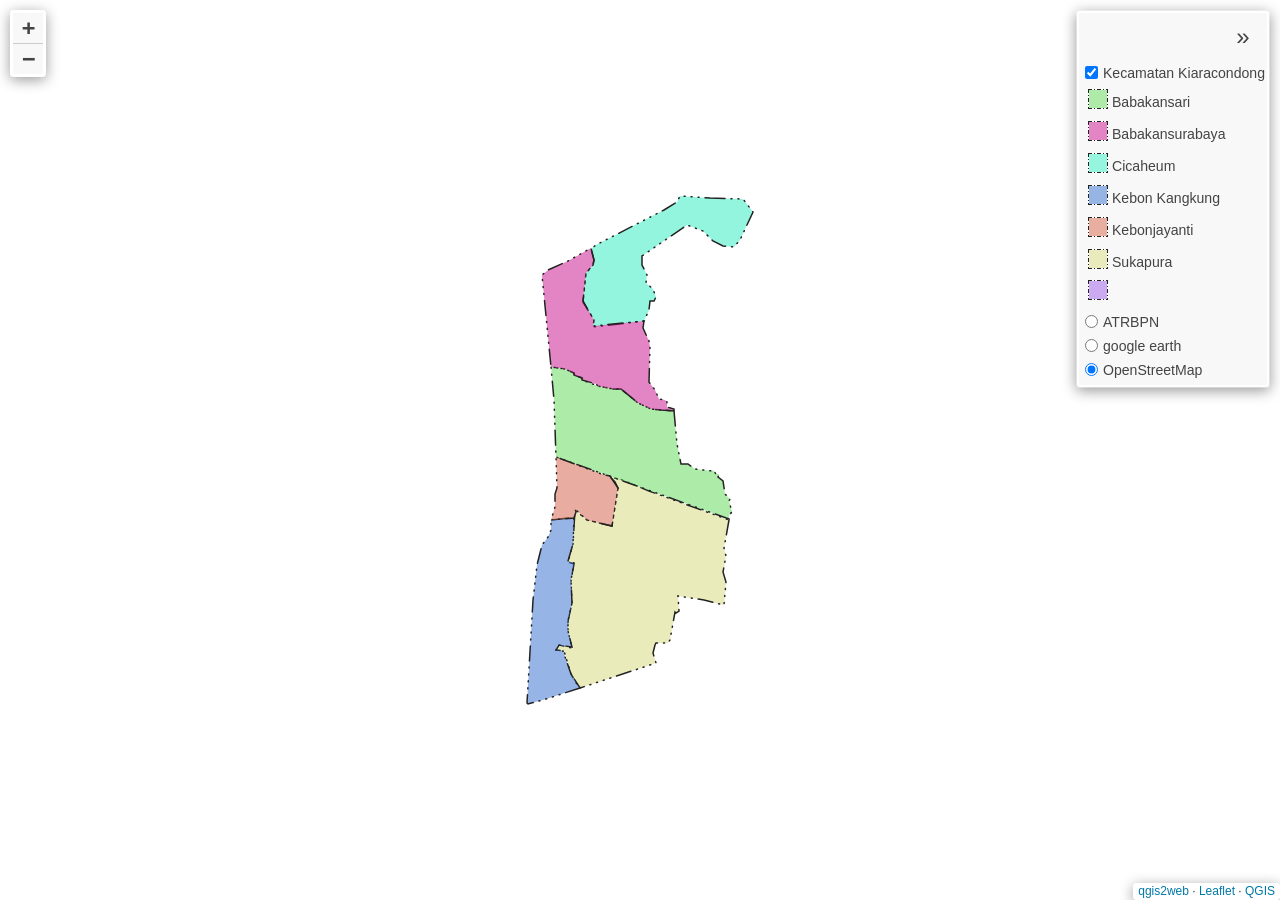
==== map.html @ a69f1db1 "Add files via upload" ====
<!doctype html>
<html lang="en">
    <head>
        <meta charset="utf-8">
        <meta http-equiv="X-UA-Compatible" content="IE=edge">
        <meta name="viewport" content="initial-scale=1,user-scalable=no,maximum-scale=1,width=device-width">
        <meta name="mobile-web-app-capable" content="yes">
        <meta name="apple-mobile-web-app-capable" content="yes">
        <style>
/* required styles */

.leaflet-pane,
.leaflet-tile,
.leaflet-marker-icon,
.leaflet-marker-shadow,
.leaflet-tile-container,
.leaflet-pane > svg,
.leaflet-pane > canvas,
.leaflet-zoom-box,
.leaflet-image-layer,
.leaflet-layer {
	position: absolute;
	left: 0;
	top: 0;
	}
.leaflet-container {
	overflow: hidden;
	}
.leaflet-tile,
.leaflet-marker-icon,
.leaflet-marker-shadow {
	-webkit-user-select: none;
	   -moz-user-select: none;
	        user-select: none;
	  -webkit-user-drag: none;
	}
/* Prevents IE11 from highlighting tiles in blue */
.leaflet-tile::selection {
	background: transparent;
}
/* Safari renders non-retina tile on retina better with this, but Chrome is worse */
.leaflet-safari .leaflet-tile {
	image-rendering: -webkit-optimize-contrast;
	}
/* hack that prevents hw layers "stretching" when loading new tiles */
.leaflet-safari .leaflet-tile-container {
	width: 1600px;
	height: 1600px;
	-webkit-transform-origin: 0 0;
	}
.leaflet-marker-icon,
.leaflet-marker-shadow {
	display: block;
	}
/* .leaflet-container svg: reset svg max-width decleration shipped in Joomla! (joomla.org) 3.x */
/* .leaflet-container img: map is broken in FF if you have max-width: 100% on tiles */
.leaflet-container .leaflet-overlay-pane svg {
	max-width: none !important;
	max-height: none !important;
	}
.leaflet-container .leaflet-marker-pane img,
.leaflet-container .leaflet-shadow-pane img,
.leaflet-container .leaflet-tile-pane img,
.leaflet-container img.leaflet-image-layer,
.leaflet-container .leaflet-tile {
	max-width: none !important;
	max-height: none !important;
	width: auto;
	padding: 0;
	}

.leaflet-container img.leaflet-tile {
	/* See: https://bugs.chromium.org/p/chromium/issues/detail?id=600120 */
	mix-blend-mode: plus-lighter;
}

.leaflet-container.leaflet-touch-zoom {
	-ms-touch-action: pan-x pan-y;
	touch-action: pan-x pan-y;
	}
.leaflet-container.leaflet-touch-drag {
	-ms-touch-action: pinch-zoom;
	/* Fallback for FF which doesn't support pinch-zoom */
	touch-action: none;
	touch-action: pinch-zoom;
}
.leaflet-container.leaflet-touch-drag.leaflet-touch-zoom {
	-ms-touch-action: none;
	touch-action: none;
}
.leaflet-container {
	-webkit-tap-highlight-color: transparent;
}
.leaflet-container a {
	-webkit-tap-highlight-color: rgba(51, 181, 229, 0.4);
}
.leaflet-tile {
	filter: inherit;
	visibility: hidden;
	}
.leaflet-tile-loaded {
	visibility: inherit;
	}
.leaflet-zoom-box {
	width: 0;
	height: 0;
	-moz-box-sizing: border-box;
	     box-sizing: border-box;
	z-index: 800;
	}
/* workaround for https://bugzilla.mozilla.org/show_bug.cgi?id=888319 */
.leaflet-overlay-pane svg {
	-moz-user-select: none;
	}

.leaflet-pane         { z-index: 400; }

.leaflet-tile-pane    { z-index: 200; }
.leaflet-overlay-pane { z-index: 400; }
.leaflet-shadow-pane  { z-index: 500; }
.leaflet-marker-pane  { z-index: 600; }
.leaflet-tooltip-pane   { z-index: 650; }
.leaflet-popup-pane   { z-index: 700; }

.leaflet-map-pane canvas { z-index: 100; }
.leaflet-map-pane svg    { z-index: 200; }

.leaflet-vml-shape {
	width: 1px;
	height: 1px;
	}
.lvml {
	behavior: url(#default#VML);
	display: inline-block;
	position: absolute;
	}


/* control positioning */

.leaflet-control {
	position: relative;
	z-index: 800;
	pointer-events: visiblePainted; /* IE 9-10 doesn't have auto */
	pointer-events: auto;
	}
.leaflet-top,
.leaflet-bottom {
	position: absolute;
	z-index: 1000;
	pointer-events: none;
	}
.leaflet-top {
	top: 0;
	}
.leaflet-right {
	right: 0;
	}
.leaflet-bottom {
	bottom: 0;
	}
.leaflet-left {
	left: 0;
	}
.leaflet-control {
	float: left;
	clear: both;
	}
.leaflet-right .leaflet-control {
	float: right;
	}
.leaflet-top .leaflet-control {
	margin-top: 10px;
	}
.leaflet-bottom .leaflet-control {
	margin-bottom: 10px;
	}
.leaflet-left .leaflet-control {
	margin-left: 10px;
	}
.leaflet-right .leaflet-control {
	margin-right: 10px;
	}


/* zoom and fade animations */

.leaflet-fade-anim .leaflet-popup {
	opacity: 0;
	-webkit-transition: opacity 0.2s linear;
	   -moz-transition: opacity 0.2s linear;
	        transition: opacity 0.2s linear;
	}
.leaflet-fade-anim .leaflet-map-pane .leaflet-popup {
	opacity: 1;
	}
.leaflet-zoom-animated {
	-webkit-transform-origin: 0 0;
	    -ms-transform-origin: 0 0;
	        transform-origin: 0 0;
	}
svg.leaflet-zoom-animated {
	will-change: transform;
}

.leaflet-zoom-anim .leaflet-zoom-animated {
	-webkit-transition: -webkit-transform 0.25s cubic-bezier(0,0,0.25,1);
	   -moz-transition:    -moz-transform 0.25s cubic-bezier(0,0,0.25,1);
	        transition:         transform 0.25s cubic-bezier(0,0,0.25,1);
	}
.leaflet-zoom-anim .leaflet-tile,
.leaflet-pan-anim .leaflet-tile {
	-webkit-transition: none;
	   -moz-transition: none;
	        transition: none;
	}

.leaflet-zoom-anim .leaflet-zoom-hide {
	visibility: hidden;
	}


/* cursors */

.leaflet-interactive {
	cursor: pointer;
	}
.leaflet-grab {
	cursor: -webkit-grab;
	cursor:    -moz-grab;
	cursor:         grab;
	}
.leaflet-crosshair,
.leaflet-crosshair .leaflet-interactive {
	cursor: crosshair;
	}
.leaflet-popup-pane,
.leaflet-control {
	cursor: auto;
	}
.leaflet-dragging .leaflet-grab,
.leaflet-dragging .leaflet-grab .leaflet-interactive,
.leaflet-dragging .leaflet-marker-draggable {
	cursor: move;
	cursor: -webkit-grabbing;
	cursor:    -moz-grabbing;
	cursor:         grabbing;
	}

/* marker & overlays interactivity */
.leaflet-marker-icon,
.leaflet-marker-shadow,
.leaflet-image-layer,
.leaflet-pane > svg path,
.leaflet-tile-container {
	pointer-events: none;
	}

.leaflet-marker-icon.leaflet-interactive,
.leaflet-image-layer.leaflet-interactive,
.leaflet-pane > svg path.leaflet-interactive,
svg.leaflet-image-layer.leaflet-interactive path {
	pointer-events: visiblePainted; /* IE 9-10 doesn't have auto */
	pointer-events: auto;
	}

/* visual tweaks */

.leaflet-container {
	background: #ddd;
	outline-offset: 1px;
	}
.leaflet-container a {
	color: #0078A8;
	}
.leaflet-zoom-box {
	border: 2px dotted #38f;
	background: rgba(255,255,255,0.5);
	}


/* general typography */
.leaflet-container {
	font-family: "Helvetica Neue", Arial, Helvetica, sans-serif;
	font-size: 12px;
	font-size: 0.75rem;
	line-height: 1.5;
	}


/* general toolbar styles */

.leaflet-bar {
	box-shadow: 0 1px 5px rgba(0,0,0,0.65);
	border-radius: 4px;
	}
.leaflet-bar a {
	background-color: #fff;
	border-bottom: 1px solid #ccc;
	width: 26px;
	height: 26px;
	line-height: 26px;
	display: block;
	text-align: center;
	text-decoration: none;
	color: black;
	}
.leaflet-bar a,
.leaflet-control-layers-toggle {
	background-position: 50% 50%;
	background-repeat: no-repeat;
	display: block;
	}
.leaflet-bar a:hover,
.leaflet-bar a:focus {
	background-color: #f4f4f4;
	}
.leaflet-bar a:first-child {
	border-top-left-radius: 4px;
	border-top-right-radius: 4px;
	}
.leaflet-bar a:last-child {
	border-bottom-left-radius: 4px;
	border-bottom-right-radius: 4px;
	border-bottom: none;
	}
.leaflet-bar a.leaflet-disabled {
	cursor: default;
	background-color: #f4f4f4;
	color: #bbb;
	}

.leaflet-touch .leaflet-bar a {
	width: 30px;
	height: 30px;
	line-height: 30px;
	}
.leaflet-touch .leaflet-bar a:first-child {
	border-top-left-radius: 2px;
	border-top-right-radius: 2px;
	}
.leaflet-touch .leaflet-bar a:last-child {
	border-bottom-left-radius: 2px;
	border-bottom-right-radius: 2px;
	}

/* zoom control */

.leaflet-control-zoom-in,
.leaflet-control-zoom-out {
	font: bold 18px 'Lucida Console', Monaco, monospace;
	text-indent: 1px;
	}

.leaflet-touch .leaflet-control-zoom-in, .leaflet-touch .leaflet-control-zoom-out  {
	font-size: 22px;
	}


/* layers control */

.leaflet-control-layers {
	box-shadow: 0 1px 5px rgba(0,0,0,0.4);
	background: #fff;
	border-radius: 5px;
	}
.leaflet-control-layers-toggle {
	background-image: url([data-uri]);
	width: 36px;
	height: 36px;
	}
.leaflet-retina .leaflet-control-layers-toggle {
	background-image: url([data-uri]);
	background-size: 26px 26px;
	}
.leaflet-touch .leaflet-control-layers-toggle {
	width: 44px;
	height: 44px;
	}
.leaflet-control-layers .leaflet-control-layers-list,
.leaflet-control-layers-expanded .leaflet-control-layers-toggle {
	display: none;
	}
.leaflet-control-layers-expanded .leaflet-control-layers-list {
	display: block;
	position: relative;
	}
.leaflet-control-layers-expanded {
	padding: 6px 10px 6px 6px;
	color: #333;
	background: #fff;
	}
.leaflet-control-layers-scrollbar {
	overflow-y: scroll;
	overflow-x: hidden;
	padding-right: 5px;
	}
.leaflet-control-layers-selector {
	margin-top: 2px;
	position: relative;
	top: 1px;
	}
.leaflet-control-layers label {
	display: block;
	font-size: 13px;
	font-size: 1.08333em;
	}
.leaflet-control-layers-separator {
	height: 0;
	border-top: 1px solid #ddd;
	margin: 5px -10px 5px -6px;
	}

/* Default icon URLs */
.leaflet-default-icon-path { /* used only in path-guessing heuristic, see L.Icon.Default */
	background-image: url([data-uri]);
	}


/* attribution and scale controls */

.leaflet-container .leaflet-control-attribution {
	background: #fff;
	background: rgba(255, 255, 255, 0.8);
	margin: 0;
	}
.leaflet-control-attribution,
.leaflet-control-scale-line {
	padding: 0 5px;
	color: #333;
	line-height: 1.4;
	}
.leaflet-control-attribution a {
	text-decoration: none;
	}
.leaflet-control-attribution a:hover,
.leaflet-control-attribution a:focus {
	text-decoration: underline;
	}
.leaflet-attribution-flag {
	display: inline !important;
	vertical-align: baseline !important;
	width: 1em;
	height: 0.6669em;
	}
.leaflet-left .leaflet-control-scale {
	margin-left: 5px;
	}
.leaflet-bottom .leaflet-control-scale {
	margin-bottom: 5px;
	}
.leaflet-control-scale-line {
	border: 2px solid #777;
	border-top: none;
	line-height: 1.1;
	padding: 2px 5px 1px;
	white-space: nowrap;
	-moz-box-sizing: border-box;
	     box-sizing: border-box;
	background: rgba(255, 255, 255, 0.8);
	text-shadow: 1px 1px #fff;
	}
.leaflet-control-scale-line:not(:first-child) {
	border-top: 2px solid #777;
	border-bottom: none;
	margin-top: -2px;
	}
.leaflet-control-scale-line:not(:first-child):not(:last-child) {
	border-bottom: 2px solid #777;
	}

.leaflet-touch .leaflet-control-attribution,
.leaflet-touch .leaflet-control-layers,
.leaflet-touch .leaflet-bar {
	box-shadow: none;
	}
.leaflet-touch .leaflet-control-layers,
.leaflet-touch .leaflet-bar {
	border: 2px solid rgba(0,0,0,0.2);
	background-clip: padding-box;
	}


/* popup */

.leaflet-popup {
	position: absolute;
	text-align: center;
	margin-bottom: 20px;
	}
.leaflet-popup-content-wrapper {
	padding: 1px;
	text-align: left;
	border-radius: 12px;
	}
.leaflet-popup-content {
	margin: 13px 24px 13px 20px;
	line-height: 1.3;
	font-size: 13px;
	font-size: 1.08333em;
	min-height: 1px;
	}
.leaflet-popup-content p {
	margin: 17px 0;
	margin: 1.3em 0;
	}
.leaflet-popup-tip-container {
	width: 40px;
	height: 20px;
	position: absolute;
	left: 50%;
	margin-top: -1px;
	margin-left: -20px;
	overflow: hidden;
	pointer-events: none;
	}
.leaflet-popup-tip {
	width: 17px;
	height: 17px;
	padding: 1px;

	margin: -10px auto 0;
	pointer-events: auto;

	-webkit-transform: rotate(45deg);
	   -moz-transform: rotate(45deg);
	    -ms-transform: rotate(45deg);
	        transform: rotate(45deg);
	}
.leaflet-popup-content-wrapper,
.leaflet-popup-tip {
	background: white;
	color: #333;
	box-shadow: 0 3px 14px rgba(0,0,0,0.4);
	}
.leaflet-container a.leaflet-popup-close-button {
	position: absolute;
	top: 0;
	right: 0;
	border: none;
	text-align: center;
	width: 24px;
	height: 24px;
	font: 16px/24px Tahoma, Verdana, sans-serif;
	color: #757575;
	text-decoration: none;
	background: transparent;
	}
.leaflet-container a.leaflet-popup-close-button:hover,
.leaflet-container a.leaflet-popup-close-button:focus {
	color: #585858;
	}
.leaflet-popup-scrolled {
	overflow: auto;
	}

.leaflet-oldie .leaflet-popup-content-wrapper {
	-ms-zoom: 1;
	}
.leaflet-oldie .leaflet-popup-tip {
	width: 24px;
	margin: 0 auto;

	-ms-filter: "progid:DXImageTransform.Microsoft.Matrix(M11=0.70710678, M12=0.70710678, M21=-0.70710678, M22=0.70710678)";
	filter: progid:DXImageTransform.Microsoft.Matrix(M11=0.70710678, M12=0.70710678, M21=-0.70710678, M22=0.70710678);
	}

.leaflet-oldie .leaflet-control-zoom,
.leaflet-oldie .leaflet-control-layers,
.leaflet-oldie .leaflet-popup-content-wrapper,
.leaflet-oldie .leaflet-popup-tip {
	border: 1px solid #999;
	}


/* div icon */

.leaflet-div-icon {
	background: #fff;
	border: 1px solid #666;
	}


/* Tooltip */
/* Base styles for the element that has a tooltip */
.leaflet-tooltip {
	position: absolute;
	padding: 6px;
	background-color: #fff;
	border: 1px solid #fff;
	border-radius: 3px;
	color: #222;
	white-space: nowrap;
	-webkit-user-select: none;
	-moz-user-select: none;
	-ms-user-select: none;
	user-select: none;
	pointer-events: none;
	box-shadow: 0 1px 3px rgba(0,0,0,0.4);
	}
.leaflet-tooltip.leaflet-interactive {
	cursor: pointer;
	pointer-events: auto;
	}
.leaflet-tooltip-top:before,
.leaflet-tooltip-bottom:before,
.leaflet-tooltip-left:before,
.leaflet-tooltip-right:before {
	position: absolute;
	pointer-events: none;
	border: 6px solid transparent;
	background: transparent;
	content: "";
	}

/* Directions */

.leaflet-tooltip-bottom {
	margin-top: 6px;
}
.leaflet-tooltip-top {
	margin-top: -6px;
}
.leaflet-tooltip-bottom:before,
.leaflet-tooltip-top:before {
	left: 50%;
	margin-left: -6px;
	}
.leaflet-tooltip-top:before {
	bottom: 0;
	margin-bottom: -12px;
	border-top-color: #fff;
	}
.leaflet-tooltip-bottom:before {
	top: 0;
	margin-top: -12px;
	margin-left: -6px;
	border-bottom-color: #fff;
	}
.leaflet-tooltip-left {
	margin-left: -6px;
}
.leaflet-tooltip-right {
	margin-left: 6px;
}
.leaflet-tooltip-left:before,
.leaflet-tooltip-right:before {
	top: 50%;
	margin-top: -6px;
	}
.leaflet-tooltip-left:before {
	right: 0;
	margin-right: -12px;
	border-left-color: #fff;
	}
.leaflet-tooltip-right:before {
	left: 0;
	margin-left: -12px;
	border-right-color: #fff;
	}

/* Printing */

@media print {
	/* Prevent printers from removing background-images of controls. */
	.leaflet-control {
		-webkit-print-color-adjust: exact;
		print-color-adjust: exact;
		}
	}

</style>
        <style>
.leaflet-control-layers-toggle.leaflet-layerstree-named-toggle {
    margin: 2px 5px;
    width: auto;
    height: auto;
    background-image: none;
}

.leaflet-control-layers-list{
	font: 13px / 1.7 "Helvetica Neue", Arial, Helvetica, sans-serif;
}

.leaflet-layerstree-node {
}

.leaflet-layerstree-header input{
    margin-left: 0px;
}


.leaflet-layerstree-header {
}

.leaflet-layerstree-header-pointer {
    cursor: pointer;
}

.leaflet-layerstree-header label {
    display: inline-block;
    cursor: pointer;
}

.leaflet-layerstree-header-label {
}

.leaflet-layerstree-header-name {
	padding-left: 2px;
}

.leaflet-layerstree-header-space {
}

.leaflet-layerstree-children {
    padding-left: 20px;
}

.leaflet-layerstree-children-nopad {
    padding-left: 0px;
}

.leaflet-layerstree-closed {
}

.leaflet-layerstree-opened {
}

.leaflet-layerstree-hide {
    display: none;
}

.leaflet-layerstree-nevershow {
    display: none;
}

.leaflet-layerstree-expand-collapse {
    cursor: pointer;
}

</style>
        <style>

        #map {
            background-color: #ffffff
        }
        html, body, #map {
			overflow: hidden;
        }
        .col9{
			height: 100%!important;
		}
		.col3{
			height: 100%;
			overflow: auto;
		}
        .info {
            padding: 6px 8px;
            font: 14px/16px Arial, Helvetica, sans-serif;
            background-color:#f8f8f8 !important;
            color: #444444 !important;
            box-shadow: 0 0 15px rgba(0,0,0,0.2);
            border-radius: 5px;
        }
        .info h2 {
            margin: 0 0 5px;
        }
        .leaflet-container {
            background: #fff;
            padding-right: 10px;
        }
        .leaflet-popup-scrolled {
            border-bottom: unset!important;
            border-top: unset!important;
        }
        .leaflet-popup-content{
            max-height: 70vh;
            max-width: 70vw;
        }
        .leaflet-popup-content.media{
            width: auto!important;
            height: auto!important;
            overflow: auto;
        }
        .leaflet-popup-content th {
            text-align: left;
            vertical-align: top;
            min-width: 75px;
        }
        .leaflet-popup-content td {
            min-width: 75px;
        }
        .leaflet-popup-content td img {
            max-height: 60vh;
            max-width: 60vw;
        }

        .leaflet-tooltip {
            background: none;
            box-shadow: none;
            border: none;
        }
        .leaflet-tooltip-left:before, .leaflet-tooltip-right:before {
            border: 0px;
        }
        .fa, .leaflet-container, a {
            color: #444444 !important;
        }
        .leaflet-control-zoom-in, .leaflet-control-zoom-out,
        .leaflet-control-locate a,
        .leaflet-touch .leaflet-control-geocoder-icon,
        .leaflet-control-search .search-button,
         .leaflet-control-measure {
            background-color: #f8f8f8 !important;
            border-radius: 0px !important;
            color: #444444 !important;
        }
        .abstract {
            font: bold 18px 'Lucida Console', Monaco, monospace;
            text-indent: 1px;
            background-color: #f8f8f8 !important;
            width: 30px !important;
            color: #444444 !important;
            height: 30px !important;
            text-align: center !important;
            line-height: 30px !important;
        }
        .abstractUncollapsed {
            padding: 6px 8px;
            font: 12px/1.5 "Helvetica Neue", Arial, Helvetica, sans-serif;
            background-color:#f8f8f8 !important;
            color: #444444 !important;
            box-shadow: 0 0 15px rgba(0,0,0,0.2);
            border-radius: 5px;
            max-width: 40%;
        }
        .leaflet-control {
            box-shadow: 0 3px 14px rgba(0, 0, 0, 0.4)!important;
            border-radius: 4px;
        }
        .leaflet-touch .leaflet-control-layers,
        .leaflet-touch .leaflet-bar,
        .leaflet-control-search,
        .leaflet-control-measure {
            border: 3px solid rgba(255,255,255,.4) !important;
        }
        .leaflet-control-attribution a {
            color: #0078A8 !important;
        }
        .leaflet-control-scale-line {
            border: 2px solid #f8f8f8 !important;
            border-top: none !important;
            color: black !important;
        }
        .leaflet-control-search .search-button {
            width: 30px !important;
            height: 30px !important;
            font-size: 13px !important;
            text-align: center !important;
            cursor: pointer;
        }
        .search-button.fa.fa-binoculars{
            display: flex;
            justify-content: center;
            align-items: center;
        }
        .leaflet-control-measure .leaflet-control {
            width: 30px !important;
            height: 30px !important;
        }
        .leaflet-container .leaflet-control-search{
            background: none !important;
        }
        .leaflet-control-search .search-input {
            margin: 0px 0px 0px 0px !important;
            height: 30px !important;
        }
        .leaflet-control-measure {
            background: none!important;
            border-radius: 4px !important;
        }
        .leaflet-control-measure .leaflet-control-measure-interaction {
            background-color: #f8f8f8 !important;
        }
        .leaflet-touch .leaflet-control-measure
        .leaflet-control-measure-toggle,
        .leaflet-touch .leaflet-control-measure
        .leaflet-control-measure-toggle:hover {
            width: 30px !important;
            height: 30px !important;
            border-radius: 0px !important;
            background-color: #f8f8f8 !important;
            color: #444444 !important;
            font-size: 13px;
            line-height: 30px;
            text-align: center;
            text-indent: 0%;
        }
        .leaflet-control-layers {
			padding: 2px;
			display: flex;
			flex-direction: column;
			align-items: flex-end;
            background-color: #f8f8f8 !important;
            color: #444444 !important;

		}
        .leaflet-control-layers-expanded {
			padding-left: 6px;
		}	
        .leaflet-control-layers-expanded .leaflet-control-layers-toggle {
            display: block;
            background-image: none;
			text-decoration: none;
            margin-bottom: 3px;
        }
        .leaflet-control-layers-expanded .leaflet-control-layers-toggle::after {
            content: '»';
            font-size: x-large;
            color: #444444 !important;
            display: flex;
            align-items: center;
            justify-content: center;
            width: 100%;
            height: 100%;
            text-align: center;
        }
        .leaflet-overlay-pane {
            z-index: 550;
        }
        .leaflet-popup-pane {
            z-index: 700;
        }
        #gcd-button-control {
            display: flex;
            justify-content: center;
            align-items: center;
        }
</style>
        <style>
/*!
 * Font Awesome Free 5.0.13 by @fontawesome - https://fontawesome.com
 * License - https://fontawesome.com/license (Icons: CC BY 4.0, Fonts: SIL OFL 1.1, Code: MIT License)
 */
.fa,.fab,.fal,.far,.fas{-moz-osx-font-smoothing:grayscale;-webkit-font-smoothing:antialiased;display:inline-block;font-style:normal;font-variant:normal;text-rendering:auto;line-height:1}.fa-lg{font-size:1.33333em;line-height:.75em;vertical-align:-.0667em}.fa-xs{font-size:.75em}.fa-sm{font-size:.875em}.fa-1x{font-size:1em}.fa-2x{font-size:2em}.fa-3x{font-size:3em}.fa-4x{font-size:4em}.fa-5x{font-size:5em}.fa-6x{font-size:6em}.fa-7x{font-size:7em}.fa-8x{font-size:8em}.fa-9x{font-size:9em}.fa-10x{font-size:10em}.fa-fw{text-align:center;width:1.25em}.fa-ul{list-style-type:none;margin-left:2.5em;padding-left:0}.fa-ul>li{position:relative}.fa-li{left:-2em;position:absolute;text-align:center;width:2em;line-height:inherit}.fa-border{border:.08em solid #eee;border-radius:.1em;padding:.2em .25em .15em}.fa-pull-left{float:left}.fa-pull-right{float:right}.fa.fa-pull-left,.fab.fa-pull-left,.fal.fa-pull-left,.far.fa-pull-left,.fas.fa-pull-left{margin-right:.3em}.fa.fa-pull-right,.fab.fa-pull-right,.fal.fa-pull-right,.far.fa-pull-right,.fas.fa-pull-right{margin-left:.3em}.fa-spin{animation:a 2s infinite linear}.fa-pulse{animation:a 1s infinite steps(8)}@keyframes a{0%{transform:rotate(0deg)}to{transform:rotate(1turn)}}.fa-rotate-90{-ms-filter:"progid:DXImageTransform.Microsoft.BasicImage(rotation=1)";transform:rotate(90deg)}.fa-rotate-180{-ms-filter:"progid:DXImageTransform.Microsoft.BasicImage(rotation=2)";transform:rotate(180deg)}.fa-rotate-270{-ms-filter:"progid:DXImageTransform.Microsoft.BasicImage(rotation=3)";transform:rotate(270deg)}.fa-flip-horizontal{-ms-filter:"progid:DXImageTransform.Microsoft.BasicImage(rotation=0, mirror=1)";transform:scaleX(-1)}.fa-flip-vertical{transform:scaleY(-1)}.fa-flip-horizontal.fa-flip-vertical,.fa-flip-vertical{-ms-filter:"progid:DXImageTransform.Microsoft.BasicImage(rotation=2, mirror=1)"}.fa-flip-horizontal.fa-flip-vertical{transform:scale(-1)}:root .fa-flip-horizontal,:root .fa-flip-vertical,:root .fa-rotate-90,:root .fa-rotate-180,:root .fa-rotate-270{-webkit-filter:none;filter:none}.fa-stack{display:inline-block;height:2em;line-height:2em;position:relative;vertical-align:middle;width:2em}.fa-stack-1x,.fa-stack-2x{left:0;position:absolute;text-align:center;width:100%}.fa-stack-1x{line-height:inherit}.fa-stack-2x{font-size:2em}.fa-inverse{color:#fff}.fa-500px:before{content:"\f26e"}.fa-accessible-icon:before{content:"\f368"}.fa-accusoft:before{content:"\f369"}.fa-address-book:before{content:"\f2b9"}.fa-address-card:before{content:"\f2bb"}.fa-adjust:before{content:"\f042"}.fa-adn:before{content:"\f170"}.fa-adversal:before{content:"\f36a"}.fa-affiliatetheme:before{content:"\f36b"}.fa-algolia:before{content:"\f36c"}.fa-align-center:before{content:"\f037"}.fa-align-justify:before{content:"\f039"}.fa-align-left:before{content:"\f036"}.fa-align-right:before{content:"\f038"}.fa-allergies:before{content:"\f461"}.fa-amazon:before{content:"\f270"}.fa-amazon-pay:before{content:"\f42c"}.fa-ambulance:before{content:"\f0f9"}.fa-american-sign-language-interpreting:before{content:"\f2a3"}.fa-amilia:before{content:"\f36d"}.fa-anchor:before{content:"\f13d"}.fa-android:before{content:"\f17b"}.fa-angellist:before{content:"\f209"}.fa-angle-double-down:before{content:"\f103"}.fa-angle-double-left:before{content:"\f100"}.fa-angle-double-right:before{content:"\f101"}.fa-angle-double-up:before{content:"\f102"}.fa-angle-down:before{content:"\f107"}.fa-angle-left:before{content:"\f104"}.fa-angle-right:before{content:"\f105"}.fa-angle-up:before{content:"\f106"}.fa-angrycreative:before{content:"\f36e"}.fa-angular:before{content:"\f420"}.fa-app-store:before{content:"\f36f"}.fa-app-store-ios:before{content:"\f370"}.fa-apper:before{content:"\f371"}.fa-apple:before{content:"\f179"}.fa-apple-pay:before{content:"\f415"}.fa-archive:before{content:"\f187"}.fa-arrow-alt-circle-down:before{content:"\f358"}.fa-arrow-alt-circle-left:before{content:"\f359"}.fa-arrow-alt-circle-right:before{content:"\f35a"}.fa-arrow-alt-circle-up:before{content:"\f35b"}.fa-arrow-circle-down:before{content:"\f0ab"}.fa-arrow-circle-left:before{content:"\f0a8"}.fa-arrow-circle-right:before{content:"\f0a9"}.fa-arrow-circle-up:before{content:"\f0aa"}.fa-arrow-down:before{content:"\f063"}.fa-arrow-left:before{content:"\f060"}.fa-arrow-right:before{content:"\f061"}.fa-arrow-up:before{content:"\f062"}.fa-arrows-alt:before{content:"\f0b2"}.fa-arrows-alt-h:before{content:"\f337"}.fa-arrows-alt-v:before{content:"\f338"}.fa-assistive-listening-systems:before{content:"\f2a2"}.fa-asterisk:before{content:"\f069"}.fa-asymmetrik:before{content:"\f372"}.fa-at:before{content:"\f1fa"}.fa-audible:before{content:"\f373"}.fa-audio-description:before{content:"\f29e"}.fa-autoprefixer:before{content:"\f41c"}.fa-avianex:before{content:"\f374"}.fa-aviato:before{content:"\f421"}.fa-aws:before{content:"\f375"}.fa-backward:before{content:"\f04a"}.fa-balance-scale:before{content:"\f24e"}.fa-ban:before{content:"\f05e"}.fa-band-aid:before{content:"\f462"}.fa-bandcamp:before{content:"\f2d5"}.fa-barcode:before{content:"\f02a"}.fa-bars:before{content:"\f0c9"}.fa-baseball-ball:before{content:"\f433"}.fa-basketball-ball:before{content:"\f434"}.fa-bath:before{content:"\f2cd"}.fa-battery-empty:before{content:"\f244"}.fa-battery-full:before{content:"\f240"}.fa-battery-half:before{content:"\f242"}.fa-battery-quarter:before{content:"\f243"}.fa-battery-three-quarters:before{content:"\f241"}.fa-bed:before{content:"\f236"}.fa-beer:before{content:"\f0fc"}.fa-behance:before{content:"\f1b4"}.fa-behance-square:before{content:"\f1b5"}.fa-bell:before{content:"\f0f3"}.fa-bell-slash:before{content:"\f1f6"}.fa-bicycle:before{content:"\f206"}.fa-bimobject:before{content:"\f378"}.fa-binoculars:before{content:"\f1e5"}.fa-birthday-cake:before{content:"\f1fd"}.fa-bitbucket:before{content:"\f171"}.fa-bitcoin:before{content:"\f379"}.fa-bity:before{content:"\f37a"}.fa-black-tie:before{content:"\f27e"}.fa-blackberry:before{content:"\f37b"}.fa-blender:before{content:"\f517"}.fa-blind:before{content:"\f29d"}.fa-blogger:before{content:"\f37c"}.fa-blogger-b:before{content:"\f37d"}.fa-bluetooth:before{content:"\f293"}.fa-bluetooth-b:before{content:"\f294"}.fa-bold:before{content:"\f032"}.fa-bolt:before{content:"\f0e7"}.fa-bomb:before{content:"\f1e2"}.fa-book:before{content:"\f02d"}.fa-book-open:before{content:"\f518"}.fa-bookmark:before{content:"\f02e"}.fa-bowling-ball:before{content:"\f436"}.fa-box:before{content:"\f466"}.fa-box-open:before{content:"\f49e"}.fa-boxes:before{content:"\f468"}.fa-braille:before{content:"\f2a1"}.fa-briefcase:before{content:"\f0b1"}.fa-briefcase-medical:before{content:"\f469"}.fa-broadcast-tower:before{content:"\f519"}.fa-broom:before{content:"\f51a"}.fa-btc:before{content:"\f15a"}.fa-bug:before{content:"\f188"}.fa-building:before{content:"\f1ad"}.fa-bullhorn:before{content:"\f0a1"}.fa-bullseye:before{content:"\f140"}.fa-burn:before{content:"\f46a"}.fa-buromobelexperte:before{content:"\f37f"}.fa-bus:before{content:"\f207"}.fa-buysellads:before{content:"\f20d"}.fa-calculator:before{content:"\f1ec"}.fa-calendar:before{content:"\f133"}.fa-calendar-alt:before{content:"\f073"}.fa-calendar-check:before{content:"\f274"}.fa-calendar-minus:before{content:"\f272"}.fa-calendar-plus:before{content:"\f271"}.fa-calendar-times:before{content:"\f273"}.fa-camera:before{content:"\f030"}.fa-camera-retro:before{content:"\f083"}.fa-capsules:before{content:"\f46b"}.fa-car:before{content:"\f1b9"}.fa-caret-down:before{content:"\f0d7"}.fa-caret-left:before{content:"\f0d9"}.fa-caret-right:before{content:"\f0da"}.fa-caret-square-down:before{content:"\f150"}.fa-caret-square-left:before{content:"\f191"}.fa-caret-square-right:before{content:"\f152"}.fa-caret-square-up:before{content:"\f151"}.fa-caret-up:before{content:"\f0d8"}.fa-cart-arrow-down:before{content:"\f218"}.fa-cart-plus:before{content:"\f217"}.fa-cc-amazon-pay:before{content:"\f42d"}.fa-cc-amex:before{content:"\f1f3"}.fa-cc-apple-pay:before{content:"\f416"}.fa-cc-diners-club:before{content:"\f24c"}.fa-cc-discover:before{content:"\f1f2"}.fa-cc-jcb:before{content:"\f24b"}.fa-cc-mastercard:before{content:"\f1f1"}.fa-cc-paypal:before{content:"\f1f4"}.fa-cc-stripe:before{content:"\f1f5"}.fa-cc-visa:before{content:"\f1f0"}.fa-centercode:before{content:"\f380"}.fa-certificate:before{content:"\f0a3"}.fa-chalkboard:before{content:"\f51b"}.fa-chalkboard-teacher:before{content:"\f51c"}.fa-chart-area:before{content:"\f1fe"}.fa-chart-bar:before{content:"\f080"}.fa-chart-line:before{content:"\f201"}.fa-chart-pie:before{content:"\f200"}.fa-check:before{content:"\f00c"}.fa-check-circle:before{content:"\f058"}.fa-check-square:before{content:"\f14a"}.fa-chess:before{content:"\f439"}.fa-chess-bishop:before{content:"\f43a"}.fa-chess-board:before{content:"\f43c"}.fa-chess-king:before{content:"\f43f"}.fa-chess-knight:before{content:"\f441"}.fa-chess-pawn:before{content:"\f443"}.fa-chess-queen:before{content:"\f445"}.fa-chess-rook:before{content:"\f447"}.fa-chevron-circle-down:before{content:"\f13a"}.fa-chevron-circle-left:before{content:"\f137"}.fa-chevron-circle-right:before{content:"\f138"}.fa-chevron-circle-up:before{content:"\f139"}.fa-chevron-down:before{content:"\f078"}.fa-chevron-left:before{content:"\f053"}.fa-chevron-right:before{content:"\f054"}.fa-chevron-up:before{content:"\f077"}.fa-child:before{content:"\f1ae"}.fa-chrome:before{content:"\f268"}.fa-church:before{content:"\f51d"}.fa-circle:before{content:"\f111"}.fa-circle-notch:before{content:"\f1ce"}.fa-clipboard:before{content:"\f328"}.fa-clipboard-check:before{content:"\f46c"}.fa-clipboard-list:before{content:"\f46d"}.fa-clock:before{content:"\f017"}.fa-clone:before{content:"\f24d"}.fa-closed-captioning:before{content:"\f20a"}.fa-cloud:before{content:"\f0c2"}.fa-cloud-download-alt:before{content:"\f381"}.fa-cloud-upload-alt:before{content:"\f382"}.fa-cloudscale:before{content:"\f383"}.fa-cloudsmith:before{content:"\f384"}.fa-cloudversify:before{content:"\f385"}.fa-code:before{content:"\f121"}.fa-code-branch:before{content:"\f126"}.fa-codepen:before{content:"\f1cb"}.fa-codiepie:before{content:"\f284"}.fa-coffee:before{content:"\f0f4"}.fa-cog:before{content:"\f013"}.fa-cogs:before{content:"\f085"}.fa-coins:before{content:"\f51e"}.fa-columns:before{content:"\f0db"}.fa-comment:before{content:"\f075"}.fa-comment-alt:before{content:"\f27a"}.fa-comment-dots:before{content:"\f4ad"}.fa-comment-slash:before{content:"\f4b3"}.fa-comments:before{content:"\f086"}.fa-compact-disc:before{content:"\f51f"}.fa-compass:before{content:"\f14e"}.fa-compress:before{content:"\f066"}.fa-connectdevelop:before{content:"\f20e"}.fa-contao:before{content:"\f26d"}.fa-copy:before{content:"\f0c5"}.fa-copyright:before{content:"\f1f9"}.fa-couch:before{content:"\f4b8"}.fa-cpanel:before{content:"\f388"}.fa-creative-commons:before{content:"\f25e"}.fa-creative-commons-by:before{content:"\f4e7"}.fa-creative-commons-nc:before{content:"\f4e8"}.fa-creative-commons-nc-eu:before{content:"\f4e9"}.fa-creative-commons-nc-jp:before{content:"\f4ea"}.fa-creative-commons-nd:before{content:"\f4eb"}.fa-creative-commons-pd:before{content:"\f4ec"}.fa-creative-commons-pd-alt:before{content:"\f4ed"}.fa-creative-commons-remix:before{content:"\f4ee"}.fa-creative-commons-sa:before{content:"\f4ef"}.fa-creative-commons-sampling:before{content:"\f4f0"}.fa-creative-commons-sampling-plus:before{content:"\f4f1"}.fa-creative-commons-share:before{content:"\f4f2"}.fa-credit-card:before{content:"\f09d"}.fa-crop:before{content:"\f125"}.fa-crosshairs:before{content:"\f05b"}.fa-crow:before{content:"\f520"}.fa-crown:before{content:"\f521"}.fa-css3:before{content:"\f13c"}.fa-css3-alt:before{content:"\f38b"}.fa-cube:before{content:"\f1b2"}.fa-cubes:before{content:"\f1b3"}.fa-cut:before{content:"\f0c4"}.fa-cuttlefish:before{content:"\f38c"}.fa-d-and-d:before{content:"\f38d"}.fa-dashcube:before{content:"\f210"}.fa-database:before{content:"\f1c0"}.fa-deaf:before{content:"\f2a4"}.fa-delicious:before{content:"\f1a5"}.fa-deploydog:before{content:"\f38e"}.fa-deskpro:before{content:"\f38f"}.fa-desktop:before{content:"\f108"}.fa-deviantart:before{content:"\f1bd"}.fa-diagnoses:before{content:"\f470"}.fa-dice:before{content:"\f522"}.fa-dice-five:before{content:"\f523"}.fa-dice-four:before{content:"\f524"}.fa-dice-one:before{content:"\f525"}.fa-dice-six:before{content:"\f526"}.fa-dice-three:before{content:"\f527"}.fa-dice-two:before{content:"\f528"}.fa-digg:before{content:"\f1a6"}.fa-digital-ocean:before{content:"\f391"}.fa-discord:before{content:"\f392"}.fa-discourse:before{content:"\f393"}.fa-divide:before{content:"\f529"}.fa-dna:before{content:"\f471"}.fa-dochub:before{content:"\f394"}.fa-docker:before{content:"\f395"}.fa-dollar-sign:before{content:"\f155"}.fa-dolly:before{content:"\f472"}.fa-dolly-flatbed:before{content:"\f474"}.fa-donate:before{content:"\f4b9"}.fa-door-closed:before{content:"\f52a"}.fa-door-open:before{content:"\f52b"}.fa-dot-circle:before{content:"\f192"}.fa-dove:before{content:"\f4ba"}.fa-download:before{content:"\f019"}.fa-draft2digital:before{content:"\f396"}.fa-dribbble:before{content:"\f17d"}.fa-dribbble-square:before{content:"\f397"}.fa-dropbox:before{content:"\f16b"}.fa-drupal:before{content:"\f1a9"}.fa-dumbbell:before{content:"\f44b"}.fa-dyalog:before{content:"\f399"}.fa-earlybirds:before{content:"\f39a"}.fa-ebay:before{content:"\f4f4"}.fa-edge:before{content:"\f282"}.fa-edit:before{content:"\f044"}.fa-eject:before{content:"\f052"}.fa-elementor:before{content:"\f430"}.fa-ellipsis-h:before{content:"\f141"}.fa-ellipsis-v:before{content:"\f142"}.fa-ember:before{content:"\f423"}.fa-empire:before{content:"\f1d1"}.fa-envelope:before{content:"\f0e0"}.fa-envelope-open:before{content:"\f2b6"}.fa-envelope-square:before{content:"\f199"}.fa-envira:before{content:"\f299"}.fa-equals:before{content:"\f52c"}.fa-eraser:before{content:"\f12d"}.fa-erlang:before{content:"\f39d"}.fa-ethereum:before{content:"\f42e"}.fa-etsy:before{content:"\f2d7"}.fa-euro-sign:before{content:"\f153"}.fa-exchange-alt:before{content:"\f362"}.fa-exclamation:before{content:"\f12a"}.fa-exclamation-circle:before{content:"\f06a"}.fa-exclamation-triangle:before{content:"\f071"}.fa-expand:before{content:"\f065"}.fa-expand-arrows-alt:before{content:"\f31e"}.fa-expeditedssl:before{content:"\f23e"}.fa-external-link-alt:before{content:"\f35d"}.fa-external-link-square-alt:before{content:"\f360"}.fa-eye:before{content:"\f06e"}.fa-eye-dropper:before{content:"\f1fb"}.fa-eye-slash:before{content:"\f070"}.fa-facebook:before{content:"\f09a"}.fa-facebook-f:before{content:"\f39e"}.fa-facebook-messenger:before{content:"\f39f"}.fa-facebook-square:before{content:"\f082"}.fa-fast-backward:before{content:"\f049"}.fa-fast-forward:before{content:"\f050"}.fa-fax:before{content:"\f1ac"}.fa-feather:before{content:"\f52d"}.fa-female:before{content:"\f182"}.fa-fighter-jet:before{content:"\f0fb"}.fa-file:before{content:"\f15b"}.fa-file-alt:before{content:"\f15c"}.fa-file-archive:before{content:"\f1c6"}.fa-file-audio:before{content:"\f1c7"}.fa-file-code:before{content:"\f1c9"}.fa-file-excel:before{content:"\f1c3"}.fa-file-image:before{content:"\f1c5"}.fa-file-medical:before{content:"\f477"}.fa-file-medical-alt:before{content:"\f478"}.fa-file-pdf:before{content:"\f1c1"}.fa-file-powerpoint:before{content:"\f1c4"}.fa-file-video:before{content:"\f1c8"}.fa-file-word:before{content:"\f1c2"}.fa-film:before{content:"\f008"}.fa-filter:before{content:"\f0b0"}.fa-fire:before{content:"\f06d"}.fa-fire-extinguisher:before{content:"\f134"}.fa-firefox:before{content:"\f269"}.fa-first-aid:before{content:"\f479"}.fa-first-order:before{content:"\f2b0"}.fa-first-order-alt:before{content:"\f50a"}.fa-firstdraft:before{content:"\f3a1"}.fa-flag:before{content:"\f024"}.fa-flag-checkered:before{content:"\f11e"}.fa-flask:before{content:"\f0c3"}.fa-flickr:before{content:"\f16e"}.fa-flipboard:before{content:"\f44d"}.fa-fly:before{content:"\f417"}.fa-folder:before{content:"\f07b"}.fa-folder-open:before{content:"\f07c"}.fa-font:before{content:"\f031"}.fa-font-awesome:before{content:"\f2b4"}.fa-font-awesome-alt:before{content:"\f35c"}.fa-font-awesome-flag:before{content:"\f425"}.fa-font-awesome-logo-full:before{content:"\f4e6"}.fa-fonticons:before{content:"\f280"}.fa-fonticons-fi:before{content:"\f3a2"}.fa-football-ball:before{content:"\f44e"}.fa-fort-awesome:before{content:"\f286"}.fa-fort-awesome-alt:before{content:"\f3a3"}.fa-forumbee:before{content:"\f211"}.fa-forward:before{content:"\f04e"}.fa-foursquare:before{content:"\f180"}.fa-free-code-camp:before{content:"\f2c5"}.fa-freebsd:before{content:"\f3a4"}.fa-frog:before{content:"\f52e"}.fa-frown:before{content:"\f119"}.fa-fulcrum:before{content:"\f50b"}.fa-futbol:before{content:"\f1e3"}.fa-galactic-republic:before{content:"\f50c"}.fa-galactic-senate:before{content:"\f50d"}.fa-gamepad:before{content:"\f11b"}.fa-gas-pump:before{content:"\f52f"}.fa-gavel:before{content:"\f0e3"}.fa-gem:before{content:"\f3a5"}.fa-genderless:before{content:"\f22d"}.fa-get-pocket:before{content:"\f265"}.fa-gg:before{content:"\f260"}.fa-gg-circle:before{content:"\f261"}.fa-gift:before{content:"\f06b"}.fa-git:before{content:"\f1d3"}.fa-git-square:before{content:"\f1d2"}.fa-github:before{content:"\f09b"}.fa-github-alt:before{content:"\f113"}.fa-github-square:before{content:"\f092"}.fa-gitkraken:before{content:"\f3a6"}.fa-gitlab:before{content:"\f296"}.fa-gitter:before{content:"\f426"}.fa-glass-martini:before{content:"\f000"}.fa-glasses:before{content:"\f530"}.fa-glide:before{content:"\f2a5"}.fa-glide-g:before{content:"\f2a6"}.fa-globe:before{content:"\f0ac"}.fa-gofore:before{content:"\f3a7"}.fa-golf-ball:before{content:"\f450"}.fa-goodreads:before{content:"\f3a8"}.fa-goodreads-g:before{content:"\f3a9"}.fa-google:before{content:"\f1a0"}.fa-google-drive:before{content:"\f3aa"}.fa-google-play:before{content:"\f3ab"}.fa-google-plus:before{content:"\f2b3"}.fa-google-plus-g:before{content:"\f0d5"}.fa-google-plus-square:before{content:"\f0d4"}.fa-google-wallet:before{content:"\f1ee"}.fa-graduation-cap:before{content:"\f19d"}.fa-gratipay:before{content:"\f184"}.fa-grav:before{content:"\f2d6"}.fa-greater-than:before{content:"\f531"}.fa-greater-than-equal:before{content:"\f532"}.fa-gripfire:before{content:"\f3ac"}.fa-grunt:before{content:"\f3ad"}.fa-gulp:before{content:"\f3ae"}.fa-h-square:before{content:"\f0fd"}.fa-hacker-news:before{content:"\f1d4"}.fa-hacker-news-square:before{content:"\f3af"}.fa-hand-holding:before{content:"\f4bd"}.fa-hand-holding-heart:before{content:"\f4be"}.fa-hand-holding-usd:before{content:"\f4c0"}.fa-hand-lizard:before{content:"\f258"}.fa-hand-paper:before{content:"\f256"}.fa-hand-peace:before{content:"\f25b"}.fa-hand-point-down:before{content:"\f0a7"}.fa-hand-point-left:before{content:"\f0a5"}.fa-hand-point-right:before{content:"\f0a4"}.fa-hand-point-up:before{content:"\f0a6"}.fa-hand-pointer:before{content:"\f25a"}.fa-hand-rock:before{content:"\f255"}.fa-hand-scissors:before{content:"\f257"}.fa-hand-spock:before{content:"\f259"}.fa-hands:before{content:"\f4c2"}.fa-hands-helping:before{content:"\f4c4"}.fa-handshake:before{content:"\f2b5"}.fa-hashtag:before{content:"\f292"}.fa-hdd:before{content:"\f0a0"}.fa-heading:before{content:"\f1dc"}.fa-headphones:before{content:"\f025"}.fa-heart:before{content:"\f004"}.fa-heartbeat:before{content:"\f21e"}.fa-helicopter:before{content:"\f533"}.fa-hips:before{content:"\f452"}.fa-hire-a-helper:before{content:"\f3b0"}.fa-history:before{content:"\f1da"}.fa-hockey-puck:before{content:"\f453"}.fa-home:before{content:"\f015"}.fa-hooli:before{content:"\f427"}.fa-hospital:before{content:"\f0f8"}.fa-hospital-alt:before{content:"\f47d"}.fa-hospital-symbol:before{content:"\f47e"}.fa-hotjar:before{content:"\f3b1"}.fa-hourglass:before{content:"\f254"}.fa-hourglass-end:before{content:"\f253"}.fa-hourglass-half:before{content:"\f252"}.fa-hourglass-start:before{content:"\f251"}.fa-houzz:before{content:"\f27c"}.fa-html5:before{content:"\f13b"}.fa-hubspot:before{content:"\f3b2"}.fa-i-cursor:before{content:"\f246"}.fa-id-badge:before{content:"\f2c1"}.fa-id-card:before{content:"\f2c2"}.fa-id-card-alt:before{content:"\f47f"}.fa-image:before{content:"\f03e"}.fa-images:before{content:"\f302"}.fa-imdb:before{content:"\f2d8"}.fa-inbox:before{content:"\f01c"}.fa-indent:before{content:"\f03c"}.fa-industry:before{content:"\f275"}.fa-infinity:before{content:"\f534"}.fa-info:before{content:"\f129"}.fa-info-circle:before{content:"\f05a"}.fa-instagram:before{content:"\f16d"}.fa-internet-explorer:before{content:"\f26b"}.fa-ioxhost:before{content:"\f208"}.fa-italic:before{content:"\f033"}.fa-itunes:before{content:"\f3b4"}.fa-itunes-note:before{content:"\f3b5"}.fa-java:before{content:"\f4e4"}.fa-jedi-order:before{content:"\f50e"}.fa-jenkins:before{content:"\f3b6"}.fa-joget:before{content:"\f3b7"}.fa-joomla:before{content:"\f1aa"}.fa-js:before{content:"\f3b8"}.fa-js-square:before{content:"\f3b9"}.fa-jsfiddle:before{content:"\f1cc"}.fa-key:before{content:"\f084"}.fa-keybase:before{content:"\f4f5"}.fa-keyboard:before{content:"\f11c"}.fa-keycdn:before{content:"\f3ba"}.fa-kickstarter:before{content:"\f3bb"}.fa-kickstarter-k:before{content:"\f3bc"}.fa-kiwi-bird:before{content:"\f535"}.fa-korvue:before{content:"\f42f"}.fa-language:before{content:"\f1ab"}.fa-laptop:before{content:"\f109"}.fa-laravel:before{content:"\f3bd"}.fa-lastfm:before{content:"\f202"}.fa-lastfm-square:before{content:"\f203"}.fa-leaf:before{content:"\f06c"}.fa-leanpub:before{content:"\f212"}.fa-lemon:before{content:"\f094"}.fa-less:before{content:"\f41d"}.fa-less-than:before{content:"\f536"}.fa-less-than-equal:before{content:"\f537"}.fa-level-down-alt:before{content:"\f3be"}.fa-level-up-alt:before{content:"\f3bf"}.fa-life-ring:before{content:"\f1cd"}.fa-lightbulb:before{content:"\f0eb"}.fa-line:before{content:"\f3c0"}.fa-link:before{content:"\f0c1"}.fa-linkedin:before{content:"\f08c"}.fa-linkedin-in:before{content:"\f0e1"}.fa-linode:before{content:"\f2b8"}.fa-linux:before{content:"\f17c"}.fa-lira-sign:before{content:"\f195"}.fa-list:before{content:"\f03a"}.fa-list-alt:before{content:"\f022"}.fa-list-ol:before{content:"\f0cb"}.fa-list-ul:before{content:"\f0ca"}.fa-location-arrow:before{content:"\f124"}.fa-lock:before{content:"\f023"}.fa-lock-open:before{content:"\f3c1"}.fa-long-arrow-alt-down:before{content:"\f309"}.fa-long-arrow-alt-left:before{content:"\f30a"}.fa-long-arrow-alt-right:before{content:"\f30b"}.fa-long-arrow-alt-up:before{content:"\f30c"}.fa-low-vision:before{content:"\f2a8"}.fa-lyft:before{content:"\f3c3"}.fa-magento:before{content:"\f3c4"}.fa-magic:before{content:"\f0d0"}.fa-magnet:before{content:"\f076"}.fa-male:before{content:"\f183"}.fa-mandalorian:before{content:"\f50f"}.fa-map:before{content:"\f279"}.fa-map-marker:before{content:"\f041"}.fa-map-marker-alt:before{content:"\f3c5"}.fa-map-pin:before{content:"\f276"}.fa-map-signs:before{content:"\f277"}.fa-mars:before{content:"\f222"}.fa-mars-double:before{content:"\f227"}.fa-mars-stroke:before{content:"\f229"}.fa-mars-stroke-h:before{content:"\f22b"}.fa-mars-stroke-v:before{content:"\f22a"}.fa-mastodon:before{content:"\f4f6"}.fa-maxcdn:before{content:"\f136"}.fa-medapps:before{content:"\f3c6"}.fa-medium:before{content:"\f23a"}.fa-medium-m:before{content:"\f3c7"}.fa-medkit:before{content:"\f0fa"}.fa-medrt:before{content:"\f3c8"}.fa-meetup:before{content:"\f2e0"}.fa-meh:before{content:"\f11a"}.fa-memory:before{content:"\f538"}.fa-mercury:before{content:"\f223"}.fa-microchip:before{content:"\f2db"}.fa-microphone:before{content:"\f130"}.fa-microphone-alt:before{content:"\f3c9"}.fa-microphone-alt-slash:before{content:"\f539"}.fa-microphone-slash:before{content:"\f131"}.fa-microsoft:before{content:"\f3ca"}.fa-minus:before{content:"\f068"}.fa-minus-circle:before{content:"\f056"}.fa-minus-square:before{content:"\f146"}.fa-mix:before{content:"\f3cb"}.fa-mixcloud:before{content:"\f289"}.fa-mizuni:before{content:"\f3cc"}.fa-mobile:before{content:"\f10b"}.fa-mobile-alt:before{content:"\f3cd"}.fa-modx:before{content:"\f285"}.fa-monero:before{content:"\f3d0"}.fa-money-bill:before{content:"\f0d6"}.fa-money-bill-alt:before{content:"\f3d1"}.fa-money-bill-wave:before{content:"\f53a"}.fa-money-bill-wave-alt:before{content:"\f53b"}.fa-money-check:before{content:"\f53c"}.fa-money-check-alt:before{content:"\f53d"}.fa-moon:before{content:"\f186"}.fa-motorcycle:before{content:"\f21c"}.fa-mouse-pointer:before{content:"\f245"}.fa-music:before{content:"\f001"}.fa-napster:before{content:"\f3d2"}.fa-neuter:before{content:"\f22c"}.fa-newspaper:before{content:"\f1ea"}.fa-nintendo-switch:before{content:"\f418"}.fa-node:before{content:"\f419"}.fa-node-js:before{content:"\f3d3"}.fa-not-equal:before{content:"\f53e"}.fa-notes-medical:before{content:"\f481"}.fa-npm:before{content:"\f3d4"}.fa-ns8:before{content:"\f3d5"}.fa-nutritionix:before{content:"\f3d6"}.fa-object-group:before{content:"\f247"}.fa-object-ungroup:before{content:"\f248"}.fa-odnoklassniki:before{content:"\f263"}.fa-odnoklassniki-square:before{content:"\f264"}.fa-old-republic:before{content:"\f510"}.fa-opencart:before{content:"\f23d"}.fa-openid:before{content:"\f19b"}.fa-opera:before{content:"\f26a"}.fa-optin-monster:before{content:"\f23c"}.fa-osi:before{content:"\f41a"}.fa-outdent:before{content:"\f03b"}.fa-page4:before{content:"\f3d7"}.fa-pagelines:before{content:"\f18c"}.fa-paint-brush:before{content:"\f1fc"}.fa-palette:before{content:"\f53f"}.fa-palfed:before{content:"\f3d8"}.fa-pallet:before{content:"\f482"}.fa-paper-plane:before{content:"\f1d8"}.fa-paperclip:before{content:"\f0c6"}.fa-parachute-box:before{content:"\f4cd"}.fa-paragraph:before{content:"\f1dd"}.fa-parking:before{content:"\f540"}.fa-paste:before{content:"\f0ea"}.fa-patreon:before{content:"\f3d9"}.fa-pause:before{content:"\f04c"}.fa-pause-circle:before{content:"\f28b"}.fa-paw:before{content:"\f1b0"}.fa-paypal:before{content:"\f1ed"}.fa-pen-square:before{content:"\f14b"}.fa-pencil-alt:before{content:"\f303"}.fa-people-carry:before{content:"\f4ce"}.fa-percent:before{content:"\f295"}.fa-percentage:before{content:"\f541"}.fa-periscope:before{content:"\f3da"}.fa-phabricator:before{content:"\f3db"}.fa-phoenix-framework:before{content:"\f3dc"}.fa-phoenix-squadron:before{content:"\f511"}.fa-phone:before{content:"\f095"}.fa-phone-slash:before{content:"\f3dd"}.fa-phone-square:before{content:"\f098"}.fa-phone-volume:before{content:"\f2a0"}.fa-php:before{content:"\f457"}.fa-pied-piper:before{content:"\f2ae"}.fa-pied-piper-alt:before{content:"\f1a8"}.fa-pied-piper-hat:before{content:"\f4e5"}.fa-pied-piper-pp:before{content:"\f1a7"}.fa-piggy-bank:before{content:"\f4d3"}.fa-pills:before{content:"\f484"}.fa-pinterest:before{content:"\f0d2"}.fa-pinterest-p:before{content:"\f231"}.fa-pinterest-square:before{content:"\f0d3"}.fa-plane:before{content:"\f072"}.fa-play:before{content:"\f04b"}.fa-play-circle:before{content:"\f144"}.fa-playstation:before{content:"\f3df"}.fa-plug:before{content:"\f1e6"}.fa-plus:before{content:"\f067"}.fa-plus-circle:before{content:"\f055"}.fa-plus-square:before{content:"\f0fe"}.fa-podcast:before{content:"\f2ce"}.fa-poo:before{content:"\f2fe"}.fa-portrait:before{content:"\f3e0"}.fa-pound-sign:before{content:"\f154"}.fa-power-off:before{content:"\f011"}.fa-prescription-bottle:before{content:"\f485"}.fa-prescription-bottle-alt:before{content:"\f486"}.fa-print:before{content:"\f02f"}.fa-procedures:before{content:"\f487"}.fa-product-hunt:before{content:"\f288"}.fa-project-diagram:before{content:"\f542"}.fa-pushed:before{content:"\f3e1"}.fa-puzzle-piece:before{content:"\f12e"}.fa-python:before{content:"\f3e2"}.fa-qq:before{content:"\f1d6"}.fa-qrcode:before{content:"\f029"}.fa-question:before{content:"\f128"}.fa-question-circle:before{content:"\f059"}.fa-quidditch:before{content:"\f458"}.fa-quinscape:before{content:"\f459"}.fa-quora:before{content:"\f2c4"}.fa-quote-left:before{content:"\f10d"}.fa-quote-right:before{content:"\f10e"}.fa-r-project:before{content:"\f4f7"}.fa-random:before{content:"\f074"}.fa-ravelry:before{content:"\f2d9"}.fa-react:before{content:"\f41b"}.fa-readme:before{content:"\f4d5"}.fa-rebel:before{content:"\f1d0"}.fa-receipt:before{content:"\f543"}.fa-recycle:before{content:"\f1b8"}.fa-red-river:before{content:"\f3e3"}.fa-reddit:before{content:"\f1a1"}.fa-reddit-alien:before{content:"\f281"}.fa-reddit-square:before{content:"\f1a2"}.fa-redo:before{content:"\f01e"}.fa-redo-alt:before{content:"\f2f9"}.fa-registered:before{content:"\f25d"}.fa-rendact:before{content:"\f3e4"}.fa-renren:before{content:"\f18b"}.fa-reply:before{content:"\f3e5"}.fa-reply-all:before{content:"\f122"}.fa-replyd:before{content:"\f3e6"}.fa-researchgate:before{content:"\f4f8"}.fa-resolving:before{content:"\f3e7"}.fa-retweet:before{content:"\f079"}.fa-ribbon:before{content:"\f4d6"}.fa-road:before{content:"\f018"}.fa-robot:before{content:"\f544"}.fa-rocket:before{content:"\f135"}.fa-rocketchat:before{content:"\f3e8"}.fa-rockrms:before{content:"\f3e9"}.fa-rss:before{content:"\f09e"}.fa-rss-square:before{content:"\f143"}.fa-ruble-sign:before{content:"\f158"}.fa-ruler:before{content:"\f545"}.fa-ruler-combined:before{content:"\f546"}.fa-ruler-horizontal:before{content:"\f547"}.fa-ruler-vertical:before{content:"\f548"}.fa-rupee-sign:before{content:"\f156"}.fa-safari:before{content:"\f267"}.fa-sass:before{content:"\f41e"}.fa-save:before{content:"\f0c7"}.fa-schlix:before{content:"\f3ea"}.fa-school:before{content:"\f549"}.fa-screwdriver:before{content:"\f54a"}.fa-scribd:before{content:"\f28a"}.fa-search:before{content:"\f002"}.fa-search-minus:before{content:"\f010"}.fa-search-plus:before{content:"\f00e"}.fa-searchengin:before{content:"\f3eb"}.fa-seedling:before{content:"\f4d8"}.fa-sellcast:before{content:"\f2da"}.fa-sellsy:before{content:"\f213"}.fa-server:before{content:"\f233"}.fa-servicestack:before{content:"\f3ec"}.fa-share:before{content:"\f064"}.fa-share-alt:before{content:"\f1e0"}.fa-share-alt-square:before{content:"\f1e1"}.fa-share-square:before{content:"\f14d"}.fa-shekel-sign:before{content:"\f20b"}.fa-shield-alt:before{content:"\f3ed"}.fa-ship:before{content:"\f21a"}.fa-shipping-fast:before{content:"\f48b"}.fa-shirtsinbulk:before{content:"\f214"}.fa-shoe-prints:before{content:"\f54b"}.fa-shopping-bag:before{content:"\f290"}.fa-shopping-basket:before{content:"\f291"}.fa-shopping-cart:before{content:"\f07a"}.fa-shower:before{content:"\f2cc"}.fa-sign:before{content:"\f4d9"}.fa-sign-in-alt:before{content:"\f2f6"}.fa-sign-language:before{content:"\f2a7"}.fa-sign-out-alt:before{content:"\f2f5"}.fa-signal:before{content:"\f012"}.fa-simplybuilt:before{content:"\f215"}.fa-sistrix:before{content:"\f3ee"}.fa-sitemap:before{content:"\f0e8"}.fa-sith:before{content:"\f512"}.fa-skull:before{content:"\f54c"}.fa-skyatlas:before{content:"\f216"}.fa-skype:before{content:"\f17e"}.fa-slack:before{content:"\f198"}.fa-slack-hash:before{content:"\f3ef"}.fa-sliders-h:before{content:"\f1de"}.fa-slideshare:before{content:"\f1e7"}.fa-smile:before{content:"\f118"}.fa-smoking:before{content:"\f48d"}.fa-smoking-ban:before{content:"\f54d"}.fa-snapchat:before{content:"\f2ab"}.fa-snapchat-ghost:before{content:"\f2ac"}.fa-snapchat-square:before{content:"\f2ad"}.fa-snowflake:before{content:"\f2dc"}.fa-sort:before{content:"\f0dc"}.fa-sort-alpha-down:before{content:"\f15d"}.fa-sort-alpha-up:before{content:"\f15e"}.fa-sort-amount-down:before{content:"\f160"}.fa-sort-amount-up:before{content:"\f161"}.fa-sort-down:before{content:"\f0dd"}.fa-sort-numeric-down:before{content:"\f162"}.fa-sort-numeric-up:before{content:"\f163"}.fa-sort-up:before{content:"\f0de"}.fa-soundcloud:before{content:"\f1be"}.fa-space-shuttle:before{content:"\f197"}.fa-speakap:before{content:"\f3f3"}.fa-spinner:before{content:"\f110"}.fa-spotify:before{content:"\f1bc"}.fa-square:before{content:"\f0c8"}.fa-square-full:before{content:"\f45c"}.fa-stack-exchange:before{content:"\f18d"}.fa-stack-overflow:before{content:"\f16c"}.fa-star:before{content:"\f005"}.fa-star-half:before{content:"\f089"}.fa-staylinked:before{content:"\f3f5"}.fa-steam:before{content:"\f1b6"}.fa-steam-square:before{content:"\f1b7"}.fa-steam-symbol:before{content:"\f3f6"}.fa-step-backward:before{content:"\f048"}.fa-step-forward:before{content:"\f051"}.fa-stethoscope:before{content:"\f0f1"}.fa-sticker-mule:before{content:"\f3f7"}.fa-sticky-note:before{content:"\f249"}.fa-stop:before{content:"\f04d"}.fa-stop-circle:before{content:"\f28d"}.fa-stopwatch:before{content:"\f2f2"}.fa-store:before{content:"\f54e"}.fa-store-alt:before{content:"\f54f"}.fa-strava:before{content:"\f428"}.fa-stream:before{content:"\f550"}.fa-street-view:before{content:"\f21d"}.fa-strikethrough:before{content:"\f0cc"}.fa-stripe:before{content:"\f429"}.fa-stripe-s:before{content:"\f42a"}.fa-stroopwafel:before{content:"\f551"}.fa-studiovinari:before{content:"\f3f8"}.fa-stumbleupon:before{content:"\f1a4"}.fa-stumbleupon-circle:before{content:"\f1a3"}.fa-subscript:before{content:"\f12c"}.fa-subway:before{content:"\f239"}.fa-suitcase:before{content:"\f0f2"}.fa-sun:before{content:"\f185"}.fa-superpowers:before{content:"\f2dd"}.fa-superscript:before{content:"\f12b"}.fa-supple:before{content:"\f3f9"}.fa-sync:before{content:"\f021"}.fa-sync-alt:before{content:"\f2f1"}.fa-syringe:before{content:"\f48e"}.fa-table:before{content:"\f0ce"}.fa-table-tennis:before{content:"\f45d"}.fa-tablet:before{content:"\f10a"}.fa-tablet-alt:before{content:"\f3fa"}.fa-tablets:before{content:"\f490"}.fa-tachometer-alt:before{content:"\f3fd"}.fa-tag:before{content:"\f02b"}.fa-tags:before{content:"\f02c"}.fa-tape:before{content:"\f4db"}.fa-tasks:before{content:"\f0ae"}.fa-taxi:before{content:"\f1ba"}.fa-teamspeak:before{content:"\f4f9"}.fa-telegram:before{content:"\f2c6"}.fa-telegram-plane:before{content:"\f3fe"}.fa-tencent-weibo:before{content:"\f1d5"}.fa-terminal:before{content:"\f120"}.fa-text-height:before{content:"\f034"}.fa-text-width:before{content:"\f035"}.fa-th:before{content:"\f00a"}.fa-th-large:before{content:"\f009"}.fa-th-list:before{content:"\f00b"}.fa-themeisle:before{content:"\f2b2"}.fa-thermometer:before{content:"\f491"}.fa-thermometer-empty:before{content:"\f2cb"}.fa-thermometer-full:before{content:"\f2c7"}.fa-thermometer-half:before{content:"\f2c9"}.fa-thermometer-quarter:before{content:"\f2ca"}.fa-thermometer-three-quarters:before{content:"\f2c8"}.fa-thumbs-down:before{content:"\f165"}.fa-thumbs-up:before{content:"\f164"}.fa-thumbtack:before{content:"\f08d"}.fa-ticket-alt:before{content:"\f3ff"}.fa-times:before{content:"\f00d"}.fa-times-circle:before{content:"\f057"}.fa-tint:before{content:"\f043"}.fa-toggle-off:before{content:"\f204"}.fa-toggle-on:before{content:"\f205"}.fa-toolbox:before{content:"\f552"}.fa-trade-federation:before{content:"\f513"}.fa-trademark:before{content:"\f25c"}.fa-train:before{content:"\f238"}.fa-transgender:before{content:"\f224"}.fa-transgender-alt:before{content:"\f225"}.fa-trash:before{content:"\f1f8"}.fa-trash-alt:before{content:"\f2ed"}.fa-tree:before{content:"\f1bb"}.fa-trello:before{content:"\f181"}.fa-tripadvisor:before{content:"\f262"}.fa-trophy:before{content:"\f091"}.fa-truck:before{content:"\f0d1"}.fa-truck-loading:before{content:"\f4de"}.fa-truck-moving:before{content:"\f4df"}.fa-tshirt:before{content:"\f553"}.fa-tty:before{content:"\f1e4"}.fa-tumblr:before{content:"\f173"}.fa-tumblr-square:before{content:"\f174"}.fa-tv:before{content:"\f26c"}.fa-twitch:before{content:"\f1e8"}.fa-twitter:before{content:"\f099"}.fa-twitter-square:before{content:"\f081"}.fa-typo3:before{content:"\f42b"}.fa-uber:before{content:"\f402"}.fa-uikit:before{content:"\f403"}.fa-umbrella:before{content:"\f0e9"}.fa-underline:before{content:"\f0cd"}.fa-undo:before{content:"\f0e2"}.fa-undo-alt:before{content:"\f2ea"}.fa-uniregistry:before{content:"\f404"}.fa-universal-access:before{content:"\f29a"}.fa-university:before{content:"\f19c"}.fa-unlink:before{content:"\f127"}.fa-unlock:before{content:"\f09c"}.fa-unlock-alt:before{content:"\f13e"}.fa-untappd:before{content:"\f405"}.fa-upload:before{content:"\f093"}.fa-usb:before{content:"\f287"}.fa-user:before{content:"\f007"}.fa-user-alt:before{content:"\f406"}.fa-user-alt-slash:before{content:"\f4fa"}.fa-user-astronaut:before{content:"\f4fb"}.fa-user-check:before{content:"\f4fc"}.fa-user-circle:before{content:"\f2bd"}.fa-user-clock:before{content:"\f4fd"}.fa-user-cog:before{content:"\f4fe"}.fa-user-edit:before{content:"\f4ff"}.fa-user-friends:before{content:"\f500"}.fa-user-graduate:before{content:"\f501"}.fa-user-lock:before{content:"\f502"}.fa-user-md:before{content:"\f0f0"}.fa-user-minus:before{content:"\f503"}.fa-user-ninja:before{content:"\f504"}.fa-user-plus:before{content:"\f234"}.fa-user-secret:before{content:"\f21b"}.fa-user-shield:before{content:"\f505"}.fa-user-slash:before{content:"\f506"}.fa-user-tag:before{content:"\f507"}.fa-user-tie:before{content:"\f508"}.fa-user-times:before{content:"\f235"}.fa-users:before{content:"\f0c0"}.fa-users-cog:before{content:"\f509"}.fa-ussunnah:before{content:"\f407"}.fa-utensil-spoon:before{content:"\f2e5"}.fa-utensils:before{content:"\f2e7"}.fa-vaadin:before{content:"\f408"}.fa-venus:before{content:"\f221"}.fa-venus-double:before{content:"\f226"}.fa-venus-mars:before{content:"\f228"}.fa-viacoin:before{content:"\f237"}.fa-viadeo:before{content:"\f2a9"}.fa-viadeo-square:before{content:"\f2aa"}.fa-vial:before{content:"\f492"}.fa-vials:before{content:"\f493"}.fa-viber:before{content:"\f409"}.fa-video:before{content:"\f03d"}.fa-video-slash:before{content:"\f4e2"}.fa-vimeo:before{content:"\f40a"}.fa-vimeo-square:before{content:"\f194"}.fa-vimeo-v:before{content:"\f27d"}.fa-vine:before{content:"\f1ca"}.fa-vk:before{content:"\f189"}.fa-vnv:before{content:"\f40b"}.fa-volleyball-ball:before{content:"\f45f"}.fa-volume-down:before{content:"\f027"}.fa-volume-off:before{content:"\f026"}.fa-volume-up:before{content:"\f028"}.fa-vuejs:before{content:"\f41f"}.fa-walking:before{content:"\f554"}.fa-wallet:before{content:"\f555"}.fa-warehouse:before{content:"\f494"}.fa-weibo:before{content:"\f18a"}.fa-weight:before{content:"\f496"}.fa-weixin:before{content:"\f1d7"}.fa-whatsapp:before{content:"\f232"}.fa-whatsapp-square:before{content:"\f40c"}.fa-wheelchair:before{content:"\f193"}.fa-whmcs:before{content:"\f40d"}.fa-wifi:before{content:"\f1eb"}.fa-wikipedia-w:before{content:"\f266"}.fa-window-close:before{content:"\f410"}.fa-window-maximize:before{content:"\f2d0"}.fa-window-minimize:before{content:"\f2d1"}.fa-window-restore:before{content:"\f2d2"}.fa-windows:before{content:"\f17a"}.fa-wine-glass:before{content:"\f4e3"}.fa-wolf-pack-battalion:before{content:"\f514"}.fa-won-sign:before{content:"\f159"}.fa-wordpress:before{content:"\f19a"}.fa-wordpress-simple:before{content:"\f411"}.fa-wpbeginner:before{content:"\f297"}.fa-wpexplorer:before{content:"\f2de"}.fa-wpforms:before{content:"\f298"}.fa-wrench:before{content:"\f0ad"}.fa-x-ray:before{content:"\f497"}.fa-xbox:before{content:"\f412"}.fa-xing:before{content:"\f168"}.fa-xing-square:before{content:"\f169"}.fa-y-combinator:before{content:"\f23b"}.fa-yahoo:before{content:"\f19e"}.fa-yandex:before{content:"\f413"}.fa-yandex-international:before{content:"\f414"}.fa-yelp:before{content:"\f1e9"}.fa-yen-sign:before{content:"\f157"}.fa-yoast:before{content:"\f2b1"}.fa-youtube:before{content:"\f167"}.fa-youtube-square:before{content:"\f431"}.sr-only{border:0;clip:rect(0,0,0,0);height:1px;margin:-1px;overflow:hidden;padding:0;position:absolute;width:1px}.sr-only-focusable:active,.sr-only-focusable:focus{clip:auto;height:auto;margin:0;overflow:visible;position:static;width:auto}@font-face{font-family:Font Awesome\ 5 Brands;font-style:normal;font-weight:400;src:url(../webfonts/fa-brands-400.eot);src:url(../webfonts/fa-brands-400.eot?#iefix) format("embedded-opentype"),url(../webfonts/fa-brands-400.woff2) format("woff2"),url(../webfonts/fa-brands-400.woff) format("woff"),url(../webfonts/fa-brands-400.ttf) format("truetype"),url(../webfonts/fa-brands-400.svg#fontawesome) format("svg")}.fab{font-family:Font Awesome\ 5 Brands}@font-face{font-family:Font Awesome\ 5 Free;font-style:normal;font-weight:400;src:url(../webfonts/fa-regular-400.eot);src:url(../webfonts/fa-regular-400.eot?#iefix) format("embedded-opentype"),url(../webfonts/fa-regular-400.woff2) format("woff2"),url(../webfonts/fa-regular-400.woff) format("woff"),url(../webfonts/fa-regular-400.ttf) format("truetype"),url(../webfonts/fa-regular-400.svg#fontawesome) format("svg")}.far{font-weight:400}@font-face{font-family:Font Awesome\ 5 Free;font-style:normal;font-weight:900;src:url(../webfonts/fa-solid-900.eot);src:url(../webfonts/fa-solid-900.eot?#iefix) format("embedded-opentype"),url([data-uri]) format("woff2"),url(../webfonts/fa-solid-900.woff) format("woff"),url([data-uri]) format("truetype"),url(../webfonts/fa-solid-900.svg#fontawesome) format("svg")}.fa,.far,.fas{font-family:Font Awesome\ 5 Free}.fa,.fas{font-weight:900}
</style>
        <style>
ul.photon-autocomplete {
    position: absolute;
    background-color: white;
    max-width: fit-content;
    z-index: 1000;
    box-shadow: 0 4px 9px #999999;
    display: none;
    margin: 0; /* Remove margins */
    list-style-type: none; /* Remove bullets */
    padding: 0; /* Remove padding */
    font-family: Arial, sans-serif;
    height: 200px;
    overflow:hidden;
    overflow-y: scroll;
    scrollbar-width: none;
}
.photon-autocomplete li {
    min-height: 20px;
    line-height: 1em;
    padding: 5px 10px;
    overflow: hidden;
    /* white-space: nowrap; */
    word-wrap: break-word;
    overflow-wrap: break-word;
    word-break: break-word;
    font-size: 1em;
}
.photon-autocomplete li strong {
    display: block;
    
}
.photon-autocomplete li.on {
    background-color: #ff8c9d;
    cursor: pointer;
}
.photon-autocomplete li.photon-no-result {
    text-align: center;
    color: #666;
    font-size: 0.9em;
    line-height: 20px;
    width: fit-content;
    block-size: fit-content;
}
.photon-autocomplete .photon-feedback {
    display: block;
    text-align: right;
    font-size: 0.8em;
    padding: 3px;
    color: #999;
    border-top: 1px solid #eee;
}
.photon-input:focus {
    width: 400px;
    border-radius: 10px;
}
@media all and (max-width:500px){
    #map .photon-input:focus {
        width: 300px;
        border-radius: 10px;
    }
}
@media all and (max-width:400px){
    #map ul.photon-autocomplete {
        position: relative;
        background-color: white;
        max-width: 400;
        z-index: 1000;
        box-shadow: 0 4px 9px #999999;
        display: none;
        margin: 0; /* Remove margins */
        list-style-type: none; /* Remove bullets */
        padding: 0; /* Remove padding */
        font-family: Arial, sans-serif;
    }
    #map .photon-input:focus {
        width: 200px;
        border-radius: 10px;
    }
}
@media all and (max-width:280px){
    #map .photon-input:focus {
        width: 150px;
        border-radius: 10px;
    }
}
</style>
        <style>
        html, body, #map {
            width: 100%;
            height: 100%;
            padding: 0;
            margin: 0;
        }
        </style>
        <title></title>
    </head>
    <body>
        <div id="map">
        </div>
        <script>
// Aggregates

// Color

// Conditionals
function fnc_coalesce(values, context) {
    for (i = 0; i < values.length; i++) {
        if (values[i] !== null) {
            return values[i];
        }
        
    }
    return 'ERROR';
};

// Conversions

// Custom

// Date and Time

// Fields and Values

// Fuzzy Matching

// General

// Geometry
function fnc_azimuth(values, context) {
    return false;
};

function fnc_project(values, context) {
    return false;
};

// Math
function fnc_abs(values, context) {
    return Math.abs(values[0]);
};

function fnc_degrees(values, context) {
    return values[0] * (180/Math.PI);
};

function fnc_radians(values, context) {
    return values[0] * (Math.PI/180);
};

function fnc_sqrt(values, context) {
    return Math.sqrt(values[0]);
};

function fnc_cos(values, context) {
    return Math.cos(values[0]);
};

function fnc_sin(values, context) {
    return Math.sin(values[0]);
};

function fnc_tan(values, context) {
    return Math.tan(values[0]);
};

function fnc_asin(values, context) {
    return Math.asin(values[0]);
};

function fnc_acos(values, context) {
    return Math.acos(values[0]);
};

function fnc_atan(values, context) {
    return Math.atan(values[0]);
};

function fnc_atan2(values, context) {
    return Math.atan2(values[0]);
};

function fnc_exp(values, context) {
    return Math.exp(values[0]);
};

function fnc_ln(values, context) {
    return Math.log(values[0]);
};

function fnc_log10(values, context) {
    return Math.log10(values[0]);
};

function fnc_log(values, context) {
    return Math.log(values[0]) / Math.log(values[1]);
};

function fnc_round(values, context) {
    return false;
};

function fnc_rand(values, context) {
    return Math.floor(Math.random()*(values[1]-values[0]+1)+values[0]);
};

function fnc_randf(values, context) {
    return Math.random()*(values[1]-values[0]+1)+values[0];
};

function fnc_max(values, context) {
    return Math.max.apply(this, values);
};

function fnc_min(values, context) {
    return Math.min.apply(this, values);
};

function fnc_clamp(values, context) {
    return false;
};

// Operators

// Record

// String

// TimeManager

// Variables



function fnc_scale_linear(values, context) {
    return false;
};

function fnc_scale_exp(values, context) {
    return false;
};

function fnc_floor(values, context) {
    return false;
};

function fnc_ceil(values, context) {
    return false;
};

function fnc_pi(values, context) {
    return false;
};

function fnc_to_int(values, context) {
    return false;
};

function fnc_to_real(values, context) {
    return false;
};

function fnc_to_string(values, context) {
    return false;
};

function fnc_to_datetime(values, context) {
    return false;
};

function fnc_to_date(values, context) {
    return false;
};

function fnc_to_time(values, context) {
    return false;
};

function fnc_to_interval(values, context) {
    return false;
};

function fnc_if(values, context) {
    return false;
};

function fnc_aggregate(values, context) {
    return false;
};

function fnc_relation_aggregate(values, context) {
    return false;
};

function fnc_count(values, context) {
    return false;
};

function fnc_count_distinct(values, context) {
    return false;
};

function fnc_count_missing(values, context) {
    return false;
};

function fnc_minimum(values, context) {
    return false;
};

function fnc_maximum(values, context) {
    return false;
};

function fnc_sum(values, context) {
    return false;
};

function fnc_mean(values, context) {
    return false;
};

function fnc_median(values, context) {
    return false;
};

function fnc_stdev(values, context) {
    return false;
};

function fnc_range(values, context) {
    return false;
};

function fnc_minority(values, context) {
    return false;
};

function fnc_majority(values, context) {
    return false;
};

function fnc_q1(values, context) {
    return false;
};

function fnc_q3(values, context) {
    return false;
};

function fnc_iqr(values, context) {
    return false;
};

function fnc_min_length(values, context) {
    return false;
};

function fnc_max_length(values, context) {
    return false;
};

function fnc_concatenate(values, context) {
    return false;
};

function fnc_regexp_match(values, context) {
    return false;
};

function fnc_now(values, context) {
    return false;
};

function fnc_age(values, context) {
    return false;
};

function fnc_year(values, context) {
    return false;
};

function fnc_month(values, context) {
    return false;
};

function fnc_week(values, context) {
    return false;
};

function fnc_day(values, context) {
    return false;
};

function fnc_hour(values, context) {
    return false;
};

function fnc_minute(values, context) {
    return false;
};

function fnc_second(values, context) {
    return false;
};

function fnc_day_of_week(values, context) {
    return false;
};

function fnc_lower(values, context) {
    return values[0].toLowerCase();
};

function fnc_upper(values, context) {
    return false;
};

function fnc_title(values, context) {
    return false;
};

function fnc_trim(values, context) {
    return false;
};

function fnc_levenshtein(values, context) {
    return false;
};

function fnc_longest_common_substring(values, context) {
    return false;
};

function fnc_hamming_distance(values, context) {
    return false;
};

function fnc_soundex(values, context) {
    return false;
};

function fnc_char(values, context) {
    return false;
};

function fnc_wordwrap(values, context) {
    return false;
};

function fnc_length(values, context) {
    return false;
};

function fnc_replace(values, context) {
    return false;
};

function fnc_regexp_replace(values, context) {
    return false;
};

function fnc_regexp_substr(values, context) {
    return false;
};

function fnc_substr(values, context) {
    return false;
};

function fnc_concat(values, context) {
    return false;
};

function fnc_strpos(values, context) {
    return false;
};

function fnc_left(values, context) {
    return false;
};

function fnc_right(values, context) {
    return false;
};

function fnc_rpad(values, context) {
    return false;
};

function fnc_lpad(values, context) {
    return false;
};

function fnc_format(values, context) {
    return false;
};

function fnc_format_number(values, context) {
    return false;
};

function fnc_format_date(values, context) {
    return false;
};

function fnc_color_rgb(values, context) {
    return false;
};

function fnc_color_rgba(values, context) {
    return false;
};

function fnc_ramp_color(values, context) {
    return false;
};

function fnc_color_hsl(values, context) {
    return false;
};

function fnc_color_hsla(values, context) {
    return false;
};

function fnc_color_hsv(values, context) {
    return false;
};

function fnc_color_hsva(values, context) {
    return false;
};

function fnc_color_cmyk(values, context) {
    return false;
};

function fnc_color_cmyka(values, context) {
    return false;
};

function fnc_color_part(values, context) {
    return false;
};

function fnc_darker(values, context) {
    return false;
};

function fnc_lighter(values, context) {
    return false;
};

function fnc_set_color_part(values, context) {
    return false;
};

function fnc_area(values, context) {
    return false;
};

function fnc_perimeter(values, context) {
    return false;
};

function fnc_x(values, context) {
    return false;
};

function fnc_y(values, context) {
    return false;
};

function fnc_z(values, context) {
    return false;
};

function fnc_m(values, context) {
    return false;
};

function fnc_point_n(values, context) {
    return false;
};

function fnc_start_point(values, context) {
    return false;
};

function fnc_end_point(values, context) {
    return false;
};

function fnc_nodes_to_points(values, context) {
    return false;
};

function fnc_segments_to_lines(values, context) {
    return false;
};

function fnc_make_point(values, context) {
    return false;
};

function fnc_make_point_m(values, context) {
    return false;
};

function fnc_make_line(values, context) {
    return false;
};

function fnc_make_polygon(values, context) {
    return false;
};

function fnc_x_min(values, context) {
    return false;
};

function fnc_x_max(values, context) {
    return false;
};

function fnc_y_min(values, context) {
    return false;
};

function fnc_y_max(values, context) {
    return false;
};

function fnc_geom_from_wkt(values, context) {
    return false;
};

function fnc_geom_from_gml(values, context) {
    return false;
};

function fnc_relate(values, context) {
    return false;
};

function fnc_intersects_bbox(values, context) {
    return false;
};

function fnc_disjoint(values, context) {
    return false;
};

function fnc_intersects(values, context) {
    return false;
};

function fnc_touches(values, context) {
    return false;
};

function fnc_crosses(values, context) {
    return false;
};

function fnc_contains(values, context) {
    return false;
};

function fnc_overlaps(values, context) {
    return false;
};

function fnc_within(values, context) {
    return false;
};

function fnc_translate(values, context) {
    return false;
};

function fnc_buffer(values, context) {
    return false;
};

function fnc_centroid(values, context) {
    return false;
};

function fnc_point_on_surface(values, context) {
    return false;
};

function fnc_reverse(values, context) {
    return false;
};

function fnc_exterior_ring(values, context) {
    return false;
};

function fnc_interior_ring_n(values, context) {
    return false;
};

function fnc_geometry_n(values, context) {
    return false;
};

function fnc_boundary(values, context) {
    return false;
};

function fnc_line_merge(values, context) {
    return false;
};

function fnc_bounds(values, context) {
    return false;
};

function fnc_num_points(values, context) {
    return false;
};

function fnc_num_interior_rings(values, context) {
    return false;
};

function fnc_num_rings(values, context) {
    return false;
};

function fnc_num_geometries(values, context) {
    return false;
};

function fnc_bounds_width(values, context) {
    return false;
};

function fnc_bounds_height(values, context) {
    return false;
};

function fnc_is_closed(values, context) {
    return false;
};

function fnc_convex_hull(values, context) {
    return false;
};

function fnc_difference(values, context) {
    return false;
};

function fnc_distance(values, context) {
    return false;
};

function fnc_intersection(values, context) {
    return false;
};

function fnc_sym_difference(values, context) {
    return false;
};

function fnc_combine(values, context) {
    return false;
};

function fnc_union(values, context) {
    return false;
};

function fnc_geom_to_wkt(values, context) {
    return false;
};

function fnc_geometry(values, context) {
    return false;
};

function fnc_transform(values, context) {
    return false;
};

function fnc_extrude(values, context) {
    return false;
};

function fnc_order_parts(values, context) {
    return false;
};

function fnc_closest_point(values, context) {
    return false;
};

function fnc_shortest_line(values, context) {
    return false;
};

function fnc_line_interpolate_point(values, context) {
    return false;
};

function fnc_line_interpolate_angle(values, context) {
    return false;
};

function fnc_line_locate_point(values, context) {
    return false;
};

function fnc_angle_at_vertex(values, context) {
    return false;
};

function fnc_distance_to_vertex(values, context) {
    return false;
};

function fnc_uuid(values, context) {
    return false;
};

function fnc_get_feature(values, context) {
    return false;
};

function fnc_layer_property(values, context) {
    return false;
};

function fnc_var(values, context) {
    return false;
};

function fnc_eval(values, context) {
    return false;
};

function fnc_attribute(values, context) {
    return false;
};

function fnc__specialcol_(values, context) {
    return false;
};

function fnc_project_color(values, context) {
    return false;
};

</script>
        <script>
/* @preserve
 * Leaflet 1.9.4, a JS library for interactive maps. https://leafletjs.com
 * (c) 2010-2023 Vladimir Agafonkin, (c) 2010-2011 CloudMade
 */
!function(t,e){"object"==typeof exports&&"undefined"!=typeof module?e(exports):"function"==typeof define&&define.amd?define(["exports"],e):e((t="undefined"!=typeof globalThis?globalThis:t||self).leaflet={})}(this,function(t){"use strict";function l(t){for(var e,i,n=1,o=arguments.length;n<o;n++)for(e in i=arguments[n])t[e]=i[e];return t}var R=Object.create||function(t){return N.prototype=t,new N};function N(){}function a(t,e){var i,n=Array.prototype.slice;return t.bind?t.bind.apply(t,n.call(arguments,1)):(i=n.call(arguments,2),function(){return t.apply(e,i.length?i.concat(n.call(arguments)):arguments)})}var D=0;function h(t){return"_leaflet_id"in t||(t._leaflet_id=++D),t._leaflet_id}function j(t,e,i){var n,o,s=function(){n=!1,o&&(r.apply(i,o),o=!1)},r=function(){n?o=arguments:(t.apply(i,arguments),setTimeout(s,e),n=!0)};return r}function H(t,e,i){var n=e[1],e=e[0],o=n-e;return t===n&&i?t:((t-e)%o+o)%o+e}function u(){return!1}function i(t,e){return!1===e?t:(e=Math.pow(10,void 0===e?6:e),Math.round(t*e)/e)}function W(t){return t.trim?t.trim():t.replace(/^\s+|\s+$/g,"")}function F(t){return W(t).split(/\s+/)}function c(t,e){for(var i in Object.prototype.hasOwnProperty.call(t,"options")||(t.options=t.options?R(t.options):{}),e)t.options[i]=e[i];return t.options}function U(t,e,i){var n,o=[];for(n in t)o.push(encodeURIComponent(i?n.toUpperCase():n)+"="+encodeURIComponent(t[n]));return(e&&-1!==e.indexOf("?")?"&":"?")+o.join("&")}var V=/\{ *([\w_ -]+) *\}/g;function q(t,i){return t.replace(V,function(t,e){e=i[e];if(void 0===e)throw new Error("No value provided for variable "+t);return e="function"==typeof e?e(i):e})}var d=Array.isArray||function(t){return"[object Array]"===Object.prototype.toString.call(t)};function G(t,e){for(var i=0;i<t.length;i++)if(t[i]===e)return i;return-1}var K="[data-uri]";function Y(t){return window["webkit"+t]||window["moz"+t]||window["ms"+t]}var X=0;function J(t){var e=+new Date,i=Math.max(0,16-(e-X));return X=e+i,window.setTimeout(t,i)}var $=window.requestAnimationFrame||Y("RequestAnimationFrame")||J,Q=window.cancelAnimationFrame||Y("CancelAnimationFrame")||Y("CancelRequestAnimationFrame")||function(t){window.clearTimeout(t)};function x(t,e,i){if(!i||$!==J)return $.call(window,a(t,e));t.call(e)}function r(t){t&&Q.call(window,t)}var tt={__proto__:null,extend:l,create:R,bind:a,get lastId(){return D},stamp:h,throttle:j,wrapNum:H,falseFn:u,formatNum:i,trim:W,splitWords:F,setOptions:c,getParamString:U,template:q,isArray:d,indexOf:G,emptyImageUrl:K,requestFn:$,cancelFn:Q,requestAnimFrame:x,cancelAnimFrame:r};function et(){}et.extend=function(t){function e(){c(this),this.initialize&&this.initialize.apply(this,arguments),this.callInitHooks()}var i,n=e.__super__=this.prototype,o=R(n);for(i in(o.constructor=e).prototype=o,this)Object.prototype.hasOwnProperty.call(this,i)&&"prototype"!==i&&"__super__"!==i&&(e[i]=this[i]);if(t.statics&&l(e,t.statics),t.includes){var s=t.includes;if("undefined"!=typeof L&&L&&L.Mixin){s=d(s)?s:[s];for(var r=0;r<s.length;r++)s[r]===L.Mixin.Events&&console.warn("Deprecated include of L.Mixin.Events: this property will be removed in future releases, please inherit from L.Evented instead.",(new Error).stack)}l.apply(null,[o].concat(t.includes))}return l(o,t),delete o.statics,delete o.includes,o.options&&(o.options=n.options?R(n.options):{},l(o.options,t.options)),o._initHooks=[],o.callInitHooks=function(){if(!this._initHooksCalled){n.callInitHooks&&n.callInitHooks.call(this),this._initHooksCalled=!0;for(var t=0,e=o._initHooks.length;t<e;t++)o._initHooks[t].call(this)}},e},et.include=function(t){var e=this.prototype.options;return l(this.prototype,t),t.options&&(this.prototype.options=e,this.mergeOptions(t.options)),this},et.mergeOptions=function(t){return l(this.prototype.options,t),this},et.addInitHook=function(t){var e=Array.prototype.slice.call(arguments,1),i="function"==typeof t?t:function(){this[t].apply(this,e)};return this.prototype._initHooks=this.prototype._initHooks||[],this.prototype._initHooks.push(i),this};var e={on:function(t,e,i){if("object"==typeof t)for(var n in t)this._on(n,t[n],e);else for(var o=0,s=(t=F(t)).length;o<s;o++)this._on(t[o],e,i);return this},off:function(t,e,i){if(arguments.length)if("object"==typeof t)for(var n in t)this._off(n,t[n],e);else{t=F(t);for(var o=1===arguments.length,s=0,r=t.length;s<r;s++)o?this._off(t[s]):this._off(t[s],e,i)}else delete this._events;return this},_on:function(t,e,i,n){"function"!=typeof e?console.warn("wrong listener type: "+typeof e):!1===this._listens(t,e,i)&&(e={fn:e,ctx:i=i===this?void 0:i},n&&(e.once=!0),this._events=this._events||{},this._events[t]=this._events[t]||[],this._events[t].push(e))},_off:function(t,e,i){var n,o,s;if(this._events&&(n=this._events[t]))if(1===arguments.length){if(this._firingCount)for(o=0,s=n.length;o<s;o++)n[o].fn=u;delete this._events[t]}else"function"!=typeof e?console.warn("wrong listener type: "+typeof e):!1!==(e=this._listens(t,e,i))&&(i=n[e],this._firingCount&&(i.fn=u,this._events[t]=n=n.slice()),n.splice(e,1))},fire:function(t,e,i){if(this.listens(t,i)){var n=l({},e,{type:t,target:this,sourceTarget:e&&e.sourceTarget||this});if(this._events){var o=this._events[t];if(o){this._firingCount=this._firingCount+1||1;for(var s=0,r=o.length;s<r;s++){var a=o[s],h=a.fn;a.once&&this.off(t,h,a.ctx),h.call(a.ctx||this,n)}this._firingCount--}}i&&this._propagateEvent(n)}return this},listens:function(t,e,i,n){"string"!=typeof t&&console.warn('"string" type argument expected');var o=e,s=("function"!=typeof e&&(n=!!e,i=o=void 0),this._events&&this._events[t]);if(s&&s.length&&!1!==this._listens(t,o,i))return!0;if(n)for(var r in this._eventParents)if(this._eventParents[r].listens(t,e,i,n))return!0;return!1},_listens:function(t,e,i){if(this._events){var n=this._events[t]||[];if(!e)return!!n.length;i===this&&(i=void 0);for(var o=0,s=n.length;o<s;o++)if(n[o].fn===e&&n[o].ctx===i)return o}return!1},once:function(t,e,i){if("object"==typeof t)for(var n in t)this._on(n,t[n],e,!0);else for(var o=0,s=(t=F(t)).length;o<s;o++)this._on(t[o],e,i,!0);return this},addEventParent:function(t){return this._eventParents=this._eventParents||{},this._eventParents[h(t)]=t,this},removeEventParent:function(t){return this._eventParents&&delete this._eventParents[h(t)],this},_propagateEvent:function(t){for(var e in this._eventParents)this._eventParents[e].fire(t.type,l({layer:t.target,propagatedFrom:t.target},t),!0)}},it=(e.addEventListener=e.on,e.removeEventListener=e.clearAllEventListeners=e.off,e.addOneTimeEventListener=e.once,e.fireEvent=e.fire,e.hasEventListeners=e.listens,et.extend(e));function p(t,e,i){this.x=i?Math.round(t):t,this.y=i?Math.round(e):e}var nt=Math.trunc||function(t){return 0<t?Math.floor(t):Math.ceil(t)};function m(t,e,i){return t instanceof p?t:d(t)?new p(t[0],t[1]):null==t?t:"object"==typeof t&&"x"in t&&"y"in t?new p(t.x,t.y):new p(t,e,i)}function f(t,e){if(t)for(var i=e?[t,e]:t,n=0,o=i.length;n<o;n++)this.extend(i[n])}function _(t,e){return!t||t instanceof f?t:new f(t,e)}function s(t,e){if(t)for(var i=e?[t,e]:t,n=0,o=i.length;n<o;n++)this.extend(i[n])}function g(t,e){return t instanceof s?t:new s(t,e)}function v(t,e,i){if(isNaN(t)||isNaN(e))throw new Error("Invalid LatLng object: ("+t+", "+e+")");this.lat=+t,this.lng=+e,void 0!==i&&(this.alt=+i)}function w(t,e,i){return t instanceof v?t:d(t)&&"object"!=typeof t[0]?3===t.length?new v(t[0],t[1],t[2]):2===t.length?new v(t[0],t[1]):null:null==t?t:"object"==typeof t&&"lat"in t?new v(t.lat,"lng"in t?t.lng:t.lon,t.alt):void 0===e?null:new v(t,e,i)}p.prototype={clone:function(){return new p(this.x,this.y)},add:function(t){return this.clone()._add(m(t))},_add:function(t){return this.x+=t.x,this.y+=t.y,this},subtract:function(t){return this.clone()._subtract(m(t))},_subtract:function(t){return this.x-=t.x,this.y-=t.y,this},divideBy:function(t){return this.clone()._divideBy(t)},_divideBy:function(t){return this.x/=t,this.y/=t,this},multiplyBy:function(t){return this.clone()._multiplyBy(t)},_multiplyBy:function(t){return this.x*=t,this.y*=t,this},scaleBy:function(t){return new p(this.x*t.x,this.y*t.y)},unscaleBy:function(t){return new p(this.x/t.x,this.y/t.y)},round:function(){return this.clone()._round()},_round:function(){return this.x=Math.round(this.x),this.y=Math.round(this.y),this},floor:function(){return this.clone()._floor()},_floor:function(){return this.x=Math.floor(this.x),this.y=Math.floor(this.y),this},ceil:function(){return this.clone()._ceil()},_ceil:function(){return this.x=Math.ceil(this.x),this.y=Math.ceil(this.y),this},trunc:function(){return this.clone()._trunc()},_trunc:function(){return this.x=nt(this.x),this.y=nt(this.y),this},distanceTo:function(t){var e=(t=m(t)).x-this.x,t=t.y-this.y;return Math.sqrt(e*e+t*t)},equals:function(t){return(t=m(t)).x===this.x&&t.y===this.y},contains:function(t){return t=m(t),Math.abs(t.x)<=Math.abs(this.x)&&Math.abs(t.y)<=Math.abs(this.y)},toString:function(){return"Point("+i(this.x)+", "+i(this.y)+")"}},f.prototype={extend:function(t){var e,i;if(t){if(t instanceof p||"number"==typeof t[0]||"x"in t)e=i=m(t);else if(e=(t=_(t)).min,i=t.max,!e||!i)return this;this.min||this.max?(this.min.x=Math.min(e.x,this.min.x),this.max.x=Math.max(i.x,this.max.x),this.min.y=Math.min(e.y,this.min.y),this.max.y=Math.max(i.y,this.max.y)):(this.min=e.clone(),this.max=i.clone())}return this},getCenter:function(t){return m((this.min.x+this.max.x)/2,(this.min.y+this.max.y)/2,t)},getBottomLeft:function(){return m(this.min.x,this.max.y)},getTopRight:function(){return m(this.max.x,this.min.y)},getTopLeft:function(){return this.min},getBottomRight:function(){return this.max},getSize:function(){return this.max.subtract(this.min)},contains:function(t){var e,i;return(t=("number"==typeof t[0]||t instanceof p?m:_)(t))instanceof f?(e=t.min,i=t.max):e=i=t,e.x>=this.min.x&&i.x<=this.max.x&&e.y>=this.min.y&&i.y<=this.max.y},intersects:function(t){t=_(t);var e=this.min,i=this.max,n=t.min,t=t.max,o=t.x>=e.x&&n.x<=i.x,t=t.y>=e.y&&n.y<=i.y;return o&&t},overlaps:function(t){t=_(t);var e=this.min,i=this.max,n=t.min,t=t.max,o=t.x>e.x&&n.x<i.x,t=t.y>e.y&&n.y<i.y;return o&&t},isValid:function(){return!(!this.min||!this.max)},pad:function(t){var e=this.min,i=this.max,n=Math.abs(e.x-i.x)*t,t=Math.abs(e.y-i.y)*t;return _(m(e.x-n,e.y-t),m(i.x+n,i.y+t))},equals:function(t){return!!t&&(t=_(t),this.min.equals(t.getTopLeft())&&this.max.equals(t.getBottomRight()))}},s.prototype={extend:function(t){var e,i,n=this._southWest,o=this._northEast;if(t instanceof v)i=e=t;else{if(!(t instanceof s))return t?this.extend(w(t)||g(t)):this;if(e=t._southWest,i=t._northEast,!e||!i)return this}return n||o?(n.lat=Math.min(e.lat,n.lat),n.lng=Math.min(e.lng,n.lng),o.lat=Math.max(i.lat,o.lat),o.lng=Math.max(i.lng,o.lng)):(this._southWest=new v(e.lat,e.lng),this._northEast=new v(i.lat,i.lng)),this},pad:function(t){var e=this._southWest,i=this._northEast,n=Math.abs(e.lat-i.lat)*t,t=Math.abs(e.lng-i.lng)*t;return new s(new v(e.lat-n,e.lng-t),new v(i.lat+n,i.lng+t))},getCenter:function(){return new v((this._southWest.lat+this._northEast.lat)/2,(this._southWest.lng+this._northEast.lng)/2)},getSouthWest:function(){return this._southWest},getNorthEast:function(){return this._northEast},getNorthWest:function(){return new v(this.getNorth(),this.getWest())},getSouthEast:function(){return new v(this.getSouth(),this.getEast())},getWest:function(){return this._southWest.lng},getSouth:function(){return this._southWest.lat},getEast:function(){return this._northEast.lng},getNorth:function(){return this._northEast.lat},contains:function(t){t=("number"==typeof t[0]||t instanceof v||"lat"in t?w:g)(t);var e,i,n=this._southWest,o=this._northEast;return t instanceof s?(e=t.getSouthWest(),i=t.getNorthEast()):e=i=t,e.lat>=n.lat&&i.lat<=o.lat&&e.lng>=n.lng&&i.lng<=o.lng},intersects:function(t){t=g(t);var e=this._southWest,i=this._northEast,n=t.getSouthWest(),t=t.getNorthEast(),o=t.lat>=e.lat&&n.lat<=i.lat,t=t.lng>=e.lng&&n.lng<=i.lng;return o&&t},overlaps:function(t){t=g(t);var e=this._southWest,i=this._northEast,n=t.getSouthWest(),t=t.getNorthEast(),o=t.lat>e.lat&&n.lat<i.lat,t=t.lng>e.lng&&n.lng<i.lng;return o&&t},toBBoxString:function(){return[this.getWest(),this.getSouth(),this.getEast(),this.getNorth()].join(",")},equals:function(t,e){return!!t&&(t=g(t),this._southWest.equals(t.getSouthWest(),e)&&this._northEast.equals(t.getNorthEast(),e))},isValid:function(){return!(!this._southWest||!this._northEast)}};var ot={latLngToPoint:function(t,e){t=this.projection.project(t),e=this.scale(e);return this.transformation._transform(t,e)},pointToLatLng:function(t,e){e=this.scale(e),t=this.transformation.untransform(t,e);return this.projection.unproject(t)},project:function(t){return this.projection.project(t)},unproject:function(t){return this.projection.unproject(t)},scale:function(t){return 256*Math.pow(2,t)},zoom:function(t){return Math.log(t/256)/Math.LN2},getProjectedBounds:function(t){var e;return this.infinite?null:(e=this.projection.bounds,t=this.scale(t),new f(this.transformation.transform(e.min,t),this.transformation.transform(e.max,t)))},infinite:!(v.prototype={equals:function(t,e){return!!t&&(t=w(t),Math.max(Math.abs(this.lat-t.lat),Math.abs(this.lng-t.lng))<=(void 0===e?1e-9:e))},toString:function(t){return"LatLng("+i(this.lat,t)+", "+i(this.lng,t)+")"},distanceTo:function(t){return st.distance(this,w(t))},wrap:function(){return st.wrapLatLng(this)},toBounds:function(t){var t=180*t/40075017,e=t/Math.cos(Math.PI/180*this.lat);return g([this.lat-t,this.lng-e],[this.lat+t,this.lng+e])},clone:function(){return new v(this.lat,this.lng,this.alt)}}),wrapLatLng:function(t){var e=this.wrapLng?H(t.lng,this.wrapLng,!0):t.lng;return new v(this.wrapLat?H(t.lat,this.wrapLat,!0):t.lat,e,t.alt)},wrapLatLngBounds:function(t){var e=t.getCenter(),i=this.wrapLatLng(e),n=e.lat-i.lat,e=e.lng-i.lng;return 0==n&&0==e?t:(i=t.getSouthWest(),t=t.getNorthEast(),new s(new v(i.lat-n,i.lng-e),new v(t.lat-n,t.lng-e)))}},st=l({},ot,{wrapLng:[-180,180],R:6371e3,distance:function(t,e){var i=Math.PI/180,n=t.lat*i,o=e.lat*i,s=Math.sin((e.lat-t.lat)*i/2),e=Math.sin((e.lng-t.lng)*i/2),t=s*s+Math.cos(n)*Math.cos(o)*e*e,i=2*Math.atan2(Math.sqrt(t),Math.sqrt(1-t));return this.R*i}}),rt=6378137,rt={R:rt,MAX_LATITUDE:85.0511287798,project:function(t){var e=Math.PI/180,i=this.MAX_LATITUDE,i=Math.max(Math.min(i,t.lat),-i),i=Math.sin(i*e);return new p(this.R*t.lng*e,this.R*Math.log((1+i)/(1-i))/2)},unproject:function(t){var e=180/Math.PI;return new v((2*Math.atan(Math.exp(t.y/this.R))-Math.PI/2)*e,t.x*e/this.R)},bounds:new f([-(rt=rt*Math.PI),-rt],[rt,rt])};function at(t,e,i,n){d(t)?(this._a=t[0],this._b=t[1],this._c=t[2],this._d=t[3]):(this._a=t,this._b=e,this._c=i,this._d=n)}function ht(t,e,i,n){return new at(t,e,i,n)}at.prototype={transform:function(t,e){return this._transform(t.clone(),e)},_transform:function(t,e){return t.x=(e=e||1)*(this._a*t.x+this._b),t.y=e*(this._c*t.y+this._d),t},untransform:function(t,e){return new p((t.x/(e=e||1)-this._b)/this._a,(t.y/e-this._d)/this._c)}};var lt=l({},st,{code:"EPSG:3857",projection:rt,transformation:ht(lt=.5/(Math.PI*rt.R),.5,-lt,.5)}),ut=l({},lt,{code:"EPSG:900913"});function ct(t){return document.createElementNS("http://www.w3.org/2000/svg",t)}function dt(t,e){for(var i,n,o,s,r="",a=0,h=t.length;a<h;a++){for(i=0,n=(o=t[a]).length;i<n;i++)r+=(i?"L":"M")+(s=o[i]).x+" "+s.y;r+=e?b.svg?"z":"x":""}return r||"M0 0"}var _t=document.documentElement.style,pt="ActiveXObject"in window,mt=pt&&!document.addEventListener,n="msLaunchUri"in navigator&&!("documentMode"in document),ft=y("webkit"),gt=y("android"),vt=y("android 2")||y("android 3"),yt=parseInt(/WebKit\/([0-9]+)|$/.exec(navigator.userAgent)[1],10),yt=gt&&y("Google")&&yt<537&&!("AudioNode"in window),xt=!!window.opera,wt=!n&&y("chrome"),bt=y("gecko")&&!ft&&!xt&&!pt,Pt=!wt&&y("safari"),Lt=y("phantom"),o="OTransition"in _t,Tt=0===navigator.platform.indexOf("Win"),Mt=pt&&"transition"in _t,zt="WebKitCSSMatrix"in window&&"m11"in new window.WebKitCSSMatrix&&!vt,_t="MozPerspective"in _t,Ct=!window.L_DISABLE_3D&&(Mt||zt||_t)&&!o&&!Lt,Zt="undefined"!=typeof orientation||y("mobile"),St=Zt&&ft,Et=Zt&&zt,kt=!window.PointerEvent&&window.MSPointerEvent,Ot=!(!window.PointerEvent&&!kt),At="ontouchstart"in window||!!window.TouchEvent,Bt=!window.L_NO_TOUCH&&(At||Ot),It=Zt&&xt,Rt=Zt&&bt,Nt=1<(window.devicePixelRatio||window.screen.deviceXDPI/window.screen.logicalXDPI),Dt=function(){var t=!1;try{var e=Object.defineProperty({},"passive",{get:function(){t=!0}});window.addEventListener("testPassiveEventSupport",u,e),window.removeEventListener("testPassiveEventSupport",u,e)}catch(t){}return t}(),jt=!!document.createElement("canvas").getContext,Ht=!(!document.createElementNS||!ct("svg").createSVGRect),Wt=!!Ht&&((Wt=document.createElement("div")).innerHTML="<svg/>","http://www.w3.org/2000/svg"===(Wt.firstChild&&Wt.firstChild.namespaceURI));function y(t){return 0<=navigator.userAgent.toLowerCase().indexOf(t)}var b={ie:pt,ielt9:mt,edge:n,webkit:ft,android:gt,android23:vt,androidStock:yt,opera:xt,chrome:wt,gecko:bt,safari:Pt,phantom:Lt,opera12:o,win:Tt,ie3d:Mt,webkit3d:zt,gecko3d:_t,any3d:Ct,mobile:Zt,mobileWebkit:St,mobileWebkit3d:Et,msPointer:kt,pointer:Ot,touch:Bt,touchNative:At,mobileOpera:It,mobileGecko:Rt,retina:Nt,passiveEvents:Dt,canvas:jt,svg:Ht,vml:!Ht&&function(){try{var t=document.createElement("div"),e=(t.innerHTML='<v:shape adj="1"/>',t.firstChild);return e.style.behavior="url(#default#VML)",e&&"object"==typeof e.adj}catch(t){return!1}}(),inlineSvg:Wt,mac:0===navigator.platform.indexOf("Mac"),linux:0===navigator.platform.indexOf("Linux")},Ft=b.msPointer?"MSPointerDown":"pointerdown",Ut=b.msPointer?"MSPointerMove":"pointermove",Vt=b.msPointer?"MSPointerUp":"pointerup",qt=b.msPointer?"MSPointerCancel":"pointercancel",Gt={touchstart:Ft,touchmove:Ut,touchend:Vt,touchcancel:qt},Kt={touchstart:function(t,e){e.MSPOINTER_TYPE_TOUCH&&e.pointerType===e.MSPOINTER_TYPE_TOUCH&&O(e);ee(t,e)},touchmove:ee,touchend:ee,touchcancel:ee},Yt={},Xt=!1;function Jt(t,e,i){return"touchstart"!==e||Xt||(document.addEventListener(Ft,$t,!0),document.addEventListener(Ut,Qt,!0),document.addEventListener(Vt,te,!0),document.addEventListener(qt,te,!0),Xt=!0),Kt[e]?(i=Kt[e].bind(this,i),t.addEventListener(Gt[e],i,!1),i):(console.warn("wrong event specified:",e),u)}function $t(t){Yt[t.pointerId]=t}function Qt(t){Yt[t.pointerId]&&(Yt[t.pointerId]=t)}function te(t){delete Yt[t.pointerId]}function ee(t,e){if(e.pointerType!==(e.MSPOINTER_TYPE_MOUSE||"mouse")){for(var i in e.touches=[],Yt)e.touches.push(Yt[i]);e.changedTouches=[e],t(e)}}var ie=200;function ne(t,i){t.addEventListener("dblclick",i);var n,o=0;function e(t){var e;1!==t.detail?n=t.detail:"mouse"===t.pointerType||t.sourceCapabilities&&!t.sourceCapabilities.firesTouchEvents||((e=Ne(t)).some(function(t){return t instanceof HTMLLabelElement&&t.attributes.for})&&!e.some(function(t){return t instanceof HTMLInputElement||t instanceof HTMLSelectElement})||((e=Date.now())-o<=ie?2===++n&&i(function(t){var e,i,n={};for(i in t)e=t[i],n[i]=e&&e.bind?e.bind(t):e;return(t=n).type="dblclick",n.detail=2,n.isTrusted=!1,n._simulated=!0,n}(t)):n=1,o=e))}return t.addEventListener("click",e),{dblclick:i,simDblclick:e}}var oe,se,re,ae,he,le,ue=we(["transform","webkitTransform","OTransform","MozTransform","msTransform"]),ce=we(["webkitTransition","transition","OTransition","MozTransition","msTransition"]),de="webkitTransition"===ce||"OTransition"===ce?ce+"End":"transitionend";function _e(t){return"string"==typeof t?document.getElementById(t):t}function pe(t,e){var i=t.style[e]||t.currentStyle&&t.currentStyle[e];return"auto"===(i=i&&"auto"!==i||!document.defaultView?i:(t=document.defaultView.getComputedStyle(t,null))?t[e]:null)?null:i}function P(t,e,i){t=document.createElement(t);return t.className=e||"",i&&i.appendChild(t),t}function T(t){var e=t.parentNode;e&&e.removeChild(t)}function me(t){for(;t.firstChild;)t.removeChild(t.firstChild)}function fe(t){var e=t.parentNode;e&&e.lastChild!==t&&e.appendChild(t)}function ge(t){var e=t.parentNode;e&&e.firstChild!==t&&e.insertBefore(t,e.firstChild)}function ve(t,e){return void 0!==t.classList?t.classList.contains(e):0<(t=xe(t)).length&&new RegExp("(^|\\s)"+e+"(\\s|$)").test(t)}function M(t,e){var i;if(void 0!==t.classList)for(var n=F(e),o=0,s=n.length;o<s;o++)t.classList.add(n[o]);else ve(t,e)||ye(t,((i=xe(t))?i+" ":"")+e)}function z(t,e){void 0!==t.classList?t.classList.remove(e):ye(t,W((" "+xe(t)+" ").replace(" "+e+" "," ")))}function ye(t,e){void 0===t.className.baseVal?t.className=e:t.className.baseVal=e}function xe(t){return void 0===(t=t.correspondingElement?t.correspondingElement:t).className.baseVal?t.className:t.className.baseVal}function C(t,e){if("opacity"in t.style)t.style.opacity=e;else if("filter"in t.style){var i=!1,n="DXImageTransform.Microsoft.Alpha";try{i=t.filters.item(n)}catch(t){if(1===e)return}e=Math.round(100*e),i?(i.Enabled=100!==e,i.Opacity=e):t.style.filter+=" progid:"+n+"(opacity="+e+")"}}function we(t){for(var e=document.documentElement.style,i=0;i<t.length;i++)if(t[i]in e)return t[i];return!1}function be(t,e,i){e=e||new p(0,0);t.style[ue]=(b.ie3d?"translate("+e.x+"px,"+e.y+"px)":"translate3d("+e.x+"px,"+e.y+"px,0)")+(i?" scale("+i+")":"")}function Z(t,e){t._leaflet_pos=e,b.any3d?be(t,e):(t.style.left=e.x+"px",t.style.top=e.y+"px")}function Pe(t){return t._leaflet_pos||new p(0,0)}function Le(){S(window,"dragstart",O)}function Te(){k(window,"dragstart",O)}function Me(t){for(;-1===t.tabIndex;)t=t.parentNode;t.style&&(ze(),le=(he=t).style.outlineStyle,t.style.outlineStyle="none",S(window,"keydown",ze))}function ze(){he&&(he.style.outlineStyle=le,le=he=void 0,k(window,"keydown",ze))}function Ce(t){for(;!((t=t.parentNode).offsetWidth&&t.offsetHeight||t===document.body););return t}function Ze(t){var e=t.getBoundingClientRect();return{x:e.width/t.offsetWidth||1,y:e.height/t.offsetHeight||1,boundingClientRect:e}}ae="onselectstart"in document?(re=function(){S(window,"selectstart",O)},function(){k(window,"selectstart",O)}):(se=we(["userSelect","WebkitUserSelect","OUserSelect","MozUserSelect","msUserSelect"]),re=function(){var t;se&&(t=document.documentElement.style,oe=t[se],t[se]="none")},function(){se&&(document.documentElement.style[se]=oe,oe=void 0)});pt={__proto__:null,TRANSFORM:ue,TRANSITION:ce,TRANSITION_END:de,get:_e,getStyle:pe,create:P,remove:T,empty:me,toFront:fe,toBack:ge,hasClass:ve,addClass:M,removeClass:z,setClass:ye,getClass:xe,setOpacity:C,testProp:we,setTransform:be,setPosition:Z,getPosition:Pe,get disableTextSelection(){return re},get enableTextSelection(){return ae},disableImageDrag:Le,enableImageDrag:Te,preventOutline:Me,restoreOutline:ze,getSizedParentNode:Ce,getScale:Ze};function S(t,e,i,n){if(e&&"object"==typeof e)for(var o in e)ke(t,o,e[o],i);else for(var s=0,r=(e=F(e)).length;s<r;s++)ke(t,e[s],i,n);return this}var E="_leaflet_events";function k(t,e,i,n){if(1===arguments.length)Se(t),delete t[E];else if(e&&"object"==typeof e)for(var o in e)Oe(t,o,e[o],i);else if(e=F(e),2===arguments.length)Se(t,function(t){return-1!==G(e,t)});else for(var s=0,r=e.length;s<r;s++)Oe(t,e[s],i,n);return this}function Se(t,e){for(var i in t[E]){var n=i.split(/\d/)[0];e&&!e(n)||Oe(t,n,null,null,i)}}var Ee={mouseenter:"mouseover",mouseleave:"mouseout",wheel:!("onwheel"in window)&&"mousewheel"};function ke(e,t,i,n){var o,s,r=t+h(i)+(n?"_"+h(n):"");e[E]&&e[E][r]||(s=o=function(t){return i.call(n||e,t||window.event)},!b.touchNative&&b.pointer&&0===t.indexOf("touch")?o=Jt(e,t,o):b.touch&&"dblclick"===t?o=ne(e,o):"addEventListener"in e?"touchstart"===t||"touchmove"===t||"wheel"===t||"mousewheel"===t?e.addEventListener(Ee[t]||t,o,!!b.passiveEvents&&{passive:!1}):"mouseenter"===t||"mouseleave"===t?e.addEventListener(Ee[t],o=function(t){t=t||window.event,We(e,t)&&s(t)},!1):e.addEventListener(t,s,!1):e.attachEvent("on"+t,o),e[E]=e[E]||{},e[E][r]=o)}function Oe(t,e,i,n,o){o=o||e+h(i)+(n?"_"+h(n):"");var s,r,i=t[E]&&t[E][o];i&&(!b.touchNative&&b.pointer&&0===e.indexOf("touch")?(n=t,r=i,Gt[s=e]?n.removeEventListener(Gt[s],r,!1):console.warn("wrong event specified:",s)):b.touch&&"dblclick"===e?(n=i,(r=t).removeEventListener("dblclick",n.dblclick),r.removeEventListener("click",n.simDblclick)):"removeEventListener"in t?t.removeEventListener(Ee[e]||e,i,!1):t.detachEvent("on"+e,i),t[E][o]=null)}function Ae(t){return t.stopPropagation?t.stopPropagation():t.originalEvent?t.originalEvent._stopped=!0:t.cancelBubble=!0,this}function Be(t){return ke(t,"wheel",Ae),this}function Ie(t){return S(t,"mousedown touchstart dblclick contextmenu",Ae),t._leaflet_disable_click=!0,this}function O(t){return t.preventDefault?t.preventDefault():t.returnValue=!1,this}function Re(t){return O(t),Ae(t),this}function Ne(t){if(t.composedPath)return t.composedPath();for(var e=[],i=t.target;i;)e.push(i),i=i.parentNode;return e}function De(t,e){var i,n;return e?(n=(i=Ze(e)).boundingClientRect,new p((t.clientX-n.left)/i.x-e.clientLeft,(t.clientY-n.top)/i.y-e.clientTop)):new p(t.clientX,t.clientY)}var je=b.linux&&b.chrome?window.devicePixelRatio:b.mac?3*window.devicePixelRatio:0<window.devicePixelRatio?2*window.devicePixelRatio:1;function He(t){return b.edge?t.wheelDeltaY/2:t.deltaY&&0===t.deltaMode?-t.deltaY/je:t.deltaY&&1===t.deltaMode?20*-t.deltaY:t.deltaY&&2===t.deltaMode?60*-t.deltaY:t.deltaX||t.deltaZ?0:t.wheelDelta?(t.wheelDeltaY||t.wheelDelta)/2:t.detail&&Math.abs(t.detail)<32765?20*-t.detail:t.detail?t.detail/-32765*60:0}function We(t,e){var i=e.relatedTarget;if(!i)return!0;try{for(;i&&i!==t;)i=i.parentNode}catch(t){return!1}return i!==t}var mt={__proto__:null,on:S,off:k,stopPropagation:Ae,disableScrollPropagation:Be,disableClickPropagation:Ie,preventDefault:O,stop:Re,getPropagationPath:Ne,getMousePosition:De,getWheelDelta:He,isExternalTarget:We,addListener:S,removeListener:k},Fe=it.extend({run:function(t,e,i,n){this.stop(),this._el=t,this._inProgress=!0,this._duration=i||.25,this._easeOutPower=1/Math.max(n||.5,.2),this._startPos=Pe(t),this._offset=e.subtract(this._startPos),this._startTime=+new Date,this.fire("start"),this._animate()},stop:function(){this._inProgress&&(this._step(!0),this._complete())},_animate:function(){this._animId=x(this._animate,this),this._step()},_step:function(t){var e=+new Date-this._startTime,i=1e3*this._duration;e<i?this._runFrame(this._easeOut(e/i),t):(this._runFrame(1),this._complete())},_runFrame:function(t,e){t=this._startPos.add(this._offset.multiplyBy(t));e&&t._round(),Z(this._el,t),this.fire("step")},_complete:function(){r(this._animId),this._inProgress=!1,this.fire("end")},_easeOut:function(t){return 1-Math.pow(1-t,this._easeOutPower)}}),A=it.extend({options:{crs:lt,center:void 0,zoom:void 0,minZoom:void 0,maxZoom:void 0,layers:[],maxBounds:void 0,renderer:void 0,zoomAnimation:!0,zoomAnimationThreshold:4,fadeAnimation:!0,markerZoomAnimation:!0,transform3DLimit:8388608,zoomSnap:1,zoomDelta:1,trackResize:!0},initialize:function(t,e){e=c(this,e),this._handlers=[],this._layers={},this._zoomBoundLayers={},this._sizeChanged=!0,this._initContainer(t),this._initLayout(),this._onResize=a(this._onResize,this),this._initEvents(),e.maxBounds&&this.setMaxBounds(e.maxBounds),void 0!==e.zoom&&(this._zoom=this._limitZoom(e.zoom)),e.center&&void 0!==e.zoom&&this.setView(w(e.center),e.zoom,{reset:!0}),this.callInitHooks(),this._zoomAnimated=ce&&b.any3d&&!b.mobileOpera&&this.options.zoomAnimation,this._zoomAnimated&&(this._createAnimProxy(),S(this._proxy,de,this._catchTransitionEnd,this)),this._addLayers(this.options.layers)},setView:function(t,e,i){if((e=void 0===e?this._zoom:this._limitZoom(e),t=this._limitCenter(w(t),e,this.options.maxBounds),i=i||{},this._stop(),this._loaded&&!i.reset&&!0!==i)&&(void 0!==i.animate&&(i.zoom=l({animate:i.animate},i.zoom),i.pan=l({animate:i.animate,duration:i.duration},i.pan)),this._zoom!==e?this._tryAnimatedZoom&&this._tryAnimatedZoom(t,e,i.zoom):this._tryAnimatedPan(t,i.pan)))return clearTimeout(this._sizeTimer),this;return this._resetView(t,e,i.pan&&i.pan.noMoveStart),this},setZoom:function(t,e){return this._loaded?this.setView(this.getCenter(),t,{zoom:e}):(this._zoom=t,this)},zoomIn:function(t,e){return t=t||(b.any3d?this.options.zoomDelta:1),this.setZoom(this._zoom+t,e)},zoomOut:function(t,e){return t=t||(b.any3d?this.options.zoomDelta:1),this.setZoom(this._zoom-t,e)},setZoomAround:function(t,e,i){var n=this.getZoomScale(e),o=this.getSize().divideBy(2),t=(t instanceof p?t:this.latLngToContainerPoint(t)).subtract(o).multiplyBy(1-1/n),n=this.containerPointToLatLng(o.add(t));return this.setView(n,e,{zoom:i})},_getBoundsCenterZoom:function(t,e){e=e||{},t=t.getBounds?t.getBounds():g(t);var i=m(e.paddingTopLeft||e.padding||[0,0]),n=m(e.paddingBottomRight||e.padding||[0,0]),o=this.getBoundsZoom(t,!1,i.add(n));return(o="number"==typeof e.maxZoom?Math.min(e.maxZoom,o):o)===1/0?{center:t.getCenter(),zoom:o}:(e=n.subtract(i).divideBy(2),n=this.project(t.getSouthWest(),o),i=this.project(t.getNorthEast(),o),{center:this.unproject(n.add(i).divideBy(2).add(e),o),zoom:o})},fitBounds:function(t,e){if((t=g(t)).isValid())return t=this._getBoundsCenterZoom(t,e),this.setView(t.center,t.zoom,e);throw new Error("Bounds are not valid.")},fitWorld:function(t){return this.fitBounds([[-90,-180],[90,180]],t)},panTo:function(t,e){return this.setView(t,this._zoom,{pan:e})},panBy:function(t,e){var i;return e=e||{},(t=m(t).round()).x||t.y?(!0===e.animate||this.getSize().contains(t)?(this._panAnim||(this._panAnim=new Fe,this._panAnim.on({step:this._onPanTransitionStep,end:this._onPanTransitionEnd},this)),e.noMoveStart||this.fire("movestart"),!1!==e.animate?(M(this._mapPane,"leaflet-pan-anim"),i=this._getMapPanePos().subtract(t).round(),this._panAnim.run(this._mapPane,i,e.duration||.25,e.easeLinearity)):(this._rawPanBy(t),this.fire("move").fire("moveend"))):this._resetView(this.unproject(this.project(this.getCenter()).add(t)),this.getZoom()),this):this.fire("moveend")},flyTo:function(n,o,t){if(!1===(t=t||{}).animate||!b.any3d)return this.setView(n,o,t);this._stop();var s=this.project(this.getCenter()),r=this.project(n),e=this.getSize(),a=this._zoom,h=(n=w(n),o=void 0===o?a:o,Math.max(e.x,e.y)),i=h*this.getZoomScale(a,o),l=r.distanceTo(s)||1,u=1.42,c=u*u;function d(t){t=(i*i-h*h+(t?-1:1)*c*c*l*l)/(2*(t?i:h)*c*l),t=Math.sqrt(t*t+1)-t;return t<1e-9?-18:Math.log(t)}function _(t){return(Math.exp(t)-Math.exp(-t))/2}function p(t){return(Math.exp(t)+Math.exp(-t))/2}var m=d(0);function f(t){return h*(p(m)*(_(t=m+u*t)/p(t))-_(m))/c}var g=Date.now(),v=(d(1)-m)/u,y=t.duration?1e3*t.duration:1e3*v*.8;return this._moveStart(!0,t.noMoveStart),function t(){var e=(Date.now()-g)/y,i=(1-Math.pow(1-e,1.5))*v;e<=1?(this._flyToFrame=x(t,this),this._move(this.unproject(s.add(r.subtract(s).multiplyBy(f(i)/l)),a),this.getScaleZoom(h/(e=i,h*(p(m)/p(m+u*e))),a),{flyTo:!0})):this._move(n,o)._moveEnd(!0)}.call(this),this},flyToBounds:function(t,e){t=this._getBoundsCenterZoom(t,e);return this.flyTo(t.center,t.zoom,e)},setMaxBounds:function(t){return t=g(t),this.listens("moveend",this._panInsideMaxBounds)&&this.off("moveend",this._panInsideMaxBounds),t.isValid()?(this.options.maxBounds=t,this._loaded&&this._panInsideMaxBounds(),this.on("moveend",this._panInsideMaxBounds)):(this.options.maxBounds=null,this)},setMinZoom:function(t){var e=this.options.minZoom;return this.options.minZoom=t,this._loaded&&e!==t&&(this.fire("zoomlevelschange"),this.getZoom()<this.options.minZoom)?this.setZoom(t):this},setMaxZoom:function(t){var e=this.options.maxZoom;return this.options.maxZoom=t,this._loaded&&e!==t&&(this.fire("zoomlevelschange"),this.getZoom()>this.options.maxZoom)?this.setZoom(t):this},panInsideBounds:function(t,e){this._enforcingBounds=!0;var i=this.getCenter(),t=this._limitCenter(i,this._zoom,g(t));return i.equals(t)||this.panTo(t,e),this._enforcingBounds=!1,this},panInside:function(t,e){var i=m((e=e||{}).paddingTopLeft||e.padding||[0,0]),n=m(e.paddingBottomRight||e.padding||[0,0]),o=this.project(this.getCenter()),t=this.project(t),s=this.getPixelBounds(),i=_([s.min.add(i),s.max.subtract(n)]),s=i.getSize();return i.contains(t)||(this._enforcingBounds=!0,n=t.subtract(i.getCenter()),i=i.extend(t).getSize().subtract(s),o.x+=n.x<0?-i.x:i.x,o.y+=n.y<0?-i.y:i.y,this.panTo(this.unproject(o),e),this._enforcingBounds=!1),this},invalidateSize:function(t){if(!this._loaded)return this;t=l({animate:!1,pan:!0},!0===t?{animate:!0}:t);var e=this.getSize(),i=(this._sizeChanged=!0,this._lastCenter=null,this.getSize()),n=e.divideBy(2).round(),o=i.divideBy(2).round(),n=n.subtract(o);return n.x||n.y?(t.animate&&t.pan?this.panBy(n):(t.pan&&this._rawPanBy(n),this.fire("move"),t.debounceMoveend?(clearTimeout(this._sizeTimer),this._sizeTimer=setTimeout(a(this.fire,this,"moveend"),200)):this.fire("moveend")),this.fire("resize",{oldSize:e,newSize:i})):this},stop:function(){return this.setZoom(this._limitZoom(this._zoom)),this.options.zoomSnap||this.fire("viewreset"),this._stop()},locate:function(t){var e,i;return t=this._locateOptions=l({timeout:1e4,watch:!1},t),"geolocation"in navigator?(e=a(this._handleGeolocationResponse,this),i=a(this._handleGeolocationError,this),t.watch?this._locationWatchId=navigator.geolocation.watchPosition(e,i,t):navigator.geolocation.getCurrentPosition(e,i,t)):this._handleGeolocationError({code:0,message:"Geolocation not supported."}),this},stopLocate:function(){return navigator.geolocation&&navigator.geolocation.clearWatch&&navigator.geolocation.clearWatch(this._locationWatchId),this._locateOptions&&(this._locateOptions.setView=!1),this},_handleGeolocationError:function(t){var e;this._container._leaflet_id&&(e=t.code,t=t.message||(1===e?"permission denied":2===e?"position unavailable":"timeout"),this._locateOptions.setView&&!this._loaded&&this.fitWorld(),this.fire("locationerror",{code:e,message:"Geolocation error: "+t+"."}))},_handleGeolocationResponse:function(t){if(this._container._leaflet_id){var e,i,n=new v(t.coords.latitude,t.coords.longitude),o=n.toBounds(2*t.coords.accuracy),s=this._locateOptions,r=(s.setView&&(e=this.getBoundsZoom(o),this.setView(n,s.maxZoom?Math.min(e,s.maxZoom):e)),{latlng:n,bounds:o,timestamp:t.timestamp});for(i in t.coords)"number"==typeof t.coords[i]&&(r[i]=t.coords[i]);this.fire("locationfound",r)}},addHandler:function(t,e){return e&&(e=this[t]=new e(this),this._handlers.push(e),this.options[t]&&e.enable()),this},remove:function(){if(this._initEvents(!0),this.options.maxBounds&&this.off("moveend",this._panInsideMaxBounds),this._containerId!==this._container._leaflet_id)throw new Error("Map container is being reused by another instance");try{delete this._container._leaflet_id,delete this._containerId}catch(t){this._container._leaflet_id=void 0,this._containerId=void 0}for(var t in void 0!==this._locationWatchId&&this.stopLocate(),this._stop(),T(this._mapPane),this._clearControlPos&&this._clearControlPos(),this._resizeRequest&&(r(this._resizeRequest),this._resizeRequest=null),this._clearHandlers(),this._loaded&&this.fire("unload"),this._layers)this._layers[t].remove();for(t in this._panes)T(this._panes[t]);return this._layers=[],this._panes=[],delete this._mapPane,delete this._renderer,this},createPane:function(t,e){e=P("div","leaflet-pane"+(t?" leaflet-"+t.replace("Pane","")+"-pane":""),e||this._mapPane);return t&&(this._panes[t]=e),e},getCenter:function(){return this._checkIfLoaded(),this._lastCenter&&!this._moved()?this._lastCenter.clone():this.layerPointToLatLng(this._getCenterLayerPoint())},getZoom:function(){return this._zoom},getBounds:function(){var t=this.getPixelBounds();return new s(this.unproject(t.getBottomLeft()),this.unproject(t.getTopRight()))},getMinZoom:function(){return void 0===this.options.minZoom?this._layersMinZoom||0:this.options.minZoom},getMaxZoom:function(){return void 0===this.options.maxZoom?void 0===this._layersMaxZoom?1/0:this._layersMaxZoom:this.options.maxZoom},getBoundsZoom:function(t,e,i){t=g(t),i=m(i||[0,0]);var n=this.getZoom()||0,o=this.getMinZoom(),s=this.getMaxZoom(),r=t.getNorthWest(),t=t.getSouthEast(),i=this.getSize().subtract(i),t=_(this.project(t,n),this.project(r,n)).getSize(),r=b.any3d?this.options.zoomSnap:1,a=i.x/t.x,i=i.y/t.y,t=e?Math.max(a,i):Math.min(a,i),n=this.getScaleZoom(t,n);return r&&(n=Math.round(n/(r/100))*(r/100),n=e?Math.ceil(n/r)*r:Math.floor(n/r)*r),Math.max(o,Math.min(s,n))},getSize:function(){return this._size&&!this._sizeChanged||(this._size=new p(this._container.clientWidth||0,this._container.clientHeight||0),this._sizeChanged=!1),this._size.clone()},getPixelBounds:function(t,e){t=this._getTopLeftPoint(t,e);return new f(t,t.add(this.getSize()))},getPixelOrigin:function(){return this._checkIfLoaded(),this._pixelOrigin},getPixelWorldBounds:function(t){return this.options.crs.getProjectedBounds(void 0===t?this.getZoom():t)},getPane:function(t){return"string"==typeof t?this._panes[t]:t},getPanes:function(){return this._panes},getContainer:function(){return this._container},getZoomScale:function(t,e){var i=this.options.crs;return e=void 0===e?this._zoom:e,i.scale(t)/i.scale(e)},getScaleZoom:function(t,e){var i=this.options.crs,t=(e=void 0===e?this._zoom:e,i.zoom(t*i.scale(e)));return isNaN(t)?1/0:t},project:function(t,e){return e=void 0===e?this._zoom:e,this.options.crs.latLngToPoint(w(t),e)},unproject:function(t,e){return e=void 0===e?this._zoom:e,this.options.crs.pointToLatLng(m(t),e)},layerPointToLatLng:function(t){t=m(t).add(this.getPixelOrigin());return this.unproject(t)},latLngToLayerPoint:function(t){return this.project(w(t))._round()._subtract(this.getPixelOrigin())},wrapLatLng:function(t){return this.options.crs.wrapLatLng(w(t))},wrapLatLngBounds:function(t){return this.options.crs.wrapLatLngBounds(g(t))},distance:function(t,e){return this.options.crs.distance(w(t),w(e))},containerPointToLayerPoint:function(t){return m(t).subtract(this._getMapPanePos())},layerPointToContainerPoint:function(t){return m(t).add(this._getMapPanePos())},containerPointToLatLng:function(t){t=this.containerPointToLayerPoint(m(t));return this.layerPointToLatLng(t)},latLngToContainerPoint:function(t){return this.layerPointToContainerPoint(this.latLngToLayerPoint(w(t)))},mouseEventToContainerPoint:function(t){return De(t,this._container)},mouseEventToLayerPoint:function(t){return this.containerPointToLayerPoint(this.mouseEventToContainerPoint(t))},mouseEventToLatLng:function(t){return this.layerPointToLatLng(this.mouseEventToLayerPoint(t))},_initContainer:function(t){t=this._container=_e(t);if(!t)throw new Error("Map container not found.");if(t._leaflet_id)throw new Error("Map container is already initialized.");S(t,"scroll",this._onScroll,this),this._containerId=h(t)},_initLayout:function(){var t=this._container,e=(this._fadeAnimated=this.options.fadeAnimation&&b.any3d,M(t,"leaflet-container"+(b.touch?" leaflet-touch":"")+(b.retina?" leaflet-retina":"")+(b.ielt9?" leaflet-oldie":"")+(b.safari?" leaflet-safari":"")+(this._fadeAnimated?" leaflet-fade-anim":"")),pe(t,"position"));"absolute"!==e&&"relative"!==e&&"fixed"!==e&&"sticky"!==e&&(t.style.position="relative"),this._initPanes(),this._initControlPos&&this._initControlPos()},_initPanes:function(){var t=this._panes={};this._paneRenderers={},this._mapPane=this.createPane("mapPane",this._container),Z(this._mapPane,new p(0,0)),this.createPane("tilePane"),this.createPane("overlayPane"),this.createPane("shadowPane"),this.createPane("markerPane"),this.createPane("tooltipPane"),this.createPane("popupPane"),this.options.markerZoomAnimation||(M(t.markerPane,"leaflet-zoom-hide"),M(t.shadowPane,"leaflet-zoom-hide"))},_resetView:function(t,e,i){Z(this._mapPane,new p(0,0));var n=!this._loaded,o=(this._loaded=!0,e=this._limitZoom(e),this.fire("viewprereset"),this._zoom!==e);this._moveStart(o,i)._move(t,e)._moveEnd(o),this.fire("viewreset"),n&&this.fire("load")},_moveStart:function(t,e){return t&&this.fire("zoomstart"),e||this.fire("movestart"),this},_move:function(t,e,i,n){void 0===e&&(e=this._zoom);var o=this._zoom!==e;return this._zoom=e,this._lastCenter=t,this._pixelOrigin=this._getNewPixelOrigin(t),n?i&&i.pinch&&this.fire("zoom",i):((o||i&&i.pinch)&&this.fire("zoom",i),this.fire("move",i)),this},_moveEnd:function(t){return t&&this.fire("zoomend"),this.fire("moveend")},_stop:function(){return r(this._flyToFrame),this._panAnim&&this._panAnim.stop(),this},_rawPanBy:function(t){Z(this._mapPane,this._getMapPanePos().subtract(t))},_getZoomSpan:function(){return this.getMaxZoom()-this.getMinZoom()},_panInsideMaxBounds:function(){this._enforcingBounds||this.panInsideBounds(this.options.maxBounds)},_checkIfLoaded:function(){if(!this._loaded)throw new Error("Set map center and zoom first.")},_initEvents:function(t){this._targets={};var e=t?k:S;e((this._targets[h(this._container)]=this)._container,"click dblclick mousedown mouseup mouseover mouseout mousemove contextmenu keypress keydown keyup",this._handleDOMEvent,this),this.options.trackResize&&e(window,"resize",this._onResize,this),b.any3d&&this.options.transform3DLimit&&(t?this.off:this.on).call(this,"moveend",this._onMoveEnd)},_onResize:function(){r(this._resizeRequest),this._resizeRequest=x(function(){this.invalidateSize({debounceMoveend:!0})},this)},_onScroll:function(){this._container.scrollTop=0,this._container.scrollLeft=0},_onMoveEnd:function(){var t=this._getMapPanePos();Math.max(Math.abs(t.x),Math.abs(t.y))>=this.options.transform3DLimit&&this._resetView(this.getCenter(),this.getZoom())},_findEventTargets:function(t,e){for(var i,n=[],o="mouseout"===e||"mouseover"===e,s=t.target||t.srcElement,r=!1;s;){if((i=this._targets[h(s)])&&("click"===e||"preclick"===e)&&this._draggableMoved(i)){r=!0;break}if(i&&i.listens(e,!0)){if(o&&!We(s,t))break;if(n.push(i),o)break}if(s===this._container)break;s=s.parentNode}return n=n.length||r||o||!this.listens(e,!0)?n:[this]},_isClickDisabled:function(t){for(;t&&t!==this._container;){if(t._leaflet_disable_click)return!0;t=t.parentNode}},_handleDOMEvent:function(t){var e,i=t.target||t.srcElement;!this._loaded||i._leaflet_disable_events||"click"===t.type&&this._isClickDisabled(i)||("mousedown"===(e=t.type)&&Me(i),this._fireDOMEvent(t,e))},_mouseEvents:["click","dblclick","mouseover","mouseout","contextmenu"],_fireDOMEvent:function(t,e,i){"click"===t.type&&((a=l({},t)).type="preclick",this._fireDOMEvent(a,a.type,i));var n=this._findEventTargets(t,e);if(i){for(var o=[],s=0;s<i.length;s++)i[s].listens(e,!0)&&o.push(i[s]);n=o.concat(n)}if(n.length){"contextmenu"===e&&O(t);var r,a=n[0],h={originalEvent:t};for("keypress"!==t.type&&"keydown"!==t.type&&"keyup"!==t.type&&(r=a.getLatLng&&(!a._radius||a._radius<=10),h.containerPoint=r?this.latLngToContainerPoint(a.getLatLng()):this.mouseEventToContainerPoint(t),h.layerPoint=this.containerPointToLayerPoint(h.containerPoint),h.latlng=r?a.getLatLng():this.layerPointToLatLng(h.layerPoint)),s=0;s<n.length;s++)if(n[s].fire(e,h,!0),h.originalEvent._stopped||!1===n[s].options.bubblingMouseEvents&&-1!==G(this._mouseEvents,e))return}},_draggableMoved:function(t){return(t=t.dragging&&t.dragging.enabled()?t:this).dragging&&t.dragging.moved()||this.boxZoom&&this.boxZoom.moved()},_clearHandlers:function(){for(var t=0,e=this._handlers.length;t<e;t++)this._handlers[t].disable()},whenReady:function(t,e){return this._loaded?t.call(e||this,{target:this}):this.on("load",t,e),this},_getMapPanePos:function(){return Pe(this._mapPane)||new p(0,0)},_moved:function(){var t=this._getMapPanePos();return t&&!t.equals([0,0])},_getTopLeftPoint:function(t,e){return(t&&void 0!==e?this._getNewPixelOrigin(t,e):this.getPixelOrigin()).subtract(this._getMapPanePos())},_getNewPixelOrigin:function(t,e){var i=this.getSize()._divideBy(2);return this.project(t,e)._subtract(i)._add(this._getMapPanePos())._round()},_latLngToNewLayerPoint:function(t,e,i){i=this._getNewPixelOrigin(i,e);return this.project(t,e)._subtract(i)},_latLngBoundsToNewLayerBounds:function(t,e,i){i=this._getNewPixelOrigin(i,e);return _([this.project(t.getSouthWest(),e)._subtract(i),this.project(t.getNorthWest(),e)._subtract(i),this.project(t.getSouthEast(),e)._subtract(i),this.project(t.getNorthEast(),e)._subtract(i)])},_getCenterLayerPoint:function(){return this.containerPointToLayerPoint(this.getSize()._divideBy(2))},_getCenterOffset:function(t){return this.latLngToLayerPoint(t).subtract(this._getCenterLayerPoint())},_limitCenter:function(t,e,i){var n,o;return!i||(n=this.project(t,e),o=this.getSize().divideBy(2),o=new f(n.subtract(o),n.add(o)),o=this._getBoundsOffset(o,i,e),Math.abs(o.x)<=1&&Math.abs(o.y)<=1)?t:this.unproject(n.add(o),e)},_limitOffset:function(t,e){var i;return e?(i=new f((i=this.getPixelBounds()).min.add(t),i.max.add(t)),t.add(this._getBoundsOffset(i,e))):t},_getBoundsOffset:function(t,e,i){e=_(this.project(e.getNorthEast(),i),this.project(e.getSouthWest(),i)),i=e.min.subtract(t.min),e=e.max.subtract(t.max);return new p(this._rebound(i.x,-e.x),this._rebound(i.y,-e.y))},_rebound:function(t,e){return 0<t+e?Math.round(t-e)/2:Math.max(0,Math.ceil(t))-Math.max(0,Math.floor(e))},_limitZoom:function(t){var e=this.getMinZoom(),i=this.getMaxZoom(),n=b.any3d?this.options.zoomSnap:1;return n&&(t=Math.round(t/n)*n),Math.max(e,Math.min(i,t))},_onPanTransitionStep:function(){this.fire("move")},_onPanTransitionEnd:function(){z(this._mapPane,"leaflet-pan-anim"),this.fire("moveend")},_tryAnimatedPan:function(t,e){t=this._getCenterOffset(t)._trunc();return!(!0!==(e&&e.animate)&&!this.getSize().contains(t))&&(this.panBy(t,e),!0)},_createAnimProxy:function(){var t=this._proxy=P("div","leaflet-proxy leaflet-zoom-animated");this._panes.mapPane.appendChild(t),this.on("zoomanim",function(t){var e=ue,i=this._proxy.style[e];be(this._proxy,this.project(t.center,t.zoom),this.getZoomScale(t.zoom,1)),i===this._proxy.style[e]&&this._animatingZoom&&this._onZoomTransitionEnd()},this),this.on("load moveend",this._animMoveEnd,this),this._on("unload",this._destroyAnimProxy,this)},_destroyAnimProxy:function(){T(this._proxy),this.off("load moveend",this._animMoveEnd,this),delete this._proxy},_animMoveEnd:function(){var t=this.getCenter(),e=this.getZoom();be(this._proxy,this.project(t,e),this.getZoomScale(e,1))},_catchTransitionEnd:function(t){this._animatingZoom&&0<=t.propertyName.indexOf("transform")&&this._onZoomTransitionEnd()},_nothingToAnimate:function(){return!this._container.getElementsByClassName("leaflet-zoom-animated").length},_tryAnimatedZoom:function(t,e,i){if(!this._animatingZoom){if(i=i||{},!this._zoomAnimated||!1===i.animate||this._nothingToAnimate()||Math.abs(e-this._zoom)>this.options.zoomAnimationThreshold)return!1;var n=this.getZoomScale(e),n=this._getCenterOffset(t)._divideBy(1-1/n);if(!0!==i.animate&&!this.getSize().contains(n))return!1;x(function(){this._moveStart(!0,i.noMoveStart||!1)._animateZoom(t,e,!0)},this)}return!0},_animateZoom:function(t,e,i,n){this._mapPane&&(i&&(this._animatingZoom=!0,this._animateToCenter=t,this._animateToZoom=e,M(this._mapPane,"leaflet-zoom-anim")),this.fire("zoomanim",{center:t,zoom:e,noUpdate:n}),this._tempFireZoomEvent||(this._tempFireZoomEvent=this._zoom!==this._animateToZoom),this._move(this._animateToCenter,this._animateToZoom,void 0,!0),setTimeout(a(this._onZoomTransitionEnd,this),250))},_onZoomTransitionEnd:function(){this._animatingZoom&&(this._mapPane&&z(this._mapPane,"leaflet-zoom-anim"),this._animatingZoom=!1,this._move(this._animateToCenter,this._animateToZoom,void 0,!0),this._tempFireZoomEvent&&this.fire("zoom"),delete this._tempFireZoomEvent,this.fire("move"),this._moveEnd(!0))}});function Ue(t){return new B(t)}var B=et.extend({options:{position:"topright"},initialize:function(t){c(this,t)},getPosition:function(){return this.options.position},setPosition:function(t){var e=this._map;return e&&e.removeControl(this),this.options.position=t,e&&e.addControl(this),this},getContainer:function(){return this._container},addTo:function(t){this.remove(),this._map=t;var e=this._container=this.onAdd(t),i=this.getPosition(),t=t._controlCorners[i];return M(e,"leaflet-control"),-1!==i.indexOf("bottom")?t.insertBefore(e,t.firstChild):t.appendChild(e),this._map.on("unload",this.remove,this),this},remove:function(){return this._map&&(T(this._container),this.onRemove&&this.onRemove(this._map),this._map.off("unload",this.remove,this),this._map=null),this},_refocusOnMap:function(t){this._map&&t&&0<t.screenX&&0<t.screenY&&this._map.getContainer().focus()}}),Ve=(A.include({addControl:function(t){return t.addTo(this),this},removeControl:function(t){return t.remove(),this},_initControlPos:function(){var i=this._controlCorners={},n="leaflet-",o=this._controlContainer=P("div",n+"control-container",this._container);function t(t,e){i[t+e]=P("div",n+t+" "+n+e,o)}t("top","left"),t("top","right"),t("bottom","left"),t("bottom","right")},_clearControlPos:function(){for(var t in this._controlCorners)T(this._controlCorners[t]);T(this._controlContainer),delete this._controlCorners,delete this._controlContainer}}),B.extend({options:{collapsed:!0,position:"topright",autoZIndex:!0,hideSingleBase:!1,sortLayers:!1,sortFunction:function(t,e,i,n){return i<n?-1:n<i?1:0}},initialize:function(t,e,i){for(var n in c(this,i),this._layerControlInputs=[],this._layers=[],this._lastZIndex=0,this._handlingClick=!1,this._preventClick=!1,t)this._addLayer(t[n],n);for(n in e)this._addLayer(e[n],n,!0)},onAdd:function(t){this._initLayout(),this._update(),(this._map=t).on("zoomend",this._checkDisabledLayers,this);for(var e=0;e<this._layers.length;e++)this._layers[e].layer.on("add remove",this._onLayerChange,this);return this._container},addTo:function(t){return B.prototype.addTo.call(this,t),this._expandIfNotCollapsed()},onRemove:function(){this._map.off("zoomend",this._checkDisabledLayers,this);for(var t=0;t<this._layers.length;t++)this._layers[t].layer.off("add remove",this._onLayerChange,this)},addBaseLayer:function(t,e){return this._addLayer(t,e),this._map?this._update():this},addOverlay:function(t,e){return this._addLayer(t,e,!0),this._map?this._update():this},removeLayer:function(t){t.off("add remove",this._onLayerChange,this);t=this._getLayer(h(t));return t&&this._layers.splice(this._layers.indexOf(t),1),this._map?this._update():this},expand:function(){M(this._container,"leaflet-control-layers-expanded"),this._section.style.height=null;var t=this._map.getSize().y-(this._container.offsetTop+50);return t<this._section.clientHeight?(M(this._section,"leaflet-control-layers-scrollbar"),this._section.style.height=t+"px"):z(this._section,"leaflet-control-layers-scrollbar"),this._checkDisabledLayers(),this},collapse:function(){return z(this._container,"leaflet-control-layers-expanded"),this},_initLayout:function(){var t="leaflet-control-layers",e=this._container=P("div",t),i=this.options.collapsed,n=(e.setAttribute("aria-haspopup",!0),Ie(e),Be(e),this._section=P("section",t+"-list")),o=(i&&(this._map.on("click",this.collapse,this),S(e,{mouseenter:this._expandSafely,mouseleave:this.collapse},this)),this._layersLink=P("a",t+"-toggle",e));o.href="#",o.title="Layers",o.setAttribute("role","button"),S(o,{keydown:function(t){13===t.keyCode&&this._expandSafely()},click:function(t){O(t),this._expandSafely()}},this),i||this.expand(),this._baseLayersList=P("div",t+"-base",n),this._separator=P("div",t+"-separator",n),this._overlaysList=P("div",t+"-overlays",n),e.appendChild(n)},_getLayer:function(t){for(var e=0;e<this._layers.length;e++)if(this._layers[e]&&h(this._layers[e].layer)===t)return this._layers[e]},_addLayer:function(t,e,i){this._map&&t.on("add remove",this._onLayerChange,this),this._layers.push({layer:t,name:e,overlay:i}),this.options.sortLayers&&this._layers.sort(a(function(t,e){return this.options.sortFunction(t.layer,e.layer,t.name,e.name)},this)),this.options.autoZIndex&&t.setZIndex&&(this._lastZIndex++,t.setZIndex(this._lastZIndex)),this._expandIfNotCollapsed()},_update:function(){if(this._container){me(this._baseLayersList),me(this._overlaysList),this._layerControlInputs=[];for(var t,e,i,n=0,o=0;o<this._layers.length;o++)i=this._layers[o],this._addItem(i),e=e||i.overlay,t=t||!i.overlay,n+=i.overlay?0:1;this.options.hideSingleBase&&(this._baseLayersList.style.display=(t=t&&1<n)?"":"none"),this._separator.style.display=e&&t?"":"none"}return this},_onLayerChange:function(t){this._handlingClick||this._update();var e=this._getLayer(h(t.target)),t=e.overlay?"add"===t.type?"overlayadd":"overlayremove":"add"===t.type?"baselayerchange":null;t&&this._map.fire(t,e)},_createRadioElement:function(t,e){t='<input type="radio" class="leaflet-control-layers-selector" name="'+t+'"'+(e?' checked="checked"':"")+"/>",e=document.createElement("div");return e.innerHTML=t,e.firstChild},_addItem:function(t){var e,i=document.createElement("label"),n=this._map.hasLayer(t.layer),n=(t.overlay?((e=document.createElement("input")).type="checkbox",e.className="leaflet-control-layers-selector",e.defaultChecked=n):e=this._createRadioElement("leaflet-base-layers_"+h(this),n),this._layerControlInputs.push(e),e.layerId=h(t.layer),S(e,"click",this._onInputClick,this),document.createElement("span")),o=(n.innerHTML=" "+t.name,document.createElement("span"));return i.appendChild(o),o.appendChild(e),o.appendChild(n),(t.overlay?this._overlaysList:this._baseLayersList).appendChild(i),this._checkDisabledLayers(),i},_onInputClick:function(){if(!this._preventClick){var t,e,i=this._layerControlInputs,n=[],o=[];this._handlingClick=!0;for(var s=i.length-1;0<=s;s--)t=i[s],e=this._getLayer(t.layerId).layer,t.checked?n.push(e):t.checked||o.push(e);for(s=0;s<o.length;s++)this._map.hasLayer(o[s])&&this._map.removeLayer(o[s]);for(s=0;s<n.length;s++)this._map.hasLayer(n[s])||this._map.addLayer(n[s]);this._handlingClick=!1,this._refocusOnMap()}},_checkDisabledLayers:function(){for(var t,e,i=this._layerControlInputs,n=this._map.getZoom(),o=i.length-1;0<=o;o--)t=i[o],e=this._getLayer(t.layerId).layer,t.disabled=void 0!==e.options.minZoom&&n<e.options.minZoom||void 0!==e.options.maxZoom&&n>e.options.maxZoom},_expandIfNotCollapsed:function(){return this._map&&!this.options.collapsed&&this.expand(),this},_expandSafely:function(){var t=this._section,e=(this._preventClick=!0,S(t,"click",O),this.expand(),this);setTimeout(function(){k(t,"click",O),e._preventClick=!1})}})),qe=B.extend({options:{position:"topleft",zoomInText:'<span aria-hidden="true">+</span>',zoomInTitle:"Zoom in",zoomOutText:'<span aria-hidden="true">&#x2212;</span>',zoomOutTitle:"Zoom out"},onAdd:function(t){var e="leaflet-control-zoom",i=P("div",e+" leaflet-bar"),n=this.options;return this._zoomInButton=this._createButton(n.zoomInText,n.zoomInTitle,e+"-in",i,this._zoomIn),this._zoomOutButton=this._createButton(n.zoomOutText,n.zoomOutTitle,e+"-out",i,this._zoomOut),this._updateDisabled(),t.on("zoomend zoomlevelschange",this._updateDisabled,this),i},onRemove:function(t){t.off("zoomend zoomlevelschange",this._updateDisabled,this)},disable:function(){return this._disabled=!0,this._updateDisabled(),this},enable:function(){return this._disabled=!1,this._updateDisabled(),this},_zoomIn:function(t){!this._disabled&&this._map._zoom<this._map.getMaxZoom()&&this._map.zoomIn(this._map.options.zoomDelta*(t.shiftKey?3:1))},_zoomOut:function(t){!this._disabled&&this._map._zoom>this._map.getMinZoom()&&this._map.zoomOut(this._map.options.zoomDelta*(t.shiftKey?3:1))},_createButton:function(t,e,i,n,o){i=P("a",i,n);return i.innerHTML=t,i.href="#",i.title=e,i.setAttribute("role","button"),i.setAttribute("aria-label",e),Ie(i),S(i,"click",Re),S(i,"click",o,this),S(i,"click",this._refocusOnMap,this),i},_updateDisabled:function(){var t=this._map,e="leaflet-disabled";z(this._zoomInButton,e),z(this._zoomOutButton,e),this._zoomInButton.setAttribute("aria-disabled","false"),this._zoomOutButton.setAttribute("aria-disabled","false"),!this._disabled&&t._zoom!==t.getMinZoom()||(M(this._zoomOutButton,e),this._zoomOutButton.setAttribute("aria-disabled","true")),!this._disabled&&t._zoom!==t.getMaxZoom()||(M(this._zoomInButton,e),this._zoomInButton.setAttribute("aria-disabled","true"))}}),Ge=(A.mergeOptions({zoomControl:!0}),A.addInitHook(function(){this.options.zoomControl&&(this.zoomControl=new qe,this.addControl(this.zoomControl))}),B.extend({options:{position:"bottomleft",maxWidth:100,metric:!0,imperial:!0},onAdd:function(t){var e="leaflet-control-scale",i=P("div",e),n=this.options;return this._addScales(n,e+"-line",i),t.on(n.updateWhenIdle?"moveend":"move",this._update,this),t.whenReady(this._update,this),i},onRemove:function(t){t.off(this.options.updateWhenIdle?"moveend":"move",this._update,this)},_addScales:function(t,e,i){t.metric&&(this._mScale=P("div",e,i)),t.imperial&&(this._iScale=P("div",e,i))},_update:function(){var t=this._map,e=t.getSize().y/2,t=t.distance(t.containerPointToLatLng([0,e]),t.containerPointToLatLng([this.options.maxWidth,e]));this._updateScales(t)},_updateScales:function(t){this.options.metric&&t&&this._updateMetric(t),this.options.imperial&&t&&this._updateImperial(t)},_updateMetric:function(t){var e=this._getRoundNum(t);this._updateScale(this._mScale,e<1e3?e+" m":e/1e3+" km",e/t)},_updateImperial:function(t){var e,i,t=3.2808399*t;5280<t?(i=this._getRoundNum(e=t/5280),this._updateScale(this._iScale,i+" mi",i/e)):(i=this._getRoundNum(t),this._updateScale(this._iScale,i+" ft",i/t))},_updateScale:function(t,e,i){t.style.width=Math.round(this.options.maxWidth*i)+"px",t.innerHTML=e},_getRoundNum:function(t){var e=Math.pow(10,(Math.floor(t)+"").length-1),t=t/e;return e*(t=10<=t?10:5<=t?5:3<=t?3:2<=t?2:1)}})),Ke=B.extend({options:{position:"bottomright",prefix:'<a href="https://leafletjs.com" title="A JavaScript library for interactive maps">'+(b.inlineSvg?'<svg aria-hidden="true" xmlns="http://www.w3.org/2000/svg" width="12" height="8" viewBox="0 0 12 8" class="leaflet-attribution-flag"><path fill="#4C7BE1" d="M0 0h12v4H0z"/><path fill="#FFD500" d="M0 4h12v3H0z"/><path fill="#E0BC00" d="M0 7h12v1H0z"/></svg> ':"")+"Leaflet</a>"},initialize:function(t){c(this,t),this._attributions={}},onAdd:function(t){for(var e in(t.attributionControl=this)._container=P("div","leaflet-control-attribution"),Ie(this._container),t._layers)t._layers[e].getAttribution&&this.addAttribution(t._layers[e].getAttribution());return this._update(),t.on("layeradd",this._addAttribution,this),this._container},onRemove:function(t){t.off("layeradd",this._addAttribution,this)},_addAttribution:function(t){t.layer.getAttribution&&(this.addAttribution(t.layer.getAttribution()),t.layer.once("remove",function(){this.removeAttribution(t.layer.getAttribution())},this))},setPrefix:function(t){return this.options.prefix=t,this._update(),this},addAttribution:function(t){return t&&(this._attributions[t]||(this._attributions[t]=0),this._attributions[t]++,this._update()),this},removeAttribution:function(t){return t&&this._attributions[t]&&(this._attributions[t]--,this._update()),this},_update:function(){if(this._map){var t,e=[];for(t in this._attributions)this._attributions[t]&&e.push(t);var i=[];this.options.prefix&&i.push(this.options.prefix),e.length&&i.push(e.join(", ")),this._container.innerHTML=i.join(' <span aria-hidden="true">|</span> ')}}}),n=(A.mergeOptions({attributionControl:!0}),A.addInitHook(function(){this.options.attributionControl&&(new Ke).addTo(this)}),B.Layers=Ve,B.Zoom=qe,B.Scale=Ge,B.Attribution=Ke,Ue.layers=function(t,e,i){return new Ve(t,e,i)},Ue.zoom=function(t){return new qe(t)},Ue.scale=function(t){return new Ge(t)},Ue.attribution=function(t){return new Ke(t)},et.extend({initialize:function(t){this._map=t},enable:function(){return this._enabled||(this._enabled=!0,this.addHooks()),this},disable:function(){return this._enabled&&(this._enabled=!1,this.removeHooks()),this},enabled:function(){return!!this._enabled}})),ft=(n.addTo=function(t,e){return t.addHandler(e,this),this},{Events:e}),Ye=b.touch?"touchstart mousedown":"mousedown",Xe=it.extend({options:{clickTolerance:3},initialize:function(t,e,i,n){c(this,n),this._element=t,this._dragStartTarget=e||t,this._preventOutline=i},enable:function(){this._enabled||(S(this._dragStartTarget,Ye,this._onDown,this),this._enabled=!0)},disable:function(){this._enabled&&(Xe._dragging===this&&this.finishDrag(!0),k(this._dragStartTarget,Ye,this._onDown,this),this._enabled=!1,this._moved=!1)},_onDown:function(t){var e,i;this._enabled&&(this._moved=!1,ve(this._element,"leaflet-zoom-anim")||(t.touches&&1!==t.touches.length?Xe._dragging===this&&this.finishDrag():Xe._dragging||t.shiftKey||1!==t.which&&1!==t.button&&!t.touches||((Xe._dragging=this)._preventOutline&&Me(this._element),Le(),re(),this._moving||(this.fire("down"),i=t.touches?t.touches[0]:t,e=Ce(this._element),this._startPoint=new p(i.clientX,i.clientY),this._startPos=Pe(this._element),this._parentScale=Ze(e),i="mousedown"===t.type,S(document,i?"mousemove":"touchmove",this._onMove,this),S(document,i?"mouseup":"touchend touchcancel",this._onUp,this)))))},_onMove:function(t){var e;this._enabled&&(t.touches&&1<t.touches.length?this._moved=!0:!(e=new p((e=t.touches&&1===t.touches.length?t.touches[0]:t).clientX,e.clientY)._subtract(this._startPoint)).x&&!e.y||Math.abs(e.x)+Math.abs(e.y)<this.options.clickTolerance||(e.x/=this._parentScale.x,e.y/=this._parentScale.y,O(t),this._moved||(this.fire("dragstart"),this._moved=!0,M(document.body,"leaflet-dragging"),this._lastTarget=t.target||t.srcElement,window.SVGElementInstance&&this._lastTarget instanceof window.SVGElementInstance&&(this._lastTarget=this._lastTarget.correspondingUseElement),M(this._lastTarget,"leaflet-drag-target")),this._newPos=this._startPos.add(e),this._moving=!0,this._lastEvent=t,this._updatePosition()))},_updatePosition:function(){var t={originalEvent:this._lastEvent};this.fire("predrag",t),Z(this._element,this._newPos),this.fire("drag",t)},_onUp:function(){this._enabled&&this.finishDrag()},finishDrag:function(t){z(document.body,"leaflet-dragging"),this._lastTarget&&(z(this._lastTarget,"leaflet-drag-target"),this._lastTarget=null),k(document,"mousemove touchmove",this._onMove,this),k(document,"mouseup touchend touchcancel",this._onUp,this),Te(),ae();var e=this._moved&&this._moving;this._moving=!1,Xe._dragging=!1,e&&this.fire("dragend",{noInertia:t,distance:this._newPos.distanceTo(this._startPos)})}});function Je(t,e,i){for(var n,o,s,r,a,h,l,u=[1,4,2,8],c=0,d=t.length;c<d;c++)t[c]._code=si(t[c],e);for(s=0;s<4;s++){for(h=u[s],n=[],c=0,o=(d=t.length)-1;c<d;o=c++)r=t[c],a=t[o],r._code&h?a._code&h||((l=oi(a,r,h,e,i))._code=si(l,e),n.push(l)):(a._code&h&&((l=oi(a,r,h,e,i))._code=si(l,e),n.push(l)),n.push(r));t=n}return t}function $e(t,e){var i,n,o,s,r,a,h;if(!t||0===t.length)throw new Error("latlngs not passed");I(t)||(console.warn("latlngs are not flat! Only the first ring will be used"),t=t[0]);for(var l=w([0,0]),u=g(t),c=(u.getNorthWest().distanceTo(u.getSouthWest())*u.getNorthEast().distanceTo(u.getNorthWest())<1700&&(l=Qe(t)),t.length),d=[],_=0;_<c;_++){var p=w(t[_]);d.push(e.project(w([p.lat-l.lat,p.lng-l.lng])))}for(_=r=a=h=0,i=c-1;_<c;i=_++)n=d[_],o=d[i],s=n.y*o.x-o.y*n.x,a+=(n.x+o.x)*s,h+=(n.y+o.y)*s,r+=3*s;u=0===r?d[0]:[a/r,h/r],u=e.unproject(m(u));return w([u.lat+l.lat,u.lng+l.lng])}function Qe(t){for(var e=0,i=0,n=0,o=0;o<t.length;o++){var s=w(t[o]);e+=s.lat,i+=s.lng,n++}return w([e/n,i/n])}var ti,gt={__proto__:null,clipPolygon:Je,polygonCenter:$e,centroid:Qe};function ei(t,e){if(e&&t.length){var i=t=function(t,e){for(var i=[t[0]],n=1,o=0,s=t.length;n<s;n++)(function(t,e){var i=e.x-t.x,e=e.y-t.y;return i*i+e*e})(t[n],t[o])>e&&(i.push(t[n]),o=n);o<s-1&&i.push(t[s-1]);return i}(t,e=e*e),n=i.length,o=new(typeof Uint8Array!=void 0+""?Uint8Array:Array)(n);o[0]=o[n-1]=1,function t(e,i,n,o,s){var r,a,h,l=0;for(a=o+1;a<=s-1;a++)h=ri(e[a],e[o],e[s],!0),l<h&&(r=a,l=h);n<l&&(i[r]=1,t(e,i,n,o,r),t(e,i,n,r,s))}(i,o,e,0,n-1);var s,r=[];for(s=0;s<n;s++)o[s]&&r.push(i[s]);return r}return t.slice()}function ii(t,e,i){return Math.sqrt(ri(t,e,i,!0))}function ni(t,e,i,n,o){var s,r,a,h=n?ti:si(t,i),l=si(e,i);for(ti=l;;){if(!(h|l))return[t,e];if(h&l)return!1;a=si(r=oi(t,e,s=h||l,i,o),i),s===h?(t=r,h=a):(e=r,l=a)}}function oi(t,e,i,n,o){var s,r,a=e.x-t.x,e=e.y-t.y,h=n.min,n=n.max;return 8&i?(s=t.x+a*(n.y-t.y)/e,r=n.y):4&i?(s=t.x+a*(h.y-t.y)/e,r=h.y):2&i?(s=n.x,r=t.y+e*(n.x-t.x)/a):1&i&&(s=h.x,r=t.y+e*(h.x-t.x)/a),new p(s,r,o)}function si(t,e){var i=0;return t.x<e.min.x?i|=1:t.x>e.max.x&&(i|=2),t.y<e.min.y?i|=4:t.y>e.max.y&&(i|=8),i}function ri(t,e,i,n){var o=e.x,e=e.y,s=i.x-o,r=i.y-e,a=s*s+r*r;return 0<a&&(1<(a=((t.x-o)*s+(t.y-e)*r)/a)?(o=i.x,e=i.y):0<a&&(o+=s*a,e+=r*a)),s=t.x-o,r=t.y-e,n?s*s+r*r:new p(o,e)}function I(t){return!d(t[0])||"object"!=typeof t[0][0]&&void 0!==t[0][0]}function ai(t){return console.warn("Deprecated use of _flat, please use L.LineUtil.isFlat instead."),I(t)}function hi(t,e){var i,n,o,s,r,a;if(!t||0===t.length)throw new Error("latlngs not passed");I(t)||(console.warn("latlngs are not flat! Only the first ring will be used"),t=t[0]);for(var h=w([0,0]),l=g(t),u=(l.getNorthWest().distanceTo(l.getSouthWest())*l.getNorthEast().distanceTo(l.getNorthWest())<1700&&(h=Qe(t)),t.length),c=[],d=0;d<u;d++){var _=w(t[d]);c.push(e.project(w([_.lat-h.lat,_.lng-h.lng])))}for(i=d=0;d<u-1;d++)i+=c[d].distanceTo(c[d+1])/2;if(0===i)a=c[0];else for(n=d=0;d<u-1;d++)if(o=c[d],s=c[d+1],i<(n+=r=o.distanceTo(s))){a=[s.x-(r=(n-i)/r)*(s.x-o.x),s.y-r*(s.y-o.y)];break}l=e.unproject(m(a));return w([l.lat+h.lat,l.lng+h.lng])}var vt={__proto__:null,simplify:ei,pointToSegmentDistance:ii,closestPointOnSegment:function(t,e,i){return ri(t,e,i)},clipSegment:ni,_getEdgeIntersection:oi,_getBitCode:si,_sqClosestPointOnSegment:ri,isFlat:I,_flat:ai,polylineCenter:hi},yt={project:function(t){return new p(t.lng,t.lat)},unproject:function(t){return new v(t.y,t.x)},bounds:new f([-180,-90],[180,90])},xt={R:6378137,R_MINOR:6356752.314245179,bounds:new f([-20037508.34279,-15496570.73972],[20037508.34279,18764656.23138]),project:function(t){var e=Math.PI/180,i=this.R,n=t.lat*e,o=this.R_MINOR/i,o=Math.sqrt(1-o*o),s=o*Math.sin(n),s=Math.tan(Math.PI/4-n/2)/Math.pow((1-s)/(1+s),o/2),n=-i*Math.log(Math.max(s,1e-10));return new p(t.lng*e*i,n)},unproject:function(t){for(var e,i=180/Math.PI,n=this.R,o=this.R_MINOR/n,s=Math.sqrt(1-o*o),r=Math.exp(-t.y/n),a=Math.PI/2-2*Math.atan(r),h=0,l=.1;h<15&&1e-7<Math.abs(l);h++)e=s*Math.sin(a),e=Math.pow((1-e)/(1+e),s/2),a+=l=Math.PI/2-2*Math.atan(r*e)-a;return new v(a*i,t.x*i/n)}},wt={__proto__:null,LonLat:yt,Mercator:xt,SphericalMercator:rt},Pt=l({},st,{code:"EPSG:3395",projection:xt,transformation:ht(bt=.5/(Math.PI*xt.R),.5,-bt,.5)}),li=l({},st,{code:"EPSG:4326",projection:yt,transformation:ht(1/180,1,-1/180,.5)}),Lt=l({},ot,{projection:yt,transformation:ht(1,0,-1,0),scale:function(t){return Math.pow(2,t)},zoom:function(t){return Math.log(t)/Math.LN2},distance:function(t,e){var i=e.lng-t.lng,e=e.lat-t.lat;return Math.sqrt(i*i+e*e)},infinite:!0}),o=(ot.Earth=st,ot.EPSG3395=Pt,ot.EPSG3857=lt,ot.EPSG900913=ut,ot.EPSG4326=li,ot.Simple=Lt,it.extend({options:{pane:"overlayPane",attribution:null,bubblingMouseEvents:!0},addTo:function(t){return t.addLayer(this),this},remove:function(){return this.removeFrom(this._map||this._mapToAdd)},removeFrom:function(t){return t&&t.removeLayer(this),this},getPane:function(t){return this._map.getPane(t?this.options[t]||t:this.options.pane)},addInteractiveTarget:function(t){return this._map._targets[h(t)]=this},removeInteractiveTarget:function(t){return delete this._map._targets[h(t)],this},getAttribution:function(){return this.options.attribution},_layerAdd:function(t){var e,i=t.target;i.hasLayer(this)&&(this._map=i,this._zoomAnimated=i._zoomAnimated,this.getEvents&&(e=this.getEvents(),i.on(e,this),this.once("remove",function(){i.off(e,this)},this)),this.onAdd(i),this.fire("add"),i.fire("layeradd",{layer:this}))}})),ui=(A.include({addLayer:function(t){var e;if(t._layerAdd)return e=h(t),this._layers[e]||((this._layers[e]=t)._mapToAdd=this,t.beforeAdd&&t.beforeAdd(this),this.whenReady(t._layerAdd,t)),this;throw new Error("The provided object is not a Layer.")},removeLayer:function(t){var e=h(t);return this._layers[e]&&(this._loaded&&t.onRemove(this),delete this._layers[e],this._loaded&&(this.fire("layerremove",{layer:t}),t.fire("remove")),t._map=t._mapToAdd=null),this},hasLayer:function(t){return h(t)in this._layers},eachLayer:function(t,e){for(var i in this._layers)t.call(e,this._layers[i]);return this},_addLayers:function(t){for(var e=0,i=(t=t?d(t)?t:[t]:[]).length;e<i;e++)this.addLayer(t[e])},_addZoomLimit:function(t){isNaN(t.options.maxZoom)&&isNaN(t.options.minZoom)||(this._zoomBoundLayers[h(t)]=t,this._updateZoomLevels())},_removeZoomLimit:function(t){t=h(t);this._zoomBoundLayers[t]&&(delete this._zoomBoundLayers[t],this._updateZoomLevels())},_updateZoomLevels:function(){var t,e=1/0,i=-1/0,n=this._getZoomSpan();for(t in this._zoomBoundLayers)var o=this._zoomBoundLayers[t].options,e=void 0===o.minZoom?e:Math.min(e,o.minZoom),i=void 0===o.maxZoom?i:Math.max(i,o.maxZoom);this._layersMaxZoom=i===-1/0?void 0:i,this._layersMinZoom=e===1/0?void 0:e,n!==this._getZoomSpan()&&this.fire("zoomlevelschange"),void 0===this.options.maxZoom&&this._layersMaxZoom&&this.getZoom()>this._layersMaxZoom&&this.setZoom(this._layersMaxZoom),void 0===this.options.minZoom&&this._layersMinZoom&&this.getZoom()<this._layersMinZoom&&this.setZoom(this._layersMinZoom)}}),o.extend({initialize:function(t,e){var i,n;if(c(this,e),this._layers={},t)for(i=0,n=t.length;i<n;i++)this.addLayer(t[i])},addLayer:function(t){var e=this.getLayerId(t);return this._layers[e]=t,this._map&&this._map.addLayer(t),this},removeLayer:function(t){t=t in this._layers?t:this.getLayerId(t);return this._map&&this._layers[t]&&this._map.removeLayer(this._layers[t]),delete this._layers[t],this},hasLayer:function(t){return("number"==typeof t?t:this.getLayerId(t))in this._layers},clearLayers:function(){return this.eachLayer(this.removeLayer,this)},invoke:function(t){var e,i,n=Array.prototype.slice.call(arguments,1);for(e in this._layers)(i=this._layers[e])[t]&&i[t].apply(i,n);return this},onAdd:function(t){this.eachLayer(t.addLayer,t)},onRemove:function(t){this.eachLayer(t.removeLayer,t)},eachLayer:function(t,e){for(var i in this._layers)t.call(e,this._layers[i]);return this},getLayer:function(t){return this._layers[t]},getLayers:function(){var t=[];return this.eachLayer(t.push,t),t},setZIndex:function(t){return this.invoke("setZIndex",t)},getLayerId:h})),ci=ui.extend({addLayer:function(t){return this.hasLayer(t)?this:(t.addEventParent(this),ui.prototype.addLayer.call(this,t),this.fire("layeradd",{layer:t}))},removeLayer:function(t){return this.hasLayer(t)?((t=t in this._layers?this._layers[t]:t).removeEventParent(this),ui.prototype.removeLayer.call(this,t),this.fire("layerremove",{layer:t})):this},setStyle:function(t){return this.invoke("setStyle",t)},bringToFront:function(){return this.invoke("bringToFront")},bringToBack:function(){return this.invoke("bringToBack")},getBounds:function(){var t,e=new s;for(t in this._layers){var i=this._layers[t];e.extend(i.getBounds?i.getBounds():i.getLatLng())}return e}}),di=et.extend({options:{popupAnchor:[0,0],tooltipAnchor:[0,0],crossOrigin:!1},initialize:function(t){c(this,t)},createIcon:function(t){return this._createIcon("icon",t)},createShadow:function(t){return this._createIcon("shadow",t)},_createIcon:function(t,e){var i=this._getIconUrl(t);if(i)return i=this._createImg(i,e&&"IMG"===e.tagName?e:null),this._setIconStyles(i,t),!this.options.crossOrigin&&""!==this.options.crossOrigin||(i.crossOrigin=!0===this.options.crossOrigin?"":this.options.crossOrigin),i;if("icon"===t)throw new Error("iconUrl not set in Icon options (see the docs).");return null},_setIconStyles:function(t,e){var i=this.options,n=i[e+"Size"],n=m(n="number"==typeof n?[n,n]:n),o=m("shadow"===e&&i.shadowAnchor||i.iconAnchor||n&&n.divideBy(2,!0));t.className="leaflet-marker-"+e+" "+(i.className||""),o&&(t.style.marginLeft=-o.x+"px",t.style.marginTop=-o.y+"px"),n&&(t.style.width=n.x+"px",t.style.height=n.y+"px")},_createImg:function(t,e){return(e=e||document.createElement("img")).src=t,e},_getIconUrl:function(t){return b.retina&&this.options[t+"RetinaUrl"]||this.options[t+"Url"]}});var _i=di.extend({options:{iconUrl:"marker-icon.png",iconRetinaUrl:"marker-icon-2x.png",shadowUrl:"marker-shadow.png",iconSize:[25,41],iconAnchor:[12,41],popupAnchor:[1,-34],tooltipAnchor:[16,-28],shadowSize:[41,41]},_getIconUrl:function(t){return"string"!=typeof _i.imagePath&&(_i.imagePath=this._detectIconPath()),(this.options.imagePath||_i.imagePath)+di.prototype._getIconUrl.call(this,t)},_stripUrl:function(t){function e(t,e,i){return(e=e.exec(t))&&e[i]}return(t=e(t,/^url\((['"])?(.+)\1\)$/,2))&&e(t,/^(.*)marker-icon\.png$/,1)},_detectIconPath:function(){var t=P("div","leaflet-default-icon-path",document.body),e=pe(t,"background-image")||pe(t,"backgroundImage");return document.body.removeChild(t),(e=this._stripUrl(e))?e:(t=document.querySelector('link[href$="leaflet.css"]'))?t.href.substring(0,t.href.length-"leaflet.css".length-1):""}}),pi=n.extend({initialize:function(t){this._marker=t},addHooks:function(){var t=this._marker._icon;this._draggable||(this._draggable=new Xe(t,t,!0)),this._draggable.on({dragstart:this._onDragStart,predrag:this._onPreDrag,drag:this._onDrag,dragend:this._onDragEnd},this).enable(),M(t,"leaflet-marker-draggable")},removeHooks:function(){this._draggable.off({dragstart:this._onDragStart,predrag:this._onPreDrag,drag:this._onDrag,dragend:this._onDragEnd},this).disable(),this._marker._icon&&z(this._marker._icon,"leaflet-marker-draggable")},moved:function(){return this._draggable&&this._draggable._moved},_adjustPan:function(t){var e=this._marker,i=e._map,n=this._marker.options.autoPanSpeed,o=this._marker.options.autoPanPadding,s=Pe(e._icon),r=i.getPixelBounds(),a=i.getPixelOrigin(),a=_(r.min._subtract(a).add(o),r.max._subtract(a).subtract(o));a.contains(s)||(o=m((Math.max(a.max.x,s.x)-a.max.x)/(r.max.x-a.max.x)-(Math.min(a.min.x,s.x)-a.min.x)/(r.min.x-a.min.x),(Math.max(a.max.y,s.y)-a.max.y)/(r.max.y-a.max.y)-(Math.min(a.min.y,s.y)-a.min.y)/(r.min.y-a.min.y)).multiplyBy(n),i.panBy(o,{animate:!1}),this._draggable._newPos._add(o),this._draggable._startPos._add(o),Z(e._icon,this._draggable._newPos),this._onDrag(t),this._panRequest=x(this._adjustPan.bind(this,t)))},_onDragStart:function(){this._oldLatLng=this._marker.getLatLng(),this._marker.closePopup&&this._marker.closePopup(),this._marker.fire("movestart").fire("dragstart")},_onPreDrag:function(t){this._marker.options.autoPan&&(r(this._panRequest),this._panRequest=x(this._adjustPan.bind(this,t)))},_onDrag:function(t){var e=this._marker,i=e._shadow,n=Pe(e._icon),o=e._map.layerPointToLatLng(n);i&&Z(i,n),e._latlng=o,t.latlng=o,t.oldLatLng=this._oldLatLng,e.fire("move",t).fire("drag",t)},_onDragEnd:function(t){r(this._panRequest),delete this._oldLatLng,this._marker.fire("moveend").fire("dragend",t)}}),mi=o.extend({options:{icon:new _i,interactive:!0,keyboard:!0,title:"",alt:"Marker",zIndexOffset:0,opacity:1,riseOnHover:!1,riseOffset:250,pane:"markerPane",shadowPane:"shadowPane",bubblingMouseEvents:!1,autoPanOnFocus:!0,draggable:!1,autoPan:!1,autoPanPadding:[50,50],autoPanSpeed:10},initialize:function(t,e){c(this,e),this._latlng=w(t)},onAdd:function(t){this._zoomAnimated=this._zoomAnimated&&t.options.markerZoomAnimation,this._zoomAnimated&&t.on("zoomanim",this._animateZoom,this),this._initIcon(),this.update()},onRemove:function(t){this.dragging&&this.dragging.enabled()&&(this.options.draggable=!0,this.dragging.removeHooks()),delete this.dragging,this._zoomAnimated&&t.off("zoomanim",this._animateZoom,this),this._removeIcon(),this._removeShadow()},getEvents:function(){return{zoom:this.update,viewreset:this.update}},getLatLng:function(){return this._latlng},setLatLng:function(t){var e=this._latlng;return this._latlng=w(t),this.update(),this.fire("move",{oldLatLng:e,latlng:this._latlng})},setZIndexOffset:function(t){return this.options.zIndexOffset=t,this.update()},getIcon:function(){return this.options.icon},setIcon:function(t){return this.options.icon=t,this._map&&(this._initIcon(),this.update()),this._popup&&this.bindPopup(this._popup,this._popup.options),this},getElement:function(){return this._icon},update:function(){var t;return this._icon&&this._map&&(t=this._map.latLngToLayerPoint(this._latlng).round(),this._setPos(t)),this},_initIcon:function(){var t=this.options,e="leaflet-zoom-"+(this._zoomAnimated?"animated":"hide"),i=t.icon.createIcon(this._icon),n=!1,i=(i!==this._icon&&(this._icon&&this._removeIcon(),n=!0,t.title&&(i.title=t.title),"IMG"===i.tagName&&(i.alt=t.alt||"")),M(i,e),t.keyboard&&(i.tabIndex="0",i.setAttribute("role","button")),this._icon=i,t.riseOnHover&&this.on({mouseover:this._bringToFront,mouseout:this._resetZIndex}),this.options.autoPanOnFocus&&S(i,"focus",this._panOnFocus,this),t.icon.createShadow(this._shadow)),o=!1;i!==this._shadow&&(this._removeShadow(),o=!0),i&&(M(i,e),i.alt=""),this._shadow=i,t.opacity<1&&this._updateOpacity(),n&&this.getPane().appendChild(this._icon),this._initInteraction(),i&&o&&this.getPane(t.shadowPane).appendChild(this._shadow)},_removeIcon:function(){this.options.riseOnHover&&this.off({mouseover:this._bringToFront,mouseout:this._resetZIndex}),this.options.autoPanOnFocus&&k(this._icon,"focus",this._panOnFocus,this),T(this._icon),this.removeInteractiveTarget(this._icon),this._icon=null},_removeShadow:function(){this._shadow&&T(this._shadow),this._shadow=null},_setPos:function(t){this._icon&&Z(this._icon,t),this._shadow&&Z(this._shadow,t),this._zIndex=t.y+this.options.zIndexOffset,this._resetZIndex()},_updateZIndex:function(t){this._icon&&(this._icon.style.zIndex=this._zIndex+t)},_animateZoom:function(t){t=this._map._latLngToNewLayerPoint(this._latlng,t.zoom,t.center).round();this._setPos(t)},_initInteraction:function(){var t;this.options.interactive&&(M(this._icon,"leaflet-interactive"),this.addInteractiveTarget(this._icon),pi&&(t=this.options.draggable,this.dragging&&(t=this.dragging.enabled(),this.dragging.disable()),this.dragging=new pi(this),t&&this.dragging.enable()))},setOpacity:function(t){return this.options.opacity=t,this._map&&this._updateOpacity(),this},_updateOpacity:function(){var t=this.options.opacity;this._icon&&C(this._icon,t),this._shadow&&C(this._shadow,t)},_bringToFront:function(){this._updateZIndex(this.options.riseOffset)},_resetZIndex:function(){this._updateZIndex(0)},_panOnFocus:function(){var t,e,i=this._map;i&&(t=(e=this.options.icon.options).iconSize?m(e.iconSize):m(0,0),e=e.iconAnchor?m(e.iconAnchor):m(0,0),i.panInside(this._latlng,{paddingTopLeft:e,paddingBottomRight:t.subtract(e)}))},_getPopupAnchor:function(){return this.options.icon.options.popupAnchor},_getTooltipAnchor:function(){return this.options.icon.options.tooltipAnchor}});var fi=o.extend({options:{stroke:!0,color:"#3388ff",weight:3,opacity:1,lineCap:"round",lineJoin:"round",dashArray:null,dashOffset:null,fill:!1,fillColor:null,fillOpacity:.2,fillRule:"evenodd",interactive:!0,bubblingMouseEvents:!0},beforeAdd:function(t){this._renderer=t.getRenderer(this)},onAdd:function(){this._renderer._initPath(this),this._reset(),this._renderer._addPath(this)},onRemove:function(){this._renderer._removePath(this)},redraw:function(){return this._map&&this._renderer._updatePath(this),this},setStyle:function(t){return c(this,t),this._renderer&&(this._renderer._updateStyle(this),this.options.stroke&&t&&Object.prototype.hasOwnProperty.call(t,"weight")&&this._updateBounds()),this},bringToFront:function(){return this._renderer&&this._renderer._bringToFront(this),this},bringToBack:function(){return this._renderer&&this._renderer._bringToBack(this),this},getElement:function(){return this._path},_reset:function(){this._project(),this._update()},_clickTolerance:function(){return(this.options.stroke?this.options.weight/2:0)+(this._renderer.options.tolerance||0)}}),gi=fi.extend({options:{fill:!0,radius:10},initialize:function(t,e){c(this,e),this._latlng=w(t),this._radius=this.options.radius},setLatLng:function(t){var e=this._latlng;return this._latlng=w(t),this.redraw(),this.fire("move",{oldLatLng:e,latlng:this._latlng})},getLatLng:function(){return this._latlng},setRadius:function(t){return this.options.radius=this._radius=t,this.redraw()},getRadius:function(){return this._radius},setStyle:function(t){var e=t&&t.radius||this._radius;return fi.prototype.setStyle.call(this,t),this.setRadius(e),this},_project:function(){this._point=this._map.latLngToLayerPoint(this._latlng),this._updateBounds()},_updateBounds:function(){var t=this._radius,e=this._radiusY||t,i=this._clickTolerance(),t=[t+i,e+i];this._pxBounds=new f(this._point.subtract(t),this._point.add(t))},_update:function(){this._map&&this._updatePath()},_updatePath:function(){this._renderer._updateCircle(this)},_empty:function(){return this._radius&&!this._renderer._bounds.intersects(this._pxBounds)},_containsPoint:function(t){return t.distanceTo(this._point)<=this._radius+this._clickTolerance()}});var vi=gi.extend({initialize:function(t,e,i){if(c(this,e="number"==typeof e?l({},i,{radius:e}):e),this._latlng=w(t),isNaN(this.options.radius))throw new Error("Circle radius cannot be NaN");this._mRadius=this.options.radius},setRadius:function(t){return this._mRadius=t,this.redraw()},getRadius:function(){return this._mRadius},getBounds:function(){var t=[this._radius,this._radiusY||this._radius];return new s(this._map.layerPointToLatLng(this._point.subtract(t)),this._map.layerPointToLatLng(this._point.add(t)))},setStyle:fi.prototype.setStyle,_project:function(){var t,e,i,n,o,s=this._latlng.lng,r=this._latlng.lat,a=this._map,h=a.options.crs;h.distance===st.distance?(n=Math.PI/180,o=this._mRadius/st.R/n,t=a.project([r+o,s]),e=a.project([r-o,s]),e=t.add(e).divideBy(2),i=a.unproject(e).lat,n=Math.acos((Math.cos(o*n)-Math.sin(r*n)*Math.sin(i*n))/(Math.cos(r*n)*Math.cos(i*n)))/n,!isNaN(n)&&0!==n||(n=o/Math.cos(Math.PI/180*r)),this._point=e.subtract(a.getPixelOrigin()),this._radius=isNaN(n)?0:e.x-a.project([i,s-n]).x,this._radiusY=e.y-t.y):(o=h.unproject(h.project(this._latlng).subtract([this._mRadius,0])),this._point=a.latLngToLayerPoint(this._latlng),this._radius=this._point.x-a.latLngToLayerPoint(o).x),this._updateBounds()}});var yi=fi.extend({options:{smoothFactor:1,noClip:!1},initialize:function(t,e){c(this,e),this._setLatLngs(t)},getLatLngs:function(){return this._latlngs},setLatLngs:function(t){return this._setLatLngs(t),this.redraw()},isEmpty:function(){return!this._latlngs.length},closestLayerPoint:function(t){for(var e=1/0,i=null,n=ri,o=0,s=this._parts.length;o<s;o++)for(var r=this._parts[o],a=1,h=r.length;a<h;a++){var l,u,c=n(t,l=r[a-1],u=r[a],!0);c<e&&(e=c,i=n(t,l,u))}return i&&(i.distance=Math.sqrt(e)),i},getCenter:function(){if(this._map)return hi(this._defaultShape(),this._map.options.crs);throw new Error("Must add layer to map before using getCenter()")},getBounds:function(){return this._bounds},addLatLng:function(t,e){return e=e||this._defaultShape(),t=w(t),e.push(t),this._bounds.extend(t),this.redraw()},_setLatLngs:function(t){this._bounds=new s,this._latlngs=this._convertLatLngs(t)},_defaultShape:function(){return I(this._latlngs)?this._latlngs:this._latlngs[0]},_convertLatLngs:function(t){for(var e=[],i=I(t),n=0,o=t.length;n<o;n++)i?(e[n]=w(t[n]),this._bounds.extend(e[n])):e[n]=this._convertLatLngs(t[n]);return e},_project:function(){var t=new f;this._rings=[],this._projectLatlngs(this._latlngs,this._rings,t),this._bounds.isValid()&&t.isValid()&&(this._rawPxBounds=t,this._updateBounds())},_updateBounds:function(){var t=this._clickTolerance(),t=new p(t,t);this._rawPxBounds&&(this._pxBounds=new f([this._rawPxBounds.min.subtract(t),this._rawPxBounds.max.add(t)]))},_projectLatlngs:function(t,e,i){var n,o,s=t[0]instanceof v,r=t.length;if(s){for(o=[],n=0;n<r;n++)o[n]=this._map.latLngToLayerPoint(t[n]),i.extend(o[n]);e.push(o)}else for(n=0;n<r;n++)this._projectLatlngs(t[n],e,i)},_clipPoints:function(){var t=this._renderer._bounds;if(this._parts=[],this._pxBounds&&this._pxBounds.intersects(t))if(this.options.noClip)this._parts=this._rings;else for(var e,i,n,o,s=this._parts,r=0,a=0,h=this._rings.length;r<h;r++)for(e=0,i=(o=this._rings[r]).length;e<i-1;e++)(n=ni(o[e],o[e+1],t,e,!0))&&(s[a]=s[a]||[],s[a].push(n[0]),n[1]===o[e+1]&&e!==i-2||(s[a].push(n[1]),a++))},_simplifyPoints:function(){for(var t=this._parts,e=this.options.smoothFactor,i=0,n=t.length;i<n;i++)t[i]=ei(t[i],e)},_update:function(){this._map&&(this._clipPoints(),this._simplifyPoints(),this._updatePath())},_updatePath:function(){this._renderer._updatePoly(this)},_containsPoint:function(t,e){var i,n,o,s,r,a,h=this._clickTolerance();if(this._pxBounds&&this._pxBounds.contains(t))for(i=0,s=this._parts.length;i<s;i++)for(n=0,o=(r=(a=this._parts[i]).length)-1;n<r;o=n++)if((e||0!==n)&&ii(t,a[o],a[n])<=h)return!0;return!1}});yi._flat=ai;var xi=yi.extend({options:{fill:!0},isEmpty:function(){return!this._latlngs.length||!this._latlngs[0].length},getCenter:function(){if(this._map)return $e(this._defaultShape(),this._map.options.crs);throw new Error("Must add layer to map before using getCenter()")},_convertLatLngs:function(t){var t=yi.prototype._convertLatLngs.call(this,t),e=t.length;return 2<=e&&t[0]instanceof v&&t[0].equals(t[e-1])&&t.pop(),t},_setLatLngs:function(t){yi.prototype._setLatLngs.call(this,t),I(this._latlngs)&&(this._latlngs=[this._latlngs])},_defaultShape:function(){return(I(this._latlngs[0])?this._latlngs:this._latlngs[0])[0]},_clipPoints:function(){var t=this._renderer._bounds,e=this.options.weight,e=new p(e,e),t=new f(t.min.subtract(e),t.max.add(e));if(this._parts=[],this._pxBounds&&this._pxBounds.intersects(t))if(this.options.noClip)this._parts=this._rings;else for(var i,n=0,o=this._rings.length;n<o;n++)(i=Je(this._rings[n],t,!0)).length&&this._parts.push(i)},_updatePath:function(){this._renderer._updatePoly(this,!0)},_containsPoint:function(t){var e,i,n,o,s,r,a,h,l=!1;if(!this._pxBounds||!this._pxBounds.contains(t))return!1;for(o=0,a=this._parts.length;o<a;o++)for(s=0,r=(h=(e=this._parts[o]).length)-1;s<h;r=s++)i=e[s],n=e[r],i.y>t.y!=n.y>t.y&&t.x<(n.x-i.x)*(t.y-i.y)/(n.y-i.y)+i.x&&(l=!l);return l||yi.prototype._containsPoint.call(this,t,!0)}});var wi=ci.extend({initialize:function(t,e){c(this,e),this._layers={},t&&this.addData(t)},addData:function(t){var e,i,n,o=d(t)?t:t.features;if(o){for(e=0,i=o.length;e<i;e++)((n=o[e]).geometries||n.geometry||n.features||n.coordinates)&&this.addData(n);return this}var s,r=this.options;return(!r.filter||r.filter(t))&&(s=bi(t,r))?(s.feature=Zi(t),s.defaultOptions=s.options,this.resetStyle(s),r.onEachFeature&&r.onEachFeature(t,s),this.addLayer(s)):this},resetStyle:function(t){return void 0===t?this.eachLayer(this.resetStyle,this):(t.options=l({},t.defaultOptions),this._setLayerStyle(t,this.options.style),this)},setStyle:function(e){return this.eachLayer(function(t){this._setLayerStyle(t,e)},this)},_setLayerStyle:function(t,e){t.setStyle&&("function"==typeof e&&(e=e(t.feature)),t.setStyle(e))}});function bi(t,e){var i,n,o,s,r="Feature"===t.type?t.geometry:t,a=r?r.coordinates:null,h=[],l=e&&e.pointToLayer,u=e&&e.coordsToLatLng||Li;if(!a&&!r)return null;switch(r.type){case"Point":return Pi(l,t,i=u(a),e);case"MultiPoint":for(o=0,s=a.length;o<s;o++)i=u(a[o]),h.push(Pi(l,t,i,e));return new ci(h);case"LineString":case"MultiLineString":return n=Ti(a,"LineString"===r.type?0:1,u),new yi(n,e);case"Polygon":case"MultiPolygon":return n=Ti(a,"Polygon"===r.type?1:2,u),new xi(n,e);case"GeometryCollection":for(o=0,s=r.geometries.length;o<s;o++){var c=bi({geometry:r.geometries[o],type:"Feature",properties:t.properties},e);c&&h.push(c)}return new ci(h);case"FeatureCollection":for(o=0,s=r.features.length;o<s;o++){var d=bi(r.features[o],e);d&&h.push(d)}return new ci(h);default:throw new Error("Invalid GeoJSON object.")}}function Pi(t,e,i,n){return t?t(e,i):new mi(i,n&&n.markersInheritOptions&&n)}function Li(t){return new v(t[1],t[0],t[2])}function Ti(t,e,i){for(var n,o=[],s=0,r=t.length;s<r;s++)n=e?Ti(t[s],e-1,i):(i||Li)(t[s]),o.push(n);return o}function Mi(t,e){return void 0!==(t=w(t)).alt?[i(t.lng,e),i(t.lat,e),i(t.alt,e)]:[i(t.lng,e),i(t.lat,e)]}function zi(t,e,i,n){for(var o=[],s=0,r=t.length;s<r;s++)o.push(e?zi(t[s],I(t[s])?0:e-1,i,n):Mi(t[s],n));return!e&&i&&0<o.length&&o.push(o[0].slice()),o}function Ci(t,e){return t.feature?l({},t.feature,{geometry:e}):Zi(e)}function Zi(t){return"Feature"===t.type||"FeatureCollection"===t.type?t:{type:"Feature",properties:{},geometry:t}}Tt={toGeoJSON:function(t){return Ci(this,{type:"Point",coordinates:Mi(this.getLatLng(),t)})}};function Si(t,e){return new wi(t,e)}mi.include(Tt),vi.include(Tt),gi.include(Tt),yi.include({toGeoJSON:function(t){var e=!I(this._latlngs);return Ci(this,{type:(e?"Multi":"")+"LineString",coordinates:zi(this._latlngs,e?1:0,!1,t)})}}),xi.include({toGeoJSON:function(t){var e=!I(this._latlngs),i=e&&!I(this._latlngs[0]),t=zi(this._latlngs,i?2:e?1:0,!0,t);return Ci(this,{type:(i?"Multi":"")+"Polygon",coordinates:t=e?t:[t]})}}),ui.include({toMultiPoint:function(e){var i=[];return this.eachLayer(function(t){i.push(t.toGeoJSON(e).geometry.coordinates)}),Ci(this,{type:"MultiPoint",coordinates:i})},toGeoJSON:function(e){var i,n,t=this.feature&&this.feature.geometry&&this.feature.geometry.type;return"MultiPoint"===t?this.toMultiPoint(e):(i="GeometryCollection"===t,n=[],this.eachLayer(function(t){t.toGeoJSON&&(t=t.toGeoJSON(e),i?n.push(t.geometry):"FeatureCollection"===(t=Zi(t)).type?n.push.apply(n,t.features):n.push(t))}),i?Ci(this,{geometries:n,type:"GeometryCollection"}):{type:"FeatureCollection",features:n})}});var Mt=Si,Ei=o.extend({options:{opacity:1,alt:"",interactive:!1,crossOrigin:!1,errorOverlayUrl:"",zIndex:1,className:""},initialize:function(t,e,i){this._url=t,this._bounds=g(e),c(this,i)},onAdd:function(){this._image||(this._initImage(),this.options.opacity<1&&this._updateOpacity()),this.options.interactive&&(M(this._image,"leaflet-interactive"),this.addInteractiveTarget(this._image)),this.getPane().appendChild(this._image),this._reset()},onRemove:function(){T(this._image),this.options.interactive&&this.removeInteractiveTarget(this._image)},setOpacity:function(t){return this.options.opacity=t,this._image&&this._updateOpacity(),this},setStyle:function(t){return t.opacity&&this.setOpacity(t.opacity),this},bringToFront:function(){return this._map&&fe(this._image),this},bringToBack:function(){return this._map&&ge(this._image),this},setUrl:function(t){return this._url=t,this._image&&(this._image.src=t),this},setBounds:function(t){return this._bounds=g(t),this._map&&this._reset(),this},getEvents:function(){var t={zoom:this._reset,viewreset:this._reset};return this._zoomAnimated&&(t.zoomanim=this._animateZoom),t},setZIndex:function(t){return this.options.zIndex=t,this._updateZIndex(),this},getBounds:function(){return this._bounds},getElement:function(){return this._image},_initImage:function(){var t="IMG"===this._url.tagName,e=this._image=t?this._url:P("img");M(e,"leaflet-image-layer"),this._zoomAnimated&&M(e,"leaflet-zoom-animated"),this.options.className&&M(e,this.options.className),e.onselectstart=u,e.onmousemove=u,e.onload=a(this.fire,this,"load"),e.onerror=a(this._overlayOnError,this,"error"),!this.options.crossOrigin&&""!==this.options.crossOrigin||(e.crossOrigin=!0===this.options.crossOrigin?"":this.options.crossOrigin),this.options.zIndex&&this._updateZIndex(),t?this._url=e.src:(e.src=this._url,e.alt=this.options.alt)},_animateZoom:function(t){var e=this._map.getZoomScale(t.zoom),t=this._map._latLngBoundsToNewLayerBounds(this._bounds,t.zoom,t.center).min;be(this._image,t,e)},_reset:function(){var t=this._image,e=new f(this._map.latLngToLayerPoint(this._bounds.getNorthWest()),this._map.latLngToLayerPoint(this._bounds.getSouthEast())),i=e.getSize();Z(t,e.min),t.style.width=i.x+"px",t.style.height=i.y+"px"},_updateOpacity:function(){C(this._image,this.options.opacity)},_updateZIndex:function(){this._image&&void 0!==this.options.zIndex&&null!==this.options.zIndex&&(this._image.style.zIndex=this.options.zIndex)},_overlayOnError:function(){this.fire("error");var t=this.options.errorOverlayUrl;t&&this._url!==t&&(this._url=t,this._image.src=t)},getCenter:function(){return this._bounds.getCenter()}}),ki=Ei.extend({options:{autoplay:!0,loop:!0,keepAspectRatio:!0,muted:!1,playsInline:!0},_initImage:function(){var t="VIDEO"===this._url.tagName,e=this._image=t?this._url:P("video");if(M(e,"leaflet-image-layer"),this._zoomAnimated&&M(e,"leaflet-zoom-animated"),this.options.className&&M(e,this.options.className),e.onselectstart=u,e.onmousemove=u,e.onloadeddata=a(this.fire,this,"load"),t){for(var i=e.getElementsByTagName("source"),n=[],o=0;o<i.length;o++)n.push(i[o].src);this._url=0<i.length?n:[e.src]}else{d(this._url)||(this._url=[this._url]),!this.options.keepAspectRatio&&Object.prototype.hasOwnProperty.call(e.style,"objectFit")&&(e.style.objectFit="fill"),e.autoplay=!!this.options.autoplay,e.loop=!!this.options.loop,e.muted=!!this.options.muted,e.playsInline=!!this.options.playsInline;for(var s=0;s<this._url.length;s++){var r=P("source");r.src=this._url[s],e.appendChild(r)}}}});var Oi=Ei.extend({_initImage:function(){var t=this._image=this._url;M(t,"leaflet-image-layer"),this._zoomAnimated&&M(t,"leaflet-zoom-animated"),this.options.className&&M(t,this.options.className),t.onselectstart=u,t.onmousemove=u}});var Ai=o.extend({options:{interactive:!1,offset:[0,0],className:"",pane:void 0,content:""},initialize:function(t,e){t&&(t instanceof v||d(t))?(this._latlng=w(t),c(this,e)):(c(this,t),this._source=e),this.options.content&&(this._content=this.options.content)},openOn:function(t){return(t=arguments.length?t:this._source._map).hasLayer(this)||t.addLayer(this),this},close:function(){return this._map&&this._map.removeLayer(this),this},toggle:function(t){return this._map?this.close():(arguments.length?this._source=t:t=this._source,this._prepareOpen(),this.openOn(t._map)),this},onAdd:function(t){this._zoomAnimated=t._zoomAnimated,this._container||this._initLayout(),t._fadeAnimated&&C(this._container,0),clearTimeout(this._removeTimeout),this.getPane().appendChild(this._container),this.update(),t._fadeAnimated&&C(this._container,1),this.bringToFront(),this.options.interactive&&(M(this._container,"leaflet-interactive"),this.addInteractiveTarget(this._container))},onRemove:function(t){t._fadeAnimated?(C(this._container,0),this._removeTimeout=setTimeout(a(T,void 0,this._container),200)):T(this._container),this.options.interactive&&(z(this._container,"leaflet-interactive"),this.removeInteractiveTarget(this._container))},getLatLng:function(){return this._latlng},setLatLng:function(t){return this._latlng=w(t),this._map&&(this._updatePosition(),this._adjustPan()),this},getContent:function(){return this._content},setContent:function(t){return this._content=t,this.update(),this},getElement:function(){return this._container},update:function(){this._map&&(this._container.style.visibility="hidden",this._updateContent(),this._updateLayout(),this._updatePosition(),this._container.style.visibility="",this._adjustPan())},getEvents:function(){var t={zoom:this._updatePosition,viewreset:this._updatePosition};return this._zoomAnimated&&(t.zoomanim=this._animateZoom),t},isOpen:function(){return!!this._map&&this._map.hasLayer(this)},bringToFront:function(){return this._map&&fe(this._container),this},bringToBack:function(){return this._map&&ge(this._container),this},_prepareOpen:function(t){if(!(i=this._source)._map)return!1;if(i instanceof ci){var e,i=null,n=this._source._layers;for(e in n)if(n[e]._map){i=n[e];break}if(!i)return!1;this._source=i}if(!t)if(i.getCenter)t=i.getCenter();else if(i.getLatLng)t=i.getLatLng();else{if(!i.getBounds)throw new Error("Unable to get source layer LatLng.");t=i.getBounds().getCenter()}return this.setLatLng(t),this._map&&this.update(),!0},_updateContent:function(){if(this._content){var t=this._contentNode,e="function"==typeof this._content?this._content(this._source||this):this._content;if("string"==typeof e)t.innerHTML=e;else{for(;t.hasChildNodes();)t.removeChild(t.firstChild);t.appendChild(e)}this.fire("contentupdate")}},_updatePosition:function(){var t,e,i;this._map&&(e=this._map.latLngToLayerPoint(this._latlng),t=m(this.options.offset),i=this._getAnchor(),this._zoomAnimated?Z(this._container,e.add(i)):t=t.add(e).add(i),e=this._containerBottom=-t.y,i=this._containerLeft=-Math.round(this._containerWidth/2)+t.x,this._container.style.bottom=e+"px",this._container.style.left=i+"px")},_getAnchor:function(){return[0,0]}}),Bi=(A.include({_initOverlay:function(t,e,i,n){var o=e;return o instanceof t||(o=new t(n).setContent(e)),i&&o.setLatLng(i),o}}),o.include({_initOverlay:function(t,e,i,n){var o=i;return o instanceof t?(c(o,n),o._source=this):(o=e&&!n?e:new t(n,this)).setContent(i),o}}),Ai.extend({options:{pane:"popupPane",offset:[0,7],maxWidth:300,minWidth:50,maxHeight:null,autoPan:!0,autoPanPaddingTopLeft:null,autoPanPaddingBottomRight:null,autoPanPadding:[5,5],keepInView:!1,closeButton:!0,autoClose:!0,closeOnEscapeKey:!0,className:""},openOn:function(t){return!(t=arguments.length?t:this._source._map).hasLayer(this)&&t._popup&&t._popup.options.autoClose&&t.removeLayer(t._popup),t._popup=this,Ai.prototype.openOn.call(this,t)},onAdd:function(t){Ai.prototype.onAdd.call(this,t),t.fire("popupopen",{popup:this}),this._source&&(this._source.fire("popupopen",{popup:this},!0),this._source instanceof fi||this._source.on("preclick",Ae))},onRemove:function(t){Ai.prototype.onRemove.call(this,t),t.fire("popupclose",{popup:this}),this._source&&(this._source.fire("popupclose",{popup:this},!0),this._source instanceof fi||this._source.off("preclick",Ae))},getEvents:function(){var t=Ai.prototype.getEvents.call(this);return(void 0!==this.options.closeOnClick?this.options.closeOnClick:this._map.options.closePopupOnClick)&&(t.preclick=this.close),this.options.keepInView&&(t.moveend=this._adjustPan),t},_initLayout:function(){var t="leaflet-popup",e=this._container=P("div",t+" "+(this.options.className||"")+" leaflet-zoom-animated"),i=this._wrapper=P("div",t+"-content-wrapper",e);this._contentNode=P("div",t+"-content",i),Ie(e),Be(this._contentNode),S(e,"contextmenu",Ae),this._tipContainer=P("div",t+"-tip-container",e),this._tip=P("div",t+"-tip",this._tipContainer),this.options.closeButton&&((i=this._closeButton=P("a",t+"-close-button",e)).setAttribute("role","button"),i.setAttribute("aria-label","Close popup"),i.href="#close",i.innerHTML='<span aria-hidden="true">&#215;</span>',S(i,"click",function(t){O(t),this.close()},this))},_updateLayout:function(){var t=this._contentNode,e=t.style,i=(e.width="",e.whiteSpace="nowrap",t.offsetWidth),i=Math.min(i,this.options.maxWidth),i=(i=Math.max(i,this.options.minWidth),e.width=i+1+"px",e.whiteSpace="",e.height="",t.offsetHeight),n=this.options.maxHeight,o="leaflet-popup-scrolled";(n&&n<i?(e.height=n+"px",M):z)(t,o),this._containerWidth=this._container.offsetWidth},_animateZoom:function(t){var t=this._map._latLngToNewLayerPoint(this._latlng,t.zoom,t.center),e=this._getAnchor();Z(this._container,t.add(e))},_adjustPan:function(){var t,e,i,n,o,s,r,a;this.options.autoPan&&(this._map._panAnim&&this._map._panAnim.stop(),this._autopanning?this._autopanning=!1:(t=this._map,e=parseInt(pe(this._container,"marginBottom"),10)||0,e=this._container.offsetHeight+e,a=this._containerWidth,(i=new p(this._containerLeft,-e-this._containerBottom))._add(Pe(this._container)),i=t.layerPointToContainerPoint(i),o=m(this.options.autoPanPadding),n=m(this.options.autoPanPaddingTopLeft||o),o=m(this.options.autoPanPaddingBottomRight||o),s=t.getSize(),r=0,i.x+a+o.x>s.x&&(r=i.x+a-s.x+o.x),i.x-r-n.x<(a=0)&&(r=i.x-n.x),i.y+e+o.y>s.y&&(a=i.y+e-s.y+o.y),i.y-a-n.y<0&&(a=i.y-n.y),(r||a)&&(this.options.keepInView&&(this._autopanning=!0),t.fire("autopanstart").panBy([r,a]))))},_getAnchor:function(){return m(this._source&&this._source._getPopupAnchor?this._source._getPopupAnchor():[0,0])}})),Ii=(A.mergeOptions({closePopupOnClick:!0}),A.include({openPopup:function(t,e,i){return this._initOverlay(Bi,t,e,i).openOn(this),this},closePopup:function(t){return(t=arguments.length?t:this._popup)&&t.close(),this}}),o.include({bindPopup:function(t,e){return this._popup=this._initOverlay(Bi,this._popup,t,e),this._popupHandlersAdded||(this.on({click:this._openPopup,keypress:this._onKeyPress,remove:this.closePopup,move:this._movePopup}),this._popupHandlersAdded=!0),this},unbindPopup:function(){return this._popup&&(this.off({click:this._openPopup,keypress:this._onKeyPress,remove:this.closePopup,move:this._movePopup}),this._popupHandlersAdded=!1,this._popup=null),this},openPopup:function(t){return this._popup&&(this instanceof ci||(this._popup._source=this),this._popup._prepareOpen(t||this._latlng)&&this._popup.openOn(this._map)),this},closePopup:function(){return this._popup&&this._popup.close(),this},togglePopup:function(){return this._popup&&this._popup.toggle(this),this},isPopupOpen:function(){return!!this._popup&&this._popup.isOpen()},setPopupContent:function(t){return this._popup&&this._popup.setContent(t),this},getPopup:function(){return this._popup},_openPopup:function(t){var e;this._popup&&this._map&&(Re(t),e=t.layer||t.target,this._popup._source!==e||e instanceof fi?(this._popup._source=e,this.openPopup(t.latlng)):this._map.hasLayer(this._popup)?this.closePopup():this.openPopup(t.latlng))},_movePopup:function(t){this._popup.setLatLng(t.latlng)},_onKeyPress:function(t){13===t.originalEvent.keyCode&&this._openPopup(t)}}),Ai.extend({options:{pane:"tooltipPane",offset:[0,0],direction:"auto",permanent:!1,sticky:!1,opacity:.9},onAdd:function(t){Ai.prototype.onAdd.call(this,t),this.setOpacity(this.options.opacity),t.fire("tooltipopen",{tooltip:this}),this._source&&(this.addEventParent(this._source),this._source.fire("tooltipopen",{tooltip:this},!0))},onRemove:function(t){Ai.prototype.onRemove.call(this,t),t.fire("tooltipclose",{tooltip:this}),this._source&&(this.removeEventParent(this._source),this._source.fire("tooltipclose",{tooltip:this},!0))},getEvents:function(){var t=Ai.prototype.getEvents.call(this);return this.options.permanent||(t.preclick=this.close),t},_initLayout:function(){var t="leaflet-tooltip "+(this.options.className||"")+" leaflet-zoom-"+(this._zoomAnimated?"animated":"hide");this._contentNode=this._container=P("div",t),this._container.setAttribute("role","tooltip"),this._container.setAttribute("id","leaflet-tooltip-"+h(this))},_updateLayout:function(){},_adjustPan:function(){},_setPosition:function(t){var e,i=this._map,n=this._container,o=i.latLngToContainerPoint(i.getCenter()),i=i.layerPointToContainerPoint(t),s=this.options.direction,r=n.offsetWidth,a=n.offsetHeight,h=m(this.options.offset),l=this._getAnchor(),i="top"===s?(e=r/2,a):"bottom"===s?(e=r/2,0):(e="center"===s?r/2:"right"===s?0:"left"===s?r:i.x<o.x?(s="right",0):(s="left",r+2*(h.x+l.x)),a/2);t=t.subtract(m(e,i,!0)).add(h).add(l),z(n,"leaflet-tooltip-right"),z(n,"leaflet-tooltip-left"),z(n,"leaflet-tooltip-top"),z(n,"leaflet-tooltip-bottom"),M(n,"leaflet-tooltip-"+s),Z(n,t)},_updatePosition:function(){var t=this._map.latLngToLayerPoint(this._latlng);this._setPosition(t)},setOpacity:function(t){this.options.opacity=t,this._container&&C(this._container,t)},_animateZoom:function(t){t=this._map._latLngToNewLayerPoint(this._latlng,t.zoom,t.center);this._setPosition(t)},_getAnchor:function(){return m(this._source&&this._source._getTooltipAnchor&&!this.options.sticky?this._source._getTooltipAnchor():[0,0])}})),Ri=(A.include({openTooltip:function(t,e,i){return this._initOverlay(Ii,t,e,i).openOn(this),this},closeTooltip:function(t){return t.close(),this}}),o.include({bindTooltip:function(t,e){return this._tooltip&&this.isTooltipOpen()&&this.unbindTooltip(),this._tooltip=this._initOverlay(Ii,this._tooltip,t,e),this._initTooltipInteractions(),this._tooltip.options.permanent&&this._map&&this._map.hasLayer(this)&&this.openTooltip(),this},unbindTooltip:function(){return this._tooltip&&(this._initTooltipInteractions(!0),this.closeTooltip(),this._tooltip=null),this},_initTooltipInteractions:function(t){var e,i;!t&&this._tooltipHandlersAdded||(e=t?"off":"on",i={remove:this.closeTooltip,move:this._moveTooltip},this._tooltip.options.permanent?i.add=this._openTooltip:(i.mouseover=this._openTooltip,i.mouseout=this.closeTooltip,i.click=this._openTooltip,this._map?this._addFocusListeners():i.add=this._addFocusListeners),this._tooltip.options.sticky&&(i.mousemove=this._moveTooltip),this[e](i),this._tooltipHandlersAdded=!t)},openTooltip:function(t){return this._tooltip&&(this instanceof ci||(this._tooltip._source=this),this._tooltip._prepareOpen(t)&&(this._tooltip.openOn(this._map),this.getElement?this._setAriaDescribedByOnLayer(this):this.eachLayer&&this.eachLayer(this._setAriaDescribedByOnLayer,this))),this},closeTooltip:function(){if(this._tooltip)return this._tooltip.close()},toggleTooltip:function(){return this._tooltip&&this._tooltip.toggle(this),this},isTooltipOpen:function(){return this._tooltip.isOpen()},setTooltipContent:function(t){return this._tooltip&&this._tooltip.setContent(t),this},getTooltip:function(){return this._tooltip},_addFocusListeners:function(){this.getElement?this._addFocusListenersOnLayer(this):this.eachLayer&&this.eachLayer(this._addFocusListenersOnLayer,this)},_addFocusListenersOnLayer:function(t){var e="function"==typeof t.getElement&&t.getElement();e&&(S(e,"focus",function(){this._tooltip._source=t,this.openTooltip()},this),S(e,"blur",this.closeTooltip,this))},_setAriaDescribedByOnLayer:function(t){t="function"==typeof t.getElement&&t.getElement();t&&t.setAttribute("aria-describedby",this._tooltip._container.id)},_openTooltip:function(t){var e;this._tooltip&&this._map&&(this._map.dragging&&this._map.dragging.moving()&&!this._openOnceFlag?(this._openOnceFlag=!0,(e=this)._map.once("moveend",function(){e._openOnceFlag=!1,e._openTooltip(t)})):(this._tooltip._source=t.layer||t.target,this.openTooltip(this._tooltip.options.sticky?t.latlng:void 0)))},_moveTooltip:function(t){var e=t.latlng;this._tooltip.options.sticky&&t.originalEvent&&(t=this._map.mouseEventToContainerPoint(t.originalEvent),t=this._map.containerPointToLayerPoint(t),e=this._map.layerPointToLatLng(t)),this._tooltip.setLatLng(e)}}),di.extend({options:{iconSize:[12,12],html:!1,bgPos:null,className:"leaflet-div-icon"},createIcon:function(t){var t=t&&"DIV"===t.tagName?t:document.createElement("div"),e=this.options;return e.html instanceof Element?(me(t),t.appendChild(e.html)):t.innerHTML=!1!==e.html?e.html:"",e.bgPos&&(e=m(e.bgPos),t.style.backgroundPosition=-e.x+"px "+-e.y+"px"),this._setIconStyles(t,"icon"),t},createShadow:function(){return null}}));di.Default=_i;var Ni=o.extend({options:{tileSize:256,opacity:1,updateWhenIdle:b.mobile,updateWhenZooming:!0,updateInterval:200,zIndex:1,bounds:null,minZoom:0,maxZoom:void 0,maxNativeZoom:void 0,minNativeZoom:void 0,noWrap:!1,pane:"tilePane",className:"",keepBuffer:2},initialize:function(t){c(this,t)},onAdd:function(){this._initContainer(),this._levels={},this._tiles={},this._resetView()},beforeAdd:function(t){t._addZoomLimit(this)},onRemove:function(t){this._removeAllTiles(),T(this._container),t._removeZoomLimit(this),this._container=null,this._tileZoom=void 0},bringToFront:function(){return this._map&&(fe(this._container),this._setAutoZIndex(Math.max)),this},bringToBack:function(){return this._map&&(ge(this._container),this._setAutoZIndex(Math.min)),this},getContainer:function(){return this._container},setOpacity:function(t){return this.options.opacity=t,this._updateOpacity(),this},setZIndex:function(t){return this.options.zIndex=t,this._updateZIndex(),this},isLoading:function(){return this._loading},redraw:function(){var t;return this._map&&(this._removeAllTiles(),(t=this._clampZoom(this._map.getZoom()))!==this._tileZoom&&(this._tileZoom=t,this._updateLevels()),this._update()),this},getEvents:function(){var t={viewprereset:this._invalidateAll,viewreset:this._resetView,zoom:this._resetView,moveend:this._onMoveEnd};return this.options.updateWhenIdle||(this._onMove||(this._onMove=j(this._onMoveEnd,this.options.updateInterval,this)),t.move=this._onMove),this._zoomAnimated&&(t.zoomanim=this._animateZoom),t},createTile:function(){return document.createElement("div")},getTileSize:function(){var t=this.options.tileSize;return t instanceof p?t:new p(t,t)},_updateZIndex:function(){this._container&&void 0!==this.options.zIndex&&null!==this.options.zIndex&&(this._container.style.zIndex=this.options.zIndex)},_setAutoZIndex:function(t){for(var e,i=this.getPane().children,n=-t(-1/0,1/0),o=0,s=i.length;o<s;o++)e=i[o].style.zIndex,i[o]!==this._container&&e&&(n=t(n,+e));isFinite(n)&&(this.options.zIndex=n+t(-1,1),this._updateZIndex())},_updateOpacity:function(){if(this._map&&!b.ielt9){C(this._container,this.options.opacity);var t,e=+new Date,i=!1,n=!1;for(t in this._tiles){var o,s=this._tiles[t];s.current&&s.loaded&&(o=Math.min(1,(e-s.loaded)/200),C(s.el,o),o<1?i=!0:(s.active?n=!0:this._onOpaqueTile(s),s.active=!0))}n&&!this._noPrune&&this._pruneTiles(),i&&(r(this._fadeFrame),this._fadeFrame=x(this._updateOpacity,this))}},_onOpaqueTile:u,_initContainer:function(){this._container||(this._container=P("div","leaflet-layer "+(this.options.className||"")),this._updateZIndex(),this.options.opacity<1&&this._updateOpacity(),this.getPane().appendChild(this._container))},_updateLevels:function(){var t=this._tileZoom,e=this.options.maxZoom;if(void 0!==t){for(var i in this._levels)i=Number(i),this._levels[i].el.children.length||i===t?(this._levels[i].el.style.zIndex=e-Math.abs(t-i),this._onUpdateLevel(i)):(T(this._levels[i].el),this._removeTilesAtZoom(i),this._onRemoveLevel(i),delete this._levels[i]);var n=this._levels[t],o=this._map;return n||((n=this._levels[t]={}).el=P("div","leaflet-tile-container leaflet-zoom-animated",this._container),n.el.style.zIndex=e,n.origin=o.project(o.unproject(o.getPixelOrigin()),t).round(),n.zoom=t,this._setZoomTransform(n,o.getCenter(),o.getZoom()),u(n.el.offsetWidth),this._onCreateLevel(n)),this._level=n}},_onUpdateLevel:u,_onRemoveLevel:u,_onCreateLevel:u,_pruneTiles:function(){if(this._map){var t,e,i,n=this._map.getZoom();if(n>this.options.maxZoom||n<this.options.minZoom)this._removeAllTiles();else{for(t in this._tiles)(i=this._tiles[t]).retain=i.current;for(t in this._tiles)(i=this._tiles[t]).current&&!i.active&&(e=i.coords,this._retainParent(e.x,e.y,e.z,e.z-5)||this._retainChildren(e.x,e.y,e.z,e.z+2));for(t in this._tiles)this._tiles[t].retain||this._removeTile(t)}}},_removeTilesAtZoom:function(t){for(var e in this._tiles)this._tiles[e].coords.z===t&&this._removeTile(e)},_removeAllTiles:function(){for(var t in this._tiles)this._removeTile(t)},_invalidateAll:function(){for(var t in this._levels)T(this._levels[t].el),this._onRemoveLevel(Number(t)),delete this._levels[t];this._removeAllTiles(),this._tileZoom=void 0},_retainParent:function(t,e,i,n){var t=Math.floor(t/2),e=Math.floor(e/2),i=i-1,o=new p(+t,+e),o=(o.z=i,this._tileCoordsToKey(o)),o=this._tiles[o];return o&&o.active?o.retain=!0:(o&&o.loaded&&(o.retain=!0),n<i&&this._retainParent(t,e,i,n))},_retainChildren:function(t,e,i,n){for(var o=2*t;o<2*t+2;o++)for(var s=2*e;s<2*e+2;s++){var r=new p(o,s),r=(r.z=i+1,this._tileCoordsToKey(r)),r=this._tiles[r];r&&r.active?r.retain=!0:(r&&r.loaded&&(r.retain=!0),i+1<n&&this._retainChildren(o,s,i+1,n))}},_resetView:function(t){t=t&&(t.pinch||t.flyTo);this._setView(this._map.getCenter(),this._map.getZoom(),t,t)},_animateZoom:function(t){this._setView(t.center,t.zoom,!0,t.noUpdate)},_clampZoom:function(t){var e=this.options;return void 0!==e.minNativeZoom&&t<e.minNativeZoom?e.minNativeZoom:void 0!==e.maxNativeZoom&&e.maxNativeZoom<t?e.maxNativeZoom:t},_setView:function(t,e,i,n){var o=Math.round(e),o=void 0!==this.options.maxZoom&&o>this.options.maxZoom||void 0!==this.options.minZoom&&o<this.options.minZoom?void 0:this._clampZoom(o),s=this.options.updateWhenZooming&&o!==this._tileZoom;n&&!s||(this._tileZoom=o,this._abortLoading&&this._abortLoading(),this._updateLevels(),this._resetGrid(),void 0!==o&&this._update(t),i||this._pruneTiles(),this._noPrune=!!i),this._setZoomTransforms(t,e)},_setZoomTransforms:function(t,e){for(var i in this._levels)this._setZoomTransform(this._levels[i],t,e)},_setZoomTransform:function(t,e,i){var n=this._map.getZoomScale(i,t.zoom),e=t.origin.multiplyBy(n).subtract(this._map._getNewPixelOrigin(e,i)).round();b.any3d?be(t.el,e,n):Z(t.el,e)},_resetGrid:function(){var t=this._map,e=t.options.crs,i=this._tileSize=this.getTileSize(),n=this._tileZoom,o=this._map.getPixelWorldBounds(this._tileZoom);o&&(this._globalTileRange=this._pxBoundsToTileRange(o)),this._wrapX=e.wrapLng&&!this.options.noWrap&&[Math.floor(t.project([0,e.wrapLng[0]],n).x/i.x),Math.ceil(t.project([0,e.wrapLng[1]],n).x/i.y)],this._wrapY=e.wrapLat&&!this.options.noWrap&&[Math.floor(t.project([e.wrapLat[0],0],n).y/i.x),Math.ceil(t.project([e.wrapLat[1],0],n).y/i.y)]},_onMoveEnd:function(){this._map&&!this._map._animatingZoom&&this._update()},_getTiledPixelBounds:function(t){var e=this._map,i=e._animatingZoom?Math.max(e._animateToZoom,e.getZoom()):e.getZoom(),i=e.getZoomScale(i,this._tileZoom),t=e.project(t,this._tileZoom).floor(),e=e.getSize().divideBy(2*i);return new f(t.subtract(e),t.add(e))},_update:function(t){var e=this._map;if(e){var i=this._clampZoom(e.getZoom());if(void 0===t&&(t=e.getCenter()),void 0!==this._tileZoom){var n,e=this._getTiledPixelBounds(t),o=this._pxBoundsToTileRange(e),s=o.getCenter(),r=[],e=this.options.keepBuffer,a=new f(o.getBottomLeft().subtract([e,-e]),o.getTopRight().add([e,-e]));if(!(isFinite(o.min.x)&&isFinite(o.min.y)&&isFinite(o.max.x)&&isFinite(o.max.y)))throw new Error("Attempted to load an infinite number of tiles");for(n in this._tiles){var h=this._tiles[n].coords;h.z===this._tileZoom&&a.contains(new p(h.x,h.y))||(this._tiles[n].current=!1)}if(1<Math.abs(i-this._tileZoom))this._setView(t,i);else{for(var l=o.min.y;l<=o.max.y;l++)for(var u=o.min.x;u<=o.max.x;u++){var c,d=new p(u,l);d.z=this._tileZoom,this._isValidTile(d)&&((c=this._tiles[this._tileCoordsToKey(d)])?c.current=!0:r.push(d))}if(r.sort(function(t,e){return t.distanceTo(s)-e.distanceTo(s)}),0!==r.length){this._loading||(this._loading=!0,this.fire("loading"));for(var _=document.createDocumentFragment(),u=0;u<r.length;u++)this._addTile(r[u],_);this._level.el.appendChild(_)}}}}},_isValidTile:function(t){var e=this._map.options.crs;if(!e.infinite){var i=this._globalTileRange;if(!e.wrapLng&&(t.x<i.min.x||t.x>i.max.x)||!e.wrapLat&&(t.y<i.min.y||t.y>i.max.y))return!1}return!this.options.bounds||(e=this._tileCoordsToBounds(t),g(this.options.bounds).overlaps(e))},_keyToBounds:function(t){return this._tileCoordsToBounds(this._keyToTileCoords(t))},_tileCoordsToNwSe:function(t){var e=this._map,i=this.getTileSize(),n=t.scaleBy(i),i=n.add(i);return[e.unproject(n,t.z),e.unproject(i,t.z)]},_tileCoordsToBounds:function(t){t=this._tileCoordsToNwSe(t),t=new s(t[0],t[1]);return t=this.options.noWrap?t:this._map.wrapLatLngBounds(t)},_tileCoordsToKey:function(t){return t.x+":"+t.y+":"+t.z},_keyToTileCoords:function(t){var t=t.split(":"),e=new p(+t[0],+t[1]);return e.z=+t[2],e},_removeTile:function(t){var e=this._tiles[t];e&&(T(e.el),delete this._tiles[t],this.fire("tileunload",{tile:e.el,coords:this._keyToTileCoords(t)}))},_initTile:function(t){M(t,"leaflet-tile");var e=this.getTileSize();t.style.width=e.x+"px",t.style.height=e.y+"px",t.onselectstart=u,t.onmousemove=u,b.ielt9&&this.options.opacity<1&&C(t,this.options.opacity)},_addTile:function(t,e){var i=this._getTilePos(t),n=this._tileCoordsToKey(t),o=this.createTile(this._wrapCoords(t),a(this._tileReady,this,t));this._initTile(o),this.createTile.length<2&&x(a(this._tileReady,this,t,null,o)),Z(o,i),this._tiles[n]={el:o,coords:t,current:!0},e.appendChild(o),this.fire("tileloadstart",{tile:o,coords:t})},_tileReady:function(t,e,i){e&&this.fire("tileerror",{error:e,tile:i,coords:t});var n=this._tileCoordsToKey(t);(i=this._tiles[n])&&(i.loaded=+new Date,this._map._fadeAnimated?(C(i.el,0),r(this._fadeFrame),this._fadeFrame=x(this._updateOpacity,this)):(i.active=!0,this._pruneTiles()),e||(M(i.el,"leaflet-tile-loaded"),this.fire("tileload",{tile:i.el,coords:t})),this._noTilesToLoad()&&(this._loading=!1,this.fire("load"),b.ielt9||!this._map._fadeAnimated?x(this._pruneTiles,this):setTimeout(a(this._pruneTiles,this),250)))},_getTilePos:function(t){return t.scaleBy(this.getTileSize()).subtract(this._level.origin)},_wrapCoords:function(t){var e=new p(this._wrapX?H(t.x,this._wrapX):t.x,this._wrapY?H(t.y,this._wrapY):t.y);return e.z=t.z,e},_pxBoundsToTileRange:function(t){var e=this.getTileSize();return new f(t.min.unscaleBy(e).floor(),t.max.unscaleBy(e).ceil().subtract([1,1]))},_noTilesToLoad:function(){for(var t in this._tiles)if(!this._tiles[t].loaded)return!1;return!0}});var Di=Ni.extend({options:{minZoom:0,maxZoom:18,subdomains:"abc",errorTileUrl:"",zoomOffset:0,tms:!1,zoomReverse:!1,detectRetina:!1,crossOrigin:!1,referrerPolicy:!1},initialize:function(t,e){this._url=t,(e=c(this,e)).detectRetina&&b.retina&&0<e.maxZoom?(e.tileSize=Math.floor(e.tileSize/2),e.zoomReverse?(e.zoomOffset--,e.minZoom=Math.min(e.maxZoom,e.minZoom+1)):(e.zoomOffset++,e.maxZoom=Math.max(e.minZoom,e.maxZoom-1)),e.minZoom=Math.max(0,e.minZoom)):e.zoomReverse?e.minZoom=Math.min(e.maxZoom,e.minZoom):e.maxZoom=Math.max(e.minZoom,e.maxZoom),"string"==typeof e.subdomains&&(e.subdomains=e.subdomains.split("")),this.on("tileunload",this._onTileRemove)},setUrl:function(t,e){return this._url===t&&void 0===e&&(e=!0),this._url=t,e||this.redraw(),this},createTile:function(t,e){var i=document.createElement("img");return S(i,"load",a(this._tileOnLoad,this,e,i)),S(i,"error",a(this._tileOnError,this,e,i)),!this.options.crossOrigin&&""!==this.options.crossOrigin||(i.crossOrigin=!0===this.options.crossOrigin?"":this.options.crossOrigin),"string"==typeof this.options.referrerPolicy&&(i.referrerPolicy=this.options.referrerPolicy),i.alt="",i.src=this.getTileUrl(t),i},getTileUrl:function(t){var e={r:b.retina?"@2x":"",s:this._getSubdomain(t),x:t.x,y:t.y,z:this._getZoomForUrl()};return this._map&&!this._map.options.crs.infinite&&(t=this._globalTileRange.max.y-t.y,this.options.tms&&(e.y=t),e["-y"]=t),q(this._url,l(e,this.options))},_tileOnLoad:function(t,e){b.ielt9?setTimeout(a(t,this,null,e),0):t(null,e)},_tileOnError:function(t,e,i){var n=this.options.errorTileUrl;n&&e.getAttribute("src")!==n&&(e.src=n),t(i,e)},_onTileRemove:function(t){t.tile.onload=null},_getZoomForUrl:function(){var t=this._tileZoom,e=this.options.maxZoom;return(t=this.options.zoomReverse?e-t:t)+this.options.zoomOffset},_getSubdomain:function(t){t=Math.abs(t.x+t.y)%this.options.subdomains.length;return this.options.subdomains[t]},_abortLoading:function(){var t,e,i;for(t in this._tiles)this._tiles[t].coords.z!==this._tileZoom&&((i=this._tiles[t].el).onload=u,i.onerror=u,i.complete||(i.src=K,e=this._tiles[t].coords,T(i),delete this._tiles[t],this.fire("tileabort",{tile:i,coords:e})))},_removeTile:function(t){var e=this._tiles[t];if(e)return e.el.setAttribute("src",K),Ni.prototype._removeTile.call(this,t)},_tileReady:function(t,e,i){if(this._map&&(!i||i.getAttribute("src")!==K))return Ni.prototype._tileReady.call(this,t,e,i)}});function ji(t,e){return new Di(t,e)}var Hi=Di.extend({defaultWmsParams:{service:"WMS",request:"GetMap",layers:"",styles:"",format:"image/jpeg",transparent:!1,version:"1.1.1"},options:{crs:null,uppercase:!1},initialize:function(t,e){this._url=t;var i,n=l({},this.defaultWmsParams);for(i in e)i in this.options||(n[i]=e[i]);var t=(e=c(this,e)).detectRetina&&b.retina?2:1,o=this.getTileSize();n.width=o.x*t,n.height=o.y*t,this.wmsParams=n},onAdd:function(t){this._crs=this.options.crs||t.options.crs,this._wmsVersion=parseFloat(this.wmsParams.version);var e=1.3<=this._wmsVersion?"crs":"srs";this.wmsParams[e]=this._crs.code,Di.prototype.onAdd.call(this,t)},getTileUrl:function(t){var e=this._tileCoordsToNwSe(t),i=this._crs,i=_(i.project(e[0]),i.project(e[1])),e=i.min,i=i.max,e=(1.3<=this._wmsVersion&&this._crs===li?[e.y,e.x,i.y,i.x]:[e.x,e.y,i.x,i.y]).join(","),i=Di.prototype.getTileUrl.call(this,t);return i+U(this.wmsParams,i,this.options.uppercase)+(this.options.uppercase?"&BBOX=":"&bbox=")+e},setParams:function(t,e){return l(this.wmsParams,t),e||this.redraw(),this}});Di.WMS=Hi,ji.wms=function(t,e){return new Hi(t,e)};var Wi=o.extend({options:{padding:.1},initialize:function(t){c(this,t),h(this),this._layers=this._layers||{}},onAdd:function(){this._container||(this._initContainer(),M(this._container,"leaflet-zoom-animated")),this.getPane().appendChild(this._container),this._update(),this.on("update",this._updatePaths,this)},onRemove:function(){this.off("update",this._updatePaths,this),this._destroyContainer()},getEvents:function(){var t={viewreset:this._reset,zoom:this._onZoom,moveend:this._update,zoomend:this._onZoomEnd};return this._zoomAnimated&&(t.zoomanim=this._onAnimZoom),t},_onAnimZoom:function(t){this._updateTransform(t.center,t.zoom)},_onZoom:function(){this._updateTransform(this._map.getCenter(),this._map.getZoom())},_updateTransform:function(t,e){var i=this._map.getZoomScale(e,this._zoom),n=this._map.getSize().multiplyBy(.5+this.options.padding),o=this._map.project(this._center,e),n=n.multiplyBy(-i).add(o).subtract(this._map._getNewPixelOrigin(t,e));b.any3d?be(this._container,n,i):Z(this._container,n)},_reset:function(){for(var t in this._update(),this._updateTransform(this._center,this._zoom),this._layers)this._layers[t]._reset()},_onZoomEnd:function(){for(var t in this._layers)this._layers[t]._project()},_updatePaths:function(){for(var t in this._layers)this._layers[t]._update()},_update:function(){var t=this.options.padding,e=this._map.getSize(),i=this._map.containerPointToLayerPoint(e.multiplyBy(-t)).round();this._bounds=new f(i,i.add(e.multiplyBy(1+2*t)).round()),this._center=this._map.getCenter(),this._zoom=this._map.getZoom()}}),Fi=Wi.extend({options:{tolerance:0},getEvents:function(){var t=Wi.prototype.getEvents.call(this);return t.viewprereset=this._onViewPreReset,t},_onViewPreReset:function(){this._postponeUpdatePaths=!0},onAdd:function(){Wi.prototype.onAdd.call(this),this._draw()},_initContainer:function(){var t=this._container=document.createElement("canvas");S(t,"mousemove",this._onMouseMove,this),S(t,"click dblclick mousedown mouseup contextmenu",this._onClick,this),S(t,"mouseout",this._handleMouseOut,this),t._leaflet_disable_events=!0,this._ctx=t.getContext("2d")},_destroyContainer:function(){r(this._redrawRequest),delete this._ctx,T(this._container),k(this._container),delete this._container},_updatePaths:function(){if(!this._postponeUpdatePaths){for(var t in this._redrawBounds=null,this._layers)this._layers[t]._update();this._redraw()}},_update:function(){var t,e,i,n;this._map._animatingZoom&&this._bounds||(Wi.prototype._update.call(this),t=this._bounds,e=this._container,i=t.getSize(),n=b.retina?2:1,Z(e,t.min),e.width=n*i.x,e.height=n*i.y,e.style.width=i.x+"px",e.style.height=i.y+"px",b.retina&&this._ctx.scale(2,2),this._ctx.translate(-t.min.x,-t.min.y),this.fire("update"))},_reset:function(){Wi.prototype._reset.call(this),this._postponeUpdatePaths&&(this._postponeUpdatePaths=!1,this._updatePaths())},_initPath:function(t){this._updateDashArray(t);t=(this._layers[h(t)]=t)._order={layer:t,prev:this._drawLast,next:null};this._drawLast&&(this._drawLast.next=t),this._drawLast=t,this._drawFirst=this._drawFirst||this._drawLast},_addPath:function(t){this._requestRedraw(t)},_removePath:function(t){var e=t._order,i=e.next,e=e.prev;i?i.prev=e:this._drawLast=e,e?e.next=i:this._drawFirst=i,delete t._order,delete this._layers[h(t)],this._requestRedraw(t)},_updatePath:function(t){this._extendRedrawBounds(t),t._project(),t._update(),this._requestRedraw(t)},_updateStyle:function(t){this._updateDashArray(t),this._requestRedraw(t)},_updateDashArray:function(t){if("string"==typeof t.options.dashArray){for(var e,i=t.options.dashArray.split(/[, ]+/),n=[],o=0;o<i.length;o++){if(e=Number(i[o]),isNaN(e))return;n.push(e)}t.options._dashArray=n}else t.options._dashArray=t.options.dashArray},_requestRedraw:function(t){this._map&&(this._extendRedrawBounds(t),this._redrawRequest=this._redrawRequest||x(this._redraw,this))},_extendRedrawBounds:function(t){var e;t._pxBounds&&(e=(t.options.weight||0)+1,this._redrawBounds=this._redrawBounds||new f,this._redrawBounds.extend(t._pxBounds.min.subtract([e,e])),this._redrawBounds.extend(t._pxBounds.max.add([e,e])))},_redraw:function(){this._redrawRequest=null,this._redrawBounds&&(this._redrawBounds.min._floor(),this._redrawBounds.max._ceil()),this._clear(),this._draw(),this._redrawBounds=null},_clear:function(){var t,e=this._redrawBounds;e?(t=e.getSize(),this._ctx.clearRect(e.min.x,e.min.y,t.x,t.y)):(this._ctx.save(),this._ctx.setTransform(1,0,0,1,0,0),this._ctx.clearRect(0,0,this._container.width,this._container.height),this._ctx.restore())},_draw:function(){var t,e,i=this._redrawBounds;this._ctx.save(),i&&(e=i.getSize(),this._ctx.beginPath(),this._ctx.rect(i.min.x,i.min.y,e.x,e.y),this._ctx.clip()),this._drawing=!0;for(var n=this._drawFirst;n;n=n.next)t=n.layer,(!i||t._pxBounds&&t._pxBounds.intersects(i))&&t._updatePath();this._drawing=!1,this._ctx.restore()},_updatePoly:function(t,e){if(this._drawing){var i,n,o,s,r=t._parts,a=r.length,h=this._ctx;if(a){for(h.beginPath(),i=0;i<a;i++){for(n=0,o=r[i].length;n<o;n++)s=r[i][n],h[n?"lineTo":"moveTo"](s.x,s.y);e&&h.closePath()}this._fillStroke(h,t)}}},_updateCircle:function(t){var e,i,n,o;this._drawing&&!t._empty()&&(e=t._point,i=this._ctx,n=Math.max(Math.round(t._radius),1),1!=(o=(Math.max(Math.round(t._radiusY),1)||n)/n)&&(i.save(),i.scale(1,o)),i.beginPath(),i.arc(e.x,e.y/o,n,0,2*Math.PI,!1),1!=o&&i.restore(),this._fillStroke(i,t))},_fillStroke:function(t,e){var i=e.options;i.fill&&(t.globalAlpha=i.fillOpacity,t.fillStyle=i.fillColor||i.color,t.fill(i.fillRule||"evenodd")),i.stroke&&0!==i.weight&&(t.setLineDash&&t.setLineDash(e.options&&e.options._dashArray||[]),t.globalAlpha=i.opacity,t.lineWidth=i.weight,t.strokeStyle=i.color,t.lineCap=i.lineCap,t.lineJoin=i.lineJoin,t.stroke())},_onClick:function(t){for(var e,i,n=this._map.mouseEventToLayerPoint(t),o=this._drawFirst;o;o=o.next)(e=o.layer).options.interactive&&e._containsPoint(n)&&(("click"===t.type||"preclick"===t.type)&&this._map._draggableMoved(e)||(i=e));this._fireEvent(!!i&&[i],t)},_onMouseMove:function(t){var e;!this._map||this._map.dragging.moving()||this._map._animatingZoom||(e=this._map.mouseEventToLayerPoint(t),this._handleMouseHover(t,e))},_handleMouseOut:function(t){var e=this._hoveredLayer;e&&(z(this._container,"leaflet-interactive"),this._fireEvent([e],t,"mouseout"),this._hoveredLayer=null,this._mouseHoverThrottled=!1)},_handleMouseHover:function(t,e){if(!this._mouseHoverThrottled){for(var i,n,o=this._drawFirst;o;o=o.next)(i=o.layer).options.interactive&&i._containsPoint(e)&&(n=i);n!==this._hoveredLayer&&(this._handleMouseOut(t),n&&(M(this._container,"leaflet-interactive"),this._fireEvent([n],t,"mouseover"),this._hoveredLayer=n)),this._fireEvent(!!this._hoveredLayer&&[this._hoveredLayer],t),this._mouseHoverThrottled=!0,setTimeout(a(function(){this._mouseHoverThrottled=!1},this),32)}},_fireEvent:function(t,e,i){this._map._fireDOMEvent(e,i||e.type,t)},_bringToFront:function(t){var e,i,n=t._order;n&&(e=n.next,i=n.prev,e&&((e.prev=i)?i.next=e:e&&(this._drawFirst=e),n.prev=this._drawLast,(this._drawLast.next=n).next=null,this._drawLast=n,this._requestRedraw(t)))},_bringToBack:function(t){var e,i,n=t._order;n&&(e=n.next,(i=n.prev)&&((i.next=e)?e.prev=i:i&&(this._drawLast=i),n.prev=null,n.next=this._drawFirst,this._drawFirst.prev=n,this._drawFirst=n,this._requestRedraw(t)))}});function Ui(t){return b.canvas?new Fi(t):null}var Vi=function(){try{return document.namespaces.add("lvml","urn:schemas-microsoft-com:vml"),function(t){return document.createElement("<lvml:"+t+' class="lvml">')}}catch(t){}return function(t){return document.createElement("<"+t+' xmlns="urn:schemas-microsoft.com:vml" class="lvml">')}}(),zt={_initContainer:function(){this._container=P("div","leaflet-vml-container")},_update:function(){this._map._animatingZoom||(Wi.prototype._update.call(this),this.fire("update"))},_initPath:function(t){var e=t._container=Vi("shape");M(e,"leaflet-vml-shape "+(this.options.className||"")),e.coordsize="1 1",t._path=Vi("path"),e.appendChild(t._path),this._updateStyle(t),this._layers[h(t)]=t},_addPath:function(t){var e=t._container;this._container.appendChild(e),t.options.interactive&&t.addInteractiveTarget(e)},_removePath:function(t){var e=t._container;T(e),t.removeInteractiveTarget(e),delete this._layers[h(t)]},_updateStyle:function(t){var e=t._stroke,i=t._fill,n=t.options,o=t._container;o.stroked=!!n.stroke,o.filled=!!n.fill,n.stroke?(e=e||(t._stroke=Vi("stroke")),o.appendChild(e),e.weight=n.weight+"px",e.color=n.color,e.opacity=n.opacity,n.dashArray?e.dashStyle=d(n.dashArray)?n.dashArray.join(" "):n.dashArray.replace(/( *, *)/g," "):e.dashStyle="",e.endcap=n.lineCap.replace("butt","flat"),e.joinstyle=n.lineJoin):e&&(o.removeChild(e),t._stroke=null),n.fill?(i=i||(t._fill=Vi("fill")),o.appendChild(i),i.color=n.fillColor||n.color,i.opacity=n.fillOpacity):i&&(o.removeChild(i),t._fill=null)},_updateCircle:function(t){var e=t._point.round(),i=Math.round(t._radius),n=Math.round(t._radiusY||i);this._setPath(t,t._empty()?"M0 0":"AL "+e.x+","+e.y+" "+i+","+n+" 0,23592600")},_setPath:function(t,e){t._path.v=e},_bringToFront:function(t){fe(t._container)},_bringToBack:function(t){ge(t._container)}},qi=b.vml?Vi:ct,Gi=Wi.extend({_initContainer:function(){this._container=qi("svg"),this._container.setAttribute("pointer-events","none"),this._rootGroup=qi("g"),this._container.appendChild(this._rootGroup)},_destroyContainer:function(){T(this._container),k(this._container),delete this._container,delete this._rootGroup,delete this._svgSize},_update:function(){var t,e,i;this._map._animatingZoom&&this._bounds||(Wi.prototype._update.call(this),e=(t=this._bounds).getSize(),i=this._container,this._svgSize&&this._svgSize.equals(e)||(this._svgSize=e,i.setAttribute("width",e.x),i.setAttribute("height",e.y)),Z(i,t.min),i.setAttribute("viewBox",[t.min.x,t.min.y,e.x,e.y].join(" ")),this.fire("update"))},_initPath:function(t){var e=t._path=qi("path");t.options.className&&M(e,t.options.className),t.options.interactive&&M(e,"leaflet-interactive"),this._updateStyle(t),this._layers[h(t)]=t},_addPath:function(t){this._rootGroup||this._initContainer(),this._rootGroup.appendChild(t._path),t.addInteractiveTarget(t._path)},_removePath:function(t){T(t._path),t.removeInteractiveTarget(t._path),delete this._layers[h(t)]},_updatePath:function(t){t._project(),t._update()},_updateStyle:function(t){var e=t._path,t=t.options;e&&(t.stroke?(e.setAttribute("stroke",t.color),e.setAttribute("stroke-opacity",t.opacity),e.setAttribute("stroke-width",t.weight),e.setAttribute("stroke-linecap",t.lineCap),e.setAttribute("stroke-linejoin",t.lineJoin),t.dashArray?e.setAttribute("stroke-dasharray",t.dashArray):e.removeAttribute("stroke-dasharray"),t.dashOffset?e.setAttribute("stroke-dashoffset",t.dashOffset):e.removeAttribute("stroke-dashoffset")):e.setAttribute("stroke","none"),t.fill?(e.setAttribute("fill",t.fillColor||t.color),e.setAttribute("fill-opacity",t.fillOpacity),e.setAttribute("fill-rule",t.fillRule||"evenodd")):e.setAttribute("fill","none"))},_updatePoly:function(t,e){this._setPath(t,dt(t._parts,e))},_updateCircle:function(t){var e=t._point,i=Math.max(Math.round(t._radius),1),n="a"+i+","+(Math.max(Math.round(t._radiusY),1)||i)+" 0 1,0 ",e=t._empty()?"M0 0":"M"+(e.x-i)+","+e.y+n+2*i+",0 "+n+2*-i+",0 ";this._setPath(t,e)},_setPath:function(t,e){t._path.setAttribute("d",e)},_bringToFront:function(t){fe(t._path)},_bringToBack:function(t){ge(t._path)}});function Ki(t){return b.svg||b.vml?new Gi(t):null}b.vml&&Gi.include(zt),A.include({getRenderer:function(t){t=(t=t.options.renderer||this._getPaneRenderer(t.options.pane)||this.options.renderer||this._renderer)||(this._renderer=this._createRenderer());return this.hasLayer(t)||this.addLayer(t),t},_getPaneRenderer:function(t){var e;return"overlayPane"!==t&&void 0!==t&&(void 0===(e=this._paneRenderers[t])&&(e=this._createRenderer({pane:t}),this._paneRenderers[t]=e),e)},_createRenderer:function(t){return this.options.preferCanvas&&Ui(t)||Ki(t)}});var Yi=xi.extend({initialize:function(t,e){xi.prototype.initialize.call(this,this._boundsToLatLngs(t),e)},setBounds:function(t){return this.setLatLngs(this._boundsToLatLngs(t))},_boundsToLatLngs:function(t){return[(t=g(t)).getSouthWest(),t.getNorthWest(),t.getNorthEast(),t.getSouthEast()]}});Gi.create=qi,Gi.pointsToPath=dt,wi.geometryToLayer=bi,wi.coordsToLatLng=Li,wi.coordsToLatLngs=Ti,wi.latLngToCoords=Mi,wi.latLngsToCoords=zi,wi.getFeature=Ci,wi.asFeature=Zi,A.mergeOptions({boxZoom:!0});var _t=n.extend({initialize:function(t){this._map=t,this._container=t._container,this._pane=t._panes.overlayPane,this._resetStateTimeout=0,t.on("unload",this._destroy,this)},addHooks:function(){S(this._container,"mousedown",this._onMouseDown,this)},removeHooks:function(){k(this._container,"mousedown",this._onMouseDown,this)},moved:function(){return this._moved},_destroy:function(){T(this._pane),delete this._pane},_resetState:function(){this._resetStateTimeout=0,this._moved=!1},_clearDeferredResetState:function(){0!==this._resetStateTimeout&&(clearTimeout(this._resetStateTimeout),this._resetStateTimeout=0)},_onMouseDown:function(t){if(!t.shiftKey||1!==t.which&&1!==t.button)return!1;this._clearDeferredResetState(),this._resetState(),re(),Le(),this._startPoint=this._map.mouseEventToContainerPoint(t),S(document,{contextmenu:Re,mousemove:this._onMouseMove,mouseup:this._onMouseUp,keydown:this._onKeyDown},this)},_onMouseMove:function(t){this._moved||(this._moved=!0,this._box=P("div","leaflet-zoom-box",this._container),M(this._container,"leaflet-crosshair"),this._map.fire("boxzoomstart")),this._point=this._map.mouseEventToContainerPoint(t);var t=new f(this._point,this._startPoint),e=t.getSize();Z(this._box,t.min),this._box.style.width=e.x+"px",this._box.style.height=e.y+"px"},_finish:function(){this._moved&&(T(this._box),z(this._container,"leaflet-crosshair")),ae(),Te(),k(document,{contextmenu:Re,mousemove:this._onMouseMove,mouseup:this._onMouseUp,keydown:this._onKeyDown},this)},_onMouseUp:function(t){1!==t.which&&1!==t.button||(this._finish(),this._moved&&(this._clearDeferredResetState(),this._resetStateTimeout=setTimeout(a(this._resetState,this),0),t=new s(this._map.containerPointToLatLng(this._startPoint),this._map.containerPointToLatLng(this._point)),this._map.fitBounds(t).fire("boxzoomend",{boxZoomBounds:t})))},_onKeyDown:function(t){27===t.keyCode&&(this._finish(),this._clearDeferredResetState(),this._resetState())}}),Ct=(A.addInitHook("addHandler","boxZoom",_t),A.mergeOptions({doubleClickZoom:!0}),n.extend({addHooks:function(){this._map.on("dblclick",this._onDoubleClick,this)},removeHooks:function(){this._map.off("dblclick",this._onDoubleClick,this)},_onDoubleClick:function(t){var e=this._map,i=e.getZoom(),n=e.options.zoomDelta,i=t.originalEvent.shiftKey?i-n:i+n;"center"===e.options.doubleClickZoom?e.setZoom(i):e.setZoomAround(t.containerPoint,i)}})),Zt=(A.addInitHook("addHandler","doubleClickZoom",Ct),A.mergeOptions({dragging:!0,inertia:!0,inertiaDeceleration:3400,inertiaMaxSpeed:1/0,easeLinearity:.2,worldCopyJump:!1,maxBoundsViscosity:0}),n.extend({addHooks:function(){var t;this._draggable||(t=this._map,this._draggable=new Xe(t._mapPane,t._container),this._draggable.on({dragstart:this._onDragStart,drag:this._onDrag,dragend:this._onDragEnd},this),this._draggable.on("predrag",this._onPreDragLimit,this),t.options.worldCopyJump&&(this._draggable.on("predrag",this._onPreDragWrap,this),t.on("zoomend",this._onZoomEnd,this),t.whenReady(this._onZoomEnd,this))),M(this._map._container,"leaflet-grab leaflet-touch-drag"),this._draggable.enable(),this._positions=[],this._times=[]},removeHooks:function(){z(this._map._container,"leaflet-grab"),z(this._map._container,"leaflet-touch-drag"),this._draggable.disable()},moved:function(){return this._draggable&&this._draggable._moved},moving:function(){return this._draggable&&this._draggable._moving},_onDragStart:function(){var t,e=this._map;e._stop(),this._map.options.maxBounds&&this._map.options.maxBoundsViscosity?(t=g(this._map.options.maxBounds),this._offsetLimit=_(this._map.latLngToContainerPoint(t.getNorthWest()).multiplyBy(-1),this._map.latLngToContainerPoint(t.getSouthEast()).multiplyBy(-1).add(this._map.getSize())),this._viscosity=Math.min(1,Math.max(0,this._map.options.maxBoundsViscosity))):this._offsetLimit=null,e.fire("movestart").fire("dragstart"),e.options.inertia&&(this._positions=[],this._times=[])},_onDrag:function(t){var e,i;this._map.options.inertia&&(e=this._lastTime=+new Date,i=this._lastPos=this._draggable._absPos||this._draggable._newPos,this._positions.push(i),this._times.push(e),this._prunePositions(e)),this._map.fire("move",t).fire("drag",t)},_prunePositions:function(t){for(;1<this._positions.length&&50<t-this._times[0];)this._positions.shift(),this._times.shift()},_onZoomEnd:function(){var t=this._map.getSize().divideBy(2),e=this._map.latLngToLayerPoint([0,0]);this._initialWorldOffset=e.subtract(t).x,this._worldWidth=this._map.getPixelWorldBounds().getSize().x},_viscousLimit:function(t,e){return t-(t-e)*this._viscosity},_onPreDragLimit:function(){var t,e;this._viscosity&&this._offsetLimit&&(t=this._draggable._newPos.subtract(this._draggable._startPos),e=this._offsetLimit,t.x<e.min.x&&(t.x=this._viscousLimit(t.x,e.min.x)),t.y<e.min.y&&(t.y=this._viscousLimit(t.y,e.min.y)),t.x>e.max.x&&(t.x=this._viscousLimit(t.x,e.max.x)),t.y>e.max.y&&(t.y=this._viscousLimit(t.y,e.max.y)),this._draggable._newPos=this._draggable._startPos.add(t))},_onPreDragWrap:function(){var t=this._worldWidth,e=Math.round(t/2),i=this._initialWorldOffset,n=this._draggable._newPos.x,o=(n-e+i)%t+e-i,n=(n+e+i)%t-e-i,t=Math.abs(o+i)<Math.abs(n+i)?o:n;this._draggable._absPos=this._draggable._newPos.clone(),this._draggable._newPos.x=t},_onDragEnd:function(t){var e,i,n,o,s=this._map,r=s.options,a=!r.inertia||t.noInertia||this._times.length<2;s.fire("dragend",t),!a&&(this._prunePositions(+new Date),t=this._lastPos.subtract(this._positions[0]),a=(this._lastTime-this._times[0])/1e3,e=r.easeLinearity,a=(t=t.multiplyBy(e/a)).distanceTo([0,0]),i=Math.min(r.inertiaMaxSpeed,a),t=t.multiplyBy(i/a),n=i/(r.inertiaDeceleration*e),(o=t.multiplyBy(-n/2).round()).x||o.y)?(o=s._limitOffset(o,s.options.maxBounds),x(function(){s.panBy(o,{duration:n,easeLinearity:e,noMoveStart:!0,animate:!0})})):s.fire("moveend")}})),St=(A.addInitHook("addHandler","dragging",Zt),A.mergeOptions({keyboard:!0,keyboardPanDelta:80}),n.extend({keyCodes:{left:[37],right:[39],down:[40],up:[38],zoomIn:[187,107,61,171],zoomOut:[189,109,54,173]},initialize:function(t){this._map=t,this._setPanDelta(t.options.keyboardPanDelta),this._setZoomDelta(t.options.zoomDelta)},addHooks:function(){var t=this._map._container;t.tabIndex<=0&&(t.tabIndex="0"),S(t,{focus:this._onFocus,blur:this._onBlur,mousedown:this._onMouseDown},this),this._map.on({focus:this._addHooks,blur:this._removeHooks},this)},removeHooks:function(){this._removeHooks(),k(this._map._container,{focus:this._onFocus,blur:this._onBlur,mousedown:this._onMouseDown},this),this._map.off({focus:this._addHooks,blur:this._removeHooks},this)},_onMouseDown:function(){var t,e,i;this._focused||(i=document.body,t=document.documentElement,e=i.scrollTop||t.scrollTop,i=i.scrollLeft||t.scrollLeft,this._map._container.focus(),window.scrollTo(i,e))},_onFocus:function(){this._focused=!0,this._map.fire("focus")},_onBlur:function(){this._focused=!1,this._map.fire("blur")},_setPanDelta:function(t){for(var e=this._panKeys={},i=this.keyCodes,n=0,o=i.left.length;n<o;n++)e[i.left[n]]=[-1*t,0];for(n=0,o=i.right.length;n<o;n++)e[i.right[n]]=[t,0];for(n=0,o=i.down.length;n<o;n++)e[i.down[n]]=[0,t];for(n=0,o=i.up.length;n<o;n++)e[i.up[n]]=[0,-1*t]},_setZoomDelta:function(t){for(var e=this._zoomKeys={},i=this.keyCodes,n=0,o=i.zoomIn.length;n<o;n++)e[i.zoomIn[n]]=t;for(n=0,o=i.zoomOut.length;n<o;n++)e[i.zoomOut[n]]=-t},_addHooks:function(){S(document,"keydown",this._onKeyDown,this)},_removeHooks:function(){k(document,"keydown",this._onKeyDown,this)},_onKeyDown:function(t){if(!(t.altKey||t.ctrlKey||t.metaKey)){var e,i,n=t.keyCode,o=this._map;if(n in this._panKeys)o._panAnim&&o._panAnim._inProgress||(i=this._panKeys[n],t.shiftKey&&(i=m(i).multiplyBy(3)),o.options.maxBounds&&(i=o._limitOffset(m(i),o.options.maxBounds)),o.options.worldCopyJump?(e=o.wrapLatLng(o.unproject(o.project(o.getCenter()).add(i))),o.panTo(e)):o.panBy(i));else if(n in this._zoomKeys)o.setZoom(o.getZoom()+(t.shiftKey?3:1)*this._zoomKeys[n]);else{if(27!==n||!o._popup||!o._popup.options.closeOnEscapeKey)return;o.closePopup()}Re(t)}}})),Et=(A.addInitHook("addHandler","keyboard",St),A.mergeOptions({scrollWheelZoom:!0,wheelDebounceTime:40,wheelPxPerZoomLevel:60}),n.extend({addHooks:function(){S(this._map._container,"wheel",this._onWheelScroll,this),this._delta=0},removeHooks:function(){k(this._map._container,"wheel",this._onWheelScroll,this)},_onWheelScroll:function(t){var e=He(t),i=this._map.options.wheelDebounceTime,e=(this._delta+=e,this._lastMousePos=this._map.mouseEventToContainerPoint(t),this._startTime||(this._startTime=+new Date),Math.max(i-(+new Date-this._startTime),0));clearTimeout(this._timer),this._timer=setTimeout(a(this._performZoom,this),e),Re(t)},_performZoom:function(){var t=this._map,e=t.getZoom(),i=this._map.options.zoomSnap||0,n=(t._stop(),this._delta/(4*this._map.options.wheelPxPerZoomLevel)),n=4*Math.log(2/(1+Math.exp(-Math.abs(n))))/Math.LN2,i=i?Math.ceil(n/i)*i:n,n=t._limitZoom(e+(0<this._delta?i:-i))-e;this._delta=0,this._startTime=null,n&&("center"===t.options.scrollWheelZoom?t.setZoom(e+n):t.setZoomAround(this._lastMousePos,e+n))}})),kt=(A.addInitHook("addHandler","scrollWheelZoom",Et),A.mergeOptions({tapHold:b.touchNative&&b.safari&&b.mobile,tapTolerance:15}),n.extend({addHooks:function(){S(this._map._container,"touchstart",this._onDown,this)},removeHooks:function(){k(this._map._container,"touchstart",this._onDown,this)},_onDown:function(t){var e;clearTimeout(this._holdTimeout),1===t.touches.length&&(e=t.touches[0],this._startPos=this._newPos=new p(e.clientX,e.clientY),this._holdTimeout=setTimeout(a(function(){this._cancel(),this._isTapValid()&&(S(document,"touchend",O),S(document,"touchend touchcancel",this._cancelClickPrevent),this._simulateEvent("contextmenu",e))},this),600),S(document,"touchend touchcancel contextmenu",this._cancel,this),S(document,"touchmove",this._onMove,this))},_cancelClickPrevent:function t(){k(document,"touchend",O),k(document,"touchend touchcancel",t)},_cancel:function(){clearTimeout(this._holdTimeout),k(document,"touchend touchcancel contextmenu",this._cancel,this),k(document,"touchmove",this._onMove,this)},_onMove:function(t){t=t.touches[0];this._newPos=new p(t.clientX,t.clientY)},_isTapValid:function(){return this._newPos.distanceTo(this._startPos)<=this._map.options.tapTolerance},_simulateEvent:function(t,e){t=new MouseEvent(t,{bubbles:!0,cancelable:!0,view:window,screenX:e.screenX,screenY:e.screenY,clientX:e.clientX,clientY:e.clientY});t._simulated=!0,e.target.dispatchEvent(t)}})),Ot=(A.addInitHook("addHandler","tapHold",kt),A.mergeOptions({touchZoom:b.touch,bounceAtZoomLimits:!0}),n.extend({addHooks:function(){M(this._map._container,"leaflet-touch-zoom"),S(this._map._container,"touchstart",this._onTouchStart,this)},removeHooks:function(){z(this._map._container,"leaflet-touch-zoom"),k(this._map._container,"touchstart",this._onTouchStart,this)},_onTouchStart:function(t){var e,i,n=this._map;!t.touches||2!==t.touches.length||n._animatingZoom||this._zooming||(e=n.mouseEventToContainerPoint(t.touches[0]),i=n.mouseEventToContainerPoint(t.touches[1]),this._centerPoint=n.getSize()._divideBy(2),this._startLatLng=n.containerPointToLatLng(this._centerPoint),"center"!==n.options.touchZoom&&(this._pinchStartLatLng=n.containerPointToLatLng(e.add(i)._divideBy(2))),this._startDist=e.distanceTo(i),this._startZoom=n.getZoom(),this._moved=!1,this._zooming=!0,n._stop(),S(document,"touchmove",this._onTouchMove,this),S(document,"touchend touchcancel",this._onTouchEnd,this),O(t))},_onTouchMove:function(t){if(t.touches&&2===t.touches.length&&this._zooming){var e=this._map,i=e.mouseEventToContainerPoint(t.touches[0]),n=e.mouseEventToContainerPoint(t.touches[1]),o=i.distanceTo(n)/this._startDist;if(this._zoom=e.getScaleZoom(o,this._startZoom),!e.options.bounceAtZoomLimits&&(this._zoom<e.getMinZoom()&&o<1||this._zoom>e.getMaxZoom()&&1<o)&&(this._zoom=e._limitZoom(this._zoom)),"center"===e.options.touchZoom){if(this._center=this._startLatLng,1==o)return}else{i=i._add(n)._divideBy(2)._subtract(this._centerPoint);if(1==o&&0===i.x&&0===i.y)return;this._center=e.unproject(e.project(this._pinchStartLatLng,this._zoom).subtract(i),this._zoom)}this._moved||(e._moveStart(!0,!1),this._moved=!0),r(this._animRequest);n=a(e._move,e,this._center,this._zoom,{pinch:!0,round:!1},void 0);this._animRequest=x(n,this,!0),O(t)}},_onTouchEnd:function(){this._moved&&this._zooming?(this._zooming=!1,r(this._animRequest),k(document,"touchmove",this._onTouchMove,this),k(document,"touchend touchcancel",this._onTouchEnd,this),this._map.options.zoomAnimation?this._map._animateZoom(this._center,this._map._limitZoom(this._zoom),!0,this._map.options.zoomSnap):this._map._resetView(this._center,this._map._limitZoom(this._zoom))):this._zooming=!1}})),Xi=(A.addInitHook("addHandler","touchZoom",Ot),A.BoxZoom=_t,A.DoubleClickZoom=Ct,A.Drag=Zt,A.Keyboard=St,A.ScrollWheelZoom=Et,A.TapHold=kt,A.TouchZoom=Ot,t.Bounds=f,t.Browser=b,t.CRS=ot,t.Canvas=Fi,t.Circle=vi,t.CircleMarker=gi,t.Class=et,t.Control=B,t.DivIcon=Ri,t.DivOverlay=Ai,t.DomEvent=mt,t.DomUtil=pt,t.Draggable=Xe,t.Evented=it,t.FeatureGroup=ci,t.GeoJSON=wi,t.GridLayer=Ni,t.Handler=n,t.Icon=di,t.ImageOverlay=Ei,t.LatLng=v,t.LatLngBounds=s,t.Layer=o,t.LayerGroup=ui,t.LineUtil=vt,t.Map=A,t.Marker=mi,t.Mixin=ft,t.Path=fi,t.Point=p,t.PolyUtil=gt,t.Polygon=xi,t.Polyline=yi,t.Popup=Bi,t.PosAnimation=Fe,t.Projection=wt,t.Rectangle=Yi,t.Renderer=Wi,t.SVG=Gi,t.SVGOverlay=Oi,t.TileLayer=Di,t.Tooltip=Ii,t.Transformation=at,t.Util=tt,t.VideoOverlay=ki,t.bind=a,t.bounds=_,t.canvas=Ui,t.circle=function(t,e,i){return new vi(t,e,i)},t.circleMarker=function(t,e){return new gi(t,e)},t.control=Ue,t.divIcon=function(t){return new Ri(t)},t.extend=l,t.featureGroup=function(t,e){return new ci(t,e)},t.geoJSON=Si,t.geoJson=Mt,t.gridLayer=function(t){return new Ni(t)},t.icon=function(t){return new di(t)},t.imageOverlay=function(t,e,i){return new Ei(t,e,i)},t.latLng=w,t.latLngBounds=g,t.layerGroup=function(t,e){return new ui(t,e)},t.map=function(t,e){return new A(t,e)},t.marker=function(t,e){return new mi(t,e)},t.point=m,t.polygon=function(t,e){return new xi(t,e)},t.polyline=function(t,e){return new yi(t,e)},t.popup=function(t,e){return new Bi(t,e)},t.rectangle=function(t,e){return new Yi(t,e)},t.setOptions=c,t.stamp=h,t.svg=Ki,t.svgOverlay=function(t,e,i){return new Oi(t,e,i)},t.tileLayer=ji,t.tooltip=function(t,e){return new Ii(t,e)},t.transformation=ht,t.version="1.9.4",t.videoOverlay=function(t,e,i){return new ki(t,e,i)},window.L);t.noConflict=function(){return window.L=Xi,this},window.L=t});

</script>
        <script>
(function(L){if(typeof L==='undefined'){throw new Error('Leaflet must be included first');}
L.Control.Layers.Tree=L.Control.Layers.extend({options:{closedSymbol:'+',openedSymbol:'&minus;',spaceSymbol:' ',selectorBack:false,namedToggle:false,collapseAll:'',expandAll:'',labelIsSelector:'both',},_initClassesNames:function(){this.cls={children:'leaflet-layerstree-children',childrenNopad:'leaflet-layerstree-children-nopad',hide:'leaflet-layerstree-hide',closed:'leaflet-layerstree-closed',opened:'leaflet-layerstree-opened',space:'leaflet-layerstree-header-space',pointer:'leaflet-layerstree-header-pointer',header:'leaflet-layerstree-header',neverShow:'leaflet-layerstree-nevershow',node:'leaflet-layerstree-node',name:'leaflet-layerstree-header-name',label:'leaflet-layerstree-header-label',selAllCheckbox:'leaflet-layerstree-sel-all-checkbox',};},initialize:function(baseTree,overlaysTree,options){this._scrollTop=0;this._initClassesNames();this._baseTree=null;this._overlaysTree=null;L.Util.setOptions(this,options);L.Control.Layers.prototype.initialize.call(this,null,null,options);this._setTrees(baseTree,overlaysTree);},setBaseTree:function(tree){return this._setTrees(tree);},setOverlayTree:function(tree){return this._setTrees(undefined,tree);},addBaseLayer:function(layer,name){throw'addBaseLayer is disabled';},addOverlay:function(layer,name){throw'addOverlay is disabled';},removeLayer:function(layer){throw'removeLayer is disabled';},collapse:function(){this._scrollTop=this._sect().scrollTop;return L.Control.Layers.prototype.collapse.call(this);},expand:function(){var ret=L.Control.Layers.prototype.expand.call(this);this._sect().scrollTop=this._scrollTop;},onAdd:function(map){function changeName(layer){if(layer._layersTreeName){toggle.innerHTML=layer._layersTreeName;}}
var ret=L.Control.Layers.prototype.onAdd.call(this,map);if(this.options.namedToggle){var toggle=this._container.getElementsByClassName('leaflet-control-layers-toggle')[0];L.DomUtil.addClass(toggle,'leaflet-layerstree-named-toggle');map.eachLayer(function(layer){changeName(layer);});map.on('baselayerchange',function(e){changeName(e.layer);},this);}
return ret;},expandTree:function(overlay){var container=overlay?this._overlaysList:this._baseLayersList;if(container){this._applyOnTree(container,false);}
return this._localExpand();},collapseTree:function(overlay){var container=overlay?this._overlaysList:this._baseLayersList;if(container){this._applyOnTree(container,true);}
return this._localExpand();},expandSelected:function(overlay){function iter(el){var p=el.parentElement;if(p){if(L.DomUtil.hasClass(p,that.cls.children)&&!L.DomUtil.hasClass(el,that.cls.childrenNopad)){L.DomUtil.removeClass(p,hide);}
if(L.DomUtil.hasClass(p,that.cls.node)){var h=p.getElementsByClassName(that.cls.header)[0];that._applyOnTree(h,false);}
iter(p);}}
var that=this;var container=overlay?this._overlaysList:this._baseLayersList;if(!container)return this;var hide=this.cls.hide;var inputs=this._layerControlInputs||container.getElementsByTagName('input');for(var i=0;i<inputs.length;i++){var input=inputs[i];if(this._getLayer&&!!this._getLayer(input.layerId).overlay!=!!overlay)continue
if(input.checked){iter(input.parentElement.parentElement.parentElement.parentElement);}}
return this._localExpand();},_sect:function(){return this._section||this._form;},_setTrees:function(base,overlays){var id=0;function iterate(tree,output,overlays){if(tree&&tree.layer){if(!overlays){tree.layer._layersTreeName=tree.name||tree.label;}
output[id++]=tree.layer;}
if(tree&&tree.children&&tree.children.length){tree.children.forEach(function(child){iterate(child,output,overlays);});}
return output;}
function forArrays(input){if(Array.isArray(input)){return{noShow:true,children:input};}else{return input}}
if(this._layerControlInputs){this._layerControlInputs=[];}
for(var i=0;i<this._layers.length;++i){this._layers[i].layer.off('add remove',this._onLayerChange,this);}
this._layers=[];if(base!==undefined)this._baseTree=forArrays(base);if(overlays!==undefined)this._overlaysTree=forArrays(overlays);var bflat=iterate(this._baseTree,{});for(var i in bflat){this._addLayer(bflat[i],i);}
var oflat=iterate(this._overlaysTree,{},true);for(i in oflat){this._addLayer(oflat[i],i,true);}
return(this._map)?this._update():this;},_localExpand:function(){if(this._map&&L.DomUtil.hasClass(this._container,'leaflet-control-layers-expanded')){var top=this._sect().scrollTop;this.expand();this._sect().scrollTop=top;this._scrollTop=top;}
return this;},_applyOnTree:function(container,collapse){var iters=[{cls:this.cls.children,hide:collapse},{cls:this.cls.opened,hide:collapse},{cls:this.cls.closed,hide:!collapse},];iters.forEach(function(it){var els=container.getElementsByClassName(it.cls);for(var i=0;i<els.length;i++){var el=els[i];if(L.DomUtil.hasClass(el,this.cls.childrenNopad)){}else if(it.hide){L.DomUtil.addClass(el,this.cls.hide);}else{L.DomUtil.removeClass(el,this.cls.hide);}}},this);},_addItem:function(obj){},_update:function(){if(!this._container){return this;}
L.Control.Layers.prototype._update.call(this);this._addTreeLayout(this._baseTree,false);this._addTreeLayout(this._overlaysTree,true);return this._localExpand();},_addTreeLayout:function(tree,overlay){if(!tree)return;var container=overlay?this._overlaysList:this._baseLayersList;this._expandCollapseAll(overlay,this.options.collapseAll,this.collapseTree);this._expandCollapseAll(overlay,this.options.expandAll,this.expandTree);this._iterateTreeLayout(tree,container,overlay,[],tree.noShow)
if(this._checkDisabledLayers){this._checkDisabledLayers();}},_expandCollapseAll:function(overlay,text,fn,ctx){var container=overlay?this._overlaysList:this._baseLayersList;ctx=ctx?ctx:this;if(text){var o=document.createElement('div');o.className='leaflet-layerstree-expand-collapse';container.appendChild(o);o.innerHTML=text;o.tabIndex=0;L.DomEvent.on(o,'click keydown',function(e){if(e.type!=='keydown'||e.keyCode===32){o.blur()
fn.call(ctx,overlay);this._localExpand();}},this);}},_iterateTreeLayout:function(tree,container,overlay,selAllNodes,noShow){if(!tree)return;function creator(type,cls,append,innerHTML){var obj=L.DomUtil.create(type,cls,append);if(innerHTML)obj.innerHTML=innerHTML;return obj;}
var header=creator('div',this.cls.header,container);var sel=creator('span');var entry=creator('span');var closed=creator('span',this.cls.closed,sel,this.options.closedSymbol);var opened=creator('span',this.cls.opened,sel,this.options.openedSymbol);var space=creator('span',this.cls.space,null,this.options.spaceSymbol);if(this.options.selectorBack){sel.insertBefore(space,closed);header.appendChild(entry);header.appendChild(sel);}else{sel.appendChild(space);header.appendChild(sel);header.appendChild(entry);}
function updateSelAllCheckbox(ancestor){var selector=ancestor.querySelector('input[type=checkbox]')
var selectedAll=true;var selectedNone=true;var inputs=ancestor.querySelectorAll('input[type=checkbox]');[].forEach.call(inputs,function(inp){if(inp===selector){}else if(inp.indeterminate){selectedAll=false;selectedNone=false;}else if(inp.checked){selectedNone=false;}else if(!inp.checked){selectedAll=false;}});if(selectedAll){selector.indeterminate=false
selector.checked=true;}else if(selectedNone){selector.indeterminate=false
selector.checked=false;}else{selector.indeterminate=true;selector.checked=false;}}
function manageSelectorsAll(input,ctx){selAllNodes.forEach(function(ancestor){L.DomEvent.on(input,'click',function(ev){updateSelAllCheckbox(ancestor)},ctx)},ctx);}
var selAll;if(tree.selectAllCheckbox){selAll=this._createCheckboxElement(false);selAll.className+=' '+this.cls.selAllCheckbox;}
var hide=this.cls.hide;if(tree.children){var children=creator('div',this.cls.children,container);var sensible=tree.layer?sel:header;L.DomUtil.addClass(sensible,this.cls.pointer);sensible.tabIndex=0;L.DomEvent.on(sensible,'click keydown',function(e){if(this._preventClick){return;}
if(e.type==='keydown'&&e.keyCode!==32){return}
sensible.blur();if(L.DomUtil.hasClass(opened,hide)){L.DomUtil.addClass(closed,hide);L.DomUtil.removeClass(opened,hide);L.DomUtil.removeClass(children,hide);}else{L.DomUtil.removeClass(closed,hide);L.DomUtil.addClass(opened,hide);L.DomUtil.addClass(children,hide);}
this._localExpand();},this);if(selAll){selAllNodes.splice(0,0,container);}
tree.children.forEach(function(child){var node=creator('div',this.cls.node,children)
this._iterateTreeLayout(child,node,overlay,selAllNodes);},this);if(selAll){selAllNodes.splice(0,1);}}else{L.DomUtil.addClass(sel,this.cls.neverShow);}
var labelType;if(tree.layer){if((this.options.labelIsSelector==='both')||(overlay&&this.options.labelIsSelector==='overlay')||(!overlay&&this.options.labelIsSelector==='base')){labelType='label'}else{labelType='span'}}else{labelType='span';}
var label=creator(labelType,this.cls.label,entry);if(tree.layer){var checked=this._map.hasLayer(tree.layer)
var input;var radioGroup=overlay?tree.radioGroup:'leaflet-base-layers_'+L.Util.stamp(this);if(radioGroup){input=this._createRadioElement(radioGroup,checked);}else{input=this._createCheckboxElement(checked);manageSelectorsAll(input,this);}
if(this._layerControlInputs){this._layerControlInputs.push(input);}
input.layerId=L.Util.stamp(tree.layer);L.DomEvent.on(input,'click',this._onInputClick,this);label.appendChild(input);}
function isText(variable){return(typeof variable==='string'||variable instanceof String);}
function isFunction(functionToCheck){return functionToCheck&&{}.toString.call(functionToCheck)==='[object Function]';}
function selectAllCheckboxes(select,ctx){var inputs=container.getElementsByTagName('input');for(var i=0;i<inputs.length;i++){var input=inputs[i];if(input.type!=='checkbox')continue;input.checked=select;input.indeterminate=false;}
ctx._onInputClick();}
if(tree.selectAllCheckbox){label.appendChild(selAll);if(isText(tree.selectAllCheckbox)){selAll.title=tree.selectAllCheckbox;}
L.DomEvent.on(selAll,'click',function(ev){ev.stopPropagation();selectAllCheckboxes(selAll.checked,this);},this);updateSelAllCheckbox(container);manageSelectorsAll(selAll,this);}
var name=creator('span',this.cls.name,label,tree.label);L.DomUtil.addClass(tree.collapsed?opened:closed,hide);tree.collapsed&&children&&L.DomUtil.addClass(children,hide);if(noShow){L.DomUtil.addClass(header,this.cls.neverShow);L.DomUtil.addClass(children,this.cls.childrenNopad);}
var eventeds=tree.eventedClasses;if(!(eventeds instanceof Array)){eventeds=[eventeds];}
for(var e=0;e<eventeds.length;e++){var evented=eventeds[e];if(evented&&evented.className){var obj=container.querySelector('.'+evented.className);if(obj){L.DomEvent.on(obj,evented.event||'click',(function(selectAll){return function(ev){ev.stopPropagation();var select=isFunction(selectAll)?selectAll(ev,container,tree,this._map):selectAll;if(select!==undefined&&select!==null){selectAllCheckboxes(select,this);}}})(evented.selectAll),this);}}}},_createCheckboxElement:function(checked){var input=document.createElement('input');input.type='checkbox';input.className='leaflet-control-layers-selector';input.defaultChecked=checked;return input;},});L.control.layers.tree=function(base,overlays,options){return new L.Control.Layers.Tree(base,overlays,options);}})(L);
</script>
        <script>
(function() {
    // save these original methods before they are overwritten
    var proto_initIcon = L.Marker.prototype._initIcon;
    var proto_setPos = L.Marker.prototype._setPos;

    var oldIE = (L.DomUtil.TRANSFORM === 'msTransform');

    L.Marker.addInitHook(function () {
        var iconOptions = this.options.icon && this.options.icon.options;
        var iconAnchor = iconOptions && this.options.icon.options.iconAnchor;
        if (iconAnchor) {
            iconAnchor = (iconAnchor[0] + 'px ' + iconAnchor[1] + 'px');
        }
        this.options.rotationOrigin = this.options.rotationOrigin || iconAnchor || 'center bottom' ;
        this.options.rotationAngle = this.options.rotationAngle || 0;
    });

    L.Marker.include({
        _initIcon: function() {
            proto_initIcon.call(this);
        },

        _setPos: function (pos) {
            proto_setPos.call(this, pos);

            if(this.options.rotationAngle) {
                this._icon.style[L.DomUtil.TRANSFORM+'Origin'] = this.options.rotationOrigin;

                if(oldIE) {
                    // for IE 9, use the 2D rotation
                    this._icon.style[L.DomUtil.TRANSFORM] = 'rotate(' + this.options.rotationAngle + 'deg)';
                } else {
                    // for modern browsers, prefer the 3D accelerated version
                    this._icon.style[L.DomUtil.TRANSFORM] += ' rotateZ(' + this.options.rotationAngle + 'deg)';
                }
            }
        },

        setRotationAngle: function(angle) {
            this.options.rotationAngle = angle;
            this.update();
            return this;
        },

        setRotationOrigin: function(origin) {
            this.options.rotationOrigin = origin;
            this.update();
            return this;
        }
    });
})();

</script>
        <script>
/*
 Leaflet.pattern, Provides tools to set the backgrounds of vector shapes in Leaflet to be patterns.
 https://github.com/teastman/Leaflet.pattern
 (c) 2015, Tyler Eastman
*/
!function(t,e){L.Pattern=L.Class.extend({includes:[L.Mixin.Events],options:{x:0,y:0,width:8,height:8,patternUnits:"userSpaceOnUse",patternContentUnits:"userSpaceOnUse"},_addShapes:L.Util.falseFn,_update:L.Util.falseFn,initialize:function(t){this._shapes={},L.setOptions(this,t)},onAdd:function(t){this._map=t.target?t.target:t,this._map._initDefRoot(),this._initDom();for(var e in this._shapes)this._shapes[e].onAdd(this);this._addShapes(),this._addDom(),this.redraw(),this.getEvents&&this._map.on(this.getEvents(),this),this.fire("add"),this._map.fire("patternadd",{pattern:this})},onRemove:function(){this._removeDom()},redraw:function(){if(this._map){this._update();for(var t in this._shapes)this._shapes[t].redraw()}return this},setStyle:function(t){return L.setOptions(this,t),this._map&&(this._updateStyle(),this.redraw()),this},addTo:function(t){return t.addPattern(this),this},remove:function(){return this.removeFrom(this._map)},removeFrom:function(t){return t&&t.removePattern(this),this}}),L.Map.addInitHook(function(){this._patterns={}}),L.Map.include({addPattern:function(t){var e=L.stamp(t);return this._patterns[e]?t:(this._patterns[e]=t,this.whenReady(t.onAdd,t),this)},removePattern:function(t){var e=L.stamp(t);return this._patterns[e]?(this._loaded&&t.onRemove(this),t.getEvents&&this.off(t.getEvents(),t),delete this._patterns[e],this._loaded&&(this.fire("patternremove",{pattern:t}),t.fire("remove")),t._map=null,this):this},hasPattern:function(t){return!!t&&L.stamp(t)in this._patterns}}),L.Pattern.SVG_NS="http://www.w3.org/2000/svg",L.Pattern=L.Pattern.extend({_createElement:function(t){return e.createElementNS(L.Pattern.SVG_NS,t)},_initDom:function(){this._dom=this._createElement("pattern"),this.options.className&&L.DomUtil.addClass(this._dom,this.options.className),this._updateStyle()},_addDom:function(){this._map._defRoot.appendChild(this._dom)},_removeDom:function(){L.DomUtil.remove(this._dom)},_updateStyle:function(){var t=this._dom,e=this.options;if(t){if(t.setAttribute("id",L.stamp(this)),t.setAttribute("x",e.x),t.setAttribute("y",e.y),t.setAttribute("width",e.width),t.setAttribute("height",e.height),t.setAttribute("patternUnits",e.patternUnits),t.setAttribute("patternContentUnits",e.patternContentUnits),e.patternTransform||e.angle){var i=e.patternTransform?e.patternTransform+" ":"";i+=e.angle?"rotate("+e.angle+") ":"",t.setAttribute("patternTransform",i)}else t.removeAttribute("patternTransform");for(var s in this._shapes)this._shapes[s]._updateStyle()}}}),L.Map.include({_initDefRoot:function(){if(!this._defRoot)if("function"==typeof this.getRenderer){var t=this.getRenderer(this);this._defRoot=L.Pattern.prototype._createElement("defs"),t._container.appendChild(this._defRoot)}else this._pathRoot||this._initPathRoot(),this._defRoot=L.Pattern.prototype._createElement("defs"),this._pathRoot.appendChild(this._defRoot)}}),L.SVG?L.SVG.include({_superUpdateStyle:L.SVG.prototype._updateStyle,_updateStyle:function(t){this._superUpdateStyle(t),t.options.fill&&t.options.fillPattern&&t._path.setAttribute("fill","url(#"+L.stamp(t.options.fillPattern)+")")}}):L.Path.include({_superUpdateStyle:L.Path.prototype._updateStyle,_updateStyle:function(){this._superUpdateStyle(),this.options.fill&&this.options.fillPattern&&this._path.setAttribute("fill","url(#"+L.stamp(this.options.fillPattern)+")")}}),L.StripePattern=L.Pattern.extend({options:{weight:4,spaceWeight:4,color:"#000000",spaceColor:"#ffffff",opacity:1,spaceOpacity:0},_addShapes:function(){this._stripe=new L.PatternPath({stroke:!0,weight:this.options.weight,color:this.options.color,opacity:this.options.opacity}),this._space=new L.PatternPath({stroke:!0,weight:this.options.spaceWeight,color:this.options.spaceColor,opacity:this.options.spaceOpacity}),this.addShape(this._stripe),this.addShape(this._space),this._update()},_update:function(){this._stripe.options.d="M0 "+this._stripe.options.weight/2+" H "+this.options.width,this._space.options.d="M0 "+(this._stripe.options.weight+this._space.options.weight/2)+" H "+this.options.width},setStyle:L.Pattern.prototype.setStyle}),L.stripePattern=function(t){return new L.StripePattern(t)},L.PatternShape=L.Class.extend({options:{stroke:!0,color:"#3388ff",weight:3,opacity:1,lineCap:"round",lineJoin:"round",fillOpacity:.2,fillRule:"evenodd"},initialize:function(t){L.setOptions(this,t)},onAdd:function(t){this._pattern=t,this._pattern._dom&&(this._initDom(),this._addDom())},addTo:function(t){return t.addShape(this),this},redraw:function(){return this._pattern&&this._updateShape(),this},setStyle:function(t){return L.setOptions(this,t),this._pattern&&this._updateStyle(),this},setShape:function(t){this.options=L.extend({},this.options,t),this._updateShape()}}),L.Pattern.include({addShape:function(t){var e=L.stamp(t);return this._shapes[e]?t:(this._shapes[e]=t,t.onAdd(this),void 0)}}),L.PatternShape.SVG_NS="http://www.w3.org/2000/svg",L.PatternShape=L.PatternShape.extend({_createElement:function(t){return e.createElementNS(L.PatternShape.SVG_NS,t)},_initDom:L.Util.falseFn,_updateShape:L.Util.falseFn,_initDomElement:function(t){this._dom=this._createElement(t),this.options.className&&L.DomUtil.addClass(this._dom,this.options.className),this._updateStyle()},_addDom:function(){this._pattern._dom.appendChild(this._dom)},_updateStyle:function(){var t=this._dom,e=this.options;t&&(e.stroke?(t.setAttribute("stroke",e.color),t.setAttribute("stroke-opacity",e.opacity),t.setAttribute("stroke-width",e.weight),t.setAttribute("stroke-linecap",e.lineCap),t.setAttribute("stroke-linejoin",e.lineJoin),e.dashArray?t.setAttribute("stroke-dasharray",e.dashArray):t.removeAttribute("stroke-dasharray"),e.dashOffset?t.setAttribute("stroke-dashoffset",e.dashOffset):t.removeAttribute("stroke-dashoffset")):t.setAttribute("stroke","none"),e.fill?(e.fillPattern?t.setAttribute("fill","url(#"+L.stamp(e.fillPattern)+")"):t.setAttribute("fill",e.fillColor||e.color),t.setAttribute("fill-opacity",e.fillOpacity),t.setAttribute("fill-rule",e.fillRule||"evenodd")):t.setAttribute("fill","none"),t.setAttribute("pointer-events",e.pointerEvents||(e.interactive?"visiblePainted":"none")))}}),L.PatternPath=L.PatternShape.extend({_initDom:function(){this._initDomElement("path")},_updateShape:function(){this._dom&&this._dom.setAttribute("d",this.options.d)}}),L.PatternCircle=L.PatternShape.extend({options:{x:0,y:0,radius:0},_initDom:function(){this._initDomElement("circle")},_updateShape:function(){this._dom&&(this._dom.setAttribute("cx",this.options.x),this._dom.setAttribute("cy",this.options.y),this._dom.setAttribute("r",this.options.radius))}}),L.PatternRect=L.PatternShape.extend({options:{x:0,y:0,width:10,height:10},_initDom:function(){this._initDomElement("rect")},_updateShape:function(){this._dom&&(this._dom.setAttribute("x",this.options.x),this._dom.setAttribute("y",this.options.y),this._dom.setAttribute("width",this.options.width),this._dom.setAttribute("height",this.options.height),this.options.rx&&this._dom.setAttribute("rx",this.options.rx),this.options.ry&&this._dom.setAttribute("ry",this.options.ry))}})}(window,document);
</script>
        <script>
(function(window) {
	var HAS_HASHCHANGE = (function() {
		var doc_mode = window.documentMode;
		return ('onhashchange' in window) &&
			(doc_mode === undefined || doc_mode > 7);
	})();

	L.Hash = function(map) {
		this.onHashChange = L.Util.bind(this.onHashChange, this);

		if (map) {
			this.init(map);
		}
	};

	L.Hash.parseHash = function(hash) {
		if(hash.indexOf('#') === 0) {
			hash = hash.substr(1);
		}
		var args = hash.split("/");
		if (args.length == 3) {
			var zoom = parseInt(args[0], 10),
			lat = parseFloat(args[1]),
			lon = parseFloat(args[2]);
			if (isNaN(zoom) || isNaN(lat) || isNaN(lon)) {
				return false;
			} else {
				return {
					center: new L.LatLng(lat, lon),
					zoom: zoom
				};
			}
		} else {
			return false;
		}
	};

	L.Hash.formatHash = function(map) {
		var center = map.getCenter(),
		    zoom = map.getZoom(),
		    precision = Math.max(0, Math.ceil(Math.log(zoom) / Math.LN2));

		return "#" + [zoom,
			center.lat.toFixed(precision),
			center.lng.toFixed(precision)
		].join("/");
	},

	L.Hash.prototype = {
		map: null,
		lastHash: null,

		parseHash: L.Hash.parseHash,
		formatHash: L.Hash.formatHash,

		init: function(map) {
			this.map = map;

			// reset the hash
			this.lastHash = null;
			this.onHashChange();

			if (!this.isListening) {
				this.startListening();
			}
		},

		removeFrom: function(map) {
			if (this.changeTimeout) {
				clearTimeout(this.changeTimeout);
			}

			if (this.isListening) {
				this.stopListening();
			}

			this.map = null;
		},

		onMapMove: function() {
			// bail if we're moving the map (updating from a hash),
			// or if the map is not yet loaded

			if (this.movingMap || !this.map._loaded) {
				return false;
			}

			var hash = this.formatHash(this.map);
			if (this.lastHash != hash) {
				location.replace(hash);
				this.lastHash = hash;
			}
		},

		movingMap: false,
		update: function() {
			var hash = location.hash;
			if (hash === this.lastHash) {
				return;
			}
			var parsed = this.parseHash(hash);
			if (parsed) {
				this.movingMap = true;

				this.map.setView(parsed.center, parsed.zoom);

				this.movingMap = false;
			} else {
				this.onMapMove(this.map);
			}
		},

		// defer hash change updates every 100ms
		changeDefer: 100,
		changeTimeout: null,
		onHashChange: function() {
			// throttle calls to update() so that they only happen every
			// `changeDefer` ms
			if (!this.changeTimeout) {
				var that = this;
				this.changeTimeout = setTimeout(function() {
					that.update();
					that.changeTimeout = null;
				}, this.changeDefer);
			}
		},

		isListening: false,
		hashChangeInterval: null,
		startListening: function() {
			this.map.on("moveend", this.onMapMove, this);

			if (HAS_HASHCHANGE) {
				L.DomEvent.addListener(window, "hashchange", this.onHashChange);
			} else {
				clearInterval(this.hashChangeInterval);
				this.hashChangeInterval = setInterval(this.onHashChange, 50);
			}
			this.isListening = true;
		},

		stopListening: function() {
			this.map.off("moveend", this.onMapMove, this);

			if (HAS_HASHCHANGE) {
				L.DomEvent.removeListener(window, "hashchange", this.onHashChange);
			} else {
				clearInterval(this.hashChangeInterval);
			}
			this.isListening = false;
		}
	};
	L.hash = function(map) {
		return new L.Hash(map);
	};
	L.Map.prototype.addHash = function() {
		this._hash = L.hash(this);
	};
	L.Map.prototype.removeHash = function() {
		this._hash.removeFrom();
	};
})(window);

</script>
        <script>
/*!
 * Autolinker.js
 * 3.11.1
 *
 * Copyright(c) 2019 Gregory Jacobs <greg@greg-jacobs.com>
 * MIT License
 *
 * https://github.com/gregjacobs/Autolinker.js
 */
!function(e,t){"object"==typeof exports&&"undefined"!=typeof module?module.exports=t():"function"==typeof define&&define.amd?define(t):(e=e||self).Autolinker=t()}(this,function(){"use strict";function s(e,t){if(Array.prototype.indexOf)return e.indexOf(t);for(var u=0,n=e.length;u<n;u++)if(e[u]===t)return u;return-1}function t(e,t){for(var u=e.length-1;0<=u;u--)!0===t(e[u])&&e.splice(u,1)}function U(e){throw new Error("Unhandled case for value: '"+e+"'")}var u=function(){function e(e){void 0===e&&(e={}),this.tagName="",this.attrs={},this.innerHTML="",this.whitespaceRegex=/\s+/,this.tagName=e.tagName||"",this.attrs=e.attrs||{},this.innerHTML=e.innerHtml||e.innerHTML||""}return e.prototype.setTagName=function(e){return this.tagName=e,this},e.prototype.getTagName=function(){return this.tagName||""},e.prototype.setAttr=function(e,t){return this.getAttrs()[e]=t,this},e.prototype.getAttr=function(e){return this.getAttrs()[e]},e.prototype.setAttrs=function(e){return Object.assign(this.getAttrs(),e),this},e.prototype.getAttrs=function(){return this.attrs||(this.attrs={})},e.prototype.setClass=function(e){return this.setAttr("class",e)},e.prototype.addClass=function(e){for(var t,u=this.getClass(),n=this.whitespaceRegex,r=u?u.split(n):[],a=e.split(n);t=a.shift();)-1===s(r,t)&&r.push(t);return this.getAttrs().class=r.join(" "),this},e.prototype.removeClass=function(e){for(var t,u=this.getClass(),n=this.whitespaceRegex,r=u?u.split(n):[],a=e.split(n);r.length&&(t=a.shift());){var i=s(r,t);-1!==i&&r.splice(i,1)}return this.getAttrs().class=r.join(" "),this},e.prototype.getClass=function(){return this.getAttrs().class||""},e.prototype.hasClass=function(e){return-1!==(" "+this.getClass()+" ").indexOf(" "+e+" ")},e.prototype.setInnerHTML=function(e){return this.innerHTML=e,this},e.prototype.setInnerHtml=function(e){return this.setInnerHTML(e)},e.prototype.getInnerHTML=function(){return this.innerHTML||""},e.prototype.getInnerHtml=function(){return this.getInnerHTML()},e.prototype.toAnchorString=function(){var e=this.getTagName(),t=this.buildAttrsStr();return["<",e,t=t?" "+t:"",">",this.getInnerHtml(),"</",e,">"].join("")},e.prototype.buildAttrsStr=function(){if(!this.attrs)return"";var e=this.getAttrs(),t=[];for(var u in e)e.hasOwnProperty(u)&&t.push(u+'="'+e[u]+'"');return t.join(" ")},e}();var r=function(){function e(e){void 0===e&&(e={}),this.newWindow=!1,this.truncate={},this.className="",this.newWindow=e.newWindow||!1,this.truncate=e.truncate||{},this.className=e.className||""}return e.prototype.build=function(e){return new u({tagName:"a",attrs:this.createAttrs(e),innerHtml:this.processAnchorText(e.getAnchorText())})},e.prototype.createAttrs=function(e){var t={href:e.getAnchorHref()},u=this.createCssClass(e);return u&&(t.class=u),this.newWindow&&(t.target="_blank",t.rel="noopener noreferrer"),this.truncate&&this.truncate.length&&this.truncate.length<e.getAnchorText().length&&(t.title=e.getAnchorHref()),t},e.prototype.createCssClass=function(e){var t=this.className;if(t){for(var u=[t],n=e.getCssClassSuffixes(),r=0,a=n.length;r<a;r++)u.push(t+"-"+n[r]);return u.join(" ")}return""},e.prototype.processAnchorText=function(e){return e=this.doTruncate(e)},e.prototype.doTruncate=function(e){var t=this.truncate;if(!t||!t.length)return e;var u,n,r,a,i,s=t.length,o=t.location;return"smart"===o?function(e,t,i){var u,n;u=null==i?(i="&hellip;",n=3,8):(n=i.length,i.length);var r=function(e){var t="";return e.scheme&&e.host&&(t+=e.scheme+"://"),e.host&&(t+=e.host),e.path&&(t+="/"+e.path),e.query&&(t+="?"+e.query),e.fragment&&(t+="#"+e.fragment),t},a=function(e,t){var u=t/2,n=Math.ceil(u),r=-1*Math.floor(u),a="";return r<0&&(a=e.substr(r)),e.substr(0,n)+i+a};if(e.length<=t)return e;var s,o,c,h=t-n,l=(s={},(c=(o=e).match(/^([a-z]+):\/\//i))&&(s.scheme=c[1],o=o.substr(c[0].length)),(c=o.match(/^(.*?)(?=(\?|#|\/|$))/i))&&(s.host=c[1],o=o.substr(c[0].length)),(c=o.match(/^\/(.*?)(?=(\?|#|$))/i))&&(s.path=c[1],o=o.substr(c[0].length)),(c=o.match(/^\?(.*?)(?=(#|$))/i))&&(s.query=c[1],o=o.substr(c[0].length)),(c=o.match(/^#(.*?)$/i))&&(s.fragment=c[1]),s);if(l.query){var p=l.query.match(/^(.*?)(?=(\?|\#))(.*?)$/i);p&&(l.query=l.query.substr(0,p[1].length),e=r(l))}if(e.length<=t)return e;if(l.host&&(l.host=l.host.replace(/^www\./,""),e=r(l)),e.length<=t)return e;var g="";if(l.host&&(g+=l.host),g.length>=h)return l.host.length==t?(l.host.substr(0,t-n)+i).substr(0,h+u):a(g,h).substr(0,h+u);var f="";if(l.path&&(f+="/"+l.path),l.query&&(f+="?"+l.query),f){if(h<=(g+f).length)return(g+f).length==t?(g+f).substr(0,t):(g+a(f,h-g.length)).substr(0,h+u);g+=f}if(l.fragment){var d="#"+l.fragment;if(h<=(g+d).length)return(g+d).length==t?(g+d).substr(0,t):(g+a(d,h-g.length)).substr(0,h+u);g+=d}if(l.scheme&&l.host){var m=l.scheme+"://";if((g+m).length<h)return(m+g).substr(0,t)}if(g.length<=t)return g;var A="";return 0<h&&(A=g.substr(-1*Math.floor(h/2))),(g.substr(0,Math.ceil(h/2))+i+A).substr(0,h+u)}(e,s):"middle"===o?function(e,t,u){if(e.length<=t)return e;var n,r=t-(null==u?(u="&hellip;",n=8,3):(n=u.length,u.length)),a="";return 0<r&&(a=e.substr(-1*Math.floor(r/2))),(e.substr(0,Math.ceil(r/2))+u+a).substr(0,r+n)}(e,s):(r=s,a=u,(n=e).length>r&&(i=null==a?(a="&hellip;",3):a.length,n=n.substring(0,r-i)+a),n)},e}(),e=function(){function e(e){this.__jsduckDummyDocProp=null,this.matchedText="",this.offset=0,this.tagBuilder=e.tagBuilder,this.matchedText=e.matchedText,this.offset=e.offset}return e.prototype.getMatchedText=function(){return this.matchedText},e.prototype.setOffset=function(e){this.offset=e},e.prototype.getOffset=function(){return this.offset},e.prototype.getCssClassSuffixes=function(){return[this.getType()]},e.prototype.buildTag=function(){return this.tagBuilder.build(this)},e}(),n=function(e,t){return(n=Object.setPrototypeOf||{__proto__:[]}instanceof Array&&function(e,t){e.__proto__=t}||function(e,t){for(var u in t)t.hasOwnProperty(u)&&(e[u]=t[u])})(e,t)};function a(e,t){function u(){this.constructor=e}n(e,t),e.prototype=null===t?Object.create(t):(u.prototype=t.prototype,new u)}var _=function(){return(_=Object.assign||function(e){for(var t,u=1,n=arguments.length;u<n;u++)for(var r in t=arguments[u])Object.prototype.hasOwnProperty.call(t,r)&&(e[r]=t[r]);return e}).apply(this,arguments)},w=function(u){function e(e){var t=u.call(this,e)||this;return t.email="",t.email=e.email,t}return a(e,u),e.prototype.getType=function(){return"email"},e.prototype.getEmail=function(){return this.email},e.prototype.getAnchorHref=function(){return"mailto:"+this.email},e.prototype.getAnchorText=function(){return this.email},e}(e),l=function(u){function e(e){var t=u.call(this,e)||this;return t.serviceName="",t.hashtag="",t.serviceName=e.serviceName,t.hashtag=e.hashtag,t}return a(e,u),e.prototype.getType=function(){return"hashtag"},e.prototype.getServiceName=function(){return this.serviceName},e.prototype.getHashtag=function(){return this.hashtag},e.prototype.getAnchorHref=function(){var e=this.serviceName,t=this.hashtag;switch(e){case"twitter":return"https://twitter.com/hashtag/"+t;case"facebook":return"https://www.facebook.com/hashtag/"+t;case"instagram":return"https://instagram.com/explore/tags/"+t;default:throw new Error("Unknown service name to point hashtag to: "+e)}},e.prototype.getAnchorText=function(){return"#"+this.hashtag},e}(e),p=function(u){function e(e){var t=u.call(this,e)||this;return t.serviceName="twitter",t.mention="",t.mention=e.mention,t.serviceName=e.serviceName,t}return a(e,u),e.prototype.getType=function(){return"mention"},e.prototype.getMention=function(){return this.mention},e.prototype.getServiceName=function(){return this.serviceName},e.prototype.getAnchorHref=function(){switch(this.serviceName){case"twitter":return"https://twitter.com/"+this.mention;case"instagram":return"https://instagram.com/"+this.mention;case"soundcloud":return"https://soundcloud.com/"+this.mention;default:throw new Error("Unknown service name to point mention to: "+this.serviceName)}},e.prototype.getAnchorText=function(){return"@"+this.mention},e.prototype.getCssClassSuffixes=function(){var e=u.prototype.getCssClassSuffixes.call(this),t=this.getServiceName();return t&&e.push(t),e},e}(e),g=function(u){function e(e){var t=u.call(this,e)||this;return t.number="",t.plusSign=!1,t.number=e.number,t.plusSign=e.plusSign,t}return a(e,u),e.prototype.getType=function(){return"phone"},e.prototype.getPhoneNumber=function(){return this.number},e.prototype.getNumber=function(){return this.getPhoneNumber()},e.prototype.getAnchorHref=function(){return"tel:"+(this.plusSign?"+":"")+this.number},e.prototype.getAnchorText=function(){return this.matchedText},e}(e),F=function(u){function e(e){var t=u.call(this,e)||this;return t.url="",t.urlMatchType="scheme",t.protocolUrlMatch=!1,t.protocolRelativeMatch=!1,t.stripPrefix={scheme:!0,www:!0},t.stripTrailingSlash=!0,t.decodePercentEncoding=!0,t.schemePrefixRegex=/^(https?:\/\/)?/i,t.wwwPrefixRegex=/^(https?:\/\/)?(www\.)?/i,t.protocolRelativeRegex=/^\/\//,t.protocolPrepended=!1,t.urlMatchType=e.urlMatchType,t.url=e.url,t.protocolUrlMatch=e.protocolUrlMatch,t.protocolRelativeMatch=e.protocolRelativeMatch,t.stripPrefix=e.stripPrefix,t.stripTrailingSlash=e.stripTrailingSlash,t.decodePercentEncoding=e.decodePercentEncoding,t}return a(e,u),e.prototype.getType=function(){return"url"},e.prototype.getUrlMatchType=function(){return this.urlMatchType},e.prototype.getUrl=function(){var e=this.url;return this.protocolRelativeMatch||this.protocolUrlMatch||this.protocolPrepended||(e=this.url="http://"+e,this.protocolPrepended=!0),e},e.prototype.getAnchorHref=function(){return this.getUrl().replace(/&amp;/g,"&")},e.prototype.getAnchorText=function(){var e=this.getMatchedText();return this.protocolRelativeMatch&&(e=this.stripProtocolRelativePrefix(e)),this.stripPrefix.scheme&&(e=this.stripSchemePrefix(e)),this.stripPrefix.www&&(e=this.stripWwwPrefix(e)),this.stripTrailingSlash&&(e=this.removeTrailingSlash(e)),this.decodePercentEncoding&&(e=this.removePercentEncoding(e)),e},e.prototype.stripSchemePrefix=function(e){return e.replace(this.schemePrefixRegex,"")},e.prototype.stripWwwPrefix=function(e){return e.replace(this.wwwPrefixRegex,"$1")},e.prototype.stripProtocolRelativePrefix=function(e){return e.replace(this.protocolRelativeRegex,"")},e.prototype.removeTrailingSlash=function(e){return"/"===e.charAt(e.length-1)&&(e=e.slice(0,-1)),e},e.prototype.removePercentEncoding=function(e){var t=e.replace(/%22/gi,"&quot;").replace(/%26/gi,"&amp;").replace(/%27/gi,"&#39;").replace(/%3C/gi,"&lt;").replace(/%3E/gi,"&gt;");try{return decodeURIComponent(t)}catch(e){return t}},e}(e),i=function(e){this.__jsduckDummyDocProp=null,this.tagBuilder=e.tagBuilder},W=/[A-Za-z]/,I=/[0-9]/,L=/\s/,$=/['"]/,Z=/[\x00-\x1F\x7F]/,o=/A-Za-z\xAA\xB5\xBA\xC0-\xD6\xD8-\xF6\xF8-\u02C1\u02C6-\u02D1\u02E0-\u02E4\u02EC\u02EE\u0370-\u0374\u0376\u0377\u037A-\u037D\u037F\u0386\u0388-\u038A\u038C\u038E-\u03A1\u03A3-\u03F5\u03F7-\u0481\u048A-\u052F\u0531-\u0556\u0559\u0561-\u0587\u05D0-\u05EA\u05F0-\u05F2\u0620-\u064A\u066E\u066F\u0671-\u06D3\u06D5\u06E5\u06E6\u06EE\u06EF\u06FA-\u06FC\u06FF\u0710\u0712-\u072F\u074D-\u07A5\u07B1\u07CA-\u07EA\u07F4\u07F5\u07FA\u0800-\u0815\u081A\u0824\u0828\u0840-\u0858\u08A0-\u08B4\u08B6-\u08BD\u0904-\u0939\u093D\u0950\u0958-\u0961\u0971-\u0980\u0985-\u098C\u098F\u0990\u0993-\u09A8\u09AA-\u09B0\u09B2\u09B6-\u09B9\u09BD\u09CE\u09DC\u09DD\u09DF-\u09E1\u09F0\u09F1\u0A05-\u0A0A\u0A0F\u0A10\u0A13-\u0A28\u0A2A-\u0A30\u0A32\u0A33\u0A35\u0A36\u0A38\u0A39\u0A59-\u0A5C\u0A5E\u0A72-\u0A74\u0A85-\u0A8D\u0A8F-\u0A91\u0A93-\u0AA8\u0AAA-\u0AB0\u0AB2\u0AB3\u0AB5-\u0AB9\u0ABD\u0AD0\u0AE0\u0AE1\u0AF9\u0B05-\u0B0C\u0B0F\u0B10\u0B13-\u0B28\u0B2A-\u0B30\u0B32\u0B33\u0B35-\u0B39\u0B3D\u0B5C\u0B5D\u0B5F-\u0B61\u0B71\u0B83\u0B85-\u0B8A\u0B8E-\u0B90\u0B92-\u0B95\u0B99\u0B9A\u0B9C\u0B9E\u0B9F\u0BA3\u0BA4\u0BA8-\u0BAA\u0BAE-\u0BB9\u0BD0\u0C05-\u0C0C\u0C0E-\u0C10\u0C12-\u0C28\u0C2A-\u0C39\u0C3D\u0C58-\u0C5A\u0C60\u0C61\u0C80\u0C85-\u0C8C\u0C8E-\u0C90\u0C92-\u0CA8\u0CAA-\u0CB3\u0CB5-\u0CB9\u0CBD\u0CDE\u0CE0\u0CE1\u0CF1\u0CF2\u0D05-\u0D0C\u0D0E-\u0D10\u0D12-\u0D3A\u0D3D\u0D4E\u0D54-\u0D56\u0D5F-\u0D61\u0D7A-\u0D7F\u0D85-\u0D96\u0D9A-\u0DB1\u0DB3-\u0DBB\u0DBD\u0DC0-\u0DC6\u0E01-\u0E30\u0E32\u0E33\u0E40-\u0E46\u0E81\u0E82\u0E84\u0E87\u0E88\u0E8A\u0E8D\u0E94-\u0E97\u0E99-\u0E9F\u0EA1-\u0EA3\u0EA5\u0EA7\u0EAA\u0EAB\u0EAD-\u0EB0\u0EB2\u0EB3\u0EBD\u0EC0-\u0EC4\u0EC6\u0EDC-\u0EDF\u0F00\u0F40-\u0F47\u0F49-\u0F6C\u0F88-\u0F8C\u1000-\u102A\u103F\u1050-\u1055\u105A-\u105D\u1061\u1065\u1066\u106E-\u1070\u1075-\u1081\u108E\u10A0-\u10C5\u10C7\u10CD\u10D0-\u10FA\u10FC-\u1248\u124A-\u124D\u1250-\u1256\u1258\u125A-\u125D\u1260-\u1288\u128A-\u128D\u1290-\u12B0\u12B2-\u12B5\u12B8-\u12BE\u12C0\u12C2-\u12C5\u12C8-\u12D6\u12D8-\u1310\u1312-\u1315\u1318-\u135A\u1380-\u138F\u13A0-\u13F5\u13F8-\u13FD\u1401-\u166C\u166F-\u167F\u1681-\u169A\u16A0-\u16EA\u16F1-\u16F8\u1700-\u170C\u170E-\u1711\u1720-\u1731\u1740-\u1751\u1760-\u176C\u176E-\u1770\u1780-\u17B3\u17D7\u17DC\u1820-\u1877\u1880-\u1884\u1887-\u18A8\u18AA\u18B0-\u18F5\u1900-\u191E\u1950-\u196D\u1970-\u1974\u1980-\u19AB\u19B0-\u19C9\u1A00-\u1A16\u1A20-\u1A54\u1AA7\u1B05-\u1B33\u1B45-\u1B4B\u1B83-\u1BA0\u1BAE\u1BAF\u1BBA-\u1BE5\u1C00-\u1C23\u1C4D-\u1C4F\u1C5A-\u1C7D\u1C80-\u1C88\u1CE9-\u1CEC\u1CEE-\u1CF1\u1CF5\u1CF6\u1D00-\u1DBF\u1E00-\u1F15\u1F18-\u1F1D\u1F20-\u1F45\u1F48-\u1F4D\u1F50-\u1F57\u1F59\u1F5B\u1F5D\u1F5F-\u1F7D\u1F80-\u1FB4\u1FB6-\u1FBC\u1FBE\u1FC2-\u1FC4\u1FC6-\u1FCC\u1FD0-\u1FD3\u1FD6-\u1FDB\u1FE0-\u1FEC\u1FF2-\u1FF4\u1FF6-\u1FFC\u2071\u207F\u2090-\u209C\u2102\u2107\u210A-\u2113\u2115\u2119-\u211D\u2124\u2126\u2128\u212A-\u212D\u212F-\u2139\u213C-\u213F\u2145-\u2149\u214E\u2183\u2184\u2C00-\u2C2E\u2C30-\u2C5E\u2C60-\u2CE4\u2CEB-\u2CEE\u2CF2\u2CF3\u2D00-\u2D25\u2D27\u2D2D\u2D30-\u2D67\u2D6F\u2D80-\u2D96\u2DA0-\u2DA6\u2DA8-\u2DAE\u2DB0-\u2DB6\u2DB8-\u2DBE\u2DC0-\u2DC6\u2DC8-\u2DCE\u2DD0-\u2DD6\u2DD8-\u2DDE\u2E2F\u3005\u3006\u3031-\u3035\u303B\u303C\u3041-\u3096\u309D-\u309F\u30A1-\u30FA\u30FC-\u30FF\u3105-\u312D\u3131-\u318E\u31A0-\u31BA\u31F0-\u31FF\u3400-\u4DB5\u4E00-\u9FD5\uA000-\uA48C\uA4D0-\uA4FD\uA500-\uA60C\uA610-\uA61F\uA62A\uA62B\uA640-\uA66E\uA67F-\uA69D\uA6A0-\uA6E5\uA717-\uA71F\uA722-\uA788\uA78B-\uA7AE\uA7B0-\uA7B7\uA7F7-\uA801\uA803-\uA805\uA807-\uA80A\uA80C-\uA822\uA840-\uA873\uA882-\uA8B3\uA8F2-\uA8F7\uA8FB\uA8FD\uA90A-\uA925\uA930-\uA946\uA960-\uA97C\uA984-\uA9B2\uA9CF\uA9E0-\uA9E4\uA9E6-\uA9EF\uA9FA-\uA9FE\uAA00-\uAA28\uAA40-\uAA42\uAA44-\uAA4B\uAA60-\uAA76\uAA7A\uAA7E-\uAAAF\uAAB1\uAAB5\uAAB6\uAAB9-\uAABD\uAAC0\uAAC2\uAADB-\uAADD\uAAE0-\uAAEA\uAAF2-\uAAF4\uAB01-\uAB06\uAB09-\uAB0E\uAB11-\uAB16\uAB20-\uAB26\uAB28-\uAB2E\uAB30-\uAB5A\uAB5C-\uAB65\uAB70-\uABE2\uAC00-\uD7A3\uD7B0-\uD7C6\uD7CB-\uD7FB\uF900-\uFA6D\uFA70-\uFAD9\uFB00-\uFB06\uFB13-\uFB17\uFB1D\uFB1F-\uFB28\uFB2A-\uFB36\uFB38-\uFB3C\uFB3E\uFB40\uFB41\uFB43\uFB44\uFB46-\uFBB1\uFBD3-\uFD3D\uFD50-\uFD8F\uFD92-\uFDC7\uFDF0-\uFDFB\uFE70-\uFE74\uFE76-\uFEFC\uFF21-\uFF3A\uFF41-\uFF5A\uFF66-\uFFBE\uFFC2-\uFFC7\uFFCA-\uFFCF\uFFD2-\uFFD7\uFFDA-\uFFDC/.source,c=o+/\u2700-\u27bf\udde6-\uddff\ud800-\udbff\udc00-\udfff\ufe0e\ufe0f\u0300-\u036f\ufe20-\ufe23\u20d0-\u20f0\ud83c\udffb-\udfff\u200d\u3299\u3297\u303d\u3030\u24c2\ud83c\udd70-\udd71\udd7e-\udd7f\udd8e\udd91-\udd9a\udde6-\uddff\ude01-\ude02\ude1a\ude2f\ude32-\ude3a\ude50-\ude51\u203c\u2049\u25aa-\u25ab\u25b6\u25c0\u25fb-\u25fe\u00a9\u00ae\u2122\u2139\udc04\u2600-\u26FF\u2b05\u2b06\u2b07\u2b1b\u2b1c\u2b50\u2b55\u231a\u231b\u2328\u23cf\u23e9-\u23f3\u23f8-\u23fa\udccf\u2935\u2934\u2190-\u21ff/.source+/\u0300-\u036F\u0483-\u0489\u0591-\u05BD\u05BF\u05C1\u05C2\u05C4\u05C5\u05C7\u0610-\u061A\u064B-\u065F\u0670\u06D6-\u06DC\u06DF-\u06E4\u06E7\u06E8\u06EA-\u06ED\u0711\u0730-\u074A\u07A6-\u07B0\u07EB-\u07F3\u0816-\u0819\u081B-\u0823\u0825-\u0827\u0829-\u082D\u0859-\u085B\u08D4-\u08E1\u08E3-\u0903\u093A-\u093C\u093E-\u094F\u0951-\u0957\u0962\u0963\u0981-\u0983\u09BC\u09BE-\u09C4\u09C7\u09C8\u09CB-\u09CD\u09D7\u09E2\u09E3\u0A01-\u0A03\u0A3C\u0A3E-\u0A42\u0A47\u0A48\u0A4B-\u0A4D\u0A51\u0A70\u0A71\u0A75\u0A81-\u0A83\u0ABC\u0ABE-\u0AC5\u0AC7-\u0AC9\u0ACB-\u0ACD\u0AE2\u0AE3\u0B01-\u0B03\u0B3C\u0B3E-\u0B44\u0B47\u0B48\u0B4B-\u0B4D\u0B56\u0B57\u0B62\u0B63\u0B82\u0BBE-\u0BC2\u0BC6-\u0BC8\u0BCA-\u0BCD\u0BD7\u0C00-\u0C03\u0C3E-\u0C44\u0C46-\u0C48\u0C4A-\u0C4D\u0C55\u0C56\u0C62\u0C63\u0C81-\u0C83\u0CBC\u0CBE-\u0CC4\u0CC6-\u0CC8\u0CCA-\u0CCD\u0CD5\u0CD6\u0CE2\u0CE3\u0D01-\u0D03\u0D3E-\u0D44\u0D46-\u0D48\u0D4A-\u0D4D\u0D57\u0D62\u0D63\u0D82\u0D83\u0DCA\u0DCF-\u0DD4\u0DD6\u0DD8-\u0DDF\u0DF2\u0DF3\u0E31\u0E34-\u0E3A\u0E47-\u0E4E\u0EB1\u0EB4-\u0EB9\u0EBB\u0EBC\u0EC8-\u0ECD\u0F18\u0F19\u0F35\u0F37\u0F39\u0F3E\u0F3F\u0F71-\u0F84\u0F86\u0F87\u0F8D-\u0F97\u0F99-\u0FBC\u0FC6\u102B-\u103E\u1056-\u1059\u105E-\u1060\u1062-\u1064\u1067-\u106D\u1071-\u1074\u1082-\u108D\u108F\u109A-\u109D\u135D-\u135F\u1712-\u1714\u1732-\u1734\u1752\u1753\u1772\u1773\u17B4-\u17D3\u17DD\u180B-\u180D\u1885\u1886\u18A9\u1920-\u192B\u1930-\u193B\u1A17-\u1A1B\u1A55-\u1A5E\u1A60-\u1A7C\u1A7F\u1AB0-\u1ABE\u1B00-\u1B04\u1B34-\u1B44\u1B6B-\u1B73\u1B80-\u1B82\u1BA1-\u1BAD\u1BE6-\u1BF3\u1C24-\u1C37\u1CD0-\u1CD2\u1CD4-\u1CE8\u1CED\u1CF2-\u1CF4\u1CF8\u1CF9\u1DC0-\u1DF5\u1DFB-\u1DFF\u20D0-\u20F0\u2CEF-\u2CF1\u2D7F\u2DE0-\u2DFF\u302A-\u302F\u3099\u309A\uA66F-\uA672\uA674-\uA67D\uA69E\uA69F\uA6F0\uA6F1\uA802\uA806\uA80B\uA823-\uA827\uA880\uA881\uA8B4-\uA8C5\uA8E0-\uA8F1\uA926-\uA92D\uA947-\uA953\uA980-\uA983\uA9B3-\uA9C0\uA9E5\uAA29-\uAA36\uAA43\uAA4C\uAA4D\uAA7B-\uAA7D\uAAB0\uAAB2-\uAAB4\uAAB7\uAAB8\uAABE\uAABF\uAAC1\uAAEB-\uAAEF\uAAF5\uAAF6\uABE3-\uABEA\uABEC\uABED\uFB1E\uFE00-\uFE0F\uFE20-\uFE2F/.source,h=/0-9\u0660-\u0669\u06F0-\u06F9\u07C0-\u07C9\u0966-\u096F\u09E6-\u09EF\u0A66-\u0A6F\u0AE6-\u0AEF\u0B66-\u0B6F\u0BE6-\u0BEF\u0C66-\u0C6F\u0CE6-\u0CEF\u0D66-\u0D6F\u0DE6-\u0DEF\u0E50-\u0E59\u0ED0-\u0ED9\u0F20-\u0F29\u1040-\u1049\u1090-\u1099\u17E0-\u17E9\u1810-\u1819\u1946-\u194F\u19D0-\u19D9\u1A80-\u1A89\u1A90-\u1A99\u1B50-\u1B59\u1BB0-\u1BB9\u1C40-\u1C49\u1C50-\u1C59\uA620-\uA629\uA8D0-\uA8D9\uA900-\uA909\uA9D0-\uA9D9\uA9F0-\uA9F9\uAA50-\uAA59\uABF0-\uABF9\uFF10-\uFF19/.source,f=c+h,d=c+h,m="(?:["+h+"]{1,3}\\.){3}["+h+"]{1,3}",A="["+d+"](?:["+d+"\\-]{0,61}["+d+"])?",b=function(e){return"(?=("+A+"))\\"+e},x=function(e){return"(?:"+b(e)+"(?:\\."+b(e+1)+"){0,126}|"+m+")"},B=new RegExp("["+d+"]"),y=/(?:xn--vermgensberatung-pwb|xn--vermgensberater-ctb|xn--clchc0ea0b2g2a9gcd|xn--w4r85el8fhu5dnra|northwesternmutual|travelersinsurance|vermögensberatung|xn--3oq18vl8pn36a|xn--5su34j936bgsg|xn--bck1b9a5dre4c|xn--mgbai9azgqp6j|xn--mgberp4a5d4ar|xn--xkc2dl3a5ee0h|vermögensberater|xn--fzys8d69uvgm|xn--mgba7c0bbn0a|xn--xkc2al3hye2a|americanexpress|kerryproperties|sandvikcoromant|xn--i1b6b1a6a2e|xn--kcrx77d1x4a|xn--lgbbat1ad8j|xn--mgba3a4f16a|xn--mgbaakc7dvf|xn--mgbc0a9azcg|xn--nqv7fs00ema|afamilycompany|americanfamily|bananarepublic|cancerresearch|cookingchannel|kerrylogistics|weatherchannel|xn--54b7fta0cc|xn--6qq986b3xl|xn--80aqecdr1a|xn--b4w605ferd|xn--fiq228c5hs|xn--h2breg3eve|xn--jlq61u9w7b|xn--mgba3a3ejt|xn--mgbaam7a8h|xn--mgbayh7gpa|xn--mgbb9fbpob|xn--mgbbh1a71e|xn--mgbca7dzdo|xn--mgbi4ecexp|xn--mgbx4cd0ab|xn--rvc1e0am3e|international|lifeinsurance|spreadbetting|travelchannel|wolterskluwer|xn--eckvdtc9d|xn--fpcrj9c3d|xn--fzc2c9e2c|xn--h2brj9c8c|xn--tiq49xqyj|xn--yfro4i67o|xn--ygbi2ammx|construction|lplfinancial|scholarships|versicherung|xn--3e0b707e|xn--45br5cyl|xn--80adxhks|xn--80asehdb|xn--8y0a063a|xn--gckr3f0f|xn--mgb9awbf|xn--mgbab2bd|xn--mgbgu82a|xn--mgbpl2fh|xn--mgbt3dhd|xn--mk1bu44c|xn--ngbc5azd|xn--ngbe9e0a|xn--ogbpf8fl|xn--qcka1pmc|accountants|barclaycard|blackfriday|blockbuster|bridgestone|calvinklein|contractors|creditunion|engineering|enterprises|foodnetwork|investments|kerryhotels|lamborghini|motorcycles|olayangroup|photography|playstation|productions|progressive|redumbrella|rightathome|williamhill|xn--11b4c3d|xn--1ck2e1b|xn--1qqw23a|xn--2scrj9c|xn--3bst00m|xn--3ds443g|xn--3hcrj9c|xn--42c2d9a|xn--45brj9c|xn--55qw42g|xn--6frz82g|xn--80ao21a|xn--9krt00a|xn--cck2b3b|xn--czr694b|xn--d1acj3b|xn--efvy88h|xn--estv75g|xn--fct429k|xn--fjq720a|xn--flw351e|xn--g2xx48c|xn--gecrj9c|xn--gk3at1e|xn--h2brj9c|xn--hxt814e|xn--imr513n|xn--j6w193g|xn--jvr189m|xn--kprw13d|xn--kpry57d|xn--kpu716f|xn--mgbbh1a|xn--mgbtx2b|xn--mix891f|xn--nyqy26a|xn--otu796d|xn--pbt977c|xn--pgbs0dh|xn--q9jyb4c|xn--rhqv96g|xn--rovu88b|xn--s9brj9c|xn--ses554g|xn--t60b56a|xn--vuq861b|xn--w4rs40l|xn--xhq521b|xn--zfr164b|சிங்கப்பூர்|accountant|apartments|associates|basketball|bnpparibas|boehringer|capitalone|consulting|creditcard|cuisinella|eurovision|extraspace|foundation|healthcare|immobilien|industries|management|mitsubishi|nationwide|newholland|nextdirect|onyourside|properties|protection|prudential|realestate|republican|restaurant|schaeffler|swiftcover|tatamotors|technology|telefonica|university|vistaprint|vlaanderen|volkswagen|xn--30rr7y|xn--3pxu8k|xn--45q11c|xn--4gbrim|xn--55qx5d|xn--5tzm5g|xn--80aswg|xn--90a3ac|xn--9dbq2a|xn--9et52u|xn--c2br7g|xn--cg4bki|xn--czrs0t|xn--czru2d|xn--fiq64b|xn--fiqs8s|xn--fiqz9s|xn--io0a7i|xn--kput3i|xn--mxtq1m|xn--o3cw4h|xn--pssy2u|xn--unup4y|xn--wgbh1c|xn--wgbl6a|xn--y9a3aq|accenture|alfaromeo|allfinanz|amsterdam|analytics|aquarelle|barcelona|bloomberg|christmas|community|directory|education|equipment|fairwinds|financial|firestone|fresenius|frontdoor|fujixerox|furniture|goldpoint|hisamitsu|homedepot|homegoods|homesense|honeywell|institute|insurance|kuokgroup|ladbrokes|lancaster|landrover|lifestyle|marketing|marshalls|melbourne|microsoft|panasonic|passagens|pramerica|richardli|scjohnson|shangrila|solutions|statebank|statefarm|stockholm|travelers|vacations|xn--90ais|xn--c1avg|xn--d1alf|xn--e1a4c|xn--fhbei|xn--j1aef|xn--j1amh|xn--l1acc|xn--ngbrx|xn--nqv7f|xn--p1acf|xn--tckwe|xn--vhquv|yodobashi|abudhabi|airforce|allstate|attorney|barclays|barefoot|bargains|baseball|boutique|bradesco|broadway|brussels|budapest|builders|business|capetown|catering|catholic|chrysler|cipriani|cityeats|cleaning|clinique|clothing|commbank|computer|delivery|deloitte|democrat|diamonds|discount|discover|download|engineer|ericsson|esurance|etisalat|everbank|exchange|feedback|fidelity|firmdale|football|frontier|goodyear|grainger|graphics|guardian|hdfcbank|helsinki|holdings|hospital|infiniti|ipiranga|istanbul|jpmorgan|lighting|lundbeck|marriott|maserati|mckinsey|memorial|merckmsd|mortgage|movistar|observer|partners|pharmacy|pictures|plumbing|property|redstone|reliance|saarland|samsclub|security|services|shopping|showtime|softbank|software|stcgroup|supplies|symantec|training|uconnect|vanguard|ventures|verisign|woodside|xn--90ae|xn--node|xn--p1ai|xn--qxam|yokohama|السعودية|abogado|academy|agakhan|alibaba|android|athleta|auction|audible|auspost|avianca|banamex|bauhaus|bentley|bestbuy|booking|brother|bugatti|capital|caravan|careers|cartier|channel|charity|chintai|citadel|clubmed|college|cologne|comcast|company|compare|contact|cooking|corsica|country|coupons|courses|cricket|cruises|dentist|digital|domains|exposed|express|farmers|fashion|ferrari|ferrero|finance|fishing|fitness|flights|florist|flowers|forsale|frogans|fujitsu|gallery|genting|godaddy|grocery|guitars|hamburg|hangout|hitachi|holiday|hosting|hoteles|hotmail|hyundai|iselect|ismaili|jewelry|juniper|kitchen|komatsu|lacaixa|lancome|lanxess|lasalle|latrobe|leclerc|liaison|limited|lincoln|markets|metlife|monster|netbank|netflix|network|neustar|okinawa|oldnavy|organic|origins|philips|pioneer|politie|realtor|recipes|rentals|reviews|rexroth|samsung|sandvik|schmidt|schwarz|science|shiksha|shriram|singles|staples|starhub|storage|support|surgery|systems|temasek|theater|theatre|tickets|tiffany|toshiba|trading|walmart|wanggou|watches|weather|website|wedding|whoswho|windows|winners|xfinity|yamaxun|youtube|zuerich|католик|اتصالات|الجزائر|العليان|پاکستان|كاثوليك|موبايلي|இந்தியா|abarth|abbott|abbvie|active|africa|agency|airbus|airtel|alipay|alsace|alstom|anquan|aramco|author|bayern|beauty|berlin|bharti|blanco|bostik|boston|broker|camera|career|caseih|casino|center|chanel|chrome|church|circle|claims|clinic|coffee|comsec|condos|coupon|credit|cruise|dating|datsun|dealer|degree|dental|design|direct|doctor|dunlop|dupont|durban|emerck|energy|estate|events|expert|family|flickr|futbol|gallup|garden|george|giving|global|google|gratis|health|hermes|hiphop|hockey|hotels|hughes|imamat|insure|intuit|jaguar|joburg|juegos|kaufen|kinder|kindle|kosher|lancia|latino|lawyer|lefrak|living|locker|london|luxury|madrid|maison|makeup|market|mattel|mobile|mobily|monash|mormon|moscow|museum|mutual|nagoya|natura|nissan|nissay|norton|nowruz|office|olayan|online|oracle|orange|otsuka|pfizer|photos|physio|piaget|pictet|quebec|racing|realty|reisen|repair|report|review|rocher|rogers|ryukyu|safety|sakura|sanofi|school|schule|search|secure|select|shouji|soccer|social|stream|studio|supply|suzuki|swatch|sydney|taipei|taobao|target|tattoo|tennis|tienda|tjmaxx|tkmaxx|toyota|travel|unicom|viajes|viking|villas|virgin|vision|voting|voyage|vuelos|walter|warman|webcam|xihuan|yachts|yandex|zappos|москва|онлайн|ابوظبي|ارامكو|الاردن|المغرب|امارات|فلسطين|مليسيا|भारतम्|இலங்கை|ファッション|actor|adult|aetna|amfam|amica|apple|archi|audio|autos|azure|baidu|beats|bible|bingo|black|boats|bosch|build|canon|cards|chase|cheap|cisco|citic|click|cloud|coach|codes|crown|cymru|dabur|dance|deals|delta|dodge|drive|dubai|earth|edeka|email|epost|epson|faith|fedex|final|forex|forum|gallo|games|gifts|gives|glade|glass|globo|gmail|green|gripe|group|gucci|guide|homes|honda|horse|house|hyatt|ikano|intel|irish|iveco|jetzt|koeln|kyoto|lamer|lease|legal|lexus|lilly|linde|lipsy|lixil|loans|locus|lotte|lotto|lupin|macys|mango|media|miami|money|mopar|movie|nadex|nexus|nikon|ninja|nokia|nowtv|omega|osaka|paris|parts|party|phone|photo|pizza|place|poker|praxi|press|prime|promo|quest|radio|rehab|reise|ricoh|rocks|rodeo|rugby|salon|sener|seven|sharp|shell|shoes|skype|sling|smart|smile|solar|space|sport|stada|store|study|style|sucks|swiss|tatar|tires|tirol|tmall|today|tokyo|tools|toray|total|tours|trade|trust|tunes|tushu|ubank|vegas|video|vodka|volvo|wales|watch|weber|weibo|works|world|xerox|yahoo|zippo|ایران|بازار|بھارت|سودان|سورية|همراه|भारोत|संगठन|বাংলা|భారత్|ഭാരതം|嘉里大酒店|aarp|able|adac|aero|aigo|akdn|ally|amex|arab|army|arpa|arte|asda|asia|audi|auto|baby|band|bank|bbva|beer|best|bike|bing|blog|blue|bofa|bond|book|buzz|cafe|call|camp|care|cars|casa|case|cash|cbre|cern|chat|citi|city|club|cool|coop|cyou|data|date|dclk|deal|dell|desi|diet|dish|docs|doha|duck|duns|dvag|erni|fage|fail|fans|farm|fast|fiat|fido|film|fire|fish|flir|food|ford|free|fund|game|gbiz|gent|ggee|gift|gmbh|gold|golf|goog|guge|guru|hair|haus|hdfc|help|here|hgtv|host|hsbc|icbc|ieee|imdb|immo|info|itau|java|jeep|jobs|jprs|kddi|kiwi|kpmg|kred|land|lego|lgbt|lidl|life|like|limo|link|live|loan|loft|love|ltda|luxe|maif|meet|meme|menu|mini|mint|mobi|moda|moto|name|navy|news|next|nico|nike|ollo|open|page|pars|pccw|pics|ping|pink|play|plus|pohl|porn|post|prod|prof|qpon|raid|read|reit|rent|rest|rich|rmit|room|rsvp|ruhr|safe|sale|sarl|save|saxo|scor|scot|seat|seek|sexy|shaw|shia|shop|show|silk|sina|site|skin|sncf|sohu|song|sony|spot|star|surf|talk|taxi|team|tech|teva|tiaa|tips|town|toys|tube|vana|visa|viva|vivo|vote|voto|wang|weir|wien|wiki|wine|work|xbox|yoga|zara|zero|zone|дети|сайт|بارت|بيتك|ڀارت|تونس|شبكة|عراق|عمان|موقع|भारत|ভারত|ভাৰত|ਭਾਰਤ|ભારત|ଭାରତ|ಭಾರತ|ලංකා|グーグル|クラウド|ポイント|大众汽车|组织机构|電訊盈科|香格里拉|aaa|abb|abc|aco|ads|aeg|afl|aig|anz|aol|app|art|aws|axa|bar|bbc|bbt|bcg|bcn|bet|bid|bio|biz|bms|bmw|bnl|bom|boo|bot|box|buy|bzh|cab|cal|cam|car|cat|cba|cbn|cbs|ceb|ceo|cfa|cfd|com|crs|csc|dad|day|dds|dev|dhl|diy|dnp|dog|dot|dtv|dvr|eat|eco|edu|esq|eus|fan|fit|fly|foo|fox|frl|ftr|fun|fyi|gal|gap|gdn|gea|gle|gmo|gmx|goo|gop|got|gov|hbo|hiv|hkt|hot|how|ibm|ice|icu|ifm|inc|ing|ink|int|ist|itv|jcb|jcp|jio|jll|jmp|jnj|jot|joy|kfh|kia|kim|kpn|krd|lat|law|lds|llc|lol|lpl|ltd|man|map|mba|med|men|mil|mit|mlb|mls|mma|moe|moi|mom|mov|msd|mtn|mtr|nab|nba|nec|net|new|nfl|ngo|nhk|now|nra|nrw|ntt|nyc|obi|off|one|ong|onl|ooo|org|ott|ovh|pay|pet|phd|pid|pin|pnc|pro|pru|pub|pwc|qvc|red|ren|ril|rio|rip|run|rwe|sap|sas|sbi|sbs|sca|scb|ses|sew|sex|sfr|ski|sky|soy|srl|srt|stc|tab|tax|tci|tdk|tel|thd|tjx|top|trv|tui|tvs|ubs|uno|uol|ups|vet|vig|vin|vip|wed|win|wme|wow|wtc|wtf|xin|xxx|xyz|you|yun|zip|бел|ком|қаз|мкд|мон|орг|рус|срб|укр|հայ|קום|عرب|قطر|كوم|مصر|कॉम|नेट|คอม|ไทย|ストア|セール|みんな|中文网|天主教|我爱你|新加坡|淡马锡|诺基亚|飞利浦|ac|ad|ae|af|ag|ai|al|am|ao|aq|ar|as|at|au|aw|ax|az|ba|bb|bd|be|bf|bg|bh|bi|bj|bm|bn|bo|br|bs|bt|bv|bw|by|bz|ca|cc|cd|cf|cg|ch|ci|ck|cl|cm|cn|co|cr|cu|cv|cw|cx|cy|cz|de|dj|dk|dm|do|dz|ec|ee|eg|er|es|et|eu|fi|fj|fk|fm|fo|fr|ga|gb|gd|ge|gf|gg|gh|gi|gl|gm|gn|gp|gq|gr|gs|gt|gu|gw|gy|hk|hm|hn|hr|ht|hu|id|ie|il|im|in|io|iq|ir|is|it|je|jm|jo|jp|ke|kg|kh|ki|km|kn|kp|kr|kw|ky|kz|la|lb|lc|li|lk|lr|ls|lt|lu|lv|ly|ma|mc|md|me|mg|mh|mk|ml|mm|mn|mo|mp|mq|mr|ms|mt|mu|mv|mw|mx|my|mz|na|nc|ne|nf|ng|ni|nl|no|np|nr|nu|nz|om|pa|pe|pf|pg|ph|pk|pl|pm|pn|pr|ps|pt|pw|py|qa|re|ro|rs|ru|rw|sa|sb|sc|sd|se|sg|sh|si|sj|sk|sl|sm|sn|so|sr|st|su|sv|sx|sy|sz|tc|td|tf|tg|th|tj|tk|tl|tm|tn|to|tr|tt|tv|tw|tz|ua|ug|uk|us|uy|uz|va|vc|ve|vg|vi|vn|vu|wf|ws|ye|yt|za|zm|zw|ελ|бг|ею|рф|გე|닷넷|닷컴|삼성|한국|コム|世界|中信|中国|中國|企业|佛山|信息|健康|八卦|公司|公益|台湾|台灣|商城|商店|商标|嘉里|在线|大拿|娱乐|家電|工行|广东|微博|慈善|手机|手表|招聘|政务|政府|新闻|时尚|書籍|机构|游戏|澳門|点看|珠宝|移动|网址|网店|网站|网络|联通|谷歌|购物|通販|集团|食品|餐厅|香港)/,v=function(t){function e(){var e=null!==t&&t.apply(this,arguments)||this;return e.localPartCharRegex=new RegExp("["+d+"!#$%&'*+/=?^_`{|}~-]"),e.strictTldRegex=new RegExp("^"+y.source+"$"),e}return a(e,t),e.prototype.parseMatches=function(n){for(var r=this.tagBuilder,u=this.localPartCharRegex,a=this.strictTldRegex,i=[],e=n.length,t=new C,s={m:"a",a:"i",i:"l",l:"t",t:"o",o:":"},o=0,c=0,h=t;o<e;){var l=n.charAt(o);switch(c){case 0:p(l);break;case 1:g(n.charAt(o-1),l);break;case 2:f(l);break;case 3:d(l);break;case 4:m(l);break;case 5:A(l);break;case 6:b(l);break;case 7:x(l);break;default:U(c)}o++}return v(),i;function p(e){"m"===e?y(1):u.test(e)&&y()}function g(e,t){":"===e?u.test(t)?(c=2,h=new C(_({},h,{hasMailtoPrefix:!0}))):F():s[e]===t||(u.test(t)?c=2:"."===t?c=3:"@"===t?c=4:F())}function f(e){"."===e?c=3:"@"===e?c=4:u.test(e)||F()}function d(e){"."===e?F():"@"===e?F():u.test(e)?c=2:F()}function m(e){B.test(e)?c=5:F()}function A(e){"."===e?c=7:"-"===e?c=6:B.test(e)||v()}function b(e){"-"===e||"."===e?v():B.test(e)?c=5:v()}function x(e){"."===e||"-"===e?v():B.test(e)?(c=5,h=new C(_({},h,{hasDomainDot:!0}))):v()}function y(e){void 0===e&&(e=2),c=e,h=new C({idx:o})}function F(){c=0,h=t}function v(){if(h.hasDomainDot){var e=n.slice(h.idx,o);/[-.]$/.test(e)&&(e=e.slice(0,-1));var t=h.hasMailtoPrefix?e.slice("mailto:".length):e;u=(t.split(".").pop()||"").toLowerCase(),a.test(u)&&i.push(new w({tagBuilder:r,matchedText:e,offset:h.idx,email:t}))}var u;F()}},e}(i),C=function(e){void 0===e&&(e={}),this.idx=void 0!==e.idx?e.idx:-1,this.hasMailtoPrefix=!!e.hasMailtoPrefix,this.hasDomainDot=!!e.hasDomainDot},D=function(){function e(){}return e.isValid=function(e,t){return!(t&&!this.isValidUriScheme(t)||this.urlMatchDoesNotHaveProtocolOrDot(e,t)||this.urlMatchDoesNotHaveAtLeastOneWordChar(e,t)&&!this.isValidIpAddress(e)||this.containsMultipleDots(e))},e.isValidIpAddress=function(e){var t=new RegExp(this.hasFullProtocolRegex.source+this.ipRegex.source);return null!==e.match(t)},e.containsMultipleDots=function(e){var t=e;return this.hasFullProtocolRegex.test(e)&&(t=e.split("://")[1]),-1<t.split("/")[0].indexOf("..")},e.isValidUriScheme=function(e){var t=e.match(this.uriSchemeRegex),u=t&&t[0].toLowerCase();return"javascript:"!==u&&"vbscript:"!==u},e.urlMatchDoesNotHaveProtocolOrDot=function(e,t){return!(!e||t&&this.hasFullProtocolRegex.test(t)||-1!==e.indexOf("."))},e.urlMatchDoesNotHaveAtLeastOneWordChar=function(e,t){return!(!e||!t)&&!this.hasWordCharAfterProtocolRegex.test(e)},e.hasFullProtocolRegex=/^[A-Za-z][-.+A-Za-z0-9]*:\/\//,e.uriSchemeRegex=/^[A-Za-z][-.+A-Za-z0-9]*:/,e.hasWordCharAfterProtocolRegex=new RegExp(":[^\\s]*?["+o+"]"),e.ipRegex=/[0-9][0-9]?[0-9]?\.[0-9][0-9]?[0-9]?\.[0-9][0-9]?[0-9]?\.[0-9][0-9]?[0-9]?(:[0-9]*)?\/?$/,e}(),E=function(n){function e(e){var t,u=n.call(this,e)||this;return u.stripPrefix={scheme:!0,www:!0},u.stripTrailingSlash=!0,u.decodePercentEncoding=!0,u.matcherRegex=(t=new RegExp("[/?#](?:["+d+"\\-+&@#/%=~_()|'$*\\[\\]?!:,.;✓]*["+d+"\\-+&@#/%=~_()|'$*\\[\\]✓])?"),new RegExp(["(?:","(",/(?:[A-Za-z][-.+A-Za-z0-9]{0,63}:(?![A-Za-z][-.+A-Za-z0-9]{0,63}:\/\/)(?!\d+\/?)(?:\/\/)?)/.source,x(2),")","|","(","(//)?",/(?:www\.)/.source,x(6),")","|","(","(//)?",x(10)+"\\.",y.source,"(?![-"+f+"])",")",")","(?::[0-9]+)?","(?:"+t.source+")?"].join(""),"gi")),u.wordCharRegExp=new RegExp("["+d+"]"),u.stripPrefix=e.stripPrefix,u.stripTrailingSlash=e.stripTrailingSlash,u.decodePercentEncoding=e.decodePercentEncoding,u}return a(e,n),e.prototype.parseMatches=function(g){for(var f,e=this.matcherRegex,d=this.stripPrefix,m=this.stripTrailingSlash,A=this.decodePercentEncoding,b=this.tagBuilder,x=[],t=function(){var e=f[0],t=f[1],u=f[4],n=f[5],r=f[9],a=f.index,i=n||r,s=g.charAt(a-1);if(!D.isValid(e,t))return"continue";if(0<a&&"@"===s)return"continue";if(0<a&&i&&y.wordCharRegExp.test(s))return"continue";if(/\?$/.test(e)&&(e=e.substr(0,e.length-1)),y.matchHasUnbalancedClosingParen(e))e=e.substr(0,e.length-1);else{var o=y.matchHasInvalidCharAfterTld(e,t);-1<o&&(e=e.substr(0,o))}var c=["http://","https://"].find(function(e){return!!t&&-1!==t.indexOf(e)});if(c){var h=e.indexOf(c);e=e.substr(h),t=t.substr(h),a+=h}var l=t?"scheme":u?"www":"tld",p=!!t;x.push(new F({tagBuilder:b,matchedText:e,offset:a,urlMatchType:l,url:e,protocolUrlMatch:p,protocolRelativeMatch:!!i,stripPrefix:d,stripTrailingSlash:m,decodePercentEncoding:A}))},y=this;null!==(f=e.exec(g));)t();return x},e.prototype.matchHasUnbalancedClosingParen=function(e){var t,u=e.charAt(e.length-1);if(")"===u)t="(";else{if("]"!==u)return!1;t="["}for(var n=0,r=0,a=e.length-1;r<a;r++){var i=e.charAt(r);i===t?n++:i===u&&(n=Math.max(n-1,0))}return 0===n},e.prototype.matchHasInvalidCharAfterTld=function(e,t){if(!e)return-1;var u=0;t&&(u=e.indexOf(":"),e=e.slice(u));var n=new RegExp("^((.?//)?[-."+d+"]*[-"+d+"]\\.[-"+d+"]+)").exec(e);return null===n?-1:(u+=n[1].length,e=e.slice(n[1].length),/^[^-.A-Za-z0-9:\/?#]/.test(e)?u:-1)},e}(i),k=function(u){function e(e){var t=u.call(this,e)||this;return t.serviceName="twitter",t.matcherRegex=new RegExp("#[_"+d+"]{1,139}(?![_"+d+"])","g"),t.nonWordCharRegex=new RegExp("[^"+d+"]"),t.serviceName=e.serviceName,t}return a(e,u),e.prototype.parseMatches=function(e){for(var t,u=this.matcherRegex,n=this.nonWordCharRegex,r=this.serviceName,a=this.tagBuilder,i=[];null!==(t=u.exec(e));){var s=t.index,o=e.charAt(s-1);if(0===s||n.test(o)){var c=t[0],h=t[0].slice(1);i.push(new l({tagBuilder:a,matchedText:c,offset:s,serviceName:r,hashtag:h}))}}return i},e}(i),T=function(t){function e(){var e=null!==t&&t.apply(this,arguments)||this;return e.matcherRegex=/(?:(?:(?:(\+)?\d{1,3}[-\040.]?)?\(?\d{3}\)?[-\040.]?\d{3}[-\040.]?\d{4})|(?:(\+)(?:9[976]\d|8[987530]\d|6[987]\d|5[90]\d|42\d|3[875]\d|2[98654321]\d|9[8543210]|8[6421]|6[6543210]|5[87654321]|4[987654310]|3[9643210]|2[70]|7|1)[-\040.]?(?:\d[-\040.]?){6,12}\d+))([,;]+[0-9]+#?)*/g,e}return a(e,t),e.prototype.parseMatches=function(e){for(var t,u=this.matcherRegex,n=this.tagBuilder,r=[];null!==(t=u.exec(e));){var a=t[0],i=a.replace(/[^0-9,;#]/g,""),s=!(!t[1]&&!t[2]),o=0==t.index?"":e.substr(t.index-1,1),c=e.substr(t.index+a.length,1),h=!o.match(/\d/)&&!c.match(/\d/);this.testMatch(t[3])&&this.testMatch(a)&&h&&r.push(new g({tagBuilder:n,matchedText:a,offset:t.index,number:i,plusSign:s}))}return r},e.prototype.testMatch=function(e){return/\D/.test(e)},e}(i),M=function(u){function e(e){var t=u.call(this,e)||this;return t.serviceName="twitter",t.matcherRegexes={twitter:new RegExp("@[_"+d+"]{1,50}(?![_"+d+"])","g"),instagram:new RegExp("@[_."+d+"]{1,30}(?![_"+d+"])","g"),soundcloud:new RegExp("@[-_."+d+"]{1,50}(?![-_"+d+"])","g")},t.nonWordCharRegex=new RegExp("[^"+d+"]"),t.serviceName=e.serviceName,t}return a(e,u),e.prototype.parseMatches=function(e){var t,u=this.serviceName,n=this.matcherRegexes[this.serviceName],r=this.nonWordCharRegex,a=this.tagBuilder,i=[];if(!n)return i;for(;null!==(t=n.exec(e));){var s=t.index,o=e.charAt(s-1);if(0===s||r.test(o)){var c=t[0].replace(/\.+$/g,""),h=c.slice(1);i.push(new p({tagBuilder:a,matchedText:c,offset:s,serviceName:u,mention:h}))}}return i},e}(i);function P(t,e){for(var u,n=e.onOpenTag,r=e.onCloseTag,a=e.onText,i=e.onComment,s=e.onDoctype,o=new V,c=0,h=t.length,l=0,p=0,g=o;c<h;){var f=t.charAt(c);switch(l){case 0:d(f);break;case 1:m(f);break;case 2:b(f);break;case 3:A(f);break;case 4:x(f);break;case 5:y(f);break;case 6:F(f);break;case 7:v(f);break;case 8:w(f);break;case 9:B(f);break;case 10:C(f);break;case 11:D(f);break;case 12:E(f);break;case 13:k(f);break;case 14:T(f);break;case 15:M(f);break;case 16:P(f);break;case 17:j(f);break;case 18:z(f);break;case 19:R(f);break;case 20:q(f);break;default:U(l)}c++}function d(e){"<"===e&&S()}function m(e){"!"===e?l=13:"/"===e?(l=2,g=new V(_({},g,{isClosing:!0}))):"<"===e?S():g=W.test(e)?(l=3,new V(_({},g,{isOpening:!0}))):(l=0,o)}function A(e){L.test(e)?(g=new V(_({},g,{name:H()})),l=4):"<"===e?S():"/"===e?(g=new V(_({},g,{name:H()})),l=12):">"===e?(g=new V(_({},g,{name:H()})),O()):W.test(e)||I.test(e)||":"===e||N()}function b(e){">"===e?N():W.test(e)?l=3:N()}function x(e){L.test(e)||("/"===e?l=12:">"===e?O():"<"===e?S():"="===e||$.test(e)||Z.test(e)?N():l=5)}function y(e){L.test(e)?l=6:"/"===e?l=12:"="===e?l=7:">"===e?O():"<"===e?S():$.test(e)&&N()}function F(e){L.test(e)||("/"===e?l=12:"="===e?l=7:">"===e?O():"<"===e?S():$.test(e)?N():l=5)}function v(e){L.test(e)||('"'===e?l=8:"'"===e?l=9:/[>=`]/.test(e)?N():"<"===e?S():l=10)}function w(e){'"'===e&&(l=11)}function B(e){"'"===e&&(l=11)}function C(e){L.test(e)?l=4:">"===e?O():"<"===e&&S()}function D(e){L.test(e)?l=4:"/"===e?l=12:">"===e?O():"<"===e?S():(l=4,c--)}function E(e){">"===e?(g=new V(_({},g,{isClosing:!0})),O()):l=4}function k(e){"--"===t.substr(c,2)?(c+=2,g=new V(_({},g,{type:"comment"})),l=14):"DOCTYPE"===t.substr(c,7).toUpperCase()?(c+=7,g=new V(_({},g,{type:"doctype"})),l=20):N()}function T(e){"-"===e?l=15:">"===e?N():l=16}function M(e){"-"===e?l=18:">"===e?N():l=16}function P(e){"-"===e&&(l=17)}function j(e){l="-"===e?18:16}function z(e){">"===e?O():"!"===e?l=19:"-"===e||(l=16)}function R(e){"-"===e?l=17:">"===e?O():l=16}function q(e){">"===e?O():"<"===e&&S()}function N(){l=0,g=o}function S(){l=1,g=new V({idx:c})}function O(){var e=t.slice(p,g.idx);e&&a(e,p),"comment"===g.type?i(g.idx):"doctype"===g.type?s(g.idx):(g.isOpening&&n(g.name,g.idx),g.isClosing&&r(g.name,g.idx)),N(),p=c+1}function H(){var e=g.idx+(g.isClosing?2:1);return t.slice(e,c).toLowerCase()}p<c&&(u=t.slice(p,c),a(u,p),p=c+1)}var V=function(e){void 0===e&&(e={}),this.idx=void 0!==e.idx?e.idx:-1,this.type=e.type||"tag",this.name=e.name||"",this.isOpening=!!e.isOpening,this.isClosing=!!e.isClosing};return function(){function n(e){void 0===e&&(e={}),this.version=n.version,this.urls={},this.email=!0,this.phone=!0,this.hashtag=!1,this.mention=!1,this.newWindow=!0,this.stripPrefix={scheme:!0,www:!0},this.stripTrailingSlash=!0,this.decodePercentEncoding=!0,this.truncate={length:0,location:"end"},this.className="",this.replaceFn=null,this.context=void 0,this.matchers=null,this.tagBuilder=null,this.urls=this.normalizeUrlsCfg(e.urls),this.email="boolean"==typeof e.email?e.email:this.email,this.phone="boolean"==typeof e.phone?e.phone:this.phone,this.hashtag=e.hashtag||this.hashtag,this.mention=e.mention||this.mention,this.newWindow="boolean"==typeof e.newWindow?e.newWindow:this.newWindow,this.stripPrefix=this.normalizeStripPrefixCfg(e.stripPrefix),this.stripTrailingSlash="boolean"==typeof e.stripTrailingSlash?e.stripTrailingSlash:this.stripTrailingSlash,this.decodePercentEncoding="boolean"==typeof e.decodePercentEncoding?e.decodePercentEncoding:this.decodePercentEncoding;var t=this.mention;if(!1!==t&&"twitter"!==t&&"instagram"!==t&&"soundcloud"!==t)throw new Error("invalid `mention` cfg - see docs");var u=this.hashtag;if(!1!==u&&"twitter"!==u&&"facebook"!==u&&"instagram"!==u)throw new Error("invalid `hashtag` cfg - see docs");this.truncate=this.normalizeTruncateCfg(e.truncate),this.className=e.className||this.className,this.replaceFn=e.replaceFn||this.replaceFn,this.context=e.context||this}return n.link=function(e,t){return new n(t).link(e)},n.parse=function(e,t){return new n(t).parse(e)},n.prototype.normalizeUrlsCfg=function(e){return null==e&&(e=!0),"boolean"==typeof e?{schemeMatches:e,wwwMatches:e,tldMatches:e}:{schemeMatches:"boolean"!=typeof e.schemeMatches||e.schemeMatches,wwwMatches:"boolean"!=typeof e.wwwMatches||e.wwwMatches,tldMatches:"boolean"!=typeof e.tldMatches||e.tldMatches}},n.prototype.normalizeStripPrefixCfg=function(e){return null==e&&(e=!0),"boolean"==typeof e?{scheme:e,www:e}:{scheme:"boolean"!=typeof e.scheme||e.scheme,www:"boolean"!=typeof e.www||e.www}},n.prototype.normalizeTruncateCfg=function(e){return"number"==typeof e?{length:e,location:"end"}:function(e,t){for(var u in t)t.hasOwnProperty(u)&&void 0===e[u]&&(e[u]=t[u]);return e}(e||{},{length:Number.POSITIVE_INFINITY,location:"end"})},n.prototype.parse=function(e){var r=this,t=["a","style","script"],a=0,i=[];return P(e,{onOpenTag:function(e){0<=t.indexOf(e)&&a++},onText:function(e,t){if(0===a){var u=function(e,t){if(!t.global)throw new Error("`splitRegex` must have the 'g' flag set");for(var u,n=[],r=0;u=t.exec(e);)n.push(e.substring(r,u.index)),n.push(u[0]),r=u.index+u[0].length;return n.push(e.substring(r)),n}(e,/(&nbsp;|&#160;|&lt;|&#60;|&gt;|&#62;|&quot;|&#34;|&#39;)/gi),n=t;u.forEach(function(e,t){if(t%2==0){var u=r.parseText(e,n);i.push.apply(i,u)}n+=e.length})}},onCloseTag:function(e){0<=t.indexOf(e)&&(a=Math.max(a-1,0))},onComment:function(e){},onDoctype:function(e){}}),i=this.compactMatches(i),i=this.removeUnwantedMatches(i)},n.prototype.compactMatches=function(e){e.sort(function(e,t){return e.getOffset()-t.getOffset()});for(var t=0;t<e.length-1;t++){var u=e[t],n=u.getOffset(),r=u.getMatchedText().length,a=n+r;if(t+1<e.length){if(e[t+1].getOffset()===n){var i=e[t+1].getMatchedText().length>r?t:t+1;e.splice(i,1);continue}e[t+1].getOffset()<a&&e.splice(t+1,1)}}return e},n.prototype.removeUnwantedMatches=function(e){return this.hashtag||t(e,function(e){return"hashtag"===e.getType()}),this.email||t(e,function(e){return"email"===e.getType()}),this.phone||t(e,function(e){return"phone"===e.getType()}),this.mention||t(e,function(e){return"mention"===e.getType()}),this.urls.schemeMatches||t(e,function(e){return"url"===e.getType()&&"scheme"===e.getUrlMatchType()}),this.urls.wwwMatches||t(e,function(e){return"url"===e.getType()&&"www"===e.getUrlMatchType()}),this.urls.tldMatches||t(e,function(e){return"url"===e.getType()&&"tld"===e.getUrlMatchType()}),e},n.prototype.parseText=function(e,t){void 0===t&&(t=0),t=t||0;for(var u=this.getMatchers(),n=[],r=0,a=u.length;r<a;r++){for(var i=u[r].parseMatches(e),s=0,o=i.length;s<o;s++)i[s].setOffset(t+i[s].getOffset());n.push.apply(n,i)}return n},n.prototype.link=function(e){if(!e)return"";for(var t=this.parse(e),u=[],n=0,r=0,a=t.length;r<a;r++){var i=t[r];u.push(e.substring(n,i.getOffset())),u.push(this.createMatchReturnVal(i)),n=i.getOffset()+i.getMatchedText().length}return u.push(e.substring(n)),u.join("")},n.prototype.createMatchReturnVal=function(e){var t;return this.replaceFn&&(t=this.replaceFn.call(this.context,e)),"string"==typeof t?t:!1===t?e.getMatchedText():t instanceof u?t.toAnchorString():e.buildTag().toAnchorString()},n.prototype.getMatchers=function(){if(this.matchers)return this.matchers;var e=this.getTagBuilder(),t=[new k({tagBuilder:e,serviceName:this.hashtag}),new v({tagBuilder:e}),new T({tagBuilder:e}),new M({tagBuilder:e,serviceName:this.mention}),new E({tagBuilder:e,stripPrefix:this.stripPrefix,stripTrailingSlash:this.stripTrailingSlash,decodePercentEncoding:this.decodePercentEncoding})];return this.matchers=t},n.prototype.getTagBuilder=function(){var e=this.tagBuilder;return e||(e=this.tagBuilder=new r({newWindow:this.newWindow,truncate:this.truncate,className:this.className})),e},n.version="3.11.1",n.AnchorTagBuilder=r,n.HtmlTag=u,n.matcher={Email:v,Hashtag:k,Matcher:i,Mention:M,Phone:T,Url:E},n.match={Email:w,Hashtag:l,Match:e,Mention:p,Phone:g,Url:F},n}()});


</script>
        <script>
!function(t){if("object"==typeof exports&&"undefined"!=typeof module)module.exports=t();else if("function"==typeof define&&define.amd)define([],t);else{var i;i="undefined"!=typeof window?window:"undefined"!=typeof global?global:"undefined"!=typeof self?self:this,i.rbush=t()}}(function(){return function t(i,n,e){function r(h,o){if(!n[h]){if(!i[h]){var s="function"==typeof require&&require;if(!o&&s)return s(h,!0);if(a)return a(h,!0);var l=new Error("Cannot find module '"+h+"'");throw l.code="MODULE_NOT_FOUND",l}var f=n[h]={exports:{}};i[h][0].call(f.exports,function(t){var n=i[h][1][t];return r(n?n:t)},f,f.exports,t,i,n,e)}return n[h].exports}for(var a="function"==typeof require&&require,h=0;h<e.length;h++)r(e[h]);return r}({1:[function(t,i,n){"use strict";function e(t,i){return this instanceof e?(this._maxEntries=Math.max(4,t||9),this._minEntries=Math.max(2,Math.ceil(.4*this._maxEntries)),i&&this._initFormat(i),void this.clear()):new e(t,i)}function r(t,i,n){if(!n)return i.indexOf(t);for(var e=0;e<i.length;e++)if(n(t,i[e]))return e;return-1}function a(t,i){h(t,0,t.children.length,i,t)}function h(t,i,n,e,r){r||(r=p(null)),r.minX=1/0,r.minY=1/0,r.maxX=-(1/0),r.maxY=-(1/0);for(var a,h=i;h<n;h++)a=t.children[h],o(r,t.leaf?e(a):a);return r}function o(t,i){return t.minX=Math.min(t.minX,i.minX),t.minY=Math.min(t.minY,i.minY),t.maxX=Math.max(t.maxX,i.maxX),t.maxY=Math.max(t.maxY,i.maxY),t}function s(t,i){return t.minX-i.minX}function l(t,i){return t.minY-i.minY}function f(t){return(t.maxX-t.minX)*(t.maxY-t.minY)}function u(t){return t.maxX-t.minX+(t.maxY-t.minY)}function c(t,i){return(Math.max(i.maxX,t.maxX)-Math.min(i.minX,t.minX))*(Math.max(i.maxY,t.maxY)-Math.min(i.minY,t.minY))}function m(t,i){var n=Math.max(t.minX,i.minX),e=Math.max(t.minY,i.minY),r=Math.min(t.maxX,i.maxX),a=Math.min(t.maxY,i.maxY);return Math.max(0,r-n)*Math.max(0,a-e)}function d(t,i){return t.minX<=i.minX&&t.minY<=i.minY&&i.maxX<=t.maxX&&i.maxY<=t.maxY}function x(t,i){return i.minX<=t.maxX&&i.minY<=t.maxY&&i.maxX>=t.minX&&i.maxY>=t.minY}function p(t){return{children:t,height:1,leaf:!0,minX:1/0,minY:1/0,maxX:-(1/0),maxY:-(1/0)}}function M(t,i,n,e,r){for(var a,h=[i,n];h.length;)n=h.pop(),i=h.pop(),n-i<=e||(a=i+Math.ceil((n-i)/e/2)*e,g(t,a,i,n,r),h.push(i,a,a,n))}i.exports=e;var g=t("quickselect");e.prototype={all:function(){return this._all(this.data,[])},search:function(t){var i=this.data,n=[],e=this.toBBox;if(!x(t,i))return n;for(var r,a,h,o,s=[];i;){for(r=0,a=i.children.length;r<a;r++)h=i.children[r],o=i.leaf?e(h):h,x(t,o)&&(i.leaf?n.push(h):d(t,o)?this._all(h,n):s.push(h));i=s.pop()}return n},collides:function(t){var i=this.data,n=this.toBBox;if(!x(t,i))return!1;for(var e,r,a,h,o=[];i;){for(e=0,r=i.children.length;e<r;e++)if(a=i.children[e],h=i.leaf?n(a):a,x(t,h)){if(i.leaf||d(t,h))return!0;o.push(a)}i=o.pop()}return!1},load:function(t){if(!t||!t.length)return this;if(t.length<this._minEntries){for(var i=0,n=t.length;i<n;i++)this.insert(t[i]);return this}var e=this._build(t.slice(),0,t.length-1,0);if(this.data.children.length)if(this.data.height===e.height)this._splitRoot(this.data,e);else{if(this.data.height<e.height){var r=this.data;this.data=e,e=r}this._insert(e,this.data.height-e.height-1,!0)}else this.data=e;return this},insert:function(t){return t&&this._insert(t,this.data.height-1),this},clear:function(){return this.data=p([]),this},remove:function(t,i){if(!t)return this;for(var n,e,a,h,o=this.data,s=this.toBBox(t),l=[],f=[];o||l.length;){if(o||(o=l.pop(),e=l[l.length-1],n=f.pop(),h=!0),o.leaf&&(a=r(t,o.children,i),a!==-1))return o.children.splice(a,1),l.push(o),this._condense(l),this;h||o.leaf||!d(o,s)?e?(n++,o=e.children[n],h=!1):o=null:(l.push(o),f.push(n),n=0,e=o,o=o.children[0])}return this},toBBox:function(t){return t},compareMinX:s,compareMinY:l,toJSON:function(){return this.data},fromJSON:function(t){return this.data=t,this},_all:function(t,i){for(var n=[];t;)t.leaf?i.push.apply(i,t.children):n.push.apply(n,t.children),t=n.pop();return i},_build:function(t,i,n,e){var r,h=n-i+1,o=this._maxEntries;if(h<=o)return r=p(t.slice(i,n+1)),a(r,this.toBBox),r;e||(e=Math.ceil(Math.log(h)/Math.log(o)),o=Math.ceil(h/Math.pow(o,e-1))),r=p([]),r.leaf=!1,r.height=e;var s,l,f,u,c=Math.ceil(h/o),m=c*Math.ceil(Math.sqrt(o));for(M(t,i,n,m,this.compareMinX),s=i;s<=n;s+=m)for(f=Math.min(s+m-1,n),M(t,s,f,c,this.compareMinY),l=s;l<=f;l+=c)u=Math.min(l+c-1,f),r.children.push(this._build(t,l,u,e-1));return a(r,this.toBBox),r},_chooseSubtree:function(t,i,n,e){for(var r,a,h,o,s,l,u,m;;){if(e.push(i),i.leaf||e.length-1===n)break;for(u=m=1/0,r=0,a=i.children.length;r<a;r++)h=i.children[r],s=f(h),l=c(t,h)-s,l<m?(m=l,u=s<u?s:u,o=h):l===m&&s<u&&(u=s,o=h);i=o||i.children[0]}return i},_insert:function(t,i,n){var e=this.toBBox,r=n?t:e(t),a=[],h=this._chooseSubtree(r,this.data,i,a);for(h.children.push(t),o(h,r);i>=0&&a[i].children.length>this._maxEntries;)this._split(a,i),i--;this._adjustParentBBoxes(r,a,i)},_split:function(t,i){var n=t[i],e=n.children.length,r=this._minEntries;this._chooseSplitAxis(n,r,e);var h=this._chooseSplitIndex(n,r,e),o=p(n.children.splice(h,n.children.length-h));o.height=n.height,o.leaf=n.leaf,a(n,this.toBBox),a(o,this.toBBox),i?t[i-1].children.push(o):this._splitRoot(n,o)},_splitRoot:function(t,i){this.data=p([t,i]),this.data.height=t.height+1,this.data.leaf=!1,a(this.data,this.toBBox)},_chooseSplitIndex:function(t,i,n){var e,r,a,o,s,l,u,c;for(l=u=1/0,e=i;e<=n-i;e++)r=h(t,0,e,this.toBBox),a=h(t,e,n,this.toBBox),o=m(r,a),s=f(r)+f(a),o<l?(l=o,c=e,u=s<u?s:u):o===l&&s<u&&(u=s,c=e);return c},_chooseSplitAxis:function(t,i,n){var e=t.leaf?this.compareMinX:s,r=t.leaf?this.compareMinY:l,a=this._allDistMargin(t,i,n,e),h=this._allDistMargin(t,i,n,r);a<h&&t.children.sort(e)},_allDistMargin:function(t,i,n,e){t.children.sort(e);var r,a,s=this.toBBox,l=h(t,0,i,s),f=h(t,n-i,n,s),c=u(l)+u(f);for(r=i;r<n-i;r++)a=t.children[r],o(l,t.leaf?s(a):a),c+=u(l);for(r=n-i-1;r>=i;r--)a=t.children[r],o(f,t.leaf?s(a):a),c+=u(f);return c},_adjustParentBBoxes:function(t,i,n){for(var e=n;e>=0;e--)o(i[e],t)},_condense:function(t){for(var i,n=t.length-1;n>=0;n--)0===t[n].children.length?n>0?(i=t[n-1].children,i.splice(i.indexOf(t[n]),1)):this.clear():a(t[n],this.toBBox)},_initFormat:function(t){var i=["return a"," - b",";"];this.compareMinX=new Function("a","b",i.join(t[0])),this.compareMinY=new Function("a","b",i.join(t[1])),this.toBBox=new Function("a","return {minX: a"+t[0]+", minY: a"+t[1]+", maxX: a"+t[2]+", maxY: a"+t[3]+"};")}}},{quickselect:2}],2:[function(t,i,n){"use strict";function e(t,i,n,a,h){for(;a>n;){if(a-n>600){var o=a-n+1,s=i-n+1,l=Math.log(o),f=.5*Math.exp(2*l/3),u=.5*Math.sqrt(l*f*(o-f)/o)*(s-o/2<0?-1:1),c=Math.max(n,Math.floor(i-s*f/o+u)),m=Math.min(a,Math.floor(i+(o-s)*f/o+u));e(t,i,c,m,h)}var d=t[i],x=n,p=a;for(r(t,n,i),h(t[a],d)>0&&r(t,n,a);x<p;){for(r(t,x,p),x++,p--;h(t[x],d)<0;)x++;for(;h(t[p],d)>0;)p--}0===h(t[n],d)?r(t,n,p):(p++,r(t,p,a)),p<=i&&(n=p+1),i<=p&&(a=p-1)}}function r(t,i,n){var e=t[i];t[i]=t[n],t[n]=e}i.exports=e},{}]},{},[1])(1)});

</script>
        <script>
!function(e,t){"object"==typeof exports&&"object"==typeof module?module.exports=t(require("rbush")):"function"==typeof define&&define.amd?define(["rbush"],t):"object"==typeof exports?exports.labelgun=t(require("rbush")):e.labelgun=t(e.rbush)}(this,function(e){return function(e){function t(l){if(a[l])return a[l].exports;var n=a[l]={i:l,l:!1,exports:{}};return e[l].call(n.exports,n,n.exports,t),n.l=!0,n.exports}var a={};return t.m=e,t.c=a,t.d=function(e,a,l){t.o(e,a)||Object.defineProperty(e,a,{configurable:!1,enumerable:!0,get:l})},t.n=function(e){var a=e&&e.__esModule?function(){return e.default}:function(){return e};return t.d(a,"a",a),a},t.o=function(e,t){return Object.prototype.hasOwnProperty.call(e,t)},t.p="",t(t.s=0)}([function(e,t,a){"use strict";function l(e,t){if(!(e instanceof t))throw new TypeError("Cannot call a class as a function")}Object.defineProperty(t,"__esModule",{value:!0});var n=function(){function e(e,t){for(var a=0;a<t.length;a++){var l=t[a];l.enumerable=l.enumerable||!1,l.configurable=!0,"value"in l&&(l.writable=!0),Object.defineProperty(e,l.key,l)}}return function(t,a,l){return a&&e(t.prototype,a),l&&e(t,l),t}}(),i=a(1),s=function(e){return e&&e.__esModule?e:{default:e}}(i),r=function(){function e(t,a,n){l(this,e);var i=n||10;this.tree=(0,s.default)(i),this.allLabels={},this.hasChanged=[],this.allChanged=!1,this.hideLabel=t,this.showLabel=a}return n(e,[{key:"_total",value:function(e){for(var t=0,a=0,l=Object.keys(this.allLabels);a<l.length;a++)this.allLabels[l[a]].state==e&&(t+=1);return t}},{key:"totalShown",value:function(){return this._total("show")}},{key:"totalHidden",value:function(){return this._total("hide")}},{key:"_getLabelsByState",value:function(e){for(var t=[],a=0,l=Object.keys(this.allLabels);a<l.length;a++)this.allLabels[l[a]].state==e&&t.push(this.allLabels[l[a]]);return t}},{key:"getHidden",value:function(){return this._getLabelsByState("hide")}},{key:"getShown",value:function(){return this._getLabelsByState("show")}},{key:"getCollisions",value:function(e){var t=this.allLabels[e];if(void 0===t)throw Error("Label doesn't exist :"+JSON.stringify(e));var a=this.tree.search(t),l=a.indexOf(t);return void 0!==l&&a.splice(l,1),a}},{key:"getLabel",value:function(e){return this.allLabels[e]}},{key:"reset",value:function(){this.tree.clear(),this.allLabels={},this.hasChanged=[],this.allChanged=!1}},{key:"_callLabelCallbacks",value:function(e){var t=this;Object.keys(this.allLabels).forEach(function(a){t._callLabelStateCallback(t.allLabels[a],e)})}},{key:"_callLabelStateCallback",value:function(e,t){var a=t||e.state;"show"===a&&this.showLabel(e),"hide"===a&&this.hideLabel(e)}},{key:"_compareLabels",value:function(){var e=this;this.orderedLabels=Object.keys(this.allLabels).map(function(t){return e.allLabels[t]}).sort(this._compare),this.orderedLabels.forEach(function(t){var a=e.tree.search(t);(0===a.length||e._allLower(a,t)||t.isDragged)&&(e.allLabels[t.id].state="show")})}},{key:"_allLower",value:function(e,t){for(var a=void 0,l=0;l<e.length;l++)if(a=e[l],"show"===a.state||a.weight>t.weight||a.isDragged)return!1;return!0}},{key:"_compare",value:function(e,t){return e.weight>t.weight?-1:e.weight<t.weight?1:0}},{key:"_setupLabels",value:function(){var e=this;this.allChanged?(this.allChanged=!1,this.hasChanged=[],this.tree.clear(),Object.keys(this.allLabels).forEach(function(t){e._handleLabelIngestion(t)})):this.hasChanged.length>0&&(this.hasChanged.forEach(function(t){e._handleLabelIngestion(t)}),this.hasChanged=[])}},{key:"_handleLabelIngestion",value:function(e){var t=this.allLabels[e];this.ingestLabel({bottomLeft:[t.minX,t.minY],topRight:[t.maxX,t.maxY]},t.id,t.weight,t.labelObject,t.name,t.isDragged)}},{key:"update",value:function(e){this.allChanged=!e,this._setupLabels(),this._compareLabels(),this._callLabelCallbacks()}},{key:"removeLabel",value:function(e){var t=this.allLabels[e];this.tree.remove(t),delete this.allLabels[e]}},{key:"_addToTree",value:function(e){this.allLabels[e.id]=e,this.tree.insert(e)}},{key:"ingestLabel",value:function(e,t,a,l,n,i){if(void 0!==a&&null!==a||(a=0),!e||!e.bottomLeft||!e.topRight)throw Error("Bounding box must be defined with bottomLeft and topRight properties");if("string"!=typeof t&&"number"!=typeof t)throw Error("Label IDs must be a string or a number");var s=this.allLabels[t];s&&this.removeLabel(s.id);var r={minX:e.bottomLeft[0],minY:e.bottomLeft[1],maxX:e.topRight[0],maxY:e.topRight[1],state:"hide",id:t,weight:a,labelObject:l,name:n,isDragged:i};this._addToTree(r)}},{key:"labelHasChanged",value:function(e){-1===this.hasChanged.indexOf(e)&&this.hasChanged.push(e)}}]),e}();t.default=r},function(t,a){t.exports=e}])});
</script>
        <script>
var hideLabel = function(label) {
    label.labelObject.style.opacity = 0;
    label.labelObject.style.transition = 'opacity 0s';
};
var showLabel = function(label) {
    label.labelObject.style.opacity = 1;
    label.labelObject.style.transition = 'opacity 1s';
};
labelEngine = new labelgun.default(hideLabel, showLabel);

var id = 0;
var labels = [];
var totalMarkers = 0;

function resetLabels(markers) {
    labelEngine.reset();
    var i = 0;
    for (var j = 0; j < markers.length; j++) {
        markers[j].eachLayer(function(label){
            addLabel(label, ++i);
        });
    }
  labelEngine.update();
}

function addLabel(layer, id) {

  // This is ugly but there is no getContainer method on the tooltip :(
  if (layer.getTooltip()) {
      var label = layer.getTooltip()._source._tooltip._container;
      if (label) {

        // We need the bounding rectangle of the label itself
        var rect = label.getBoundingClientRect();

        // We convert the container coordinates (screen space) to Lat/lng
        var bottomLeft = map.containerPointToLatLng([rect.left, rect.bottom]);
        var topRight = map.containerPointToLatLng([rect.right, rect.top]);
        var boundingBox = {
          bottomLeft : [bottomLeft.lng, bottomLeft.lat],
          topRight   : [topRight.lng, topRight.lat]
        };

        // Ingest the label into labelgun itself
        labelEngine.ingestLabel(
          boundingBox,
          id,
          parseInt(Math.random() * (5 - 1) + 1), // Weight
          label,
          "Test " + id,
          false
        );

        // If the label hasn't been added to the map already
        // add it and set the added flag to true
        if (!layer.added) {
          layer.addTo(map);
          layer.added = true;
        }
      }
  }
}
</script>
        <script>
L.PhotonBase = L.Class.extend({

    forEach: function (els, callback) {
        Array.prototype.forEach.call(els, callback);
    },

    ajax: function (callback, thisobj) {
        if (typeof this.xhr === 'object') {
            this.xhr.abort();
        }
        this.xhr = new XMLHttpRequest();
        var self = this;
        this.xhr.open('GET', this.options.url + this.buildQueryString(this.getParams()), true);

        this.xhr.onload = function(e) {
            self.fire('ajax:return');
            if (this.status === 200) {
                if (callback) {
                    var raw = this.response;
                    raw = JSON.parse(raw);
                    callback.call(thisobj || this, raw);
                }
            }
            delete this.xhr;
        };

        this.fire('ajax:send');
        this.xhr.send();
    },

    buildQueryString: function (params) {
        var queryString = [];
        for (var key in params) {
            if (params[key]) {
                queryString.push(encodeURIComponent(key) + '=' + encodeURIComponent(params[key]));
            }
        }
        return queryString.join('&');
    },

    featureToPopupContent: function (feature) {
        var container = L.DomUtil.create('div', 'leaflet-photon-popup'),
            title = L.DomUtil.create('h3', '', container);
        title.innerHTML = feature.properties.label;
        return container;
    }

});


L.PhotonBaseSearch = L.PhotonBase.extend({

    includes: ((typeof L.Evented !== 'undefined' && L.Evented.prototype) || L.Mixin.Events),

    options: {
        url: 'https://api-adresse.data.gouv.fr/search/?',
        placeholder: 'Search an address',
        minChar: 3,
        limit: 5,
        submitDelay: 1000,
        includePosition: true,
        bbox: null,
        noResultLabel: 'Pas de résultats',
        feedbackEmail: 'photon@komoot.de',  // Set to null to remove feedback box
        feedbackLabel: 'Feedback'
    },

    CACHE: '',
    RESULTS: [],
    KEYS: {
        LEFT: 37,
        UP: 38,
        RIGHT: 39,
        DOWN: 40,
        TAB: 9,
        RETURN: 13,
        ESC: 27,
        APPLE: 91,
        SHIFT: 16,
        ALT: 17,
        CTRL: 18
    },

    initialize: function (input, options) {
        this.input = input;
        L.setOptions(this, options);
        var CURRENT = null;

        try {
            Object.defineProperty(this, 'CURRENT', {
                get: function () {
                    return CURRENT;
                },
                set: function (index) {
                    if (typeof index === 'object') {
                        index = this.resultToIndex(index);
                    }
                    CURRENT = index;
                }
            });
        } catch (e) {
            // Hello IE8
        }
        this.input.type = L.Browser.ie ? 'text' : 'search';
        this.input.placeholder = this.options.placeholder;
        this.input.autocomplete = 'off';
        this.input.autocorrect = 'off';
        L.DomEvent.disableClickPropagation(this.input);

        L.DomEvent.on(this.input, 'keydown', this.onKeyDown, this);
        L.DomEvent.on(this.input, 'input', this.onInput, this);
        L.DomEvent.on(this.input, 'blur', this.onBlur, this);
        L.DomEvent.on(this.input, 'focus', this.onFocus, this);
        this.createResultsContainer();
    },

    createResultsContainer: function () {
        this.resultsContainer = this.options.resultsContainer || L.DomUtil.create('ul', 'photon-autocomplete', document.querySelector('body'));
    },

    resizeContainer: function()
    {
        var l = this.getLeft(this.input);
        var t = this.getTop(this.input) + this.input.offsetHeight;
        this.resultsContainer.style.left = l + 'px';
        this.resultsContainer.style.top = t + 'px';
        var width = this.options.width ? this.options.width : this.input.offsetWidth - 2;
        this.resultsContainer.style.width = width + 'px';
    },

    onKeyDown: function (e) {
        switch (e.keyCode) {
            case this.KEYS.TAB:
                if(this.CURRENT !== null)
                {
                    this.setChoice();
                }
                L.DomEvent.stop(e);
                break;
            case this.KEYS.RETURN:
                L.DomEvent.stop(e);
                this.setChoice();
                break;
            case this.KEYS.ESC:
                L.DomEvent.stop(e);
                this.hide();
                this.input.blur();
                break;
            case this.KEYS.DOWN:
                if(this.RESULTS.length > 0) {
                    if(this.CURRENT !== null && this.CURRENT < this.RESULTS.length - 1) { // what if one resutl?
                        this.CURRENT++;
                        this.highlight();
                    }
                    else if(this.CURRENT === null) {
                        this.CURRENT = 0;
                        this.highlight();
                    }
                }
                break;
            case this.KEYS.UP:
                if(this.CURRENT !== null) {
                    L.DomEvent.stop(e);
                }
                if(this.RESULTS.length > 0) {
                    if(this.CURRENT > 0) {
                        this.CURRENT--;
                        this.highlight();
                    }
                    else if(this.CURRENT === 0) {
                        this.CURRENT = null;
                        this.highlight();
                    }
                }
                break;
        }
    },

    onInput: function (e) {
        if (typeof this.submitDelay === 'number') {
            window.clearTimeout(this.submitDelay);
            delete this.submitDelay;
        }
        this.submitDelay = window.setTimeout(L.Util.bind(this.search, this), this.options.submitDelay);
    },

    onBlur: function (e) {
        this.fire('blur');
        var self = this;
        setTimeout(function () {
            self.hide();
        }, 100);
    },

    onFocus: function (e) {
        this.fire('focus');
        this.input.select();
        this.search();  // In case we have a value from a previous search.
    },

    clear: function () {
        this.RESULTS = [];
        this.CURRENT = null;
        this.CACHE = '';
        this.resultsContainer.innerHTML = '';
    },

    hide: function() {
        this.fire('hide');
        this.clear();
        this.resultsContainer.style.display = 'none';
    },

    setChoice: function (choice) {
        choice = choice || this.RESULTS[this.CURRENT];
        if (choice) {
            this.hide();
            this.fire('selected', {choice: choice.feature});
            this.onSelected(choice.feature);
            // this.input.value = '';
        }
    },

    search: function() {
        var val = this.input.value;
        var minChar = typeof this.options.minChar === 'function' ? this.options.minChar(val) : val.length >= this.options.minChar;
        if (!val || !minChar) return this.clear();
        if(val + '' === this.CACHE + '') return;
        else this.CACHE = val;
        this._doSearch();
    },

    _doSearch: function () {
        this.ajax(this.handleResults, this);
    },

    _onSelected: function (feature) {
    },

    onSelected: function (choice) {
        return (this.options.onSelected || this._onSelected).call(this, choice);
    },

    _formatResult: function (feature, el) {

        var title = L.DomUtil.create('strong', '', el),
            detailsContainer = L.DomUtil.create('small', '', el),
            details = [],
            type = this.formatType(feature);
            if (feature.properties.display_name) {
                title.innerHTML = feature.properties.display_name;
            } else if (feature.properties.name) {
            title.innerHTML = feature.properties.name;
        } else if (feature.properties.housenumber) {
            title.innerHTML = feature.properties.housenumber;
            if (feature.properties.street) {
                title.innerHTML += ' ' + feature.properties.street;
            }
        }
        if (type) details.push(type);
        if (feature.properties.city && feature.properties.city !== feature.properties.name) {
            details.push(feature.properties.city);
        }
        if (feature.properties.country) details.push(feature.properties.country);
        detailsContainer.innerHTML = details.join(', ');
    },

    formatResult: function (feature, el) {
        return (this.options.formatResult || this._formatResult).call(this, feature, el);
    },

    formatType: function (feature) {
        return (this.options.formatType || this._formatType).call(this, feature);
    },

    _formatType: function (feature) {
        return feature.properties.osm_value === 'yes'
               ? feature.properties.osm_key
               : feature.properties.osm_value;
    },

    createResult: function (feature) {
        var el = L.DomUtil.create('li', '', this.resultsContainer);
        this.formatResult(feature, el);
        var result = {
            feature: feature,
            el: el
        };
        // Touch handling needed
        L.DomEvent.on(el, 'mouseover', function (e) {
            this.CURRENT = result;
            this.highlight();
        }, this);
        L.DomEvent.on(el, 'mousedown', function (e) {
            this.setChoice();
        }, this);
        return result;
    },

    resultToIndex: function (result) {
        var out = null;
        this.forEach(this.RESULTS, function (item, index) {
            if (item === result) {
                out = index;
                return;
            }
        });
        return out;
    },

    handleResults: function(geojson) {
        var self = this;
        this.clear();
        this.resultsContainer.style.display = 'block';
        this.resizeContainer();
        this.forEach(geojson.features, function (feature) {
            self.RESULTS.push(self.createResult(feature));
        });
        if (geojson.features.length === 0) {
            var noresult = L.DomUtil.create('li', 'photon-no-result', this.resultsContainer);
            noresult.innerHTML = this.options.noResultLabel;
        }
        if (this.options.feedbackEmail) {
            var feedback = L.DomUtil.create('a', 'photon-feedback', this.resultsContainer);
            feedback.href = 'mailto:' + this.options.feedbackEmail;
            feedback.innerHTML = this.options.feedbackLabel;
        }
        this.CURRENT = 0;
        this.highlight();
        if (this.options.resultsHandler) {
            this.options.resultsHandler(geojson);
        }
    },

    highlight: function () {
        var self = this;
        this.forEach(this.RESULTS, function (item, index) {
            if (index === self.CURRENT) {
                L.DomUtil.addClass(item.el, 'on');
            }
            else {
                L.DomUtil.removeClass(item.el, 'on');
            }
        });
    },

    getLeft: function (el) {
        var tmp = el.offsetLeft;
        el = el.offsetParent;
        while(el) {
            tmp += el.offsetLeft;
            el = el.offsetParent;
        }
        return tmp;
    },

    getTop: function (el) {
        var tmp = el.offsetTop;
        el = el.offsetParent;
        while(el) {
            tmp += el.offsetTop;
            el = el.offsetParent;
        }
        return tmp;
    },

    getParams: function () {
        return {
            q: this.CACHE,
            lang: this.options.lang,
            limit: this.options.limit,
            osm_tag: this.options.osm_tag
        };
    }

});

L.PhotonSearch = L.PhotonBaseSearch.extend({

    initialize: function (map, input, options) {
        this.map = map;
        L.PhotonBaseSearch.prototype.initialize.call(this, input, options);
    },

    _onSelected: function (feature) {
        this.map.setView([feature.geometry.coordinates[1], feature.geometry.coordinates[0]], 16);
    },

    getParams: function () {
        var params = L.PhotonBaseSearch.prototype.getParams.call(this);
        if (this.options.includePosition) {
            params.lat = this.map.getCenter().lat;
            params.lon = this.map.getCenter().lng;
        }
        if (this.options.bbox && this.options.bbox.length === 4) {
            params.bbox = this.options.bbox.join(',');
        }
        return params;
    }

});

L.Control.Photon = L.Control.extend({

    includes: ((typeof L.Evented !== 'undefined' && L.Evented.prototype) || L.Mixin.Events),

    onAdd: function (map, options) {
        this.map = map;
        this.container = L.DomUtil.create('div', 'leaflet-photon');

        this.options = L.Util.extend(this.options, options);

        this.input = L.DomUtil.create('input', 'photon-input', this.container);
        this.search = new L.PhotonSearch(map, this.input, this.options);
        this.search.on('blur', this.forwardEvent, this);
        this.search.on('focus', this.forwardEvent, this);
        this.search.on('hide', this.forwardEvent, this);
        this.search.on('selected', this.forwardEvent, this);
        this.search.on('ajax:send', this.forwardEvent, this);
        this.search.on('ajax:return', this.forwardEvent, this);
        return this.container;
    },

    // TODO onRemove

    forwardEvent: function (e) {
        this.fire(e.type, e);
    }

});

L.control.photon = function(options) {
    return new L.Control.Photon(options);
}

L.Map.addInitHook(function () {
    if (this.options.photonControl) {
        this.photonControl = new L.Control.Photon(this.options.photonControlOptions || {});
        this.addControl(this.photonControl);
    }
});

L.PhotonReverse = L.PhotonBase.extend({

    includes: ((typeof L.Evented !== 'undefined' && L.Evented.prototype) || L.Mixin.Events),

    options: {
        url: 'https://photon.komoot.de/reverse/?',
        limit: 1,
        handleResults: null
    },

    initialize: function (options) {
        L.setOptions(this, options);
    },

    doReverse: function (latlng) {
        latlng = L.latLng(latlng);
        this.fire('reverse', {latlng: latlng});
        this.latlng = latlng;
        this.ajax(this.handleResults, this);
    },

    _handleResults: function (data) {
        /*eslint-disable no-console */
        /*eslint-enable no-alert */
    },

    handleResults: function (data) {
        return (this.options.handleResults || this._handleResults).call(this, data);
    },

    getParams: function () {
        return {
            lang: this.options.lang,
            limit: this.options.limit,
            lat: this.latlng.lat,
            lon: this.latlng.lng,
            osm_tag: this.options.osm_tag
        };
    }

});

var obj2 = {
    value: '',
    get gcd() {
        return this.value;
    },
    set gcd(value) {
        this.value = value;
    }
}

var obj3 = {
    value: '',
    get marker() {
        return this.value;
    },
    set marker(value) {
        this.value = value;
    }
    }
</script>
        <script>
var json_KecamatanKiaracondong_3 = {"type":"FeatureCollection","name":"KecamatanKiaracondong_3","crs":{"type":"name","properties":{"name":"urn:ogc:def:crs:OGC:1.3:CRS84"}},"features":[{"type":"Feature","properties":{"NAMOBJ":"Cicaheum","SHAPE_Area":0.80466,"JML_BALITA":537.0,"JML_KASUS":89.0,"PREVALANSI":"16,6%"},"geometry":{"type":"MultiPolygon","coordinates":[[[[107.6576,-6.902195],[107.658340000000109,-6.902215],[107.658492854000059,-6.902224771],[107.65855900000011,-6.902229],[107.65858261400011,-6.902229736999967],[107.658687001000047,-6.902233],[107.658732,-6.902235],[107.659245,-6.902244999999898],[107.659291072000102,-6.902248155999892],[107.659464000000114,-6.90226],[107.659500977000064,-6.902261945999967],[107.65954,-6.902264],[107.659638777000097,-6.902253157999951],[107.659704,-6.90224599899998],[107.659746836000068,-6.902242211999933],[107.659851,-6.902233],[107.660227,-6.902278],[107.660397,-6.902352],[107.660574,-6.902495000999977],[107.66072744500012,-6.902691456999978],[107.660970001000109,-6.903002000999916],[107.661266,-6.903388],[107.661269627000124,-6.903390720999926],[107.661269832000045,-6.903390874999939],[107.661269996000058,-6.90339101199995],[107.661225,-6.903508],[107.661143932000115,-6.903756433999988],[107.661101000000116,-6.903888],[107.66093335,-6.904272637999977],[107.660768,-6.904652],[107.660511,-6.905149000999923],[107.660342991,-6.905487125000011],[107.660192,-6.905791],[107.65998604800005,-6.906014732999967],[107.659636,-6.906395000999989],[107.658716,-6.90629],[107.658181,-6.90604100099992],[107.657890933000076,-6.905877303999965],[107.657536001000025,-6.905677],[107.656977999000034,-6.905031],[107.656977576000088,-6.905030725],[107.656676001000093,-6.904836],[107.656348188000067,-6.904833206],[107.656324,-6.904833],[107.656323708000073,-6.904832967999976],[107.656323648000068,-6.904832962999976],[107.65619,-6.904818],[107.656049,-6.90467],[107.655647001000048,-6.904566998999908],[107.654976,-6.904929],[107.654474264000086,-6.905326033999916],[107.654377,-6.905403],[107.652947,-6.906367999999887],[107.652831375000048,-6.906439116999909],[107.651991,-6.906956],[107.65176,-6.907199999999893],[107.651757,-6.907217],[107.651684,-6.907537],[107.651729935000034,-6.907693326999944],[107.651808000000102,-6.907958998999987],[107.651842096000081,-6.908074403999944],[107.651899,-6.908267000999981],[107.652011579000074,-6.908426487999943],[107.652055000000118,-6.908488],[107.652130001000018,-6.9086],[107.652130050000011,-6.90860034599994],[107.652131701000059,-6.908611843],[107.652159,-6.908802],[107.652143000000109,-6.909073],[107.652119260000106,-6.90924739599992],[107.652091,-6.909455000999955],[107.652155,-6.909565],[107.652155188000052,-6.90956514399992],[107.652687,-6.909973],[107.652812,-6.91011],[107.652918,-6.910459],[107.652956,-6.910678],[107.652957,-6.910829],[107.652936282000027,-6.910870780999947],[107.652897001000056,-6.91095],[107.652825,-6.911008],[107.652679001000052,-6.910984999999894],[107.652543001000083,-6.910948],[107.65254281100006,-6.910948051999945],[107.652486042000078,-6.910963986999931],[107.652486,-6.910963998999932],[107.652483293000017,-6.910968881999981],[107.652435000000111,-6.911056001],[107.652379,-6.911399],[107.652354725000038,-6.911585471999928],[107.652334999000104,-6.911737000999942],[107.652306762000066,-6.911830600999959],[107.652281,-6.91191600099992],[107.652197,-6.912073],[107.652180700000116,-6.912099931999951],[107.652174000000102,-6.912110999999889],[107.652005999000053,-6.912367],[107.651994352000074,-6.912444569999955],[107.651959053000084,-6.912679649999955],[107.651959,-6.912679998999984],[107.651958499000031,-6.912680035999898],[107.651811,-6.912691],[107.651712754000044,-6.912705777999985],[107.651206,-6.912781999999897],[107.650628,-6.912869000999901],[107.650627812000067,-6.912869021999903],[107.650489,-6.912882],[107.64977200100013,-6.912949],[107.649242762000128,-6.912998956],[107.64904099900005,-6.913018],[107.648990493000042,-6.913024989999929],[107.648817,-6.913049],[107.648554999000069,-6.913086000999915],[107.648064999000027,-6.913159],[107.647539121000122,-6.913232982999908],[107.647539,-6.913233],[107.647603,-6.913128],[107.647615188000117,-6.91310884799994],[107.647673,-6.913018],[107.647676,-6.912841],[107.647635,-6.91265800099994],[107.647371,-6.912182],[107.646865,-6.911451998999986],[107.64679012700006,-6.911319386999939],[107.646747,-6.911243],[107.646728143000075,-6.911128287999937],[107.646711,-6.911024],[107.646792180000048,-6.910276613],[107.646894999000025,-6.90933],[107.646934053000066,-6.909023404999949],[107.646962,-6.908804],[107.646980125000056,-6.90871294399993],[107.647004,-6.908593000999954],[107.647401999000053,-6.908125],[107.64752900100008,-6.907969],[107.647602923000079,-6.907775200999968],[107.647603,-6.907775],[107.647641000000121,-6.907499],[107.647632117000086,-6.907286405999937],[107.647626,-6.90714],[107.647498,-6.906755],[107.647487139000091,-6.906733518999932],[107.647408,-6.906577],[107.64739505300011,-6.906547764000017],[107.647377019000032,-6.906507040999934],[107.647377001000038,-6.906507],[107.647377333000065,-6.906506809999915],[107.6474690000001,-6.906453],[107.647592,-6.906405],[107.647601117000107,-6.906399738999937],[107.647845000000117,-6.906259],[107.648545001000045,-6.905891998999937],[107.648551,-6.905889],[107.648936,-6.905696],[107.648960243000019,-6.905684159999971],[107.648979,-6.905675],[107.649669563000089,-6.905298236999926],[107.649669998000036,-6.905297996999906],[107.649797,-6.905227],[107.650002108000081,-6.905111047999981],[107.650195,-6.905002],[107.650261,-6.904968000999958],[107.650456,-6.904868],[107.65048603200006,-6.904851720999929],[107.65067,-6.904752],[107.650807021000062,-6.904679355999967],[107.650902000000102,-6.904629],[107.651195730000069,-6.904505276999952],[107.651232,-6.90449],[107.651287,-6.904466000999989],[107.651570665000094,-6.904339152999974],[107.651571001000036,-6.904339],[107.651608001000071,-6.904318520999954],[107.652272001000128,-6.903951],[107.652401,-6.903880000999909],[107.652425795000056,-6.903868078999988],[107.652453,-6.903855],[107.652560378,-6.903797435999916],[107.652938,-6.903595],[107.653244,-6.903424],[107.653502223000046,-6.903279259999941],[107.653624,-6.903211000999889],[107.653682051,-6.903180665999955],[107.654378001000026,-6.902817],[107.654509000000118,-6.902713],[107.654729000000117,-6.902539],[107.655038837000077,-6.902055254999919],[107.655039,-6.902055],[107.655317999,-6.902068],[107.655346347000034,-6.902069331999929],[107.655615999000048,-6.902082],[107.655749,-6.90209],[107.656443942000081,-6.90213148299992],[107.657307,-6.902183001],[107.657416001000044,-6.902190000999965],[107.65759960400004,-6.902194988999934],[107.6576,-6.902195]]]]}},{"type":"Feature","properties":{"NAMOBJ":"Sukapura","SHAPE_Area":1.97704,"JML_BALITA":600.0,"JML_KASUS":100.0,"PREVALANSI":"18,3%"},"geometry":{"type":"MultiPolygon","coordinates":[[[[107.659222999000065,-6.929644],[107.659210713000036,-6.929677728999952],[107.659172000000112,-6.929784],[107.659164613000129,-6.929940964999972],[107.659156,-6.930124],[107.659104357000018,-6.930433860999898],[107.659032,-6.930868],[107.658802,-6.932076],[107.658772,-6.932405],[107.65877208700006,-6.932405138999933],[107.658889570000014,-6.932591391999978],[107.658977,-6.93273],[107.659015,-6.932808],[107.658997156000041,-6.932922048999981],[107.658992,-6.932955],[107.658933,-6.933075],[107.658866999000011,-6.933209],[107.658825,-6.933533],[107.65878350100003,-6.933847549999907],[107.658756,-6.934056],[107.65875,-6.934101000999917],[107.658723205000015,-6.93438681899994],[107.658720000000102,-6.934421],[107.65884690300004,-6.934515035999979],[107.658859,-6.934524],[107.65887354100002,-6.934536950999927],[107.658923000000115,-6.934581],[107.658908223000054,-6.934678619999925],[107.65889,-6.934799],[107.658889581000011,-6.934822875999959],[107.658889,-6.934856],[107.658985000000101,-6.934943],[107.658985004,-6.934943064999956],[107.658995,-6.935122000999929],[107.658995722,-6.935133276999974],[107.659003,-6.935247],[107.658957,-6.935782000999914],[107.65892369000008,-6.936259437999983],[107.658921,-6.936298],[107.658918,-6.936335],[107.658864771000097,-6.936568218999952],[107.658821,-6.93676],[107.65879,-6.936908],[107.658789937000037,-6.936907986999909],[107.658180727000072,-6.936776615999964],[107.657946,-6.93672599899995],[107.657357347000072,-6.936587853999978],[107.657081,-6.936523],[107.656874,-6.936474],[107.656757,-6.936446000999965],[107.656668,-6.936439],[107.656444,-6.936421],[107.656039999000058,-6.936383001],[107.655776,-6.93633],[107.6549,-6.936152000999886],[107.654900110000057,-6.93615265299994],[107.654930958000037,-6.936336506999965],[107.65495,-6.93645],[107.654954,-6.936617],[107.654955950000058,-6.936691750999959],[107.65496,-6.936847],[107.654967,-6.937143],[107.654964004000107,-6.937216],[107.654964001000025,-6.937216092],[107.654958,-6.93738],[107.654916,-6.937482000999974],[107.654878,-6.937512],[107.654860753,-6.937526465999923],[107.654847000000103,-6.937538],[107.654781372000102,-6.937542748999938],[107.654695,-6.937549],[107.65464446600005,-6.937544584],[107.654591998000058,-6.937539998999977],[107.654496001000027,-6.938151],[107.654238894000059,-6.939394740999962],[107.654133000000101,-6.939907],[107.654111188000073,-6.940091409999962],[107.654100010000036,-6.940185911999965],[107.654100000000113,-6.940185999999883],[107.654007001000068,-6.940164998999922],[107.653970739000087,-6.940165969999914],[107.653334,-6.940183],[107.652941,-6.940173000999962],[107.652921291000027,-6.940319920999951],[107.652908,-6.940419],[107.652879956000064,-6.940512885999929],[107.65286199900001,-6.940573],[107.652846934000095,-6.940624225],[107.652827,-6.940692],[107.652751,-6.940961],[107.652762813000052,-6.941041102999936],[107.652783,-6.941178],[107.652796541,-6.941236148],[107.652817,-6.941324000999984],[107.652899760000111,-6.941666960999939],[107.652935,-6.941813],[107.652937901000072,-6.941829824999914],[107.652945,-6.941871],[107.652944730000101,-6.941871090999953],[107.65290514500002,-6.941884415],[107.65274,-6.94194],[107.652656,-6.941969000999972],[107.652504,-6.942012],[107.651964999000128,-6.942185],[107.651722,-6.942264],[107.650903,-6.942530000999938],[107.650593456000067,-6.942617800999919],[107.650420001000015,-6.942667001],[107.649917,-6.94281],[107.649689840000079,-6.94288595],[107.649588,-6.94292],[107.648523,-6.943284],[107.647666472000097,-6.943570369999954],[107.647527,-6.943617],[107.646665,-6.943882],[107.646645783000011,-6.943890829999912],[107.646628,-6.943899000999966],[107.646472027000115,-6.943947180999956],[107.646437,-6.943958000999963],[107.646305888000043,-6.943790424999953],[107.646268000000106,-6.943742],[107.646107000000114,-6.943429000999981],[107.645852354000098,-6.943066987999959],[107.645654,-6.942785000999987],[107.645567485000058,-6.942548902999903],[107.645391999000111,-6.94207],[107.645324686000038,-6.941948657999976],[107.645316159000046,-6.941933287999948],[107.645315999000033,-6.941932998999924],[107.645291,-6.941853],[107.645288001000026,-6.941843000999938],[107.645243559000079,-6.94169942299996],[107.645132,-6.941339000999982],[107.645092196000078,-6.941039555999986],[107.645067,-6.940850000999934],[107.645028644000064,-6.940829508999926],[107.644994,-6.940811],[107.644957174000098,-6.940807247999949],[107.644837,-6.940795],[107.644767999000081,-6.940789],[107.644633465000055,-6.940777478999973],[107.644406,-6.940758],[107.644410517000082,-6.940742642999933],[107.644415999000088,-6.940724],[107.644487,-6.94062],[107.644539774000023,-6.940543237999954],[107.644575000000103,-6.940492],[107.644584815000115,-6.940449169999987],[107.644597,-6.940396],[107.64459762700001,-6.940352654],[107.644597994000051,-6.940327397999948],[107.644598,-6.940327],[107.644658,-6.940336],[107.644721670000067,-6.94034603899998],[107.644899001000084,-6.940373998999984],[107.645746529000036,-6.940528916999924],[107.645747,-6.940529],[107.645747,-6.940511049999955],[107.645746999000082,-6.940499],[107.645736733000035,-6.940404464999929],[107.645723,-6.940278],[107.645633,-6.939948],[107.64556,-6.939681],[107.64554744100009,-6.939635528999901],[107.645531,-6.939576],[107.645501001000071,-6.939433998999924],[107.645434000000122,-6.939113],[107.64543,-6.939039000999927],[107.645424348000034,-6.938926897999977],[107.645424012,-6.938920297999964],[107.645424,-6.93892],[107.645435000000106,-6.9387],[107.645458396,-6.938254756999964],[107.645468,-6.938072],[107.645551066000039,-6.937643211],[107.645720999000062,-6.936766],[107.645743,-6.936563000999964],[107.645694,-6.935743000999974],[107.645701702000068,-6.935249559999914],[107.645709,-6.934782],[107.645743207000038,-6.934502280999901],[107.645788,-6.934136],[107.645876001,-6.933653],[107.645927,-6.933372],[107.645910001000061,-6.933368],[107.645721656000021,-6.933325891],[107.645418110000051,-6.933258024999891],[107.645418,-6.933258],[107.645450915000097,-6.93313934899993],[107.645542001000081,-6.932811],[107.645617,-6.93248800099995],[107.645827,-6.931716],[107.645849,-6.931461],[107.645871001000032,-6.931041],[107.645934,-6.929892],[107.645969,-6.929485],[107.645969,-6.929484639999963],[107.645969,-6.929484],[107.645969388000097,-6.929481673999895],[107.64597,-6.929478],[107.646043,-6.92915100099998],[107.646056847000054,-6.929011070999948],[107.646062000000114,-6.928959001],[107.646007,-6.928872],[107.64597772900008,-6.928851296999962],[107.645966,-6.928843000999986],[107.64601526000007,-6.928809704999896],[107.646074,-6.928769999999897],[107.646074251000073,-6.928770254],[107.646629,-6.929332998999939],[107.646629495000084,-6.929333469999978],[107.646861,-6.929552],[107.647068,-6.929690999999895],[107.647270796000043,-6.929770922999936],[107.64727087600005,-6.929770950999938],[107.647271,-6.929771],[107.647642000000104,-6.92987],[107.648932787000064,-6.930118961999955],[107.648933,-6.930119002999959],[107.648940088000046,-6.930120424999899],[107.649152,-6.930163],[107.649153,-6.929912],[107.649373,-6.928946998999976],[107.649392747000022,-6.928826835999892],[107.64942,-6.928661],[107.649419,-6.928623001],[107.649427790000075,-6.928546818],[107.649431,-6.928519],[107.649453,-6.928428],[107.649455481000061,-6.928417145999923],[107.649461001000063,-6.928393000999968],[107.649509,-6.928128],[107.649667,-6.927469],[107.649696,-6.927257],[107.64968,-6.926962],[107.649644626000068,-6.926844529999922],[107.649627,-6.926786],[107.649423,-6.926404000999977],[107.649295,-6.926243],[107.649294937,-6.926242951999974],[107.64925973900003,-6.926216043999968],[107.649019,-6.926032],[107.649007006000076,-6.925936048999983],[107.649007,-6.925936000999979],[107.649552,-6.92607400099994],[107.649889060000049,-6.926205079999949],[107.650146,-6.926305000999957],[107.650595666000072,-6.926491833999961],[107.650714,-6.926541],[107.650826908000013,-6.926588056999929],[107.651549,-6.926889],[107.65178446900002,-6.926972653999954],[107.652156999000027,-6.927104999999891],[107.652399511000013,-6.927192359999925],[107.652504,-6.92723],[107.652868,-6.927362],[107.652966617000047,-6.927396880999972],[107.653179000000122,-6.927472],[107.653438681000111,-6.92756597999993],[107.65359900100006,-6.927624],[107.653983220000043,-6.927753136999961],[107.654081,-6.927786],[107.654093,-6.927790001],[107.654148847000073,-6.927810459999908],[107.654194,-6.927827],[107.654220781000078,-6.927836343],[107.65428,-6.927857],[107.654295232000024,-6.927859821],[107.654307000000102,-6.927862000999909],[107.654428299000102,-6.927908079],[107.654486,-6.927929998999939],[107.654864664000058,-6.928071031999973],[107.655270000000115,-6.928221998999941],[107.656775634000084,-6.928760867999941],[107.656966000000111,-6.928829],[107.657095313000056,-6.928877260999979],[107.657877,-6.929169],[107.658266156000124,-6.929313898999958],[107.658347,-6.929344],[107.659093,-6.929599000999922],[107.659200482000074,-6.92963620599998],[107.659222940000063,-6.92964398],[107.659222999000065,-6.929644]]]]}},{"type":"Feature","properties":{"NAMOBJ":"Kebon Kangkung","SHAPE_Area":0.57226,"JML_BALITA":720.0,"JML_KASUS":148.0,"PREVALANSI":"20,6%"},"geometry":{"type":"MultiPolygon","coordinates":[[[[107.646437,-6.943958000999963],[107.646436877000056,-6.943958039999966],[107.646402756000072,-6.943968673999958],[107.64636,-6.943982],[107.646226145000114,-6.944023343999952],[107.645447001000036,-6.944264],[107.645329112000056,-6.94429979599991],[107.6452,-6.944339],[107.645122925000052,-6.944370936999935],[107.645019,-6.944414],[107.644274,-6.944658000999972],[107.644114972000054,-6.944705643999917],[107.64378,-6.944806],[107.643520826,-6.944882764999917],[107.643439,-6.944907],[107.643220953000068,-6.944972156999942],[107.643101,-6.945008000999977],[107.642815953000124,-6.94507708699992],[107.642544,-6.945143000999956],[107.642248,-6.945252],[107.641986000000117,-6.945336000999937],[107.641915488000052,-6.945350331999968],[107.641863,-6.945361],[107.641863005000062,-6.945360953999959],[107.641879136000057,-6.945219094999945],[107.641897000000114,-6.945062000999915],[107.641941999000025,-6.944621000999931],[107.641962001000081,-6.94422406199995],[107.641968,-6.944105],[107.641973000000107,-6.943986],[107.64200488200008,-6.943257404999905],[107.642014001000035,-6.943049],[107.642015001000019,-6.943036],[107.642128,-6.941238],[107.642155226000085,-6.940826209999919],[107.642168001000073,-6.940633],[107.642207001000102,-6.940055],[107.642247,-6.939454],[107.642301963000051,-6.938690383999948],[107.642322,-6.938412],[107.642331999000049,-6.938277],[107.642369034000097,-6.937697923999988],[107.642376,-6.937589],[107.642397000000102,-6.937262],[107.642423486000069,-6.936857442],[107.642448,-6.936483],[107.642470000000102,-6.936183],[107.642578,-6.934712],[107.642676,-6.933994],[107.642716535000076,-6.933796613999956],[107.642745,-6.933658000999944],[107.642784,-6.933469],[107.642788831000104,-6.93344742899993],[107.642812,-6.933344],[107.643158,-6.931786],[107.643187368000042,-6.931733379999951],[107.643205999000074,-6.9317],[107.643387,-6.931455000999922],[107.64370905100013,-6.931080369999922],[107.643828,-6.930942],[107.643834438000013,-6.930926380999971],[107.643896,-6.930777],[107.643936,-6.93050200099994],[107.643963448000122,-6.930051212999945],[107.643988,-6.92964799999989],[107.644689999000022,-6.929571],[107.644897316000126,-6.929556259999938],[107.645126,-6.929540000999925],[107.645479000000108,-6.929513],[107.645752325000075,-6.929497381999951],[107.645968968000062,-6.929485002],[107.645969,-6.929485],[107.645934,-6.929892],[107.645871001000032,-6.931041],[107.645849,-6.931461],[107.645827,-6.931716],[107.645617,-6.93248800099995],[107.645542001000081,-6.932811],[107.645450915000097,-6.93313934899993],[107.645418,-6.933258],[107.645418110000051,-6.933258024999891],[107.645721656000021,-6.933325891],[107.645910001000061,-6.933368],[107.645927,-6.933372],[107.645876001,-6.933653],[107.645788,-6.934136],[107.645743207000038,-6.934502280999901],[107.645709,-6.934782],[107.645701702000068,-6.935249559999914],[107.645694,-6.935743000999974],[107.645743,-6.936563000999964],[107.645720999000062,-6.936766],[107.645551066000039,-6.937643211],[107.645468,-6.938072],[107.645458396,-6.938254756999964],[107.645435000000106,-6.9387],[107.645424,-6.93892],[107.645424012,-6.938920297999964],[107.645424348000034,-6.938926897999977],[107.64543,-6.939039000999927],[107.645434000000122,-6.939113],[107.645501001000071,-6.939433998999924],[107.645531,-6.939576],[107.64554744100009,-6.939635528999901],[107.64556,-6.939681],[107.645633,-6.939948],[107.645723,-6.940278],[107.645736733000035,-6.940404464999929],[107.645746999000082,-6.940499],[107.645747,-6.940511049999955],[107.645747,-6.940529],[107.645746529000036,-6.940528916999924],[107.644899001000084,-6.940373998999984],[107.644721670000067,-6.94034603899998],[107.644658,-6.940336],[107.644598,-6.940327],[107.644597994000051,-6.940327397999948],[107.64459762700001,-6.940352654],[107.644597,-6.940396],[107.644584815000115,-6.940449169999987],[107.644575000000103,-6.940492],[107.644539774000023,-6.940543237999954],[107.644487,-6.94062],[107.644415999000088,-6.940724],[107.644410517000082,-6.940742642999933],[107.644406,-6.940758],[107.644633465000055,-6.940777478999973],[107.644767999000081,-6.940789],[107.644837,-6.940795],[107.644957174000098,-6.940807247999949],[107.644994,-6.940811],[107.645028644000064,-6.940829508999926],[107.645067,-6.940850000999934],[107.645092196000078,-6.941039555999986],[107.645132,-6.941339000999982],[107.645243559000079,-6.94169942299996],[107.645288001000026,-6.941843000999938],[107.645291,-6.941853],[107.645315999000033,-6.941932998999924],[107.645316159000046,-6.941933287999948],[107.645324686000038,-6.941948657999976],[107.645391999000111,-6.94207],[107.645567485000058,-6.942548902999903],[107.645654,-6.942785000999987],[107.645852354000098,-6.943066987999959],[107.646107000000114,-6.943429000999981],[107.646268000000106,-6.943742],[107.646305888000043,-6.943790424999953],[107.646437,-6.943958000999963]]]]}},{"type":"Feature","properties":{"NAMOBJ":"Babakansari","SHAPE_Area":1.13689,"JML_BALITA":550.0,"JML_KASUS":93.0,"PREVALANSI":"16,9%"},"geometry":{"type":"MultiPolygon","coordinates":[[[[107.654506,-6.920363999],[107.654506,-6.920364095999922],[107.654506,-6.920449203999947],[107.654506,-6.92057],[107.654606,-6.921827998999987],[107.654701589000069,-6.92232468499996],[107.65470800100006,-6.922358],[107.654708,-6.92236],[107.65472662900001,-6.922522483999984],[107.654744,-6.922674],[107.654774999000011,-6.922952],[107.654810999000063,-6.923181],[107.654869,-6.923793],[107.654913521000111,-6.924075180999935],[107.654937,-6.924224],[107.654962178000048,-6.924339924],[107.654985,-6.924444999999892],[107.65499126000006,-6.924475130999987],[107.655001,-6.924522],[107.655045441000098,-6.924596066999957],[107.655058,-6.924617],[107.65505807100007,-6.924617267999935],[107.655070275000114,-6.924663388999932],[107.655135,-6.924907999],[107.655161999000057,-6.924967],[107.655298,-6.925005998999946],[107.655755,-6.924926],[107.655791432000086,-6.92492887599996],[107.655831,-6.924932],[107.655885583000071,-6.92501808899997],[107.65598,-6.925167],[107.656358,-6.925284],[107.656586999000098,-6.925320999999897],[107.656764999000089,-6.925299],[107.65733714,-6.925392571999957],[107.657566000000102,-6.925430000999945],[107.657604527,-6.925437386999935],[107.657759,-6.925467],[107.65780077400008,-6.925450563999959],[107.65782,-6.925443000999955],[107.657836213000081,-6.925444473999988],[107.657853,-6.925446],[107.657928419000072,-6.925477362999956],[107.657954,-6.925488000999948],[107.658042524000095,-6.925605515],[107.658125,-6.925715],[107.658173964000042,-6.925761965999968],[107.658174,-6.925762000999971],[107.658212,-6.925742000999914],[107.658228354000101,-6.925715748999963],[107.65825,-6.92568100099993],[107.658326007000099,-6.925661003999963],[107.658381,-6.925685999999899],[107.658398229000042,-6.925728333999938],[107.658416001,-6.925772],[107.658381660000089,-6.925868715],[107.658367,-6.92591],[107.658329,-6.925987],[107.658398,-6.926124],[107.658427197000037,-6.926157715999938],[107.658482,-6.926221],[107.658531756000073,-6.92623598099993],[107.658575,-6.926249000999942],[107.658580565000122,-6.926250112999945],[107.658585001000034,-6.926251],[107.658661,-6.926269001],[107.658718669000081,-6.926336738],[107.658724,-6.926343],[107.658760000000129,-6.926473],[107.65873,-6.926608999999885],[107.658721679000067,-6.92664400399994],[107.658701,-6.926731],[107.658747,-6.926862],[107.658801026000063,-6.927076660999944],[107.658822001000019,-6.92716],[107.658924999000106,-6.927444],[107.658952072000034,-6.927487526999922],[107.658976,-6.927526],[107.659010000000123,-6.927581],[107.659257,-6.927768],[107.659333,-6.927833],[107.65933295100011,-6.927833149],[107.659268,-6.928033],[107.659248001,-6.928154003],[107.659303000000122,-6.928450000999888],[107.659313761000121,-6.928484076999954],[107.659315,-6.928488],[107.659331497000082,-6.928539499999921],[107.65943,-6.928847],[107.659458,-6.928942999],[107.659414014000063,-6.929025796999923],[107.659407033000022,-6.929038937999945],[107.659407,-6.92903900099995],[107.659400517,-6.929046865999979],[107.659271,-6.929204],[107.659257999000033,-6.929233000999925],[107.659254,-6.929312000999978],[107.659237,-6.929605],[107.659230603000083,-6.929622817999938],[107.659223027000067,-6.929643923],[107.659222999000065,-6.929644],[107.659222940000063,-6.92964398],[107.659200482000074,-6.92963620599998],[107.659093,-6.929599000999922],[107.658347,-6.929344],[107.658266156000124,-6.929313898999958],[107.657877,-6.929169],[107.657095313000056,-6.928877260999979],[107.656966000000111,-6.928829],[107.656775634000084,-6.928760867999941],[107.655270000000115,-6.928221998999941],[107.654864664000058,-6.928071031999973],[107.654486,-6.927929998999939],[107.654428299000102,-6.927908079],[107.654307000000102,-6.927862000999909],[107.654295232000024,-6.927859821],[107.65428,-6.927857],[107.654220781000078,-6.927836343],[107.654194,-6.927827],[107.654148847000073,-6.927810459999908],[107.654093,-6.927790001],[107.654081,-6.927786],[107.653983220000043,-6.927753136999961],[107.65359900100006,-6.927624],[107.653438681000111,-6.92756597999993],[107.653179000000122,-6.927472],[107.652966617000047,-6.927396880999972],[107.652868,-6.927362],[107.652504,-6.92723],[107.652399511000013,-6.927192359999925],[107.652156999000027,-6.927104999999891],[107.65178446900002,-6.926972653999954],[107.651549,-6.926889],[107.650826908000013,-6.926588056999929],[107.650714,-6.926541],[107.650595666000072,-6.926491833999961],[107.650146,-6.926305000999957],[107.649889060000049,-6.926205079999949],[107.649552,-6.92607400099994],[107.649007,-6.925936000999979],[107.64899389200005,-6.925932723999974],[107.648971000000117,-6.925927],[107.648907234000077,-6.925909432],[107.648481,-6.925792],[107.648058999000057,-6.925638003999925],[107.648058789000046,-6.925637927],[107.647239001000074,-6.925318000999916],[107.647238835000053,-6.92531793599991],[107.647049,-6.925244],[107.644416254000106,-6.924270093999986],[107.644415999000088,-6.92427],[107.644415986000084,-6.924269693999953],[107.644400931000078,-6.923924679],[107.644392,-6.92372],[107.644390381,-6.923686803999953],[107.644388001000081,-6.923638],[107.644377999000056,-6.923416],[107.644326,-6.922314],[107.644301,-6.921778],[107.644298220000024,-6.921716445999905],[107.644294,-6.921623],[107.644281219000035,-6.921293058999957],[107.644251,-6.920513],[107.644241,-6.919964],[107.644238936000093,-6.919934076999958],[107.644237,-6.919906],[107.644233492000083,-6.919858199999986],[107.644229,-6.919797],[107.644224,-6.919719],[107.644204999000038,-6.919404000999975],[107.644146117000048,-6.918654097999923],[107.644118,-6.918296],[107.64409,-6.917939001],[107.6440640000001,-6.917612],[107.643963,-6.916852],[107.643955,-6.916657998999966],[107.644097,-6.916658],[107.644357155000108,-6.916671831999956],[107.644586,-6.916684],[107.644843,-6.91673],[107.644863577000081,-6.916736627999988],[107.645169001000042,-6.916835],[107.645247129000026,-6.916849850999942],[107.64529,-6.916858],[107.645315999000033,-6.916858],[107.645442,-6.916934],[107.645623747000101,-6.917036552999935],[107.645761,-6.917114],[107.645896,-6.917166],[107.64590019700006,-6.917176700999985],[107.645915999000024,-6.917217],[107.645943170000052,-6.917260951999939],[107.64595,-6.917272],[107.646029409000093,-6.917312777999964],[107.646061000000131,-6.917329],[107.646283,-6.917442],[107.646608,-6.917608],[107.646608209000107,-6.917608421999912],[107.646656,-6.917705000999909],[107.647282,-6.918011],[107.647361830000108,-6.918017350999907],[107.647458,-6.918025],[107.647529265000017,-6.918046558999926],[107.647577,-6.918061],[107.647694,-6.918095997999931],[107.647700497000059,-6.918089503999926],[107.647700658000076,-6.918089340999913],[107.647701,-6.918089],[107.647786001000028,-6.918102],[107.647869999000051,-6.918191000999975],[107.647979000000106,-6.918222],[107.648266965000033,-6.918254861000019],[107.648312,-6.91826],[107.648585,-6.918329],[107.648610537000039,-6.918336708999952],[107.648638,-6.918345],[107.649068,-6.918458],[107.64924900100003,-6.918466001],[107.64934108700001,-6.918481347999929],[107.649417,-6.918494],[107.649579,-6.918527000999976],[107.649661857000083,-6.918526286],[107.649695,-6.918525999999893],[107.649726840000127,-6.918523641999965],[107.649776000000102,-6.91852000099993],[107.649877888,-6.918513124999983],[107.649939,-6.918509],[107.649939086000103,-6.918509075],[107.65016713600005,-6.918708578999901],[107.65065,-6.919131],[107.650700287000021,-6.919166200999928],[107.650750001000048,-6.919201],[107.651027998000046,-6.919393001999953],[107.651064,-6.919416],[107.651457,-6.919667],[107.651849000000126,-6.919882],[107.652441,-6.920127],[107.65251812200006,-6.920152159999972],[107.652582,-6.920173],[107.652912,-6.920280000999981],[107.653079980000101,-6.920296159999985],[107.653359001000098,-6.920322999999897],[107.654506,-6.920363999]]]]}},{"type":"Feature","properties":{"NAMOBJ":"Babakansurabaya","SHAPE_Area":0.81297,"JML_BALITA":650.0,"JML_KASUS":144.0,"PREVALANSI":"22,2%"},"geometry":{"type":"MultiPolygon","coordinates":[[[[107.651959,-6.912679998999984],[107.651903999000055,-6.91304],[107.651860423000088,-6.913176506999942],[107.651821,-6.913300000999946],[107.651945999000063,-6.913463],[107.652031746000048,-6.913748284999912],[107.652053000000123,-6.913819001],[107.652125521000087,-6.913950251999925],[107.652195,-6.914076000999938],[107.652234800000073,-6.914133813999925],[107.65229,-6.914214],[107.652293035000085,-6.914230835999959],[107.652332,-6.914447000999903],[107.652367625000039,-6.914640829999954],[107.652391000000108,-6.914768],[107.652406437000053,-6.914846249999897],[107.65242,-6.914915000999901],[107.652443098000077,-6.915020779999949],[107.652489,-6.915231000999935],[107.652479558000067,-6.915453304999943],[107.652478000000116,-6.91549],[107.652469340000025,-6.915541641999969],[107.652397,-6.915973],[107.652399037000066,-6.916466836999959],[107.6524,-6.9167],[107.652402294000069,-6.916968384999979],[107.652405001000034,-6.917285],[107.652368,-6.917549],[107.652327024000058,-6.917763874999896],[107.652327,-6.917764],[107.652336202000114,-6.917786347999979],[107.652383,-6.9179],[107.652546999000052,-6.918136000999954],[107.652738,-6.918369],[107.652826250000061,-6.918517661999914],[107.652887000000121,-6.91862],[107.65301,-6.918817],[107.653257,-6.919314],[107.653468,-6.919387],[107.653717076000049,-6.919469202999952],[107.653771001000081,-6.919487],[107.653801584000036,-6.919516474999956],[107.653909,-6.919620000999906],[107.653919,-6.919693],[107.653926545000061,-6.919853333999939],[107.653934999000057,-6.920032998999972],[107.654019,-6.920096],[107.654247845,-6.920180654000021],[107.654265,-6.920186998999924],[107.654337030000107,-6.920193831999956],[107.654517999000063,-6.920211],[107.654517983000062,-6.920211206999973],[107.654506,-6.920363999],[107.653359001000098,-6.920322999999897],[107.653079980000101,-6.920296159999985],[107.652912,-6.920280000999981],[107.652582,-6.920173],[107.65251812200006,-6.920152159999972],[107.652441,-6.920127],[107.651849000000126,-6.919882],[107.651457,-6.919667],[107.651064,-6.919416],[107.651027998000046,-6.919393001999953],[107.650750001000048,-6.919201],[107.650700287000021,-6.919166200999928],[107.65065,-6.919131],[107.65016713600005,-6.918708578999901],[107.649939086000103,-6.918509075],[107.649939,-6.918509],[107.649877888,-6.918513124999983],[107.649776000000102,-6.91852000099993],[107.649726840000127,-6.918523641999965],[107.649695,-6.918525999999893],[107.649661857000083,-6.918526286],[107.649579,-6.918527000999976],[107.649417,-6.918494],[107.64934108700001,-6.918481347999929],[107.64924900100003,-6.918466001],[107.649068,-6.918458],[107.648638,-6.918345],[107.648610537000039,-6.918336708999952],[107.648585,-6.918329],[107.648312,-6.91826],[107.648266965000033,-6.918254861000019],[107.647979000000106,-6.918222],[107.647869999000051,-6.918191000999975],[107.647786001000028,-6.918102],[107.647701,-6.918089],[107.647700658000076,-6.918089340999913],[107.647700497000059,-6.918089503999926],[107.647694,-6.918095997999931],[107.647577,-6.918061],[107.647529265000017,-6.918046558999926],[107.647458,-6.918025],[107.647361830000108,-6.918017350999907],[107.647282,-6.918011],[107.646656,-6.917705000999909],[107.646608209000107,-6.917608421999912],[107.646608,-6.917608],[107.646283,-6.917442],[107.646061000000131,-6.917329],[107.646029409000093,-6.917312777999964],[107.64595,-6.917272],[107.645943170000052,-6.917260951999939],[107.645915999000024,-6.917217],[107.64590019700006,-6.917176700999985],[107.645896,-6.917166],[107.645761,-6.917114],[107.645623747000101,-6.917036552999935],[107.645442,-6.916934],[107.645315999000033,-6.916858],[107.64529,-6.916858],[107.645247129000026,-6.916849850999942],[107.645169001000042,-6.916835],[107.644863577000081,-6.916736627999988],[107.644843,-6.91673],[107.644586,-6.916684],[107.644357155000108,-6.916671831999956],[107.644097,-6.916658],[107.643955,-6.916657998999966],[107.643954996000048,-6.916657722999943],[107.643948999000088,-6.9165],[107.643929925000108,-6.916230982999895],[107.64392,-6.916091],[107.643891,-6.91579],[107.64374900100006,-6.914303989999972],[107.643692001000048,-6.91372800100001],[107.643692001000048,-6.913724800999923],[107.643692001000048,-6.913722],[107.643666874000104,-6.913509426999955],[107.643629,-6.913189],[107.643612986000079,-6.913030468999938],[107.643598999000076,-6.912892],[107.64358353700004,-6.912746467999977],[107.643582,-6.912732],[107.643571003000076,-6.912579011999977],[107.643526,-6.911955000999949],[107.643467,-6.911319],[107.643391,-6.910568000999941],[107.643381,-6.910472001],[107.643356060000045,-6.910227854999953],[107.643285999000028,-6.909542],[107.643237741000036,-6.909162195999976],[107.643209,-6.908936],[107.643193558000107,-6.908874230999952],[107.643175,-6.9088],[107.643159127,-6.908748411999934],[107.643159,-6.908748],[107.643255,-6.908701],[107.643483,-6.908576],[107.643647,-6.908457],[107.643720509,-6.908411495999946],[107.643731,-6.908405000999942],[107.643783,-6.908378],[107.643788,-6.908377],[107.643814888000094,-6.908369595999943],[107.643857000000111,-6.908358],[107.644450001000052,-6.908064],[107.644745999000037,-6.90791],[107.645407,-6.907566],[107.645502,-6.907517],[107.646010001000079,-6.907256999],[107.646260001000073,-6.90710299899995],[107.646435,-6.906994999999895],[107.647202,-6.906635],[107.647377001000038,-6.906507],[107.647377019000032,-6.906507040999934],[107.64739505300011,-6.906547764000017],[107.647408,-6.906577],[107.647487139000091,-6.906733518999932],[107.647498,-6.906755],[107.647626,-6.90714],[107.647632117000086,-6.907286405999937],[107.647641000000121,-6.907499],[107.647603,-6.907775],[107.647602923000079,-6.907775200999968],[107.64752900100008,-6.907969],[107.647401999000053,-6.908125],[107.647004,-6.908593000999954],[107.646980125000056,-6.90871294399993],[107.646962,-6.908804],[107.646934053000066,-6.909023404999949],[107.646894999000025,-6.90933],[107.646792180000048,-6.910276613],[107.646711,-6.911024],[107.646728143000075,-6.911128287999937],[107.646747,-6.911243],[107.64679012700006,-6.911319386999939],[107.646865,-6.911451998999986],[107.647371,-6.912182],[107.647635,-6.91265800099994],[107.647676,-6.912841],[107.647673,-6.913018],[107.647615188000117,-6.91310884799994],[107.647603,-6.913128],[107.647539,-6.913233],[107.647539121000122,-6.913232982999908],[107.648064999000027,-6.913159],[107.648554999000069,-6.913086000999915],[107.648817,-6.913049],[107.648990493000042,-6.913024989999929],[107.64904099900005,-6.913018],[107.649242762000128,-6.912998956],[107.64977200100013,-6.912949],[107.650489,-6.912882],[107.650627812000067,-6.912869021999903],[107.650628,-6.912869000999901],[107.651206,-6.912781999999897],[107.651712754000044,-6.912705777999985],[107.651811,-6.912691],[107.651958499000031,-6.912680035999898],[107.651959,-6.912679998999984]]]]}},{"type":"Feature","properties":{"NAMOBJ":"Kebonjayanti","SHAPE_Area":0.27935,"JML_BALITA":610.0,"JML_KASUS":106.0,"PREVALANSI":"17,4%"},"geometry":{"type":"MultiPolygon","coordinates":[[[[107.649007,-6.925936000999979],[107.649007006000076,-6.925936048999983],[107.649019,-6.926032],[107.64925973900003,-6.926216043999968],[107.649294937,-6.926242951999974],[107.649295,-6.926243],[107.649423,-6.926404000999977],[107.649627,-6.926786],[107.649644626000068,-6.926844529999922],[107.64968,-6.926962],[107.649696,-6.927257],[107.649667,-6.927469],[107.649509,-6.928128],[107.649461001000063,-6.928393000999968],[107.649455481000061,-6.928417145999923],[107.649453,-6.928428],[107.649431,-6.928519],[107.649427790000075,-6.928546818],[107.649419,-6.928623001],[107.64942,-6.928661],[107.649392747000022,-6.928826835999892],[107.649373,-6.928946998999976],[107.649153,-6.929912],[107.649152,-6.930163],[107.648940088000046,-6.930120424999899],[107.648933,-6.930119002999959],[107.648932787000064,-6.930118961999955],[107.647642000000104,-6.92987],[107.647271,-6.929771],[107.64727087600005,-6.929770950999938],[107.647270796000043,-6.929770922999936],[107.647068,-6.929690999999895],[107.646861,-6.929552],[107.646629495000084,-6.929333469999978],[107.646629,-6.929332998999939],[107.646074251000073,-6.928770254],[107.646074,-6.928769999999897],[107.64601526000007,-6.928809704999896],[107.645966,-6.928843000999986],[107.64597772900008,-6.928851296999962],[107.646007,-6.928872],[107.646062000000114,-6.928959001],[107.646056847000054,-6.929011070999948],[107.646043,-6.92915100099998],[107.64597,-6.929478],[107.645969388000097,-6.929481673999895],[107.645969,-6.929484],[107.645969,-6.929484639999963],[107.645969,-6.929485],[107.645968968000062,-6.929485002],[107.645752325000075,-6.929497381999951],[107.645479000000108,-6.929513],[107.645126,-6.929540000999925],[107.644897316000126,-6.929556259999938],[107.644689999000022,-6.929571],[107.643988,-6.92964799999989],[107.644002698000079,-6.929428992999888],[107.644008,-6.929350000999925],[107.644090624000071,-6.929086389999963],[107.64426,-6.928546001000015],[107.644263052000042,-6.92853936599991],[107.644282999000012,-6.928496],[107.644309000000121,-6.927663],[107.644327,-6.927455],[107.644329,-6.927437],[107.644341604000061,-6.927406750999989],[107.644359,-6.927365],[107.644496996000044,-6.926933998999953],[107.644502,-6.926626],[107.644500895000093,-6.926581804999945],[107.6445,-6.926546],[107.644442000000112,-6.924842000999966],[107.644425,-6.924463],[107.644421141000066,-6.924380259999953],[107.644415999000088,-6.92427],[107.644416254000106,-6.924270093999986],[107.647049,-6.925244],[107.647238835000053,-6.92531793599991],[107.647239001000074,-6.925318000999916],[107.648058789000046,-6.925637927],[107.648058999000057,-6.925638003999925],[107.648481,-6.925792],[107.648907234000077,-6.925909432],[107.648971000000117,-6.925927],[107.64899389200005,-6.925932723999974],[107.649007,-6.925936000999979]]]]}}]}
</script>
        <script>
        var map = L.map('map', {
            zoomControl:false, maxZoom:28, minZoom:1
        }).setView([-6.92371, 107.65157], 14);
        var hash = new L.Hash(map);
        map.attributionControl.setPrefix('<a href="https://github.com/qgis2web/qgis2web" target="_blank">qgis2web</a> &middot; <a href="https://leafletjs.com" title="A JS library for interactive maps">Leaflet</a> &middot; <a href="https://qgis.org">QGIS</a>');
        var autolinker = new Autolinker({truncate: {length: 30, location: 'smart'}});
        // remove popup's row if "visible-with-data"
        function removeEmptyRowsFromPopupContent(content, feature) {
         var tempDiv = document.createElement('div');
         tempDiv.innerHTML = content;
         var rows = tempDiv.querySelectorAll('tr');
         for (var i = 0; i < rows.length; i++) {
             var td = rows[i].querySelector('td.visible-with-data');
             var key = td ? td.id : '';
             if (td && td.classList.contains('visible-with-data') && feature.properties[key] == null) {
                 rows[i].parentNode.removeChild(rows[i]);
             }
         }
         return tempDiv.innerHTML;
        }
        // modify popup if contains media
        function addClassToPopupIfMedia(content, popup) {
            var tempDiv = document.createElement('div');
            tempDiv.innerHTML = content;
            var imgTd = tempDiv.querySelector('td img');
            if (imgTd) {
                var src = imgTd.getAttribute('src');
                if (/\.(jpg|jpeg|png|gif|bmp|webp|avif)$/i.test(src)) {
                    popup._contentNode.classList.add('media');
                    setTimeout(function() {
                        popup.update();
                    }, 10);
                } else if (/\.(mp3|wav|ogg|aac)$/i.test(src)) {
                    var audio = document.createElement('audio');
                    audio.controls = true;
                    audio.src = src;
                    imgTd.parentNode.replaceChild(audio, imgTd);
                    popup._contentNode.classList.add('media');
                    setTimeout(function() {
                        popup.setContent(tempDiv.innerHTML);
                        popup.update();
                    }, 10);
                } else if (/\.(mp4|webm|ogg|mov)$/i.test(src)) {
                    var video = document.createElement('video');
                    video.controls = true;
                    video.src = src;
                    video.style.width = "400px";
                    video.style.height = "300px";
                    video.style.maxHeight = "60vh";
                    video.style.maxWidth = "60vw";
                    imgTd.parentNode.replaceChild(video, imgTd);
                    popup._contentNode.classList.add('media');
                    // Aggiorna il popup quando il video carica i metadati
                    video.addEventListener('loadedmetadata', function() {
                        popup.update();
                    });
                    setTimeout(function() {
                        popup.setContent(tempDiv.innerHTML);
                        popup.update();
                    }, 10);
                } else {
                    popup._contentNode.classList.remove('media');
                }
            } else {
                popup._contentNode.classList.remove('media');
            }
        }
        var zoomControl = L.control.zoom({
            position: 'topleft'
        }).addTo(map);
        var bounds_group = new L.featureGroup([]);
        function setBounds() {
        }
        map.createPane('pane_OpenStreetMap_0');
        map.getPane('pane_OpenStreetMap_0').style.zIndex = 400;
        var layer_OpenStreetMap_0 = L.tileLayer('https://tile.openstreetmap.org/{z}/{x}/{y}.png', {
            pane: 'pane_OpenStreetMap_0',
            opacity: 1.0,
            attribution: '',
            minZoom: 1,
            maxZoom: 28,
            minNativeZoom: 0,
            maxNativeZoom: 19
        });
        layer_OpenStreetMap_0;
        map.addLayer(layer_OpenStreetMap_0);
        map.createPane('pane_googleearth_1');
        map.getPane('pane_googleearth_1').style.zIndex = 401;
        var layer_googleearth_1 = L.tileLayer('http://www.google.cn/maps/vt?lyrs=s@189 &gl=cn&x={x}&y={y}&z={z}', {
            pane: 'pane_googleearth_1',
            opacity: 1.0,
            attribution: '',
            minZoom: 1,
            maxZoom: 28,
            minNativeZoom: 0,
            maxNativeZoom: 18
        });
        layer_googleearth_1;
        map.addLayer(layer_googleearth_1);
        map.createPane('pane_ATRBPN_2');
        map.getPane('pane_ATRBPN_2').style.zIndex = 402;
        var layer_ATRBPN_2 = L.tileLayer('https://petadasar.atrbpn.go.id/main/wms/{x}/{y}/{z}', {
            pane: 'pane_ATRBPN_2',
            opacity: 1.0,
            attribution: '',
            minZoom: 1,
            maxZoom: 28,
            minNativeZoom: 0,
            maxNativeZoom: 24
        });
        layer_ATRBPN_2;
        map.addLayer(layer_ATRBPN_2);
        function pop_KecamatanKiaracondong_3(feature, layer) {
            var popupContent = '<table>\
                    <tr>\
                        <th scope="row">NAMOBJ</th>\
                        <td class="visible-with-data" id="NAMOBJ">' + (feature.properties['NAMOBJ'] !== null ? autolinker.link(String(feature.properties['NAMOBJ']).replace(/'/g, '\'').toLocaleString()) : '') + '</td>\
                    </tr>\
                    <tr>\
                        <th scope="row">SHAPE_Area</th>\
                        <td class="visible-with-data" id="SHAPE_Area">' + (feature.properties['SHAPE_Area'] !== null ? autolinker.link(String(feature.properties['SHAPE_Area']).replace(/'/g, '\'').toLocaleString()) : '') + '</td>\
                    </tr>\
                    <tr>\
                        <th scope="row">JML_BALITA</th>\
                        <td class="visible-with-data" id="JML_BALITA">' + (feature.properties['JML_BALITA'] !== null ? autolinker.link(String(feature.properties['JML_BALITA']).replace(/'/g, '\'').toLocaleString()) : '') + '</td>\
                    </tr>\
                    <tr>\
                        <th scope="row">JML_KASUS</th>\
                        <td class="visible-with-data" id="JML_KASUS">' + (feature.properties['JML_KASUS'] !== null ? autolinker.link(String(feature.properties['JML_KASUS']).replace(/'/g, '\'').toLocaleString()) : '') + '</td>\
                    </tr>\
                    <tr>\
                        <th scope="row">PREVALANSI</th>\
                        <td class="visible-with-data" id="PREVALANSI">' + (feature.properties['PREVALANSI'] !== null ? autolinker.link(String(feature.properties['PREVALANSI']).replace(/'/g, '\'').toLocaleString()) : '') + '</td>\
                    </tr>\
                </table>';
            var content = removeEmptyRowsFromPopupContent(popupContent, feature);
			layer.on('popupopen', function(e) {
				addClassToPopupIfMedia(content, e.popup);
			});
			layer.bindPopup(content, { maxHeight: 400 });
        }

        function style_KecamatanKiaracondong_3_0(feature) {
            switch(String(feature.properties['NAMOBJ'])) {
                case 'Babakansari':
                    return {
                pane: 'pane_KecamatanKiaracondong_3',
                opacity: 1,
                color: 'rgba(35,35,35,1.0)',
                dashArray: '15,6,1,6,1,6,1,6,1,6',
                lineCap: 'round',
                lineJoin: 'miter',
                weight: 1.5, 
                fill: true,
                fillOpacity: 0.5,
                fillColor: 'rgba(93,216,82,1.0)',
                interactive: true,
            }
                    break;
                case 'Babakansurabaya':
                    return {
                pane: 'pane_KecamatanKiaracondong_3',
                opacity: 1,
                color: 'rgba(35,35,35,1.0)',
                dashArray: '15,6,1,6,1,6,1,6,1,6',
                lineCap: 'round',
                lineJoin: 'miter',
                weight: 1.5, 
                fill: true,
                fillOpacity: 0.5,
                fillColor: 'rgba(200,12,137,1.0)',
                interactive: true,
            }
                    break;
                case 'Cicaheum':
                    return {
                pane: 'pane_KecamatanKiaracondong_3',
                opacity: 1,
                color: 'rgba(35,35,35,1.0)',
                dashArray: '15,6,1,6,1,6,1,6,1,6',
                lineCap: 'round',
                lineJoin: 'miter',
                weight: 1.5, 
                fill: true,
                fillOpacity: 0.5,
                fillColor: 'rgba(43,236,191,1.0)',
                interactive: true,
            }
                    break;
                case 'Kebon Kangkung':
                    return {
                pane: 'pane_KecamatanKiaracondong_3',
                opacity: 1,
                color: 'rgba(35,35,35,1.0)',
                dashArray: '15,6,1,6,1,6,1,6,1,6',
                lineCap: 'round',
                lineJoin: 'miter',
                weight: 1.5, 
                fill: true,
                fillOpacity: 0.5,
                fillColor: 'rgba(46,107,204,1.0)',
                interactive: true,
            }
                    break;
                case 'Kebonjayanti':
                    return {
                pane: 'pane_KecamatanKiaracondong_3',
                opacity: 1,
                color: 'rgba(35,35,35,1.0)',
                dashArray: '15,6,1,6,1,6,1,6,1,6',
                lineCap: 'round',
                lineJoin: 'miter',
                weight: 1.5, 
                fill: true,
                fillOpacity: 0.5,
                fillColor: 'rgba(209,93,66,1.0)',
                interactive: true,
            }
                    break;
                case 'Sukapura':
                    return {
                pane: 'pane_KecamatanKiaracondong_3',
                opacity: 1,
                color: 'rgba(35,35,35,1.0)',
                dashArray: '15,6,1,6,1,6,1,6,1,6',
                lineCap: 'round',
                lineJoin: 'miter',
                weight: 1.5, 
                fill: true,
                fillOpacity: 0.5,
                fillColor: 'rgba(211,216,121,1.0)',
                interactive: true,
            }
                    break;
                default:
                    return {
                pane: 'pane_KecamatanKiaracondong_3',
                opacity: 1,
                color: 'rgba(35,35,35,1.0)',
                dashArray: '15,6,1,6,1,6,1,6,1,6',
                lineCap: 'round',
                lineJoin: 'miter',
                weight: 1.5, 
                fill: true,
                fillOpacity: 0.5,
                fillColor: 'rgba(152,85,227,1.0)',
                interactive: true,
            }
                    break;
            }
        }
        map.createPane('pane_KecamatanKiaracondong_3');
        map.getPane('pane_KecamatanKiaracondong_3').style.zIndex = 403;
        map.getPane('pane_KecamatanKiaracondong_3').style['mix-blend-mode'] = 'normal';
        var layer_KecamatanKiaracondong_3 = new L.geoJson(json_KecamatanKiaracondong_3, {
            attribution: '',
            interactive: true,
            dataVar: 'json_KecamatanKiaracondong_3',
            layerName: 'layer_KecamatanKiaracondong_3',
            pane: 'pane_KecamatanKiaracondong_3',
            onEachFeature: pop_KecamatanKiaracondong_3,
            style: style_KecamatanKiaracondong_3_0,
        });
        bounds_group.addLayer(layer_KecamatanKiaracondong_3);
        map.addLayer(layer_KecamatanKiaracondong_3);
        var overlaysTree = [
            {label: 'Kecamatan Kiaracondong<br /><table><tr><td style="text-align: center;"><img src="[data-uri]" /></td><td>Babakansari</td></tr><tr><td style="text-align: center;"><img src="[data-uri]" /></td><td>Babakansurabaya</td></tr><tr><td style="text-align: center;"><img src="[data-uri]" /></td><td>Cicaheum</td></tr><tr><td style="text-align: center;"><img src="[data-uri]" /></td><td>Kebon Kangkung</td></tr><tr><td style="text-align: center;"><img src="[data-uri]" /></td><td>Kebonjayanti</td></tr><tr><td style="text-align: center;"><img src="[data-uri]" /></td><td>Sukapura</td></tr><tr><td style="text-align: center;"><img src="[data-uri]" /></td><td></td></tr></table>', layer: layer_KecamatanKiaracondong_3},
            {label: "ATRBPN", layer: layer_ATRBPN_2, radioGroup: 'bm' },
            {label: "google earth", layer: layer_googleearth_1, radioGroup: 'bm' },
            {label: "OpenStreetMap", layer: layer_OpenStreetMap_0, radioGroup: 'bm' },]
        var lay = L.control.layers.tree(null, overlaysTree,{
            //namedToggle: true,
            //selectorBack: false,
            //closedSymbol: '&#8862; &#x1f5c0;',
            //openedSymbol: '&#8863; &#x1f5c1;',
            //collapseAll: 'Collapse all',
            //expandAll: 'Expand all',
            collapsed: false, 
        });
        lay.addTo(map);
		document.addEventListener("DOMContentLoaded", function() {
            // set new Layers List height which considers toggle icon
            function newLayersListHeight() {
                var layerScrollbarElement = document.querySelector('.leaflet-control-layers-scrollbar');
                if (layerScrollbarElement) {
                    var layersListElement = document.querySelector('.leaflet-control-layers-list');
                    var originalHeight = layersListElement.style.height 
                        || window.getComputedStyle(layersListElement).height;
                    var newHeight = parseFloat(originalHeight) - 50;
                    layersListElement.style.height = newHeight + 'px';
                }
            }
            var isLayersListExpanded = true;
            var controlLayersElement = document.querySelector('.leaflet-control-layers');
            var toggleLayerControl = document.querySelector('.leaflet-control-layers-toggle');
            // toggle Collapsed/Expanded and apply new Layers List height
            toggleLayerControl.addEventListener('click', function() {
                if (isLayersListExpanded) {
                    controlLayersElement.classList.remove('leaflet-control-layers-expanded');
                } else {
                    controlLayersElement.classList.add('leaflet-control-layers-expanded');
                }
                isLayersListExpanded = !isLayersListExpanded;
                newLayersListHeight()
            });	
			// apply new Layers List height if toggle layerstree
			if (controlLayersElement) {
				controlLayersElement.addEventListener('click', function(event) {
					var toggleLayerHeaderPointer = event.target.closest('.leaflet-layerstree-header-pointer span');
					if (toggleLayerHeaderPointer) {
						newLayersListHeight();
					}
				});
			}
            // Collapsed/Expanded at Start to apply new height
            setTimeout(function() {
                toggleLayerControl.click();
            }, 10);
            setTimeout(function() {
                toggleLayerControl.click();
            }, 10);
            // Collapsed touch/small screen
            var isSmallScreen = window.innerWidth < 650;
            if (isSmallScreen) {
                setTimeout(function() {
                    controlLayersElement.classList.remove('leaflet-control-layers-expanded');
                    isLayersListExpanded = !isLayersListExpanded;
                }, 500);
            }  
        });       
        setBounds();
        </script>        
    </body>
</html>
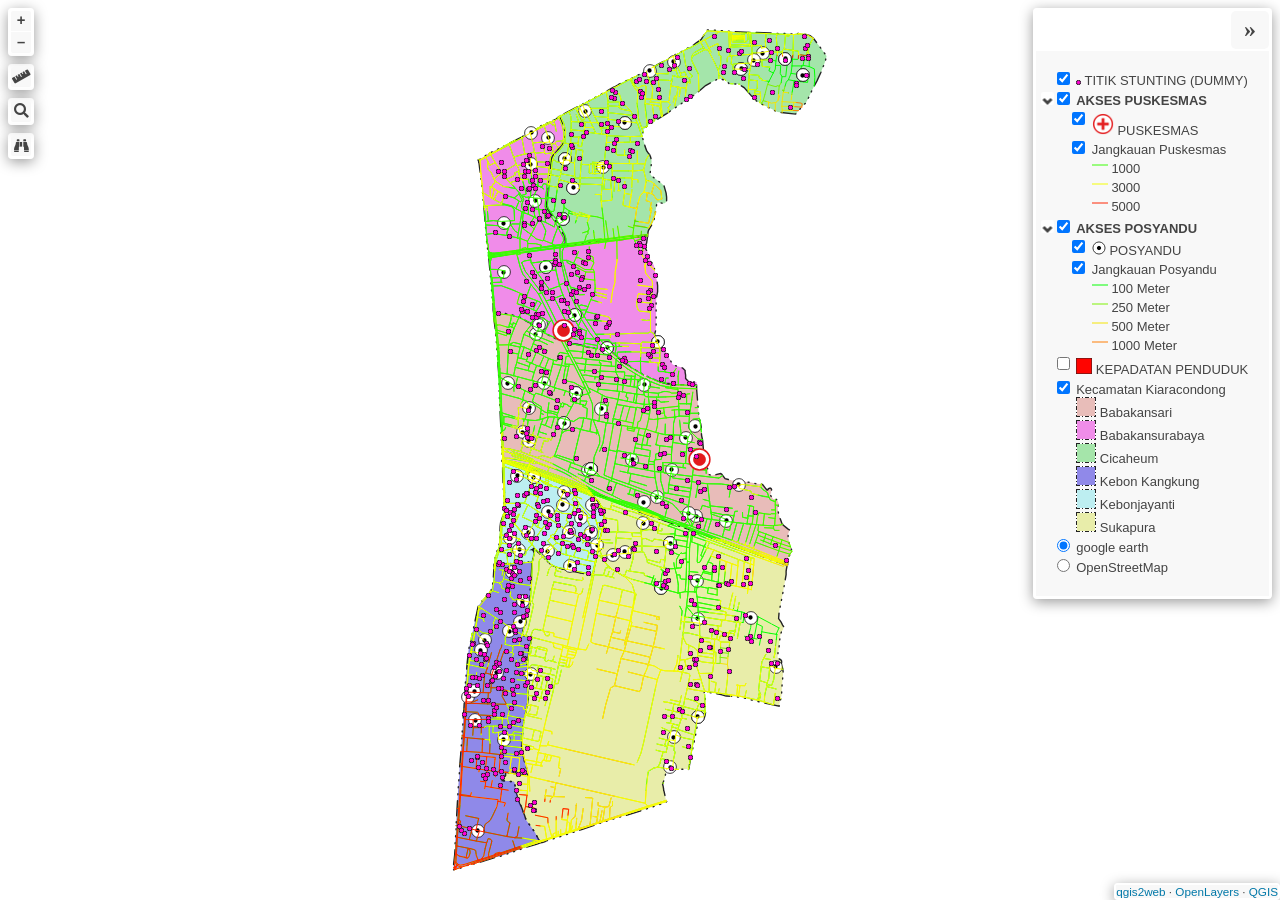
==== commit 1fb8c11f: "Add files via upload" ====
--- a/map.html
+++ b/map.html
@@ -7,935 +7,8 @@
         <meta name="mobile-web-app-capable" content="yes">
         <meta name="apple-mobile-web-app-capable" content="yes">
         <style>
-/* required styles */
-
-.leaflet-pane,
-.leaflet-tile,
-.leaflet-marker-icon,
-.leaflet-marker-shadow,
-.leaflet-tile-container,
-.leaflet-pane > svg,
-.leaflet-pane > canvas,
-.leaflet-zoom-box,
-.leaflet-image-layer,
-.leaflet-layer {
-	position: absolute;
-	left: 0;
-	top: 0;
-	}
-.leaflet-container {
-	overflow: hidden;
-	}
-.leaflet-tile,
-.leaflet-marker-icon,
-.leaflet-marker-shadow {
-	-webkit-user-select: none;
-	   -moz-user-select: none;
-	        user-select: none;
-	  -webkit-user-drag: none;
-	}
-/* Prevents IE11 from highlighting tiles in blue */
-.leaflet-tile::selection {
-	background: transparent;
-}
-/* Safari renders non-retina tile on retina better with this, but Chrome is worse */
-.leaflet-safari .leaflet-tile {
-	image-rendering: -webkit-optimize-contrast;
-	}
-/* hack that prevents hw layers "stretching" when loading new tiles */
-.leaflet-safari .leaflet-tile-container {
-	width: 1600px;
-	height: 1600px;
-	-webkit-transform-origin: 0 0;
-	}
-.leaflet-marker-icon,
-.leaflet-marker-shadow {
-	display: block;
-	}
-/* .leaflet-container svg: reset svg max-width decleration shipped in Joomla! (joomla.org) 3.x */
-/* .leaflet-container img: map is broken in FF if you have max-width: 100% on tiles */
-.leaflet-container .leaflet-overlay-pane svg {
-	max-width: none !important;
-	max-height: none !important;
-	}
-.leaflet-container .leaflet-marker-pane img,
-.leaflet-container .leaflet-shadow-pane img,
-.leaflet-container .leaflet-tile-pane img,
-.leaflet-container img.leaflet-image-layer,
-.leaflet-container .leaflet-tile {
-	max-width: none !important;
-	max-height: none !important;
-	width: auto;
-	padding: 0;
-	}
-
-.leaflet-container img.leaflet-tile {
-	/* See: https://bugs.chromium.org/p/chromium/issues/detail?id=600120 */
-	mix-blend-mode: plus-lighter;
-}
-
-.leaflet-container.leaflet-touch-zoom {
-	-ms-touch-action: pan-x pan-y;
-	touch-action: pan-x pan-y;
-	}
-.leaflet-container.leaflet-touch-drag {
-	-ms-touch-action: pinch-zoom;
-	/* Fallback for FF which doesn't support pinch-zoom */
-	touch-action: none;
-	touch-action: pinch-zoom;
-}
-.leaflet-container.leaflet-touch-drag.leaflet-touch-zoom {
-	-ms-touch-action: none;
-	touch-action: none;
-}
-.leaflet-container {
-	-webkit-tap-highlight-color: transparent;
-}
-.leaflet-container a {
-	-webkit-tap-highlight-color: rgba(51, 181, 229, 0.4);
-}
-.leaflet-tile {
-	filter: inherit;
-	visibility: hidden;
-	}
-.leaflet-tile-loaded {
-	visibility: inherit;
-	}
-.leaflet-zoom-box {
-	width: 0;
-	height: 0;
-	-moz-box-sizing: border-box;
-	     box-sizing: border-box;
-	z-index: 800;
-	}
-/* workaround for https://bugzilla.mozilla.org/show_bug.cgi?id=888319 */
-.leaflet-overlay-pane svg {
-	-moz-user-select: none;
-	}
-
-.leaflet-pane         { z-index: 400; }
-
-.leaflet-tile-pane    { z-index: 200; }
-.leaflet-overlay-pane { z-index: 400; }
-.leaflet-shadow-pane  { z-index: 500; }
-.leaflet-marker-pane  { z-index: 600; }
-.leaflet-tooltip-pane   { z-index: 650; }
-.leaflet-popup-pane   { z-index: 700; }
-
-.leaflet-map-pane canvas { z-index: 100; }
-.leaflet-map-pane svg    { z-index: 200; }
-
-.leaflet-vml-shape {
-	width: 1px;
-	height: 1px;
-	}
-.lvml {
-	behavior: url(#default#VML);
-	display: inline-block;
-	position: absolute;
-	}
-
-
-/* control positioning */
-
-.leaflet-control {
-	position: relative;
-	z-index: 800;
-	pointer-events: visiblePainted; /* IE 9-10 doesn't have auto */
-	pointer-events: auto;
-	}
-.leaflet-top,
-.leaflet-bottom {
-	position: absolute;
-	z-index: 1000;
-	pointer-events: none;
-	}
-.leaflet-top {
-	top: 0;
-	}
-.leaflet-right {
-	right: 0;
-	}
-.leaflet-bottom {
-	bottom: 0;
-	}
-.leaflet-left {
-	left: 0;
-	}
-.leaflet-control {
-	float: left;
-	clear: both;
-	}
-.leaflet-right .leaflet-control {
-	float: right;
-	}
-.leaflet-top .leaflet-control {
-	margin-top: 10px;
-	}
-.leaflet-bottom .leaflet-control {
-	margin-bottom: 10px;
-	}
-.leaflet-left .leaflet-control {
-	margin-left: 10px;
-	}
-.leaflet-right .leaflet-control {
-	margin-right: 10px;
-	}
-
-
-/* zoom and fade animations */
-
-.leaflet-fade-anim .leaflet-popup {
-	opacity: 0;
-	-webkit-transition: opacity 0.2s linear;
-	   -moz-transition: opacity 0.2s linear;
-	        transition: opacity 0.2s linear;
-	}
-.leaflet-fade-anim .leaflet-map-pane .leaflet-popup {
-	opacity: 1;
-	}
-.leaflet-zoom-animated {
-	-webkit-transform-origin: 0 0;
-	    -ms-transform-origin: 0 0;
-	        transform-origin: 0 0;
-	}
-svg.leaflet-zoom-animated {
-	will-change: transform;
-}
-
-.leaflet-zoom-anim .leaflet-zoom-animated {
-	-webkit-transition: -webkit-transform 0.25s cubic-bezier(0,0,0.25,1);
-	   -moz-transition:    -moz-transform 0.25s cubic-bezier(0,0,0.25,1);
-	        transition:         transform 0.25s cubic-bezier(0,0,0.25,1);
-	}
-.leaflet-zoom-anim .leaflet-tile,
-.leaflet-pan-anim .leaflet-tile {
-	-webkit-transition: none;
-	   -moz-transition: none;
-	        transition: none;
-	}
-
-.leaflet-zoom-anim .leaflet-zoom-hide {
-	visibility: hidden;
-	}
-
-
-/* cursors */
-
-.leaflet-interactive {
-	cursor: pointer;
-	}
-.leaflet-grab {
-	cursor: -webkit-grab;
-	cursor:    -moz-grab;
-	cursor:         grab;
-	}
-.leaflet-crosshair,
-.leaflet-crosshair .leaflet-interactive {
-	cursor: crosshair;
-	}
-.leaflet-popup-pane,
-.leaflet-control {
-	cursor: auto;
-	}
-.leaflet-dragging .leaflet-grab,
-.leaflet-dragging .leaflet-grab .leaflet-interactive,
-.leaflet-dragging .leaflet-marker-draggable {
-	cursor: move;
-	cursor: -webkit-grabbing;
-	cursor:    -moz-grabbing;
-	cursor:         grabbing;
-	}
-
-/* marker & overlays interactivity */
-.leaflet-marker-icon,
-.leaflet-marker-shadow,
-.leaflet-image-layer,
-.leaflet-pane > svg path,
-.leaflet-tile-container {
-	pointer-events: none;
-	}
-
-.leaflet-marker-icon.leaflet-interactive,
-.leaflet-image-layer.leaflet-interactive,
-.leaflet-pane > svg path.leaflet-interactive,
-svg.leaflet-image-layer.leaflet-interactive path {
-	pointer-events: visiblePainted; /* IE 9-10 doesn't have auto */
-	pointer-events: auto;
-	}
-
-/* visual tweaks */
-
-.leaflet-container {
-	background: #ddd;
-	outline-offset: 1px;
-	}
-.leaflet-container a {
-	color: #0078A8;
-	}
-.leaflet-zoom-box {
-	border: 2px dotted #38f;
-	background: rgba(255,255,255,0.5);
-	}
-
-
-/* general typography */
-.leaflet-container {
-	font-family: "Helvetica Neue", Arial, Helvetica, sans-serif;
-	font-size: 12px;
-	font-size: 0.75rem;
-	line-height: 1.5;
-	}
-
-
-/* general toolbar styles */
-
-.leaflet-bar {
-	box-shadow: 0 1px 5px rgba(0,0,0,0.65);
-	border-radius: 4px;
-	}
-.leaflet-bar a {
-	background-color: #fff;
-	border-bottom: 1px solid #ccc;
-	width: 26px;
-	height: 26px;
-	line-height: 26px;
-	display: block;
-	text-align: center;
-	text-decoration: none;
-	color: black;
-	}
-.leaflet-bar a,
-.leaflet-control-layers-toggle {
-	background-position: 50% 50%;
-	background-repeat: no-repeat;
-	display: block;
-	}
-.leaflet-bar a:hover,
-.leaflet-bar a:focus {
-	background-color: #f4f4f4;
-	}
-.leaflet-bar a:first-child {
-	border-top-left-radius: 4px;
-	border-top-right-radius: 4px;
-	}
-.leaflet-bar a:last-child {
-	border-bottom-left-radius: 4px;
-	border-bottom-right-radius: 4px;
-	border-bottom: none;
-	}
-.leaflet-bar a.leaflet-disabled {
-	cursor: default;
-	background-color: #f4f4f4;
-	color: #bbb;
-	}
-
-.leaflet-touch .leaflet-bar a {
-	width: 30px;
-	height: 30px;
-	line-height: 30px;
-	}
-.leaflet-touch .leaflet-bar a:first-child {
-	border-top-left-radius: 2px;
-	border-top-right-radius: 2px;
-	}
-.leaflet-touch .leaflet-bar a:last-child {
-	border-bottom-left-radius: 2px;
-	border-bottom-right-radius: 2px;
-	}
-
-/* zoom control */
-
-.leaflet-control-zoom-in,
-.leaflet-control-zoom-out {
-	font: bold 18px 'Lucida Console', Monaco, monospace;
-	text-indent: 1px;
-	}
-
-.leaflet-touch .leaflet-control-zoom-in, .leaflet-touch .leaflet-control-zoom-out  {
-	font-size: 22px;
-	}
-
-
-/* layers control */
-
-.leaflet-control-layers {
-	box-shadow: 0 1px 5px rgba(0,0,0,0.4);
-	background: #fff;
-	border-radius: 5px;
-	}
-.leaflet-control-layers-toggle {
-	background-image: url([data-uri]);
-	width: 36px;
-	height: 36px;
-	}
-.leaflet-retina .leaflet-control-layers-toggle {
-	background-image: url([data-uri]);
-	background-size: 26px 26px;
-	}
-.leaflet-touch .leaflet-control-layers-toggle {
-	width: 44px;
-	height: 44px;
-	}
-.leaflet-control-layers .leaflet-control-layers-list,
-.leaflet-control-layers-expanded .leaflet-control-layers-toggle {
-	display: none;
-	}
-.leaflet-control-layers-expanded .leaflet-control-layers-list {
-	display: block;
-	position: relative;
-	}
-.leaflet-control-layers-expanded {
-	padding: 6px 10px 6px 6px;
-	color: #333;
-	background: #fff;
-	}
-.leaflet-control-layers-scrollbar {
-	overflow-y: scroll;
-	overflow-x: hidden;
-	padding-right: 5px;
-	}
-.leaflet-control-layers-selector {
-	margin-top: 2px;
-	position: relative;
-	top: 1px;
-	}
-.leaflet-control-layers label {
-	display: block;
-	font-size: 13px;
-	font-size: 1.08333em;
-	}
-.leaflet-control-layers-separator {
-	height: 0;
-	border-top: 1px solid #ddd;
-	margin: 5px -10px 5px -6px;
-	}
-
-/* Default icon URLs */
-.leaflet-default-icon-path { /* used only in path-guessing heuristic, see L.Icon.Default */
-	background-image: url([data-uri]);
-	}
-
-
-/* attribution and scale controls */
-
-.leaflet-container .leaflet-control-attribution {
-	background: #fff;
-	background: rgba(255, 255, 255, 0.8);
-	margin: 0;
-	}
-.leaflet-control-attribution,
-.leaflet-control-scale-line {
-	padding: 0 5px;
-	color: #333;
-	line-height: 1.4;
-	}
-.leaflet-control-attribution a {
-	text-decoration: none;
-	}
-.leaflet-control-attribution a:hover,
-.leaflet-control-attribution a:focus {
-	text-decoration: underline;
-	}
-.leaflet-attribution-flag {
-	display: inline !important;
-	vertical-align: baseline !important;
-	width: 1em;
-	height: 0.6669em;
-	}
-.leaflet-left .leaflet-control-scale {
-	margin-left: 5px;
-	}
-.leaflet-bottom .leaflet-control-scale {
-	margin-bottom: 5px;
-	}
-.leaflet-control-scale-line {
-	border: 2px solid #777;
-	border-top: none;
-	line-height: 1.1;
-	padding: 2px 5px 1px;
-	white-space: nowrap;
-	-moz-box-sizing: border-box;
-	     box-sizing: border-box;
-	background: rgba(255, 255, 255, 0.8);
-	text-shadow: 1px 1px #fff;
-	}
-.leaflet-control-scale-line:not(:first-child) {
-	border-top: 2px solid #777;
-	border-bottom: none;
-	margin-top: -2px;
-	}
-.leaflet-control-scale-line:not(:first-child):not(:last-child) {
-	border-bottom: 2px solid #777;
-	}
-
-.leaflet-touch .leaflet-control-attribution,
-.leaflet-touch .leaflet-control-layers,
-.leaflet-touch .leaflet-bar {
-	box-shadow: none;
-	}
-.leaflet-touch .leaflet-control-layers,
-.leaflet-touch .leaflet-bar {
-	border: 2px solid rgba(0,0,0,0.2);
-	background-clip: padding-box;
-	}
-
-
-/* popup */
-
-.leaflet-popup {
-	position: absolute;
-	text-align: center;
-	margin-bottom: 20px;
-	}
-.leaflet-popup-content-wrapper {
-	padding: 1px;
-	text-align: left;
-	border-radius: 12px;
-	}
-.leaflet-popup-content {
-	margin: 13px 24px 13px 20px;
-	line-height: 1.3;
-	font-size: 13px;
-	font-size: 1.08333em;
-	min-height: 1px;
-	}
-.leaflet-popup-content p {
-	margin: 17px 0;
-	margin: 1.3em 0;
-	}
-.leaflet-popup-tip-container {
-	width: 40px;
-	height: 20px;
-	position: absolute;
-	left: 50%;
-	margin-top: -1px;
-	margin-left: -20px;
-	overflow: hidden;
-	pointer-events: none;
-	}
-.leaflet-popup-tip {
-	width: 17px;
-	height: 17px;
-	padding: 1px;
-
-	margin: -10px auto 0;
-	pointer-events: auto;
-
-	-webkit-transform: rotate(45deg);
-	   -moz-transform: rotate(45deg);
-	    -ms-transform: rotate(45deg);
-	        transform: rotate(45deg);
-	}
-.leaflet-popup-content-wrapper,
-.leaflet-popup-tip {
-	background: white;
-	color: #333;
-	box-shadow: 0 3px 14px rgba(0,0,0,0.4);
-	}
-.leaflet-container a.leaflet-popup-close-button {
-	position: absolute;
-	top: 0;
-	right: 0;
-	border: none;
-	text-align: center;
-	width: 24px;
-	height: 24px;
-	font: 16px/24px Tahoma, Verdana, sans-serif;
-	color: #757575;
-	text-decoration: none;
-	background: transparent;
-	}
-.leaflet-container a.leaflet-popup-close-button:hover,
-.leaflet-container a.leaflet-popup-close-button:focus {
-	color: #585858;
-	}
-.leaflet-popup-scrolled {
-	overflow: auto;
-	}
-
-.leaflet-oldie .leaflet-popup-content-wrapper {
-	-ms-zoom: 1;
-	}
-.leaflet-oldie .leaflet-popup-tip {
-	width: 24px;
-	margin: 0 auto;
-
-	-ms-filter: "progid:DXImageTransform.Microsoft.Matrix(M11=0.70710678, M12=0.70710678, M21=-0.70710678, M22=0.70710678)";
-	filter: progid:DXImageTransform.Microsoft.Matrix(M11=0.70710678, M12=0.70710678, M21=-0.70710678, M22=0.70710678);
-	}
-
-.leaflet-oldie .leaflet-control-zoom,
-.leaflet-oldie .leaflet-control-layers,
-.leaflet-oldie .leaflet-popup-content-wrapper,
-.leaflet-oldie .leaflet-popup-tip {
-	border: 1px solid #999;
-	}
-
-
-/* div icon */
-
-.leaflet-div-icon {
-	background: #fff;
-	border: 1px solid #666;
-	}
-
-
-/* Tooltip */
-/* Base styles for the element that has a tooltip */
-.leaflet-tooltip {
-	position: absolute;
-	padding: 6px;
-	background-color: #fff;
-	border: 1px solid #fff;
-	border-radius: 3px;
-	color: #222;
-	white-space: nowrap;
-	-webkit-user-select: none;
-	-moz-user-select: none;
-	-ms-user-select: none;
-	user-select: none;
-	pointer-events: none;
-	box-shadow: 0 1px 3px rgba(0,0,0,0.4);
-	}
-.leaflet-tooltip.leaflet-interactive {
-	cursor: pointer;
-	pointer-events: auto;
-	}
-.leaflet-tooltip-top:before,
-.leaflet-tooltip-bottom:before,
-.leaflet-tooltip-left:before,
-.leaflet-tooltip-right:before {
-	position: absolute;
-	pointer-events: none;
-	border: 6px solid transparent;
-	background: transparent;
-	content: "";
-	}
-
-/* Directions */
-
-.leaflet-tooltip-bottom {
-	margin-top: 6px;
-}
-.leaflet-tooltip-top {
-	margin-top: -6px;
-}
-.leaflet-tooltip-bottom:before,
-.leaflet-tooltip-top:before {
-	left: 50%;
-	margin-left: -6px;
-	}
-.leaflet-tooltip-top:before {
-	bottom: 0;
-	margin-bottom: -12px;
-	border-top-color: #fff;
-	}
-.leaflet-tooltip-bottom:before {
-	top: 0;
-	margin-top: -12px;
-	margin-left: -6px;
-	border-bottom-color: #fff;
-	}
-.leaflet-tooltip-left {
-	margin-left: -6px;
-}
-.leaflet-tooltip-right {
-	margin-left: 6px;
-}
-.leaflet-tooltip-left:before,
-.leaflet-tooltip-right:before {
-	top: 50%;
-	margin-top: -6px;
-	}
-.leaflet-tooltip-left:before {
-	right: 0;
-	margin-right: -12px;
-	border-left-color: #fff;
-	}
-.leaflet-tooltip-right:before {
-	left: 0;
-	margin-left: -12px;
-	border-right-color: #fff;
-	}
-
-/* Printing */
-
-@media print {
-	/* Prevent printers from removing background-images of controls. */
-	.leaflet-control {
-		-webkit-print-color-adjust: exact;
-		print-color-adjust: exact;
-		}
-	}
-
-</style>
-        <style>
-.leaflet-control-layers-toggle.leaflet-layerstree-named-toggle {
-    margin: 2px 5px;
-    width: auto;
-    height: auto;
-    background-image: none;
-}
-
-.leaflet-control-layers-list{
-	font: 13px / 1.7 "Helvetica Neue", Arial, Helvetica, sans-serif;
-}
-
-.leaflet-layerstree-node {
-}
-
-.leaflet-layerstree-header input{
-    margin-left: 0px;
-}
-
-
-.leaflet-layerstree-header {
-}
-
-.leaflet-layerstree-header-pointer {
-    cursor: pointer;
-}
-
-.leaflet-layerstree-header label {
-    display: inline-block;
-    cursor: pointer;
-}
-
-.leaflet-layerstree-header-label {
-}
-
-.leaflet-layerstree-header-name {
-	padding-left: 2px;
-}
-
-.leaflet-layerstree-header-space {
-}
-
-.leaflet-layerstree-children {
-    padding-left: 20px;
-}
-
-.leaflet-layerstree-children-nopad {
-    padding-left: 0px;
-}
-
-.leaflet-layerstree-closed {
-}
-
-.leaflet-layerstree-opened {
-}
-
-.leaflet-layerstree-hide {
-    display: none;
-}
-
-.leaflet-layerstree-nevershow {
-    display: none;
-}
-
-.leaflet-layerstree-expand-collapse {
-    cursor: pointer;
-}
-
-</style>
-        <style>
-
-        #map {
-            background-color: #ffffff
-        }
-        html, body, #map {
-			overflow: hidden;
-        }
-        .col9{
-			height: 100%!important;
-		}
-		.col3{
-			height: 100%;
-			overflow: auto;
-		}
-        .info {
-            padding: 6px 8px;
-            font: 14px/16px Arial, Helvetica, sans-serif;
-            background-color:#f8f8f8 !important;
-            color: #444444 !important;
-            box-shadow: 0 0 15px rgba(0,0,0,0.2);
-            border-radius: 5px;
-        }
-        .info h2 {
-            margin: 0 0 5px;
-        }
-        .leaflet-container {
-            background: #fff;
-            padding-right: 10px;
-        }
-        .leaflet-popup-scrolled {
-            border-bottom: unset!important;
-            border-top: unset!important;
-        }
-        .leaflet-popup-content{
-            max-height: 70vh;
-            max-width: 70vw;
-        }
-        .leaflet-popup-content.media{
-            width: auto!important;
-            height: auto!important;
-            overflow: auto;
-        }
-        .leaflet-popup-content th {
-            text-align: left;
-            vertical-align: top;
-            min-width: 75px;
-        }
-        .leaflet-popup-content td {
-            min-width: 75px;
-        }
-        .leaflet-popup-content td img {
-            max-height: 60vh;
-            max-width: 60vw;
-        }
-
-        .leaflet-tooltip {
-            background: none;
-            box-shadow: none;
-            border: none;
-        }
-        .leaflet-tooltip-left:before, .leaflet-tooltip-right:before {
-            border: 0px;
-        }
-        .fa, .leaflet-container, a {
-            color: #444444 !important;
-        }
-        .leaflet-control-zoom-in, .leaflet-control-zoom-out,
-        .leaflet-control-locate a,
-        .leaflet-touch .leaflet-control-geocoder-icon,
-        .leaflet-control-search .search-button,
-         .leaflet-control-measure {
-            background-color: #f8f8f8 !important;
-            border-radius: 0px !important;
-            color: #444444 !important;
-        }
-        .abstract {
-            font: bold 18px 'Lucida Console', Monaco, monospace;
-            text-indent: 1px;
-            background-color: #f8f8f8 !important;
-            width: 30px !important;
-            color: #444444 !important;
-            height: 30px !important;
-            text-align: center !important;
-            line-height: 30px !important;
-        }
-        .abstractUncollapsed {
-            padding: 6px 8px;
-            font: 12px/1.5 "Helvetica Neue", Arial, Helvetica, sans-serif;
-            background-color:#f8f8f8 !important;
-            color: #444444 !important;
-            box-shadow: 0 0 15px rgba(0,0,0,0.2);
-            border-radius: 5px;
-            max-width: 40%;
-        }
-        .leaflet-control {
-            box-shadow: 0 3px 14px rgba(0, 0, 0, 0.4)!important;
-            border-radius: 4px;
-        }
-        .leaflet-touch .leaflet-control-layers,
-        .leaflet-touch .leaflet-bar,
-        .leaflet-control-search,
-        .leaflet-control-measure {
-            border: 3px solid rgba(255,255,255,.4) !important;
-        }
-        .leaflet-control-attribution a {
-            color: #0078A8 !important;
-        }
-        .leaflet-control-scale-line {
-            border: 2px solid #f8f8f8 !important;
-            border-top: none !important;
-            color: black !important;
-        }
-        .leaflet-control-search .search-button {
-            width: 30px !important;
-            height: 30px !important;
-            font-size: 13px !important;
-            text-align: center !important;
-            cursor: pointer;
-        }
-        .search-button.fa.fa-binoculars{
-            display: flex;
-            justify-content: center;
-            align-items: center;
-        }
-        .leaflet-control-measure .leaflet-control {
-            width: 30px !important;
-            height: 30px !important;
-        }
-        .leaflet-container .leaflet-control-search{
-            background: none !important;
-        }
-        .leaflet-control-search .search-input {
-            margin: 0px 0px 0px 0px !important;
-            height: 30px !important;
-        }
-        .leaflet-control-measure {
-            background: none!important;
-            border-radius: 4px !important;
-        }
-        .leaflet-control-measure .leaflet-control-measure-interaction {
-            background-color: #f8f8f8 !important;
-        }
-        .leaflet-touch .leaflet-control-measure
-        .leaflet-control-measure-toggle,
-        .leaflet-touch .leaflet-control-measure
-        .leaflet-control-measure-toggle:hover {
-            width: 30px !important;
-            height: 30px !important;
-            border-radius: 0px !important;
-            background-color: #f8f8f8 !important;
-            color: #444444 !important;
-            font-size: 13px;
-            line-height: 30px;
-            text-align: center;
-            text-indent: 0%;
-        }
-        .leaflet-control-layers {
-			padding: 2px;
-			display: flex;
-			flex-direction: column;
-			align-items: flex-end;
-            background-color: #f8f8f8 !important;
-            color: #444444 !important;
-
-		}
-        .leaflet-control-layers-expanded {
-			padding-left: 6px;
-		}	
-        .leaflet-control-layers-expanded .leaflet-control-layers-toggle {
-            display: block;
-            background-image: none;
-			text-decoration: none;
-            margin-bottom: 3px;
-        }
-        .leaflet-control-layers-expanded .leaflet-control-layers-toggle::after {
-            content: '»';
-            font-size: x-large;
-            color: #444444 !important;
-            display: flex;
-            align-items: center;
-            justify-content: center;
-            width: 100%;
-            height: 100%;
-            text-align: center;
-        }
-        .leaflet-overlay-pane {
-            z-index: 550;
-        }
-        .leaflet-popup-pane {
-            z-index: 700;
-        }
-        #gcd-button-control {
-            display: flex;
-            justify-content: center;
-            align-items: center;
-        }
+.ol-box{box-sizing:border-box;border-radius:2px;border:2px solid #00f}.ol-mouse-position{top:8px;right:8px;position:absolute}.ol-scale-line{background:rgba(0,60,136,.3);border-radius:4px;bottom:8px;left:8px;padding:2px;position:absolute}.ol-scale-line-inner{border:1px solid #eee;border-top:none;color:#eee;font-size:10px;text-align:center;margin:1px;will-change:contents,width;transition:all .25s}.ol-scale-bar{position:absolute;bottom:8px;left:8px}.ol-scale-step-marker{width:1px;height:15px;background-color:#000;float:right;z-Index:10}.ol-scale-step-text{position:absolute;bottom:-5px;font-size:12px;z-Index:11;color:#000;text-shadow:-2px 0 #fff,0 2px #fff,2px 0 #fff,0 -2px #fff}.ol-scale-text{position:absolute;font-size:14px;text-align:center;bottom:25px;color:#000;text-shadow:-2px 0 #fff,0 2px #fff,2px 0 #fff,0 -2px #fff}.ol-scale-singlebar{position:relative;height:10px;z-Index:9;box-sizing:border-box;border:1px solid #000}.ol-unsupported{display:none}.ol-unselectable,.ol-viewport{-webkit-touch-callout:none;-webkit-user-select:none;-moz-user-select:none;-ms-user-select:none;user-select:none;-webkit-tap-highlight-color:transparent}.ol-selectable{-webkit-touch-callout:default;-webkit-user-select:text;-moz-user-select:text;-ms-user-select:text;user-select:text}.ol-grabbing{cursor:-webkit-grabbing;cursor:-moz-grabbing;cursor:grabbing}.ol-grab{cursor:move;cursor:-webkit-grab;cursor:-moz-grab;cursor:grab}.ol-control{position:absolute;background-color:rgba(255,255,255,.4);border-radius:4px;padding:2px}.ol-control:hover{background-color:rgba(255,255,255,.6)}.ol-zoom{top:.5em;left:.5em}.ol-rotate{top:.5em;right:.5em;transition:opacity .25s linear,visibility 0s linear}.ol-rotate.ol-hidden{opacity:0;visibility:hidden;transition:opacity .25s linear,visibility 0s linear .25s}.ol-zoom-extent{top:4.643em;left:.5em}.ol-full-screen{right:.5em;top:.5em}.ol-control button{display:block;margin:1px;padding:0;color:#fff;font-size:1.14em;font-weight:700;text-decoration:none;text-align:center;height:1.375em;width:1.375em;line-height:.4em;background-color:rgba(0,60,136,.5);border:none;border-radius:2px}.ol-control button::-moz-focus-inner{border:none;padding:0}.ol-zoom-extent button{line-height:1.4em}.ol-compass{display:block;font-weight:400;font-size:1.2em;will-change:transform}.ol-touch .ol-control button{font-size:1.5em}.ol-touch .ol-zoom-extent{top:5.5em}.ol-control button:focus,.ol-control button:hover{text-decoration:none;background-color:rgba(0,60,136,.7)}.ol-zoom .ol-zoom-in{border-radius:2px 2px 0 0}.ol-zoom .ol-zoom-out{border-radius:0 0 2px 2px}.ol-attribution{text-align:right;bottom:.5em;right:.5em;max-width:calc(100% - 1.3em)}.ol-attribution ul{margin:0;padding:0 .5em;color:#000;text-shadow:0 0 2px #fff}.ol-attribution li{display:inline;list-style:none}.ol-attribution li:not(:last-child):after{content:" "}.ol-attribution img{max-height:2em;max-width:inherit;vertical-align:middle}.ol-attribution button,.ol-attribution ul{display:inline-block}.ol-attribution.ol-collapsed ul{display:none}.ol-attribution:not(.ol-collapsed){background:rgba(255,255,255,.8)}.ol-attribution.ol-uncollapsible{bottom:0;right:0;border-radius:4px 0 0}.ol-attribution.ol-uncollapsible img{margin-top:-.2em;max-height:1.6em}.ol-attribution.ol-uncollapsible button{display:none}.ol-zoomslider{top:4.5em;left:.5em;height:200px}.ol-zoomslider button{position:relative;height:10px}.ol-touch .ol-zoomslider{top:5.5em}.ol-overviewmap{left:.5em;bottom:.5em}.ol-overviewmap.ol-uncollapsible{bottom:0;left:0;border-radius:0 4px 0 0}.ol-overviewmap .ol-overviewmap-map,.ol-overviewmap button{display:inline-block}.ol-overviewmap .ol-overviewmap-map{border:1px solid #7b98bc;height:150px;margin:2px;width:150px}.ol-overviewmap:not(.ol-collapsed) button{bottom:1px;left:2px;position:absolute}.ol-overviewmap.ol-collapsed .ol-overviewmap-map,.ol-overviewmap.ol-uncollapsible button{display:none}.ol-overviewmap:not(.ol-collapsed){background:rgba(255,255,255,.8)}.ol-overviewmap-box{border:2px dotted rgba(0,60,136,.7)}.ol-overviewmap .ol-overviewmap-box:hover{cursor:move}
+/*# sourceMappingURL=ol.css.map */
 </style>
         <style>
 /*!
@@ -943,6 +16,12 @@
  * License - https://fontawesome.com/license (Icons: CC BY 4.0, Fonts: SIL OFL 1.1, Code: MIT License)
  */
 .fa,.fab,.fal,.far,.fas{-moz-osx-font-smoothing:grayscale;-webkit-font-smoothing:antialiased;display:inline-block;font-style:normal;font-variant:normal;text-rendering:auto;line-height:1}.fa-lg{font-size:1.33333em;line-height:.75em;vertical-align:-.0667em}.fa-xs{font-size:.75em}.fa-sm{font-size:.875em}.fa-1x{font-size:1em}.fa-2x{font-size:2em}.fa-3x{font-size:3em}.fa-4x{font-size:4em}.fa-5x{font-size:5em}.fa-6x{font-size:6em}.fa-7x{font-size:7em}.fa-8x{font-size:8em}.fa-9x{font-size:9em}.fa-10x{font-size:10em}.fa-fw{text-align:center;width:1.25em}.fa-ul{list-style-type:none;margin-left:2.5em;padding-left:0}.fa-ul>li{position:relative}.fa-li{left:-2em;position:absolute;text-align:center;width:2em;line-height:inherit}.fa-border{border:.08em solid #eee;border-radius:.1em;padding:.2em .25em .15em}.fa-pull-left{float:left}.fa-pull-right{float:right}.fa.fa-pull-left,.fab.fa-pull-left,.fal.fa-pull-left,.far.fa-pull-left,.fas.fa-pull-left{margin-right:.3em}.fa.fa-pull-right,.fab.fa-pull-right,.fal.fa-pull-right,.far.fa-pull-right,.fas.fa-pull-right{margin-left:.3em}.fa-spin{animation:a 2s infinite linear}.fa-pulse{animation:a 1s infinite steps(8)}@keyframes a{0%{transform:rotate(0deg)}to{transform:rotate(1turn)}}.fa-rotate-90{-ms-filter:"progid:DXImageTransform.Microsoft.BasicImage(rotation=1)";transform:rotate(90deg)}.fa-rotate-180{-ms-filter:"progid:DXImageTransform.Microsoft.BasicImage(rotation=2)";transform:rotate(180deg)}.fa-rotate-270{-ms-filter:"progid:DXImageTransform.Microsoft.BasicImage(rotation=3)";transform:rotate(270deg)}.fa-flip-horizontal{-ms-filter:"progid:DXImageTransform.Microsoft.BasicImage(rotation=0, mirror=1)";transform:scaleX(-1)}.fa-flip-vertical{transform:scaleY(-1)}.fa-flip-horizontal.fa-flip-vertical,.fa-flip-vertical{-ms-filter:"progid:DXImageTransform.Microsoft.BasicImage(rotation=2, mirror=1)"}.fa-flip-horizontal.fa-flip-vertical{transform:scale(-1)}:root .fa-flip-horizontal,:root .fa-flip-vertical,:root .fa-rotate-90,:root .fa-rotate-180,:root .fa-rotate-270{-webkit-filter:none;filter:none}.fa-stack{display:inline-block;height:2em;line-height:2em;position:relative;vertical-align:middle;width:2em}.fa-stack-1x,.fa-stack-2x{left:0;position:absolute;text-align:center;width:100%}.fa-stack-1x{line-height:inherit}.fa-stack-2x{font-size:2em}.fa-inverse{color:#fff}.fa-500px:before{content:"\f26e"}.fa-accessible-icon:before{content:"\f368"}.fa-accusoft:before{content:"\f369"}.fa-address-book:before{content:"\f2b9"}.fa-address-card:before{content:"\f2bb"}.fa-adjust:before{content:"\f042"}.fa-adn:before{content:"\f170"}.fa-adversal:before{content:"\f36a"}.fa-affiliatetheme:before{content:"\f36b"}.fa-algolia:before{content:"\f36c"}.fa-align-center:before{content:"\f037"}.fa-align-justify:before{content:"\f039"}.fa-align-left:before{content:"\f036"}.fa-align-right:before{content:"\f038"}.fa-allergies:before{content:"\f461"}.fa-amazon:before{content:"\f270"}.fa-amazon-pay:before{content:"\f42c"}.fa-ambulance:before{content:"\f0f9"}.fa-american-sign-language-interpreting:before{content:"\f2a3"}.fa-amilia:before{content:"\f36d"}.fa-anchor:before{content:"\f13d"}.fa-android:before{content:"\f17b"}.fa-angellist:before{content:"\f209"}.fa-angle-double-down:before{content:"\f103"}.fa-angle-double-left:before{content:"\f100"}.fa-angle-double-right:before{content:"\f101"}.fa-angle-double-up:before{content:"\f102"}.fa-angle-down:before{content:"\f107"}.fa-angle-left:before{content:"\f104"}.fa-angle-right:before{content:"\f105"}.fa-angle-up:before{content:"\f106"}.fa-angrycreative:before{content:"\f36e"}.fa-angular:before{content:"\f420"}.fa-app-store:before{content:"\f36f"}.fa-app-store-ios:before{content:"\f370"}.fa-apper:before{content:"\f371"}.fa-apple:before{content:"\f179"}.fa-apple-pay:before{content:"\f415"}.fa-archive:before{content:"\f187"}.fa-arrow-alt-circle-down:before{content:"\f358"}.fa-arrow-alt-circle-left:before{content:"\f359"}.fa-arrow-alt-circle-right:before{content:"\f35a"}.fa-arrow-alt-circle-up:before{content:"\f35b"}.fa-arrow-circle-down:before{content:"\f0ab"}.fa-arrow-circle-left:before{content:"\f0a8"}.fa-arrow-circle-right:before{content:"\f0a9"}.fa-arrow-circle-up:before{content:"\f0aa"}.fa-arrow-down:before{content:"\f063"}.fa-arrow-left:before{content:"\f060"}.fa-arrow-right:before{content:"\f061"}.fa-arrow-up:before{content:"\f062"}.fa-arrows-alt:before{content:"\f0b2"}.fa-arrows-alt-h:before{content:"\f337"}.fa-arrows-alt-v:before{content:"\f338"}.fa-assistive-listening-systems:before{content:"\f2a2"}.fa-asterisk:before{content:"\f069"}.fa-asymmetrik:before{content:"\f372"}.fa-at:before{content:"\f1fa"}.fa-audible:before{content:"\f373"}.fa-audio-description:before{content:"\f29e"}.fa-autoprefixer:before{content:"\f41c"}.fa-avianex:before{content:"\f374"}.fa-aviato:before{content:"\f421"}.fa-aws:before{content:"\f375"}.fa-backward:before{content:"\f04a"}.fa-balance-scale:before{content:"\f24e"}.fa-ban:before{content:"\f05e"}.fa-band-aid:before{content:"\f462"}.fa-bandcamp:before{content:"\f2d5"}.fa-barcode:before{content:"\f02a"}.fa-bars:before{content:"\f0c9"}.fa-baseball-ball:before{content:"\f433"}.fa-basketball-ball:before{content:"\f434"}.fa-bath:before{content:"\f2cd"}.fa-battery-empty:before{content:"\f244"}.fa-battery-full:before{content:"\f240"}.fa-battery-half:before{content:"\f242"}.fa-battery-quarter:before{content:"\f243"}.fa-battery-three-quarters:before{content:"\f241"}.fa-bed:before{content:"\f236"}.fa-beer:before{content:"\f0fc"}.fa-behance:before{content:"\f1b4"}.fa-behance-square:before{content:"\f1b5"}.fa-bell:before{content:"\f0f3"}.fa-bell-slash:before{content:"\f1f6"}.fa-bicycle:before{content:"\f206"}.fa-bimobject:before{content:"\f378"}.fa-binoculars:before{content:"\f1e5"}.fa-birthday-cake:before{content:"\f1fd"}.fa-bitbucket:before{content:"\f171"}.fa-bitcoin:before{content:"\f379"}.fa-bity:before{content:"\f37a"}.fa-black-tie:before{content:"\f27e"}.fa-blackberry:before{content:"\f37b"}.fa-blender:before{content:"\f517"}.fa-blind:before{content:"\f29d"}.fa-blogger:before{content:"\f37c"}.fa-blogger-b:before{content:"\f37d"}.fa-bluetooth:before{content:"\f293"}.fa-bluetooth-b:before{content:"\f294"}.fa-bold:before{content:"\f032"}.fa-bolt:before{content:"\f0e7"}.fa-bomb:before{content:"\f1e2"}.fa-book:before{content:"\f02d"}.fa-book-open:before{content:"\f518"}.fa-bookmark:before{content:"\f02e"}.fa-bowling-ball:before{content:"\f436"}.fa-box:before{content:"\f466"}.fa-box-open:before{content:"\f49e"}.fa-boxes:before{content:"\f468"}.fa-braille:before{content:"\f2a1"}.fa-briefcase:before{content:"\f0b1"}.fa-briefcase-medical:before{content:"\f469"}.fa-broadcast-tower:before{content:"\f519"}.fa-broom:before{content:"\f51a"}.fa-btc:before{content:"\f15a"}.fa-bug:before{content:"\f188"}.fa-building:before{content:"\f1ad"}.fa-bullhorn:before{content:"\f0a1"}.fa-bullseye:before{content:"\f140"}.fa-burn:before{content:"\f46a"}.fa-buromobelexperte:before{content:"\f37f"}.fa-bus:before{content:"\f207"}.fa-buysellads:before{content:"\f20d"}.fa-calculator:before{content:"\f1ec"}.fa-calendar:before{content:"\f133"}.fa-calendar-alt:before{content:"\f073"}.fa-calendar-check:before{content:"\f274"}.fa-calendar-minus:before{content:"\f272"}.fa-calendar-plus:before{content:"\f271"}.fa-calendar-times:before{content:"\f273"}.fa-camera:before{content:"\f030"}.fa-camera-retro:before{content:"\f083"}.fa-capsules:before{content:"\f46b"}.fa-car:before{content:"\f1b9"}.fa-caret-down:before{content:"\f0d7"}.fa-caret-left:before{content:"\f0d9"}.fa-caret-right:before{content:"\f0da"}.fa-caret-square-down:before{content:"\f150"}.fa-caret-square-left:before{content:"\f191"}.fa-caret-square-right:before{content:"\f152"}.fa-caret-square-up:before{content:"\f151"}.fa-caret-up:before{content:"\f0d8"}.fa-cart-arrow-down:before{content:"\f218"}.fa-cart-plus:before{content:"\f217"}.fa-cc-amazon-pay:before{content:"\f42d"}.fa-cc-amex:before{content:"\f1f3"}.fa-cc-apple-pay:before{content:"\f416"}.fa-cc-diners-club:before{content:"\f24c"}.fa-cc-discover:before{content:"\f1f2"}.fa-cc-jcb:before{content:"\f24b"}.fa-cc-mastercard:before{content:"\f1f1"}.fa-cc-paypal:before{content:"\f1f4"}.fa-cc-stripe:before{content:"\f1f5"}.fa-cc-visa:before{content:"\f1f0"}.fa-centercode:before{content:"\f380"}.fa-certificate:before{content:"\f0a3"}.fa-chalkboard:before{content:"\f51b"}.fa-chalkboard-teacher:before{content:"\f51c"}.fa-chart-area:before{content:"\f1fe"}.fa-chart-bar:before{content:"\f080"}.fa-chart-line:before{content:"\f201"}.fa-chart-pie:before{content:"\f200"}.fa-check:before{content:"\f00c"}.fa-check-circle:before{content:"\f058"}.fa-check-square:before{content:"\f14a"}.fa-chess:before{content:"\f439"}.fa-chess-bishop:before{content:"\f43a"}.fa-chess-board:before{content:"\f43c"}.fa-chess-king:before{content:"\f43f"}.fa-chess-knight:before{content:"\f441"}.fa-chess-pawn:before{content:"\f443"}.fa-chess-queen:before{content:"\f445"}.fa-chess-rook:before{content:"\f447"}.fa-chevron-circle-down:before{content:"\f13a"}.fa-chevron-circle-left:before{content:"\f137"}.fa-chevron-circle-right:before{content:"\f138"}.fa-chevron-circle-up:before{content:"\f139"}.fa-chevron-down:before{content:"\f078"}.fa-chevron-left:before{content:"\f053"}.fa-chevron-right:before{content:"\f054"}.fa-chevron-up:before{content:"\f077"}.fa-child:before{content:"\f1ae"}.fa-chrome:before{content:"\f268"}.fa-church:before{content:"\f51d"}.fa-circle:before{content:"\f111"}.fa-circle-notch:before{content:"\f1ce"}.fa-clipboard:before{content:"\f328"}.fa-clipboard-check:before{content:"\f46c"}.fa-clipboard-list:before{content:"\f46d"}.fa-clock:before{content:"\f017"}.fa-clone:before{content:"\f24d"}.fa-closed-captioning:before{content:"\f20a"}.fa-cloud:before{content:"\f0c2"}.fa-cloud-download-alt:before{content:"\f381"}.fa-cloud-upload-alt:before{content:"\f382"}.fa-cloudscale:before{content:"\f383"}.fa-cloudsmith:before{content:"\f384"}.fa-cloudversify:before{content:"\f385"}.fa-code:before{content:"\f121"}.fa-code-branch:before{content:"\f126"}.fa-codepen:before{content:"\f1cb"}.fa-codiepie:before{content:"\f284"}.fa-coffee:before{content:"\f0f4"}.fa-cog:before{content:"\f013"}.fa-cogs:before{content:"\f085"}.fa-coins:before{content:"\f51e"}.fa-columns:before{content:"\f0db"}.fa-comment:before{content:"\f075"}.fa-comment-alt:before{content:"\f27a"}.fa-comment-dots:before{content:"\f4ad"}.fa-comment-slash:before{content:"\f4b3"}.fa-comments:before{content:"\f086"}.fa-compact-disc:before{content:"\f51f"}.fa-compass:before{content:"\f14e"}.fa-compress:before{content:"\f066"}.fa-connectdevelop:before{content:"\f20e"}.fa-contao:before{content:"\f26d"}.fa-copy:before{content:"\f0c5"}.fa-copyright:before{content:"\f1f9"}.fa-couch:before{content:"\f4b8"}.fa-cpanel:before{content:"\f388"}.fa-creative-commons:before{content:"\f25e"}.fa-creative-commons-by:before{content:"\f4e7"}.fa-creative-commons-nc:before{content:"\f4e8"}.fa-creative-commons-nc-eu:before{content:"\f4e9"}.fa-creative-commons-nc-jp:before{content:"\f4ea"}.fa-creative-commons-nd:before{content:"\f4eb"}.fa-creative-commons-pd:before{content:"\f4ec"}.fa-creative-commons-pd-alt:before{content:"\f4ed"}.fa-creative-commons-remix:before{content:"\f4ee"}.fa-creative-commons-sa:before{content:"\f4ef"}.fa-creative-commons-sampling:before{content:"\f4f0"}.fa-creative-commons-sampling-plus:before{content:"\f4f1"}.fa-creative-commons-share:before{content:"\f4f2"}.fa-credit-card:before{content:"\f09d"}.fa-crop:before{content:"\f125"}.fa-crosshairs:before{content:"\f05b"}.fa-crow:before{content:"\f520"}.fa-crown:before{content:"\f521"}.fa-css3:before{content:"\f13c"}.fa-css3-alt:before{content:"\f38b"}.fa-cube:before{content:"\f1b2"}.fa-cubes:before{content:"\f1b3"}.fa-cut:before{content:"\f0c4"}.fa-cuttlefish:before{content:"\f38c"}.fa-d-and-d:before{content:"\f38d"}.fa-dashcube:before{content:"\f210"}.fa-database:before{content:"\f1c0"}.fa-deaf:before{content:"\f2a4"}.fa-delicious:before{content:"\f1a5"}.fa-deploydog:before{content:"\f38e"}.fa-deskpro:before{content:"\f38f"}.fa-desktop:before{content:"\f108"}.fa-deviantart:before{content:"\f1bd"}.fa-diagnoses:before{content:"\f470"}.fa-dice:before{content:"\f522"}.fa-dice-five:before{content:"\f523"}.fa-dice-four:before{content:"\f524"}.fa-dice-one:before{content:"\f525"}.fa-dice-six:before{content:"\f526"}.fa-dice-three:before{content:"\f527"}.fa-dice-two:before{content:"\f528"}.fa-digg:before{content:"\f1a6"}.fa-digital-ocean:before{content:"\f391"}.fa-discord:before{content:"\f392"}.fa-discourse:before{content:"\f393"}.fa-divide:before{content:"\f529"}.fa-dna:before{content:"\f471"}.fa-dochub:before{content:"\f394"}.fa-docker:before{content:"\f395"}.fa-dollar-sign:before{content:"\f155"}.fa-dolly:before{content:"\f472"}.fa-dolly-flatbed:before{content:"\f474"}.fa-donate:before{content:"\f4b9"}.fa-door-closed:before{content:"\f52a"}.fa-door-open:before{content:"\f52b"}.fa-dot-circle:before{content:"\f192"}.fa-dove:before{content:"\f4ba"}.fa-download:before{content:"\f019"}.fa-draft2digital:before{content:"\f396"}.fa-dribbble:before{content:"\f17d"}.fa-dribbble-square:before{content:"\f397"}.fa-dropbox:before{content:"\f16b"}.fa-drupal:before{content:"\f1a9"}.fa-dumbbell:before{content:"\f44b"}.fa-dyalog:before{content:"\f399"}.fa-earlybirds:before{content:"\f39a"}.fa-ebay:before{content:"\f4f4"}.fa-edge:before{content:"\f282"}.fa-edit:before{content:"\f044"}.fa-eject:before{content:"\f052"}.fa-elementor:before{content:"\f430"}.fa-ellipsis-h:before{content:"\f141"}.fa-ellipsis-v:before{content:"\f142"}.fa-ember:before{content:"\f423"}.fa-empire:before{content:"\f1d1"}.fa-envelope:before{content:"\f0e0"}.fa-envelope-open:before{content:"\f2b6"}.fa-envelope-square:before{content:"\f199"}.fa-envira:before{content:"\f299"}.fa-equals:before{content:"\f52c"}.fa-eraser:before{content:"\f12d"}.fa-erlang:before{content:"\f39d"}.fa-ethereum:before{content:"\f42e"}.fa-etsy:before{content:"\f2d7"}.fa-euro-sign:before{content:"\f153"}.fa-exchange-alt:before{content:"\f362"}.fa-exclamation:before{content:"\f12a"}.fa-exclamation-circle:before{content:"\f06a"}.fa-exclamation-triangle:before{content:"\f071"}.fa-expand:before{content:"\f065"}.fa-expand-arrows-alt:before{content:"\f31e"}.fa-expeditedssl:before{content:"\f23e"}.fa-external-link-alt:before{content:"\f35d"}.fa-external-link-square-alt:before{content:"\f360"}.fa-eye:before{content:"\f06e"}.fa-eye-dropper:before{content:"\f1fb"}.fa-eye-slash:before{content:"\f070"}.fa-facebook:before{content:"\f09a"}.fa-facebook-f:before{content:"\f39e"}.fa-facebook-messenger:before{content:"\f39f"}.fa-facebook-square:before{content:"\f082"}.fa-fast-backward:before{content:"\f049"}.fa-fast-forward:before{content:"\f050"}.fa-fax:before{content:"\f1ac"}.fa-feather:before{content:"\f52d"}.fa-female:before{content:"\f182"}.fa-fighter-jet:before{content:"\f0fb"}.fa-file:before{content:"\f15b"}.fa-file-alt:before{content:"\f15c"}.fa-file-archive:before{content:"\f1c6"}.fa-file-audio:before{content:"\f1c7"}.fa-file-code:before{content:"\f1c9"}.fa-file-excel:before{content:"\f1c3"}.fa-file-image:before{content:"\f1c5"}.fa-file-medical:before{content:"\f477"}.fa-file-medical-alt:before{content:"\f478"}.fa-file-pdf:before{content:"\f1c1"}.fa-file-powerpoint:before{content:"\f1c4"}.fa-file-video:before{content:"\f1c8"}.fa-file-word:before{content:"\f1c2"}.fa-film:before{content:"\f008"}.fa-filter:before{content:"\f0b0"}.fa-fire:before{content:"\f06d"}.fa-fire-extinguisher:before{content:"\f134"}.fa-firefox:before{content:"\f269"}.fa-first-aid:before{content:"\f479"}.fa-first-order:before{content:"\f2b0"}.fa-first-order-alt:before{content:"\f50a"}.fa-firstdraft:before{content:"\f3a1"}.fa-flag:before{content:"\f024"}.fa-flag-checkered:before{content:"\f11e"}.fa-flask:before{content:"\f0c3"}.fa-flickr:before{content:"\f16e"}.fa-flipboard:before{content:"\f44d"}.fa-fly:before{content:"\f417"}.fa-folder:before{content:"\f07b"}.fa-folder-open:before{content:"\f07c"}.fa-font:before{content:"\f031"}.fa-font-awesome:before{content:"\f2b4"}.fa-font-awesome-alt:before{content:"\f35c"}.fa-font-awesome-flag:before{content:"\f425"}.fa-font-awesome-logo-full:before{content:"\f4e6"}.fa-fonticons:before{content:"\f280"}.fa-fonticons-fi:before{content:"\f3a2"}.fa-football-ball:before{content:"\f44e"}.fa-fort-awesome:before{content:"\f286"}.fa-fort-awesome-alt:before{content:"\f3a3"}.fa-forumbee:before{content:"\f211"}.fa-forward:before{content:"\f04e"}.fa-foursquare:before{content:"\f180"}.fa-free-code-camp:before{content:"\f2c5"}.fa-freebsd:before{content:"\f3a4"}.fa-frog:before{content:"\f52e"}.fa-frown:before{content:"\f119"}.fa-fulcrum:before{content:"\f50b"}.fa-futbol:before{content:"\f1e3"}.fa-galactic-republic:before{content:"\f50c"}.fa-galactic-senate:before{content:"\f50d"}.fa-gamepad:before{content:"\f11b"}.fa-gas-pump:before{content:"\f52f"}.fa-gavel:before{content:"\f0e3"}.fa-gem:before{content:"\f3a5"}.fa-genderless:before{content:"\f22d"}.fa-get-pocket:before{content:"\f265"}.fa-gg:before{content:"\f260"}.fa-gg-circle:before{content:"\f261"}.fa-gift:before{content:"\f06b"}.fa-git:before{content:"\f1d3"}.fa-git-square:before{content:"\f1d2"}.fa-github:before{content:"\f09b"}.fa-github-alt:before{content:"\f113"}.fa-github-square:before{content:"\f092"}.fa-gitkraken:before{content:"\f3a6"}.fa-gitlab:before{content:"\f296"}.fa-gitter:before{content:"\f426"}.fa-glass-martini:before{content:"\f000"}.fa-glasses:before{content:"\f530"}.fa-glide:before{content:"\f2a5"}.fa-glide-g:before{content:"\f2a6"}.fa-globe:before{content:"\f0ac"}.fa-gofore:before{content:"\f3a7"}.fa-golf-ball:before{content:"\f450"}.fa-goodreads:before{content:"\f3a8"}.fa-goodreads-g:before{content:"\f3a9"}.fa-google:before{content:"\f1a0"}.fa-google-drive:before{content:"\f3aa"}.fa-google-play:before{content:"\f3ab"}.fa-google-plus:before{content:"\f2b3"}.fa-google-plus-g:before{content:"\f0d5"}.fa-google-plus-square:before{content:"\f0d4"}.fa-google-wallet:before{content:"\f1ee"}.fa-graduation-cap:before{content:"\f19d"}.fa-gratipay:before{content:"\f184"}.fa-grav:before{content:"\f2d6"}.fa-greater-than:before{content:"\f531"}.fa-greater-than-equal:before{content:"\f532"}.fa-gripfire:before{content:"\f3ac"}.fa-grunt:before{content:"\f3ad"}.fa-gulp:before{content:"\f3ae"}.fa-h-square:before{content:"\f0fd"}.fa-hacker-news:before{content:"\f1d4"}.fa-hacker-news-square:before{content:"\f3af"}.fa-hand-holding:before{content:"\f4bd"}.fa-hand-holding-heart:before{content:"\f4be"}.fa-hand-holding-usd:before{content:"\f4c0"}.fa-hand-lizard:before{content:"\f258"}.fa-hand-paper:before{content:"\f256"}.fa-hand-peace:before{content:"\f25b"}.fa-hand-point-down:before{content:"\f0a7"}.fa-hand-point-left:before{content:"\f0a5"}.fa-hand-point-right:before{content:"\f0a4"}.fa-hand-point-up:before{content:"\f0a6"}.fa-hand-pointer:before{content:"\f25a"}.fa-hand-rock:before{content:"\f255"}.fa-hand-scissors:before{content:"\f257"}.fa-hand-spock:before{content:"\f259"}.fa-hands:before{content:"\f4c2"}.fa-hands-helping:before{content:"\f4c4"}.fa-handshake:before{content:"\f2b5"}.fa-hashtag:before{content:"\f292"}.fa-hdd:before{content:"\f0a0"}.fa-heading:before{content:"\f1dc"}.fa-headphones:before{content:"\f025"}.fa-heart:before{content:"\f004"}.fa-heartbeat:before{content:"\f21e"}.fa-helicopter:before{content:"\f533"}.fa-hips:before{content:"\f452"}.fa-hire-a-helper:before{content:"\f3b0"}.fa-history:before{content:"\f1da"}.fa-hockey-puck:before{content:"\f453"}.fa-home:before{content:"\f015"}.fa-hooli:before{content:"\f427"}.fa-hospital:before{content:"\f0f8"}.fa-hospital-alt:before{content:"\f47d"}.fa-hospital-symbol:before{content:"\f47e"}.fa-hotjar:before{content:"\f3b1"}.fa-hourglass:before{content:"\f254"}.fa-hourglass-end:before{content:"\f253"}.fa-hourglass-half:before{content:"\f252"}.fa-hourglass-start:before{content:"\f251"}.fa-houzz:before{content:"\f27c"}.fa-html5:before{content:"\f13b"}.fa-hubspot:before{content:"\f3b2"}.fa-i-cursor:before{content:"\f246"}.fa-id-badge:before{content:"\f2c1"}.fa-id-card:before{content:"\f2c2"}.fa-id-card-alt:before{content:"\f47f"}.fa-image:before{content:"\f03e"}.fa-images:before{content:"\f302"}.fa-imdb:before{content:"\f2d8"}.fa-inbox:before{content:"\f01c"}.fa-indent:before{content:"\f03c"}.fa-industry:before{content:"\f275"}.fa-infinity:before{content:"\f534"}.fa-info:before{content:"\f129"}.fa-info-circle:before{content:"\f05a"}.fa-instagram:before{content:"\f16d"}.fa-internet-explorer:before{content:"\f26b"}.fa-ioxhost:before{content:"\f208"}.fa-italic:before{content:"\f033"}.fa-itunes:before{content:"\f3b4"}.fa-itunes-note:before{content:"\f3b5"}.fa-java:before{content:"\f4e4"}.fa-jedi-order:before{content:"\f50e"}.fa-jenkins:before{content:"\f3b6"}.fa-joget:before{content:"\f3b7"}.fa-joomla:before{content:"\f1aa"}.fa-js:before{content:"\f3b8"}.fa-js-square:before{content:"\f3b9"}.fa-jsfiddle:before{content:"\f1cc"}.fa-key:before{content:"\f084"}.fa-keybase:before{content:"\f4f5"}.fa-keyboard:before{content:"\f11c"}.fa-keycdn:before{content:"\f3ba"}.fa-kickstarter:before{content:"\f3bb"}.fa-kickstarter-k:before{content:"\f3bc"}.fa-kiwi-bird:before{content:"\f535"}.fa-korvue:before{content:"\f42f"}.fa-language:before{content:"\f1ab"}.fa-laptop:before{content:"\f109"}.fa-laravel:before{content:"\f3bd"}.fa-lastfm:before{content:"\f202"}.fa-lastfm-square:before{content:"\f203"}.fa-leaf:before{content:"\f06c"}.fa-leanpub:before{content:"\f212"}.fa-lemon:before{content:"\f094"}.fa-less:before{content:"\f41d"}.fa-less-than:before{content:"\f536"}.fa-less-than-equal:before{content:"\f537"}.fa-level-down-alt:before{content:"\f3be"}.fa-level-up-alt:before{content:"\f3bf"}.fa-life-ring:before{content:"\f1cd"}.fa-lightbulb:before{content:"\f0eb"}.fa-line:before{content:"\f3c0"}.fa-link:before{content:"\f0c1"}.fa-linkedin:before{content:"\f08c"}.fa-linkedin-in:before{content:"\f0e1"}.fa-linode:before{content:"\f2b8"}.fa-linux:before{content:"\f17c"}.fa-lira-sign:before{content:"\f195"}.fa-list:before{content:"\f03a"}.fa-list-alt:before{content:"\f022"}.fa-list-ol:before{content:"\f0cb"}.fa-list-ul:before{content:"\f0ca"}.fa-location-arrow:before{content:"\f124"}.fa-lock:before{content:"\f023"}.fa-lock-open:before{content:"\f3c1"}.fa-long-arrow-alt-down:before{content:"\f309"}.fa-long-arrow-alt-left:before{content:"\f30a"}.fa-long-arrow-alt-right:before{content:"\f30b"}.fa-long-arrow-alt-up:before{content:"\f30c"}.fa-low-vision:before{content:"\f2a8"}.fa-lyft:before{content:"\f3c3"}.fa-magento:before{content:"\f3c4"}.fa-magic:before{content:"\f0d0"}.fa-magnet:before{content:"\f076"}.fa-male:before{content:"\f183"}.fa-mandalorian:before{content:"\f50f"}.fa-map:before{content:"\f279"}.fa-map-marker:before{content:"\f041"}.fa-map-marker-alt:before{content:"\f3c5"}.fa-map-pin:before{content:"\f276"}.fa-map-signs:before{content:"\f277"}.fa-mars:before{content:"\f222"}.fa-mars-double:before{content:"\f227"}.fa-mars-stroke:before{content:"\f229"}.fa-mars-stroke-h:before{content:"\f22b"}.fa-mars-stroke-v:before{content:"\f22a"}.fa-mastodon:before{content:"\f4f6"}.fa-maxcdn:before{content:"\f136"}.fa-medapps:before{content:"\f3c6"}.fa-medium:before{content:"\f23a"}.fa-medium-m:before{content:"\f3c7"}.fa-medkit:before{content:"\f0fa"}.fa-medrt:before{content:"\f3c8"}.fa-meetup:before{content:"\f2e0"}.fa-meh:before{content:"\f11a"}.fa-memory:before{content:"\f538"}.fa-mercury:before{content:"\f223"}.fa-microchip:before{content:"\f2db"}.fa-microphone:before{content:"\f130"}.fa-microphone-alt:before{content:"\f3c9"}.fa-microphone-alt-slash:before{content:"\f539"}.fa-microphone-slash:before{content:"\f131"}.fa-microsoft:before{content:"\f3ca"}.fa-minus:before{content:"\f068"}.fa-minus-circle:before{content:"\f056"}.fa-minus-square:before{content:"\f146"}.fa-mix:before{content:"\f3cb"}.fa-mixcloud:before{content:"\f289"}.fa-mizuni:before{content:"\f3cc"}.fa-mobile:before{content:"\f10b"}.fa-mobile-alt:before{content:"\f3cd"}.fa-modx:before{content:"\f285"}.fa-monero:before{content:"\f3d0"}.fa-money-bill:before{content:"\f0d6"}.fa-money-bill-alt:before{content:"\f3d1"}.fa-money-bill-wave:before{content:"\f53a"}.fa-money-bill-wave-alt:before{content:"\f53b"}.fa-money-check:before{content:"\f53c"}.fa-money-check-alt:before{content:"\f53d"}.fa-moon:before{content:"\f186"}.fa-motorcycle:before{content:"\f21c"}.fa-mouse-pointer:before{content:"\f245"}.fa-music:before{content:"\f001"}.fa-napster:before{content:"\f3d2"}.fa-neuter:before{content:"\f22c"}.fa-newspaper:before{content:"\f1ea"}.fa-nintendo-switch:before{content:"\f418"}.fa-node:before{content:"\f419"}.fa-node-js:before{content:"\f3d3"}.fa-not-equal:before{content:"\f53e"}.fa-notes-medical:before{content:"\f481"}.fa-npm:before{content:"\f3d4"}.fa-ns8:before{content:"\f3d5"}.fa-nutritionix:before{content:"\f3d6"}.fa-object-group:before{content:"\f247"}.fa-object-ungroup:before{content:"\f248"}.fa-odnoklassniki:before{content:"\f263"}.fa-odnoklassniki-square:before{content:"\f264"}.fa-old-republic:before{content:"\f510"}.fa-opencart:before{content:"\f23d"}.fa-openid:before{content:"\f19b"}.fa-opera:before{content:"\f26a"}.fa-optin-monster:before{content:"\f23c"}.fa-osi:before{content:"\f41a"}.fa-outdent:before{content:"\f03b"}.fa-page4:before{content:"\f3d7"}.fa-pagelines:before{content:"\f18c"}.fa-paint-brush:before{content:"\f1fc"}.fa-palette:before{content:"\f53f"}.fa-palfed:before{content:"\f3d8"}.fa-pallet:before{content:"\f482"}.fa-paper-plane:before{content:"\f1d8"}.fa-paperclip:before{content:"\f0c6"}.fa-parachute-box:before{content:"\f4cd"}.fa-paragraph:before{content:"\f1dd"}.fa-parking:before{content:"\f540"}.fa-paste:before{content:"\f0ea"}.fa-patreon:before{content:"\f3d9"}.fa-pause:before{content:"\f04c"}.fa-pause-circle:before{content:"\f28b"}.fa-paw:before{content:"\f1b0"}.fa-paypal:before{content:"\f1ed"}.fa-pen-square:before{content:"\f14b"}.fa-pencil-alt:before{content:"\f303"}.fa-people-carry:before{content:"\f4ce"}.fa-percent:before{content:"\f295"}.fa-percentage:before{content:"\f541"}.fa-periscope:before{content:"\f3da"}.fa-phabricator:before{content:"\f3db"}.fa-phoenix-framework:before{content:"\f3dc"}.fa-phoenix-squadron:before{content:"\f511"}.fa-phone:before{content:"\f095"}.fa-phone-slash:before{content:"\f3dd"}.fa-phone-square:before{content:"\f098"}.fa-phone-volume:before{content:"\f2a0"}.fa-php:before{content:"\f457"}.fa-pied-piper:before{content:"\f2ae"}.fa-pied-piper-alt:before{content:"\f1a8"}.fa-pied-piper-hat:before{content:"\f4e5"}.fa-pied-piper-pp:before{content:"\f1a7"}.fa-piggy-bank:before{content:"\f4d3"}.fa-pills:before{content:"\f484"}.fa-pinterest:before{content:"\f0d2"}.fa-pinterest-p:before{content:"\f231"}.fa-pinterest-square:before{content:"\f0d3"}.fa-plane:before{content:"\f072"}.fa-play:before{content:"\f04b"}.fa-play-circle:before{content:"\f144"}.fa-playstation:before{content:"\f3df"}.fa-plug:before{content:"\f1e6"}.fa-plus:before{content:"\f067"}.fa-plus-circle:before{content:"\f055"}.fa-plus-square:before{content:"\f0fe"}.fa-podcast:before{content:"\f2ce"}.fa-poo:before{content:"\f2fe"}.fa-portrait:before{content:"\f3e0"}.fa-pound-sign:before{content:"\f154"}.fa-power-off:before{content:"\f011"}.fa-prescription-bottle:before{content:"\f485"}.fa-prescription-bottle-alt:before{content:"\f486"}.fa-print:before{content:"\f02f"}.fa-procedures:before{content:"\f487"}.fa-product-hunt:before{content:"\f288"}.fa-project-diagram:before{content:"\f542"}.fa-pushed:before{content:"\f3e1"}.fa-puzzle-piece:before{content:"\f12e"}.fa-python:before{content:"\f3e2"}.fa-qq:before{content:"\f1d6"}.fa-qrcode:before{content:"\f029"}.fa-question:before{content:"\f128"}.fa-question-circle:before{content:"\f059"}.fa-quidditch:before{content:"\f458"}.fa-quinscape:before{content:"\f459"}.fa-quora:before{content:"\f2c4"}.fa-quote-left:before{content:"\f10d"}.fa-quote-right:before{content:"\f10e"}.fa-r-project:before{content:"\f4f7"}.fa-random:before{content:"\f074"}.fa-ravelry:before{content:"\f2d9"}.fa-react:before{content:"\f41b"}.fa-readme:before{content:"\f4d5"}.fa-rebel:before{content:"\f1d0"}.fa-receipt:before{content:"\f543"}.fa-recycle:before{content:"\f1b8"}.fa-red-river:before{content:"\f3e3"}.fa-reddit:before{content:"\f1a1"}.fa-reddit-alien:before{content:"\f281"}.fa-reddit-square:before{content:"\f1a2"}.fa-redo:before{content:"\f01e"}.fa-redo-alt:before{content:"\f2f9"}.fa-registered:before{content:"\f25d"}.fa-rendact:before{content:"\f3e4"}.fa-renren:before{content:"\f18b"}.fa-reply:before{content:"\f3e5"}.fa-reply-all:before{content:"\f122"}.fa-replyd:before{content:"\f3e6"}.fa-researchgate:before{content:"\f4f8"}.fa-resolving:before{content:"\f3e7"}.fa-retweet:before{content:"\f079"}.fa-ribbon:before{content:"\f4d6"}.fa-road:before{content:"\f018"}.fa-robot:before{content:"\f544"}.fa-rocket:before{content:"\f135"}.fa-rocketchat:before{content:"\f3e8"}.fa-rockrms:before{content:"\f3e9"}.fa-rss:before{content:"\f09e"}.fa-rss-square:before{content:"\f143"}.fa-ruble-sign:before{content:"\f158"}.fa-ruler:before{content:"\f545"}.fa-ruler-combined:before{content:"\f546"}.fa-ruler-horizontal:before{content:"\f547"}.fa-ruler-vertical:before{content:"\f548"}.fa-rupee-sign:before{content:"\f156"}.fa-safari:before{content:"\f267"}.fa-sass:before{content:"\f41e"}.fa-save:before{content:"\f0c7"}.fa-schlix:before{content:"\f3ea"}.fa-school:before{content:"\f549"}.fa-screwdriver:before{content:"\f54a"}.fa-scribd:before{content:"\f28a"}.fa-search:before{content:"\f002"}.fa-search-minus:before{content:"\f010"}.fa-search-plus:before{content:"\f00e"}.fa-searchengin:before{content:"\f3eb"}.fa-seedling:before{content:"\f4d8"}.fa-sellcast:before{content:"\f2da"}.fa-sellsy:before{content:"\f213"}.fa-server:before{content:"\f233"}.fa-servicestack:before{content:"\f3ec"}.fa-share:before{content:"\f064"}.fa-share-alt:before{content:"\f1e0"}.fa-share-alt-square:before{content:"\f1e1"}.fa-share-square:before{content:"\f14d"}.fa-shekel-sign:before{content:"\f20b"}.fa-shield-alt:before{content:"\f3ed"}.fa-ship:before{content:"\f21a"}.fa-shipping-fast:before{content:"\f48b"}.fa-shirtsinbulk:before{content:"\f214"}.fa-shoe-prints:before{content:"\f54b"}.fa-shopping-bag:before{content:"\f290"}.fa-shopping-basket:before{content:"\f291"}.fa-shopping-cart:before{content:"\f07a"}.fa-shower:before{content:"\f2cc"}.fa-sign:before{content:"\f4d9"}.fa-sign-in-alt:before{content:"\f2f6"}.fa-sign-language:before{content:"\f2a7"}.fa-sign-out-alt:before{content:"\f2f5"}.fa-signal:before{content:"\f012"}.fa-simplybuilt:before{content:"\f215"}.fa-sistrix:before{content:"\f3ee"}.fa-sitemap:before{content:"\f0e8"}.fa-sith:before{content:"\f512"}.fa-skull:before{content:"\f54c"}.fa-skyatlas:before{content:"\f216"}.fa-skype:before{content:"\f17e"}.fa-slack:before{content:"\f198"}.fa-slack-hash:before{content:"\f3ef"}.fa-sliders-h:before{content:"\f1de"}.fa-slideshare:before{content:"\f1e7"}.fa-smile:before{content:"\f118"}.fa-smoking:before{content:"\f48d"}.fa-smoking-ban:before{content:"\f54d"}.fa-snapchat:before{content:"\f2ab"}.fa-snapchat-ghost:before{content:"\f2ac"}.fa-snapchat-square:before{content:"\f2ad"}.fa-snowflake:before{content:"\f2dc"}.fa-sort:before{content:"\f0dc"}.fa-sort-alpha-down:before{content:"\f15d"}.fa-sort-alpha-up:before{content:"\f15e"}.fa-sort-amount-down:before{content:"\f160"}.fa-sort-amount-up:before{content:"\f161"}.fa-sort-down:before{content:"\f0dd"}.fa-sort-numeric-down:before{content:"\f162"}.fa-sort-numeric-up:before{content:"\f163"}.fa-sort-up:before{content:"\f0de"}.fa-soundcloud:before{content:"\f1be"}.fa-space-shuttle:before{content:"\f197"}.fa-speakap:before{content:"\f3f3"}.fa-spinner:before{content:"\f110"}.fa-spotify:before{content:"\f1bc"}.fa-square:before{content:"\f0c8"}.fa-square-full:before{content:"\f45c"}.fa-stack-exchange:before{content:"\f18d"}.fa-stack-overflow:before{content:"\f16c"}.fa-star:before{content:"\f005"}.fa-star-half:before{content:"\f089"}.fa-staylinked:before{content:"\f3f5"}.fa-steam:before{content:"\f1b6"}.fa-steam-square:before{content:"\f1b7"}.fa-steam-symbol:before{content:"\f3f6"}.fa-step-backward:before{content:"\f048"}.fa-step-forward:before{content:"\f051"}.fa-stethoscope:before{content:"\f0f1"}.fa-sticker-mule:before{content:"\f3f7"}.fa-sticky-note:before{content:"\f249"}.fa-stop:before{content:"\f04d"}.fa-stop-circle:before{content:"\f28d"}.fa-stopwatch:before{content:"\f2f2"}.fa-store:before{content:"\f54e"}.fa-store-alt:before{content:"\f54f"}.fa-strava:before{content:"\f428"}.fa-stream:before{content:"\f550"}.fa-street-view:before{content:"\f21d"}.fa-strikethrough:before{content:"\f0cc"}.fa-stripe:before{content:"\f429"}.fa-stripe-s:before{content:"\f42a"}.fa-stroopwafel:before{content:"\f551"}.fa-studiovinari:before{content:"\f3f8"}.fa-stumbleupon:before{content:"\f1a4"}.fa-stumbleupon-circle:before{content:"\f1a3"}.fa-subscript:before{content:"\f12c"}.fa-subway:before{content:"\f239"}.fa-suitcase:before{content:"\f0f2"}.fa-sun:before{content:"\f185"}.fa-superpowers:before{content:"\f2dd"}.fa-superscript:before{content:"\f12b"}.fa-supple:before{content:"\f3f9"}.fa-sync:before{content:"\f021"}.fa-sync-alt:before{content:"\f2f1"}.fa-syringe:before{content:"\f48e"}.fa-table:before{content:"\f0ce"}.fa-table-tennis:before{content:"\f45d"}.fa-tablet:before{content:"\f10a"}.fa-tablet-alt:before{content:"\f3fa"}.fa-tablets:before{content:"\f490"}.fa-tachometer-alt:before{content:"\f3fd"}.fa-tag:before{content:"\f02b"}.fa-tags:before{content:"\f02c"}.fa-tape:before{content:"\f4db"}.fa-tasks:before{content:"\f0ae"}.fa-taxi:before{content:"\f1ba"}.fa-teamspeak:before{content:"\f4f9"}.fa-telegram:before{content:"\f2c6"}.fa-telegram-plane:before{content:"\f3fe"}.fa-tencent-weibo:before{content:"\f1d5"}.fa-terminal:before{content:"\f120"}.fa-text-height:before{content:"\f034"}.fa-text-width:before{content:"\f035"}.fa-th:before{content:"\f00a"}.fa-th-large:before{content:"\f009"}.fa-th-list:before{content:"\f00b"}.fa-themeisle:before{content:"\f2b2"}.fa-thermometer:before{content:"\f491"}.fa-thermometer-empty:before{content:"\f2cb"}.fa-thermometer-full:before{content:"\f2c7"}.fa-thermometer-half:before{content:"\f2c9"}.fa-thermometer-quarter:before{content:"\f2ca"}.fa-thermometer-three-quarters:before{content:"\f2c8"}.fa-thumbs-down:before{content:"\f165"}.fa-thumbs-up:before{content:"\f164"}.fa-thumbtack:before{content:"\f08d"}.fa-ticket-alt:before{content:"\f3ff"}.fa-times:before{content:"\f00d"}.fa-times-circle:before{content:"\f057"}.fa-tint:before{content:"\f043"}.fa-toggle-off:before{content:"\f204"}.fa-toggle-on:before{content:"\f205"}.fa-toolbox:before{content:"\f552"}.fa-trade-federation:before{content:"\f513"}.fa-trademark:before{content:"\f25c"}.fa-train:before{content:"\f238"}.fa-transgender:before{content:"\f224"}.fa-transgender-alt:before{content:"\f225"}.fa-trash:before{content:"\f1f8"}.fa-trash-alt:before{content:"\f2ed"}.fa-tree:before{content:"\f1bb"}.fa-trello:before{content:"\f181"}.fa-tripadvisor:before{content:"\f262"}.fa-trophy:before{content:"\f091"}.fa-truck:before{content:"\f0d1"}.fa-truck-loading:before{content:"\f4de"}.fa-truck-moving:before{content:"\f4df"}.fa-tshirt:before{content:"\f553"}.fa-tty:before{content:"\f1e4"}.fa-tumblr:before{content:"\f173"}.fa-tumblr-square:before{content:"\f174"}.fa-tv:before{content:"\f26c"}.fa-twitch:before{content:"\f1e8"}.fa-twitter:before{content:"\f099"}.fa-twitter-square:before{content:"\f081"}.fa-typo3:before{content:"\f42b"}.fa-uber:before{content:"\f402"}.fa-uikit:before{content:"\f403"}.fa-umbrella:before{content:"\f0e9"}.fa-underline:before{content:"\f0cd"}.fa-undo:before{content:"\f0e2"}.fa-undo-alt:before{content:"\f2ea"}.fa-uniregistry:before{content:"\f404"}.fa-universal-access:before{content:"\f29a"}.fa-university:before{content:"\f19c"}.fa-unlink:before{content:"\f127"}.fa-unlock:before{content:"\f09c"}.fa-unlock-alt:before{content:"\f13e"}.fa-untappd:before{content:"\f405"}.fa-upload:before{content:"\f093"}.fa-usb:before{content:"\f287"}.fa-user:before{content:"\f007"}.fa-user-alt:before{content:"\f406"}.fa-user-alt-slash:before{content:"\f4fa"}.fa-user-astronaut:before{content:"\f4fb"}.fa-user-check:before{content:"\f4fc"}.fa-user-circle:before{content:"\f2bd"}.fa-user-clock:before{content:"\f4fd"}.fa-user-cog:before{content:"\f4fe"}.fa-user-edit:before{content:"\f4ff"}.fa-user-friends:before{content:"\f500"}.fa-user-graduate:before{content:"\f501"}.fa-user-lock:before{content:"\f502"}.fa-user-md:before{content:"\f0f0"}.fa-user-minus:before{content:"\f503"}.fa-user-ninja:before{content:"\f504"}.fa-user-plus:before{content:"\f234"}.fa-user-secret:before{content:"\f21b"}.fa-user-shield:before{content:"\f505"}.fa-user-slash:before{content:"\f506"}.fa-user-tag:before{content:"\f507"}.fa-user-tie:before{content:"\f508"}.fa-user-times:before{content:"\f235"}.fa-users:before{content:"\f0c0"}.fa-users-cog:before{content:"\f509"}.fa-ussunnah:before{content:"\f407"}.fa-utensil-spoon:before{content:"\f2e5"}.fa-utensils:before{content:"\f2e7"}.fa-vaadin:before{content:"\f408"}.fa-venus:before{content:"\f221"}.fa-venus-double:before{content:"\f226"}.fa-venus-mars:before{content:"\f228"}.fa-viacoin:before{content:"\f237"}.fa-viadeo:before{content:"\f2a9"}.fa-viadeo-square:before{content:"\f2aa"}.fa-vial:before{content:"\f492"}.fa-vials:before{content:"\f493"}.fa-viber:before{content:"\f409"}.fa-video:before{content:"\f03d"}.fa-video-slash:before{content:"\f4e2"}.fa-vimeo:before{content:"\f40a"}.fa-vimeo-square:before{content:"\f194"}.fa-vimeo-v:before{content:"\f27d"}.fa-vine:before{content:"\f1ca"}.fa-vk:before{content:"\f189"}.fa-vnv:before{content:"\f40b"}.fa-volleyball-ball:before{content:"\f45f"}.fa-volume-down:before{content:"\f027"}.fa-volume-off:before{content:"\f026"}.fa-volume-up:before{content:"\f028"}.fa-vuejs:before{content:"\f41f"}.fa-walking:before{content:"\f554"}.fa-wallet:before{content:"\f555"}.fa-warehouse:before{content:"\f494"}.fa-weibo:before{content:"\f18a"}.fa-weight:before{content:"\f496"}.fa-weixin:before{content:"\f1d7"}.fa-whatsapp:before{content:"\f232"}.fa-whatsapp-square:before{content:"\f40c"}.fa-wheelchair:before{content:"\f193"}.fa-whmcs:before{content:"\f40d"}.fa-wifi:before{content:"\f1eb"}.fa-wikipedia-w:before{content:"\f266"}.fa-window-close:before{content:"\f410"}.fa-window-maximize:before{content:"\f2d0"}.fa-window-minimize:before{content:"\f2d1"}.fa-window-restore:before{content:"\f2d2"}.fa-windows:before{content:"\f17a"}.fa-wine-glass:before{content:"\f4e3"}.fa-wolf-pack-battalion:before{content:"\f514"}.fa-won-sign:before{content:"\f159"}.fa-wordpress:before{content:"\f19a"}.fa-wordpress-simple:before{content:"\f411"}.fa-wpbeginner:before{content:"\f297"}.fa-wpexplorer:before{content:"\f2de"}.fa-wpforms:before{content:"\f298"}.fa-wrench:before{content:"\f0ad"}.fa-x-ray:before{content:"\f497"}.fa-xbox:before{content:"\f412"}.fa-xing:before{content:"\f168"}.fa-xing-square:before{content:"\f169"}.fa-y-combinator:before{content:"\f23b"}.fa-yahoo:before{content:"\f19e"}.fa-yandex:before{content:"\f413"}.fa-yandex-international:before{content:"\f414"}.fa-yelp:before{content:"\f1e9"}.fa-yen-sign:before{content:"\f157"}.fa-yoast:before{content:"\f2b1"}.fa-youtube:before{content:"\f167"}.fa-youtube-square:before{content:"\f431"}.sr-only{border:0;clip:rect(0,0,0,0);height:1px;margin:-1px;overflow:hidden;padding:0;position:absolute;width:1px}.sr-only-focusable:active,.sr-only-focusable:focus{clip:auto;height:auto;margin:0;overflow:visible;position:static;width:auto}@font-face{font-family:Font Awesome\ 5 Brands;font-style:normal;font-weight:400;src:url(../webfonts/fa-brands-400.eot);src:url(../webfonts/fa-brands-400.eot?#iefix) format("embedded-opentype"),url(../webfonts/fa-brands-400.woff2) format("woff2"),url(../webfonts/fa-brands-400.woff) format("woff"),url(../webfonts/fa-brands-400.ttf) format("truetype"),url(../webfonts/fa-brands-400.svg#fontawesome) format("svg")}.fab{font-family:Font Awesome\ 5 Brands}@font-face{font-family:Font Awesome\ 5 Free;font-style:normal;font-weight:400;src:url(../webfonts/fa-regular-400.eot);src:url(../webfonts/fa-regular-400.eot?#iefix) format("embedded-opentype"),url(../webfonts/fa-regular-400.woff2) format("woff2"),url(../webfonts/fa-regular-400.woff) format("woff"),url(../webfonts/fa-regular-400.ttf) format("truetype"),url(../webfonts/fa-regular-400.svg#fontawesome) format("svg")}.far{font-weight:400}@font-face{font-family:Font Awesome\ 5 Free;font-style:normal;font-weight:900;src:url(../webfonts/fa-solid-900.eot);src:url(../webfonts/fa-solid-900.eot?#iefix) format("embedded-opentype"),url([data-uri]) format("woff2"),url(../webfonts/fa-solid-900.woff) format("woff"),url([data-uri]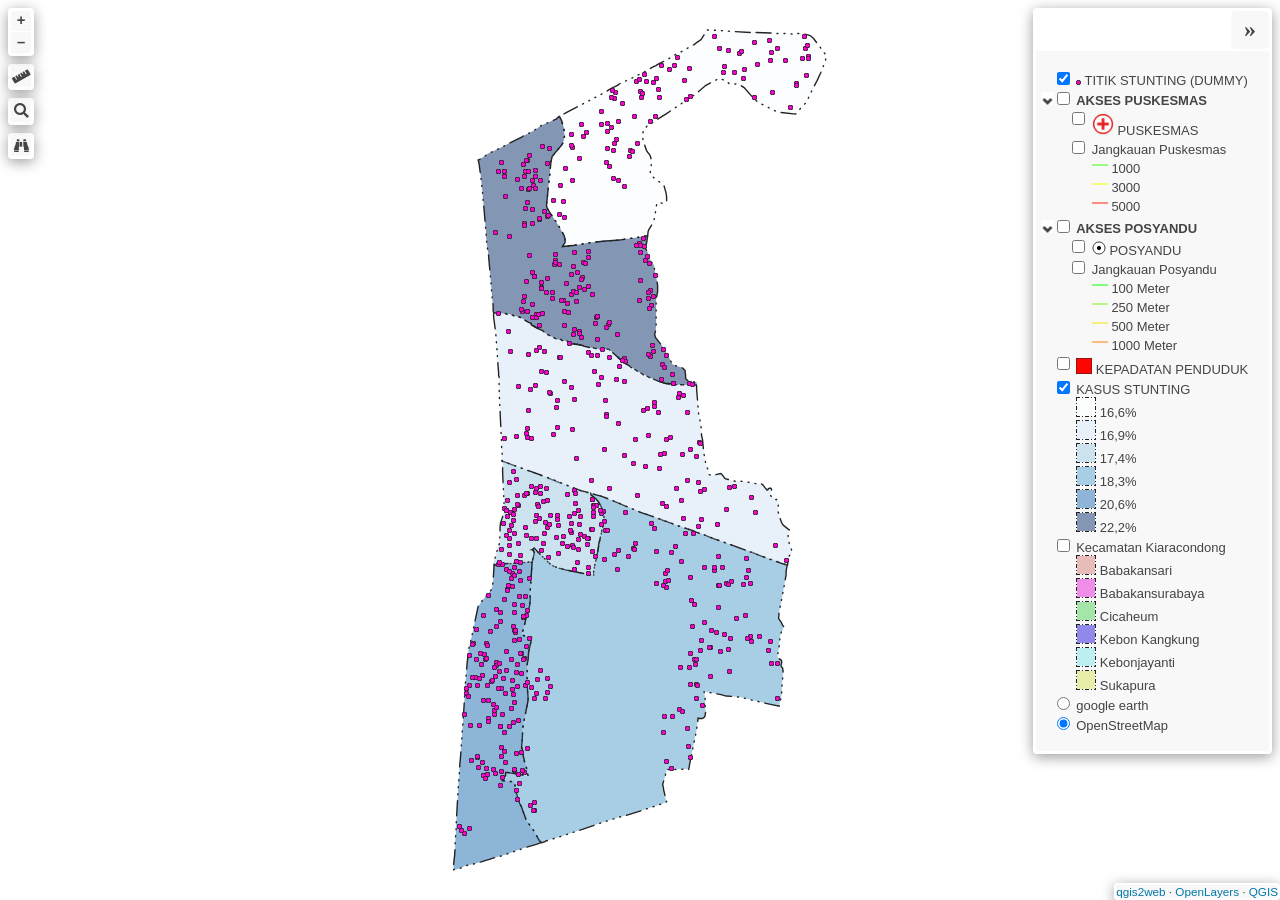
==== commit 121f22d4: "Add files via upload" ====
--- a/map.html
+++ b/map.html
@@ -11013,17 +11013,19 @@
         <script>
 var json_KecamatanKiaracondong_2 = {"type":"FeatureCollection","name":"KecamatanKiaracondong_2","crs":{"type":"name","properties":{"name":"urn:ogc:def:crs:OGC:1.3:CRS84"}},"features":[{"type":"Feature","properties":{"NAMOBJ":"Cicaheum","JML_BALITA":537.0,"JML_KASUS":89.0,"PREVALANSI":"16,6%"},"geometry":{"type":"MultiPolygon","coordinates":[[[[107.6576,-6.902195],[107.658340000000109,-6.902215],[107.658492854000059,-6.902224771],[107.65855900000011,-6.902229],[107.65858261400011,-6.902229736999967],[107.658687001000047,-6.902233],[107.658732,-6.902235],[107.659245,-6.902244999999898],[107.659291072000102,-6.902248155999892],[107.659464000000114,-6.90226],[107.659500977000064,-6.902261945999967],[107.65954,-6.902264],[107.659638777000097,-6.902253157999951],[107.659704,-6.90224599899998],[107.659746836000068,-6.902242211999933],[107.659851,-6.902233],[107.660227,-6.902278],[107.660397,-6.902352],[107.660574,-6.902495000999977],[107.66072744500012,-6.902691456999978],[107.660970001000109,-6.903002000999916],[107.661266,-6.903388],[107.661269627000124,-6.903390720999926],[107.661269832000045,-6.903390874999939],[107.661269996000058,-6.90339101199995],[107.661225,-6.903508],[107.661143932000115,-6.903756433999988],[107.661101000000116,-6.903888],[107.66093335,-6.904272637999977],[107.660768,-6.904652],[107.660511,-6.905149000999923],[107.660342991,-6.905487125000011],[107.660192,-6.905791],[107.65998604800005,-6.906014732999967],[107.659636,-6.906395000999989],[107.658716,-6.90629],[107.658181,-6.90604100099992],[107.657890933000076,-6.905877303999965],[107.657536001000025,-6.905677],[107.656977999000034,-6.905031],[107.656977576000088,-6.905030725],[107.656676001000093,-6.904836],[107.656348188000067,-6.904833206],[107.656324,-6.904833],[107.656323708000073,-6.904832967999976],[107.656323648000068,-6.904832962999976],[107.65619,-6.904818],[107.656049,-6.90467],[107.655647001000048,-6.904566998999908],[107.654976,-6.904929],[107.654474264000086,-6.905326033999916],[107.654377,-6.905403],[107.652947,-6.906367999999887],[107.652831375000048,-6.906439116999909],[107.651991,-6.906956],[107.65176,-6.907199999999893],[107.651757,-6.907217],[107.651684,-6.907537],[107.651729935000034,-6.907693326999944],[107.651808000000102,-6.907958998999987],[107.651842096000081,-6.908074403999944],[107.651899,-6.908267000999981],[107.652011579000074,-6.908426487999943],[107.652055000000118,-6.908488],[107.652130001000018,-6.9086],[107.652130050000011,-6.90860034599994],[107.652131701000059,-6.908611843],[107.652159,-6.908802],[107.652143000000109,-6.909073],[107.652119260000106,-6.90924739599992],[107.652091,-6.909455000999955],[107.652155,-6.909565],[107.652155188000052,-6.90956514399992],[107.652687,-6.909973],[107.652812,-6.91011],[107.652918,-6.910459],[107.652956,-6.910678],[107.652957,-6.910829],[107.652936282000027,-6.910870780999947],[107.652897001000056,-6.91095],[107.652825,-6.911008],[107.652679001000052,-6.910984999999894],[107.652543001000083,-6.910948],[107.65254281100006,-6.910948051999945],[107.652486042000078,-6.910963986999931],[107.652486,-6.910963998999932],[107.652483293000017,-6.910968881999981],[107.652435000000111,-6.911056001],[107.652379,-6.911399],[107.652354725000038,-6.911585471999928],[107.652334999000104,-6.911737000999942],[107.652306762000066,-6.911830600999959],[107.652281,-6.91191600099992],[107.652197,-6.912073],[107.652180700000116,-6.912099931999951],[107.652174000000102,-6.912110999999889],[107.652005999000053,-6.912367],[107.651994352000074,-6.912444569999955],[107.651959053000084,-6.912679649999955],[107.651959,-6.912679998999984],[107.651958499000031,-6.912680035999898],[107.651811,-6.912691],[107.651712754000044,-6.912705777999985],[107.651206,-6.912781999999897],[107.650628,-6.912869000999901],[107.650627812000067,-6.912869021999903],[107.650489,-6.912882],[107.64977200100013,-6.912949],[107.649242762000128,-6.912998956],[107.64904099900005,-6.913018],[107.648990493000042,-6.913024989999929],[107.648817,-6.913049],[107.648554999000069,-6.913086000999915],[107.648064999000027,-6.913159],[107.647539121000122,-6.913232982999908],[107.647539,-6.913233],[107.647603,-6.913128],[107.647615188000117,-6.91310884799994],[107.647673,-6.913018],[107.647676,-6.912841],[107.647635,-6.91265800099994],[107.647371,-6.912182],[107.646865,-6.911451998999986],[107.64679012700006,-6.911319386999939],[107.646747,-6.911243],[107.646728143000075,-6.911128287999937],[107.646711,-6.911024],[107.646792180000048,-6.910276613],[107.646894999000025,-6.90933],[107.646934053000066,-6.909023404999949],[107.646962,-6.908804],[107.646980125000056,-6.90871294399993],[107.647004,-6.908593000999954],[107.647401999000053,-6.908125],[107.64752900100008,-6.907969],[107.647602923000079,-6.907775200999968],[107.647603,-6.907775],[107.647641000000121,-6.907499],[107.647632117000086,-6.907286405999937],[107.647626,-6.90714],[107.647498,-6.906755],[107.647487139000091,-6.906733518999932],[107.647408,-6.906577],[107.64739505300011,-6.906547764000017],[107.647377019000032,-6.906507040999934],[107.647377001000038,-6.906507],[107.647377333000065,-6.906506809999915],[107.6474690000001,-6.906453],[107.647592,-6.906405],[107.647601117000107,-6.906399738999937],[107.647845000000117,-6.906259],[107.648545001000045,-6.905891998999937],[107.648551,-6.905889],[107.648936,-6.905696],[107.648960243000019,-6.905684159999971],[107.648979,-6.905675],[107.649669563000089,-6.905298236999926],[107.649669998000036,-6.905297996999906],[107.649797,-6.905227],[107.650002108000081,-6.905111047999981],[107.650195,-6.905002],[107.650261,-6.904968000999958],[107.650456,-6.904868],[107.65048603200006,-6.904851720999929],[107.65067,-6.904752],[107.650807021000062,-6.904679355999967],[107.650902000000102,-6.904629],[107.651195730000069,-6.904505276999952],[107.651232,-6.90449],[107.651287,-6.904466000999989],[107.651570665000094,-6.904339152999974],[107.651571001000036,-6.904339],[107.651608001000071,-6.904318520999954],[107.652272001000128,-6.903951],[107.652401,-6.903880000999909],[107.652425795000056,-6.903868078999988],[107.652453,-6.903855],[107.652560378,-6.903797435999916],[107.652938,-6.903595],[107.653244,-6.903424],[107.653502223000046,-6.903279259999941],[107.653624,-6.903211000999889],[107.653682051,-6.903180665999955],[107.654378001000026,-6.902817],[107.654509000000118,-6.902713],[107.654729000000117,-6.902539],[107.655038837000077,-6.902055254999919],[107.655039,-6.902055],[107.655317999,-6.902068],[107.655346347000034,-6.902069331999929],[107.655615999000048,-6.902082],[107.655749,-6.90209],[107.656443942000081,-6.90213148299992],[107.657307,-6.902183001],[107.657416001000044,-6.902190000999965],[107.65759960400004,-6.902194988999934],[107.6576,-6.902195]]]]}},{"type":"Feature","properties":{"NAMOBJ":"Sukapura","JML_BALITA":600.0,"JML_KASUS":100.0,"PREVALANSI":"18,3%"},"geometry":{"type":"MultiPolygon","coordinates":[[[[107.659222999000065,-6.929644],[107.659210713000036,-6.929677728999952],[107.659172000000112,-6.929784],[107.659164613000129,-6.929940964999972],[107.659156,-6.930124],[107.659104357000018,-6.930433860999898],[107.659032,-6.930868],[107.658802,-6.932076],[107.658772,-6.932405],[107.65877208700006,-6.932405138999933],[107.658889570000014,-6.932591391999978],[107.658977,-6.93273],[107.659015,-6.932808],[107.658997156000041,-6.932922048999981],[107.658992,-6.932955],[107.658933,-6.933075],[107.658866999000011,-6.933209],[107.658825,-6.933533],[107.65878350100003,-6.933847549999907],[107.658756,-6.934056],[107.65875,-6.934101000999917],[107.658723205000015,-6.93438681899994],[107.658720000000102,-6.934421],[107.65884690300004,-6.934515035999979],[107.658859,-6.934524],[107.65887354100002,-6.934536950999927],[107.658923000000115,-6.934581],[107.658908223000054,-6.934678619999925],[107.65889,-6.934799],[107.658889581000011,-6.934822875999959],[107.658889,-6.934856],[107.658985000000101,-6.934943],[107.658985004,-6.934943064999956],[107.658995,-6.935122000999929],[107.658995722,-6.935133276999974],[107.659003,-6.935247],[107.658957,-6.935782000999914],[107.65892369000008,-6.936259437999983],[107.658921,-6.936298],[107.658918,-6.936335],[107.658864771000097,-6.936568218999952],[107.658821,-6.93676],[107.65879,-6.936908],[107.658789937000037,-6.936907986999909],[107.658180727000072,-6.936776615999964],[107.657946,-6.93672599899995],[107.657357347000072,-6.936587853999978],[107.657081,-6.936523],[107.656874,-6.936474],[107.656757,-6.936446000999965],[107.656668,-6.936439],[107.656444,-6.936421],[107.656039999000058,-6.936383001],[107.655776,-6.93633],[107.6549,-6.936152000999886],[107.654900110000057,-6.93615265299994],[107.654930958000037,-6.936336506999965],[107.65495,-6.93645],[107.654954,-6.936617],[107.654955950000058,-6.936691750999959],[107.65496,-6.936847],[107.654967,-6.937143],[107.654964004000107,-6.937216],[107.654964001000025,-6.937216092],[107.654958,-6.93738],[107.654916,-6.937482000999974],[107.654878,-6.937512],[107.654860753,-6.937526465999923],[107.654847000000103,-6.937538],[107.654781372000102,-6.937542748999938],[107.654695,-6.937549],[107.65464446600005,-6.937544584],[107.654591998000058,-6.937539998999977],[107.654496001000027,-6.938151],[107.654238894000059,-6.939394740999962],[107.654133000000101,-6.939907],[107.654111188000073,-6.940091409999962],[107.654100010000036,-6.940185911999965],[107.654100000000113,-6.940185999999883],[107.654007001000068,-6.940164998999922],[107.653970739000087,-6.940165969999914],[107.653334,-6.940183],[107.652941,-6.940173000999962],[107.652921291000027,-6.940319920999951],[107.652908,-6.940419],[107.652879956000064,-6.940512885999929],[107.65286199900001,-6.940573],[107.652846934000095,-6.940624225],[107.652827,-6.940692],[107.652751,-6.940961],[107.652762813000052,-6.941041102999936],[107.652783,-6.941178],[107.652796541,-6.941236148],[107.652817,-6.941324000999984],[107.652899760000111,-6.941666960999939],[107.652935,-6.941813],[107.652937901000072,-6.941829824999914],[107.652945,-6.941871],[107.652944730000101,-6.941871090999953],[107.65290514500002,-6.941884415],[107.65274,-6.94194],[107.652656,-6.941969000999972],[107.652504,-6.942012],[107.651964999000128,-6.942185],[107.651722,-6.942264],[107.650903,-6.942530000999938],[107.650593456000067,-6.942617800999919],[107.650420001000015,-6.942667001],[107.649917,-6.94281],[107.649689840000079,-6.94288595],[107.649588,-6.94292],[107.648523,-6.943284],[107.647666472000097,-6.943570369999954],[107.647527,-6.943617],[107.646665,-6.943882],[107.646645783000011,-6.943890829999912],[107.646628,-6.943899000999966],[107.646472027000115,-6.943947180999956],[107.646437,-6.943958000999963],[107.646305888000043,-6.943790424999953],[107.646268000000106,-6.943742],[107.646107000000114,-6.943429000999981],[107.645852354000098,-6.943066987999959],[107.645654,-6.942785000999987],[107.645567485000058,-6.942548902999903],[107.645391999000111,-6.94207],[107.645324686000038,-6.941948657999976],[107.645316159000046,-6.941933287999948],[107.645315999000033,-6.941932998999924],[107.645291,-6.941853],[107.645288001000026,-6.941843000999938],[107.645243559000079,-6.94169942299996],[107.645132,-6.941339000999982],[107.645092196000078,-6.941039555999986],[107.645067,-6.940850000999934],[107.645028644000064,-6.940829508999926],[107.644994,-6.940811],[107.644957174000098,-6.940807247999949],[107.644837,-6.940795],[107.644767999000081,-6.940789],[107.644633465000055,-6.940777478999973],[107.644406,-6.940758],[107.644410517000082,-6.940742642999933],[107.644415999000088,-6.940724],[107.644487,-6.94062],[107.644539774000023,-6.940543237999954],[107.644575000000103,-6.940492],[107.644584815000115,-6.940449169999987],[107.644597,-6.940396],[107.64459762700001,-6.940352654],[107.644597994000051,-6.940327397999948],[107.644598,-6.940327],[107.644658,-6.940336],[107.644721670000067,-6.94034603899998],[107.644899001000084,-6.940373998999984],[107.645746529000036,-6.940528916999924],[107.645747,-6.940529],[107.645747,-6.940511049999955],[107.645746999000082,-6.940499],[107.645736733000035,-6.940404464999929],[107.645723,-6.940278],[107.645633,-6.939948],[107.64556,-6.939681],[107.64554744100009,-6.939635528999901],[107.645531,-6.939576],[107.645501001000071,-6.939433998999924],[107.645434000000122,-6.939113],[107.64543,-6.939039000999927],[107.645424348000034,-6.938926897999977],[107.645424012,-6.938920297999964],[107.645424,-6.93892],[107.645435000000106,-6.9387],[107.645458396,-6.938254756999964],[107.645468,-6.938072],[107.645551066000039,-6.937643211],[107.645720999000062,-6.936766],[107.645743,-6.936563000999964],[107.645694,-6.935743000999974],[107.645701702000068,-6.935249559999914],[107.645709,-6.934782],[107.645743207000038,-6.934502280999901],[107.645788,-6.934136],[107.645876001,-6.933653],[107.645927,-6.933372],[107.645910001000061,-6.933368],[107.645721656000021,-6.933325891],[107.645418110000051,-6.933258024999891],[107.645418,-6.933258],[107.645450915000097,-6.93313934899993],[107.645542001000081,-6.932811],[107.645617,-6.93248800099995],[107.645827,-6.931716],[107.645849,-6.931461],[107.645871001000032,-6.931041],[107.645934,-6.929892],[107.645969,-6.929485],[107.645969,-6.929484639999963],[107.645969,-6.929484],[107.645969388000097,-6.929481673999895],[107.64597,-6.929478],[107.646043,-6.92915100099998],[107.646056847000054,-6.929011070999948],[107.646062000000114,-6.928959001],[107.646007,-6.928872],[107.64597772900008,-6.928851296999962],[107.645966,-6.928843000999986],[107.64601526000007,-6.928809704999896],[107.646074,-6.928769999999897],[107.646074251000073,-6.928770254],[107.646629,-6.929332998999939],[107.646629495000084,-6.929333469999978],[107.646861,-6.929552],[107.647068,-6.929690999999895],[107.647270796000043,-6.929770922999936],[107.64727087600005,-6.929770950999938],[107.647271,-6.929771],[107.647642000000104,-6.92987],[107.648932787000064,-6.930118961999955],[107.648933,-6.930119002999959],[107.648940088000046,-6.930120424999899],[107.649152,-6.930163],[107.649153,-6.929912],[107.649373,-6.928946998999976],[107.649392747000022,-6.928826835999892],[107.64942,-6.928661],[107.649419,-6.928623001],[107.649427790000075,-6.928546818],[107.649431,-6.928519],[107.649453,-6.928428],[107.649455481000061,-6.928417145999923],[107.649461001000063,-6.928393000999968],[107.649509,-6.928128],[107.649667,-6.927469],[107.649696,-6.927257],[107.64968,-6.926962],[107.649644626000068,-6.926844529999922],[107.649627,-6.926786],[107.649423,-6.926404000999977],[107.649295,-6.926243],[107.649294937,-6.926242951999974],[107.64925973900003,-6.926216043999968],[107.649019,-6.926032],[107.649007006000076,-6.925936048999983],[107.649007,-6.925936000999979],[107.649552,-6.92607400099994],[107.649889060000049,-6.926205079999949],[107.650146,-6.926305000999957],[107.650595666000072,-6.926491833999961],[107.650714,-6.926541],[107.650826908000013,-6.926588056999929],[107.651549,-6.926889],[107.65178446900002,-6.926972653999954],[107.652156999000027,-6.927104999999891],[107.652399511000013,-6.927192359999925],[107.652504,-6.92723],[107.652868,-6.927362],[107.652966617000047,-6.927396880999972],[107.653179000000122,-6.927472],[107.653438681000111,-6.92756597999993],[107.65359900100006,-6.927624],[107.653983220000043,-6.927753136999961],[107.654081,-6.927786],[107.654093,-6.927790001],[107.654148847000073,-6.927810459999908],[107.654194,-6.927827],[107.654220781000078,-6.927836343],[107.65428,-6.927857],[107.654295232000024,-6.927859821],[107.654307000000102,-6.927862000999909],[107.654428299000102,-6.927908079],[107.654486,-6.927929998999939],[107.654864664000058,-6.928071031999973],[107.655270000000115,-6.928221998999941],[107.656775634000084,-6.928760867999941],[107.656966000000111,-6.928829],[107.657095313000056,-6.928877260999979],[107.657877,-6.929169],[107.658266156000124,-6.929313898999958],[107.658347,-6.929344],[107.659093,-6.929599000999922],[107.659200482000074,-6.92963620599998],[107.659222940000063,-6.92964398],[107.659222999000065,-6.929644]]]]}},{"type":"Feature","properties":{"NAMOBJ":"Kebon Kangkung","JML_BALITA":720.0,"JML_KASUS":148.0,"PREVALANSI":"20,6%"},"geometry":{"type":"MultiPolygon","coordinates":[[[[107.646437000000162,-6.943958000999942],[107.646436877000099,-6.943958039999927],[107.646402755999986,-6.943968673999905],[107.646360000000186,-6.943981999999892],[107.646226145000242,-6.944023343999902],[107.645447001000036,-6.944264],[107.645329112000184,-6.944299795999882],[107.645200000000159,-6.944339],[107.645122925000067,-6.944370936999917],[107.645019000000104,-6.944413999999881],[107.644274000000109,-6.944658000999937],[107.644114972000068,-6.944705643999896],[107.64378,-6.944806],[107.643520826000099,-6.944882764999875],[107.643439000000114,-6.944907],[107.643359074577006,-6.944930883386462],[107.643101000000172,-6.945008000999962],[107.642815953000138,-6.945077086999902],[107.6425440000001,-6.945143000999906],[107.642248,-6.945251999999869],[107.641986000000145,-6.945336000999873],[107.641915488000166,-6.945350331999919],[107.641863,-6.945361],[107.641863005000175,-6.945360953999909],[107.641879136000171,-6.945219094999914],[107.641897,-6.945062000999883],[107.641941999000153,-6.944621000999916],[107.641962001000195,-6.944224061999932],[107.641968,-6.944105],[107.641973000000121,-6.943986],[107.642004882000094,-6.943257404999883],[107.642014001000064,-6.943049],[107.642015001000118,-6.943036],[107.642128000000184,-6.941238],[107.642155226000114,-6.940826209999898],[107.642168001000186,-6.940632999999877],[107.642207001000202,-6.940055],[107.642247,-6.939454],[107.642301963000079,-6.938690383999926],[107.642322,-6.938412],[107.642331999000078,-6.938277],[107.642369034000183,-6.937697923999963],[107.642376,-6.937588999999889],[107.642397,-6.937262],[107.642423486000098,-6.936857441999962],[107.642448000000172,-6.936482999999896],[107.64247000000023,-6.936183],[107.642578,-6.934711999999877],[107.642676000000222,-6.933994],[107.642716535000091,-6.933796613999903],[107.642745,-6.933658000999912],[107.642784,-6.933468999999889],[107.642788831000018,-6.933447428999898],[107.642812000000106,-6.933344],[107.643158000000142,-6.931786],[107.643187368000042,-6.931733379999912],[107.643205999000088,-6.9317],[107.643387,-6.931455000999904],[107.643709051000144,-6.931080369999904],[107.643828,-6.930942],[107.643834438000113,-6.930926380999949],[107.643896,-6.930777],[107.643936000000167,-6.930502000999923],[107.643963448000136,-6.930051212999899],[107.643988,-6.929647999999872],[107.64468999900015,-6.929570999999896],[107.64489731600014,-6.929556259999913],[107.645126,-6.929540000999907],[107.645479000000137,-6.929512999999872],[107.645752325000103,-6.929497381999909],[107.645968967999977,-6.929485001999979],[107.645969,-6.929484999999886],[107.645934000000125,-6.929891999999882],[107.64587100100016,-6.931041],[107.645849000000169,-6.931461],[107.645827000000168,-6.931715999999881],[107.645617000000186,-6.932488000999911],[107.645542001000081,-6.932811],[107.645450915000197,-6.933139348999873],[107.645418,-6.933258],[107.645418110000094,-6.933258024999873],[107.645721656000148,-6.933325890999981],[107.645910001000175,-6.933368],[107.645927,-6.933372],[107.645876001000033,-6.933653],[107.645788,-6.934136],[107.645743207000066,-6.93450228099988],[107.645709,-6.934782],[107.64570170200011,-6.935249559999875],[107.645694000000162,-6.935743000999935],[107.645743000000152,-6.936563000999911],[107.645720999000162,-6.936766],[107.645551066000053,-6.937643210999966],[107.645468000000108,-6.938072],[107.645458396000038,-6.938254756999925],[107.645435000000248,-6.9387],[107.645424000000219,-6.938919999999882],[107.645424012000035,-6.938920297999914],[107.645424348000063,-6.93892689799992],[107.645430000000147,-6.939039000999912],[107.645434000000137,-6.939113],[107.645501001000071,-6.939433998999903],[107.645531000000176,-6.939576],[107.64554744100019,-6.939635528999872],[107.645560000000103,-6.939680999999894],[107.645633,-6.939948],[107.645723,-6.940278],[107.645736733000035,-6.940404464999915],[107.64574699900021,-6.940498999999875],[107.645747,-6.940511049999941],[107.645747,-6.940529],[107.64574652899995,-6.940528916999881],[107.644899001000169,-6.940373998999974],[107.644721670000195,-6.940346038999962],[107.644658,-6.940335999999888],[107.644598,-6.940327],[107.644597994000094,-6.940327397999908],[107.64459762700011,-6.94035265399998],[107.644597000000147,-6.940396],[107.644584815000144,-6.940449169999965],[107.644575000000145,-6.940492],[107.644539774000066,-6.940543237999918],[107.64448700000014,-6.94062],[107.644415999000216,-6.940723999999875],[107.644410517000097,-6.940742642999908],[107.644406000000174,-6.940758],[107.644633465000084,-6.940777478999962],[107.64476799900018,-6.940789],[107.644837000000109,-6.940795],[107.644957174000126,-6.940807247999885],[107.644994000000167,-6.940810999999883],[107.645028643999979,-6.940829508999911],[107.645067000000154,-6.940850000999887],[107.645092196000121,-6.941039555999964],[107.645132000000217,-6.94133900099996],[107.645243559000107,-6.941699422999932],[107.64528800100004,-6.941843000999881],[107.645291,-6.941853],[107.645315999000047,-6.941932998999903],[107.64531615900006,-6.941933287999916],[107.645324686000151,-6.941948657999944],[107.64539199900014,-6.94207],[107.645567485000072,-6.942548902999874],[107.645654,-6.942785000999947],[107.645852354000112,-6.943066987999941],[107.6461070000002,-6.94342900099997],[107.646268,-6.943742],[107.646305888000143,-6.943790424999918],[107.646437000000162,-6.943958000999942]]]]}},{"type":"Feature","properties":{"NAMOBJ":"Babakansari","JML_BALITA":550.0,"JML_KASUS":93.0,"PREVALANSI":"16,9%"},"geometry":{"type":"MultiPolygon","coordinates":[[[[107.654507446061615,-6.920371930132012],[107.654507446061615,-6.920372027131931],[107.654507446061615,-6.920457135131956],[107.654507446061615,-6.920577931131914],[107.654607446061618,-6.921835930131996],[107.65470303506163,-6.922332616131969],[107.65470944706162,-6.922365931131973],[107.654709446061631,-6.92236793113196],[107.65472807506157,-6.922530415131993],[107.654745446061582,-6.922681931132006],[107.654776445061572,-6.922959931132004],[107.654812445061623,-6.923188931131945],[107.654870446061622,-6.923800931131955],[107.654914967061671,-6.924083112131944],[107.654938446061649,-6.924231931132001],[107.654963624061608,-6.924347855132],[107.654986446061628,-6.924452931131901],[107.65499270606162,-6.924483062131996],[107.655002446061616,-6.924529931131966],[107.655046887061658,-6.924603998131966],[107.655059446061628,-6.924624931131921],[107.65505951706163,-6.924625199131944],[107.655071721061674,-6.924671320131941],[107.655136446061604,-6.924915930132018],[107.655163445061618,-6.924974931132015],[107.655299446061591,-6.925013930131955],[107.655756446061659,-6.924933931131998],[107.655792878061646,-6.924936807131969],[107.655832446061638,-6.924939931131961],[107.655887029061631,-6.925026020131979],[107.655981446061617,-6.925174931131954],[107.656359446061629,-6.925291931131953],[107.656588445061658,-6.925328931131906],[107.656766445061649,-6.925306931131951],[107.657338586061556,-6.925400503131966],[107.657567446061663,-6.925437932131954],[107.657605973061564,-6.925445318131944],[107.657760446061644,-6.925474931131996],[107.65780222006164,-6.925458495131968],[107.657821446061632,-6.925450932131964],[107.657837659061641,-6.925452405131997],[107.657854446061606,-6.925453931131946],[107.657929865061632,-6.925485294131965],[107.657955446061621,-6.925495932131957],[107.658043970061655,-6.925613446131999],[107.658126446061644,-6.925722931131999],[107.658175410061602,-6.925769897131977],[107.658175446061605,-6.925769932131979],[107.658213446061652,-6.925749932131923],[107.658229800061662,-6.925723680131972],[107.658251446061598,-6.925688932131939],[107.658327453061659,-6.925668935131972],[107.658382446061594,-6.925693931131908],[107.658399675061602,-6.925736265131947],[107.658417447061566,-6.925779931131919],[107.658383106061649,-6.925876646132016],[107.658368446061587,-6.925917931131968],[107.658330446061555,-6.925994931131944],[107.65839944606158,-6.926131931132],[107.658428643061598,-6.926165647131947],[107.658483446061609,-6.926228931131943],[107.658533202061633,-6.926243912131939],[107.658576446061574,-6.926256932131951],[107.658582011061682,-6.926258044131954],[107.658586447061595,-6.926258931132027],[107.658662446061584,-6.926276932132007],[107.658720115061641,-6.926344669132016],[107.658725446061638,-6.926350931132001],[107.658761446061689,-6.926480931131922],[107.658731446061608,-6.926616931131894],[107.658723125061627,-6.926651935131948],[107.658702446061611,-6.926738931131952],[107.658748446061594,-6.926869931131955],[107.658802472061623,-6.927084592131953],[107.658823447061579,-6.92716793113201],[107.658926445061667,-6.927451931131971],[107.658953518061594,-6.927495458131931],[107.658977446061627,-6.927533931131917],[107.659011446061683,-6.927588931132027],[107.6592584460616,-6.927775931131956],[107.659334446061578,-6.927840931132005],[107.65933439706167,-6.927841080132017],[107.659269446061629,-6.928040931131944],[107.659249447061569,-6.928161934132008],[107.659304446061682,-6.928457932131897],[107.659315207061681,-6.928492008131963],[107.659316446061609,-6.928495931131932],[107.659332943061642,-6.92854743113193],[107.659431446061618,-6.928854931131971],[107.659459446061618,-6.928950930132009],[107.659415460061624,-6.929033728131932],[107.659408479061582,-6.929046869131954],[107.659408446061576,-6.929046932131959],[107.659401963061569,-6.929054797131988],[107.659272446061607,-6.929211931132022],[107.659259445061593,-6.929240932131934],[107.659255446061621,-6.929319932131987],[107.659238446061636,-6.929612931131983],[107.659232049061643,-6.929630749131947],[107.659224473061627,-6.929651854132006],[107.659224445061625,-6.929651931131923],[107.659224386061624,-6.929651911132011],[107.659201928061634,-6.929644137131989],[107.659094446061616,-6.92960693213193],[107.658348446061623,-6.92935193113197],[107.658267602061684,-6.929321830131967],[107.657878446061645,-6.929176931131968],[107.657096759061616,-6.928885192131988],[107.656967446061671,-6.928836931131992],[107.656777080061644,-6.92876879913195],[107.655271446061676,-6.92822993013195],[107.654866110061619,-6.928078963131982],[107.654487446061637,-6.927937930131948],[107.654429745061663,-6.927916010132],[107.654308446061663,-6.927869932131918],[107.654296678061584,-6.927867752132004],[107.654281446061646,-6.927864931131948],[107.654222227061638,-6.927844274132015],[107.654195446061635,-6.927834931131953],[107.654150293061633,-6.927818391131916],[107.654094446061634,-6.927797932132],[107.654082446061622,-6.927793931131935],[107.653984666061604,-6.92776106813197],[107.653600447061621,-6.927631931132032],[107.653440127061671,-6.927573911131939],[107.653180446061683,-6.927479931131979],[107.652968063061607,-6.92740481213198],[107.652869446061615,-6.927369931131937],[107.65250544606161,-6.927237931131939],[107.652400957061573,-6.927200291131934],[107.652158445061588,-6.9271129311319],[107.651785915061581,-6.926980585131963],[107.651550446061634,-6.926896931131969],[107.650828354061574,-6.926595988131938],[107.650715446061653,-6.926548931131952],[107.650597112061632,-6.92649976513197],[107.650147446061638,-6.926312932131966],[107.64989050606161,-6.926213011131958],[107.649553446061603,-6.926081932131948],[107.649008446061629,-6.925943932131988],[107.64899533806161,-6.925940655131983],[107.648972446061677,-6.925934931131954],[107.648908680061638,-6.92591736313201],[107.648482446061635,-6.925799931131975],[107.648060445061617,-6.925645935131934],[107.648060235061607,-6.925645858132016],[107.647240447061634,-6.925325932131924],[107.647240281061613,-6.925325867131919],[107.647050446061627,-6.92525193113193],[107.644417700061666,-6.924278025131995],[107.644417445061649,-6.924277931131988],[107.644417432061644,-6.924277625131962],[107.644402377061638,-6.923932610132015],[107.644393446061613,-6.923727931131955],[107.644391827061568,-6.923694735131962],[107.644389447061641,-6.923645931131921],[107.644379445061617,-6.923423931132026],[107.644327446061567,-6.922321931131973],[107.64430244606163,-6.921785931131945],[107.644299666061585,-6.921724377131914],[107.644295446061591,-6.921630931131999],[107.644282665061596,-6.921300990131966],[107.644252446061586,-6.920520931131994],[107.644242446061639,-6.919971931131956],[107.644240382061653,-6.919942008131967],[107.644238446061578,-6.919913931131953],[107.644234938061643,-6.919866131131995],[107.644230446061627,-6.919804931131994],[107.644225446061654,-6.919726931131935],[107.644206445061599,-6.919411932131984],[107.644147563061608,-6.918662029131932],[107.644119446061595,-6.918303931131968],[107.64409144606158,-6.917946932132006],[107.64406544606166,-6.91761993113195],[107.643964446061645,-6.916859931131951],[107.643956446061608,-6.916665930131975],[107.644098446061633,-6.916665931131975],[107.644358601061668,-6.916679763131965],[107.644587446061593,-6.916691931131995],[107.644844446061626,-6.916737931131982],[107.644865023061641,-6.916744559131997],[107.645170447061602,-6.916842931131965],[107.645248575061586,-6.916857782131951],[107.645291446061577,-6.916865931131914],[107.645317445061593,-6.916865931131914],[107.645443446061634,-6.916941931131985],[107.645625193061662,-6.917044484131944],[107.645762446061639,-6.917121931131957],[107.645897446061625,-6.917173931131996],[107.64590164306162,-6.917184632131994],[107.645917445061585,-6.917224931131953],[107.645944616061612,-6.917268883131948],[107.645951446061645,-6.917279931131974],[107.646030855061653,-6.917320709131973],[107.646062446061691,-6.917336931131983],[107.646284446061586,-6.917449931131918],[107.646609446061646,-6.917615931131975],[107.646609655061667,-6.917616353131921],[107.646657446061624,-6.917712932131918],[107.647283446061635,-6.918018931132012],[107.647363276061668,-6.918025282131916],[107.647459446061632,-6.918032931131927],[107.647530711061577,-6.918054490131935],[107.647578446061615,-6.918068931131975],[107.647695446061618,-6.91810392913194],[107.64770194306162,-6.918097435131935],[107.647702104061636,-6.918097272131922],[107.647702446061572,-6.918096931131982],[107.647787447061589,-6.918109931131992],[107.647871445061611,-6.918198932131984],[107.647980446061666,-6.918229931131973],[107.648268411061593,-6.918262792132028],[107.648313446061593,-6.918267931132009],[107.648586446061628,-6.918336931131945],[107.648611983061599,-6.918344640131961],[107.648639446061651,-6.918352931131937],[107.649069446061617,-6.91846593113196],[107.64925044706159,-6.918473932132001],[107.649342533061571,-6.918489279131938],[107.649418446061631,-6.918501931131919],[107.64958044606162,-6.918534932131985],[107.649663303061644,-6.918534217132015],[107.649696446061625,-6.918533931131902],[107.649728286061688,-6.918531573131974],[107.649777446061663,-6.918527932131939],[107.649879334061566,-6.918521056131992],[107.649940446061649,-6.918516931132006],[107.649940532061663,-6.918517006132012],[107.65016858206161,-6.91871651013191],[107.650651446061602,-6.919138931131956],[107.650701733061581,-6.919174132131937],[107.650751447061609,-6.919208931131974],[107.651029444061606,-6.919400933131962],[107.651065446061651,-6.919423931132],[107.651458446061582,-6.919674931131985],[107.651850446061687,-6.91988993113201],[107.652442446061642,-6.920134931132031],[107.652519568061621,-6.920160091131981],[107.652583446061584,-6.920180931132018],[107.652913446061618,-6.920287932131989],[107.653081426061661,-6.920304091131994],[107.653360447061658,-6.920330931131906],[107.654507446061615,-6.920371930132012]]]]}},{"type":"Feature","properties":{"NAMOBJ":"Babakansurabaya","JML_BALITA":650.0,"JML_KASUS":144.0,"PREVALANSI":"22,2%"},"geometry":{"type":"MultiPolygon","coordinates":[[[[107.651959,-6.912679998999984],[107.651903999000055,-6.91304],[107.651860423000088,-6.913176506999942],[107.651821,-6.913300000999946],[107.651945999000063,-6.913463],[107.652031746000048,-6.913748284999912],[107.652053000000123,-6.913819001],[107.652125521000087,-6.913950251999925],[107.652195,-6.914076000999938],[107.652234800000073,-6.914133813999925],[107.65229,-6.914214],[107.652293035000085,-6.914230835999959],[107.652332,-6.914447000999903],[107.652367625000039,-6.914640829999954],[107.652391000000108,-6.914768],[107.652406437000053,-6.914846249999897],[107.65242,-6.914915000999901],[107.652443098000077,-6.915020779999949],[107.652489,-6.915231000999935],[107.652479558000067,-6.915453304999943],[107.652478000000116,-6.91549],[107.652469340000025,-6.915541641999969],[107.652397,-6.915973],[107.652399037000066,-6.916466836999959],[107.6524,-6.9167],[107.652402294000069,-6.916968384999979],[107.652405001000034,-6.917285],[107.652368,-6.917549],[107.652327024000058,-6.917763874999896],[107.652327,-6.917764],[107.652336202000114,-6.917786347999979],[107.652383,-6.9179],[107.652546999000052,-6.918136000999954],[107.652738,-6.918369],[107.652826250000061,-6.918517661999914],[107.652887000000121,-6.91862],[107.65301,-6.918817],[107.653257,-6.919314],[107.653468,-6.919387],[107.653717076000049,-6.919469202999952],[107.653771001000081,-6.919487],[107.653801584000036,-6.919516474999956],[107.653909,-6.919620000999906],[107.653919,-6.919693],[107.653926545000061,-6.919853333999939],[107.653934999000057,-6.920032998999972],[107.654019,-6.920096],[107.654247845,-6.920180654000021],[107.654265,-6.920186998999924],[107.654337030000107,-6.920193831999956],[107.654517999000063,-6.920211],[107.654517983000062,-6.920211206999973],[107.654506,-6.920363999],[107.653359001000098,-6.920322999999897],[107.653079980000101,-6.920296159999985],[107.652912,-6.920280000999981],[107.652582,-6.920173],[107.65251812200006,-6.920152159999972],[107.652441,-6.920127],[107.651849000000126,-6.919882],[107.651457,-6.919667],[107.651064,-6.919416],[107.651027998000046,-6.919393001999953],[107.650750001000048,-6.919201],[107.650700287000021,-6.919166200999928],[107.65065,-6.919131],[107.65016713600005,-6.918708578999901],[107.649939086000103,-6.918509075],[107.649939,-6.918509],[107.649877888,-6.918513124999983],[107.649776000000102,-6.91852000099993],[107.649726840000127,-6.918523641999965],[107.649695,-6.918525999999893],[107.649661857000083,-6.918526286],[107.649579,-6.918527000999976],[107.649417,-6.918494],[107.64934108700001,-6.918481347999929],[107.64924900100003,-6.918466001],[107.649068,-6.918458],[107.648638,-6.918345],[107.648610537000039,-6.918336708999952],[107.648585,-6.918329],[107.648312,-6.91826],[107.648266965000033,-6.918254861000019],[107.647979000000106,-6.918222],[107.647869999000051,-6.918191000999975],[107.647786001000028,-6.918102],[107.647701,-6.918089],[107.647700658000076,-6.918089340999913],[107.647700497000059,-6.918089503999926],[107.647694,-6.918095997999931],[107.647577,-6.918061],[107.647529265000017,-6.918046558999926],[107.647458,-6.918025],[107.647361830000108,-6.918017350999907],[107.647282,-6.918011],[107.646656,-6.917705000999909],[107.646608209000107,-6.917608421999912],[107.646608,-6.917608],[107.646283,-6.917442],[107.646061000000131,-6.917329],[107.646029409000093,-6.917312777999964],[107.64595,-6.917272],[107.645943170000052,-6.917260951999939],[107.645915999000024,-6.917217],[107.64590019700006,-6.917176700999985],[107.645896,-6.917166],[107.645761,-6.917114],[107.645623747000101,-6.917036552999935],[107.645442,-6.916934],[107.645315999000033,-6.916858],[107.64529,-6.916858],[107.645247129000026,-6.916849850999942],[107.645169001000042,-6.916835],[107.644863577000081,-6.916736627999988],[107.644843,-6.91673],[107.644586,-6.916684],[107.644357155000108,-6.916671831999956],[107.644097,-6.916658],[107.643955,-6.916657998999966],[107.643954996000048,-6.916657722999943],[107.643948999000088,-6.9165],[107.643929925000108,-6.916230982999895],[107.64392,-6.916091],[107.643891,-6.91579],[107.64374900100006,-6.914303989999972],[107.643692001000048,-6.91372800100001],[107.643692001000048,-6.913724800999923],[107.643692001000048,-6.913722],[107.643666874000104,-6.913509426999955],[107.643629,-6.913189],[107.643612986000079,-6.913030468999938],[107.643598999000076,-6.912892],[107.64358353700004,-6.912746467999977],[107.643582,-6.912732],[107.643571003000076,-6.912579011999977],[107.643526,-6.911955000999949],[107.643467,-6.911319],[107.643391,-6.910568000999941],[107.643381,-6.910472001],[107.643356060000045,-6.910227854999953],[107.643285999000028,-6.909542],[107.643237741000036,-6.909162195999976],[107.643209,-6.908936],[107.643193558000107,-6.908874230999952],[107.643175,-6.9088],[107.643159127,-6.908748411999934],[107.643159,-6.908748],[107.643255,-6.908701],[107.643483,-6.908576],[107.643647,-6.908457],[107.643720509,-6.908411495999946],[107.643731,-6.908405000999942],[107.643783,-6.908378],[107.643788,-6.908377],[107.643814888000094,-6.908369595999943],[107.643857000000111,-6.908358],[107.644450001000052,-6.908064],[107.644745999000037,-6.90791],[107.645407,-6.907566],[107.645502,-6.907517],[107.646010001000079,-6.907256999],[107.646260001000073,-6.90710299899995],[107.646435,-6.906994999999895],[107.647202,-6.906635],[107.647377001000038,-6.906507],[107.647377019000032,-6.906507040999934],[107.64739505300011,-6.906547764000017],[107.647408,-6.906577],[107.647487139000091,-6.906733518999932],[107.647498,-6.906755],[107.647626,-6.90714],[107.647632117000086,-6.907286405999937],[107.647641000000121,-6.907499],[107.647603,-6.907775],[107.647602923000079,-6.907775200999968],[107.64752900100008,-6.907969],[107.647401999000053,-6.908125],[107.647004,-6.908593000999954],[107.646980125000056,-6.90871294399993],[107.646962,-6.908804],[107.646934053000066,-6.909023404999949],[107.646894999000025,-6.90933],[107.646792180000048,-6.910276613],[107.646711,-6.911024],[107.646728143000075,-6.911128287999937],[107.646747,-6.911243],[107.64679012700006,-6.911319386999939],[107.646865,-6.911451998999986],[107.647371,-6.912182],[107.647635,-6.91265800099994],[107.647676,-6.912841],[107.647673,-6.913018],[107.647615188000117,-6.91310884799994],[107.647603,-6.913128],[107.647539,-6.913233],[107.647539121000122,-6.913232982999908],[107.648064999000027,-6.913159],[107.648554999000069,-6.913086000999915],[107.648817,-6.913049],[107.648990493000042,-6.913024989999929],[107.64904099900005,-6.913018],[107.649242762000128,-6.912998956],[107.64977200100013,-6.912949],[107.650489,-6.912882],[107.650627812000067,-6.912869021999903],[107.650628,-6.912869000999901],[107.651206,-6.912781999999897],[107.651712754000044,-6.912705777999985],[107.651811,-6.912691],[107.651958499000031,-6.912680035999898],[107.651959,-6.912679998999984]]]]}},{"type":"Feature","properties":{"NAMOBJ":"Kebonjayanti","JML_BALITA":610.0,"JML_KASUS":106.0,"PREVALANSI":"17,4%"},"geometry":{"type":"MultiPolygon","coordinates":[[[[107.649007,-6.925936000999979],[107.649007006000076,-6.925936048999983],[107.649019,-6.926032],[107.64925973900003,-6.926216043999968],[107.649294937,-6.926242951999974],[107.649295,-6.926243],[107.649423,-6.926404000999977],[107.649627,-6.926786],[107.649644626000068,-6.926844529999922],[107.64968,-6.926962],[107.649696,-6.927257],[107.649667,-6.927469],[107.649509,-6.928128],[107.649461001000063,-6.928393000999968],[107.649455481000061,-6.928417145999923],[107.649453,-6.928428],[107.649431,-6.928519],[107.649427790000075,-6.928546818],[107.649419,-6.928623001],[107.64942,-6.928661],[107.649392747000022,-6.928826835999892],[107.649373,-6.928946998999976],[107.649153,-6.929912],[107.649152,-6.930163],[107.648940088000046,-6.930120424999899],[107.648933,-6.930119002999959],[107.648932787000064,-6.930118961999955],[107.647642000000104,-6.92987],[107.647271,-6.929771],[107.64727087600005,-6.929770950999938],[107.647270796000043,-6.929770922999936],[107.647068,-6.929690999999895],[107.646861,-6.929552],[107.646629495000084,-6.929333469999978],[107.646629,-6.929332998999939],[107.646074251000073,-6.928770254],[107.646074,-6.928769999999897],[107.64601526000007,-6.928809704999896],[107.645966,-6.928843000999986],[107.64597772900008,-6.928851296999962],[107.646007,-6.928872],[107.646062000000114,-6.928959001],[107.646056847000054,-6.929011070999948],[107.646043,-6.92915100099998],[107.64597,-6.929478],[107.645969388000097,-6.929481673999895],[107.645969,-6.929484],[107.645969,-6.929484639999963],[107.645969,-6.929485],[107.645968968000062,-6.929485002],[107.645752325000075,-6.929497381999951],[107.645479000000108,-6.929513],[107.645126,-6.929540000999925],[107.644897316000126,-6.929556259999938],[107.644689999000022,-6.929571],[107.643988,-6.92964799999989],[107.644002698000079,-6.929428992999888],[107.644008,-6.929350000999925],[107.644090624000071,-6.929086389999963],[107.64426,-6.928546001000015],[107.644263052000042,-6.92853936599991],[107.644282999000012,-6.928496],[107.644309000000121,-6.927663],[107.644327,-6.927455],[107.644329,-6.927437],[107.644341604000061,-6.927406750999989],[107.644359,-6.927365],[107.644496996000044,-6.926933998999953],[107.644502,-6.926626],[107.644500895000093,-6.926581804999945],[107.6445,-6.926546],[107.644442000000112,-6.924842000999966],[107.644425,-6.924463],[107.644421141000066,-6.924380259999953],[107.644415999000088,-6.92427],[107.644416254000106,-6.924270093999986],[107.647049,-6.925244],[107.647238835000053,-6.92531793599991],[107.647239001000074,-6.925318000999916],[107.648058789000046,-6.925637927],[107.648058999000057,-6.925638003999925],[107.648481,-6.925792],[107.648907234000077,-6.925909432],[107.648971000000117,-6.925927],[107.64899389200005,-6.925932723999974],[107.649007,-6.925936000999979]]]]}}]}
 </script><script>
-var json_KEPADATANPENDUDUK_3 = {"type":"FeatureCollection","name":"KEPADATANPENDUDUK_3","crs":{"type":"name","properties":{"name":"urn:ogc:def:crs:OGC:1.3:CRS84"}},"features":[{"type":"Feature","properties":{"NAMOBJ":"Cicaheum","J_Penduduk":"17855","Luas":87.0,"K_Penduduk":20522.98851,"K_Kelas":"Sangat Padat"},"geometry":{"type":"MultiPolygon","coordinates":[[[[107.653685639615432,-6.903180646021451],[107.653757725026239,-6.903445822641136],[107.653816882357447,-6.90375750787094],[107.653921072288611,-6.903778445986359],[107.654100443253725,-6.903766688069408],[107.654300117091097,-6.904178009064094],[107.65439047261647,-6.904292269777252],[107.654303888441618,-6.9043572803627],[107.654307688977852,-6.904513980034072],[107.654211488498802,-6.904516280500556],[107.654223888355062,-6.905021679703933],[107.654190481099079,-6.905111076740284],[107.654198094618934,-6.905523729854985],[107.652947,-6.906367999999891],[107.652831375000034,-6.906439116999914],[107.651991,-6.906956],[107.65176,-6.907199999999897],[107.651757,-6.907217],[107.651684,-6.907537],[107.651729935000034,-6.907693326999948],[107.651808,-6.907958999],[107.651842096000067,-6.908074403999948],[107.651899,-6.908267000999985],[107.65201157900006,-6.908426487999948],[107.652055000000104,-6.908488],[107.6520853210789,-6.908533278874047],[107.652131701000059,-6.908611843],[107.652159,-6.908802],[107.652143,-6.909073],[107.652119260143706,-6.909247396019464],[107.652091,-6.90945500099996],[107.651434568670595,-6.909588983019927],[107.651384602670717,-6.9096010070203],[107.651121594671878,-6.909663997022137],[107.651181599675411,-6.910141960020206],[107.650631568677426,-6.910186943024283],[107.650631615679742,-6.910502976023431],[107.650535610679967,-6.910509022024109],[107.65008257268174,-6.910538015027396],[107.650063578681142,-6.910487979027697],[107.650022616680857,-6.910403009028216],[107.650052561677484,-6.909982999029347],[107.650106590674127,-6.90957595703004],[107.650086612674428,-6.909576972030124],[107.64960456467594,-6.909604951033772],[107.64959356167752,-6.90982500703315],[107.648890553679749,-6.909834971038415],[107.648879589678572,-6.909686953038958],[107.648531563679711,-6.909693948041491],[107.648493588679941,-6.909690003041786],[107.648443623684329,-6.910250976040595],[107.648425573684264,-6.91024999204078],[107.648407598684187,-6.910249007040965],[107.648027566685343,-6.910226005043858],[107.648000572683287,-6.909958004044687],[107.647826618683467,-6.909931958046173],[107.647652591683979,-6.909906002047578],[107.647540566687326,-6.910315988047217],[107.647665555693408,-6.911163020043849],[107.647875614694271,-6.91136594604172],[107.647880583694587,-6.911387964041499],[107.647887582694452,-6.911412951041435],[107.647792557698139,-6.911835943040907],[107.647706632142231,-6.912064219126585],[107.647606612702916,-6.912415019040769],[107.647322624700465,-6.911977962044131],[107.647148613699301,-6.911740955046015],[107.646896594697012,-6.911353953049077],[107.646821569696044,-6.911191023050162],[107.64679356369453,-6.910982024050988],[107.646968565680325,-6.909186936054785],[107.647023554677148,-6.908777990055587],[107.647064595676099,-6.908636007055653],[107.647464588671355,-6.908173013054026],[107.64758760366999,-6.908022986053425],[107.647669605668341,-6.907859002053269],[107.647708610665703,-6.907511942053952],[107.647681616663121,-6.907149980055178],[107.647499577659602,-6.906622009058123],[107.647472618349354,-6.906452968472061],[107.64759558865768,-6.906404980058018],[107.647604705657557,-6.906399719057938],[107.647848588655876,-6.906258980056596],[107.648059273353127,-6.906148521075257],[107.648443508776154,-6.906796376937636],[107.649021342491167,-6.906803923568867],[107.648879747710112,-6.906510627009028],[107.648997853854183,-6.906452588152463],[107.649180495813866,-6.906383431284675],[107.64902093795672,-6.906086648239246],[107.649907354414196,-6.906085305625226],[107.64990693501359,-6.906009993863599],[107.649896802083546,-6.905479265163856],[107.649797643467565,-6.905228626464816],[107.649800588642236,-6.905226980044838],[107.650005696640832,-6.905111028043593],[107.650198588639384,-6.905001980042475],[107.650264588638976,-6.90496798104206],[107.650459588637787,-6.904867980040891],[107.650663353406316,-6.905220368518845],[107.650725019467288,-6.90533837614758],[107.650777537756198,-6.905746931668639],[107.651151375991944,-6.905856029668251],[107.651384617788764,-6.905851145482573],[107.651440197726117,-6.905520889143763],[107.651438639204542,-6.905241160084381],[107.651341546186302,-6.905205836492684],[107.651275891818401,-6.905016123550529],[107.651109535993811,-6.904787520593076],[107.651007441968844,-6.904586078076275],[107.651199318632834,-6.90450525703637],[107.65123558863263,-6.904489980036083],[107.651290588632207,-6.904465981035874],[107.651574253630542,-6.904339133033994],[107.65157458963057,-6.904338980033981],[107.651611589630164,-6.904318501033797],[107.652275589625688,-6.903950980029856],[107.652404588624634,-6.903879981029044],[107.65242938362438,-6.903868059028945],[107.652456588624148,-6.903854980028751],[107.652563966623433,-6.903797416028074],[107.652941588621019,-6.903594980025891],[107.653247588618626,-6.903423980024088],[107.653505811616725,-6.903279240022504],[107.653627588616047,-6.903210981021741],[107.653685639615432,-6.903180646021451]],[[107.653512588458568,-6.903433080379402],[107.653536389016807,-6.903492080401958],[107.653673288314394,-6.903437579686373],[107.653649488655518,-6.903378579663905],[107.653512588458568,-6.903433080379402]],[[107.653472088390373,-6.903534680388252],[107.653441788431394,-6.903451979632675],[107.653335988589262,-6.90349018013588],[107.653366288548156,-6.903572879992088],[107.653472088390373,-6.903534680388252]],[[107.651219388302934,-6.904611579881387],[107.65126558917504,-6.904696080180234],[107.651314088713292,-6.904669880230824],[107.651267988565507,-6.904585479756659],[107.651219388302934,-6.904611579881387]],[[107.651242388466486,-6.904914379814604],[107.651249888812515,-6.904926880391],[107.65127918872453,-6.904909380483166],[107.651271289079673,-6.904896479708495],[107.651252088553704,-6.904864780405224],[107.651222788641604,-6.904882180488287],[107.651242388466486,-6.904914379814604]],[[107.650025289184413,-6.905443979783372],[107.649988688574581,-6.905289280204358],[107.649901888709238,-6.905309479877315],[107.649938388594762,-6.905464180355787],[107.650025289184413,-6.905443979783372]],[[107.649929389082871,-6.905949080412516],[107.649994288658093,-6.905949680259799],[107.649994089008018,-6.905891780108015],[107.649929988930054,-6.905891680283777],[107.649929389082871,-6.905949080412516]],[[107.649976288732717,-6.906647680070727],[107.649955371549893,-6.906974462113575],[107.650414939063353,-6.907011355850263],[107.650399153474879,-6.907398773131807],[107.650898096581443,-6.907417515248466],[107.651005756244842,-6.907416916147075],[107.651015862750782,-6.90729850929493],[107.65143940383841,-6.907310497704217],[107.651440909643668,-6.907006909641084],[107.650615583995844,-6.906952857422739],[107.650540142366722,-6.906938931616986],[107.650525268311398,-6.906845768395848],[107.650396076818694,-6.906846487125191],[107.650406003729287,-6.906695803775038],[107.650088489050106,-6.906651479705556],[107.650090989164809,-6.906576280194849],[107.649978788847321,-6.906572580384791],[107.649976288732717,-6.906647680070727]],[[107.65132978909358,-6.906809180313151],[107.65138928913936,-6.906810979856066],[107.651390988857585,-6.906758380308504],[107.651331388987131,-6.906756579866131],[107.65132978909358,-6.906809180313151]],[[107.648494550243925,-6.9095181625849],[107.649625123286839,-6.909536978530856],[107.649814627285906,-6.907727264671998],[107.648723928402262,-6.907530027673709],[107.648494550243925,-6.9095181625849]],[[107.651073988635432,-6.907582980383748],[107.651087388535188,-6.907753380327148],[107.651265388649222,-6.907739580229017],[107.651251888924676,-6.907569180285617],[107.651073988635432,-6.907582980383748]],[[107.649904488667801,-6.907786680432577],[107.649904488668071,-6.907822680294069],[107.649950088792366,-6.907822680293713],[107.649950088792096,-6.90778668043231],[107.649904488667801,-6.907786680432577]],[[107.64978208915079,-6.909337480358563],[107.649930889177583,-6.909344780154442],[107.649936589079729,-6.909231280316647],[107.649787789053036,-6.909223879796628],[107.64978208915079,-6.909337480358563]],[[107.646925188548479,-6.911303480205395],[107.64692588912088,-6.911361380357268],[107.647005188640634,-6.911360480135326],[107.647004488967596,-6.911302579983453],[107.646925188548479,-6.911303480205395]],[[107.647479788764016,-6.911649180494146],[107.647527889003626,-6.911654380373872],[107.647532489035626,-6.911613179733018],[107.647484388796101,-6.911607979853291],[107.647479788764016,-6.911649180494146]]],[[[107.659464,-6.90226],[107.65950097700005,-6.902261945999972],[107.65954,-6.902264],[107.659638777000083,-6.902253157999955],[107.659704,-6.902245998999985],[107.659746836000053,-6.902242211999938],[107.659851,-6.902233],[107.660227,-6.902278],[107.660397,-6.902352],[107.660574,-6.902495000999981],[107.660727445000106,-6.902691456999983],[107.660970001000095,-6.90300200099992],[107.661266,-6.903388],[107.661269627000109,-6.903390720999931],[107.661269832000045,-6.903390874999944],[107.661269996000058,-6.903391011999955],[107.661269903238349,-6.903391253177078],[107.661102975,-6.903763014999915],[107.660618994000018,-6.90367004099986],[107.660655988000059,-6.904378961999897],[107.660854340183349,-6.904453909980963],[107.660768,-6.904652],[107.660511,-6.905149000999928],[107.660342991,-6.905487125000016],[107.660215974523823,-6.905742750379635],[107.660192,-6.905791],[107.65998604800005,-6.906014732999972],[107.659636,-6.906395001],[107.658893531481638,-6.906310261938093],[107.658892755759211,-6.90593841671619],[107.65894101200017,-6.905692954999904],[107.659126024999935,-6.904882960999854],[107.659336986000071,-6.904526993999888],[107.659422011000089,-6.904290985999901],[107.659470971999966,-6.90400603199986],[107.659487970000129,-6.90363199299991],[107.659555004000168,-6.902537975999896],[107.659554971000077,-6.902532013999935],[107.659558996999976,-6.902331963999903],[107.65955298500009,-6.902310043999866],[107.659539978000169,-6.902264038999879],[107.659463977000186,-6.902260035999903],[107.659451975000081,-6.903274963999857],[107.659408,-6.904011983999909],[107.65934900500001,-6.904355990999862],[107.659268027000138,-6.904529003999877],[107.659154608154807,-6.904631520650867],[107.659087145872562,-6.90476100601632],[107.659023913356705,-6.905005231294987],[107.658939349498311,-6.905285439212745],[107.658891373106911,-6.905690965593753],[107.658839066710811,-6.905963820834555],[107.658811439820695,-6.906157638446559],[107.658830232960284,-6.906303037581513],[107.658716,-6.90629],[107.657922662786248,-6.905895210451935],[107.657890933000061,-6.905877303999969],[107.657858323308943,-6.90585890089302],[107.657706381514146,-6.905773153343426],[107.657536001000011,-6.905677],[107.657219363579543,-6.90531042824279],[107.657264019348233,-6.904627092620392],[107.657254677860735,-6.904626315093993],[107.657266303248505,-6.904433317599296],[107.657300699867392,-6.904435400173498],[107.657305399724507,-6.904359500090835],[107.657270875634964,-6.904357409762125],[107.65727900943341,-6.904222377771114],[107.657308100388647,-6.903997500484189],[107.657344000425368,-6.904003300212087],[107.657348800107172,-6.903974100124583],[107.657312900070366,-6.903968300396685],[107.657348719461908,-6.903852593544674],[107.657433144288589,-6.903547281864381],[107.657439020169448,-6.903314135419742],[107.657432599834777,-6.903073000118771],[107.65750970051235,-6.903069099759091],[107.657506300175626,-6.903002899763917],[107.657429200397331,-6.903006899948367],[107.657385276388993,-6.902686821244914],[107.657383772894335,-6.902187931324073],[107.65741600100003,-6.90219000099997],[107.657599604000026,-6.902194988999939],[107.6576,-6.902195],[107.65834,-6.902215],[107.658492854000045,-6.902224771],[107.658559,-6.902229],[107.658582614000096,-6.902229736999971],[107.658687001000033,-6.902233],[107.658732,-6.902235],[107.659245,-6.902245],[107.659291072000102,-6.902248155999897],[107.659464,-6.90226]],[[107.659119700114076,-6.902573000443508],[107.659160399832615,-6.90257329991782],[107.65916110040456,-6.902462099646073],[107.659120299961984,-6.902461899996621],[107.659119700114076,-6.902573000443508]],[[107.660631972927817,-6.903134937521089],[107.660578765350536,-6.903246411528269],[107.660334580473148,-6.90321908358374],[107.660357996032857,-6.903556070369327],[107.66060428821595,-6.903561258338493],[107.660732754247817,-6.903188170302472],[107.660631972927817,-6.903134937521089]],[[107.659482300467829,-6.904648599753],[107.659511899854408,-6.904653299610037],[107.659514700343223,-6.904636000251114],[107.659485100057367,-6.904631400218848],[107.659482300467829,-6.904648599753]]],[[[107.656179427622376,-6.902180438026446],[107.656246138736961,-6.902988194558774],[107.657327264823394,-6.902939132494496],[107.657357735312559,-6.903254562720968],[107.657373451084254,-6.903498347897103],[107.657345756587347,-6.903680211438751],[107.657247197491344,-6.90402505194841],[107.657182639284215,-6.904460557498077],[107.657179482920156,-6.904752266114717],[107.656657750274533,-6.904721702128087],[107.656647112995472,-6.904530488547651],[107.65646526302946,-6.904526720405319],[107.656459303931442,-6.904316353421842],[107.656310734287032,-6.904274145100382],[107.655726772486517,-6.904239144878372],[107.655784333049141,-6.903406786515249],[107.655626034016237,-6.90333594110198],[107.655558326396189,-6.903207209010682],[107.655267172859453,-6.903337940314509],[107.654952053008699,-6.902603294008586],[107.655720113315795,-6.902187778754116],[107.656179427622376,-6.902180438026446]]]]}},{"type":"Feature","properties":{"NAMOBJ":"Sukapura","J_Penduduk":"24596","Luas":280.7,"K_Penduduk":8784.28571,"K_Kelas":"Sangat Padat"},"geometry":{"type":"MultiPolygon","coordinates":[[[[107.6526559739237,-6.941969008376653],[107.652566302047376,-6.941994375488531],[107.652655968,-6.941968976999886],[107.6526559739237,-6.941969008376653]]],[[[107.64657718326815,-6.94109158690171],[107.646490748195717,-6.941680237496379],[107.64631471030674,-6.941648942655793],[107.64622629009169,-6.942524515757371],[107.645597564891602,-6.942409674226064],[107.645592565385911,-6.942617346956898],[107.645567485000043,-6.942548902999907],[107.645391999000182,-6.94207],[107.64533849764058,-6.941973555598897],[107.645598528019406,-6.941939851321572],[107.645626036862339,-6.94172451420268],[107.645253919317028,-6.941732893896508],[107.645243559000065,-6.941699422999965],[107.64513200000016,-6.941339000999986],[107.645092196154792,-6.941039555979384],[107.645067000000111,-6.940850000999849],[107.64502864400005,-6.94082950899993],[107.644994000000111,-6.940811],[107.644957174000083,-6.940807247999865],[107.644837,-6.940795],[107.644767999000152,-6.940789],[107.644633465000126,-6.940777478999977],[107.644406000000131,-6.940757999999875],[107.644410517000068,-6.940742642999937],[107.644415999000159,-6.940724],[107.644487000000183,-6.94062],[107.644539774000108,-6.940543237999958],[107.644575000000174,-6.940492],[107.644584815000186,-6.94044917],[107.644597000000132,-6.940396],[107.644597627000095,-6.940352654],[107.644597994000122,-6.940327397999952],[107.64459800000013,-6.940327],[107.644658,-6.940335999999864],[107.644721670000138,-6.940346038999984],[107.644899001000155,-6.940373998999989],[107.645746529000036,-6.940528916999839],[107.645870848058905,-6.940575502277786],[107.645844401449821,-6.940980912244094],[107.64657718326815,-6.94109158690171]]],[[[107.646184978000065,-6.939626028999919],[107.646154001999989,-6.93978096699986],[107.6461209940001,-6.939772025999919],[107.64556002599997,-6.939681013999938],[107.645560018524961,-6.939681067755338],[107.645560000000145,-6.939681],[107.645547441000161,-6.939635528999905],[107.645531000000133,-6.939576],[107.645501001000056,-6.939433998999928],[107.645500995724987,-6.939433973727167],[107.645434000000108,-6.939113],[107.645430000000133,-6.939039000999931],[107.645424348000105,-6.938926897999893],[107.645424015204455,-6.93892029783983],[107.645424001767736,-6.93891999991157],[107.645424001773236,-6.938919964538621],[107.645434882913577,-6.938702341731557],[107.645435000000191,-6.9387],[107.64545839600008,-6.938254756999968],[107.645468,-6.938072],[107.645551066000024,-6.937643211],[107.645720999000133,-6.936765999999889],[107.645743,-6.93656300099988],[107.64569400000012,-6.935743000999978],[107.645701702000139,-6.935249559999918],[107.645709,-6.934782],[107.645743207000109,-6.934502280999905],[107.645788,-6.934135999999886],[107.645876001,-6.933653],[107.645904484994361,-6.93349605569949],[107.645915505965078,-6.933455768867753],[107.645911970825154,-6.933454809430867],[107.645926628956047,-6.933374044420455],[107.645930608094758,-6.933374972356316],[107.645879616553188,-6.933655968561021],[107.645791637557721,-6.934139003560397],[107.645712623563881,-6.934784975559311],[107.645697632573388,-6.935745991556581],[107.645709517043599,-6.935945304330866],[107.645746553984139,-6.936566445635212],[107.64574658558179,-6.936566975553633],[107.645724602583698,-6.936769927553194],[107.645512239870868,-6.937865213285971],[107.64547157259598,-6.938074959551838],[107.645438734847104,-6.938700713281826],[107.646367001000115,-6.938879015999839],[107.646345025000073,-6.938962980999947],[107.646278035000037,-6.93918497699993],[107.646184978000065,-6.939626028999919]]],[[[107.645454511322086,-6.93314231500693],[107.64542215038415,-6.933258928338099],[107.645418110000122,-6.933258024999895],[107.645418,-6.933258],[107.645450915000168,-6.933139348999846],[107.645542001000067,-6.932811],[107.645617000000144,-6.932488000999954],[107.645827000000111,-6.93171599999985],[107.645849000000155,-6.931461],[107.645871001000117,-6.931041],[107.645934,-6.929892],[107.645969,-6.929485],[107.645969,-6.929484639999967],[107.645969,-6.929484],[107.645969388000083,-6.929481673999899],[107.64597,-6.929478],[107.646043,-6.929151000999984],[107.64605684700004,-6.929011070999953],[107.646062000000114,-6.928959001],[107.64600750568323,-6.928872799907954],[107.646010568505758,-6.928874965574001],[107.646032322254783,-6.928909320916305],[107.646065636506847,-6.928961933573203],[107.646060463628189,-6.929014040677079],[107.646056950655876,-6.929049427319495],[107.646046575508649,-6.929153937572836],[107.646030640509551,-6.92922494957276],[107.645973607915352,-6.929480959139817],[107.645972993306273,-6.929484642538204],[107.645972605194956,-6.929486968519655],[107.645972598511676,-6.929487008572594],[107.645972601529976,-6.929487608592628],[107.645972603340795,-6.929487968583421],[107.64597260351168,-6.929488002572588],[107.645937591515704,-6.929894940571708],[107.645874580527106,-6.931043966568901],[107.645852615531055,-6.931463933567856],[107.645852612461155,-6.931463969165514],[107.645830620313404,-6.931718924203129],[107.645830612080616,-6.931718970347995],[107.64562062554073,-6.932490938567033],[107.645620617688877,-6.932490972387446],[107.645545624543487,-6.93281398656685],[107.645454511322086,-6.93314231500693]]],[[[107.646077199176247,-6.928773244670389],[107.645969943853672,-6.928845790513944],[107.645966,-6.928843001],[107.646015260000055,-6.9288097049999],[107.646074,-6.92877],[107.646074251000059,-6.928770254000011],[107.646077199176247,-6.928773244670389]]],[[[107.655313286235412,-6.928237491218032],[107.656153388287251,-6.928545578772433],[107.657878920401146,-6.929178376856677],[107.657840574800673,-6.929312944914884],[107.657800599801902,-6.929457993914718],[107.657767582616387,-6.929447596247813],[107.657776488500943,-6.929372979679333],[107.657744988846943,-6.929369279868742],[107.657736827112899,-6.92943791082264],[107.657546624801938,-6.929378012916982],[107.657491953978962,-6.929960423614607],[107.6574729888994,-6.929958479700777],[107.65745088896162,-6.930229080307854],[107.657466443716345,-6.930232185571634],[107.65737155681667,-6.931243019912842],[107.655651818381372,-6.930828945352869],[107.655562491889739,-6.931201552280936],[107.655749552559101,-6.931279406011332],[107.65569548637734,-6.931707410992655],[107.656377704836132,-6.931935782867844],[107.657240027604701,-6.932110274968346],[107.658103597277815,-6.932507112538439],[107.658866999,-6.933209],[107.658825,-6.933533],[107.658783501000016,-6.933847549999911],[107.658756,-6.934056],[107.65875,-6.934101000999921],[107.658723205,-6.934386818999944],[107.658720000000102,-6.934421],[107.658923000000101,-6.934581],[107.65890822300004,-6.93467861999993],[107.65889,-6.934799],[107.658889581000011,-6.934822875999964],[107.658889,-6.934856],[107.658985004,-6.934943064999961],[107.658995,-6.935122000999933],[107.658995722,-6.935133276999978],[107.659003,-6.935247],[107.658957,-6.935782000999919],[107.65892369000008,-6.936259437999987],[107.65879,-6.936908],[107.658789937000023,-6.936907986999914],[107.657873162168059,-6.936705363804891],[107.657918336537463,-6.93658942684175],[107.658073348647548,-6.936072122706311],[107.658243641563317,-6.93571970551124],[107.657862338429794,-6.935564041800785],[107.657888433958561,-6.935097668909191],[107.658283528677018,-6.935152837444709],[107.658310951765969,-6.934923156892531],[107.657944648459704,-6.934882172479957],[107.657949935241376,-6.934545025098921],[107.657999253680046,-6.934379776345662],[107.657798318935477,-6.934388074445025],[107.657909782654883,-6.933784941793381],[107.657651225673192,-6.933757698831717],[107.657650702792779,-6.933664456394301],[107.656802290169338,-6.933410988326078],[107.656753574350233,-6.933683824588283],[107.656480420682016,-6.933613626286356],[107.656543733233832,-6.933383744657868],[107.656263562863288,-6.933342276339666],[107.656190558133019,-6.934404248744525],[107.656312739643795,-6.934432255773488],[107.656269331260688,-6.9356518624971],[107.656152762334983,-6.936375754779839],[107.655779575859739,-6.936329945910164],[107.65575284721254,-6.936324546135936],[107.654903588861075,-6.9361519809172],[107.654903698860991,-6.936152632917342],[107.65490371964917,-6.936152756814768],[107.654903563007977,-6.936152724986006],[107.654873618859753,-6.935977966918078],[107.654675580855354,-6.935314936921483],[107.654525596852537,-6.934884009923842],[107.654462582851679,-6.934750016924746],[107.654432565852034,-6.93479599092482],[107.654474573852667,-6.934893962924222],[107.654524582853696,-6.935048988923371],[107.654573621854738,-6.93520401992252],[107.654699568857424,-6.935617011920365],[107.654713559857697,-6.935651987920239],[107.654870592860917,-6.936129946917597],[107.654871581861173,-6.936159936917591],[107.654891620864618,-6.936608937916106],[107.654954012397084,-6.936617475223678],[107.654955950000058,-6.936691750999963],[107.65496,-6.936847],[107.654967,-6.937143],[107.654964004000092,-6.937216],[107.65496400100001,-6.937216092],[107.654958,-6.93738],[107.654916,-6.937482000999979],[107.654878,-6.937512],[107.654860753,-6.937526465999928],[107.654847000000103,-6.937538],[107.654781372000087,-6.937542748999943],[107.654697040130685,-6.937548852349591],[107.654648054872354,-6.937544563915272],[107.654595584872624,-6.937539988915693],[107.654595534730248,-6.937540308062801],[107.654591998000043,-6.937539998999982],[107.654496001000012,-6.938151],[107.654238894000059,-6.939394740999966],[107.654133,-6.939907],[107.654111188000059,-6.940091409999966],[107.65410009518051,-6.940185191860111],[107.654010589893943,-6.940164978912439],[107.654007301928402,-6.940165066955434],[107.654007001000053,-6.940164998999927],[107.653970739000073,-6.940165969999918],[107.653336134455074,-6.940182942912505],[107.652944588897228,-6.940172980920562],[107.652944574005232,-6.940173091932473],[107.652941,-6.940173000999967],[107.652921291000013,-6.940319920999955],[107.652908,-6.940419],[107.652879956000064,-6.940512885999934],[107.652861999,-6.940573],[107.652846934000081,-6.940624225],[107.652827,-6.940692],[107.652751,-6.940961],[107.652762813000052,-6.94104110299994],[107.652783,-6.941178],[107.652796541,-6.941236148],[107.652817,-6.941324000999988],[107.652899760000096,-6.941666960999943],[107.652935,-6.941813],[107.652937901000058,-6.941829824999918],[107.652945,-6.941871],[107.652944730000087,-6.941871090999958],[107.652905145,-6.941884415],[107.652743338571128,-6.941938876293691],[107.652740600910988,-6.941926943917093],[107.652546557905595,-6.941138940920905],[107.652513607904382,-6.940940994921669],[107.65248162090289,-6.940741959922431],[107.65244459990187,-6.940576018923267],[107.652340575898492,-6.940109958925384],[107.652228611895012,-6.939610967927618],[107.652268579893516,-6.939410987927947],[107.652437598888227,-6.93880697792842],[107.652471573886245,-6.93854893792883],[107.652501596885088,-6.938410991929051],[107.65255061188239,-6.938068935929615],[107.65261255588041,-6.937812004929939],[107.652819616873032,-6.936943968930771],[107.652859578871983,-6.936822951930883],[107.652900590871113,-6.936703012930907],[107.652993596871084,-6.936720020930182],[107.653134573870844,-6.936741005928988],[107.653278616870679,-6.936816994927725],[107.65331759387098,-6.93685300592733],[107.653778602869863,-6.936884939923755],[107.6539135908654,-6.936343007924212],[107.653991566862885,-6.936032953924582],[107.65415855185681,-6.935319003925373],[107.654161583856705,-6.935287997925472],[107.654164611856331,-6.935255997925577],[107.654068614856385,-6.935211000926295],[107.653819560856647,-6.935158004928394],[107.653789618856834,-6.935150944928609],[107.653539604107308,-6.935107686800952],[107.65362982553755,-6.934829811879301],[107.653667595841057,-6.934524759094935],[107.653701355591423,-6.934144414950134],[107.653756066121659,-6.933659948906141],[107.653807790293811,-6.933283090722282],[107.6539005324546,-6.932540193385567],[107.653971822086319,-6.931811761533486],[107.654029318744506,-6.931183825219606],[107.654067009079796,-6.930864427536016],[107.654104358176596,-6.930484063471504],[107.654161694576928,-6.929827437171505],[107.654141241470086,-6.929379255156626],[107.654151863568217,-6.928712130843146],[107.654175239175359,-6.928399985962714],[107.654244908022051,-6.92802302773346],[107.654267895628621,-6.927860204417652],[107.654268712490932,-6.927854418507324],[107.655203250787636,-6.928197138320564],[107.655270000000101,-6.928221998999946],[107.655313286235412,-6.928237491218032]],[[107.654893566804105,-6.928609004939152],[107.654853580804712,-6.928698941939222],[107.654842598804862,-6.92872195193926],[107.654695347850236,-6.929037363387686],[107.654684889109603,-6.929032580013989],[107.654720388946984,-6.928924080406468],[107.654597689044479,-6.928886780126271],[107.654585588668141,-6.929118379834304],[107.654648025100613,-6.929132467202821],[107.654509623811066,-6.929394997939792],[107.654510625811767,-6.929494012939547],[107.65454557081226,-6.929555975939079],[107.654620581812082,-6.929581937938473],[107.654670604811415,-6.929499984938265],[107.654707615810935,-6.929437980938109],[107.654906575807047,-6.929027959937845],[107.655013552804974,-6.928796977937741],[107.655020582804852,-6.928773989937704],[107.655021603804755,-6.92877000893773],[107.655049616804234,-6.928699020937718],[107.655176556801862,-6.928450942937443],[107.655023592802166,-6.928405991938786],[107.654996623802063,-6.928397017938932],[107.654966555802517,-6.928446966939068],[107.654893566804105,-6.928609004939152]],[[107.654770489277453,-6.92873438011224],[107.654610788567723,-6.928682179864649],[107.6546010884814,-6.928836980168069],[107.65472628849939,-6.928875279595077],[107.654770489277453,-6.92873438011224]],[[107.654192888919951,-6.930962579981654],[107.654261089007221,-6.93096548029471],[107.654267589305647,-6.930810379617786],[107.654199389218476,-6.93080748020401],[107.654192888919951,-6.930962579981654]],[[107.654050388647036,-6.93132357954221],[107.654182489162636,-6.931339279905441],[107.654208189087214,-6.931125479579198],[107.654076189295495,-6.931109780115336],[107.654050388647036,-6.93132357954221]],[[107.65444668930067,-6.932119879745941],[107.654512588921975,-6.932121780012907],[107.654516388556715,-6.931995480124493],[107.654450488935225,-6.931993579857438],[107.65444668930067,-6.932119879745941]],[[107.654497188931984,-6.932211480192369],[107.654551788571993,-6.932212480238015],[107.65455348918924,-6.932124180303185],[107.654498788825265,-6.932123180257538],[107.654497188931984,-6.932211480192369]],[[107.654700588602338,-6.932726680205776],[107.654792788897026,-6.932733179605461],[107.654797088555171,-6.932672180389827],[107.65470498898479,-6.932665680090861],[107.654700588602338,-6.932726680205776]],[[107.654832388777905,-6.937129179967589],[107.654904589049366,-6.937130379662777],[107.654905989293368,-6.937051179967619],[107.654833689196977,-6.937049980272609],[107.654832388777905,-6.937129179967589]],[[107.654644988950963,-6.937282580027976],[107.654631788702787,-6.937396579888905],[107.654716888849975,-6.93740627997595],[107.654730089097896,-6.937292379939614],[107.654644988950963,-6.937282580027976]],[[107.654625389126352,-6.937287779908147],[107.654557489412596,-6.937282880402191],[107.654550088892307,-6.937384779884998],[107.654617988606077,-6.937389579566273],[107.654625389126352,-6.937287779908147]],[[107.654419288797556,-6.93751727970074],[107.654410088733471,-6.937586180359784],[107.654482388829862,-6.937595779722778],[107.654491588893777,-6.937526780138243],[107.654419288797556,-6.93751727970074]],[[107.65325838904549,-6.937576279732089],[107.653223688704401,-6.937568479912277],[107.653214388815456,-6.937609780377813],[107.653249089156631,-6.937617580197714],[107.65325838904549,-6.937576279732089]],[[107.654214088694332,-6.938333279558379],[107.654336989145577,-6.938364479737086],[107.654366488706501,-6.938250079677617],[107.654243589154447,-6.938218880398368],[107.654214088694332,-6.938333279558379]],[[107.653427589310752,-6.939870280291911],[107.653418188699092,-6.94007658027212],[107.653512088712276,-6.940080780105402],[107.65352148932395,-6.939874480125192],[107.653427589310752,-6.939870280291911]],[[107.653518088988733,-6.940057279921025],[107.653516088896993,-6.94013117991133],[107.653589189390203,-6.940133180002978],[107.653591188582311,-6.940059280012673],[107.653518088988733,-6.940057279921025]],[[107.652642589085843,-6.939921080302153],[107.65260548935349,-6.939912880283978],[107.652595389068082,-6.939957480362186],[107.65263248880035,-6.939965680380184],[107.652642589085843,-6.939921080302153]],[[107.65267318942908,-6.941406780102761],[107.652683288816448,-6.941526380042046],[107.652761288815896,-6.94151987974166],[107.652755989110588,-6.941457279732838],[107.65282498869513,-6.941451579829267],[107.652820189012786,-6.941394579898803],[107.65267318942908,-6.941406780102761]],[[107.655343088576984,-6.936041780003383],[107.655333288665517,-6.936153279749086],[107.655427989075434,-6.936161479766818],[107.655434388650619,-6.936087479951653],[107.655403789218028,-6.936084780187064],[107.65540708883043,-6.936047280256525],[107.655343088576984,-6.936041780003383]]],[[[107.653968628531914,-6.92879297749483],[107.653960570536668,-6.929284960493438],[107.653971641546647,-6.930263985490421],[107.653945625551685,-6.930784979489119],[107.653894614553678,-6.931009957488905],[107.653880595553943,-6.931009945489081],[107.653616569553236,-6.931065990491587],[107.652589586547393,-6.930817944502594],[107.65227158154525,-6.930701999506057],[107.652054598543543,-6.930609973508479],[107.651676586541669,-6.930551010512393],[107.651211636538633,-6.930399926517478],[107.651002620536445,-6.930239010520062],[107.650926589535658,-6.930203929520979],[107.650898621535475,-6.930203000521257],[107.65082562553556,-6.930203950522047],[107.650740631535101,-6.930205961522835],[107.650397640531864,-6.930008931526783],[107.650023586528889,-6.929830957531064],[107.649867627527883,-6.92978394453277],[107.649797615527604,-6.929784967533476],[107.649685582529969,-6.930045972533844],[107.649648588530894,-6.930150981533829],[107.649590576530812,-6.930177957534373],[107.649461618530793,-6.930199005535671],[107.649423586530759,-6.930211956535943],[107.649412642530649,-6.930214999536017],[107.649155634529279,-6.930165928538707],[107.649155605711798,-6.930165922755866],[107.648963593553447,-6.930127391632241],[107.648943692612022,-6.930123398105843],[107.648936608528217,-6.93012197654111],[107.648936391721733,-6.930121934721673],[107.64764560756403,-6.929872957963796],[107.647645579521395,-6.9298729525547],[107.647274577518942,-6.929774013558682],[107.647071606517429,-6.929694012560945],[107.646864606530144,-6.929554967052948],[107.646864577515487,-6.929554947563472],[107.646862606292032,-6.929553078621137],[107.647068,-6.929691],[107.647270796000029,-6.92977092299994],[107.647270876000036,-6.929770950999942],[107.647271,-6.929771],[107.647642000000104,-6.92987],[107.648932787000049,-6.93011896199996],[107.648933,-6.930119002999963],[107.648940088000032,-6.930120424999903],[107.649152,-6.930163],[107.649153,-6.929912],[107.649373,-6.92894699899998],[107.649392747,-6.928826835999897],[107.64942,-6.928661],[107.649419,-6.928623001],[107.649427790000061,-6.928546818],[107.649431,-6.928519],[107.649453,-6.928428],[107.649455481000047,-6.928417145999927],[107.649461001000063,-6.928393000999972],[107.649509,-6.928128],[107.649667,-6.927469],[107.649696,-6.927257],[107.64968,-6.926962],[107.649644626000068,-6.926844529999927],[107.649627,-6.926786],[107.649423,-6.926404000999981],[107.649295,-6.926243],[107.649294937,-6.926242951999979],[107.649259739000016,-6.926216043999973],[107.649045355947905,-6.926052149016344],[107.649167099669768,-6.926080059019985],[107.64963746895036,-6.926226868786284],[107.650096259645295,-6.926442481558099],[107.650620962208123,-6.926678646547797],[107.650959558958576,-6.92679331465001],[107.651525947654079,-6.926996370570532],[107.65200856449249,-6.927193916009384],[107.652044719834052,-6.927241532525003],[107.652392322421917,-6.927362126335674],[107.652887069530095,-6.9275894893234],[107.653522428531588,-6.927825032066576],[107.654067631252872,-6.928019209492803],[107.653968628531914,-6.92879297749483]],[[107.650677005182118,-6.929161668840462],[107.650740805786299,-6.929166268872017],[107.650744505596535,-6.929084568162264],[107.650682805808501,-6.929081668748666],[107.650677005182118,-6.929161668840462]],[[107.649714505760883,-6.929338868567442],[107.649717605724462,-6.929392868359458],[107.649749905775096,-6.929391068815833],[107.649750605447764,-6.92940266827154],[107.649876905336981,-6.929395468297945],[107.649864005459378,-6.929173369028303],[107.64973740519666,-6.929180569001809],[107.649746505437832,-6.929337069023728],[107.649714505760883,-6.929338868567442]],[[107.650079305858128,-6.929393768577314],[107.650001206034005,-6.929457669006529],[107.650181905916085,-6.929675368791128],[107.650260005740293,-6.929611468361824],[107.650079305858128,-6.929393768577314]],[[107.649351505209751,-6.929553268744876],[107.649295905523218,-6.929541368916198],[107.649283105473032,-6.929600268214881],[107.649338706058856,-6.929612168942929],[107.649351505209751,-6.929553268744876]],[[107.65311100593631,-6.930910368153904],[107.653211105876466,-6.930925368844549],[107.653233305639915,-6.930779168757668],[107.65313320569976,-6.930764168966303],[107.65311100593631,-6.930910368153904]]]]}},{"type":"Feature","properties":{"NAMOBJ":"Kebon Kangkung","J_Penduduk":"12219","Luas":58.7,"K_Penduduk":21067.24138,"K_Kelas":"Sangat Padat"},"geometry":{"type":"MultiPolygon","coordinates":[[[[107.643543349851427,-6.943465972135364],[107.643395498592525,-6.943983238277766],[107.643197785613211,-6.94392695861716],[107.64314866200165,-6.944128070990651],[107.642113540585399,-6.943864862789813],[107.642173796987038,-6.943086277440729],[107.642210012104314,-6.94250149189744],[107.643421128723233,-6.942788824333287],[107.64341615415087,-6.943183356011828],[107.643352915171619,-6.943427583867566],[107.643543349851427,-6.943465972135364]]],[[[107.645567511726952,-6.942553684708606],[107.64559259211336,-6.942622128665475],[107.645318777032116,-6.942616850013286],[107.645289183634588,-6.942459213819128],[107.645259229519496,-6.942237024530435],[107.64533852436297,-6.941978337308599],[107.645392025723467,-6.942074781709449],[107.645567511726952,-6.942553684708606]]],[[[107.645253946037627,-6.941737675606568],[107.645202609820245,-6.941738831644066],[107.645151523119978,-6.941588488114858],[107.645132026717974,-6.941343782710602],[107.645243585720422,-6.941704204710086],[107.645253946037627,-6.941737675606568]]],[[[107.644406026708353,-6.940762781713438],[107.644633491710735,-6.940782260712656],[107.644768025712168,-6.940793781712109],[107.64483702671285,-6.94079978171186],[107.644957200714089,-6.940812029711258],[107.6449940267145,-6.940815781711177],[107.645028670714836,-6.940834290711053],[107.645067026715367,-6.940854782710814],[107.644406026708353,-6.940762781713438]]],[[[107.644334007701971,-6.939354825714031],[107.645501027714218,-6.93943878070951],[107.645531026715133,-6.939580781709361],[107.645547467715545,-6.939640310709236],[107.645560026715827,-6.93968578170924],[107.645560045240629,-6.939685849464627],[107.645495222360722,-6.940152012799929],[107.645604252556879,-6.940395279259582],[107.645746555720905,-6.940533698708248],[107.644899027711887,-6.940378780711717],[107.644721696709965,-6.940350820712397],[107.644658026709152,-6.940340781712534],[107.644598026708636,-6.940331781712905],[107.644598020708642,-6.940332179712845],[107.644597653708701,-6.940357435712905],[107.64459702670888,-6.940400781712826],[107.644584841709019,-6.94045395171292],[107.644575026709063,-6.94049678171293],[107.644539800708856,-6.940548019713034],[107.644487026708703,-6.94062478171328],[107.644416025708381,-6.940728781713431],[107.64441054370829,-6.940747424713479],[107.644406026708353,-6.940762781713438],[107.644385521341064,-6.940671057400761],[107.644280901680929,-6.940574808143992],[107.644029476596188,-6.94054034626132],[107.643951241205272,-6.940669892854413],[107.643981655013448,-6.940974567095562],[107.644247295847961,-6.940983844854314],[107.644452225344381,-6.941047257035588],[107.644743409352827,-6.941131706340222],[107.644776370869792,-6.941249873531662],[107.644723358375614,-6.941397211488861],[107.644648010869929,-6.941401218201088],[107.644541745356108,-6.941652858718236],[107.644297497568317,-6.941618357163351],[107.644342531045581,-6.941327607821228],[107.64387218070982,-6.941294367025126],[107.643268799440705,-6.941218830637268],[107.643282093916113,-6.941028677316078],[107.643145634410629,-6.941015092471885],[107.643159249314294,-6.940882319756736],[107.643238110725491,-6.940221982479058],[107.643094413546919,-6.940197678676137],[107.643036204586821,-6.940700099244333],[107.642835184450803,-6.9406940469526],[107.642851227324968,-6.9403532494065],[107.642373659641507,-6.940312874139024],[107.642450361045817,-6.939265217165846],[107.642762797264666,-6.939299340195495],[107.644134524962027,-6.939427977165458],[107.644334007701971,-6.939354825714031]]],[[[107.644334007701971,-6.939354825714031],[107.644356013700715,-6.938915794714013],[107.645429997711858,-6.939043790709769],[107.645424374711496,-6.938931679709873],[107.64543002671202,-6.939043782709835],[107.645434026712309,-6.939117781709819],[107.64550102243912,-6.93943875543675],[107.644334007701971,-6.939354825714031]]],[[[107.645969026680234,-6.929489781709645],[107.645934026681488,-6.929896781709712],[107.645871027685359,-6.931045781709771],[107.645849026686832,-6.931465781709802],[107.645827026687527,-6.931720781709689],[107.645617026688456,-6.932492782710476],[107.64554202768889,-6.932815781710689],[107.645450941689333,-6.933144130710872],[107.645418026689313,-6.933262781711099],[107.645418136689429,-6.933262806711008],[107.645422177073499,-6.933263710049197],[107.645421604236986,-6.933265774277915],[107.645667613240931,-6.933320781274293],[107.64591362024531,-6.933375786270698],[107.645926655650911,-6.933378826129593],[107.645911997520216,-6.933459591140038],[107.645874632392179,-6.93344945024547],[107.645859432051438,-6.933504650632714],[107.645900432144344,-6.933515750064773],[107.645904511689494,-6.933500837408694],[107.645876027695451,-6.933657781709253],[107.645788026696522,-6.934140781709404],[107.645743233697516,-6.934507062709526],[107.645709026698199,-6.934786781709638],[107.645707231607417,-6.935130628590424],[107.645908381046496,-6.93516328336504],[107.646030285549514,-6.934713109017286],[107.64719511103533,-6.935070033414556],[107.646652533252038,-6.937310968007043],[107.646231169172253,-6.937265500175216],[107.646370450872112,-6.936499626272347],[107.646279398807337,-6.936476224877356],[107.646260899120392,-6.936591092614339],[107.64616511526701,-6.936577281308436],[107.64613672466372,-6.936634821941545],[107.645858809895088,-6.936569425971826],[107.64585274281491,-6.936339930636176],[107.645729733364249,-6.936345323907516],[107.645743026705517,-6.936567782709083],[107.645721025706109,-6.936770781709141],[107.645551092707706,-6.937647992709713],[107.645468026708599,-6.938076781709925],[107.645458422709225,-6.938259538709942],[107.6454350267108,-6.938704781709903],[107.645434909624214,-6.938707123441517],[107.645426626312485,-6.938705737260443],[107.644922610305457,-6.938677740267464],[107.644864649302804,-6.938553745268719],[107.644679609298947,-6.93844075927157],[107.644641657295821,-6.938267775272729],[107.644414631292847,-6.938260728275952],[107.64421361328877,-6.938170779278987],[107.64414663528305,-6.937820785281013],[107.64356660527443,-6.937760775289207],[107.643542622277565,-6.938019754288678],[107.643739665281458,-6.938105750285772],[107.643721600286582,-6.938489737284761],[107.643720616286856,-6.938513775284705],[107.643001654276517,-6.938465742294783],[107.642325656266792,-6.938419727304295],[107.642286634273901,-6.938963746303151],[107.642250637280213,-6.939461761302032],[107.642305595270358,-6.938698134303717],[107.64232563226669,-6.938419750304383],[107.642335631265041,-6.938284750304572],[107.642372666257614,-6.937705674305984],[107.642379632256237,-6.937596750306215],[107.642400632251778,-6.937269750306952],[107.64242711824653,-6.936865192307925],[107.642451632241759,-6.936490750308709],[107.642473632237952,-6.936190750309339],[107.642581632218807,-6.93471975031258],[107.64267963221036,-6.934001750313495],[107.642720167208225,-6.933804364313583],[107.64274863220659,-6.933665751313659],[107.642787632204318,-6.933476750313722],[107.64279246320406,-6.933455179313682],[107.642815632203067,-6.933351750313774],[107.643161632186306,-6.93179375031387],[107.643191000185652,-6.931741130313667],[107.643209631185726,-6.931707750313507],[107.643390632184534,-6.931462751311775],[107.643712683184035,-6.931088120308462],[107.643831632183321,-6.93094975030725],[107.643838070183236,-6.930934131307247],[107.643899632182169,-6.930784750306853],[107.643939632178757,-6.930509751307192],[107.643967080172885,-6.930058963308245],[107.643991632167555,-6.929655750309154],[107.643991859611219,-6.929652361293335],[107.644690025667714,-6.929575781714597],[107.644897342669779,-6.929561041713833],[107.645126026671917,-6.929544782712921],[107.645479026675446,-6.929517781711565],[107.645752351678112,-6.929502163710439],[107.645968994680246,-6.929489783709757],[107.645969026680234,-6.929489781709645]],[[107.645723632567311,-6.929555150178212],[107.645747732599816,-6.929556450597547],[107.645748432272114,-6.929543850196456],[107.64572433223961,-6.929542550676334],[107.645723632567311,-6.929555150178212]],[[107.644062532576285,-6.930354249997214],[107.644216831959852,-6.930362250364008],[107.644221332166339,-6.930276050346113],[107.644067132607432,-6.93026804997934],[107.644062532576285,-6.930354249997214]],[[107.644055231883797,-6.930650450705592],[107.644148232576725,-6.93066495047347],[107.644166132681349,-6.930551450635428],[107.644073131988591,-6.930536949968099],[107.644055231883797,-6.930650450705592]],[[107.643331332501958,-6.931828950199947],[107.643372932442801,-6.931855550346834],[107.643398832018249,-6.931815749950068],[107.643357232077449,-6.931789150702646],[107.643331332501958,-6.931828950199947]],[[107.643638531931089,-6.932343249989128],[107.643713931992139,-6.932376550084753],[107.643723932453142,-6.932354150670411],[107.643779631965032,-6.932378650000733],[107.643828132402277,-6.932270250217647],[107.643697031929804,-6.932212450791682],[107.643638531931089,-6.932343249989128]],[[107.643122432588882,-6.932584050667978],[107.643184232202202,-6.93259655034415],[107.643197432450521,-6.932532550090752],[107.643135631937767,-6.932520050414513],[107.643122432588882,-6.932584050667978]],[[107.645549632677515,-6.932638650274154],[107.645580331935477,-6.932646150619599],[107.645587732456363,-6.932616249960236],[107.645557032299095,-6.93260875051413],[107.645549632677515,-6.932638650274154]],[[107.643078131987863,-6.932847650053283],[107.643136131965591,-6.932859950080083],[107.643146332075702,-6.932812550412405],[107.643088332097975,-6.932800250385495],[107.643078131987863,-6.932847650053283]],[[107.645423132242641,-6.932950349900151],[107.645497032234374,-6.932967350683027],[107.645511832376542,-6.932903750628013],[107.645438032209569,-6.932886750744294],[107.645423132242641,-6.932950349900151]],[[107.643817631930602,-6.933194650755405],[107.643837432304608,-6.933198950413887],[107.643843132207522,-6.933173350312454],[107.643823332732978,-6.933169050654034],[107.643817631930602,-6.933194650755405]],[[107.645151632312761,-6.933206950764567],[107.64513253251134,-6.933250050773791],[107.64520653232799,-6.933282450647925],[107.645225731954113,-6.933239450463548],[107.645151632312761,-6.933206950764567]],[[107.643157731888351,-6.93325885066724],[107.643075532053416,-6.933248850207367],[107.643052531894455,-6.933436150210935],[107.643125532563928,-6.933445050800244],[107.643138632087513,-6.933338950584052],[107.643147732327535,-6.933340150279559],[107.643157731888351,-6.93325885066724]],[[107.642887232009073,-6.933836049947471],[107.643013132601027,-6.933858250609705],[107.643026732148016,-6.933782250702254],[107.642900832455652,-6.933760050040084],[107.642887232009073,-6.933836049947471]],[[107.642878132670049,-6.933951850251248],[107.642939532085137,-6.933960550291789],[107.642950931890468,-6.933881550246034],[107.642889532475365,-6.933872850205399],[107.642878132670049,-6.933951850251248]],[[107.642814232242443,-6.934083650394168],[107.642830932653112,-6.934085650486111],[107.642833032569825,-6.934068150578462],[107.642816332159072,-6.934066150486434],[107.642814232242443,-6.934083650394168]],[[107.642852432745201,-6.934072550061653],[107.642847832713485,-6.934110450190545],[107.642894431985368,-6.934116050268291],[107.642898932192409,-6.934078050314694],[107.642852432745201,-6.934072550061653]],[[107.64556683223428,-6.934243850188778],[107.645652132032339,-6.934257849933997],[107.645653731926146,-6.934248650768757],[107.645749232734346,-6.934264350232231],[107.645765632769965,-6.934166050735471],[107.645563532619974,-6.934132950291131],[107.645548732478076,-6.934221949898649],[107.645569832372303,-6.934225450059884],[107.64556683223428,-6.934243850188778]],[[107.645629632801203,-6.934848950031563],[107.645698832036231,-6.934849549878392],[107.645699332058513,-6.934787449892625],[107.645630131924179,-6.934786949870563],[107.645629632801203,-6.934848950031563]],[[107.642603332258702,-6.936402750136378],[107.642677032600744,-6.936405850098409],[107.642681432082867,-6.936302750020623],[107.642607732640087,-6.936299650058571],[107.642603332258702,-6.936402750136378]],[[107.643209031973612,-6.937366049941292],[107.643430632123327,-6.937371450367043],[107.643433132237348,-6.937274250741279],[107.643304332231224,-6.937271050055938],[107.643305332276981,-6.937229650664984],[107.643633032644686,-6.937237650130038],[107.64363453271298,-6.937180150176552],[107.643659832441259,-6.93718075002399],[107.64366093231132,-6.937135950296358],[107.643215032246985,-6.937124950694723],[107.643209031973612,-6.937366049941292]],[[107.642953632607259,-6.937689450648159],[107.642975932197217,-6.937690849993004],[107.642977932289043,-6.937661750629545],[107.642955531975105,-6.937660250560742],[107.642953632607259,-6.937689450648159]],[[107.642553932520087,-6.937992650785334],[107.642699232387741,-6.937995650022319],[107.642701031930173,-6.937907949935347],[107.642555732062249,-6.93790495069822],[107.642553932520087,-6.937992650785334]]]]}},{"type":"Feature","properties":{"NAMOBJ":"Babakansari","J_Penduduk":"40524","Luas":88.1,"K_Penduduk":46050.0,"K_Kelas":"Sangat Padat"},"geometry":{"type":"MultiPolygon","coordinates":[[[[107.655313286235412,-6.928237491218032],[107.656153388287251,-6.928545578772433],[107.65527144606169,-6.928229930131963],[107.654866110061633,-6.928078963131996],[107.654487446061651,-6.927937930131962],[107.654429745061677,-6.927916010132013],[107.654308446061677,-6.927869932131931],[107.654296678061584,-6.927867752132017],[107.65428144606166,-6.927864931131961],[107.654267895628621,-6.927860204417652],[107.654268712490932,-6.927854418507324],[107.655203250787636,-6.928197138320564],[107.655313286235412,-6.928237491218032]]],[[[107.644890150771346,-6.92186655831289],[107.64537910432837,-6.922021639251203],[107.645738482134362,-6.922109299217689],[107.646047317198295,-6.922143444274071],[107.646341217357261,-6.922073666835844],[107.646720968121244,-6.921953201796478],[107.646950549880273,-6.921933991622226],[107.647331280122273,-6.921989253891209],[107.647525414010971,-6.92204914142241],[107.647888500414041,-6.922158297283205],[107.64806100168714,-6.922200373091997],[107.648282965576001,-6.922102304142858],[107.648411641255265,-6.922008341223724],[107.648591059882065,-6.922003755271661],[107.648910880807279,-6.922077287454049],[107.649097295996071,-6.922108676090184],[107.649120590449286,-6.922166977563166],[107.649288158001653,-6.922585647266694],[107.649445756647694,-6.922958350651027],[107.649464634694027,-6.923125610045273],[107.649480538808234,-6.923295874664032],[107.649356599690947,-6.923595430922142],[107.649155904377423,-6.92407473432089],[107.649094551942653,-6.924335089259299],[107.64907475174455,-6.924538428147959],[107.649087118053501,-6.924594566790849],[107.64907030514172,-6.924590468869202],[107.649066705155732,-6.924604868813906],[107.649058205663067,-6.924602768896954],[107.649032205364435,-6.92470786816784],[107.649084605262985,-6.924720668217927],[107.649100638,-6.924655942508246],[107.649120779442555,-6.924747377390578],[107.649295105295323,-6.924901815576551],[107.649478286433947,-6.9250352837059],[107.649751037294322,-6.925141354392623],[107.650149779862986,-6.925315461214205],[107.650566316338072,-6.925462570471692],[107.651064101007194,-6.925633236855561],[107.651063205511079,-6.92563566902203],[107.651103405206911,-6.925650368440423],[107.651104600459789,-6.925647122135154],[107.651252513342172,-6.925697834180562],[107.651618125436201,-6.925830283167362],[107.652109562537973,-6.926000881889888],[107.652598009163157,-6.926171496664908],[107.652675257849012,-6.926201326214316],[107.652671505405223,-6.92621146893751],[107.652711805825206,-6.926226068531133],[107.652715199252441,-6.926216749564291],[107.652849776037257,-6.92626871627558],[107.65311064865206,-6.92638979402403],[107.653377836970023,-6.926570609191669],[107.65357373436504,-6.926838493007687],[107.653811685198747,-6.927139016809531],[107.65409731978184,-6.927409387533563],[107.654158203265069,-6.92760032047422],[107.65329817693457,-6.927300283336863],[107.652554970948572,-6.927032467068856],[107.652207001061441,-6.926846125116676],[107.651838263775574,-6.926689785205082],[107.651622468149498,-6.926607307540384],[107.651191027332558,-6.926469248836537],[107.650846382726456,-6.92634265997581],[107.65040877716072,-6.926171759613593],[107.650294681123398,-6.926091702483334],[107.650174537016639,-6.925999724438154],[107.649796912022879,-6.925858375271738],[107.649467271299898,-6.925740667385988],[107.649038454848125,-6.925536841150454],[107.648741344663577,-6.925353200828128],[107.648603256965856,-6.925261322220117],[107.648252148324318,-6.925048095867809],[107.648006030000204,-6.924891068593781],[107.647646166571093,-6.924716742924148],[107.647337194609577,-6.924551099360039],[107.646872491662776,-6.924347470315301],[107.64649483482836,-6.924200140502951],[107.646135138770262,-6.924055698961735],[107.645475743539308,-6.923799356159816],[107.645277893403744,-6.923716774802508],[107.644921471573213,-6.923623121135997],[107.644526003960323,-6.923575297872692],[107.644456960925666,-6.921711294973638],[107.644890150771346,-6.92186655831289]],[[107.644559005344263,-6.922019168696687],[107.644561705112139,-6.922331168694524],[107.644732505255064,-6.922329768448383],[107.64473240543002,-6.922313668785091],[107.644752405453076,-6.922313668784914],[107.644752405453261,-6.922329768448205],[107.644792605149007,-6.922329868272532],[107.644792605149092,-6.922338868687523],[107.644834105264266,-6.922339268885442],[107.644834005439577,-6.922352668783788],[107.644875205181336,-6.922353268631249],[107.644875005531972,-6.922362968718827],[107.644916705296765,-6.922363868939791],[107.644916505647316,-6.922374368524637],[107.644958905984154,-6.922375468395054],[107.644958605610569,-6.922386768376449],[107.645005605979492,-6.922388068795688],[107.645005305606077,-6.922398768929445],[107.645047605218608,-6.922400068449403],[107.64504730574447,-6.922409969085714],[107.645094105564581,-6.922411368430354],[107.645093805191166,-6.922419668273478],[107.645138905292683,-6.922420868867946],[107.645138605818545,-6.922430768605065],[107.645171405892228,-6.922431569001348],[107.645171105518813,-6.922440168318784],[107.645187905754057,-6.922440568516881],[107.645193005806789,-6.922194668689181],[107.645150205271861,-6.922193768468127],[107.645150505645276,-6.922176768583605],[107.645106905612977,-6.922176068911463],[107.645107005437652,-6.922162268814664],[107.645063605954178,-6.922161768792063],[107.645063705778782,-6.922149468764577],[107.645022905336106,-6.922149268216111],[107.64502300516061,-6.922139468303762],[107.644983805511302,-6.922139569028258],[107.644983705686357,-6.922123368641004],[107.644948605146823,-6.92212346846613],[107.644948505321864,-6.922107268978068],[107.644908505275836,-6.922107568452735],[107.644908505275751,-6.922096469020073],[107.644869505275636,-6.922096868319422],[107.644869305626003,-6.922078469089816],[107.644828105884343,-6.922078868389165],[107.644828005160193,-6.922066768910413],[107.644789905381487,-6.922067168209762],[107.644789705731853,-6.922053869035378],[107.64474690519701,-6.922054268334727],[107.644746805372066,-6.922039068892933],[107.64470190581936,-6.922039568916422],[107.644701705270279,-6.922017868275582],[107.644559005344263,-6.922019168696687]],[[107.645379105216364,-6.922193368267632],[107.645422205225884,-6.922204768972635],[107.645435205824796,-6.922156068885294],[107.645392205640135,-6.922144669079484],[107.645379105216364,-6.922193368267632]],[[107.648305905669645,-6.923382468931256],[107.649113305316519,-6.923614668478845],[107.649302405756984,-6.922940468324829],[107.649319805839511,-6.922889168297403],[107.649277505327532,-6.922874568703691],[107.648481605311858,-6.922652168168992],[107.648305905669645,-6.923382468931256]],[[107.647810614466394,-6.924331946569724],[107.648046593468067,-6.924407968567132],[107.648051634467691,-6.924375957567148],[107.648099625466415,-6.92423700756702],[107.647221610461273,-6.923996967576557],[107.647165609461084,-6.924009928577097],[107.647095571461151,-6.924032995577762],[107.647810614466394,-6.924331946569724]],[[107.647229205823308,-6.922090568544943],[107.64711820520057,-6.922068768979767],[107.647108605837388,-6.922112168463063],[107.647220405957583,-6.922136068844559],[107.647229205823308,-6.922090568544943]]],[[[107.647706074787266,-6.918104083713545],[107.647791075788518,-6.9181170837124],[107.647875073790672,-6.918206084710971],[107.647984074792319,-6.91823708370945],[107.648272039796339,-6.918269944705508],[107.648317074796779,-6.918275083704867],[107.648590074801163,-6.918344083700984],[107.648615611801674,-6.918351792700645],[107.64864307480218,-6.918360083700176],[107.649073074808626,-6.918473083694072],[107.649254075811072,-6.918481084691714],[107.649346161812389,-6.918496431690408],[107.64942207481343,-6.918509083689323],[107.64958407481582,-6.91854208468708],[107.649666931816895,-6.918541369685955],[107.649676778647546,-6.91854128471508],[107.650026902513616,-6.918840333910443],[107.650322500322872,-6.91907538805397],[107.650783761202234,-6.919413523616186],[107.651082888359937,-6.919637798192253],[107.651464436831247,-6.919840094648017],[107.651889190711756,-6.920067254378066],[107.652151890361083,-6.920194898886007],[107.652540476765296,-6.920372050244301],[107.653093845229051,-6.920494486155666],[107.653341689241927,-6.920532553332099],[107.653589412996681,-6.92054910279541],[107.654102723956996,-6.920567756116697],[107.654507446061615,-6.92057416270982],[107.654507446061615,-6.920577931131928],[107.654607446061632,-6.921835930132009],[107.654703035061644,-6.922332616131983],[107.654709447061634,-6.922365931131986],[107.654709446061631,-6.922367931131974],[107.654728075061584,-6.922530415132006],[107.654745446061597,-6.922681931132019],[107.654776445061586,-6.922959931132017],[107.654812445061637,-6.923188931131958],[107.654870446061636,-6.923800931131969],[107.654914967061671,-6.924083112131957],[107.654938446061664,-6.924231931132014],[107.654963624061622,-6.924347855132013],[107.654986446061642,-6.924452931131914],[107.65499270606162,-6.924483062132009],[107.65500244606163,-6.924529931131979],[107.655005723842251,-6.924535394001336],[107.655006074962373,-6.92453708359549],[107.655050515963737,-6.924611150594601],[107.655059968798255,-6.924626906321635],[107.655071721061674,-6.924671320131954],[107.655136446061618,-6.924915930132031],[107.655163445061632,-6.924974931132028],[107.655163854745737,-6.924975048611121],[107.655167073970091,-6.924982083591897],[107.655303074972281,-6.925021082589883],[107.655760074976797,-6.924941083584153],[107.655796506977495,-6.924943959583591],[107.655836074977842,-6.92494708358305],[107.655890657979697,-6.925033172582091],[107.655985074982979,-6.92518208358029],[107.656363074989116,-6.925299083574871],[107.656592073992428,-6.925336083571627],[107.656770073994096,-6.925314083569362],[107.657342215002274,-6.925407655561384],[107.657571075005663,-6.925445084558263],[107.657609602006104,-6.925452470557631],[107.657764075008487,-6.925482083555552],[107.657805849008753,-6.925465647554991],[107.65782507500883,-6.92545808455472],[107.657841288009109,-6.925459557554576],[107.657858075009344,-6.925461083554258],[107.657933494010692,-6.925492446553212],[107.657959075011121,-6.925503084552848],[107.658047599013742,-6.925620598551292],[107.658130075016302,-6.92573008354987],[107.658179039017597,-6.925777049549048],[107.6581790750176,-6.925777084549051],[107.658217075017731,-6.925757084548551],[107.658233429017741,-6.925730832548422],[107.658255075017408,-6.925696084548211],[107.658331082018194,-6.925676087547356],[107.658385193952768,-6.925700683074926],[107.658399675061617,-6.925736265131961],[107.658417447061566,-6.925779931131932],[107.658383106061663,-6.925876646132029],[107.658368446061601,-6.925917931131981],[107.658330446061569,-6.925994931131958],[107.658399446061594,-6.926131931132013],[107.658399509764507,-6.926132004694591],[107.658403075025035,-6.926139083544897],[107.658432272025848,-6.926172799544312],[107.658487075027452,-6.92623608354342],[107.658536831028201,-6.926251064542705],[107.658580075028837,-6.926264084542095],[107.658585640029131,-6.926265196542009],[107.658590076029142,-6.926266083541994],[107.658666075030098,-6.926284084540907],[107.658723744032031,-6.92635182153994],[107.658726632070639,-6.926355213942299],[107.658761446061703,-6.926480931131935],[107.658731446061623,-6.926616931131908],[107.658723125061641,-6.926651935131962],[107.658702446061611,-6.926738931131966],[107.658748446061608,-6.926869931131969],[107.658802472061637,-6.927084592131966],[107.658823447061593,-6.927167931132023],[107.658926445061681,-6.927451931131984],[107.658928927668768,-6.927455922578713],[107.658930074049181,-6.927459083533589],[107.658957147050003,-6.927502610533105],[107.658973128057454,-6.927528305839521],[107.658802179947827,-6.927588695140103],[107.658357250946722,-6.927605530746878],[107.657868894601577,-6.927558054453137],[107.657784813323374,-6.927924333676622],[107.659306072088469,-6.928463081141307],[107.659315207061695,-6.928492008131976],[107.659316446061609,-6.928495931131946],[107.659332943061642,-6.928547431131943],[107.659431446061632,-6.928854931131984],[107.659459446061632,-6.928950930132022],[107.659415460061638,-6.929033728131945],[107.659408479061597,-6.929046869131967],[107.65940844606159,-6.929046932131972],[107.659401963061583,-6.929054797132001],[107.659272446061621,-6.929211931132035],[107.659259445061608,-6.929240932131948],[107.659255446061636,-6.929319932132],[107.659243600334747,-6.929524096022239],[107.65429723093925,-6.927659876589815],[107.654300181539369,-6.927638977228551],[107.654292141044252,-6.927484808227075],[107.654162021304643,-6.927320562214907],[107.653891156176002,-6.927017233940497],[107.653558720262637,-6.926613830851697],[107.653180112002161,-6.926296758125578],[107.652827508030441,-6.926137340203426],[107.652320566141626,-6.925975197140539],[107.651162429830066,-6.925526190604498],[107.650421556038054,-6.925246999590546],[107.649680742816798,-6.924978565901847],[107.649424897392223,-6.924793500419175],[107.649322989718186,-6.924539435244498],[107.649249792499063,-6.924285209959142],[107.649352245710844,-6.923994141647822],[107.649412394202542,-6.923839591803611],[107.649593440134922,-6.923483530489222],[107.64963444346543,-6.923113904341045],[107.649622736244098,-6.922945409542575],[107.649433677826906,-6.922508924414623],[107.649320964760747,-6.92224774648938],[107.649287845242597,-6.922100889268241],[107.649258301128597,-6.921308462734339],[107.647680517344881,-6.918105530661973],[107.647699074787042,-6.918111081713591],[107.647705571787313,-6.918104587713587],[107.647705732787145,-6.918104424713484],[107.647706074787266,-6.918104083713545]],[[107.649317028658984,-6.91961915274893],[107.649429828826598,-6.919660852511861],[107.649480728654495,-6.9195250521847],[107.649367928486896,-6.91948335242168],[107.649317028658984,-6.91961915274893]],[[107.65203692930379,-6.92026595232061],[107.652053429165534,-6.920272852818383],[107.652064129299021,-6.920247552191278],[107.652047628537815,-6.920240652592697],[107.65203692930379,-6.92026595232061]],[[107.653625028657672,-6.921994552688433],[107.653584729137862,-6.922070552596222],[107.653619428580299,-6.922090252245067],[107.653616429341483,-6.922094952102104],[107.653656828687303,-6.922122152096805],[107.653649728539719,-6.92213455284852],[107.653699928697179,-6.922154352321958],[107.6537186292001,-6.922150852160287],[107.653706929018028,-6.922001752659541],[107.653686028773478,-6.922002652881216],[107.653678129128807,-6.92201725247546],[107.653625028657672,-6.921994552688433]],[[107.650044728623541,-6.922026952611533],[107.649973629120808,-6.922009252156031],[107.649924028814098,-6.922204952727246],[107.649995028492057,-6.922222652283378],[107.650044728623541,-6.922026952611533]],[[107.652107528809495,-6.922215652831693],[107.65209452911013,-6.922298252863574],[107.65229142937973,-6.922328952118268],[107.65230442907891,-6.922246452810438],[107.652107528809495,-6.922215652831693]],[[107.652310529181833,-6.922350352385249],[107.651993728596949,-6.922278052293291],[107.651925328863342,-6.922573352780909],[107.652000428550608,-6.922590452489136],[107.652051228552764,-6.922371452282545],[107.652209628845029,-6.922407552865868],[107.652162629377685,-6.92261085270825],[107.652245728534581,-6.922629852683976],[107.652310529181833,-6.922350352385249]],[[107.649938028562659,-6.922366152606025],[107.649875029253778,-6.922355352648474],[107.64987152909255,-6.922375552320898],[107.649863128525197,-6.922374152975903],[107.649844229273612,-6.922483052781698],[107.64987462905728,-6.922488252661336],[107.649866829237652,-6.922533352762589],[107.649935728998486,-6.92254515276623],[107.649962729342491,-6.922389252591771],[107.649934828774946,-6.922384452910319],[107.649938028562659,-6.922366152606025]],[[107.650537529259395,-6.924078152401553],[107.650626329219051,-6.924122752478429],[107.650685929089065,-6.924014852718103],[107.650590329355069,-6.923968252549224],[107.650537529259395,-6.924078152401553]],[[107.653983929233064,-6.924100952867158],[107.653982528988607,-6.924115352811683],[107.653963728661097,-6.924113552369222],[107.653953729100536,-6.924216252248756],[107.654233429052539,-6.924243152766036],[107.654244828857458,-6.924125952217747],[107.653983929233064,-6.924100952867158]],[[107.653106728701118,-6.92419105235716],[107.652969728676723,-6.924185752654172],[107.652964229324382,-6.924327752906884],[107.653134729095214,-6.924334252304971],[107.653137028660908,-6.924275352107096],[107.653103528914372,-6.924274052587227],[107.653106728701118,-6.92419105235716]],[[107.654397728905906,-6.924904852339393],[107.654515828777917,-6.9249163528681],[107.654525429039566,-6.924818752144597],[107.654407428992414,-6.92480725251517],[107.654397728905906,-6.924904852339393]],[[107.654057628690978,-6.925253852249253],[107.654206229070624,-6.925268952763781],[107.654215528958858,-6.925178352362999],[107.654066928579127,-6.925163252747841],[107.654057628690978,-6.925253852249253]],[[107.657208828900195,-6.925486052662106],[107.657261529172786,-6.925490752518255],[107.657268229121115,-6.925415552108267],[107.65721552884861,-6.925410852252029],[107.657208828900195,-6.925486052662106]],[[107.652664828841395,-6.925636852841738],[107.652684328842298,-6.925697752232247],[107.652746729202462,-6.925678052582158],[107.65272722920129,-6.925617252116962],[107.652664828841395,-6.925636852841738]],[[107.652320829163315,-6.925796352107356],[107.652335528583663,-6.92589065231864],[107.652493229202889,-6.925883352519475],[107.65247342882796,-6.925786852566469],[107.652320829163315,-6.925796352107356]],[[107.655461028863854,-6.925920052913043],[107.655441329216515,-6.926095152713747],[107.655543628899281,-6.92610655251858],[107.655563329445997,-6.925931452717877],[107.655461028863854,-6.925920052913043]],[[107.655590529442733,-6.926011652458681],[107.655698628853486,-6.926023652111241],[107.65570812929046,-6.925938452139452],[107.65560012880519,-6.925926452486803],[107.655590529442733,-6.926011652458681]],[[107.655724629152289,-6.925947552378948],[107.655716028936553,-6.926024452507613],[107.655794228586771,-6.926033152548034],[107.655802928627466,-6.92595625241928],[107.655724629152289,-6.925947552378948]],[[107.656256629411345,-6.926014752412841],[107.6562325293811,-6.926180352674877],[107.656362628907459,-6.926198952451618],[107.65638672893769,-6.926033352189582],[107.656256629411345,-6.926014752412841]],[[107.656750329341875,-6.92603465260438],[107.656693029042259,-6.926418752150505],[107.65680262942152,-6.926434852711567],[107.656842129441401,-6.926170152555994],[107.6572077290392,-6.926223852868991],[107.657225529319206,-6.92610455240384],[107.656750329341875,-6.92603465260438]],[[107.657090828865478,-6.92640535224674],[107.657194829166386,-6.926418052471168],[107.657217128753629,-6.926237052218426],[107.657113229176858,-6.926224352893368],[107.657090828865478,-6.92640535224674]],[[107.65634282943499,-6.926346352234042],[107.656077129229416,-6.926313852537686],[107.656064028806455,-6.926419852929084],[107.656329729012029,-6.926452352625618],[107.65634282943499,-6.926346352234042]],[[107.656057029382836,-6.926420752251301],[107.656070529104795,-6.926313252689959],[107.655489728932935,-6.926241352799651],[107.655476229211061,-6.926348852360992],[107.656057029382836,-6.926420752251301]],[[107.655484029029978,-6.926259952578257],[107.655503628852813,-6.926108952809657],[107.655415828939695,-6.926097652829328],[107.655415328916561,-6.926101352640274],[107.655400329125641,-6.926216852570428],[107.655396229116775,-6.926248652597928],[107.655484029029978,-6.926259952578257]],[[107.653227228889619,-6.926133852369582],[107.6532476291097,-6.92602615225933],[107.653155428813506,-6.926008852901739],[107.65313502859351,-6.926116652836673],[107.653227228889619,-6.926133852369582]],[[107.656046028872197,-6.926177752737368],[107.656032728799957,-6.926301552510734],[107.656310328835005,-6.926330852419189],[107.65632362890716,-6.926206952821052],[107.656090329476811,-6.926182452593694],[107.656092029195307,-6.926166452755351],[107.656120428886524,-6.926169652542719],[107.656131228843805,-6.926073552787632],[107.655587428580233,-6.926013252352587],[107.655576528798179,-6.926109252282903],[107.656047728590693,-6.926161552349936],[107.656046028872197,-6.926177752737368]],[[107.657585229378455,-6.927204152561878],[107.657544729312391,-6.927457452911196],[107.657612929400642,-6.927465152905616],[107.65764932945747,-6.927212452404203],[107.657585229378455,-6.927204152561878]],[[107.655539729455768,-6.927359852214694],[107.655485429289172,-6.927351352722739],[107.655484128869489,-6.927354052487595],[107.655392029297346,-6.927334552488913],[107.655370929404938,-6.92745665254369],[107.655426228718241,-6.927469452593688],[107.655427929336284,-6.927463852515154],[107.655498628640657,-6.927483452338874],[107.655539729455768,-6.927359852214694]]],[[[107.646284446061586,-6.917449931131931],[107.64660944606166,-6.917615931131988],[107.646609655061681,-6.917616353131934],[107.646657446061639,-6.917712932131932],[107.64728344606165,-6.918018931132026],[107.647363276061682,-6.918025282131929],[107.647459446061646,-6.918032931131941],[107.647461595085275,-6.918033581251898],[107.647461591745895,-6.918050960025607],[107.647499557746372,-6.918119955025099],[107.647713588748715,-6.918512948022355],[107.647853563750175,-6.918770020020621],[107.647952613751258,-6.918961998019275],[107.648114593753391,-6.91927396801711],[107.648207621754594,-6.919495976015761],[107.648254619755562,-6.919607022015179],[107.648366570756735,-6.919825941013664],[107.648550581758812,-6.920183956011312],[107.648589583759829,-6.920304984010667],[107.648853583762843,-6.9208329480071],[107.649040598765254,-6.921208021004561],[107.649095613766704,-6.921445959003553],[107.649100553768619,-6.921689959002692],[107.649099622769256,-6.921776969002608],[107.64909762376989,-6.921873019002295],[107.649090610770642,-6.921965934002167],[107.649082610771572,-6.922068975001722],[107.649097279319193,-6.922105687528252],[107.648910864131636,-6.922074298891673],[107.648591043208654,-6.922000766708487],[107.648411624583005,-6.922005352660105],[107.648282948904267,-6.922099315578973],[107.648060985016556,-6.922197384527579],[107.647888483744708,-6.922155308718343],[107.647525397344126,-6.92204615285666],[107.647331263456849,-6.921986265324926],[107.646950533217336,-6.921931003055144],[107.646720951459727,-6.921950213228773],[107.646341200697876,-6.922070678267251],[107.646047300540502,-6.922140455704679],[107.64573846547863,-6.922106310647675],[107.64537908767511,-6.922018650680301],[107.644890134121553,-6.921863569740656],[107.644456944278971,-6.921708306400427],[107.644365967320837,-6.919252000448101],[107.644281198324208,-6.91828301078466],[107.644755519175959,-6.918313784273662],[107.644877237325559,-6.918259311491732],[107.644876698162093,-6.918162481737562],[107.645020577636302,-6.918191012890291],[107.645009488756699,-6.918221880164183],[107.645040688936305,-6.918232879771897],[107.645053392043849,-6.918197519946784],[107.645386880367639,-6.918263650120033],[107.645454008099989,-6.918073197756464],[107.645609616213761,-6.91765989673639],[107.64576295366237,-6.917483310513945],[107.645949009171233,-6.917381856606537],[107.64605316592673,-6.917332165776419],[107.646062446061691,-6.917336931131996],[107.646284446061586,-6.917449931131931]],[[107.645987389058945,-6.917592180257921],[107.645935489184509,-6.917702880506622],[107.646102289142618,-6.917779980283496],[107.646154189016883,-6.917669280034795],[107.645987389058945,-6.917592180257921]],[[107.646603689060655,-6.917756880293752],[107.646679188945043,-6.917784779960951],[107.646698288746151,-6.917733880131711],[107.646622788861862,-6.917705980464423],[107.646603689060655,-6.917756880293752]],[[107.645701489186195,-6.91771197984879],[107.645654588642302,-6.917690680305861],[107.645644688905278,-6.917711979849234],[107.645691689274031,-6.917733280291444],[107.645701489186195,-6.91771197984879]],[[107.644411688717184,-6.919195880116075],[107.644504389035006,-6.919201480193721],[107.644514988443476,-6.919067580134681],[107.644416489297384,-6.919063079927807],[107.64441328861065,-6.919125580111857],[107.644400488560123,-6.919125580111946],[107.644397788795615,-6.919157380139358],[107.644413288610835,-6.919158480010219],[107.644411688717184,-6.919195880116075]],[[107.647839289230745,-6.921848780293833],[107.647757289048002,-6.922012980311682],[107.647786989158647,-6.922027679730253],[107.647781889103513,-6.922037780016194],[107.647817988789683,-6.922055580297177],[107.647905089027731,-6.921881180168527],[107.647839289230745,-6.921848780293833]]],[[[107.645248575061586,-6.916857782131964],[107.645291446061592,-6.916865931131928],[107.645317445061607,-6.916865931131928],[107.645443446061634,-6.916941931131999],[107.645625193061662,-6.917044484131957],[107.645762446061653,-6.91712193113197],[107.645830169434433,-6.917148017171876],[107.645761915050514,-6.917296823707681],[107.645279785027938,-6.917077148273749],[107.645003816500534,-6.917788789502006],[107.644935470483503,-6.917760478346008],[107.644208991150109,-6.917505270553687],[107.644129514825025,-6.916667583005471],[107.644358601061668,-6.916679763131978],[107.644587446061607,-6.916691931132008],[107.64484444606164,-6.916737931131995],[107.644865023061655,-6.91674455913201],[107.645170447061616,-6.916842931131979],[107.645248575061586,-6.916857782131964]]]]}},{"type":"Feature","properties":{"NAMOBJ":"Babakansurabaya","J_Penduduk":"18023","Luas":71.0,"K_Penduduk":25384.50704,"K_Kelas":"Sangat Padat"},"geometry":{"type":"MultiPolygon","coordinates":[[[[107.650816993999982,-6.918675000999881],[107.651061036000101,-6.919181028999916],[107.651387968000151,-6.919160955999854],[107.651403993999978,-6.91915996299995],[107.651410004000198,-6.919354989999833],[107.6514100320002,-6.919359957999888],[107.651064,-6.919416],[107.651027995535344,-6.919393000297675],[107.650750001000034,-6.919201],[107.650700287,-6.919166200999933],[107.65065,-6.919131],[107.650441061674357,-6.91894821574502],[107.649939031,-6.918508956999909],[107.650727974000077,-6.91849001499994],[107.650816993999982,-6.918675000999881]],[[107.650688199800598,-6.919110600273954],[107.650730199938891,-6.919137099697321],[107.650744900257095,-6.919114200260041],[107.650702900118887,-6.919087699937305],[107.650688199800598,-6.919110600273954]]],[[[107.646613243806627,-6.91761633316515],[107.646657477426317,-6.917705723189955],[107.646656,-6.917705000999914],[107.646611536142032,-6.917615145693607],[107.646613034806606,-6.917615911165293],[107.646613243806627,-6.91761633316515]]],[[[107.650035222728533,-6.917115237009736],[107.650026196979766,-6.917427302675667],[107.651151011,-6.917453003999936],[107.651159995000029,-6.917846956999846],[107.650173968,-6.917864015999926],[107.650151986000026,-6.918053956999832],[107.650422978000066,-6.918057958999897],[107.650420036,-6.918131968999892],[107.650417019000017,-6.918205980999887],[107.649665988000137,-6.918244044999839],[107.649552028000045,-6.918105996999874],[107.649325982999983,-6.917831967999938],[107.649250029000015,-6.917730027999853],[107.649209985000155,-6.917676042999916],[107.649377302051931,-6.917567677339115],[107.649646731291554,-6.91759797651082],[107.649668704054989,-6.917378945792902],[107.649569747652535,-6.917307908119914],[107.64901355373398,-6.917321764772805],[107.648807076199262,-6.916978621325993],[107.648716638058815,-6.916850014908744],[107.6488263891965,-6.916580424812452],[107.649326062587875,-6.916728270806566],[107.649667411949906,-6.91680168389311],[107.650008921359543,-6.916903786873491],[107.650035222728533,-6.917115237009736]]],[[[107.647376578216878,-6.917883181726443],[107.64738784412971,-6.917972778804821],[107.647233308218077,-6.917934188557823],[107.646697026440521,-6.917657434132402],[107.646667737037077,-6.917553591690912],[107.646038008691789,-6.917252251351386],[107.645943982277942,-6.917123664103248],[107.645353670966998,-6.916811344048008],[107.645912184719307,-6.915280433649646],[107.646190194403474,-6.915580144897377],[107.646403946819945,-6.915941181944658],[107.6468283835585,-6.916756518656137],[107.647169301830957,-6.917396585993225],[107.647376578216878,-6.917883181726443]]],[[[107.645656911049372,-6.915841330826972],[107.645501402817217,-6.91627256307697],[107.645303368664671,-6.916800864554912],[107.644796497382927,-6.916649467496023],[107.645016423964933,-6.916185599502229],[107.645199549462461,-6.91620251342307],[107.645245204777723,-6.916022939723693],[107.64535326115454,-6.915448515418061],[107.645379395645293,-6.914985724893136],[107.645486238979913,-6.914838088664117],[107.645843739277723,-6.915234191081116],[107.645656911049372,-6.915841330826972]]],[[[107.647444031999967,-6.91364301799991],[107.647470019999986,-6.91395800499986],[107.647487023999972,-6.914012027999889],[107.647781011000049,-6.915079018999887],[107.64828902,-6.916322981999873],[107.64865601700015,-6.917002969999914],[107.648820972000209,-6.917287006999879],[107.648973027000011,-6.917503986999891],[107.649125971000132,-6.917719967999909],[107.649661008000081,-6.918354024999879],[107.64982682499577,-6.918516571031092],[107.649776000000102,-6.918520000999934],[107.649726840000113,-6.918523641999969],[107.649695,-6.918525999999898],[107.649661857000069,-6.91852628600001],[107.649579,-6.918527000999981],[107.649417,-6.918494],[107.649341087,-6.918481347999934],[107.649249001000015,-6.918466001],[107.649068,-6.918458],[107.648638,-6.918345],[107.648610537000039,-6.918336708999957],[107.648585,-6.918329],[107.648312,-6.91826],[107.648266965000033,-6.918254861000023],[107.647979,-6.918222],[107.647869999000051,-6.91819100099998],[107.647786001000028,-6.918102],[107.647701,-6.918089],[107.647700658000062,-6.918089340999917],[107.647700497000059,-6.918089503999931],[107.647694,-6.918095997999935],[107.647667033000033,-6.91808197999993],[107.647516982000141,-6.917716005999936],[107.647491971000036,-6.917656967999936],[107.647442032000157,-6.917539974999849],[107.646932027000148,-6.916539958999885],[107.646620979,-6.915931032999862],[107.646433967999982,-6.91559597999994],[107.646202512303233,-6.915214264124143],[107.645855598310149,-6.914785825662368],[107.645649264085691,-6.914467783522544],[107.645529159327197,-6.914167193856497],[107.645401717658956,-6.913837953702068],[107.645381933241111,-6.913514896353818],[107.647514001000161,-6.913273018999939],[107.647457977999977,-6.913456011999892],[107.647444031999967,-6.91364301799991]],[[107.647094700460187,-6.913867700234062],[107.647117500072696,-6.913884299920487],[107.64712930007731,-6.913868300081966],[107.647106500464801,-6.91385159967149],[107.647094700460187,-6.913867700234062]],[[107.646260699771588,-6.914582600106873],[107.646286200048152,-6.914594599760854],[107.6462959999605,-6.914573999890067],[107.646270600407988,-6.914562000235997],[107.646260699771588,-6.914582600106873]],[[107.64732510047304,-6.914708100498374],[107.647335699882646,-6.914748700392132],[107.647544400153933,-6.914700899626742],[107.647515899739105,-6.914602899604067],[107.64741789971643,-6.914623899673129],[107.647376299776496,-6.91463299991289],[107.647322399808985,-6.91464789988055],[107.647318299799764,-6.914681899649861],[107.64732510047304,-6.914708100498374]],[[107.647693100356307,-6.91517249961105],[107.647705299659918,-6.915210200090589],[107.647742300466959,-6.915198900109105],[107.647730700111794,-6.915160800330573],[107.647693100356307,-6.91517249961105]],[[107.648164200317581,-6.917030300208055],[107.648176600170004,-6.917058400424787],[107.648198000437517,-6.917049099636203],[107.648185599685803,-6.917021000318841],[107.648164200317581,-6.917030300208055]],[[107.647642800374982,-6.917542599910981],[107.64775520034226,-6.917579800367386],[107.647765799751966,-6.917548299814109],[107.647819800443528,-6.917566199920128],[107.64785459971003,-6.917462400169556],[107.647688299775311,-6.917407400331183],[107.647642800374982,-6.917542599910981]],[[107.648429000298179,-6.918273600346276],[107.648506000251714,-6.918287600092616],[107.64851260037625,-6.918252100254169],[107.64852159989195,-6.918253700148076],[107.648542599961189,-6.918139800111651],[107.648456499767732,-6.918124200471405],[107.648429000298179,-6.918273600346276]],[[107.648541099891887,-6.918189000222125],[107.648652600537218,-6.918210000291187],[107.648663100122064,-6.918155000452814],[107.64855160037618,-6.918134000383753],[107.648541099891887,-6.918189000222125]]],[[[107.648836378576135,-6.913110287446195],[107.649331615718722,-6.915162994019803],[107.649828570716849,-6.915132943016162],[107.649901578721114,-6.915722954013821],[107.649394597721979,-6.915639948017877],[107.649200576725733,-6.916054004018208],[107.648433597730573,-6.916400961023023],[107.648384618729992,-6.916308988023673],[107.648085578725755,-6.915633953027862],[107.647768594719778,-6.91470893603286],[107.647577602715174,-6.914034021036259],[107.64755856671448,-6.913923000036754],[107.647532569713306,-6.913767024037349],[107.647562591710738,-6.913413962038157],[107.647623580709293,-6.913265995038082],[107.648836378576135,-6.913110287446195]],[[107.647697088369171,-6.913886979721135],[107.64772478838735,-6.913899480297265],[107.647734788848524,-6.913877580006795],[107.647707088830074,-6.913864980505175],[107.647697088369171,-6.913886979721135]]],[[[107.651945999000048,-6.913463],[107.652031746000048,-6.913748284999916],[107.652053000000109,-6.913819001],[107.652125521000073,-6.913950251999929],[107.652195,-6.914076000999942],[107.652234800000059,-6.914133813999929],[107.65229,-6.914214],[107.652293035000085,-6.914230835999963],[107.652332,-6.914447000999908],[107.652367625000039,-6.914640829999958],[107.652391000000108,-6.914768],[107.652406437000053,-6.914846249999901],[107.65242,-6.914915000999906],[107.652443098000063,-6.915020779999954],[107.652489,-6.915231000999939],[107.652479558000053,-6.915453304999947],[107.652478000000102,-6.91549],[107.65246934000001,-6.915541641999973],[107.652397,-6.915973],[107.652399037000052,-6.916466836999963],[107.6524,-6.9167],[107.652402294000055,-6.916968384999984],[107.65240500100002,-6.917285],[107.652368,-6.917549],[107.652327024000044,-6.9177638749999],[107.652327,-6.917764],[107.6523362020001,-6.917786347999983],[107.652383,-6.9179],[107.652546999000037,-6.918136000999959],[107.652738,-6.918369],[107.652826250000061,-6.918517661999918],[107.652887000000106,-6.91862],[107.65301,-6.918817],[107.653257,-6.919314],[107.653468,-6.919387],[107.653717076000049,-6.919469202999957],[107.653771001000067,-6.919487],[107.653801584000021,-6.91951647499996],[107.653909,-6.91962000099991],[107.653919,-6.919693],[107.653926545000061,-6.919853333999943],[107.653934999000043,-6.920032998999976],[107.654019,-6.920096],[107.654247845,-6.920180654000025],[107.654265,-6.920186998999928],[107.654337030000093,-6.920193831999961],[107.654517999000049,-6.920211],[107.654517983000048,-6.920211206999977],[107.654506,-6.920363999],[107.653359001000084,-6.920323],[107.653079980000086,-6.92029616],[107.652912,-6.920280000999985],[107.652582,-6.920173],[107.652581965678394,-6.920172988802748],[107.652581966,-6.920172958999921],[107.652587970999974,-6.919793016999926],[107.652386970000208,-6.919730985999856],[107.652421986,-6.919204971999855],[107.652357968000118,-6.919211020999911],[107.652098207088144,-6.919196792294497],[107.652104863798257,-6.918843096807465],[107.651604341127921,-6.918830640360391],[107.651620975000156,-6.918437966999897],[107.65161903,-6.918142994999827],[107.652444020999965,-6.918116982999895],[107.65240599,-6.918022962999843],[107.652306965999983,-6.917809031999906],[107.652257026000115,-6.917692039999907],[107.6521839870002,-6.917645015999836],[107.652080965000025,-6.917623002999879],[107.652073031,-6.917590973999894],[107.652082999000015,-6.917373001999889],[107.651788999000203,-6.917347987999862],[107.651801022000043,-6.916603011999862],[107.651622981999978,-6.916579970999909],[107.651605,-6.916577993999923],[107.651514994000181,-6.916550035999831],[107.651452023000132,-6.916463021999914],[107.651384022,-6.916222986999949],[107.651397035000102,-6.916016020999877],[107.651401992,-6.915781993999876],[107.651395997000193,-6.915683007999946],[107.651423000000207,-6.915685024999935],[107.651461994000059,-6.915230001999856],[107.651482000999948,-6.91500700499988],[107.651800003000048,-6.914589997999838],[107.651774024000119,-6.914451008999884],[107.651785334054878,-6.914349577276242],[107.651797099856367,-6.914348799757215],[107.651794400091603,-6.914310199955637],[107.651789689928052,-6.914310512592043],[107.651801008999954,-6.914209],[107.651853969000072,-6.914052042999914],[107.651898021000164,-6.913995962999892],[107.651765036000086,-6.913869043999871],[107.651632989,-6.913683032999846],[107.651566988000042,-6.913533966999947],[107.651442028,-6.913255038999872],[107.651273990000135,-6.912886004999891],[107.651239407148097,-6.912833116431167],[107.651951590773848,-6.912728495006044],[107.651903999000041,-6.91304],[107.651860423000073,-6.913176506999947],[107.651821,-6.913300000999951],[107.651945999000048,-6.913463]],[[107.651894800404818,-6.913707100202477],[107.651908399952717,-6.913748500492784],[107.652024200256719,-6.913723600064043],[107.651995400367412,-6.913652399838328],[107.651905999662262,-6.913693899953494],[107.651909399998885,-6.913701900322395],[107.651894800404818,-6.913707100202477]],[[107.652029200487348,-6.916984399710253],[107.65205300014587,-6.91700200034196],[107.65207109990142,-6.91697809995931],[107.652047400067502,-6.916960400402112],[107.652029200487348,-6.916984399710253]]],[[[107.645318329920997,-6.911960445810068],[107.645268835081566,-6.912524980750551],[107.645243901456894,-6.912773776219756],[107.645184211578865,-6.913225994057155],[107.644899227373131,-6.913177368110241],[107.644926912776157,-6.912993112473537],[107.644454982958621,-6.912885751582516],[107.644389350210233,-6.913129991410611],[107.644193007370205,-6.913102390941945],[107.643757217151276,-6.913040256338971],[107.643704289238912,-6.912557581474538],[107.643646815972403,-6.912117968626103],[107.64421637111225,-6.912141105752274],[107.644237278390833,-6.912028615735417],[107.644328338646162,-6.912054410222141],[107.644667790493955,-6.912002315022254],[107.644992887349261,-6.911950299361142],[107.645128593124582,-6.911829998776715],[107.645146469253518,-6.911602760901709],[107.645140194613603,-6.911335011357751],[107.645082083769282,-6.911211005716972],[107.644815628846445,-6.911052293412429],[107.64457611616227,-6.911005805116017],[107.64433417112555,-6.910952157388423],[107.643779556954073,-6.910603769778906],[107.643779184704471,-6.910106457399096],[107.643947122337067,-6.909758839500985],[107.644012396712213,-6.909880414756981],[107.644106274345972,-6.909982703700607],[107.644240770725432,-6.91007520332963],[107.644425402525584,-6.910148297021263],[107.644665087608388,-6.91022586673627],[107.64479440029065,-6.910246666942538],[107.645007502365303,-6.910276565436974],[107.645158759468757,-6.91037136254083],[107.645267165076277,-6.910504652537647],[107.645370998629147,-6.910676222795737],[107.645448076219765,-6.910769040911686],[107.645426956371665,-6.910843277132412],[107.645379639111425,-6.910939177289205],[107.645325210944478,-6.911047071614324],[107.645362295062469,-6.911262049442219],[107.645439878276989,-6.911445720115201],[107.645383948907238,-6.911713815228155],[107.645318329920997,-6.911960445810068]]],[[[107.647546510134219,-6.907792627222393],[107.647489783336738,-6.907917270759484],[107.647297099495404,-6.90811678869206],[107.64712819363163,-6.908289874246127],[107.64698539172683,-6.908424559856436],[107.646878598582461,-6.909010930954158],[107.646807918477577,-6.909637747204617],[107.646741251640648,-6.910125867297585],[107.646716890656833,-6.91047746930465],[107.646689525135514,-6.910719105271974],[107.646639073379419,-6.911111498123518],[107.646695018312542,-6.911276161263886],[107.646834952467117,-6.911485785120292],[107.646986875716919,-6.911700124088022],[107.647177504579929,-6.911990757443715],[107.647111607078784,-6.912187179989055],[107.646807124645292,-6.912074108362327],[107.646665676186217,-6.912022294312654],[107.6465599050414,-6.912362394306599],[107.646118705667732,-6.912187918081753],[107.645886652021929,-6.912621966323457],[107.645706420813838,-6.912909879777158],[107.645353888778899,-6.9127612103499],[107.645386558544899,-6.912612791035017],[107.645423627431796,-6.912395010262668],[107.645475634325777,-6.911851979802425],[107.645537982760999,-6.911447565932922],[107.645518310912138,-6.911352037981239],[107.645438494856776,-6.91119707091184],[107.645425641312499,-6.911036949905609],[107.645468160331731,-6.910938685471952],[107.645527320179866,-6.910821201131385],[107.645536437785466,-6.910739858802601],[107.645483231624311,-6.910637344354471],[107.645345930169924,-6.910470741924841],[107.645184664295755,-6.910297099742963],[107.644944859510133,-6.910198012606778],[107.644739001336333,-6.910180028503061],[107.644564085620914,-6.910133181265505],[107.644295637854583,-6.910046207455928],[107.644158749017691,-6.909953721127466],[107.644021434879321,-6.909784727198926],[107.643880904353168,-6.909467513097273],[107.643772393043193,-6.909315095652386],[107.643661941180511,-6.909243980722619],[107.644115086398656,-6.908985635179794],[107.644054437643661,-6.908835343006332],[107.644254686331337,-6.908705120866327],[107.644042263008771,-6.908366787433857],[107.644285642178204,-6.908248280607283],[107.644443331493406,-6.908639518316002],[107.644541143036193,-6.908588765646912],[107.644589630188619,-6.908703261238675],[107.644718397407985,-6.90862603639047],[107.644674695153725,-6.908511514252386],[107.644946743663766,-6.908385675137525],[107.644895797580318,-6.908259238590337],[107.64528235116893,-6.908072990238485],[107.645501818458513,-6.907957006679728],[107.645542796864774,-6.90844213822684],[107.646111774863002,-6.908362467886115],[107.64607968884134,-6.908185717264421],[107.646015104699217,-6.907758099418133],[107.646328063197274,-6.907675069308589],[107.646851769594548,-6.907629122972254],[107.646924647087559,-6.907827165152864],[107.647393380309126,-6.907791087351051],[107.647414060799079,-6.907637953012508],[107.647289491768163,-6.907179587026364],[107.647219656626049,-6.906668316361448],[107.647341285309082,-6.90659830361225],[107.647428064990208,-6.906714976894308],[107.647503467885073,-6.906936914201862],[107.647556992985344,-6.907096808926966],[107.64759119232852,-6.907223338045882],[107.64758562493131,-6.907512671262734],[107.647578966515894,-6.907605954456614],[107.647546510134219,-6.907792627222393]]]]}},{"type":"Feature","properties":{"NAMOBJ":"Kebonjayanti","J_Penduduk":"12594","Luas":27.5,"K_Penduduk":457.96364,"K_Kelas":"Sangat Padat"},"geometry":{"type":"MultiPolygon","coordinates":[[[[107.649045355947905,-6.926052149016344],[107.649259739000016,-6.926216043999973],[107.649294937,-6.926242951999979],[107.649295,-6.926243],[107.649423,-6.926404000999981],[107.649627,-6.926786],[107.649644626000068,-6.926844529999927],[107.64968,-6.926962],[107.649696,-6.927257],[107.649667,-6.927469],[107.649509,-6.928128],[107.649461001000063,-6.928393000999972],[107.649455481000047,-6.928417145999927],[107.649453,-6.928428],[107.649431,-6.928519],[107.649427790000061,-6.928546818],[107.649419,-6.928623001],[107.64942,-6.928661],[107.649392747,-6.928826835999897],[107.649373,-6.92894699899998],[107.649153,-6.929912],[107.649152,-6.930163],[107.648940088000032,-6.930120424999903],[107.648933,-6.930119002999963],[107.648932787000049,-6.93011896199996],[107.647642000000104,-6.92987],[107.647271,-6.929771],[107.647270876000036,-6.929770950999942],[107.647270796000029,-6.92977092299994],[107.647068,-6.929691],[107.646862606292032,-6.929553078621137],[107.646633614512368,-6.929335968566403],[107.646077632504912,-6.928772951573642],[107.646077606090756,-6.928772969439707],[107.646077199176247,-6.928773244670389],[107.646074251000059,-6.928770254000011],[107.646074,-6.92877],[107.646015260000055,-6.9288097049999],[107.645966,-6.928843001],[107.645969943853672,-6.928845790513944],[107.645969641491007,-6.928845995027417],[107.645969618505305,-6.928846010574536],[107.64600750568323,-6.928872799907954],[107.646062000000114,-6.928959001],[107.64605684700004,-6.929011070999953],[107.646043,-6.929151000999984],[107.64597,-6.929478],[107.645969388000083,-6.929481673999899],[107.645969,-6.929484],[107.645969,-6.929484639999967],[107.645969,-6.929485],[107.645968968000048,-6.929485002],[107.645752325000061,-6.929497381999867],[107.645479,-6.929513],[107.645126,-6.929540000999929],[107.644897316000112,-6.929556259999942],[107.644689999000093,-6.929571],[107.64399183295032,-6.929647579575932],[107.644006303504497,-6.929431961592287],[107.644011605503692,-6.929352969592501],[107.644094229501391,-6.929089358592539],[107.644263605496747,-6.928548969592502],[107.644266657496559,-6.928542334592398],[107.644286604496074,-6.928498968592362],[107.644312605487926,-6.927665968594583],[107.644330605485862,-6.927457968595047],[107.644332605485843,-6.927439968595068],[107.644345209485564,-6.927409719595052],[107.644362605485313,-6.927367968594973],[107.644500601481184,-6.926936967594838],[107.64450560547813,-6.926628968595733],[107.644504500477865,-6.926584773595896],[107.644503605477524,-6.926548968596042],[107.644445605460206,-6.924844969601691],[107.644432460096212,-6.924551904883864],[107.644858632217449,-6.924690424103603],[107.645582906009935,-6.92499316822795],[107.645580705368943,-6.924999268329441],[107.645526405202702,-6.924980168528323],[107.64548750592779,-6.925089169058436],[107.645704705693262,-6.925165568262465],[107.645734806001457,-6.9250813683365],[107.645690805770712,-6.925065868521558],[107.645694705231108,-6.925054868913489],[107.645682805401719,-6.925050669079764],[107.645689905549034,-6.925030768881475],[107.646261464673771,-6.925256437432609],[107.647064647798672,-6.925553818440517],[107.647292122090349,-6.925585426395881],[107.647375610713652,-6.92554013136087],[107.647438114614104,-6.925485987261532],[107.647752701764389,-6.925585848754296],[107.648444980547126,-6.925839015032015],[107.648810742963221,-6.925998363497372],[107.649045355947905,-6.926052149016344]],[[107.647647205353493,-6.92586216870868],[107.64762640583298,-6.925852868819732],[107.647622005450344,-6.925862668732081],[107.647642705145998,-6.925871968621029],[107.647647205353493,-6.92586216870868]],[[107.645994705592557,-6.926639668604701],[107.646115705777618,-6.926702168787419],[107.646150305394215,-6.926636068616838],[107.646090305324677,-6.926604968262546],[107.64614310542062,-6.926504368299697],[107.64608220602905,-6.926472868646322],[107.645994705592557,-6.926639668604701]],[[107.647880705352918,-6.928131768861562],[107.647942305316533,-6.928169168966709],[107.648027805660846,-6.928030569049743],[107.647966305522274,-6.927993168944686],[107.647880705352918,-6.928131768861562]],[[107.649384205449692,-6.928639768889117],[107.649395805804687,-6.928642568478566],[107.64940110550927,-6.928620668188096],[107.649389506053566,-6.928617868598647],[107.649384205449692,-6.928639768889117]],[[107.644536005257279,-6.92947026856286],[107.644545205322785,-6.929561268262458],[107.644626805308746,-6.929553168967268],[107.644617605243241,-6.92946226819316],[107.644536005257279,-6.92947026856286]],[[107.648080105742451,-6.928803168522852],[107.648071005502686,-6.928823868218498],[107.648033605396648,-6.928809768647743],[107.648010505410994,-6.928857368864489],[107.648027005272567,-6.928864469011892],[107.647943305371413,-6.929058768439462],[107.647961906049488,-6.929066068236318],[107.647944105768417,-6.929103868540627],[107.648015705293915,-6.929140168774912],[107.648025805579593,-6.929126568327566],[107.64809550573662,-6.929159868423402],[107.648180305508887,-6.928971868746776],[107.648045305577384,-6.928914168245776],[107.648059905171195,-6.92887856858247],[107.648120105789459,-6.928902068766225],[107.648109706029643,-6.928933468595539],[107.648178605790036,-6.928960968963566],[107.648220505203213,-6.928863868262842],[107.648080105742451,-6.928803168522852]],[[107.646588005461069,-6.929197768567225],[107.646598705595011,-6.929210268244341],[107.646620805534752,-6.929191668465557],[107.646610105400995,-6.929179168788708],[107.646588005461069,-6.929197768567225]],[[107.647840605498018,-6.929720768389875],[107.647871305654917,-6.929726268643194],[107.647882005787963,-6.929666368399141],[107.64785130563132,-6.929660869045102],[107.647840605498018,-6.929720768389875]]]]}}]}
+var json_KASUSSTUNTING_3 = {"type":"FeatureCollection","name":"KASUSSTUNTING_3","crs":{"type":"name","properties":{"name":"urn:ogc:def:crs:OGC:1.3:CRS84"}},"features":[{"type":"Feature","properties":{"NAMOBJ":"Cicaheum","JML_BALITA":537.0,"JML_KASUS":89.0,"PREVALANSI":"16,6%"},"geometry":{"type":"MultiPolygon","coordinates":[[[[107.6576,-6.902195],[107.658340000000109,-6.902215],[107.658492854000059,-6.902224771],[107.65855900000011,-6.902229],[107.65858261400011,-6.902229736999967],[107.658687001000047,-6.902233],[107.658732,-6.902235],[107.659245,-6.902244999999898],[107.659291072000102,-6.902248155999892],[107.659464000000114,-6.90226],[107.659500977000064,-6.902261945999967],[107.65954,-6.902264],[107.659638777000097,-6.902253157999951],[107.659704,-6.90224599899998],[107.659746836000068,-6.902242211999933],[107.659851,-6.902233],[107.660227,-6.902278],[107.660397,-6.902352],[107.660574,-6.902495000999977],[107.66072744500012,-6.902691456999978],[107.660970001000109,-6.903002000999916],[107.661266,-6.903388],[107.661269627000124,-6.903390720999926],[107.661269832000045,-6.903390874999939],[107.661269996000058,-6.90339101199995],[107.661225,-6.903508],[107.661143932000115,-6.903756433999988],[107.661101000000116,-6.903888],[107.66093335,-6.904272637999977],[107.660768,-6.904652],[107.660511,-6.905149000999923],[107.660342991,-6.905487125000011],[107.660192,-6.905791],[107.65998604800005,-6.906014732999967],[107.659636,-6.906395000999989],[107.658716,-6.90629],[107.658181,-6.90604100099992],[107.657890933000076,-6.905877303999965],[107.657536001000025,-6.905677],[107.656977999000034,-6.905031],[107.656977576000088,-6.905030725],[107.656676001000093,-6.904836],[107.656348188000067,-6.904833206],[107.656324,-6.904833],[107.656323708000073,-6.904832967999976],[107.656323648000068,-6.904832962999976],[107.65619,-6.904818],[107.656049,-6.90467],[107.655647001000048,-6.904566998999908],[107.654976,-6.904929],[107.654474264000086,-6.905326033999916],[107.654377,-6.905403],[107.652947,-6.906367999999887],[107.652831375000048,-6.906439116999909],[107.651991,-6.906956],[107.65176,-6.907199999999893],[107.651757,-6.907217],[107.651684,-6.907537],[107.651729935000034,-6.907693326999944],[107.651808000000102,-6.907958998999987],[107.651842096000081,-6.908074403999944],[107.651899,-6.908267000999981],[107.652011579000074,-6.908426487999943],[107.652055000000118,-6.908488],[107.652130001000018,-6.9086],[107.652130050000011,-6.90860034599994],[107.652131701000059,-6.908611843],[107.652159,-6.908802],[107.652143000000109,-6.909073],[107.652119260000106,-6.90924739599992],[107.652091,-6.909455000999955],[107.652155,-6.909565],[107.652155188000052,-6.90956514399992],[107.652687,-6.909973],[107.652812,-6.91011],[107.652918,-6.910459],[107.652956,-6.910678],[107.652957,-6.910829],[107.652936282000027,-6.910870780999947],[107.652897001000056,-6.91095],[107.652825,-6.911008],[107.652679001000052,-6.910984999999894],[107.652543001000083,-6.910948],[107.65254281100006,-6.910948051999945],[107.652486042000078,-6.910963986999931],[107.652486,-6.910963998999932],[107.652483293000017,-6.910968881999981],[107.652435000000111,-6.911056001],[107.652379,-6.911399],[107.652354725000038,-6.911585471999928],[107.652334999000104,-6.911737000999942],[107.652306762000066,-6.911830600999959],[107.652281,-6.91191600099992],[107.652197,-6.912073],[107.652180700000116,-6.912099931999951],[107.652174000000102,-6.912110999999889],[107.652005999000053,-6.912367],[107.651994352000074,-6.912444569999955],[107.651959053000084,-6.912679649999955],[107.651959,-6.912679998999984],[107.651958499000031,-6.912680035999898],[107.651811,-6.912691],[107.651712754000044,-6.912705777999985],[107.651206,-6.912781999999897],[107.650628,-6.912869000999901],[107.650627812000067,-6.912869021999903],[107.650489,-6.912882],[107.64977200100013,-6.912949],[107.649242762000128,-6.912998956],[107.64904099900005,-6.913018],[107.648990493000042,-6.913024989999929],[107.648817,-6.913049],[107.648554999000069,-6.913086000999915],[107.648064999000027,-6.913159],[107.647539121000122,-6.913232982999908],[107.647539,-6.913233],[107.647603,-6.913128],[107.647615188000117,-6.91310884799994],[107.647673,-6.913018],[107.647676,-6.912841],[107.647635,-6.91265800099994],[107.647371,-6.912182],[107.646865,-6.911451998999986],[107.64679012700006,-6.911319386999939],[107.646747,-6.911243],[107.646728143000075,-6.911128287999937],[107.646711,-6.911024],[107.646792180000048,-6.910276613],[107.646894999000025,-6.90933],[107.646934053000066,-6.909023404999949],[107.646962,-6.908804],[107.646980125000056,-6.90871294399993],[107.647004,-6.908593000999954],[107.647401999000053,-6.908125],[107.64752900100008,-6.907969],[107.647602923000079,-6.907775200999968],[107.647603,-6.907775],[107.647641000000121,-6.907499],[107.647632117000086,-6.907286405999937],[107.647626,-6.90714],[107.647498,-6.906755],[107.647487139000091,-6.906733518999932],[107.647408,-6.906577],[107.64739505300011,-6.906547764000017],[107.647377019000032,-6.906507040999934],[107.647377001000038,-6.906507],[107.647377333000065,-6.906506809999915],[107.6474690000001,-6.906453],[107.647592,-6.906405],[107.647601117000107,-6.906399738999937],[107.647845000000117,-6.906259],[107.648545001000045,-6.905891998999937],[107.648551,-6.905889],[107.648936,-6.905696],[107.648960243000019,-6.905684159999971],[107.648979,-6.905675],[107.649669563000089,-6.905298236999926],[107.649669998000036,-6.905297996999906],[107.649797,-6.905227],[107.650002108000081,-6.905111047999981],[107.650195,-6.905002],[107.650261,-6.904968000999958],[107.650456,-6.904868],[107.65048603200006,-6.904851720999929],[107.65067,-6.904752],[107.650807021000062,-6.904679355999967],[107.650902000000102,-6.904629],[107.651195730000069,-6.904505276999952],[107.651232,-6.90449],[107.651287,-6.904466000999989],[107.651570665000094,-6.904339152999974],[107.651571001000036,-6.904339],[107.651608001000071,-6.904318520999954],[107.652272001000128,-6.903951],[107.652401,-6.903880000999909],[107.652425795000056,-6.903868078999988],[107.652453,-6.903855],[107.652560378,-6.903797435999916],[107.652938,-6.903595],[107.653244,-6.903424],[107.653502223000046,-6.903279259999941],[107.653624,-6.903211000999889],[107.653682051,-6.903180665999955],[107.654378001000026,-6.902817],[107.654509000000118,-6.902713],[107.654729000000117,-6.902539],[107.655038837000077,-6.902055254999919],[107.655039,-6.902055],[107.655317999,-6.902068],[107.655346347000034,-6.902069331999929],[107.655615999000048,-6.902082],[107.655749,-6.90209],[107.656443942000081,-6.90213148299992],[107.657307,-6.902183001],[107.657416001000044,-6.902190000999965],[107.65759960400004,-6.902194988999934],[107.6576,-6.902195]]]]}},{"type":"Feature","properties":{"NAMOBJ":"Sukapura","JML_BALITA":600.0,"JML_KASUS":100.0,"PREVALANSI":"18,3%"},"geometry":{"type":"MultiPolygon","coordinates":[[[[107.659222999000065,-6.929644],[107.659210713000036,-6.929677728999952],[107.659172000000112,-6.929784],[107.659164613000129,-6.929940964999972],[107.659156,-6.930124],[107.659104357000018,-6.930433860999898],[107.659032,-6.930868],[107.658802,-6.932076],[107.658772,-6.932405],[107.65877208700006,-6.932405138999933],[107.658889570000014,-6.932591391999978],[107.658977,-6.93273],[107.659015,-6.932808],[107.658997156000041,-6.932922048999981],[107.658992,-6.932955],[107.658933,-6.933075],[107.658866999000011,-6.933209],[107.658825,-6.933533],[107.65878350100003,-6.933847549999907],[107.658756,-6.934056],[107.65875,-6.934101000999917],[107.658723205000015,-6.93438681899994],[107.658720000000102,-6.934421],[107.65884690300004,-6.934515035999979],[107.658859,-6.934524],[107.65887354100002,-6.934536950999927],[107.658923000000115,-6.934581],[107.658908223000054,-6.934678619999925],[107.65889,-6.934799],[107.658889581000011,-6.934822875999959],[107.658889,-6.934856],[107.658985000000101,-6.934943],[107.658985004,-6.934943064999956],[107.658995,-6.935122000999929],[107.658995722,-6.935133276999974],[107.659003,-6.935247],[107.658957,-6.935782000999914],[107.65892369000008,-6.936259437999983],[107.658921,-6.936298],[107.658918,-6.936335],[107.658864771000097,-6.936568218999952],[107.658821,-6.93676],[107.65879,-6.936908],[107.658789937000037,-6.936907986999909],[107.658180727000072,-6.936776615999964],[107.657946,-6.93672599899995],[107.657357347000072,-6.936587853999978],[107.657081,-6.936523],[107.656874,-6.936474],[107.656757,-6.936446000999965],[107.656668,-6.936439],[107.656444,-6.936421],[107.656039999000058,-6.936383001],[107.655776,-6.93633],[107.6549,-6.936152000999886],[107.654900110000057,-6.93615265299994],[107.654930958000037,-6.936336506999965],[107.65495,-6.93645],[107.654954,-6.936617],[107.654955950000058,-6.936691750999959],[107.65496,-6.936847],[107.654967,-6.937143],[107.654964004000107,-6.937216],[107.654964001000025,-6.937216092],[107.654958,-6.93738],[107.654916,-6.937482000999974],[107.654878,-6.937512],[107.654860753,-6.937526465999923],[107.654847000000103,-6.937538],[107.654781372000102,-6.937542748999938],[107.654695,-6.937549],[107.65464446600005,-6.937544584],[107.654591998000058,-6.937539998999977],[107.654496001000027,-6.938151],[107.654238894000059,-6.939394740999962],[107.654133000000101,-6.939907],[107.654111188000073,-6.940091409999962],[107.654100010000036,-6.940185911999965],[107.654100000000113,-6.940185999999883],[107.654007001000068,-6.940164998999922],[107.653970739000087,-6.940165969999914],[107.653334,-6.940183],[107.652941,-6.940173000999962],[107.652921291000027,-6.940319920999951],[107.652908,-6.940419],[107.652879956000064,-6.940512885999929],[107.65286199900001,-6.940573],[107.652846934000095,-6.940624225],[107.652827,-6.940692],[107.652751,-6.940961],[107.652762813000052,-6.941041102999936],[107.652783,-6.941178],[107.652796541,-6.941236148],[107.652817,-6.941324000999984],[107.652899760000111,-6.941666960999939],[107.652935,-6.941813],[107.652937901000072,-6.941829824999914],[107.652945,-6.941871],[107.652944730000101,-6.941871090999953],[107.65290514500002,-6.941884415],[107.65274,-6.94194],[107.652656,-6.941969000999972],[107.652504,-6.942012],[107.651964999000128,-6.942185],[107.651722,-6.942264],[107.650903,-6.942530000999938],[107.650593456000067,-6.942617800999919],[107.650420001000015,-6.942667001],[107.649917,-6.94281],[107.649689840000079,-6.94288595],[107.649588,-6.94292],[107.648523,-6.943284],[107.647666472000097,-6.943570369999954],[107.647527,-6.943617],[107.646665,-6.943882],[107.646645783000011,-6.943890829999912],[107.646628,-6.943899000999966],[107.646472027000115,-6.943947180999956],[107.646437,-6.943958000999963],[107.646305888000043,-6.943790424999953],[107.646268000000106,-6.943742],[107.646107000000114,-6.943429000999981],[107.645852354000098,-6.943066987999959],[107.645654,-6.942785000999987],[107.645567485000058,-6.942548902999903],[107.645391999000111,-6.94207],[107.645324686000038,-6.941948657999976],[107.645316159000046,-6.941933287999948],[107.645315999000033,-6.941932998999924],[107.645291,-6.941853],[107.645288001000026,-6.941843000999938],[107.645243559000079,-6.94169942299996],[107.645132,-6.941339000999982],[107.645092196000078,-6.941039555999986],[107.645067,-6.940850000999934],[107.645028644000064,-6.940829508999926],[107.644994,-6.940811],[107.644957174000098,-6.940807247999949],[107.644837,-6.940795],[107.644767999000081,-6.940789],[107.644633465000055,-6.940777478999973],[107.644406,-6.940758],[107.644410517000082,-6.940742642999933],[107.644415999000088,-6.940724],[107.644487,-6.94062],[107.644539774000023,-6.940543237999954],[107.644575000000103,-6.940492],[107.644584815000115,-6.940449169999987],[107.644597,-6.940396],[107.64459762700001,-6.940352654],[107.644597994000051,-6.940327397999948],[107.644598,-6.940327],[107.644658,-6.940336],[107.644721670000067,-6.94034603899998],[107.644899001000084,-6.940373998999984],[107.645746529000036,-6.940528916999924],[107.645747,-6.940529],[107.645747,-6.940511049999955],[107.645746999000082,-6.940499],[107.645736733000035,-6.940404464999929],[107.645723,-6.940278],[107.645633,-6.939948],[107.64556,-6.939681],[107.64554744100009,-6.939635528999901],[107.645531,-6.939576],[107.645501001000071,-6.939433998999924],[107.645434000000122,-6.939113],[107.64543,-6.939039000999927],[107.645424348000034,-6.938926897999977],[107.645424012,-6.938920297999964],[107.645424,-6.93892],[107.645435000000106,-6.9387],[107.645458396,-6.938254756999964],[107.645468,-6.938072],[107.645551066000039,-6.937643211],[107.645720999000062,-6.936766],[107.645743,-6.936563000999964],[107.645694,-6.935743000999974],[107.645701702000068,-6.935249559999914],[107.645709,-6.934782],[107.645743207000038,-6.934502280999901],[107.645788,-6.934136],[107.645876001,-6.933653],[107.645927,-6.933372],[107.645910001000061,-6.933368],[107.645721656000021,-6.933325891],[107.645418110000051,-6.933258024999891],[107.645418,-6.933258],[107.645450915000097,-6.93313934899993],[107.645542001000081,-6.932811],[107.645617,-6.93248800099995],[107.645827,-6.931716],[107.645849,-6.931461],[107.645871001000032,-6.931041],[107.645934,-6.929892],[107.645969,-6.929485],[107.645969,-6.929484639999963],[107.645969,-6.929484],[107.645969388000097,-6.929481673999895],[107.64597,-6.929478],[107.646043,-6.92915100099998],[107.646056847000054,-6.929011070999948],[107.646062000000114,-6.928959001],[107.646007,-6.928872],[107.64597772900008,-6.928851296999962],[107.645966,-6.928843000999986],[107.64601526000007,-6.928809704999896],[107.646074,-6.928769999999897],[107.646074251000073,-6.928770254],[107.646629,-6.929332998999939],[107.646629495000084,-6.929333469999978],[107.646861,-6.929552],[107.647068,-6.929690999999895],[107.647270796000043,-6.929770922999936],[107.64727087600005,-6.929770950999938],[107.647271,-6.929771],[107.647642000000104,-6.92987],[107.648932787000064,-6.930118961999955],[107.648933,-6.930119002999959],[107.648940088000046,-6.930120424999899],[107.649152,-6.930163],[107.649153,-6.929912],[107.649373,-6.928946998999976],[107.649392747000022,-6.928826835999892],[107.64942,-6.928661],[107.649419,-6.928623001],[107.649427790000075,-6.928546818],[107.649431,-6.928519],[107.649453,-6.928428],[107.649455481000061,-6.928417145999923],[107.649461001000063,-6.928393000999968],[107.649509,-6.928128],[107.649667,-6.927469],[107.649696,-6.927257],[107.64968,-6.926962],[107.649644626000068,-6.926844529999922],[107.649627,-6.926786],[107.649423,-6.926404000999977],[107.649295,-6.926243],[107.649294937,-6.926242951999974],[107.64925973900003,-6.926216043999968],[107.649019,-6.926032],[107.649007006000076,-6.925936048999983],[107.649007,-6.925936000999979],[107.649552,-6.92607400099994],[107.649889060000049,-6.926205079999949],[107.650146,-6.926305000999957],[107.650595666000072,-6.926491833999961],[107.650714,-6.926541],[107.650826908000013,-6.926588056999929],[107.651549,-6.926889],[107.65178446900002,-6.926972653999954],[107.652156999000027,-6.927104999999891],[107.652399511000013,-6.927192359999925],[107.652504,-6.92723],[107.652868,-6.927362],[107.652966617000047,-6.927396880999972],[107.653179000000122,-6.927472],[107.653438681000111,-6.92756597999993],[107.65359900100006,-6.927624],[107.653983220000043,-6.927753136999961],[107.654081,-6.927786],[107.654093,-6.927790001],[107.654148847000073,-6.927810459999908],[107.654194,-6.927827],[107.654220781000078,-6.927836343],[107.65428,-6.927857],[107.654295232000024,-6.927859821],[107.654307000000102,-6.927862000999909],[107.654428299000102,-6.927908079],[107.654486,-6.927929998999939],[107.654864664000058,-6.928071031999973],[107.655270000000115,-6.928221998999941],[107.656775634000084,-6.928760867999941],[107.656966000000111,-6.928829],[107.657095313000056,-6.928877260999979],[107.657877,-6.929169],[107.658266156000124,-6.929313898999958],[107.658347,-6.929344],[107.659093,-6.929599000999922],[107.659200482000074,-6.92963620599998],[107.659222940000063,-6.92964398],[107.659222999000065,-6.929644]]]]}},{"type":"Feature","properties":{"NAMOBJ":"Kebon Kangkung","JML_BALITA":720.0,"JML_KASUS":148.0,"PREVALANSI":"20,6%"},"geometry":{"type":"MultiPolygon","coordinates":[[[[107.646437000000162,-6.943958000999942],[107.646436877000099,-6.943958039999927],[107.646402755999986,-6.943968673999905],[107.646360000000186,-6.943981999999892],[107.646226145000242,-6.944023343999902],[107.645447001000036,-6.944264],[107.645329112000184,-6.944299795999882],[107.645200000000159,-6.944339],[107.645122925000067,-6.944370936999917],[107.645019000000104,-6.944413999999881],[107.644274000000109,-6.944658000999937],[107.644114972000068,-6.944705643999896],[107.64378,-6.944806],[107.643520826000099,-6.944882764999875],[107.643439000000114,-6.944907],[107.643359074577006,-6.944930883386462],[107.643101000000172,-6.945008000999962],[107.642815953000138,-6.945077086999902],[107.6425440000001,-6.945143000999906],[107.642248,-6.945251999999869],[107.641986000000145,-6.945336000999873],[107.641915488000166,-6.945350331999919],[107.641863,-6.945361],[107.641863005000175,-6.945360953999909],[107.641879136000171,-6.945219094999914],[107.641897,-6.945062000999883],[107.641941999000153,-6.944621000999916],[107.641962001000195,-6.944224061999932],[107.641968,-6.944105],[107.641973000000121,-6.943986],[107.642004882000094,-6.943257404999883],[107.642014001000064,-6.943049],[107.642015001000118,-6.943036],[107.642128000000184,-6.941238],[107.642155226000114,-6.940826209999898],[107.642168001000186,-6.940632999999877],[107.642207001000202,-6.940055],[107.642247,-6.939454],[107.642301963000079,-6.938690383999926],[107.642322,-6.938412],[107.642331999000078,-6.938277],[107.642369034000183,-6.937697923999963],[107.642376,-6.937588999999889],[107.642397,-6.937262],[107.642423486000098,-6.936857441999962],[107.642448000000172,-6.936482999999896],[107.64247000000023,-6.936183],[107.642578,-6.934711999999877],[107.642676000000222,-6.933994],[107.642716535000091,-6.933796613999903],[107.642745,-6.933658000999912],[107.642784,-6.933468999999889],[107.642788831000018,-6.933447428999898],[107.642812000000106,-6.933344],[107.643158000000142,-6.931786],[107.643187368000042,-6.931733379999912],[107.643205999000088,-6.9317],[107.643387,-6.931455000999904],[107.643709051000144,-6.931080369999904],[107.643828,-6.930942],[107.643834438000113,-6.930926380999949],[107.643896,-6.930777],[107.643936000000167,-6.930502000999923],[107.643963448000136,-6.930051212999899],[107.643988,-6.929647999999872],[107.64468999900015,-6.929570999999896],[107.64489731600014,-6.929556259999913],[107.645126,-6.929540000999907],[107.645479000000137,-6.929512999999872],[107.645752325000103,-6.929497381999909],[107.645968967999977,-6.929485001999979],[107.645969,-6.929484999999886],[107.645934000000125,-6.929891999999882],[107.64587100100016,-6.931041],[107.645849000000169,-6.931461],[107.645827000000168,-6.931715999999881],[107.645617000000186,-6.932488000999911],[107.645542001000081,-6.932811],[107.645450915000197,-6.933139348999873],[107.645418,-6.933258],[107.645418110000094,-6.933258024999873],[107.645721656000148,-6.933325890999981],[107.645910001000175,-6.933368],[107.645927,-6.933372],[107.645876001000033,-6.933653],[107.645788,-6.934136],[107.645743207000066,-6.93450228099988],[107.645709,-6.934782],[107.64570170200011,-6.935249559999875],[107.645694000000162,-6.935743000999935],[107.645743000000152,-6.936563000999911],[107.645720999000162,-6.936766],[107.645551066000053,-6.937643210999966],[107.645468000000108,-6.938072],[107.645458396000038,-6.938254756999925],[107.645435000000248,-6.9387],[107.645424000000219,-6.938919999999882],[107.645424012000035,-6.938920297999914],[107.645424348000063,-6.93892689799992],[107.645430000000147,-6.939039000999912],[107.645434000000137,-6.939113],[107.645501001000071,-6.939433998999903],[107.645531000000176,-6.939576],[107.64554744100019,-6.939635528999872],[107.645560000000103,-6.939680999999894],[107.645633,-6.939948],[107.645723,-6.940278],[107.645736733000035,-6.940404464999915],[107.64574699900021,-6.940498999999875],[107.645747,-6.940511049999941],[107.645747,-6.940529],[107.64574652899995,-6.940528916999881],[107.644899001000169,-6.940373998999974],[107.644721670000195,-6.940346038999962],[107.644658,-6.940335999999888],[107.644598,-6.940327],[107.644597994000094,-6.940327397999908],[107.64459762700011,-6.94035265399998],[107.644597000000147,-6.940396],[107.644584815000144,-6.940449169999965],[107.644575000000145,-6.940492],[107.644539774000066,-6.940543237999918],[107.64448700000014,-6.94062],[107.644415999000216,-6.940723999999875],[107.644410517000097,-6.940742642999908],[107.644406000000174,-6.940758],[107.644633465000084,-6.940777478999962],[107.64476799900018,-6.940789],[107.644837000000109,-6.940795],[107.644957174000126,-6.940807247999885],[107.644994000000167,-6.940810999999883],[107.645028643999979,-6.940829508999911],[107.645067000000154,-6.940850000999887],[107.645092196000121,-6.941039555999964],[107.645132000000217,-6.94133900099996],[107.645243559000107,-6.941699422999932],[107.64528800100004,-6.941843000999881],[107.645291,-6.941853],[107.645315999000047,-6.941932998999903],[107.64531615900006,-6.941933287999916],[107.645324686000151,-6.941948657999944],[107.64539199900014,-6.94207],[107.645567485000072,-6.942548902999874],[107.645654,-6.942785000999947],[107.645852354000112,-6.943066987999941],[107.6461070000002,-6.94342900099997],[107.646268,-6.943742],[107.646305888000143,-6.943790424999918],[107.646437000000162,-6.943958000999942]]]]}},{"type":"Feature","properties":{"NAMOBJ":"Babakansari","JML_BALITA":550.0,"JML_KASUS":93.0,"PREVALANSI":"16,9%"},"geometry":{"type":"MultiPolygon","coordinates":[[[[107.654507446061615,-6.920371930132012],[107.654507446061615,-6.920372027131931],[107.654507446061615,-6.920457135131956],[107.654507446061615,-6.920577931131914],[107.654607446061618,-6.921835930131996],[107.65470303506163,-6.922332616131969],[107.65470944706162,-6.922365931131973],[107.654709446061631,-6.92236793113196],[107.65472807506157,-6.922530415131993],[107.654745446061582,-6.922681931132006],[107.654776445061572,-6.922959931132004],[107.654812445061623,-6.923188931131945],[107.654870446061622,-6.923800931131955],[107.654914967061671,-6.924083112131944],[107.654938446061649,-6.924231931132001],[107.654963624061608,-6.924347855132],[107.654986446061628,-6.924452931131901],[107.65499270606162,-6.924483062131996],[107.655002446061616,-6.924529931131966],[107.655046887061658,-6.924603998131966],[107.655059446061628,-6.924624931131921],[107.65505951706163,-6.924625199131944],[107.655071721061674,-6.924671320131941],[107.655136446061604,-6.924915930132018],[107.655163445061618,-6.924974931132015],[107.655299446061591,-6.925013930131955],[107.655756446061659,-6.924933931131998],[107.655792878061646,-6.924936807131969],[107.655832446061638,-6.924939931131961],[107.655887029061631,-6.925026020131979],[107.655981446061617,-6.925174931131954],[107.656359446061629,-6.925291931131953],[107.656588445061658,-6.925328931131906],[107.656766445061649,-6.925306931131951],[107.657338586061556,-6.925400503131966],[107.657567446061663,-6.925437932131954],[107.657605973061564,-6.925445318131944],[107.657760446061644,-6.925474931131996],[107.65780222006164,-6.925458495131968],[107.657821446061632,-6.925450932131964],[107.657837659061641,-6.925452405131997],[107.657854446061606,-6.925453931131946],[107.657929865061632,-6.925485294131965],[107.657955446061621,-6.925495932131957],[107.658043970061655,-6.925613446131999],[107.658126446061644,-6.925722931131999],[107.658175410061602,-6.925769897131977],[107.658175446061605,-6.925769932131979],[107.658213446061652,-6.925749932131923],[107.658229800061662,-6.925723680131972],[107.658251446061598,-6.925688932131939],[107.658327453061659,-6.925668935131972],[107.658382446061594,-6.925693931131908],[107.658399675061602,-6.925736265131947],[107.658417447061566,-6.925779931131919],[107.658383106061649,-6.925876646132016],[107.658368446061587,-6.925917931131968],[107.658330446061555,-6.925994931131944],[107.65839944606158,-6.926131931132],[107.658428643061598,-6.926165647131947],[107.658483446061609,-6.926228931131943],[107.658533202061633,-6.926243912131939],[107.658576446061574,-6.926256932131951],[107.658582011061682,-6.926258044131954],[107.658586447061595,-6.926258931132027],[107.658662446061584,-6.926276932132007],[107.658720115061641,-6.926344669132016],[107.658725446061638,-6.926350931132001],[107.658761446061689,-6.926480931131922],[107.658731446061608,-6.926616931131894],[107.658723125061627,-6.926651935131948],[107.658702446061611,-6.926738931131952],[107.658748446061594,-6.926869931131955],[107.658802472061623,-6.927084592131953],[107.658823447061579,-6.92716793113201],[107.658926445061667,-6.927451931131971],[107.658953518061594,-6.927495458131931],[107.658977446061627,-6.927533931131917],[107.659011446061683,-6.927588931132027],[107.6592584460616,-6.927775931131956],[107.659334446061578,-6.927840931132005],[107.65933439706167,-6.927841080132017],[107.659269446061629,-6.928040931131944],[107.659249447061569,-6.928161934132008],[107.659304446061682,-6.928457932131897],[107.659315207061681,-6.928492008131963],[107.659316446061609,-6.928495931131932],[107.659332943061642,-6.92854743113193],[107.659431446061618,-6.928854931131971],[107.659459446061618,-6.928950930132009],[107.659415460061624,-6.929033728131932],[107.659408479061582,-6.929046869131954],[107.659408446061576,-6.929046932131959],[107.659401963061569,-6.929054797131988],[107.659272446061607,-6.929211931132022],[107.659259445061593,-6.929240932131934],[107.659255446061621,-6.929319932131987],[107.659238446061636,-6.929612931131983],[107.659232049061643,-6.929630749131947],[107.659224473061627,-6.929651854132006],[107.659224445061625,-6.929651931131923],[107.659224386061624,-6.929651911132011],[107.659201928061634,-6.929644137131989],[107.659094446061616,-6.92960693213193],[107.658348446061623,-6.92935193113197],[107.658267602061684,-6.929321830131967],[107.657878446061645,-6.929176931131968],[107.657096759061616,-6.928885192131988],[107.656967446061671,-6.928836931131992],[107.656777080061644,-6.92876879913195],[107.655271446061676,-6.92822993013195],[107.654866110061619,-6.928078963131982],[107.654487446061637,-6.927937930131948],[107.654429745061663,-6.927916010132],[107.654308446061663,-6.927869932131918],[107.654296678061584,-6.927867752132004],[107.654281446061646,-6.927864931131948],[107.654222227061638,-6.927844274132015],[107.654195446061635,-6.927834931131953],[107.654150293061633,-6.927818391131916],[107.654094446061634,-6.927797932132],[107.654082446061622,-6.927793931131935],[107.653984666061604,-6.92776106813197],[107.653600447061621,-6.927631931132032],[107.653440127061671,-6.927573911131939],[107.653180446061683,-6.927479931131979],[107.652968063061607,-6.92740481213198],[107.652869446061615,-6.927369931131937],[107.65250544606161,-6.927237931131939],[107.652400957061573,-6.927200291131934],[107.652158445061588,-6.9271129311319],[107.651785915061581,-6.926980585131963],[107.651550446061634,-6.926896931131969],[107.650828354061574,-6.926595988131938],[107.650715446061653,-6.926548931131952],[107.650597112061632,-6.92649976513197],[107.650147446061638,-6.926312932131966],[107.64989050606161,-6.926213011131958],[107.649553446061603,-6.926081932131948],[107.649008446061629,-6.925943932131988],[107.64899533806161,-6.925940655131983],[107.648972446061677,-6.925934931131954],[107.648908680061638,-6.92591736313201],[107.648482446061635,-6.925799931131975],[107.648060445061617,-6.925645935131934],[107.648060235061607,-6.925645858132016],[107.647240447061634,-6.925325932131924],[107.647240281061613,-6.925325867131919],[107.647050446061627,-6.92525193113193],[107.644417700061666,-6.924278025131995],[107.644417445061649,-6.924277931131988],[107.644417432061644,-6.924277625131962],[107.644402377061638,-6.923932610132015],[107.644393446061613,-6.923727931131955],[107.644391827061568,-6.923694735131962],[107.644389447061641,-6.923645931131921],[107.644379445061617,-6.923423931132026],[107.644327446061567,-6.922321931131973],[107.64430244606163,-6.921785931131945],[107.644299666061585,-6.921724377131914],[107.644295446061591,-6.921630931131999],[107.644282665061596,-6.921300990131966],[107.644252446061586,-6.920520931131994],[107.644242446061639,-6.919971931131956],[107.644240382061653,-6.919942008131967],[107.644238446061578,-6.919913931131953],[107.644234938061643,-6.919866131131995],[107.644230446061627,-6.919804931131994],[107.644225446061654,-6.919726931131935],[107.644206445061599,-6.919411932131984],[107.644147563061608,-6.918662029131932],[107.644119446061595,-6.918303931131968],[107.64409144606158,-6.917946932132006],[107.64406544606166,-6.91761993113195],[107.643964446061645,-6.916859931131951],[107.643956446061608,-6.916665930131975],[107.644098446061633,-6.916665931131975],[107.644358601061668,-6.916679763131965],[107.644587446061593,-6.916691931131995],[107.644844446061626,-6.916737931131982],[107.644865023061641,-6.916744559131997],[107.645170447061602,-6.916842931131965],[107.645248575061586,-6.916857782131951],[107.645291446061577,-6.916865931131914],[107.645317445061593,-6.916865931131914],[107.645443446061634,-6.916941931131985],[107.645625193061662,-6.917044484131944],[107.645762446061639,-6.917121931131957],[107.645897446061625,-6.917173931131996],[107.64590164306162,-6.917184632131994],[107.645917445061585,-6.917224931131953],[107.645944616061612,-6.917268883131948],[107.645951446061645,-6.917279931131974],[107.646030855061653,-6.917320709131973],[107.646062446061691,-6.917336931131983],[107.646284446061586,-6.917449931131918],[107.646609446061646,-6.917615931131975],[107.646609655061667,-6.917616353131921],[107.646657446061624,-6.917712932131918],[107.647283446061635,-6.918018931132012],[107.647363276061668,-6.918025282131916],[107.647459446061632,-6.918032931131927],[107.647530711061577,-6.918054490131935],[107.647578446061615,-6.918068931131975],[107.647695446061618,-6.91810392913194],[107.64770194306162,-6.918097435131935],[107.647702104061636,-6.918097272131922],[107.647702446061572,-6.918096931131982],[107.647787447061589,-6.918109931131992],[107.647871445061611,-6.918198932131984],[107.647980446061666,-6.918229931131973],[107.648268411061593,-6.918262792132028],[107.648313446061593,-6.918267931132009],[107.648586446061628,-6.918336931131945],[107.648611983061599,-6.918344640131961],[107.648639446061651,-6.918352931131937],[107.649069446061617,-6.91846593113196],[107.64925044706159,-6.918473932132001],[107.649342533061571,-6.918489279131938],[107.649418446061631,-6.918501931131919],[107.64958044606162,-6.918534932131985],[107.649663303061644,-6.918534217132015],[107.649696446061625,-6.918533931131902],[107.649728286061688,-6.918531573131974],[107.649777446061663,-6.918527932131939],[107.649879334061566,-6.918521056131992],[107.649940446061649,-6.918516931132006],[107.649940532061663,-6.918517006132012],[107.65016858206161,-6.91871651013191],[107.650651446061602,-6.919138931131956],[107.650701733061581,-6.919174132131937],[107.650751447061609,-6.919208931131974],[107.651029444061606,-6.919400933131962],[107.651065446061651,-6.919423931132],[107.651458446061582,-6.919674931131985],[107.651850446061687,-6.91988993113201],[107.652442446061642,-6.920134931132031],[107.652519568061621,-6.920160091131981],[107.652583446061584,-6.920180931132018],[107.652913446061618,-6.920287932131989],[107.653081426061661,-6.920304091131994],[107.653360447061658,-6.920330931131906],[107.654507446061615,-6.920371930132012]]]]}},{"type":"Feature","properties":{"NAMOBJ":"Babakansurabaya","JML_BALITA":650.0,"JML_KASUS":144.0,"PREVALANSI":"22,2%"},"geometry":{"type":"MultiPolygon","coordinates":[[[[107.651959,-6.912679998999984],[107.651903999000055,-6.91304],[107.651860423000088,-6.913176506999942],[107.651821,-6.913300000999946],[107.651945999000063,-6.913463],[107.652031746000048,-6.913748284999912],[107.652053000000123,-6.913819001],[107.652125521000087,-6.913950251999925],[107.652195,-6.914076000999938],[107.652234800000073,-6.914133813999925],[107.65229,-6.914214],[107.652293035000085,-6.914230835999959],[107.652332,-6.914447000999903],[107.652367625000039,-6.914640829999954],[107.652391000000108,-6.914768],[107.652406437000053,-6.914846249999897],[107.65242,-6.914915000999901],[107.652443098000077,-6.915020779999949],[107.652489,-6.915231000999935],[107.652479558000067,-6.915453304999943],[107.652478000000116,-6.91549],[107.652469340000025,-6.915541641999969],[107.652397,-6.915973],[107.652399037000066,-6.916466836999959],[107.6524,-6.9167],[107.652402294000069,-6.916968384999979],[107.652405001000034,-6.917285],[107.652368,-6.917549],[107.652327024000058,-6.917763874999896],[107.652327,-6.917764],[107.652336202000114,-6.917786347999979],[107.652383,-6.9179],[107.652546999000052,-6.918136000999954],[107.652738,-6.918369],[107.652826250000061,-6.918517661999914],[107.652887000000121,-6.91862],[107.65301,-6.918817],[107.653257,-6.919314],[107.653468,-6.919387],[107.653717076000049,-6.919469202999952],[107.653771001000081,-6.919487],[107.653801584000036,-6.919516474999956],[107.653909,-6.919620000999906],[107.653919,-6.919693],[107.653926545000061,-6.919853333999939],[107.653934999000057,-6.920032998999972],[107.654019,-6.920096],[107.654247845,-6.920180654000021],[107.654265,-6.920186998999924],[107.654337030000107,-6.920193831999956],[107.654517999000063,-6.920211],[107.654517983000062,-6.920211206999973],[107.654506,-6.920363999],[107.653359001000098,-6.920322999999897],[107.653079980000101,-6.920296159999985],[107.652912,-6.920280000999981],[107.652582,-6.920173],[107.65251812200006,-6.920152159999972],[107.652441,-6.920127],[107.651849000000126,-6.919882],[107.651457,-6.919667],[107.651064,-6.919416],[107.651027998000046,-6.919393001999953],[107.650750001000048,-6.919201],[107.650700287000021,-6.919166200999928],[107.65065,-6.919131],[107.65016713600005,-6.918708578999901],[107.649939086000103,-6.918509075],[107.649939,-6.918509],[107.649877888,-6.918513124999983],[107.649776000000102,-6.91852000099993],[107.649726840000127,-6.918523641999965],[107.649695,-6.918525999999893],[107.649661857000083,-6.918526286],[107.649579,-6.918527000999976],[107.649417,-6.918494],[107.64934108700001,-6.918481347999929],[107.64924900100003,-6.918466001],[107.649068,-6.918458],[107.648638,-6.918345],[107.648610537000039,-6.918336708999952],[107.648585,-6.918329],[107.648312,-6.91826],[107.648266965000033,-6.918254861000019],[107.647979000000106,-6.918222],[107.647869999000051,-6.918191000999975],[107.647786001000028,-6.918102],[107.647701,-6.918089],[107.647700658000076,-6.918089340999913],[107.647700497000059,-6.918089503999926],[107.647694,-6.918095997999931],[107.647577,-6.918061],[107.647529265000017,-6.918046558999926],[107.647458,-6.918025],[107.647361830000108,-6.918017350999907],[107.647282,-6.918011],[107.646656,-6.917705000999909],[107.646608209000107,-6.917608421999912],[107.646608,-6.917608],[107.646283,-6.917442],[107.646061000000131,-6.917329],[107.646029409000093,-6.917312777999964],[107.64595,-6.917272],[107.645943170000052,-6.917260951999939],[107.645915999000024,-6.917217],[107.64590019700006,-6.917176700999985],[107.645896,-6.917166],[107.645761,-6.917114],[107.645623747000101,-6.917036552999935],[107.645442,-6.916934],[107.645315999000033,-6.916858],[107.64529,-6.916858],[107.645247129000026,-6.916849850999942],[107.645169001000042,-6.916835],[107.644863577000081,-6.916736627999988],[107.644843,-6.91673],[107.644586,-6.916684],[107.644357155000108,-6.916671831999956],[107.644097,-6.916658],[107.643955,-6.916657998999966],[107.643954996000048,-6.916657722999943],[107.643948999000088,-6.9165],[107.643929925000108,-6.916230982999895],[107.64392,-6.916091],[107.643891,-6.91579],[107.64374900100006,-6.914303989999972],[107.643692001000048,-6.91372800100001],[107.643692001000048,-6.913724800999923],[107.643692001000048,-6.913722],[107.643666874000104,-6.913509426999955],[107.643629,-6.913189],[107.643612986000079,-6.913030468999938],[107.643598999000076,-6.912892],[107.64358353700004,-6.912746467999977],[107.643582,-6.912732],[107.643571003000076,-6.912579011999977],[107.643526,-6.911955000999949],[107.643467,-6.911319],[107.643391,-6.910568000999941],[107.643381,-6.910472001],[107.643356060000045,-6.910227854999953],[107.643285999000028,-6.909542],[107.643237741000036,-6.909162195999976],[107.643209,-6.908936],[107.643193558000107,-6.908874230999952],[107.643175,-6.9088],[107.643159127,-6.908748411999934],[107.643159,-6.908748],[107.643255,-6.908701],[107.643483,-6.908576],[107.643647,-6.908457],[107.643720509,-6.908411495999946],[107.643731,-6.908405000999942],[107.643783,-6.908378],[107.643788,-6.908377],[107.643814888000094,-6.908369595999943],[107.643857000000111,-6.908358],[107.644450001000052,-6.908064],[107.644745999000037,-6.90791],[107.645407,-6.907566],[107.645502,-6.907517],[107.646010001000079,-6.907256999],[107.646260001000073,-6.90710299899995],[107.646435,-6.906994999999895],[107.647202,-6.906635],[107.647377001000038,-6.906507],[107.647377019000032,-6.906507040999934],[107.64739505300011,-6.906547764000017],[107.647408,-6.906577],[107.647487139000091,-6.906733518999932],[107.647498,-6.906755],[107.647626,-6.90714],[107.647632117000086,-6.907286405999937],[107.647641000000121,-6.907499],[107.647603,-6.907775],[107.647602923000079,-6.907775200999968],[107.64752900100008,-6.907969],[107.647401999000053,-6.908125],[107.647004,-6.908593000999954],[107.646980125000056,-6.90871294399993],[107.646962,-6.908804],[107.646934053000066,-6.909023404999949],[107.646894999000025,-6.90933],[107.646792180000048,-6.910276613],[107.646711,-6.911024],[107.646728143000075,-6.911128287999937],[107.646747,-6.911243],[107.64679012700006,-6.911319386999939],[107.646865,-6.911451998999986],[107.647371,-6.912182],[107.647635,-6.91265800099994],[107.647676,-6.912841],[107.647673,-6.913018],[107.647615188000117,-6.91310884799994],[107.647603,-6.913128],[107.647539,-6.913233],[107.647539121000122,-6.913232982999908],[107.648064999000027,-6.913159],[107.648554999000069,-6.913086000999915],[107.648817,-6.913049],[107.648990493000042,-6.913024989999929],[107.64904099900005,-6.913018],[107.649242762000128,-6.912998956],[107.64977200100013,-6.912949],[107.650489,-6.912882],[107.650627812000067,-6.912869021999903],[107.650628,-6.912869000999901],[107.651206,-6.912781999999897],[107.651712754000044,-6.912705777999985],[107.651811,-6.912691],[107.651958499000031,-6.912680035999898],[107.651959,-6.912679998999984]]]]}},{"type":"Feature","properties":{"NAMOBJ":"Kebonjayanti","JML_BALITA":610.0,"JML_KASUS":106.0,"PREVALANSI":"17,4%"},"geometry":{"type":"MultiPolygon","coordinates":[[[[107.649007,-6.925936000999979],[107.649007006000076,-6.925936048999983],[107.649019,-6.926032],[107.64925973900003,-6.926216043999968],[107.649294937,-6.926242951999974],[107.649295,-6.926243],[107.649423,-6.926404000999977],[107.649627,-6.926786],[107.649644626000068,-6.926844529999922],[107.64968,-6.926962],[107.649696,-6.927257],[107.649667,-6.927469],[107.649509,-6.928128],[107.649461001000063,-6.928393000999968],[107.649455481000061,-6.928417145999923],[107.649453,-6.928428],[107.649431,-6.928519],[107.649427790000075,-6.928546818],[107.649419,-6.928623001],[107.64942,-6.928661],[107.649392747000022,-6.928826835999892],[107.649373,-6.928946998999976],[107.649153,-6.929912],[107.649152,-6.930163],[107.648940088000046,-6.930120424999899],[107.648933,-6.930119002999959],[107.648932787000064,-6.930118961999955],[107.647642000000104,-6.92987],[107.647271,-6.929771],[107.64727087600005,-6.929770950999938],[107.647270796000043,-6.929770922999936],[107.647068,-6.929690999999895],[107.646861,-6.929552],[107.646629495000084,-6.929333469999978],[107.646629,-6.929332998999939],[107.646074251000073,-6.928770254],[107.646074,-6.928769999999897],[107.64601526000007,-6.928809704999896],[107.645966,-6.928843000999986],[107.64597772900008,-6.928851296999962],[107.646007,-6.928872],[107.646062000000114,-6.928959001],[107.646056847000054,-6.929011070999948],[107.646043,-6.92915100099998],[107.64597,-6.929478],[107.645969388000097,-6.929481673999895],[107.645969,-6.929484],[107.645969,-6.929484639999963],[107.645969,-6.929485],[107.645968968000062,-6.929485002],[107.645752325000075,-6.929497381999951],[107.645479000000108,-6.929513],[107.645126,-6.929540000999925],[107.644897316000126,-6.929556259999938],[107.644689999000022,-6.929571],[107.643988,-6.92964799999989],[107.644002698000079,-6.929428992999888],[107.644008,-6.929350000999925],[107.644090624000071,-6.929086389999963],[107.64426,-6.928546001000015],[107.644263052000042,-6.92853936599991],[107.644282999000012,-6.928496],[107.644309000000121,-6.927663],[107.644327,-6.927455],[107.644329,-6.927437],[107.644341604000061,-6.927406750999989],[107.644359,-6.927365],[107.644496996000044,-6.926933998999953],[107.644502,-6.926626],[107.644500895000093,-6.926581804999945],[107.6445,-6.926546],[107.644442000000112,-6.924842000999966],[107.644425,-6.924463],[107.644421141000066,-6.924380259999953],[107.644415999000088,-6.92427],[107.644416254000106,-6.924270093999986],[107.647049,-6.925244],[107.647238835000053,-6.92531793599991],[107.647239001000074,-6.925318000999916],[107.648058789000046,-6.925637927],[107.648058999000057,-6.925638003999925],[107.648481,-6.925792],[107.648907234000077,-6.925909432],[107.648971000000117,-6.925927],[107.64899389200005,-6.925932723999974],[107.649007,-6.925936000999979]]]]}}]}
 </script><script>
-var json_JangkauanPosyandu_4 = {"type":"FeatureCollection","name":"JangkauanPosyandu_4","crs":{"type":"name","properties":{"name":"urn:ogc:def:crs:OGC:1.3:CRS84"}},"features":[{"type":"Feature","properties":{"Nama Jalan":"Jalan Soekarno-Hatta","Kelurahan":"Sukapura","Jangkauan":"1000"},"geometry":{"type":"MultiLineString","coordinates":[[[107.648374700303378,-6.943230800170163],[107.64864360007887,-6.943149800420393],[107.648710900318676,-6.943127900197105]],[[107.648344713888861,-6.943239830153209],[107.648374700303378,-6.943230800170163]]]}},{"type":"Feature","properties":{"Nama Jalan":null,"Kelurahan":"Sukapura","Jangkauan":"1000"},"geometry":{"type":"MultiLineString","coordinates":[[[107.646647699601928,-6.941526200392768],[107.646694299807706,-6.941217499990635]]]}},{"type":"Feature","properties":{"Nama Jalan":null,"Kelurahan":"Sukapura","Jangkauan":"1000"},"geometry":{"type":"MultiLineString","coordinates":[[[107.652035519833262,-6.932195573858383],[107.652429299691235,-6.932291100352941]],[[107.652429299691235,-6.932291100352941],[107.652568999913981,-6.93232749959798]]]}},{"type":"Feature","properties":{"Nama Jalan":null,"Kelurahan":"Sukapura","Jangkauan":"1000"},"geometry":{"type":"MultiLineString","coordinates":[[[107.649659500047505,-6.942675299735052],[107.649674300416166,-6.942562100375581],[107.649738600119434,-6.942124099796155]]]}},{"type":"Feature","properties":{"Nama Jalan":"Jalan Terusan Jakarta","Kelurahan":"Cicaheum","Jangkauan":"1000"},"geometry":{"type":"MultiLineString","coordinates":[[[107.651630500325183,-6.912638200043443],[107.651894499728471,-6.912598899793527]],[[107.651368969361968,-6.912668451581665],[107.651630500325183,-6.912638200043443]]]}},{"type":"Feature","properties":{"Nama Jalan":null,"Kelurahan":"Sukapura","Jangkauan":"1000"},"geometry":{"type":"MultiLineString","coordinates":[[[107.649310099845835,-6.942933199970741],[107.649323599803807,-6.942852299921809]]]}},{"type":"Feature","properties":{"Nama Jalan":null,"Kelurahan":"Sukapura","Jangkauan":"1000"},"geometry":{"type":"MultiLineString","coordinates":[[[107.652429000198666,-6.933056899913614],[107.652195300020566,-6.933009799881441],[107.651285167071222,-6.932809012307249]]]}},{"type":"Feature","properties":{"Nama Jalan":"Jalan Sekejati","Kelurahan":"Sukapura","Jangkauan":"1000"},"geometry":{"type":"MultiLineString","coordinates":[[[107.650295487568258,-6.941569089787359],[107.647198500410084,-6.940863399902296]]]}},{"type":"Feature","properties":{"Nama Jalan":"Jalan Terusan Jakarta Utara","Kelurahan":"Cicaheum","Jangkauan":"1000"},"geometry":{"type":"MultiLineString","coordinates":[[[107.651396700004341,-6.911263000053721],[107.651473903153416,-6.910947707069006]],[[107.651301599659178,-6.911903200435104],[107.651396700004341,-6.911263000053721]],[[107.651258700097785,-6.912136299934552],[107.651272300289534,-6.912055399642469],[107.651301599659178,-6.911903200435104]],[[107.651255094292068,-6.912157710612752],[107.651258700097785,-6.912136299934552]]]}},{"type":"Feature","properties":{"Nama Jalan":null,"Kelurahan":"Sukapura","Jangkauan":"1000"},"geometry":{"type":"MultiLineString","coordinates":[[[107.65096039972471,-6.935154899928496],[107.651755600275322,-6.935352499792987]],[[107.651755600275322,-6.935352499792987],[107.651973819936046,-6.93541116548722]]]}},{"type":"Feature","properties":{"Nama Jalan":null,"Kelurahan":"Sukapura","Jangkauan":"1000"},"geometry":{"type":"MultiLineString","coordinates":[[[107.648065785578325,-6.942718952662442],[107.648192600101297,-6.942622299975438],[107.648196100197239,-6.942615899716896],[107.648199200294584,-6.942606700364116],[107.648205700226768,-6.942511599598173],[107.648239300273758,-6.942186699915004],[107.648266099808509,-6.941959100370536]]]}},{"type":"Feature","properties":{"Nama Jalan":"Jalan Soekarno-Hatta","Kelurahan":"Sukapura","Jangkauan":"1000"},"geometry":{"type":"MultiLineString","coordinates":[[[107.648343900928012,-6.94328295028144],[107.648722300424538,-6.943165099571174]]]}},{"type":"Feature","properties":{"Nama Jalan":null,"Kelurahan":"Cicaheum","Jangkauan":"1000"},"geometry":{"type":"MultiLineString","coordinates":[[[107.652108800433879,-6.911198999853641],[107.652154700364619,-6.910942300220204]]]}},{"type":"Feature","properties":{"Nama Jalan":null,"Kelurahan":"Sukapura","Jangkauan":"1000"},"geometry":{"type":"MultiLineString","coordinates":[[[107.649901527435276,-6.931556014192818],[107.649998163751633,-6.931577162900698]]]}},{"type":"Feature","properties":{"Nama Jalan":null,"Kelurahan":"Cicaheum","Jangkauan":"1000"},"geometry":{"type":"MultiLineString","coordinates":[[[107.652278859534931,-6.909977240983137],[107.652305100070421,-6.910001399968641]],[[107.652305100070421,-6.910001399968641],[107.652633200380777,-6.910312199997768],[107.652644399933777,-6.910324899890682],[107.65265100013292,-6.910341599667235],[107.652681299570929,-6.910608499879918],[107.652695700290423,-6.910742300251375]]]}},{"type":"Feature","properties":{"Nama Jalan":null,"Kelurahan":"Sukapura","Jangkauan":"1000"},"geometry":{"type":"MultiLineString","coordinates":[[[107.650960458359734,-6.932896615127092],[107.650809327376209,-6.93353122994943]],[[107.650809327376209,-6.93353122994943],[107.650756800153118,-6.933751799563247]]]}},{"type":"Feature","properties":{"Nama Jalan":null,"Kelurahan":"Sukapura","Jangkauan":"1000"},"geometry":{"type":"MultiLineString","coordinates":[[[107.649500399923966,-6.9427884002405],[107.649502499613632,-6.942870600193772]]]}},{"type":"Feature","properties":{"Nama Jalan":"Jalan Sulaksana Makmur Raya","Kelurahan":"Cicaheum","Jangkauan":"1000"},"geometry":{"type":"MultiLineString","coordinates":[[[107.651276199971861,-6.911235599988238],[107.651051875627118,-6.91118633778647]]]}},{"type":"Feature","properties":{"Nama Jalan":null,"Kelurahan":"Babakansurabaya","Jangkauan":"1000"},"geometry":{"type":"MultiLineString","coordinates":[[[107.651569199855686,-6.912855200437511],[107.651767099763305,-6.912815299687326],[107.651783499643471,-6.912805599786923],[107.651794599688458,-6.912779699805945],[107.651808899919928,-6.912692199865976]],[[107.651370125168157,-6.912906143080394],[107.651569199855686,-6.912855200437511]]]}},{"type":"Feature","properties":{"Nama Jalan":null,"Kelurahan":"Cicaheum","Jangkauan":"1000"},"geometry":{"type":"MultiLineString","coordinates":[[[107.652140600116468,-6.911407400204047],[107.652183900333824,-6.911241499602866],[107.652182300119335,-6.911229399571997],[107.652175700210066,-6.911219400370205],[107.652168100292201,-6.911212499941421],[107.652157500058976,-6.911206900315452],[107.652108800433879,-6.911198999853641]]]}},{"type":"Feature","properties":{"Nama Jalan":null,"Kelurahan":"Cicaheum","Jangkauan":"1000"},"geometry":{"type":"MultiLineString","coordinates":[[[107.659645799959648,-6.905789143764025],[107.659752699877743,-6.905795599731112],[107.65985319992653,-6.905808299754108],[107.659935100016753,-6.905824299786542],[107.659955599628788,-6.905836500253071],[107.659984999557011,-6.905864200088993]]]}},{"type":"Feature","properties":{"Nama Jalan":null,"Kelurahan":"Sukapura","Jangkauan":"1000"},"geometry":{"type":"MultiLineString","coordinates":[[[107.652254599664488,-6.933840399928414],[107.652306099834348,-6.933612899714247],[107.652429000198666,-6.933056899913614]],[[107.652102100376283,-6.93439510041687],[107.652254599664488,-6.933840399928414]],[[107.652000499780925,-6.934764300392263],[107.652102100376283,-6.93439510041687]],[[107.651984800127821,-6.934821499842495],[107.652000499780925,-6.934764300392263]]]}},{"type":"Feature","properties":{"Nama Jalan":null,"Kelurahan":"Sukapura","Jangkauan":"1000"},"geometry":{"type":"MultiLineString","coordinates":[[[107.647547933581791,-6.942361613840357],[107.647566199932754,-6.942195099978548],[107.647862200194339,-6.942227900345143],[107.647832067376811,-6.94248582733467]]]}},{"type":"Feature","properties":{"Nama Jalan":"Jalan Soekarno-Hatta","Kelurahan":"Sukapura","Jangkauan":"1000"},"geometry":{"type":"MultiLineString","coordinates":[[[107.649982100201512,-6.942713300445366],[107.650515300166816,-6.94254029966977],[107.65066042998204,-6.942493208350301]],[[107.649640900410034,-6.942823999576078],[107.649982100201512,-6.942713300445366]],[[107.649502499613632,-6.942870600193772],[107.649640900410034,-6.942823999576078]],[[107.649310099845835,-6.942933199970741],[107.649502499613632,-6.942870600193772]],[[107.648969400145219,-6.943045600229622],[107.649310099845835,-6.942933199970741]],[[107.648710900318676,-6.943127900197105],[107.648969400145219,-6.943045600229622]]]}},{"type":"Feature","properties":{"Nama Jalan":null,"Kelurahan":"Kebon Kangkung","Jangkauan":"1000"},"geometry":{"type":"MultiLineString","coordinates":[[[107.644390200114685,-6.941189999627432],[107.644348999809083,-6.941490599679891],[107.644345367915733,-6.941518956028239]]]}},{"type":"Feature","properties":{"Nama Jalan":null,"Kelurahan":"Sukapura","Jangkauan":"1000"},"geometry":{"type":"MultiLineString","coordinates":[[[107.652429299691235,-6.932291100352941],[107.652417500367591,-6.932415700342383],[107.652418300266021,-6.932422899784934],[107.652421400372035,-6.932428100148133],[107.652428900291525,-6.932432400288189],[107.65254290008383,-6.932461000031541],[107.652553100427696,-6.93245999962052],[107.652559999953766,-6.932457200410528],[107.652566000391687,-6.93245000001894],[107.652580099706498,-6.932340499858799],[107.652577400212024,-6.93233319988293],[107.652568999913981,-6.93232749959798]]]}},{"type":"Feature","properties":{"Nama Jalan":null,"Kelurahan":"Sukapura","Jangkauan":"1000"},"geometry":{"type":"MultiLineString","coordinates":[[[107.649359500236287,-6.942633500018761],[107.649392299608635,-6.942431800124563],[107.649416799629194,-6.942187700203831]],[[107.649323599803807,-6.942852299921809],[107.649342300336812,-6.942729200000457],[107.649359500236287,-6.942633500018761]]]}},{"type":"Feature","properties":{"Nama Jalan":"Jalan Terusan Jakarta","Kelurahan":"Cicaheum","Jangkauan":"1000"},"geometry":{"type":"MultiLineString","coordinates":[[[107.651960126693041,-6.912672498165057],[107.65189979983802,-6.91268079994364]]]}},{"type":"Feature","properties":{"Nama Jalan":null,"Kelurahan":"Sukapura","Jangkauan":"1000"},"geometry":{"type":"MultiLineString","coordinates":[[[107.647375147644524,-6.940111748322896],[107.647440899776313,-6.940128799932601],[107.64744679976161,-6.940136599874277],[107.647447599885282,-6.940147400411083],[107.647366399959481,-6.940523400192396]]]}},{"type":"Feature","properties":{"Nama Jalan":"Jalan Terusan Jakarta","Kelurahan":"Cicaheum","Jangkauan":"1000"},"geometry":{"type":"MultiLineString","coordinates":[[[107.65189979983802,-6.91268079994364],[107.651829336454654,-6.912689637119831]],[[107.65177411724946,-6.912696547721957],[107.651609700162965,-6.912717099985585]],[[107.651609700162965,-6.912717099985585],[107.651368116892243,-6.91274727526663]]]}},{"type":"Feature","properties":{"Nama Jalan":null,"Kelurahan":"Sukapura","Jangkauan":"1000"},"geometry":{"type":"MultiLineString","coordinates":[[[107.648617500407539,-6.942189399812709],[107.648532999965212,-6.94278840010401],[107.648484700087081,-6.942928199624802],[107.648410300096131,-6.943109300116284]]]}},{"type":"Feature","properties":{"Nama Jalan":null,"Kelurahan":"Sukapura","Jangkauan":"1000"},"geometry":{"type":"MultiLineString","coordinates":[[[107.652000499780925,-6.934764300392263],[107.651790500317148,-6.934730900212696],[107.650929500079044,-6.93451990043825],[107.650578900253066,-6.934456800303312]],[[107.652054296582349,-6.934778471520088],[107.652000499780925,-6.934764300392263]]]}},{"type":"Feature","properties":{"Nama Jalan":null,"Kelurahan":null,"Jangkauan":"1000"},"geometry":{"type":"MultiLineString","coordinates":[[[107.657448669327096,-6.929902713068497],[107.6574105503678,-6.930294582502806]]]}},{"type":"Feature","properties":{"Nama Jalan":null,"Kelurahan":"Sukapura","Jangkauan":"1000"},"geometry":{"type":"MultiLineString","coordinates":[[[107.647076499875723,-6.941574299921322],[107.647444000145995,-6.941590300137285],[107.647533899683751,-6.941589000171249],[107.647643800141353,-6.941588999997211]]]}},{"type":"Feature","properties":{"Nama Jalan":null,"Kelurahan":"Cicaheum","Jangkauan":"1000"},"geometry":{"type":"MultiLineString","coordinates":[[[107.651258700097785,-6.912136299934552],[107.651474700116424,-6.912159900419847],[107.651513299950679,-6.912158199826442],[107.6515691998394,-6.912165199934149],[107.651747599667928,-6.912193499960982],[107.651904900359867,-6.912239799831794],[107.651987300303517,-6.912262799632791],[107.652003100221819,-6.912263400198079],[107.652020200381969,-6.912252799973729],[107.652115699759662,-6.912104999687488],[107.652159299848108,-6.912031599791074]]]}},{"type":"Feature","properties":{"Nama Jalan":"Jalan Sekejati II","Kelurahan":"Kebon Kangkung","Jangkauan":"1000"},"geometry":{"type":"MultiLineString","coordinates":[[[107.644184044811425,-6.941155349296289],[107.644390200114685,-6.941189999627432]],[[107.644390200114685,-6.941189999627432],[107.644719499634306,-6.941247799663324]]]}},{"type":"Feature","properties":{"Nama Jalan":"Jalan Sekejati","Kelurahan":"Sukapura","Jangkauan":"1000"},"geometry":{"type":"MultiLineString","coordinates":[[[107.647198500410084,-6.940863399902296],[107.646734582829822,-6.940756932585611]]]}},{"type":"Feature","properties":{"Nama Jalan":null,"Kelurahan":"Sukapura","Jangkauan":"1000"},"geometry":{"type":"MultiLineString","coordinates":[[[107.651982047764662,-6.934832175062847],[107.651984800127821,-6.934821499842495]],[[107.651755600275322,-6.935352499792987],[107.651834694571633,-6.935203197388889]],[[107.650244199609347,-6.935857799555066],[107.651499499871505,-6.936161300038647],[107.651541799604388,-6.936165299961384],[107.651573299588222,-6.93614739967999],[107.651618899907831,-6.936014200412812],[107.651755600275322,-6.935352499792987]]]}},{"type":"Feature","properties":{"Nama Jalan":null,"Kelurahan":"Sukapura","Jangkauan":"1000"},"geometry":{"type":"MultiLineString","coordinates":[[[107.648978899893507,-6.942974800072242],[107.64904939984288,-6.942478400388306],[107.649063200424237,-6.942381400059831],[107.649108000260554,-6.941678600388003],[107.649104300112768,-6.941660399787387],[107.649098800310909,-6.941651400306519],[107.649087099957384,-6.94164570037483],[107.648745199553034,-6.941628399960342]]]}},{"type":"Feature","properties":{"Nama Jalan":null,"Kelurahan":"Cicaheum","Jangkauan":"1000"},"geometry":{"type":"MultiLineString","coordinates":[[[107.651630500325183,-6.912638200043443],[107.651631599837813,-6.912600900162029]]]}},{"type":"Feature","properties":{"Nama Jalan":null,"Kelurahan":"Sukapura","Jangkauan":"1000"},"geometry":{"type":"MultiLineString","coordinates":[[[107.646619299840296,-6.941825199666932],[107.64663470006326,-6.941659499818583],[107.64664469959547,-6.941547000316589],[107.646647699601928,-6.941526200392768]],[[107.646647699601928,-6.941526200392768],[107.646663500384477,-6.94152789961365],[107.64668749958129,-6.941530699803741],[107.646955800334652,-6.941562400377396],[107.647076499875723,-6.941574299921322]]]}},{"type":"Feature","properties":{"Nama Jalan":null,"Kelurahan":"Sukapura","Jangkauan":"1000"},"geometry":{"type":"MultiLineString","coordinates":[[[107.650139600379717,-6.941845899693491],[107.650139599818928,-6.942046900165988],[107.650103400112457,-6.942073600356886],[107.650021599998425,-6.942110800180235],[107.650010900421762,-6.942140100403709],[107.649989400069401,-6.942588800380879],[107.649982100201512,-6.942713300445366]]]}},{"type":"Feature","properties":{"Nama Jalan":null,"Kelurahan":"Cicaheum","Jangkauan":"1000"},"geometry":{"type":"MultiLineString","coordinates":[[[107.652108800433879,-6.911198999853641],[107.652083500170363,-6.911368100331873],[107.652083999594197,-6.911378200386607],[107.652086999838531,-6.911387100015095],[107.652092199984466,-6.911393700244538],[107.65209730000673,-6.911398399746427],[107.652140600116468,-6.911407400204047]]]}},{"type":"Feature","properties":{"Nama Jalan":"Jalan Soekarno-Hatta","Kelurahan":"Sukapura","Jangkauan":"1000"},"geometry":{"type":"MultiLineString","coordinates":[[[107.648722300424538,-6.943165099571174],[107.650691886229566,-6.94253605616441]]]}},{"type":"Feature","properties":{"Nama Jalan":null,"Kelurahan":"Sukapura","Jangkauan":"1000"},"geometry":{"type":"MultiLineString","coordinates":[[[107.650308299783561,-6.932336500320354],[107.650373945050802,-6.932096573855855]]]}},{"type":"Feature","properties":{"Nama Jalan":null,"Kelurahan":"Sukapura","Jangkauan":"1000"},"geometry":{"type":"MultiLineString","coordinates":[[[107.649593800168901,-6.942306500130424],[107.649499899968831,-6.942767100306022],[107.649500399923966,-6.9427884002405]]]}},{"type":"Feature","properties":{"Nama Jalan":null,"Kelurahan":"Cicaheum","Jangkauan":"1000"},"geometry":{"type":"MultiLineString","coordinates":[[[107.652695700290423,-6.910742300251375],[107.652694499705959,-6.910757099726996],[107.652690600124785,-6.910767399592391],[107.652683000417412,-6.91077480037106],[107.652672600024374,-6.910778600336151],[107.652485499870735,-6.910809599622875],[107.652478899757014,-6.910810099963599],[107.652473300218972,-6.910808900382149],[107.652467899881898,-6.910807099665745],[107.652427599932338,-6.910779900116638],[107.652414300387065,-6.910766499840523]]]}},{"type":"Feature","properties":{"Nama Jalan":"Jalan Terusan Jakarta","Kelurahan":"Cicaheum","Jangkauan":"1000"},"geometry":{"type":"MultiLineString","coordinates":[[[107.651894499728471,-6.912598899793527],[107.651972828605508,-6.91258790882168]]]}},{"type":"Feature","properties":{"Nama Jalan":null,"Kelurahan":"Sukapura","Jangkauan":"1000"},"geometry":{"type":"MultiLineString","coordinates":[[[107.650142299820502,-6.933079399724742],[107.65018520038204,-6.932906900368597],[107.650308299783561,-6.932336500320354]],[[107.650055500172954,-6.933363400195852],[107.650142299820502,-6.933079399724742]],[[107.649923300382454,-6.93385710027668],[107.650055500172954,-6.933363400195852]],[[107.649825799757721,-6.934185699829656],[107.649923300382454,-6.93385710027668]]]}},{"type":"Feature","properties":{"Nama Jalan":null,"Kelurahan":"Cicaheum","Jangkauan":"1000"},"geometry":{"type":"MultiLineString","coordinates":[[[107.651608417886735,-6.912721471772048],[107.651609700162965,-6.912717099985585]]]}},{"type":"Feature","properties":{"Nama Jalan":null,"Kelurahan":"Sukapura","Jangkauan":"1000"},"geometry":{"type":"MultiLineString","coordinates":[[[107.645700524259311,-6.941477823834943],[107.645697699663586,-6.941503299810901]],[[107.645697699663586,-6.941503299810901],[107.645676399980104,-6.941695499862988],[107.645627866773836,-6.942049899383555]]]}},{"type":"Feature","properties":{"Nama Jalan":null,"Kelurahan":"Sukapura","Jangkauan":"1000"},"geometry":{"type":"MultiLineString","coordinates":[[[107.647712408944031,-6.93912693477126],[107.650294899959306,-6.939728000121105],[107.651088365068503,-6.939904088244612]]]}},{"type":"Feature","properties":{"Nama Jalan":null,"Kelurahan":"Cicaheum","Jangkauan":"1000"},"geometry":{"type":"MultiLineString","coordinates":[[[107.651898479363922,-6.910440875489249],[107.651946199942984,-6.910450900294515]],[[107.651946199942984,-6.910450900294515],[107.652159600038445,-6.910492300011144]],[[107.652159600038445,-6.910492300011144],[107.652231399695495,-6.910519800373529],[107.652241700101342,-6.910524499828163],[107.652249600368634,-6.910532399833755],[107.652323899875725,-6.910660499827185],[107.652414300387065,-6.910766499840523]]]}},{"type":"Feature","properties":{"Nama Jalan":null,"Kelurahan":"Cicaheum","Jangkauan":"1000"},"geometry":{"type":"MultiLineString","coordinates":[[[107.651631599837813,-6.912600900162029],[107.651640100267429,-6.912430900093507]]]}},{"type":"Feature","properties":{"Nama Jalan":null,"Kelurahan":"Sukapura","Jangkauan":"1000"},"geometry":{"type":"MultiLineString","coordinates":[[[107.645697699663586,-6.941503299810901],[107.645312999861275,-6.941470500298971]]]}},{"type":"Feature","properties":{"Nama Jalan":null,"Kelurahan":"Sukapura","Jangkauan":"1000"},"geometry":{"type":"MultiLineString","coordinates":[[[107.645675364428328,-6.942094737721305],[107.645899100412777,-6.942128099596001],[107.646062699744959,-6.942160100300593]]]}},{"type":"Feature","properties":{"Nama Jalan":null,"Kelurahan":"Sukapura","Jangkauan":"1000"},"geometry":{"type":"MultiLineString","coordinates":[[[107.650578900253066,-6.934456800303312],[107.650383799785573,-6.935247399989962]],[[107.650383799785573,-6.935247399989962],[107.650348799620133,-6.935391799554378],[107.650244199609347,-6.935857799555066]]]}},{"type":"Feature","properties":{"Nama Jalan":null,"Kelurahan":"Cicaheum","Jangkauan":"1000"},"geometry":{"type":"MultiLineString","coordinates":[[[107.652159299848108,-6.912031599791074],[107.65225520032385,-6.911860399903238],[107.652322900225883,-6.911678300036376],[107.652341700198178,-6.911605099757129],[107.652350400289677,-6.9115637995542]]]}},{"type":"Feature","properties":{"Nama Jalan":null,"Kelurahan":"Sukapura","Jangkauan":"1000"},"geometry":{"type":"MultiLineString","coordinates":[[[107.649738600119434,-6.942124099796155],[107.649799300298213,-6.942112200064117],[107.649929300430045,-6.942102399797649],[107.649937899625158,-6.942098200344947],[107.649946500061318,-6.942091799585874],[107.649951399803413,-6.942080999745624],[107.649959599626797,-6.942059899691106],[107.650068499901181,-6.941645099678679]]]}},{"type":"Feature","properties":{"Nama Jalan":null,"Kelurahan":"Sukapura","Jangkauan":"1000"},"geometry":{"type":"MultiLineString","coordinates":[[[107.652429000198666,-6.933056899913614],[107.652486600092075,-6.932774500437485],[107.652478600411655,-6.932758300192698],[107.652467399578853,-6.932746799655164],[107.652424899666684,-6.932734600182176],[107.651781100062053,-6.932593499901378]]]}},{"type":"Feature","properties":{"Nama Jalan":null,"Kelurahan":null,"Jangkauan":"1000"},"geometry":{"type":"MultiLineString","coordinates":[[[107.659968670962527,-6.906033610219009],[107.659984999557011,-6.905864200088993]]]}},{"type":"Feature","properties":{"Nama Jalan":"Jalan Kiara Asri VII","Kelurahan":"Sukapura","Jangkauan":"1000"},"geometry":{"type":"MultiLineString","coordinates":[[[107.657254088760396,-6.930041243065622],[107.657271906321256,-6.92985686717038]]]}},{"type":"Feature","properties":{"Nama Jalan":null,"Kelurahan":"Cicaheum","Jangkauan":"1000"},"geometry":{"type":"MultiLineString","coordinates":[[[107.659968670883515,-6.90603361030487],[107.659961999947456,-6.906031599902807],[107.659941799849534,-6.906030600282024],[107.659568673834755,-6.906004685677131]]]}},{"type":"Feature","properties":{"Nama Jalan":null,"Kelurahan":"Sukapura","Jangkauan":"1000"},"geometry":{"type":"MultiLineString","coordinates":[[[107.650809327376209,-6.93353122994943],[107.650055500172954,-6.933363400195852]],[[107.650885100254087,-6.933548099949443],[107.650809327376209,-6.93353122994943]],[[107.652254599664488,-6.933840399928414],[107.651553199554527,-6.933673099573166],[107.650885100254087,-6.933548099949443]],[[107.652623426905365,-6.933917050883365],[107.652254599664488,-6.933840399928414]]]}},{"type":"Feature","properties":{"Nama Jalan":null,"Kelurahan":"Sukapura","Jangkauan":"1000"},"geometry":{"type":"MultiLineString","coordinates":[[[107.650308299783561,-6.932336500320354],[107.649795959145251,-6.932229516158598]],[[107.650590848651433,-6.932401385252007],[107.650308299783561,-6.932336500320354]],[[107.649096497298871,-6.933123757852267],[107.649055225128606,-6.933329920882972]],[[107.649229547532443,-6.933701014184519],[107.649923300382454,-6.93385710027668]],[[107.649923300382454,-6.93385710027668],[107.650749600343971,-6.934067599605529]],[[107.650749600343971,-6.934067599605529],[107.652102100376283,-6.93439510041687]]]}},{"type":"Feature","properties":{"Nama Jalan":null,"Kelurahan":"Sukapura","Jangkauan":"1000"},"geometry":{"type":"MultiLineString","coordinates":[[[107.648710900318676,-6.943127900197105],[107.648722300424538,-6.943165099571174]]]}},{"type":"Feature","properties":{"Nama Jalan":null,"Kelurahan":"Sukapura","Jangkauan":"1000"},"geometry":{"type":"MultiLineString","coordinates":[[[107.648257298438608,-6.943004805797752],[107.648268999811734,-6.942921899972587],[107.648272399682824,-6.942785100227166],[107.648277700399362,-6.942694999759738]]]}},{"type":"Feature","properties":{"Nama Jalan":null,"Kelurahan":"Sukapura","Jangkauan":"1000"},"geometry":{"type":"MultiLineString","coordinates":[[[107.648410300096131,-6.943109300116284],[107.648374700303378,-6.943230800170163]]]}},{"type":"Feature","properties":{"Nama Jalan":null,"Kelurahan":"Sukapura","Jangkauan":"1000"},"geometry":{"type":"MultiLineString","coordinates":[[[107.651059449770614,-6.932940936817784],[107.650885100254087,-6.933548099949443]],[[107.650885100254087,-6.933548099949443],[107.650749600343971,-6.934067599605529]],[[107.650749600343971,-6.934067599605529],[107.650578900253066,-6.934456800303312]]]}},{"type":"Feature","properties":{"Nama Jalan":null,"Kelurahan":"Cicaheum","Jangkauan":"1000"},"geometry":{"type":"MultiLineString","coordinates":[[[107.652305100070421,-6.910001399968641],[107.652230999648893,-6.910237300022175],[107.652159600038445,-6.910492300011144]]]}},{"type":"Feature","properties":{"Nama Jalan":null,"Kelurahan":"Sukapura","Jangkauan":"1000"},"geometry":{"type":"MultiLineString","coordinates":[[[107.647198500410084,-6.940863399902296],[107.64719049979341,-6.940915299925414]]]}},{"type":"Feature","properties":{"Nama Jalan":null,"Kelurahan":"Sukapura","Jangkauan":"1000"},"geometry":{"type":"MultiLineString","coordinates":[[[107.64719049979341,-6.940915299925414],[107.647161200121559,-6.941111700390046]],[[107.647161200121559,-6.941111700390046],[107.647103400151039,-6.941499799673609],[107.647076499875723,-6.941574299921322]],[[107.647076499875723,-6.941574299921322],[107.647065200159119,-6.941579599696469],[107.646979999929684,-6.941632900390825],[107.646949100021885,-6.941655199822823],[107.646926300017995,-6.941688800327135],[107.646899499783373,-6.941861899672983]]]}},{"type":"Feature","properties":{"Nama Jalan":null,"Kelurahan":"Sukapura","Jangkauan":"1000"},"geometry":{"type":"MultiLineString","coordinates":[[[107.648969400145219,-6.943045600229622],[107.648978899893507,-6.942974800072242]]]}},{"type":"Feature","properties":{"Nama Jalan":null,"Kelurahan":"Sukapura","Jangkauan":"1000"},"geometry":{"type":"MultiLineString","coordinates":[[[107.650142299820502,-6.933079399724742],[107.650506500245541,-6.933165299717174],[107.650527399628757,-6.933163200396187],[107.650546600281942,-6.93315519976553],[107.650556700242547,-6.933035499694819]]]}},{"type":"Feature","properties":{"Nama Jalan":null,"Kelurahan":"Sukapura","Jangkauan":"1000"},"geometry":{"type":"MultiLineString","coordinates":[[[107.646941100021493,-6.94107240029332],[107.647161200121559,-6.941111700390046]]]}},{"type":"Feature","properties":{"Nama Jalan":null,"Kelurahan":"Sukapura","Jangkauan":"1000"},"geometry":{"type":"MultiLineString","coordinates":[[[107.649640900410034,-6.942823999576078],[107.649659500047505,-6.942675299735052]]]}},{"type":"Feature","properties":{"Nama Jalan":"Jalan Sulaksana Makmur Raya","Kelurahan":"Cicaheum","Jangkauan":"1000"},"geometry":{"type":"MultiLineString","coordinates":[[[107.651396700004341,-6.911263000053721],[107.651276199971861,-6.911235599988238]]]}},{"type":"Feature","properties":{"Nama Jalan":null,"Kelurahan":"Sukapura","Jangkauan":"1000"},"geometry":{"type":"MultiLineString","coordinates":[[[107.649738600119434,-6.942124099796155],[107.649395299863315,-6.942046900095852],[107.649387200375628,-6.942041499945445],[107.649380599699469,-6.942031799967019],[107.649376199669035,-6.942020399664449],[107.649375200277746,-6.942012300380034],[107.649391300112583,-6.941879199811571]]]}},{"type":"Feature","properties":{"Nama Jalan":"Jalan Setra Dago Utara VI","Kelurahan":"Cicaheum","Jangkauan":"1000"},"geometry":{"type":"MultiLineString","coordinates":[[[107.659803423042902,-6.906213124224277],[107.659494170884969,-6.906201035406299]]]}},{"type":"Feature","properties":{"Nama Jalan":"Jalan Terusan Jakarta","Kelurahan":"Babakansurabaya","Jangkauan":"1000"},"geometry":{"type":"MultiLineString","coordinates":[[[107.651829336454654,-6.912689637119831],[107.651808899919928,-6.912692199865976]],[[107.651808899919928,-6.912692199865976],[107.65177411724946,-6.912696547721957]]]}},{"type":"Feature","properties":{"Nama Jalan":null,"Kelurahan":"Cicaheum","Jangkauan":"1000"},"geometry":{"type":"MultiLineString","coordinates":[[[107.652362599768395,-6.911423600398184],[107.652354499767497,-6.911511200408948],[107.652350400289677,-6.9115637995542]]]}},{"type":"Feature","properties":{"Nama Jalan":null,"Kelurahan":"Babakansurabaya","Jangkauan":"1000"},"geometry":{"type":"MultiLineString","coordinates":[[[107.651569199855686,-6.912855200437511],[107.651608417886735,-6.912721471772048]]]}},{"type":"Feature","properties":{"Nama Jalan":null,"Kelurahan":"Sukapura","Jangkauan":"1000"},"geometry":{"type":"MultiLineString","coordinates":[[[107.649359500236287,-6.942633500018761],[107.649133199922233,-6.942597499929529]]]}},{"type":"Feature","properties":{"Nama Jalan":null,"Kelurahan":"Sukapura","Jangkauan":"1000"},"geometry":{"type":"MultiLineString","coordinates":[[[107.645433294511335,-6.941257461492086],[107.64524189961287,-6.941248199873273]]]}},{"type":"Feature","properties":{"Nama Jalan":null,"Kelurahan":"Sukapura","Jangkauan":"1000"},"geometry":{"type":"MultiLineString","coordinates":[[[107.650244199609347,-6.935857799555066],[107.650115299698015,-6.935908299993057],[107.650070599885325,-6.935939700400542],[107.650039699975295,-6.93597630016036],[107.649975999681558,-6.936158699640471],[107.649782899804592,-6.936854900078839],[107.649627300055272,-6.937553900335592]]]}},{"type":"Feature","properties":{"Nama Jalan":null,"Kelurahan":"Cicaheum","Jangkauan":"1000"},"geometry":{"type":"MultiLineString","coordinates":[[[107.651946199942984,-6.910450900294515],[107.651895399945531,-6.910662900027267],[107.65188370029054,-6.910783799833334],[107.651887300092923,-6.910858699831715],[107.651890399570178,-6.910866099751538],[107.651895100056237,-6.910871800020115],[107.651902699736965,-6.910877200394552],[107.651911200310977,-6.910880699887707],[107.652064000364675,-6.910905499924661]]]}},{"type":"Feature","properties":{"Nama Jalan":null,"Kelurahan":"Sukapura","Jangkauan":"1000"},"geometry":{"type":"MultiLineString","coordinates":[[[107.650383799785573,-6.935247399989962],[107.650034999937319,-6.935154900053917],[107.649337599852842,-6.935000400075862]]]}},{"type":"Feature","properties":{"Nama Jalan":null,"Kelurahan":"Cicaheum","Jangkauan":"1000"},"geometry":{"type":"MultiLineString","coordinates":[[[107.651301599659178,-6.911903200435104],[107.651504200320957,-6.91193719980395],[107.651679599601692,-6.9119670998017],[107.651989499859525,-6.912023600450831],[107.652003700029582,-6.912022399914303],[107.652015499738312,-6.912016399895259],[107.652021800248008,-6.912007900282711],[107.652026199848876,-6.911993700174564],[107.652140600116468,-6.911407400204047]]]}},{"type":"Feature","properties":{"Nama Jalan":null,"Kelurahan":"Cicaheum","Jangkauan":"500"},"geometry":{"type":"MultiLineString","coordinates":[[[107.658761176009008,-6.905328917212501],[107.65876019975417,-6.905474099555754],[107.658739500262897,-6.905675199935613]]]}},{"type":"Feature","properties":{"Nama Jalan":null,"Kelurahan":"Cicaheum","Jangkauan":"500"},"geometry":{"type":"MultiLineString","coordinates":[[[107.649210200029145,-6.912856999640337],[107.649348000342655,-6.912839499734635],[107.649547199855419,-6.912814299585629],[107.649570600282317,-6.91281930028614],[107.649606499749069,-6.91284819994191]],[[107.649606499749069,-6.91284819994191],[107.649650300195802,-6.912883499572917]]]}},{"type":"Feature","properties":{"Nama Jalan":null,"Kelurahan":"Sukapura","Jangkauan":"500"},"geometry":{"type":"MultiLineString","coordinates":[[[107.648232599625373,-6.943179800292925],[107.648257298438594,-6.943004805797752]]]}},{"type":"Feature","properties":{"Nama Jalan":"Jalan Soekarno-Hatta","Kelurahan":"Sukapura","Jangkauan":"500"},"geometry":{"type":"MultiLineString","coordinates":[[[107.652634300127261,-6.941864200281539],[107.652824400385398,-6.941800900265728]]]}},{"type":"Feature","properties":{"Nama Jalan":null,"Kelurahan":"Babakansari","Jangkauan":"500"},"geometry":{"type":"MultiLineString","coordinates":[[[107.658639590338268,-6.928235037296311],[107.658940099794492,-6.928339599693119]],[[107.658940099794492,-6.928339599693119],[107.659193399919701,-6.928427799910753],[107.659311554638137,-6.928480443609981]]]}},{"type":"Feature","properties":{"Nama Jalan":null,"Kelurahan":"Sukapura","Jangkauan":"500"},"geometry":{"type":"MultiLineString","coordinates":[[[107.656284800148327,-6.936331200107172],[107.656275097206759,-6.93640511327284]]]}},{"type":"Feature","properties":{"Nama Jalan":"Jalan Kawaluyaan","Kelurahan":"Sukapura","Jangkauan":"500"},"geometry":{"type":"MultiLineString","coordinates":[[[107.656254820478324,-6.936326936364458],[107.656284800148327,-6.936331200107172]],[[107.656284800148327,-6.936331200107172],[107.656591900370572,-6.936373900351279]],[[107.656591900370572,-6.936373900351279],[107.65668860032369,-6.936387900379429]],[[107.65668860032369,-6.936387900379429],[107.656987525101471,-6.936449801747734]]]}},{"type":"Feature","properties":{"Nama Jalan":null,"Kelurahan":"Cicaheum","Jangkauan":"500"},"geometry":{"type":"MultiLineString","coordinates":[[[107.651114599881311,-6.910543300104974],[107.651086243465755,-6.910537800398927]]]}},{"type":"Feature","properties":{"Nama Jalan":null,"Kelurahan":"Sukapura","Jangkauan":"500"},"geometry":{"type":"MultiLineString","coordinates":[[[107.64771973008736,-6.930987704998921],[107.64821039977187,-6.931079199679438]],[[107.64821039977187,-6.931079199679438],[107.648332999700386,-6.931116300356861]]]}},{"type":"Feature","properties":{"Nama Jalan":"Jalan Kiara Asri Tengah","Kelurahan":"Sukapura","Jangkauan":"500"},"geometry":{"type":"MultiLineString","coordinates":[[[107.655257399762391,-6.929171100024918],[107.655719100003665,-6.929340500094646]],[[107.655719100003665,-6.929340500094646],[107.656042899923776,-6.92945930022486]],[[107.656042899923776,-6.92945930022486],[107.656337799597694,-6.929567599574926]],[[107.656337799597694,-6.929567599574926],[107.656647300258854,-6.929681099738514]]]}},{"type":"Feature","properties":{"Nama Jalan":null,"Kelurahan":"Sukapura","Jangkauan":"500"},"geometry":{"type":"MultiLineString","coordinates":[[[107.647063100144138,-6.943651100235456],[107.647047100429845,-6.943593800256412]]]}},{"type":"Feature","properties":{"Nama Jalan":null,"Kelurahan":"Sukapura","Jangkauan":"500"},"geometry":{"type":"MultiLineString","coordinates":[[[107.656641300358913,-6.935835200039359],[107.656582300375604,-6.935829800353176]]]}},{"type":"Feature","properties":{"Nama Jalan":"Jalan Sekejati","Kelurahan":"Kebon Kangkung","Jangkauan":"500"},"geometry":{"type":"MultiLineString","coordinates":[[[107.644806199773441,-6.940356800028292],[107.644735299584369,-6.940341499871316],[107.644638299684843,-6.940329099618692]],[[107.644859413396048,-6.940367757353781],[107.644806199773441,-6.940356800028292]]]}},{"type":"Feature","properties":{"Nama Jalan":null,"Kelurahan":"Kebon Kangkung","Jangkauan":"500"},"geometry":{"type":"MultiLineString","coordinates":[[[107.645503644162105,-6.939446510215292],[107.645027211392204,-6.939401365519863]]]}},{"type":"Feature","properties":{"Nama Jalan":null,"Kelurahan":"Kebon Kangkung","Jangkauan":"500"},"geometry":{"type":"MultiLineString","coordinates":[[[107.641964300410663,-6.945201999708092],[107.642007599746719,-6.945235500002648]]]}},{"type":"Feature","properties":{"Nama Jalan":null,"Kelurahan":"Babakansari","Jangkauan":"500"},"geometry":{"type":"MultiLineString","coordinates":[[[107.658940099794492,-6.928339599693119],[107.65890489966776,-6.928451099884771],[107.658881999944967,-6.928521999928219],[107.658881800322007,-6.928539299565682]],[[107.658881800322007,-6.928539299565682],[107.658857000040413,-6.928636699767266],[107.658827700399229,-6.928718200182824]],[[107.658827700399229,-6.928718200182824],[107.658811000387743,-6.928773599599849],[107.658795700113146,-6.928821399640339],[107.658771900242058,-6.9289053000823]],[[107.658771900242058,-6.9289053000823],[107.658718099875756,-6.929075700235352],[107.658654099748944,-6.929278799952654]]]}},{"type":"Feature","properties":{"Nama Jalan":null,"Kelurahan":"Cicaheum","Jangkauan":"500"},"geometry":{"type":"MultiLineString","coordinates":[[[107.649212599715597,-6.912878700202866],[107.649210200029145,-6.912856999640337]]]}},{"type":"Feature","properties":{"Nama Jalan":"Randu Sari Raya","Kelurahan":"Babakansari","Jangkauan":"500"},"geometry":{"type":"MultiLineString","coordinates":[[[107.658885899891274,-6.92756809976003],[107.65897445344919,-6.927529119552213]]]}},{"type":"Feature","properties":{"Nama Jalan":null,"Kelurahan":"Sukapura","Jangkauan":"500"},"geometry":{"type":"MultiLineString","coordinates":[[[107.646455999927895,-6.939842300391105],[107.646488499994334,-6.939729800017274],[107.646499900178966,-6.93971190003624],[107.646516599647754,-6.939701600046343],[107.646576300049247,-6.939696900396187]],[[107.646435600030387,-6.939912799992883],[107.646455999927895,-6.939842300391105]]]}},{"type":"Feature","properties":{"Nama Jalan":null,"Kelurahan":"Sukapura","Jangkauan":"500"},"geometry":{"type":"MultiLineString","coordinates":[[[107.647857300424661,-6.933939500395448],[107.647557099628401,-6.93387059970452]],[[107.648275400142794,-6.934035400243008],[107.647857300424661,-6.933939500395448]]]}},{"type":"Feature","properties":{"Nama Jalan":null,"Kelurahan":"Sukapura","Jangkauan":"500"},"geometry":{"type":"MultiLineString","coordinates":[[[107.657174299808531,-6.930866899854283],[107.657147000159711,-6.931110399739434]]]}},{"type":"Feature","properties":{"Nama Jalan":null,"Kelurahan":"Sukapura","Jangkauan":"500"},"geometry":{"type":"MultiLineString","coordinates":[[[107.645622799778039,-6.942086899647918],[107.645675364428286,-6.942094737721273]]]}},{"type":"Feature","properties":{"Nama Jalan":null,"Kelurahan":"Babakansurabaya","Jangkauan":"500"},"geometry":{"type":"MultiLineString","coordinates":[[[107.651293700177106,-6.912925699994152],[107.651370147526634,-6.912906137358932]]]}},{"type":"Feature","properties":{"Nama Jalan":"Jalan Komplek Bpbd Jabar","Kelurahan":"Sukapura","Jangkauan":"500"},"geometry":{"type":"MultiLineString","coordinates":[[[107.647715800006409,-6.943437200080402],[107.647721600033151,-6.943393500367809]]]}},{"type":"Feature","properties":{"Nama Jalan":"Jalan Sekejati","Kelurahan":"Sukapura","Jangkauan":"500"},"geometry":{"type":"MultiLineString","coordinates":[[[107.645236000096105,-6.94044530041318],[107.644859413396048,-6.940367757353781]],[[107.645745499718899,-6.9405326001807],[107.645236000096105,-6.94044530041318]],[[107.645808099830248,-6.94054430022521],[107.645745499718899,-6.9405326001807]]]}},{"type":"Feature","properties":{"Nama Jalan":"Gang Karamat","Kelurahan":"Cicaheum","Jangkauan":"500"},"geometry":{"type":"MultiLineString","coordinates":[[[107.660566911805276,-6.902489274350601],[107.660560150943297,-6.902496846204529]]]}},{"type":"Feature","properties":{"Nama Jalan":null,"Kelurahan":"Sukapura","Jangkauan":"500"},"geometry":{"type":"MultiLineString","coordinates":[[[107.652643200339867,-6.935045800298818],[107.652632399654237,-6.935066699784757],[107.65262270032818,-6.93508499963406],[107.652571299715177,-6.935221199783013],[107.652518200368391,-6.935359100165198],[107.652468300059596,-6.935544099970449]],[[107.652468300059596,-6.935544099970449],[107.652455900209333,-6.935590299801674],[107.652376196335979,-6.935953821115535]]]}},{"type":"Feature","properties":{"Nama Jalan":"Jalan Lemah Hegar Timur II","Kelurahan":"Sukapura","Jangkauan":"500"},"geometry":{"type":"MultiLineString","coordinates":[[[107.659054199699128,-6.929607999608648],[107.658647600160677,-6.929467600153298],[107.658180899844538,-6.929298499750981],[107.657783900282183,-6.929158699863546],[107.657663648950773,-6.929112256536316]],[[107.659197699910493,-6.929657200286166],[107.659054199699128,-6.929607999608648]]]}},{"type":"Feature","properties":{"Nama Jalan":null,"Kelurahan":"Sukapura","Jangkauan":"500"},"geometry":{"type":"MultiLineString","coordinates":[[[107.645237412334325,-6.940435856551658],[107.645236000096105,-6.94044530041318]]]}},{"type":"Feature","properties":{"Nama Jalan":"Jalan Sekejati","Kelurahan":"Kebon Kangkung","Jangkauan":"500"},"geometry":{"type":"MultiLineString","coordinates":[[[107.644638299684843,-6.940329099618692],[107.644566300347705,-6.940318099741947]]]}},{"type":"Feature","properties":{"Nama Jalan":"Jalan Soekarno-Hatta","Kelurahan":"Sukapura","Jangkauan":"500"},"geometry":{"type":"MultiLineString","coordinates":[[[107.65196469960658,-6.942070000414161],[107.652634300127261,-6.941864200281539]],[[107.650659672185682,-6.942493454238079],[107.65196469960658,-6.942070000414161]]]}},{"type":"Feature","properties":{"Nama Jalan":"Jalan Setra Dago Utara VI","Kelurahan":"Cicaheum","Jangkauan":"500"},"geometry":{"type":"MultiLineString","coordinates":[[[107.659496637250442,-6.906201131818531],[107.658984200145227,-6.906181099953874],[107.658955699978947,-6.906190300000445]]]}},{"type":"Feature","properties":{"Nama Jalan":"Pindad","Kelurahan":"Sukapura","Jangkauan":"500"},"geometry":{"type":"MultiLineString","coordinates":[[[107.64757610011354,-6.93377770006839],[107.647557099628401,-6.93387059970452]],[[107.647557099628401,-6.93387059970452],[107.647530400049178,-6.9340006002892]],[[107.647530400049178,-6.9340006002892],[107.64745900716774,-6.934293038805924]]]}},{"type":"Feature","properties":{"Nama Jalan":null,"Kelurahan":"Sukapura","Jangkauan":"500"},"geometry":{"type":"MultiLineString","coordinates":[[[107.645525700434817,-6.939448600227336],[107.645503644162105,-6.939446510215292]]]}},{"type":"Feature","properties":{"Nama Jalan":null,"Kelurahan":"Kebon Kangkung","Jangkauan":"500"},"geometry":{"type":"MultiLineString","coordinates":[[[107.645320099627583,-6.939588600316819],[107.645324999792791,-6.939592099954122],[107.645329499617844,-6.939598400449158],[107.645331900216121,-6.939603999669172],[107.645333699903986,-6.93961469976826],[107.645310000309422,-6.939862999579873],[107.645268900052329,-6.940221900122984]]]}},{"type":"Feature","properties":{"Nama Jalan":null,"Kelurahan":"Sukapura","Jangkauan":"500"},"geometry":{"type":"MultiLineString","coordinates":[[[107.646990800164517,-6.943673900230945],[107.64700930029089,-6.94371469996072]]]}},{"type":"Feature","properties":{"Nama Jalan":null,"Kelurahan":"Sukapura","Jangkauan":"500"},"geometry":{"type":"MultiLineString","coordinates":[[[107.645740800230371,-6.940945300030472],[107.645162800251413,-6.940900699929532]]]}},{"type":"Feature","properties":{"Nama Jalan":"Jalan Sekejati","Kelurahan":"Kebon Kangkung","Jangkauan":"500"},"geometry":{"type":"MultiLineString","coordinates":[[[107.64304790005653,-6.940129599966937],[107.642693014290074,-6.940076074206569]],[[107.643221200242536,-6.940157200415885],[107.64304790005653,-6.940129599966937]],[[107.643533200366079,-6.94020349958507],[107.643221200242536,-6.940157200415885]],[[107.643619799628866,-6.940216699973696],[107.643533200366079,-6.94020349958507]],[[107.643974499616505,-6.940270700294582],[107.643619799628866,-6.940216699973696]],[[107.644087199946753,-6.940282699576401],[107.643974499616505,-6.940270700294582]],[[107.644246400361467,-6.940293700328708],[107.644087199946753,-6.940282699576401]],[[107.644566300347705,-6.940318099741947],[107.644246400361467,-6.940293700328708]]]}},{"type":"Feature","properties":{"Nama Jalan":"Jalan Terusan Jakarta","Kelurahan":"Babakansurabaya","Jangkauan":"500"},"geometry":{"type":"MultiLineString","coordinates":[[[107.649701463364508,-6.912955658032943],[107.649412600261272,-6.912991699661083]],[[107.649412600261272,-6.912991699661083],[107.649272699654702,-6.913009100141109],[107.64912150029663,-6.913028300289743],[107.64904331351957,-6.913038069838676]]]}},{"type":"Feature","properties":{"Nama Jalan":null,"Kelurahan":null,"Jangkauan":"500"},"geometry":{"type":"MultiLineString","coordinates":[[[107.658931900348549,-6.905983999872942],[107.65894800029676,-6.905749000429251]]]}},{"type":"Feature","properties":{"Nama Jalan":"Jalur Kereta Api Padalarang–Kasugihan","Kelurahan":"Babakansari","Jangkauan":"500"},"geometry":{"type":"MultiLineString","coordinates":[[[107.657706580486078,-6.929074575487308],[107.659226500335237,-6.929631500139314]]]}},{"type":"Feature","properties":{"Nama Jalan":null,"Kelurahan":"Cicaheum","Jangkauan":"500"},"geometry":{"type":"MultiLineString","coordinates":[[[107.650480299971264,-6.912683499802344],[107.650486299758427,-6.912734099922975]],[[107.650486299758427,-6.912734099922975],[107.650491400139842,-6.912777299608454]]]}},{"type":"Feature","properties":{"Nama Jalan":null,"Kelurahan":"Sukapura","Jangkauan":"500"},"geometry":{"type":"MultiLineString","coordinates":[[[107.648332999700386,-6.931116300356861],[107.648358900074271,-6.931132699995518],[107.648374299678991,-6.931157999563964]],[[107.648374299678991,-6.931157999563964],[107.648360499784516,-6.931211700315449],[107.648235399694357,-6.931754199716851]],[[107.648235399694357,-6.931754199716851],[107.648062399876508,-6.932561599913923]],[[107.648062399876508,-6.932561599913923],[107.647859599578354,-6.933507900132095]],[[107.647859599578354,-6.933507900132095],[107.647788000048493,-6.933837099883045]]]}},{"type":"Feature","properties":{"Nama Jalan":"Jalan Soekarno-Hatta","Kelurahan":"Kebon Kangkung","Jangkauan":"500"},"geometry":{"type":"MultiLineString","coordinates":[[[107.64255439980829,-6.94513020011784],[107.642715299789074,-6.945056899870589],[107.642811899786864,-6.945022600441724],[107.642838897601621,-6.945013004604863]]]}},{"type":"Feature","properties":{"Nama Jalan":null,"Kelurahan":"Kebon Kangkung","Jangkauan":"500"},"geometry":{"type":"MultiLineString","coordinates":[[[107.643830399835522,-6.941099099664329],[107.643871299789097,-6.940864799867293],[107.643893400323165,-6.940752699895789]]]}},{"type":"Feature","properties":{"Nama Jalan":null,"Kelurahan":"Sukapura","Jangkauan":"500"},"geometry":{"type":"MultiLineString","coordinates":[[[107.646859956077435,-6.933212301511833],[107.646887400308742,-6.933110399980838]]]}},{"type":"Feature","properties":{"Nama Jalan":null,"Kelurahan":"Sukapura","Jangkauan":"500"},"geometry":{"type":"MultiLineString","coordinates":[[[107.64721939964987,-6.943545900262368],[107.647210399685818,-6.943437399856848]]]}},{"type":"Feature","properties":{"Nama Jalan":null,"Kelurahan":"Babakansurabaya","Jangkauan":"500"},"geometry":{"type":"MultiLineString","coordinates":[[[107.651660100000854,-6.913578800187477],[107.651644099761342,-6.913612000072528]]]}},{"type":"Feature","properties":{"Nama Jalan":null,"Kelurahan":"Sukapura","Jangkauan":"500"},"geometry":{"type":"MultiLineString","coordinates":[[[107.64794734635808,-6.934870749644622],[107.647958299637011,-6.934864199998399],[107.648008200158813,-6.934830999590558],[107.648046199660627,-6.934781400096179],[107.648067600331032,-6.934733699633635],[107.648079700287781,-6.934636500063788]]]}},{"type":"Feature","properties":{"Nama Jalan":null,"Kelurahan":"Kebon Kangkung","Jangkauan":"500"},"geometry":{"type":"MultiLineString","coordinates":[[[107.644837000142289,-6.940187799806505],[107.644824099649938,-6.940177700198995],[107.644816000358958,-6.940168600365726],[107.644809699892051,-6.940155799963875],[107.644807300112191,-6.940142900090689],[107.644810099749066,-6.940112600218864],[107.644880400169413,-6.939626799742597]],[[107.644866799825351,-6.940197600023247],[107.644837000142289,-6.940187799806505]]]}},{"type":"Feature","properties":{"Nama Jalan":null,"Kelurahan":"Sukapura","Jangkauan":"500"},"geometry":{"type":"MultiLineString","coordinates":[[[107.659215706404169,-6.929664020481643],[107.659197699910493,-6.929657200286166]]]}},{"type":"Feature","properties":{"Nama Jalan":null,"Kelurahan":"Sukapura","Jangkauan":"500"},"geometry":{"type":"MultiLineString","coordinates":[[[107.648051500013835,-6.943095999609109],[107.648015299617796,-6.943269699922839]]]}},{"type":"Feature","properties":{"Nama Jalan":"Jalan Kiara Asri V","Kelurahan":"Sukapura","Jangkauan":"500"},"geometry":{"type":"MultiLineString","coordinates":[[[107.656647300258854,-6.929681099738514],[107.65666419019135,-6.92947891242015]],[[107.656557500069397,-6.930728900450692],[107.656647300258854,-6.929681099738514]]]}},{"type":"Feature","properties":{"Nama Jalan":"Gang Soma Dalam II","Kelurahan":"Babakansari","Jangkauan":"500"},"geometry":{"type":"MultiLineString","coordinates":[[[107.644880300362601,-6.916761599679472],[107.64487858621564,-6.916783209519139]]]}},{"type":"Feature","properties":{"Nama Jalan":null,"Kelurahan":"Sukapura","Jangkauan":"500"},"geometry":{"type":"MultiLineString","coordinates":[[[107.651834375824322,-6.935203799072594],[107.651935400414601,-6.935013099839441],[107.651982046129689,-6.934832181404119]]]}},{"type":"Feature","properties":{"Nama Jalan":null,"Kelurahan":"Sukapura","Jangkauan":"500"},"geometry":{"type":"MultiLineString","coordinates":[[[107.646416699944908,-6.939990499688239],[107.646422099712495,-6.939958800030005],[107.646435600030387,-6.939912799992883]],[[107.64615820014572,-6.939943099675011],[107.646388000011385,-6.939986700039255],[107.646416699944908,-6.939990499688239]]]}},{"type":"Feature","properties":{"Nama Jalan":null,"Kelurahan":"Cicaheum","Jangkauan":"500"},"geometry":{"type":"MultiLineString","coordinates":[[[107.649794502362781,-6.912946896986973],[107.64979490037004,-6.912944000366875]]]}},{"type":"Feature","properties":{"Nama Jalan":null,"Kelurahan":"Sukapura","Jangkauan":"500"},"geometry":{"type":"MultiLineString","coordinates":[[[107.653510299821349,-6.935115499870498],[107.653381100256823,-6.935108300034037]]]}},{"type":"Feature","properties":{"Nama Jalan":null,"Kelurahan":"Babakansurabaya","Jangkauan":"500"},"geometry":{"type":"MultiLineString","coordinates":[[[107.652218548968719,-6.915230046296765],[107.652229100071921,-6.915087900402079],[107.652219000050394,-6.915038600101647],[107.652210299954461,-6.915013300236181],[107.652198899691015,-6.914986699701283],[107.652178799756769,-6.914956100192176],[107.651875000126537,-6.914629900170609],[107.651848199787764,-6.914569999981468],[107.65183609984166,-6.914504699877976],[107.651826799643771,-6.914406200236053],[107.651826399673041,-6.914303400217196],[107.651827699891115,-6.91427680027922]]]}},{"type":"Feature","properties":{"Nama Jalan":null,"Kelurahan":"Sukapura","Jangkauan":"500"},"geometry":{"type":"MultiLineString","coordinates":[[[107.64796069988536,-6.934445100378336],[107.647914700189645,-6.934607699558618],[107.647882050725897,-6.934790181306904]]]}},{"type":"Feature","properties":{"Nama Jalan":"Jalan Terusan Jakarta","Kelurahan":"Cicaheum","Jangkauan":"500"},"geometry":{"type":"MultiLineString","coordinates":[[[107.650491400139842,-6.912777299608454],[107.650742700335925,-6.912745599885987],[107.651186999870134,-6.91268950008452]],[[107.650227600082374,-6.912810599593302],[107.650491400139842,-6.912777299608454]],[[107.649921599935354,-6.912849299657518],[107.650227600082374,-6.912810599593302]],[[107.649739899678806,-6.912872200346476],[107.649921599935354,-6.912849299657518]],[[107.649650300195802,-6.912883499572917],[107.649739899678806,-6.912872200346476]],[[107.649401600030018,-6.912914500233353],[107.64950049962421,-6.912902499557157],[107.649650300195802,-6.912883499572917]],[[107.649221299650719,-6.912936300432354],[107.649401600030018,-6.912914500233353]],[[107.649017986015124,-6.912963366130034],[107.649109399894584,-6.912951800063852],[107.649221299650719,-6.912936300432354]]]}},{"type":"Feature","properties":{"Nama Jalan":null,"Kelurahan":"Babakansari","Jangkauan":"500"},"geometry":{"type":"MultiLineString","coordinates":[[[107.658326022341029,-6.92854102139034],[107.658350599591941,-6.928551000450914]],[[107.658350599591941,-6.928551000450914],[107.658827700399229,-6.928718200182824]],[[107.658827700399229,-6.928718200182824],[107.659164900030106,-6.92883450035297],[107.659448392002844,-6.928913032134578]]]}},{"type":"Feature","properties":{"Nama Jalan":"Jalan Hantap Antapani","Kelurahan":"Babakansurabaya","Jangkauan":"500"},"geometry":{"type":"MultiLineString","coordinates":[[[107.648444914395682,-6.914240164525899],[107.648525600212892,-6.914283700066125],[107.648627899724175,-6.914338299792674],[107.648709700104092,-6.91440209982858],[107.64879500000346,-6.914422899826011],[107.648873999609449,-6.914430999664565],[107.648985199666512,-6.914421799613279],[107.64901029983092,-6.914408399671095]]]}},{"type":"Feature","properties":{"Nama Jalan":null,"Kelurahan":"Sukapura","Jangkauan":"500"},"geometry":{"type":"MultiLineString","coordinates":[[[107.647047100429845,-6.943593800256412],[107.647037999542931,-6.943541299915669],[107.6470423000479,-6.943514700298754],[107.647046999768563,-6.94350029960604],[107.647058399639761,-6.943488000444963],[107.647100000371282,-6.943468100045337],[107.647210399685818,-6.943437399856848]]]}},{"type":"Feature","properties":{"Nama Jalan":null,"Kelurahan":"Babakansurabaya","Jangkauan":"500"},"geometry":{"type":"MultiLineString","coordinates":[[[107.651827699891115,-6.91427680027922],[107.651823800262022,-6.914210599623368]]]}},{"type":"Feature","properties":{"Nama Jalan":null,"Kelurahan":"Sukapura","Jangkauan":"500"},"geometry":{"type":"MultiLineString","coordinates":[[[107.646612499769248,-6.943113300231132],[107.646169999685583,-6.943062700043574]]]}},{"type":"Feature","properties":{"Nama Jalan":null,"Kelurahan":"Babakansurabaya","Jangkauan":"500"},"geometry":{"type":"MultiLineString","coordinates":[[[107.649412600261272,-6.912991699661083],[107.649411366511799,-6.912983041384924]],[[107.649418900045532,-6.913027999640887],[107.649412600261272,-6.912991699661083]]]}},{"type":"Feature","properties":{"Nama Jalan":null,"Kelurahan":"Babakansari","Jangkauan":"500"},"geometry":{"type":"MultiLineString","coordinates":[[[107.658491653620146,-6.928397760948663],[107.658521500426218,-6.92841049991349],[107.65872180012525,-6.92848110032216],[107.658756199807328,-6.928499099987691],[107.658881800322007,-6.928539299565682]],[[107.658881800322007,-6.928539299565682],[107.659028899579994,-6.928588399851522],[107.659209999852408,-6.928650999964343],[107.659382400377396,-6.928704800192291]]]}},{"type":"Feature","properties":{"Nama Jalan":null,"Kelurahan":"Kebon Kangkung","Jangkauan":"500"},"geometry":{"type":"MultiLineString","coordinates":[[[107.64200628807798,-6.945036178337586],[107.642015800151086,-6.945057500362282],[107.642068100102094,-6.94512869991287]],[[107.642068100102094,-6.94512869991287],[107.642172700191949,-6.945183999833042],[107.64229730034279,-6.945211900414686]]]}},{"type":"Feature","properties":{"Nama Jalan":null,"Kelurahan":"Kebon Kangkung","Jangkauan":"500"},"geometry":{"type":"MultiLineString","coordinates":[[[107.644895399966188,-6.939540799995641],[107.645320099627583,-6.939588600316819]]]}},{"type":"Feature","properties":{"Nama Jalan":"Jalan Soekarno-Hatta","Kelurahan":"Sukapura","Jangkauan":"500"},"geometry":{"type":"MultiLineString","coordinates":[[[107.650690906105993,-6.942536369197011],[107.652657099727023,-6.941908400417791]]]}},{"type":"Feature","properties":{"Nama Jalan":null,"Kelurahan":"Babakansurabaya","Jangkauan":"500"},"geometry":{"type":"MultiLineString","coordinates":[[[107.651690643442961,-6.915673924874615],[107.651502899896144,-6.915655700265635]]]}},{"type":"Feature","properties":{"Nama Jalan":null,"Kelurahan":"Sukapura","Jangkauan":"500"},"geometry":{"type":"MultiLineString","coordinates":[[[107.645844100005917,-6.941294800000056],[107.645815199894301,-6.941126399574562],[107.645803799712453,-6.940957899675421],[107.64580989995693,-6.940766899573227],[107.645808099830248,-6.94054430022521]]]}},{"type":"Feature","properties":{"Nama Jalan":null,"Kelurahan":"Cicaheum","Jangkauan":"500"},"geometry":{"type":"MultiLineString","coordinates":[[[107.657974841047604,-6.905924656529995],[107.658021299902671,-6.905922799713169]]]}},{"type":"Feature","properties":{"Nama Jalan":null,"Kelurahan":"Babakansurabaya","Jangkauan":"500"},"geometry":{"type":"MultiLineString","coordinates":[[[107.649789699599381,-6.912981899659998],[107.649794502362781,-6.912946896986973]],[[107.649783599761122,-6.913031600260696],[107.649789699599381,-6.912981899659998]]]}},{"type":"Feature","properties":{"Nama Jalan":null,"Kelurahan":"Sukapura","Jangkauan":"500"},"geometry":{"type":"MultiLineString","coordinates":[[[107.656374873548742,-6.931114494792086],[107.65638320035589,-6.931081799921697]]]}},{"type":"Feature","properties":{"Nama Jalan":"Jalan H. Ibrahim Adjie","Kelurahan":"Babakansurabaya","Jangkauan":"500"},"geometry":{"type":"MultiLineString","coordinates":[[[107.64403205483346,-6.916512395891832],[107.644037500089297,-6.916576399571265]],[[107.644037500089297,-6.916576399571265],[107.644044377279755,-6.916657999634133]]]}},{"type":"Feature","properties":{"Nama Jalan":null,"Kelurahan":"Sukapura","Jangkauan":"500"},"geometry":{"type":"MultiLineString","coordinates":[[[107.653638200292207,-6.934535800170028],[107.653677197037297,-6.93453338672571]]]}},{"type":"Feature","properties":{"Nama Jalan":"Jalan Komplek Bpbd Jabar","Kelurahan":"Sukapura","Jangkauan":"500"},"geometry":{"type":"MultiLineString","coordinates":[[[107.647796099596519,-6.942793699914225],[107.647504099556812,-6.942761199899238]],[[107.647721600033151,-6.943393500367809],[107.647724499732632,-6.943368199907494],[107.647796099596519,-6.942793699914225]]]}},{"type":"Feature","properties":{"Nama Jalan":null,"Kelurahan":"Cicaheum","Jangkauan":"500"},"geometry":{"type":"MultiLineString","coordinates":[[[107.659277583797916,-6.905297695004502],[107.659008799939329,-6.905261399755213]]]}},{"type":"Feature","properties":{"Nama Jalan":null,"Kelurahan":"Sukapura","Jangkauan":"500"},"geometry":{"type":"MultiLineString","coordinates":[[[107.651880122128844,-6.941259210464763],[107.651838600406165,-6.941920699612906]]]}},{"type":"Feature","properties":{"Nama Jalan":null,"Kelurahan":"Cicaheum","Jangkauan":"500"},"geometry":{"type":"MultiLineString","coordinates":[[[107.658243199769387,-6.905773000198136],[107.658215999637548,-6.905763699778739],[107.658119616079034,-6.905739613544973]]]}},{"type":"Feature","properties":{"Nama Jalan":null,"Kelurahan":"Kebon Kangkung","Jangkauan":"500"},"geometry":{"type":"MultiLineString","coordinates":[[[107.644345367915747,-6.941518956028239],[107.644309499816615,-6.941798999667411]]]}},{"type":"Feature","properties":{"Nama Jalan":"Jalan Kiara Asri Raya","Kelurahan":"Sukapura","Jangkauan":"500"},"geometry":{"type":"MultiLineString","coordinates":[[[107.655257399762391,-6.929171100024918],[107.655272265280871,-6.929139003056331]],[[107.655207832795796,-6.929272874245443],[107.655257399762391,-6.929171100024918]]]}},{"type":"Feature","properties":{"Nama Jalan":null,"Kelurahan":"Babakansari","Jangkauan":"500"},"geometry":{"type":"MultiLineString","coordinates":[[[107.643963196445029,-6.916829628058634],[107.64397129957716,-6.916829199894533]]]}},{"type":"Feature","properties":{"Nama Jalan":null,"Kelurahan":"Babakansurabaya","Jangkauan":"500"},"geometry":{"type":"MultiLineString","coordinates":[[[107.651225999843888,-6.912793099979656],[107.65089849996194,-6.912832400224339],[107.650671285807064,-6.912862485735869]],[[107.650607769200164,-6.912870895495049],[107.650363799535896,-6.912903199567624]],[[107.650363799535896,-6.912903199567624],[107.649789699599381,-6.912981899659998]],[[107.649789699599381,-6.912981899659998],[107.649418900045532,-6.913027999640887]],[[107.649418900045532,-6.913027999640887],[107.649050653098271,-6.913073025209099]]]}},{"type":"Feature","properties":{"Nama Jalan":"Jalan Kiara Asri VI","Kelurahan":"Sukapura","Jangkauan":"500"},"geometry":{"type":"MultiLineString","coordinates":[[[107.656859599548525,-6.930796500079133],[107.656978886290034,-6.929546897156952]]]}},{"type":"Feature","properties":{"Nama Jalan":null,"Kelurahan":"Cicaheum","Jangkauan":"500"},"geometry":{"type":"MultiLineString","coordinates":[[[107.648987436272165,-6.912888589756238],[107.649210200029145,-6.912856999640337]]]}},{"type":"Feature","properties":{"Nama Jalan":"Jalan Soekarno-Hatta","Kelurahan":"Sukapura","Jangkauan":"500"},"geometry":{"type":"MultiLineString","coordinates":[[[107.652657099727023,-6.941908400417791],[107.652837699789444,-6.941854399709214]]]}},{"type":"Feature","properties":{"Nama Jalan":null,"Kelurahan":null,"Jangkauan":"500"},"geometry":{"type":"MultiLineString","coordinates":[[[107.657499599990729,-6.929301800330371],[107.657474399804101,-6.929638199708295],[107.657448656344272,-6.929902846533815]],[[107.657410614486253,-6.930293923353444],[107.657350899965863,-6.930907800111226]]]}},{"type":"Feature","properties":{"Nama Jalan":null,"Kelurahan":"Babakansurabaya","Jangkauan":"500"},"geometry":{"type":"MultiLineString","coordinates":[[[107.648751600258166,-6.914532699597899],[107.648721499660951,-6.914511899623652],[107.648564899956597,-6.914447299564573],[107.648481372481413,-6.91440424702264]],[[107.649190700098458,-6.914538899831139],[107.648904800308415,-6.914528900080103],[107.648751600258166,-6.914532699597899]]]}},{"type":"Feature","properties":{"Nama Jalan":null,"Kelurahan":"Babakansurabaya","Jangkauan":"500"},"geometry":{"type":"MultiLineString","coordinates":[[[107.651416629751282,-6.916068707076533],[107.651408199863639,-6.916067899742202]]]}},{"type":"Feature","properties":{"Nama Jalan":null,"Kelurahan":"Babakansurabaya","Jangkauan":"500"},"geometry":{"type":"MultiLineString","coordinates":[[[107.648751600258166,-6.914532699597899],[107.648724100064456,-6.914593299943867],[107.648715999544962,-6.91461730001861],[107.648711999627352,-6.9146432002483],[107.648697900098952,-6.914714399983566],[107.648666633643259,-6.914883116963111]]]}},{"type":"Feature","properties":{"Nama Jalan":null,"Kelurahan":"Sukapura","Jangkauan":"500"},"geometry":{"type":"MultiLineString","coordinates":[[[107.653317699642983,-6.93510350012548],[107.653226799868904,-6.935099000359896],[107.652870800167037,-6.935091600029454],[107.652764499687862,-6.935076700301051],[107.652643200339867,-6.935045800298818]],[[107.653381100256823,-6.935108300034037],[107.653352900295616,-6.935103599692777],[107.653317699642983,-6.93510350012548]]]}},{"type":"Feature","properties":{"Nama Jalan":null,"Kelurahan":"Sukapura","Jangkauan":"500"},"geometry":{"type":"MultiLineString","coordinates":[[[107.648233899972766,-6.943273200173529],[107.648232599625373,-6.943179800292925]]]}},{"type":"Feature","properties":{"Nama Jalan":null,"Kelurahan":"Cicaheum","Jangkauan":"500"},"geometry":{"type":"MultiLineString","coordinates":[[[107.652008176347508,-6.909819997020796],[107.652077899742395,-6.909839900321854],[107.652180300095978,-6.909886499801489],[107.652280858226661,-6.909979081127332]]]}},{"type":"Feature","properties":{"Nama Jalan":null,"Kelurahan":"Sukapura","Jangkauan":"500"},"geometry":{"type":"MultiLineString","coordinates":[[[107.651970289872352,-6.935410216473644],[107.652468300059596,-6.935544099970449]]]}},{"type":"Feature","properties":{"Nama Jalan":"Jalan Sekejati V","Kelurahan":"Kebon Kangkung","Jangkauan":"500"},"geometry":{"type":"MultiLineString","coordinates":[[[107.643533200366079,-6.94020349958507],[107.643603899644731,-6.939569899726045]]]}},{"type":"Feature","properties":{"Nama Jalan":null,"Kelurahan":"Cicaheum","Jangkauan":"500"},"geometry":{"type":"MultiLineString","coordinates":[[[107.659530000345029,-6.906001999681936],[107.658931900348549,-6.905983999872942]],[[107.659574208529861,-6.906005070078799],[107.659530000345029,-6.906001999681936]]]}},{"type":"Feature","properties":{"Nama Jalan":"Jalan Terusan Jakarta","Kelurahan":"Cicaheum","Jangkauan":"500"},"geometry":{"type":"MultiLineString","coordinates":[[[107.651186999870134,-6.91268950008452],[107.651369064092052,-6.912668440624166]]]}},{"type":"Feature","properties":{"Nama Jalan":null,"Kelurahan":"Babakansurabaya","Jangkauan":"500"},"geometry":{"type":"MultiLineString","coordinates":[[[107.650363799535896,-6.912903199567624],[107.650363611929961,-6.912893716765188]],[[107.65036490036789,-6.912947700196955],[107.650363799535896,-6.912903199567624]]]}},{"type":"Feature","properties":{"Nama Jalan":null,"Kelurahan":"Cicaheum","Jangkauan":"500"},"geometry":{"type":"MultiLineString","coordinates":[[[107.650671285807064,-6.912862485735869],[107.650607769200164,-6.912870895495049]]]}},{"type":"Feature","properties":{"Nama Jalan":"Jalan H. Ibrahim Adjie","Kelurahan":"Babakansurabaya","Jangkauan":"500"},"geometry":{"type":"MultiLineString","coordinates":[[[107.643360799707551,-6.909979599978456],[107.64336112468736,-6.909982869798531]]]}},{"type":"Feature","properties":{"Nama Jalan":null,"Kelurahan":"Sukapura","Jangkauan":"500"},"geometry":{"type":"MultiLineString","coordinates":[[[107.65128523675547,-6.932809027680608],[107.651159100217512,-6.932781200099662],[107.651107300240739,-6.932774299951048]]]}},{"type":"Feature","properties":{"Nama Jalan":null,"Kelurahan":"Sukapura","Jangkauan":"500"},"geometry":{"type":"MultiLineString","coordinates":[[[107.647504099556812,-6.942761199899238],[107.647547933581805,-6.942361613840357]],[[107.647832067376811,-6.942485827334687],[107.647796099596519,-6.942793699914225]]]}},{"type":"Feature","properties":{"Nama Jalan":"Jalan Sekejati","Kelurahan":"Sukapura","Jangkauan":"500"},"geometry":{"type":"MultiLineString","coordinates":[[[107.65196469960658,-6.942070000414161],[107.651898200112342,-6.941951300025941],[107.651871100207288,-6.941934000297738],[107.651838600406165,-6.941920699612906]]]}},{"type":"Feature","properties":{"Nama Jalan":null,"Kelurahan":"Sukapura","Jangkauan":"500"},"geometry":{"type":"MultiLineString","coordinates":[[[107.648903100329647,-6.933714400056652],[107.648795799783116,-6.934000599766514],[107.648767699911545,-6.934020599942857],[107.648722099991176,-6.934024600089015],[107.648342299987121,-6.933962599911113]]]}},{"type":"Feature","properties":{"Nama Jalan":null,"Kelurahan":"Sukapura","Jangkauan":"500"},"geometry":{"type":"MultiLineString","coordinates":[[[107.64779270024556,-6.934220300208432],[107.647750599965846,-6.93439699995221]]]}},{"type":"Feature","properties":{"Nama Jalan":"Jalan Papanggungan","Kelurahan":"Sukapura","Jangkauan":"500"},"geometry":{"type":"MultiLineString","coordinates":[[[107.645525700434817,-6.939448600227336],[107.645512411646081,-6.939357222667788]],[[107.645583500418041,-6.939666699677103],[107.645525700434817,-6.939448600227336]],[[107.645633500012238,-6.939855699699133],[107.645583500418041,-6.939666699677103]],[[107.645808099830248,-6.94054430022521],[107.645747999718594,-6.940304499764572],[107.645670000218942,-6.939993600054129],[107.645642300067763,-6.939888899735685],[107.645633500012238,-6.939855699699133]]]}},{"type":"Feature","properties":{"Nama Jalan":null,"Kelurahan":"Babakansari","Jangkauan":"500"},"geometry":{"type":"MultiLineString","coordinates":[[[107.644116199951654,-6.917283299722083],[107.644167400089017,-6.917264600394932]]]}},{"type":"Feature","properties":{"Nama Jalan":"Jalan Soekarno-Hatta","Kelurahan":"Sukapura","Jangkauan":"500"},"geometry":{"type":"MultiLineString","coordinates":[[[107.64700930029089,-6.94371469996072],[107.648029399869145,-6.943380899883897],[107.648343900927998,-6.943282950281423]]]}},{"type":"Feature","properties":{"Nama Jalan":null,"Kelurahan":"Kebon Kangkung","Jangkauan":"500"},"geometry":{"type":"MultiLineString","coordinates":[[[107.644895399966188,-6.939540799995641],[107.644842599851458,-6.939530999725235],[107.64452367436941,-6.939503766991169]],[[107.644880400169413,-6.939626799742597],[107.644890899644807,-6.939571000008094],[107.644895399966188,-6.939540799995641]]]}},{"type":"Feature","properties":{"Nama Jalan":null,"Kelurahan":"Cicaheum","Jangkauan":"500"},"geometry":{"type":"MultiLineString","coordinates":[[[107.650363611929961,-6.912893716765188],[107.650363199827467,-6.912873000084565]]]}},{"type":"Feature","properties":{"Nama Jalan":null,"Kelurahan":"Babakansurabaya","Jangkauan":"500"},"geometry":{"type":"MultiLineString","coordinates":[[[107.643327200082439,-6.909613399772112],[107.643293814070319,-6.909618500983862]]]}},{"type":"Feature","properties":{"Nama Jalan":null,"Kelurahan":"Sukapura","Jangkauan":"500"},"geometry":{"type":"MultiLineString","coordinates":[[[107.646455999927895,-6.939842300391105],[107.646187699727761,-6.939775899665183]]]}},{"type":"Feature","properties":{"Nama Jalan":null,"Kelurahan":"Sukapura","Jangkauan":"500"},"geometry":{"type":"MultiLineString","coordinates":[[[107.656591900370572,-6.936373900351279],[107.656596400237689,-6.936324400388558],[107.656641300358913,-6.935835200039359]]]}},{"type":"Feature","properties":{"Nama Jalan":"Jalan Sekejati I","Kelurahan":"Kebon Kangkung","Jangkauan":"500"},"geometry":{"type":"MultiLineString","coordinates":[[[107.643553099687722,-6.940818100102231],[107.643526599820731,-6.941041999866849]]]}},{"type":"Feature","properties":{"Nama Jalan":null,"Kelurahan":"Sukapura","Jangkauan":"500"},"geometry":{"type":"MultiLineString","coordinates":[[[107.653641597936613,-6.934495828744311],[107.653638200292207,-6.934535800170028]],[[107.653638200292207,-6.934535800170028],[107.653626500360602,-6.934671600278882],[107.653603700421684,-6.934820700042282],[107.653527899681819,-6.935119100094192]]]}},{"type":"Feature","properties":{"Nama Jalan":null,"Kelurahan":"Sukapura","Jangkauan":"500"},"geometry":{"type":"MultiLineString","coordinates":[[[107.651181100100132,-6.931988300024476],[107.651209399590897,-6.931838300102895]],[[107.651083199575467,-6.932520600309938],[107.651181100100132,-6.931988300024476]]]}},{"type":"Feature","properties":{"Nama Jalan":"Jalur Kereta Api Padalarang–Kasugihan","Kelurahan":"Babakansari","Jangkauan":"500"},"geometry":{"type":"MultiLineString","coordinates":[[[107.659226500335237,-6.929631500139314],[107.659231159873386,-6.929633225314849]]]}},{"type":"Feature","properties":{"Nama Jalan":null,"Kelurahan":"Kebon Kangkung","Jangkauan":"500"},"geometry":{"type":"MultiLineString","coordinates":[[[107.643974499616505,-6.940270700294582],[107.644035399663366,-6.939656000098686]]]}},{"type":"Feature","properties":{"Nama Jalan":"Jalan Terusan Jakarta Utara","Kelurahan":"Cicaheum","Jangkauan":"500"},"geometry":{"type":"MultiLineString","coordinates":[[[107.65147361698007,-6.910948875783736],[107.651505100152917,-6.910820300387199],[107.651543100436129,-6.910673799997635],[107.651552499625154,-6.910645800379382],[107.651589200205052,-6.910579200101449],[107.651661699656813,-6.910488300047284],[107.651715500110868,-6.910445600146531],[107.651773399695543,-6.91041459960125]],[[107.651237800168445,-6.912260400263206],[107.651255468461073,-6.912155488859134]],[[107.651192899648549,-6.912639300012238],[107.651237800168445,-6.912260400263206]],[[107.651186999870134,-6.91268950008452],[107.651192899648549,-6.912639300012238]]]}},{"type":"Feature","properties":{"Nama Jalan":"Jenderal Gatot Subroto","Kelurahan":"Sukapura","Jangkauan":"500"},"geometry":{"type":"MultiLineString","coordinates":[[[107.646955336760954,-6.933621663703112],[107.64704730028383,-6.933645300132263]],[[107.64704730028383,-6.933645300132263],[107.64757610011354,-6.93377770006839]],[[107.64757610011354,-6.93377770006839],[107.647788000048493,-6.933837099883045]],[[107.647788000048493,-6.933837099883045],[107.648342299987121,-6.933962599911113]]]}},{"type":"Feature","properties":{"Nama Jalan":null,"Kelurahan":"Babakansurabaya","Jangkauan":"500"},"geometry":{"type":"MultiLineString","coordinates":[[[107.651823800262022,-6.914210599623368],[107.651817300182813,-6.914139899710855],[107.651866999679314,-6.913967800450611]]]}},{"type":"Feature","properties":{"Nama Jalan":"Jalan Sekejati I","Kelurahan":"Kebon Kangkung","Jangkauan":"500"},"geometry":{"type":"MultiLineString","coordinates":[[[107.643618499589437,-6.940252399898539],[107.643553099687722,-6.940818100102231]]]}},{"type":"Feature","properties":{"Nama Jalan":null,"Kelurahan":"Kebon Kangkung","Jangkauan":"500"},"geometry":{"type":"MultiLineString","coordinates":[[[107.64304790005653,-6.940129599966937],[107.643090194634013,-6.939662251366949]]]}},{"type":"Feature","properties":{"Nama Jalan":"Gang Keramat","Kelurahan":"Cicaheum","Jangkauan":"500"},"geometry":{"type":"MultiLineString","coordinates":[[[107.659008799939329,-6.905261399755213],[107.659014400314277,-6.905244800121245],[107.659022526175193,-6.905219283464009]],[[107.65894800029676,-6.905749000429251],[107.658940500046924,-6.905745199971585],[107.658936899944607,-6.905741100330141],[107.658935599691063,-6.905731399696239],[107.658937599760549,-6.905713900237231],[107.658969499785144,-6.905449800110579],[107.65898089989831,-6.905374599981675],[107.658992300407974,-6.905319700301361],[107.65900159999687,-6.905282700054697],[107.659008799939329,-6.905261399755213]]]}},{"type":"Feature","properties":{"Nama Jalan":"Jalan H. Ibrahim Adjie","Kelurahan":"Kebon Kangkung","Jangkauan":"500"},"geometry":{"type":"MultiLineString","coordinates":[[[107.64229325753476,-6.940227819098434],[107.642225176281528,-6.94125087279064]]]}},{"type":"Feature","properties":{"Nama Jalan":null,"Kelurahan":null,"Jangkauan":"500"},"geometry":{"type":"MultiLineString","coordinates":[[[107.656135895919221,-6.93436315550906],[107.656121099988411,-6.934441899669697],[107.656108600038664,-6.934761699655136],[107.65614309982611,-6.934984600331844]]]}},{"type":"Feature","properties":{"Nama Jalan":null,"Kelurahan":null,"Jangkauan":"500"},"geometry":{"type":"MultiLineString","coordinates":[[[107.658243199769387,-6.905773000198136],[107.658393125653845,-6.905828859566954],[107.658622099758688,-6.905789700195943]]]}},{"type":"Feature","properties":{"Nama Jalan":null,"Kelurahan":"Kebon Kangkung","Jangkauan":"500"},"geometry":{"type":"MultiLineString","coordinates":[[[107.642068100102094,-6.94512869991287],[107.641964300410663,-6.945201999708092]],[[107.642007599746719,-6.945235500002648],[107.642068100102094,-6.94512869991287]],[[107.641964300410663,-6.945201999708092],[107.641936600214393,-6.945217300379283]],[[107.641987599643514,-6.945326700328224],[107.642007599746719,-6.945235500002648]]]}},{"type":"Feature","properties":{"Nama Jalan":null,"Kelurahan":"Cicaheum","Jangkauan":"500"},"geometry":{"type":"MultiLineString","coordinates":[[[107.659565599966299,-6.905784300259311],[107.659656447767745,-6.905789786814258]]]}},{"type":"Feature","properties":{"Nama Jalan":"Jalan Hantap Antapani","Kelurahan":"Babakansurabaya","Jangkauan":"500"},"geometry":{"type":"MultiLineString","coordinates":[[[107.64901029983092,-6.914408399671095],[107.649115899838947,-6.914380400406842],[107.64914190003114,-6.914390899826757],[107.649170400035018,-6.914415100096021],[107.649188199574695,-6.914449799849768],[107.649190700098458,-6.914538899831139]],[[107.649190700098458,-6.914538899831139],[107.649196500152769,-6.914741200330868],[107.649216800087387,-6.914952399721478]],[[107.649216800087387,-6.914952399721478],[107.649233900296181,-6.915130100368579],[107.649236289775601,-6.915169009393161]]]}},{"type":"Feature","properties":{"Nama Jalan":"Jalan H. Ibrahim Adjie","Kelurahan":"Babakansurabaya","Jangkauan":"500"},"geometry":{"type":"MultiLineString","coordinates":[[[107.643267444317473,-6.909395969698076],[107.643304899599912,-6.909454200341093]]]}},{"type":"Feature","properties":{"Nama Jalan":null,"Kelurahan":"Sukapura","Jangkauan":"500"},"geometry":{"type":"MultiLineString","coordinates":[[[107.646416699944908,-6.939990499688239],[107.646501199663277,-6.940001999726737]]]}},{"type":"Feature","properties":{"Nama Jalan":null,"Kelurahan":"Sukapura","Jangkauan":"500"},"geometry":{"type":"MultiLineString","coordinates":[[[107.646688999661947,-6.93973180043335],[107.646842900260992,-6.939763500154388],[107.646858300403764,-6.939766500179799],[107.646883099945583,-6.939760100327179],[107.646902199974591,-6.939745199971552],[107.646916599983584,-6.939716499920955],[107.64696930035538,-6.939456900015637]]]}},{"type":"Feature","properties":{"Nama Jalan":null,"Kelurahan":"Sukapura","Jangkauan":"500"},"geometry":{"type":"MultiLineString","coordinates":[[[107.647348299554295,-6.939990399824948],[107.647331399536299,-6.940077399598689],[107.647332499746113,-6.940090600376859],[107.647341800023199,-6.940103100224461],[107.647375329272066,-6.940111795424669]]]}},{"type":"Feature","properties":{"Nama Jalan":null,"Kelurahan":"Sukapura","Jangkauan":"500"},"geometry":{"type":"MultiLineString","coordinates":[[[107.646831243155091,-6.932269250727349],[107.648062399876508,-6.932561599913923]]]}},{"type":"Feature","properties":{"Nama Jalan":null,"Kelurahan":"Kebon Kangkung","Jangkauan":"500"},"geometry":{"type":"MultiLineString","coordinates":[[[107.642326138126734,-6.940234799251313],[107.642283399989935,-6.940897999883153],[107.642263980176764,-6.94126060521377]],[[107.642072968598072,-6.945035228092118],[107.642117399943189,-6.945070100178774]],[[107.642117399943189,-6.945070100178774],[107.642231099589907,-6.945112800242745],[107.642308899596031,-6.945108799674691],[107.642398799716489,-6.945087499753807]]]}},{"type":"Feature","properties":{"Nama Jalan":"Jalan Kiara Asri VII","Kelurahan":"Sukapura","Jangkauan":"500"},"geometry":{"type":"MultiLineString","coordinates":[[[107.657299000264587,-6.929576499654685],[107.657315022304331,-6.929417230914062]],[[107.657271906321256,-6.929856867170397],[107.657299000264587,-6.929576499654685]],[[107.657174299808531,-6.930866899854283],[107.65725413027792,-6.930040813442729]]]}},{"type":"Feature","properties":{"Nama Jalan":null,"Kelurahan":"Sukapura","Jangkauan":"500"},"geometry":{"type":"MultiLineString","coordinates":[[[107.646836976769663,-6.933100571915943],[107.646887400308742,-6.933110399980838]],[[107.646887400308742,-6.933110399980838],[107.647101300224591,-6.933146800097888],[107.647107299571161,-6.933162699894424],[107.647104300432034,-6.933184800155069],[107.647078500367584,-6.933289199688425],[107.647080200219008,-6.933304699648853],[107.647090399811248,-6.933317799990141],[107.647859599578354,-6.933507900132095]]]}},{"type":"Feature","properties":{"Nama Jalan":"Jalan Sulaksana Makmur Timur","Kelurahan":"Cicaheum","Jangkauan":"500"},"geometry":{"type":"MultiLineString","coordinates":[[[107.651114599881311,-6.910543300104974],[107.651124883946437,-6.910469671662301]],[[107.651004799914503,-6.911175999823266],[107.651114599881311,-6.910543300104974]]]}},{"type":"Feature","properties":{"Nama Jalan":null,"Kelurahan":"Sukapura","Jangkauan":"500"},"geometry":{"type":"MultiLineString","coordinates":[[[107.649439500293866,-6.93145489994764],[107.649901527435262,-6.931556014192801]],[[107.649998163751619,-6.931577162900663],[107.650486800265881,-6.931684099886418]],[[107.650486800265881,-6.931684099886418],[107.651189920307502,-6.931834142742191]],[[107.651189920307502,-6.931834142742191],[107.651209399590897,-6.931838300102895]]]}},{"type":"Feature","properties":{"Nama Jalan":null,"Kelurahan":"Sukapura","Jangkauan":"500"},"geometry":{"type":"MultiLineString","coordinates":[[[107.657174299808531,-6.930866899854283],[107.657350899965863,-6.930907800111226]]]}},{"type":"Feature","properties":{"Nama Jalan":"Jalan Kiara Asri II","Kelurahan":"Sukapura","Jangkauan":"500"},"geometry":{"type":"MultiLineString","coordinates":[[[107.655661625920487,-6.930070584952029],[107.655719100003665,-6.929340500094646]]]}},{"type":"Feature","properties":{"Nama Jalan":null,"Kelurahan":"Cicaheum","Jangkauan":"500"},"geometry":{"type":"MultiLineString","coordinates":[[[107.651179699551349,-6.912246800343852],[107.651237800168445,-6.912260400263206]]]}},{"type":"Feature","properties":{"Nama Jalan":null,"Kelurahan":"Sukapura","Jangkauan":"500"},"geometry":{"type":"MultiLineString","coordinates":[[[107.656049475734761,-6.93443371727134],[107.656121099988411,-6.934441899669697]]]}},{"type":"Feature","properties":{"Nama Jalan":null,"Kelurahan":"Cicaheum","Jangkauan":"500"},"geometry":{"type":"MultiLineString","coordinates":[[[107.651773399695543,-6.91041459960125],[107.651898847279185,-6.910440952778338]]]}},{"type":"Feature","properties":{"Nama Jalan":null,"Kelurahan":"Sukapura","Jangkauan":"500"},"geometry":{"type":"MultiLineString","coordinates":[[[107.646131099553173,-6.942538200343227],[107.646781500134892,-6.942667299880923],[107.64679360042075,-6.942711199673275],[107.646768100269142,-6.942860299732193],[107.646958499686662,-6.943579200432096],[107.646990800164517,-6.943673900230945]]]}},{"type":"Feature","properties":{"Nama Jalan":null,"Kelurahan":"Sukapura","Jangkauan":"500"},"geometry":{"type":"MultiLineString","coordinates":[[[107.647896000308734,-6.94332629993283],[107.647897300220407,-6.943283699810554],[107.647916099909139,-6.942945499613495],[107.647911399735477,-6.942924899952303],[107.647868500366457,-6.942907599664683]]]}},{"type":"Feature","properties":{"Nama Jalan":null,"Kelurahan":"Sukapura","Jangkauan":"500"},"geometry":{"type":"MultiLineString","coordinates":[[[107.646767900401571,-6.938907099628803],[107.646781100174238,-6.938863799596907],[107.646823400193043,-6.938730899657575]],[[107.646373000411259,-6.93895389964614],[107.646540100158006,-6.938960999795412],[107.646710400061977,-6.938962399837683],[107.646760000005429,-6.938933100323614],[107.646767900401571,-6.938907099628803]]]}},{"type":"Feature","properties":{"Nama Jalan":null,"Kelurahan":null,"Jangkauan":"500"},"geometry":{"type":"MultiLineString","coordinates":[[[107.643918466460576,-6.939545305876717],[107.643591541710663,-6.939516699792981],[107.643271790393072,-6.939488722001885]],[[107.644035399663366,-6.939656000098686],[107.64405497713544,-6.939570928831651]]]}},{"type":"Feature","properties":{"Nama Jalan":"Jalan H. Ibrahim Adjie","Kelurahan":"Babakansurabaya","Jangkauan":"500"},"geometry":{"type":"MultiLineString","coordinates":[[[107.643304899599912,-6.909454200341093],[107.643327200082439,-6.909613399772112]],[[107.643327200082439,-6.909613399772112],[107.643360799707551,-6.909979599978456]]]}},{"type":"Feature","properties":{"Nama Jalan":null,"Kelurahan":"Sukapura","Jangkauan":"500"},"geometry":{"type":"MultiLineString","coordinates":[[[107.651209399590897,-6.931838300102895],[107.651224000259589,-6.931703899632451],[107.651261299908825,-6.931538800026131],[107.651277787264064,-6.931475828906702]]]}},{"type":"Feature","properties":{"Nama Jalan":null,"Kelurahan":"Sukapura","Jangkauan":"500"},"geometry":{"type":"MultiLineString","coordinates":[[[107.648881396463054,-6.931073049026865],[107.648594099590611,-6.932359700296732]]]}},{"type":"Feature","properties":{"Nama Jalan":"Jalan Purwakarta","Kelurahan":"Babakansurabaya","Jangkauan":"500"},"geometry":{"type":"MultiLineString","coordinates":[[[107.651219347313912,-6.912779992491672],[107.651225999843888,-6.912793099979656]],[[107.651225999843888,-6.912793099979656],[107.651293700177106,-6.912925699994152]],[[107.651293700177106,-6.912925699994152],[107.651435799950562,-6.913208600439462]],[[107.651435799950562,-6.913208600439462],[107.651481300213788,-6.913303499840735],[107.651644099761342,-6.913612000072528]],[[107.651644099761342,-6.913612000072528],[107.651676000110427,-6.913672399625023],[107.651866999679314,-6.913967800450611]],[[107.651866999679314,-6.913967800450611],[107.651904500307879,-6.91402529966576]],[[107.651904500307879,-6.91402529966576],[107.65228619987785,-6.914398599602752]]]}},{"type":"Feature","properties":{"Nama Jalan":null,"Kelurahan":"Kebon Kangkung","Jangkauan":"500"},"geometry":{"type":"MultiLineString","coordinates":[[[107.641936600214393,-6.945217300379283],[107.64187561091309,-6.945250095181506]]]}},{"type":"Feature","properties":{"Nama Jalan":"Jalan Kiara Asri Utara I","Kelurahan":"Sukapura","Jangkauan":"500"},"geometry":{"type":"MultiLineString","coordinates":[[[107.657462986717121,-6.929289405402079],[107.657499599990729,-6.929301800330371]]]}},{"type":"Feature","properties":{"Nama Jalan":null,"Kelurahan":"Sukapura","Jangkauan":"500"},"geometry":{"type":"MultiLineString","coordinates":[[[107.648235799860046,-6.934168300321167],[107.647827000391501,-6.934063099682687]]]}},{"type":"Feature","properties":{"Nama Jalan":null,"Kelurahan":"Sukapura","Jangkauan":"500"},"geometry":{"type":"MultiLineString","coordinates":[[[107.646563200066851,-6.938128900313319],[107.64670743334915,-6.937503312333032]],[[107.646491361995501,-6.938440501150189],[107.646563200066851,-6.938128900313319]],[[107.646373000411259,-6.93895389964614],[107.646490443929892,-6.938444483300277]],[[107.646321200082795,-6.93917849958839],[107.646373000411259,-6.93895389964614]],[[107.646279999611565,-6.939307200449127],[107.646321200082795,-6.93917849958839]]]}},{"type":"Feature","properties":{"Nama Jalan":"Jalan Sulaksana","Kelurahan":"Cicaheum","Jangkauan":"500"},"geometry":{"type":"MultiLineString","coordinates":[[[107.64973679961544,-6.912831600150307],[107.649686954287404,-6.912176807116834]],[[107.649739899678806,-6.912872200346476],[107.64973679961544,-6.912831600150307]]]}},{"type":"Feature","properties":{"Nama Jalan":null,"Kelurahan":"Sukapura","Jangkauan":"500"},"geometry":{"type":"MultiLineString","coordinates":[[[107.653510299821349,-6.935115499870498],[107.653527899681819,-6.935119100094192]],[[107.653527899681819,-6.935119100094192],[107.653745460390368,-6.935156976358442]]]}},{"type":"Feature","properties":{"Nama Jalan":"Jalan Purwakarta","Kelurahan":"Cicaheum","Jangkauan":"500"},"geometry":{"type":"MultiLineString","coordinates":[[[107.651212599710732,-6.912766700284012],[107.651219347313912,-6.912779992491672]]]}},{"type":"Feature","properties":{"Nama Jalan":null,"Kelurahan":"Cicaheum","Jangkauan":"500"},"geometry":{"type":"MultiLineString","coordinates":[[[107.649915999916118,-6.912808600428413],[107.649913000189713,-6.912787299925769]],[[107.649921599935354,-6.912849299657518],[107.649915999916118,-6.912808600428413]]]}},{"type":"Feature","properties":{"Nama Jalan":null,"Kelurahan":"Cicaheum","Jangkauan":"500"},"geometry":{"type":"MultiLineString","coordinates":[[[107.651773399695543,-6.91041459960125],[107.651832699560259,-6.910169799636998],[107.651883100288572,-6.909921700305679],[107.651883590026713,-6.909904705623283]]]}},{"type":"Feature","properties":{"Nama Jalan":null,"Kelurahan":"Babakansurabaya","Jangkauan":"500"},"geometry":{"type":"MultiLineString","coordinates":[[[107.649809536128288,-6.91570732499706],[107.649813699792219,-6.915708300380157]]]}},{"type":"Feature","properties":{"Nama Jalan":null,"Kelurahan":"Babakansurabaya","Jangkauan":"500"},"geometry":{"type":"MultiLineString","coordinates":[[[107.648935737598762,-6.913315619364707],[107.648939600027973,-6.913425399873113],[107.648939599685747,-6.913579000412602],[107.648936700145597,-6.913675300068384]]]}},{"type":"Feature","properties":{"Nama Jalan":"Jalan Kiara Asri Selatan","Kelurahan":"Sukapura","Jangkauan":"500"},"geometry":{"type":"MultiLineString","coordinates":[[[107.655768332919578,-6.930552403594771],[107.655930100028272,-6.930588599972883]],[[107.655930100028272,-6.930588599972883],[107.656226700404702,-6.930654899757585]],[[107.656226700404702,-6.930654899757585],[107.656557500069397,-6.930728900450692]],[[107.656557500069397,-6.930728900450692],[107.656859599548525,-6.930796500079133]],[[107.656859599548525,-6.930796500079133],[107.657174299808531,-6.930866899854283]]]}},{"type":"Feature","properties":{"Nama Jalan":"Jalan H. Ibrahim Adjie","Kelurahan":"Babakansurabaya","Jangkauan":"500"},"geometry":{"type":"MultiLineString","coordinates":[[[107.643259060991554,-6.908802037294775],[107.643254400109981,-6.908824500166013],[107.643266800368323,-6.909014900076381],[107.643295099952468,-6.909218900365465],[107.643306600410583,-6.909301400242469],[107.64331039972835,-6.909387400260029],[107.643304899599912,-6.909454200341093]]]}},{"type":"Feature","properties":{"Nama Jalan":"Jalan Terusan Jakarta","Kelurahan":"Cicaheum","Jangkauan":"500"},"geometry":{"type":"MultiLineString","coordinates":[[[107.651368172982217,-6.912747268260661],[107.651212599710732,-6.912766700284012]]]}},{"type":"Feature","properties":{"Nama Jalan":null,"Kelurahan":"Sukapura","Jangkauan":"500"},"geometry":{"type":"MultiLineString","coordinates":[[[107.646043699750322,-6.939096400145865],[107.646033500307581,-6.939118799950873],[107.646027100149581,-6.939130399747693],[107.646018400089076,-6.939138399559332],[107.646002300125176,-6.939146099979462],[107.645983900147911,-6.939148400331297],[107.645973800128047,-6.939146999988828],[107.64588118863675,-6.939126303589068]]]}},{"type":"Feature","properties":{"Nama Jalan":null,"Kelurahan":"Babakansurabaya","Jangkauan":"500"},"geometry":{"type":"MultiLineString","coordinates":[[[107.651502899896144,-6.915655700265635],[107.651483200036623,-6.915665199899288],[107.651468699906573,-6.915681700074007],[107.651453900222165,-6.91572359998833],[107.651408199863639,-6.916067899742202]],[[107.651408199863639,-6.916067899742202],[107.651407000488533,-6.916082546864303]]]}},{"type":"Feature","properties":{"Nama Jalan":null,"Kelurahan":"Cicaheum","Jangkauan":"500"},"geometry":{"type":"MultiLineString","coordinates":[[[107.658232969248587,-6.906065188507532],[107.658243199769387,-6.905773000198136]]]}},{"type":"Feature","properties":{"Nama Jalan":null,"Kelurahan":"Sukapura","Jangkauan":"500"},"geometry":{"type":"MultiLineString","coordinates":[[[107.648374299678991,-6.931157999563964],[107.648451599687959,-6.931146400103972],[107.64851139960534,-6.931123299847797],[107.648555100018356,-6.931063900129822],[107.648563561014782,-6.931025864564551]]]}},{"type":"Feature","properties":{"Nama Jalan":null,"Kelurahan":"Sukapura","Jangkauan":"500"},"geometry":{"type":"MultiLineString","coordinates":[[[107.646005036104057,-6.939001270689271],[107.646035199616534,-6.939008600447051],[107.646040700002573,-6.939010600273852],[107.646043700188571,-6.939014099660807],[107.64604490036821,-6.939020600192418],[107.646043699750322,-6.939096400145865]]]}},{"type":"Feature","properties":{"Nama Jalan":null,"Kelurahan":"Sukapura","Jangkauan":"500"},"geometry":{"type":"MultiLineString","coordinates":[[[107.647085278108506,-6.93149634435797],[107.648235399694357,-6.931754199716851]]]}},{"type":"Feature","properties":{"Nama Jalan":null,"Kelurahan":"Sukapura","Jangkauan":"500"},"geometry":{"type":"MultiLineString","coordinates":[[[107.653317699642983,-6.93510350012548],[107.653381899991729,-6.935000000216433],[107.653428000303037,-6.934896599711839],[107.653452200155812,-6.934823399693291],[107.65347390007571,-6.934749799782776],[107.653507900032679,-6.934539199964541],[107.653525203837702,-6.934399498898664]]]}},{"type":"Feature","properties":{"Nama Jalan":null,"Kelurahan":"Sukapura","Jangkauan":"500"},"geometry":{"type":"MultiLineString","coordinates":[[[107.64615820014572,-6.939943099675011],[107.646187699727761,-6.939775899665183]],[[107.646000999957067,-6.939921500239048],[107.64615820014572,-6.939943099675011]]]}},{"type":"Feature","properties":{"Nama Jalan":"Randu Sari Raya","Kelurahan":"Babakansari","Jangkauan":"500"},"geometry":{"type":"MultiLineString","coordinates":[[[107.658688571242294,-6.927598357701215],[107.658696200270583,-6.927598099954682],[107.658779000003847,-6.92758559993132],[107.658885899891274,-6.92756809976003]]]}},{"type":"Feature","properties":{"Nama Jalan":null,"Kelurahan":"Cicaheum","Jangkauan":"500"},"geometry":{"type":"MultiLineString","coordinates":[[[107.650953900159735,-6.912174100073645],[107.651179699551349,-6.912246800343852]]]}},{"type":"Feature","properties":{"Nama Jalan":null,"Kelurahan":"Sukapura","Jangkauan":"500"},"geometry":{"type":"MultiLineString","coordinates":[[[107.645745499718899,-6.9405326001807],[107.645745499982141,-6.940562100039293],[107.645745500347431,-6.940829500069234]]]}},{"type":"Feature","properties":{"Nama Jalan":null,"Kelurahan":"Babakansurabaya","Jangkauan":"500"},"geometry":{"type":"MultiLineString","coordinates":[[[107.651980993255037,-6.915275365082013],[107.651457900402363,-6.915208999738723]]]}},{"type":"Feature","properties":{"Nama Jalan":null,"Kelurahan":null,"Jangkauan":"500"},"geometry":{"type":"MultiLineString","coordinates":[[[107.658931900348549,-6.905983999872942],[107.658955699978947,-6.906190300000445]]]}},{"type":"Feature","properties":{"Nama Jalan":null,"Kelurahan":"Sukapura","Jangkauan":"500"},"geometry":{"type":"MultiLineString","coordinates":[[[107.645740800230371,-6.940945300030472],[107.645723400039344,-6.941271499577508]],[[107.645723400039344,-6.941271499577508],[107.645700524259311,-6.94147782383496]],[[107.64562786677385,-6.942049899383538],[107.645622799778039,-6.942086899647918]],[[107.645622799778039,-6.942086899647918],[107.645544936754035,-6.942406252180196]]]}},{"type":"Feature","properties":{"Nama Jalan":"Jalan H. Ibrahim Adjie","Kelurahan":"Babakansari","Jangkauan":"500"},"geometry":{"type":"MultiLineString","coordinates":[[[107.643988821948511,-6.916665930747897],[107.644072619017706,-6.917417262910091]]]}},{"type":"Feature","properties":{"Nama Jalan":null,"Kelurahan":"Sukapura","Jangkauan":"500"},"geometry":{"type":"MultiLineString","coordinates":[[[107.649296400394519,-6.932125200416164],[107.649096497298899,-6.933123757852202]],[[107.649795959145251,-6.932229516158581],[107.649296400394519,-6.932125200416164]],[[107.651051857263667,-6.932512821400126],[107.650751600089464,-6.932438300355209],[107.650590772398886,-6.93240136774129]],[[107.651083199575467,-6.932520600309938],[107.651051857263667,-6.932512821400126]],[[107.651107300240739,-6.932774299951048],[107.651145300281257,-6.932591500170614],[107.651131500137993,-6.932551800260393],[107.651083199575467,-6.932520600309938]],[[107.64905522512862,-6.933329920883024],[107.649004000208606,-6.933585799947511],[107.649016100222013,-6.93361369960644],[107.649043000172824,-6.933644199608824],[107.649123700407387,-6.933677199741167],[107.649229547532428,-6.933701014184535]]]}},{"type":"Feature","properties":{"Nama Jalan":"Jalan Soekarno-Hatta","Kelurahan":"Kebon Kangkung","Jangkauan":"500"},"geometry":{"type":"MultiLineString","coordinates":[[[107.645987100225511,-6.944043599628043],[107.646400022093218,-6.943910739263246]]]}},{"type":"Feature","properties":{"Nama Jalan":null,"Kelurahan":"Sukapura","Jangkauan":"500"},"geometry":{"type":"MultiLineString","coordinates":[[[107.645633500012238,-6.939855699699133],[107.645972800189838,-6.939918200203959]]]}},{"type":"Feature","properties":{"Nama Jalan":null,"Kelurahan":"Babakansari","Jangkauan":"500"},"geometry":{"type":"MultiLineString","coordinates":[[[107.658366003792025,-6.928506992012291],[107.658350599591941,-6.928551000450914]],[[107.658350599591941,-6.928551000450914],[107.658337499762965,-6.928595799812725]]]}},{"type":"Feature","properties":{"Nama Jalan":"Jalan Mandala","Kelurahan":"Kebon Kangkung","Jangkauan":"500"},"geometry":{"type":"MultiLineString","coordinates":[[[107.646083889570946,-6.943821236625853],[107.64628309990762,-6.943856100150068],[107.646355299747057,-6.943866800222239]]]}},{"type":"Feature","properties":{"Nama Jalan":"Jalan Seke Jati VII","Kelurahan":"Kebon Kangkung","Jangkauan":"500"},"geometry":{"type":"MultiLineString","coordinates":[[[107.644310010452003,-6.939547110596973],[107.644246400361467,-6.940293700328708]]]}},{"type":"Feature","properties":{"Nama Jalan":null,"Kelurahan":"Babakansari","Jangkauan":"500"},"geometry":{"type":"MultiLineString","coordinates":[[[107.658654099748944,-6.929278799952654],[107.658133999861676,-6.929084600444607],[107.657840644122246,-6.9289576671292]],[[107.659245025289508,-6.929499529005434],[107.658654099748944,-6.929278799952654]]]}},{"type":"Feature","properties":{"Nama Jalan":"Jalan Purwakarta","Kelurahan":"Babakansurabaya","Jangkauan":"500"},"geometry":{"type":"MultiLineString","coordinates":[[[107.65228619987785,-6.914398599602752],[107.652330458071063,-6.914438446946128]]]}},{"type":"Feature","properties":{"Nama Jalan":null,"Kelurahan":"Kebon Kangkung","Jangkauan":"500"},"geometry":{"type":"MultiLineString","coordinates":[[[107.642751330058758,-6.941574691685922],[107.642859100044674,-6.941587899871156],[107.644103199595037,-6.941725300396862],[107.644197899801625,-6.941735700135479],[107.644186800411973,-6.94182349994542]],[[107.644186800411973,-6.94182349994542],[107.644134000056397,-6.94209669988565],[107.644102248005552,-6.942163572904465]]]}},{"type":"Feature","properties":{"Nama Jalan":null,"Kelurahan":"Babakansurabaya","Jangkauan":"500"},"geometry":{"type":"MultiLineString","coordinates":[[[107.651435799950562,-6.913208600439462],[107.651507600372312,-6.91321670023986]]]}},{"type":"Feature","properties":{"Nama Jalan":"Jalan Soma","Kelurahan":"Babakansurabaya","Jangkauan":"500"},"geometry":{"type":"MultiLineString","coordinates":[[[107.64398680036696,-6.916647800139257],[107.643954495012082,-6.91664453944481]],[[107.644022933071284,-6.916657999483467],[107.64398680036696,-6.916647800139257]]]}},{"type":"Feature","properties":{"Nama Jalan":null,"Kelurahan":"Kebon Kangkung","Jangkauan":"500"},"geometry":{"type":"MultiLineString","coordinates":[[[107.645541299567697,-6.940252799995938],[107.645268900052329,-6.940221900122984]]]}},{"type":"Feature","properties":{"Nama Jalan":"Jalan Soekarno-Hatta","Kelurahan":"Sukapura","Jangkauan":"500"},"geometry":{"type":"MultiLineString","coordinates":[[[107.646721899730707,-6.943758500325887],[107.646785500409237,-6.943738499671822],[107.646990800164517,-6.943673900230945]],[[107.64636370334992,-6.943864318849149],[107.646487400102302,-6.943827799987782],[107.646721899730707,-6.943758500325887]]]}},{"type":"Feature","properties":{"Nama Jalan":"Jalan Kiara Asri III","Kelurahan":"Sukapura","Jangkauan":"500"},"geometry":{"type":"MultiLineString","coordinates":[[[107.655930100028272,-6.930588599972883],[107.656042899923776,-6.92945930022486]]]}},{"type":"Feature","properties":{"Nama Jalan":"Jalur Kereta Api Padalarang–Kasugihan","Kelurahan":"Babakansari","Jangkauan":"500"},"geometry":{"type":"MultiLineString","coordinates":[[[107.659227300196264,-6.929564500175116],[107.657757714929929,-6.929029984404491]]]}},{"type":"Feature","properties":{"Nama Jalan":"Jalan Abdul Haris Nasution","Kelurahan":"Cicaheum","Jangkauan":"500"},"geometry":{"type":"MultiLineString","coordinates":[[[107.660566910748315,-6.90248927349665],[107.660379459130411,-6.902379118775458]]]}},{"type":"Feature","properties":{"Nama Jalan":null,"Kelurahan":"Babakansurabaya","Jangkauan":"500"},"geometry":{"type":"MultiLineString","coordinates":[[[107.644037500089297,-6.916576399571265],[107.64398070023843,-6.916579899721949]],[[107.64398070023843,-6.916579899721949],[107.643952104170168,-6.916581665343435]]]}},{"type":"Feature","properties":{"Nama Jalan":null,"Kelurahan":"Kebon Kangkung","Jangkauan":"500"},"geometry":{"type":"MultiLineString","coordinates":[[[107.645263700046314,-6.940262499701363],[107.645193599763729,-6.940252299907659],[107.644866799825351,-6.940197600023247]],[[107.645268900052329,-6.940221900122984],[107.645263700046314,-6.940262499701363]]]}},{"type":"Feature","properties":{"Nama Jalan":"Jalan H. Ibrahim Adjie","Kelurahan":"Kebon Kangkung","Jangkauan":"500"},"geometry":{"type":"MultiLineString","coordinates":[[[107.641942785580937,-6.945036749806259],[107.641936600214393,-6.945217300379283]],[[107.641936600214393,-6.945217300379283],[107.641930931893157,-6.945347193151021]]]}},{"type":"Feature","properties":{"Nama Jalan":null,"Kelurahan":"Sukapura","Jangkauan":"500"},"geometry":{"type":"MultiLineString","coordinates":[[[107.646767900401571,-6.938907099628803],[107.647712317789896,-6.939126913555157]],[[107.65106648732106,-6.939899233091387],[107.651260999570482,-6.939942399594621]]]}},{"type":"Feature","properties":{"Nama Jalan":null,"Kelurahan":"Sukapura","Jangkauan":"500"},"geometry":{"type":"MultiLineString","coordinates":[[[107.646329087775769,-6.938674680856836],[107.64631890014978,-6.938717400289287],[107.646313800352033,-6.938726400240949],[107.64630440035242,-6.938730999886843],[107.646292999945601,-6.938733000032124],[107.64627409290928,-6.938730868480962]]]}},{"type":"Feature","properties":{"Nama Jalan":null,"Kelurahan":"Sukapura","Jangkauan":"500"},"geometry":{"type":"MultiLineString","coordinates":[[[107.656758099847153,-6.935851399988599],[107.656691600180395,-6.936345700359904],[107.65668860032369,-6.936387900379429]]]}},{"type":"Feature","properties":{"Nama Jalan":null,"Kelurahan":"Sukapura","Jangkauan":"500"},"geometry":{"type":"MultiLineString","coordinates":[[[107.646659500369751,-6.93938839970425],[107.646608500237761,-6.939580100300322],[107.646588700004045,-6.939656600438528],[107.646576300049247,-6.939696900396187]]]}},{"type":"Feature","properties":{"Nama Jalan":"Jalan Sekejati II","Kelurahan":"Kebon Kangkung","Jangkauan":"500"},"geometry":{"type":"MultiLineString","coordinates":[[[107.643526599820731,-6.941041999866849],[107.643590800295371,-6.941049900432635],[107.643830399835522,-6.941099099664329]],[[107.643830399835522,-6.941099099664329],[107.644130800027739,-6.94114639996184],[107.644184143399045,-6.941155365866816]]]}},{"type":"Feature","properties":{"Nama Jalan":"Jalan Kiara Asri Utara","Kelurahan":"Sukapura","Jangkauan":"500"},"geometry":{"type":"MultiLineString","coordinates":[[[107.657156355636701,-6.929525098553695],[107.657299000264587,-6.929576499654685]],[[107.657299000264587,-6.929576499654685],[107.657474399804101,-6.929638199708295]]]}},{"type":"Feature","properties":{"Nama Jalan":null,"Kelurahan":"Sukapura","Jangkauan":"500"},"geometry":{"type":"MultiLineString","coordinates":[[[107.656103011733279,-6.935583523956629],[107.65614309982611,-6.934984600331844]]]}},{"type":"Feature","properties":{"Nama Jalan":null,"Kelurahan":"Babakansari","Jangkauan":"500"},"geometry":{"type":"MultiLineString","coordinates":[[[107.658771900242058,-6.9289053000823],[107.658619400093812,-6.928854200385315],[107.658450099796752,-6.928796599845377],[107.658288200370137,-6.928733700383789],[107.658157576522598,-6.928684390464694]],[[107.659344899901683,-6.929080300165391],[107.659146800105702,-6.929028900274808],[107.658771900242058,-6.9289053000823]]]}},{"type":"Feature","properties":{"Nama Jalan":"Jalan Soekarno-Hatta","Kelurahan":"Kebon Kangkung","Jangkauan":"500"},"geometry":{"type":"MultiLineString","coordinates":[[[107.641987599643514,-6.945326700328224],[107.64229730034279,-6.945211900414686]],[[107.641951723335552,-6.945342967419092],[107.641987599643514,-6.945326700328224]]]}},{"type":"Feature","properties":{"Nama Jalan":null,"Kelurahan":"Sukapura","Jangkauan":"500"},"geometry":{"type":"MultiLineString","coordinates":[[[107.646659500369751,-6.93938839970425],[107.646478400373454,-6.939345799950583],[107.646279999611565,-6.939307200449127]]]}},{"type":"Feature","properties":{"Nama Jalan":null,"Kelurahan":"Sukapura","Jangkauan":"500"},"geometry":{"type":"MultiLineString","coordinates":[[[107.646711099967092,-6.943700399560692],[107.646647399824076,-6.943225099909963],[107.646635600291177,-6.943141999662783],[107.646624600367929,-6.943121999930399],[107.646612499769248,-6.943113300231132]]]}},{"type":"Feature","properties":{"Nama Jalan":null,"Kelurahan":"Babakansurabaya","Jangkauan":"500"},"geometry":{"type":"MultiLineString","coordinates":[[[107.649754229692405,-6.915413945533554],[107.649857999784132,-6.915427400393855]]]}},{"type":"Feature","properties":{"Nama Jalan":null,"Kelurahan":"Sukapura","Jangkauan":"500"},"geometry":{"type":"MultiLineString","coordinates":[[[107.647936800161929,-6.943362399816698],[107.647937900081899,-6.943266599952223],[107.647951999988877,-6.943141599960715],[107.647983199547966,-6.94292959997582],[107.648003900324667,-6.94278540021412],[107.648012799748813,-6.942768099730921],[107.648025399701027,-6.942754199811204],[107.648040400297063,-6.942738300247369],[107.648065785578311,-6.942718952662458]]]}},{"type":"Feature","properties":{"Nama Jalan":"Jalan Sekejati I","Kelurahan":"Kebon Kangkung","Jangkauan":"500"},"geometry":{"type":"MultiLineString","coordinates":[[[107.643619799628866,-6.940216699973696],[107.643618499589437,-6.940252399898539]]]}},{"type":"Feature","properties":{"Nama Jalan":null,"Kelurahan":"Sukapura","Jangkauan":"500"},"geometry":{"type":"MultiLineString","coordinates":[[[107.645723400039344,-6.941271499577508],[107.645432985971411,-6.941257446561876]]]}},{"type":"Feature","properties":{"Nama Jalan":null,"Kelurahan":"Babakansari","Jangkauan":"500"},"geometry":{"type":"MultiLineString","coordinates":[[[107.659332827235048,-6.92854706957712],[107.659333399922218,-6.928587599553042],[107.659345999745128,-6.9286225001413],[107.659355800312525,-6.928642799913012],[107.659382400377396,-6.928704800192291]],[[107.659382400377396,-6.928704800192291],[107.659384800342082,-6.9287093157967]],[[107.659455776311688,-6.928938348300474],[107.659449200411927,-6.928955600218816],[107.659410699671866,-6.929007900209209],[107.659386999681274,-6.929036700214918],[107.659344899901683,-6.929080300165391]],[[107.659344899901683,-6.929080300165391],[107.659319500317665,-6.929118700092632],[107.659295999792832,-6.929176300017031],[107.6592941834447,-6.929185558110833]]]}},{"type":"Feature","properties":{"Nama Jalan":"Jalan Setra Dago Utara VI","Kelurahan":"Cicaheum","Jangkauan":"500"},"geometry":{"type":"MultiLineString","coordinates":[[[107.658944746356994,-6.906316107348024],[107.658948000319114,-6.906216999678619],[107.658955699978947,-6.906190300000445]]]}},{"type":"Feature","properties":{"Nama Jalan":"Jalan Soekarno-Hatta","Kelurahan":"Kebon Kangkung","Jangkauan":"500"},"geometry":{"type":"MultiLineString","coordinates":[[[107.64229730034279,-6.945211900414686],[107.642489600217132,-6.945155199736596],[107.64255439980829,-6.94513020011784]]]}},{"type":"Feature","properties":{"Nama Jalan":null,"Kelurahan":"Sukapura","Jangkauan":"500"},"geometry":{"type":"MultiLineString","coordinates":[[[107.656758099847153,-6.935851399988599],[107.656641300358913,-6.935835200039359]]]}},{"type":"Feature","properties":{"Nama Jalan":null,"Kelurahan":"Kebon Kangkung","Jangkauan":"500"},"geometry":{"type":"MultiLineString","coordinates":[[[107.643553099687722,-6.940818100102231],[107.643279699697786,-6.940787099909762]]]}},{"type":"Feature","properties":{"Nama Jalan":null,"Kelurahan":null,"Jangkauan":"500"},"geometry":{"type":"MultiLineString","coordinates":[[[107.645249452539048,-6.915926859155303],[107.645180810765495,-6.916170115349827],[107.645227410843646,-6.916182914371136]]]}},{"type":"Feature","properties":{"Nama Jalan":null,"Kelurahan":"Kebon Kangkung","Jangkauan":"500"},"geometry":{"type":"MultiLineString","coordinates":[[[107.642806500159011,-6.941374599884429],[107.642794399972871,-6.94151109986995],[107.642763599743475,-6.94153769995716],[107.642725104244519,-6.941539161680397]]]}},{"type":"Feature","properties":{"Nama Jalan":null,"Kelurahan":"Kebon Kangkung","Jangkauan":"500"},"geometry":{"type":"MultiLineString","coordinates":[[[107.644186800411973,-6.94182349994542],[107.644304199700457,-6.941841599622227]]]}},{"type":"Feature","properties":{"Nama Jalan":null,"Kelurahan":"Babakansurabaya","Jangkauan":"500"},"geometry":{"type":"MultiLineString","coordinates":[[[107.649735799659126,-6.913316999997426],[107.649783599761122,-6.913031600260696]]]}},{"type":"Feature","properties":{"Nama Jalan":null,"Kelurahan":"Sukapura","Jangkauan":"500"},"geometry":{"type":"MultiLineString","coordinates":[[[107.648979949731611,-6.931087679766952],[107.648865799940836,-6.931581199678905],[107.648693100135134,-6.932442900414895],[107.648342299987121,-6.933962599911113]]]}},{"type":"Feature","properties":{"Nama Jalan":null,"Kelurahan":"Sukapura","Jangkauan":"500"},"geometry":{"type":"MultiLineString","coordinates":[[[107.647319300008988,-6.94336490041742],[107.647308000059212,-6.943573699729032]]]}},{"type":"Feature","properties":{"Nama Jalan":null,"Kelurahan":"Babakansurabaya","Jangkauan":"500"},"geometry":{"type":"MultiLineString","coordinates":[[[107.64866676708391,-6.914883323979818],[107.64873819969381,-6.914893499679666],[107.648996999944998,-6.914932100064797],[107.649216800087387,-6.914952399721478]]]}},{"type":"Feature","properties":{"Nama Jalan":"Jalan Soekarno-Hatta","Kelurahan":"Kebon Kangkung","Jangkauan":"500"},"geometry":{"type":"MultiLineString","coordinates":[[[107.645879984961539,-6.944077735915903],[107.645987100225511,-6.944043599628043]]]}},{"type":"Feature","properties":{"Nama Jalan":null,"Kelurahan":"Babakansurabaya","Jangkauan":"500"},"geometry":{"type":"MultiLineString","coordinates":[[[107.651904500307879,-6.91402529966576],[107.651854700379843,-6.914154599781977],[107.651823800262022,-6.914210599623368]]]}},{"type":"Feature","properties":{"Nama Jalan":"Jalur Kereta Api Padalarang–Kasugihan","Kelurahan":"Babakansari","Jangkauan":"500"},"geometry":{"type":"MultiLineString","coordinates":[[[107.659240972077697,-6.929569394429961],[107.659227300196264,-6.929564500175116]]]}},{"type":"Feature","properties":{"Nama Jalan":"Jalan Sekejati","Kelurahan":"Sukapura","Jangkauan":"500"},"geometry":{"type":"MultiLineString","coordinates":[[[107.646734582829779,-6.940756932585611],[107.645849899662991,-6.940553899660987],[107.645808099830248,-6.94054430022521]]]}},{"type":"Feature","properties":{"Nama Jalan":null,"Kelurahan":"Kebon Kangkung","Jangkauan":"500"},"geometry":{"type":"MultiLineString","coordinates":[[[107.643221200242536,-6.940157200415885],[107.643212800219487,-6.940194499642334],[107.64320150019374,-6.940296300078279]]]}},{"type":"Feature","properties":{"Nama Jalan":null,"Kelurahan":"Babakansurabaya","Jangkauan":"500"},"geometry":{"type":"MultiLineString","coordinates":[[[107.643237860203982,-6.908777498227418],[107.643225699949198,-6.908776700449547],[107.643199551351287,-6.908733157244621]]]}},{"type":"Feature","properties":{"Nama Jalan":null,"Kelurahan":"Sukapura","Jangkauan":"500"},"geometry":{"type":"MultiLineString","coordinates":[[[107.656758099847153,-6.935851399988599],[107.656828799657731,-6.935863400351707],[107.656908199961123,-6.935876400214049],[107.656968499885522,-6.935876399602541],[107.657011500034287,-6.935863100179114],[107.657044999967454,-6.935835200392634],[107.657067800137241,-6.935740700192538]]]}},{"type":"Feature","properties":{"Nama Jalan":null,"Kelurahan":"Sukapura","Jangkauan":"500"},"geometry":{"type":"MultiLineString","coordinates":[[[107.651181100100132,-6.931988300024476],[107.652043352953442,-6.932197474087735]]]}},{"type":"Feature","properties":{"Nama Jalan":null,"Kelurahan":"Babakansurabaya","Jangkauan":"500"},"geometry":{"type":"MultiLineString","coordinates":[[[107.650057800183419,-6.91610239979635],[107.650077899953473,-6.915850699742377],[107.650140999777733,-6.915515200231615],[107.650206699803249,-6.915288900061176],[107.650244199987867,-6.915167800393217],[107.650265699802262,-6.915069199552557],[107.650272399615005,-6.914921499779701],[107.650275099713085,-6.914551300234026],[107.65030459986221,-6.914444800290215],[107.650340800292867,-6.914303700084755],[107.650354200264488,-6.914230499988251],[107.650379700079867,-6.913928299955406]]]}},{"type":"Feature","properties":{"Nama Jalan":null,"Kelurahan":"Sukapura","Jangkauan":"500"},"geometry":{"type":"MultiLineString","coordinates":[[[107.648196099827999,-6.934301800083437],[107.64779270024556,-6.934220300208432]]]}},{"type":"Feature","properties":{"Nama Jalan":"Jalan Terusan Jakarta","Kelurahan":"Cicaheum","Jangkauan":"500"},"geometry":{"type":"MultiLineString","coordinates":[[[107.651212599710732,-6.912766700284012],[107.650363199827467,-6.912873000084565]],[[107.650363199827467,-6.912873000084565],[107.64979490037004,-6.912944000366875]],[[107.64979490037004,-6.912944000366875],[107.649701463364508,-6.912955658032943]]]}},{"type":"Feature","properties":{"Nama Jalan":null,"Kelurahan":"Cicaheum","Jangkauan":"500"},"geometry":{"type":"MultiLineString","coordinates":[[[107.650486299758427,-6.912734099922975],[107.650874199932133,-6.912683100181154],[107.651142199851577,-6.91264490037668],[107.651192899648549,-6.912639300012238]],[[107.650222699579217,-6.912768700045053],[107.650486299758427,-6.912734099922975]],[[107.649915999916118,-6.912808600428413],[107.650000700119577,-6.912797800141244],[107.650222699579217,-6.912768700045053]],[[107.64973679961544,-6.912831600150307],[107.649915999916118,-6.912808600428413]],[[107.649606499749069,-6.91284819994191],[107.64973679961544,-6.912831600150307]],[[107.649396100019359,-6.912875999920247],[107.649606499749069,-6.91284819994191]],[[107.649215399912961,-6.912899899718901],[107.649396100019359,-6.912875999920247]],[[107.649002971768866,-6.912926203794829],[107.649215399912961,-6.912899899718901]]]}},{"type":"Feature","properties":{"Nama Jalan":null,"Kelurahan":"Sukapura","Jangkauan":"500"},"geometry":{"type":"MultiLineString","coordinates":[[[107.646279999611565,-6.939307200449127],[107.646231700001096,-6.939528100284061],[107.646187699727761,-6.939775899665183]]]}},{"type":"Feature","properties":{"Nama Jalan":"Jalan Soekarno-Hatta","Kelurahan":"Sukapura","Jangkauan":"500"},"geometry":{"type":"MultiLineString","coordinates":[[[107.648233899972766,-6.943273200173529],[107.648344713888847,-6.943239830153227]],[[107.648015899666916,-6.943338799941675],[107.648233899972766,-6.943273200173529]],[[107.647936800161929,-6.943362399816698],[107.648015899666916,-6.943338799941675]],[[107.647893499987717,-6.94337740021188],[107.647936800161929,-6.943362399816698]],[[107.647715800006409,-6.943437200080402],[107.647893499987717,-6.94337740021188]],[[107.647449899820444,-6.943526199893227],[107.647715800006409,-6.943437200080402]],[[107.647308000059212,-6.943573699729032],[107.647449899820444,-6.943526199893227]],[[107.647228500329248,-6.943600300076387],[107.647308000059212,-6.943573699729032]],[[107.647063100144138,-6.943651100235456],[107.647228500329248,-6.943600300076387]],[[107.646990800164517,-6.943673900230945],[107.647063100144138,-6.943651100235456]]]}},{"type":"Feature","properties":{"Nama Jalan":null,"Kelurahan":"Babakansari","Jangkauan":"500"},"geometry":{"type":"MultiLineString","coordinates":[[[107.644167400089017,-6.917264600394932],[107.64418310029761,-6.917261700041045],[107.644202600353623,-6.917259299976624],[107.644215399712678,-6.917259499930741],[107.6442250000119,-6.917259099563998],[107.644231700438198,-6.917259700303014],[107.644242099980772,-6.917259600026189],[107.644265899808516,-6.917259299655801],[107.644296400341631,-6.917261599815924],[107.644364499942782,-6.917282600017608],[107.644419500317539,-6.917304600176776],[107.644449700086199,-6.917315899719505],[107.644500600112579,-6.917331500363226],[107.644597317263461,-6.917357655673795]]]}},{"type":"Feature","properties":{"Nama Jalan":null,"Kelurahan":"Kebon Kangkung","Jangkauan":"500"},"geometry":{"type":"MultiLineString","coordinates":[[[107.644837000142289,-6.940187799806505],[107.644806199773441,-6.940356800028292]]]}},{"type":"Feature","properties":{"Nama Jalan":null,"Kelurahan":"Sukapura","Jangkauan":"500"},"geometry":{"type":"MultiLineString","coordinates":[[[107.646688999661947,-6.93973180043335],[107.64676739975485,-6.93941099977194]],[[107.646576300049247,-6.939696900396187],[107.646590099933135,-6.939704499933939],[107.646610199574098,-6.939711500430411],[107.646637700423767,-6.939717900255608],[107.646688999661947,-6.93973180043335]]]}},{"type":"Feature","properties":{"Nama Jalan":null,"Kelurahan":"Sukapura","Jangkauan":"500"},"geometry":{"type":"MultiLineString","coordinates":[[[107.647893499987717,-6.94337740021188],[107.647896000308734,-6.94332629993283]]]}},{"type":"Feature","properties":{"Nama Jalan":"Jalan H. Ibrahim Adjie","Kelurahan":"Babakansari","Jangkauan":"500"},"geometry":{"type":"MultiLineString","coordinates":[[[107.64397129957716,-6.916829199894533],[107.643956724763399,-6.916672688926682]],[[107.643996913880486,-6.91710424136047],[107.64397129957716,-6.916829199894533]]]}},{"type":"Feature","properties":{"Nama Jalan":null,"Kelurahan":"Sukapura","Jangkauan":"500"},"geometry":{"type":"MultiLineString","coordinates":[[[107.652643200339867,-6.935045800298818],[107.652481199662432,-6.934935199783285],[107.652320900209233,-6.934848700008165],[107.652054296582349,-6.934778471520088]]]}},{"type":"Feature","properties":{"Nama Jalan":"Jalan Soekarno-Hatta","Kelurahan":"Kebon Kangkung","Jangkauan":"500"},"geometry":{"type":"MultiLineString","coordinates":[[[107.642819472000753,-6.945076233702316],[107.643098661344226,-6.944984442237875]],[[107.64255439980829,-6.94513020011784],[107.64266660443171,-6.945113285015822]]]}},{"type":"Feature","properties":{"Nama Jalan":null,"Kelurahan":"Sukapura","Jangkauan":"500"},"geometry":{"type":"MultiLineString","coordinates":[[[107.64704730028383,-6.933645300132263],[107.647085899581811,-6.933844900265022],[107.647091509215457,-6.933857434043762]],[[107.647124197253419,-6.933898179607493],[107.647530400049178,-6.9340006002892]]]}},{"type":"Feature","properties":{"Nama Jalan":null,"Kelurahan":"Kebon Kangkung","Jangkauan":"500"},"geometry":{"type":"MultiLineString","coordinates":[[[107.646112999554575,-6.943878099667024],[107.646057526480476,-6.943897063373753]],[[107.642603771747474,-6.945026834458259],[107.642398799716489,-6.945087499753807]]]}},{"type":"Feature","properties":{"Nama Jalan":null,"Kelurahan":"Sukapura","Jangkauan":"500"},"geometry":{"type":"MultiLineString","coordinates":[[[107.647210399685818,-6.943437399856848],[107.647214700105835,-6.94260609981973]]]}},{"type":"Feature","properties":{"Nama Jalan":null,"Kelurahan":"Sukapura","Jangkauan":"500"},"geometry":{"type":"MultiLineString","coordinates":[[[107.646563200066851,-6.938128900313319],[107.646989299748498,-6.938222499838714],[107.647002100196389,-6.938233800003215],[107.647007800335643,-6.938255200188901],[107.647006499807262,-6.93827330043678],[107.646993399743479,-6.93834899956916]]]}},{"type":"Feature","properties":{"Nama Jalan":null,"Kelurahan":"Sukapura","Jangkauan":"500"},"geometry":{"type":"MultiLineString","coordinates":[[[107.648342299987121,-6.933962599911113],[107.648275400142794,-6.934035400243008]],[[107.648275400142794,-6.934035400243008],[107.648235799860046,-6.934168300321167]],[[107.648235799860046,-6.934168300321167],[107.648196099827999,-6.934301800083437]],[[107.648196099827999,-6.934301800083437],[107.648173599904624,-6.934377399785804],[107.648118599862997,-6.934450700313564],[107.648084999617723,-6.934466599652792],[107.64796069988536,-6.934445100378336]],[[107.647750599965846,-6.93439699995221],[107.647494583396181,-6.93433470711731]],[[107.647818200017767,-6.934413400043917],[107.647750599965846,-6.93439699995221]],[[107.64796069988536,-6.934445100378336],[107.647818200017767,-6.934413400043917]]]}},{"type":"Feature","properties":{"Nama Jalan":"Jalan H. Ibrahim Adjie","Kelurahan":"Babakansari","Jangkauan":"500"},"geometry":{"type":"MultiLineString","coordinates":[[[107.644045099638049,-6.9166659307611],[107.644116199951654,-6.917283299722083]],[[107.644116199951654,-6.917283299722083],[107.644126142706796,-6.917386336798487]]]}},{"type":"Feature","properties":{"Nama Jalan":null,"Kelurahan":"Cicaheum","Jangkauan":"500"},"geometry":{"type":"MultiLineString","coordinates":[[[107.6494016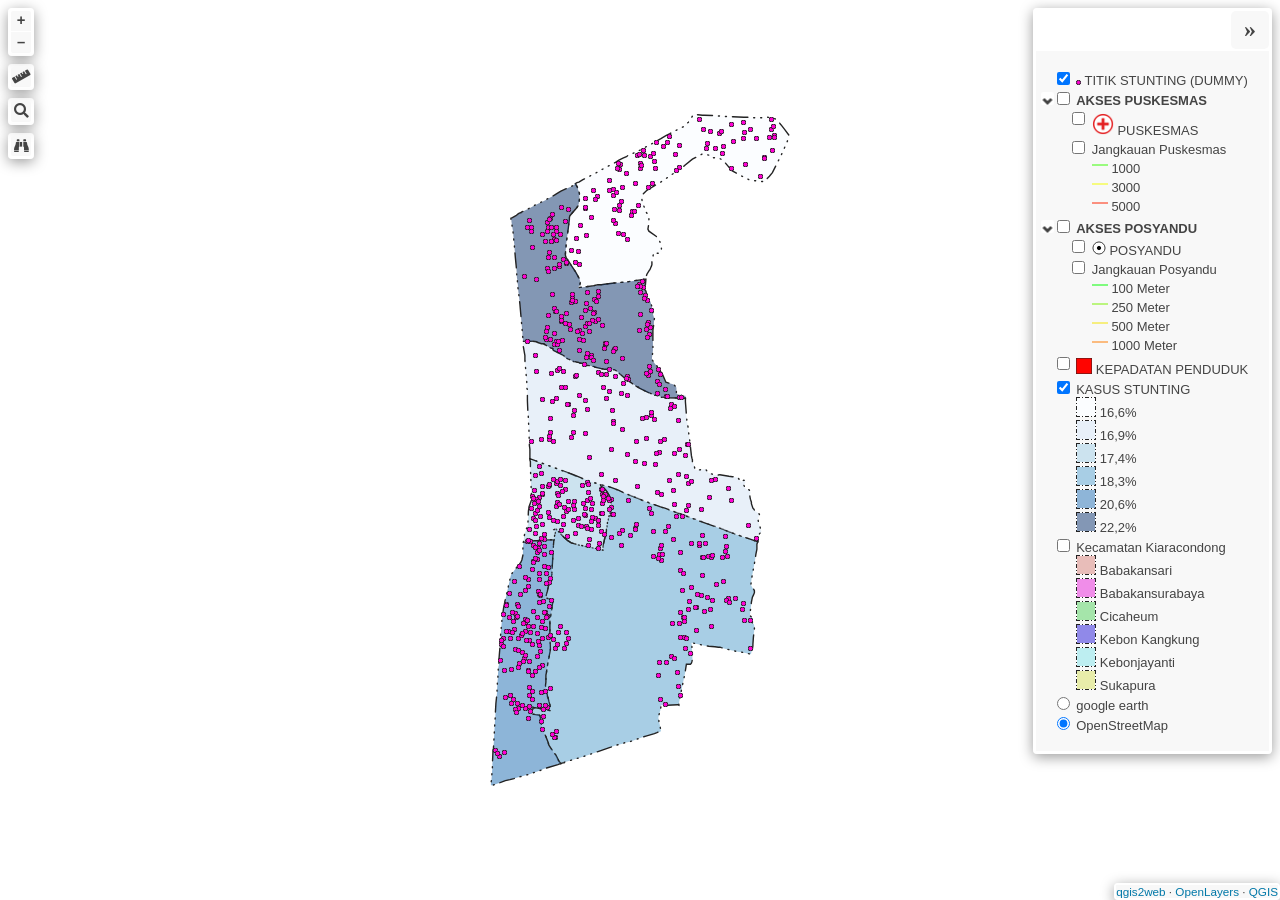
==== commit bc468f42: "Add files via upload" ====
--- a/map.html
+++ b/map.html
@@ -11733,7 +11733,7 @@
 });
 
 //initial view - epsg:3857 coordinates if not "Match project CRS"
-map.getView().fit(jsonSource_KecamatanKiaracondong_2.getExtent(), {size: map.getSize(), padding: [30, 30, 30, 30]});
+map.getView().fit(jsonSource_KecamatanKiaracondong_2.getExtent(), {size: map.getSize(), padding: [80, 80, 80, 80], maxZoom: 14.4});
 
 //full zooms only
 map.getView().setProperties({constrainResolution: true});
@@ -12880,5 +12880,20 @@
         bottomRightContainerDiv.appendChild(attributionControl);
     }
 </script>        
-    </body>
+    <script>
+(function(){
+  function norm(s){return (s||'').toString().toLowerCase().replace(/[^a-z]/g,'');}
+  function focusByName(nama){
+    try{
+      var src=(typeof jsonSource_KASUSSTUNTING_3!=='undefined')?jsonSource_KASUSSTUNTING_3:jsonSource_KecamatanKiaracondong_2;
+      if(!nama||nama==='all'){ map.getView().fit(jsonSource_KecamatanKiaracondong_2.getExtent(),{size:map.getSize(),padding:[80,80,80,80],maxZoom:14.4,duration:500}); return; }
+      var t=norm(nama), fs=src.getFeatures(), f=null,i;
+      for(i=0;i<fs.length;i++){ if(norm(fs[i].get('NAMOBJ'))===t){f=fs[i];break;} }
+      if(!f){ for(i=0;i<fs.length;i++){ var n=norm(fs[i].get('NAMOBJ')); if(n&&(n.indexOf(t)>-1||t.indexOf(n)>-1)){f=fs[i];break;} } }
+      if(f){ map.getView().fit(f.getGeometry().getExtent(),{size:map.getSize(),padding:[60,60,60,60],duration:600,maxZoom:16}); }
+    }catch(e){}
+  }
+  window.addEventListener('message',function(ev){ var d=ev.data||{}; if(d&&d.type==='gsFocusKel'){ focusByName(d.nama); } });
+})();
+</script></body>
 </html>
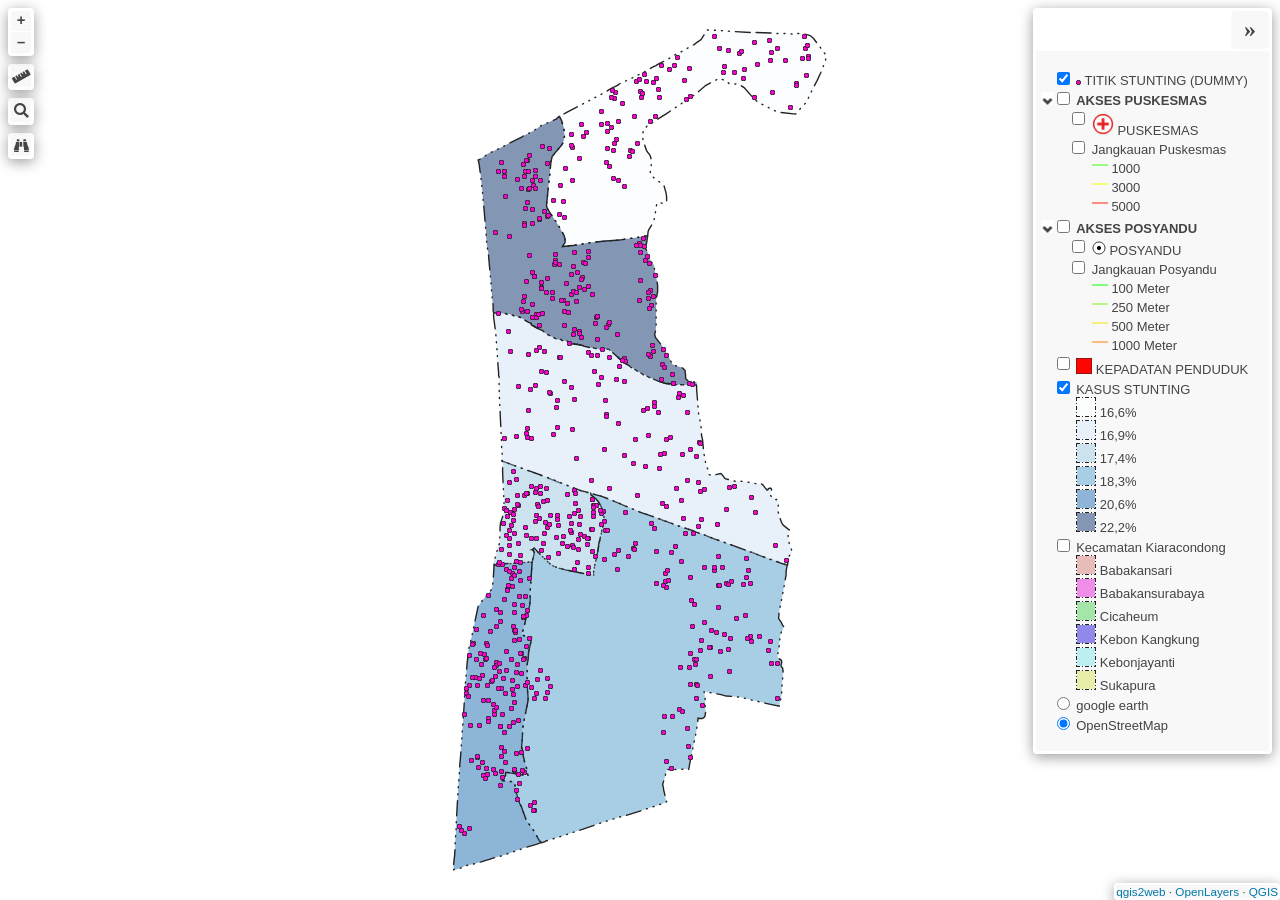
==== commit 4b9353c7: "Add files via upload" ====
--- a/map.html
+++ b/map.html
@@ -11733,7 +11733,7 @@
 });
 
 //initial view - epsg:3857 coordinates if not "Match project CRS"
-map.getView().fit(jsonSource_KecamatanKiaracondong_2.getExtent(), {size: map.getSize(), padding: [80, 80, 80, 80], maxZoom: 14.4});
+map.getView().fit(jsonSource_KecamatanKiaracondong_2.getExtent(), {size: map.getSize(), padding: [30, 30, 30, 30]});
 
 //full zooms only
 map.getView().setProperties({constrainResolution: true});
@@ -12886,7 +12886,7 @@
   function focusByName(nama){
     try{
       var src=(typeof jsonSource_KASUSSTUNTING_3!=='undefined')?jsonSource_KASUSSTUNTING_3:jsonSource_KecamatanKiaracondong_2;
-      if(!nama||nama==='all'){ map.getView().fit(jsonSource_KecamatanKiaracondong_2.getExtent(),{size:map.getSize(),padding:[80,80,80,80],maxZoom:14.4,duration:500}); return; }
+      if(!nama||nama==='all'){ map.getView().fit(jsonSource_KecamatanKiaracondong_2.getExtent(),{size:map.getSize(),padding:[30,30,30,30],duration:500}); return; }
       var t=norm(nama), fs=src.getFeatures(), f=null,i;
       for(i=0;i<fs.length;i++){ if(norm(fs[i].get('NAMOBJ'))===t){f=fs[i];break;} }
       if(!f){ for(i=0;i<fs.length;i++){ var n=norm(fs[i].get('NAMOBJ')); if(n&&(n.indexOf(t)>-1||t.indexOf(n)>-1)){f=fs[i];break;} } }
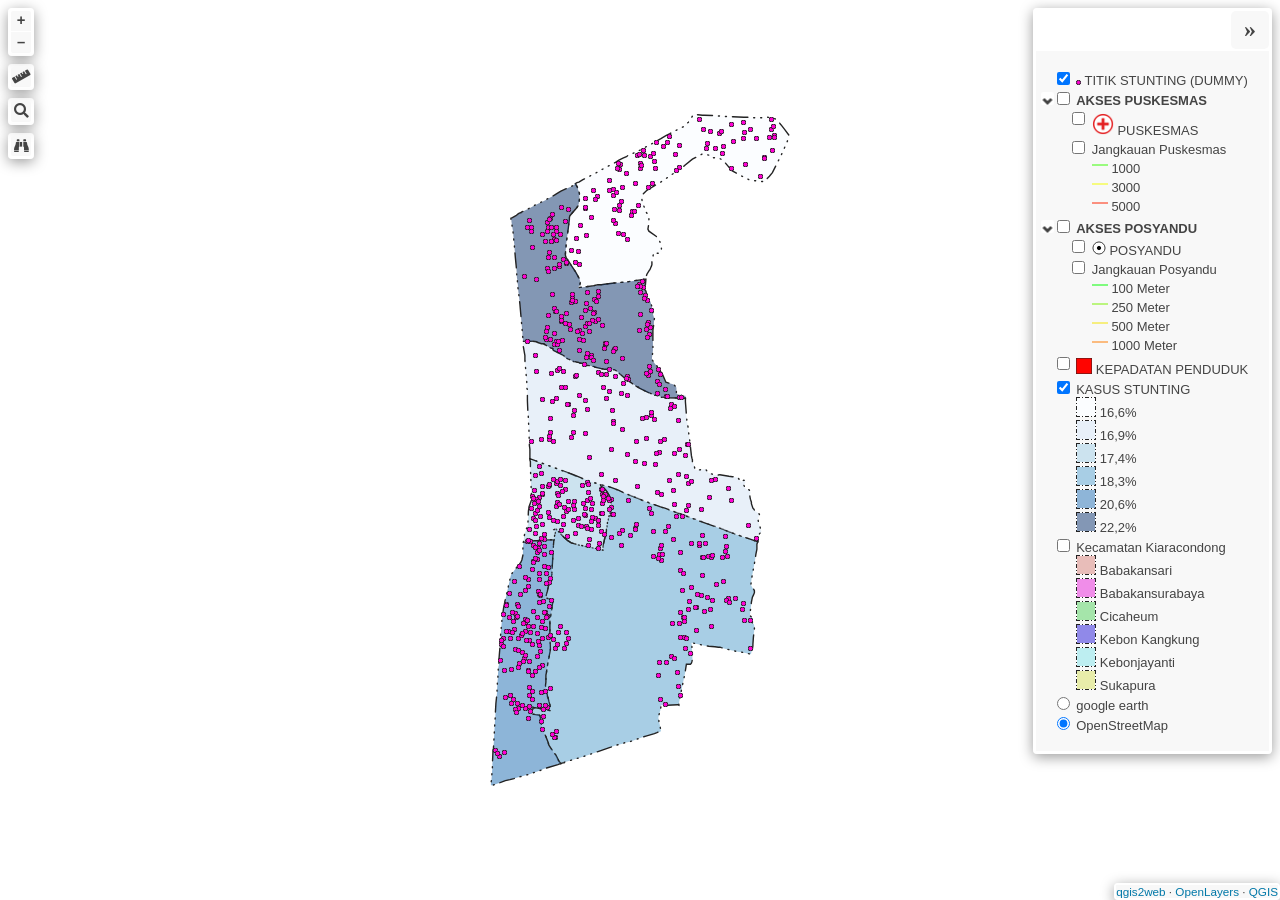
==== commit 99e7fd89: "Add files via upload" ====
--- a/map.html
+++ b/map.html
@@ -11733,7 +11733,7 @@
 });
 
 //initial view - epsg:3857 coordinates if not "Match project CRS"
-map.getView().fit(jsonSource_KecamatanKiaracondong_2.getExtent(), {size: map.getSize(), padding: [30, 30, 30, 30]});
+map.getView().fit(jsonSource_KecamatanKiaracondong_2.getExtent(), {size: map.getSize(), padding: [80, 80, 80, 80], maxZoom: 14.4});
 
 //full zooms only
 map.getView().setProperties({constrainResolution: true});
@@ -12886,7 +12886,7 @@
   function focusByName(nama){
     try{
       var src=(typeof jsonSource_KASUSSTUNTING_3!=='undefined')?jsonSource_KASUSSTUNTING_3:jsonSource_KecamatanKiaracondong_2;
-      if(!nama||nama==='all'){ map.getView().fit(jsonSource_KecamatanKiaracondong_2.getExtent(),{size:map.getSize(),padding:[30,30,30,30],duration:500}); return; }
+      if(!nama||nama==='all'){ map.getView().fit(jsonSource_KecamatanKiaracondong_2.getExtent(),{size:map.getSize(),padding:[80,80,80,80],maxZoom:14.4,duration:500}); return; }
       var t=norm(nama), fs=src.getFeatures(), f=null,i;
       for(i=0;i<fs.length;i++){ if(norm(fs[i].get('NAMOBJ'))===t){f=fs[i];break;} }
       if(!f){ for(i=0;i<fs.length;i++){ var n=norm(fs[i].get('NAMOBJ')); if(n&&(n.indexOf(t)>-1||t.indexOf(n)>-1)){f=fs[i];break;} } }
